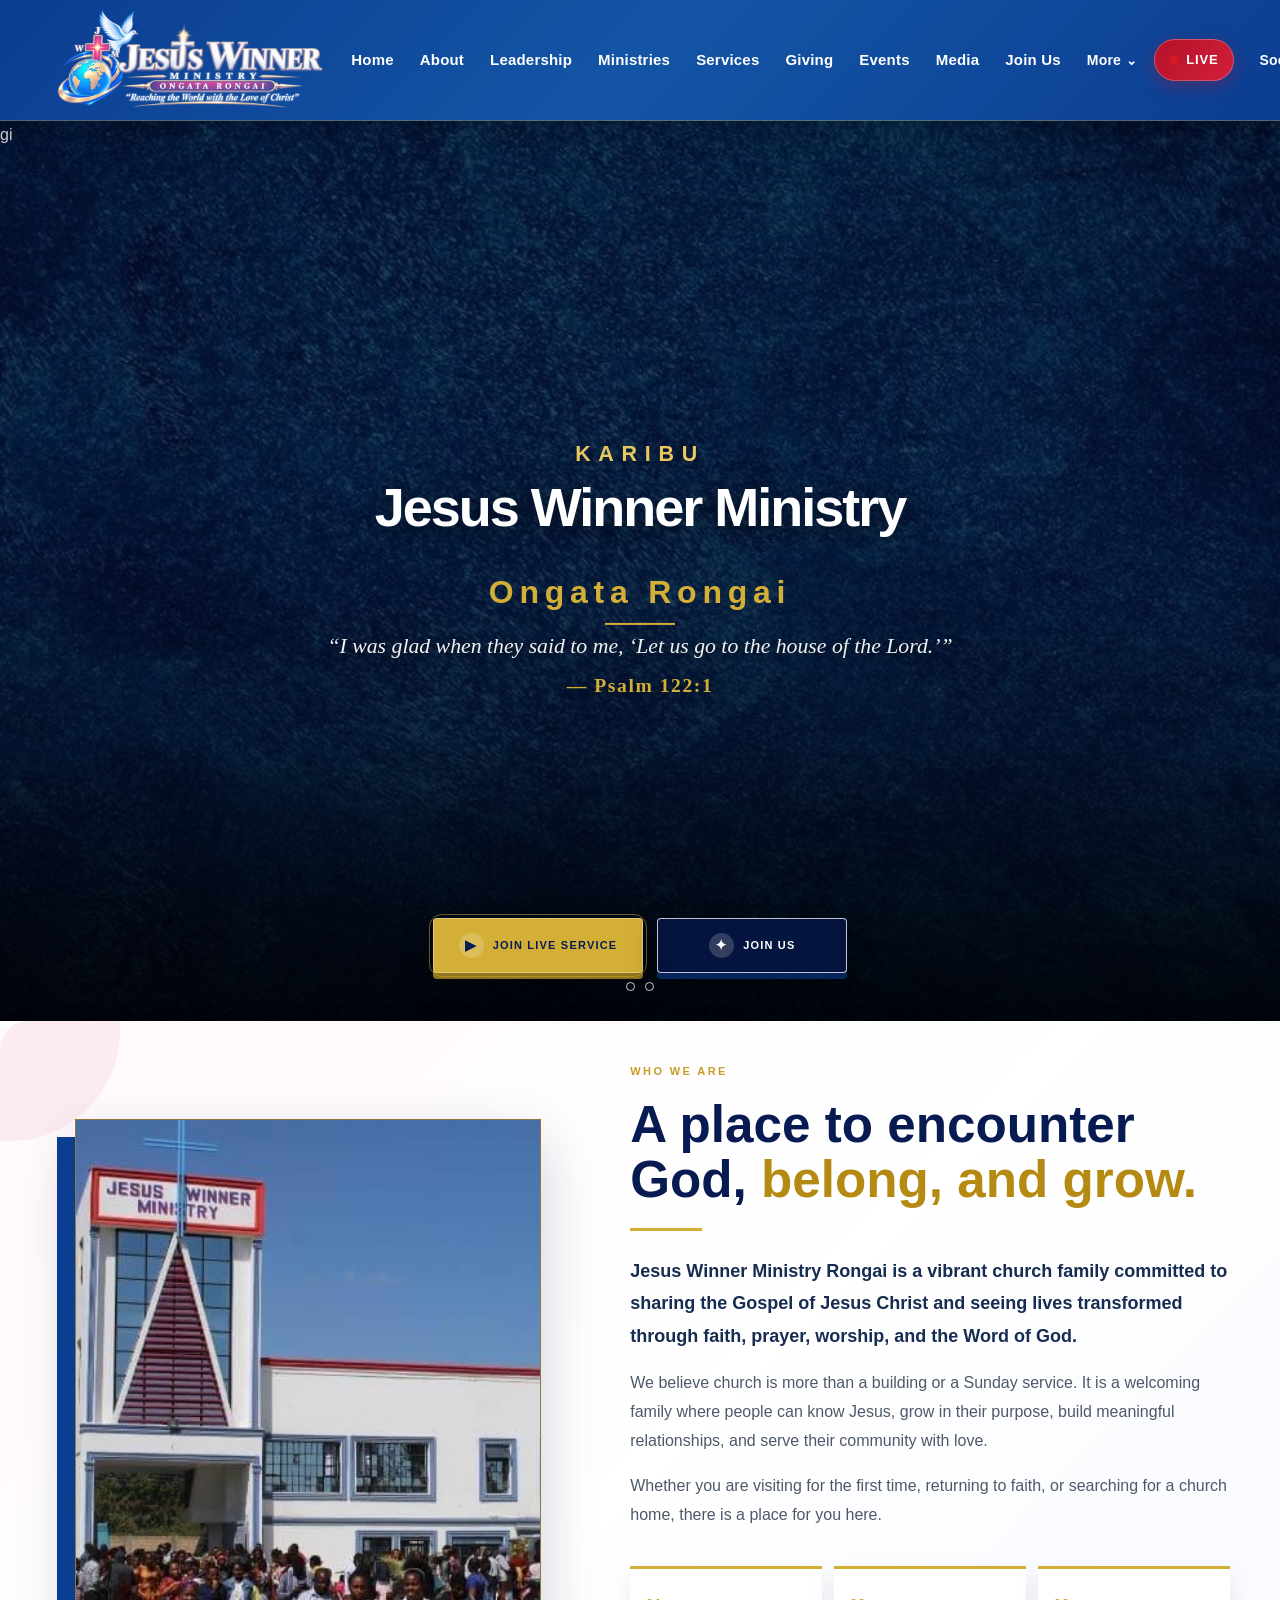
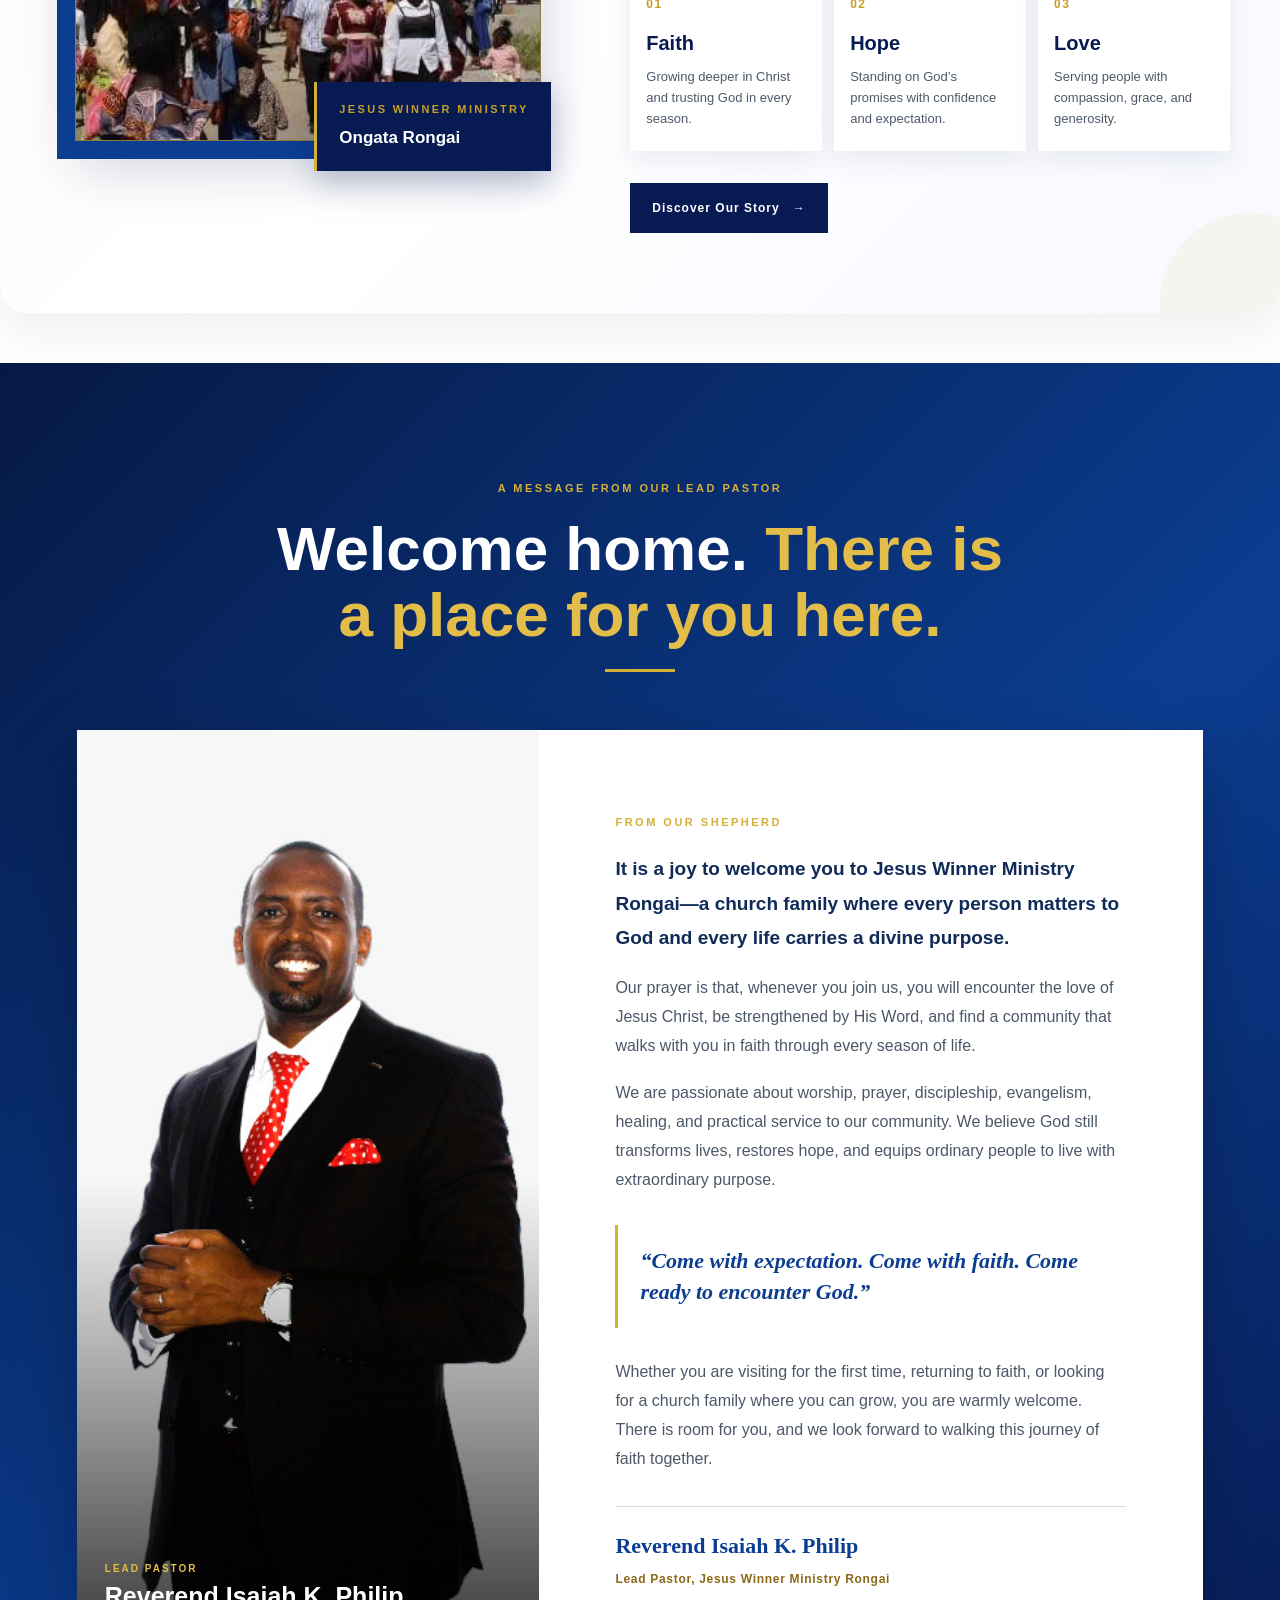
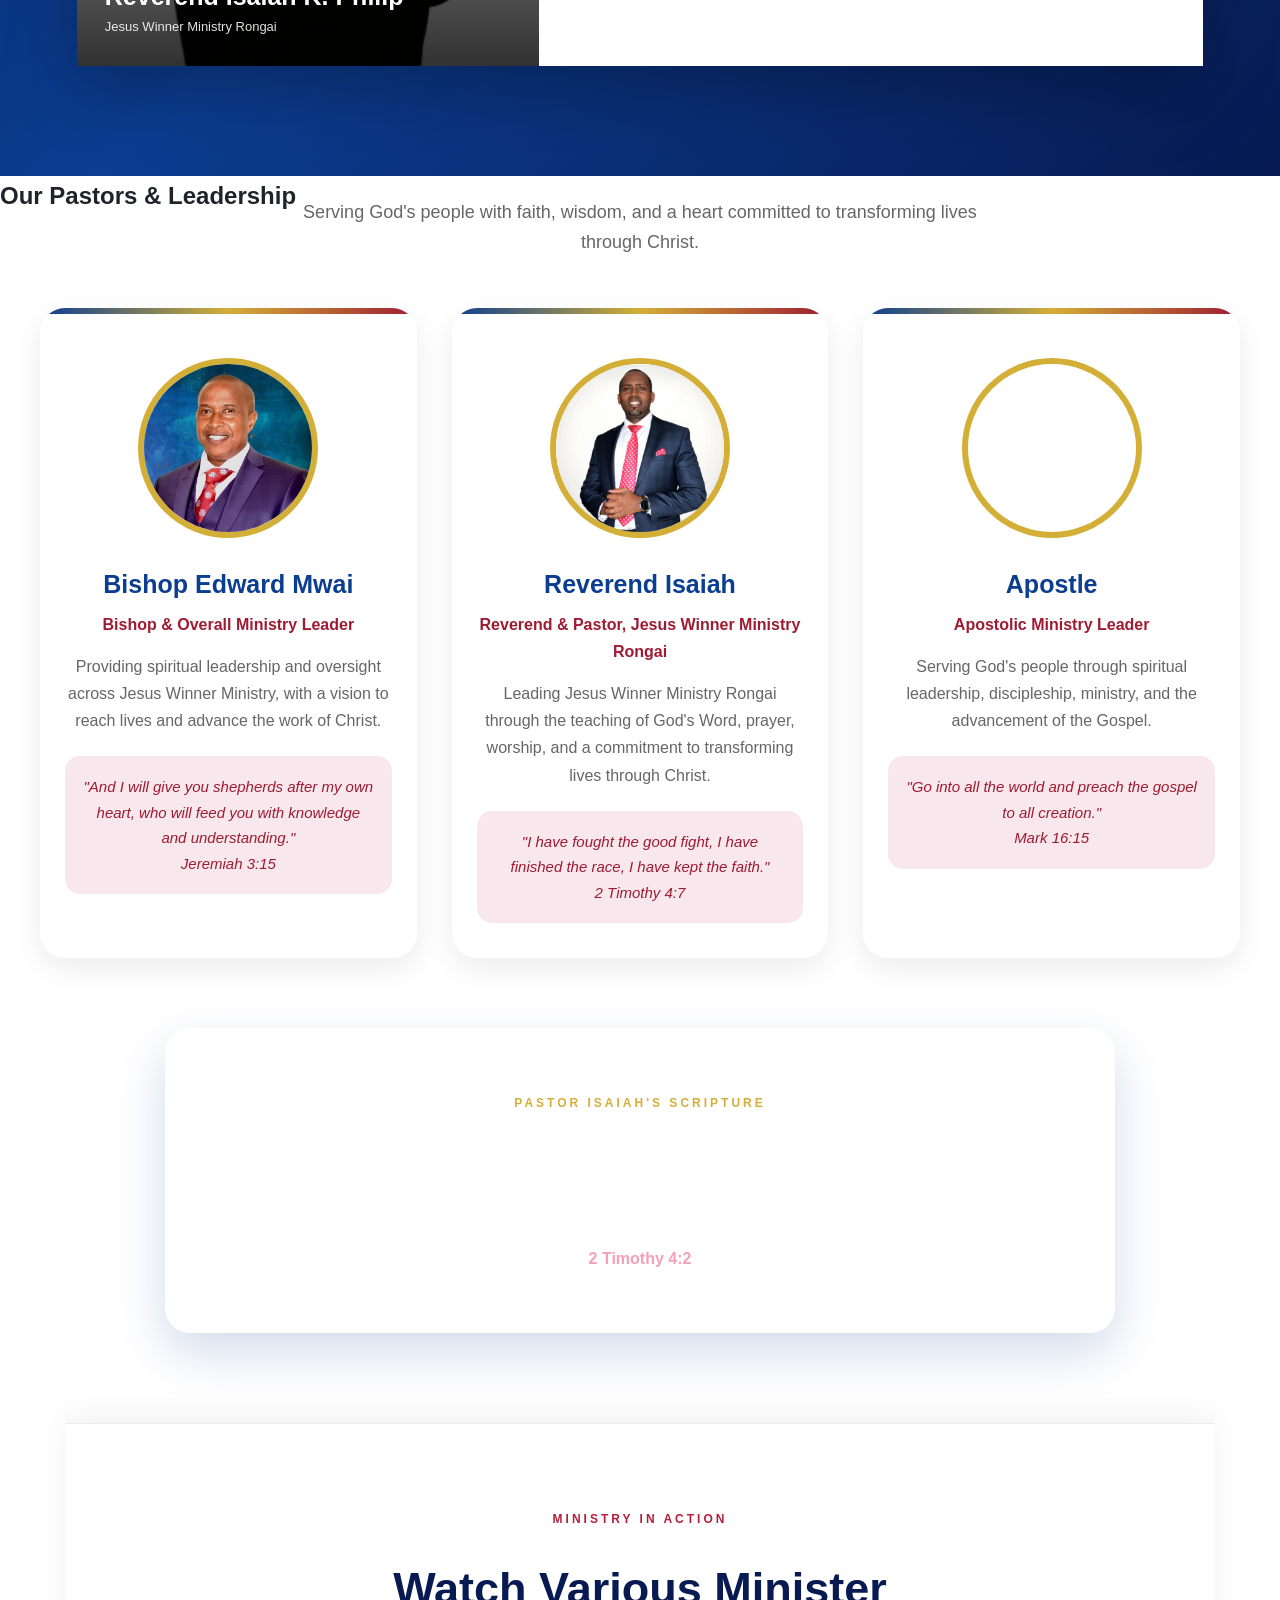
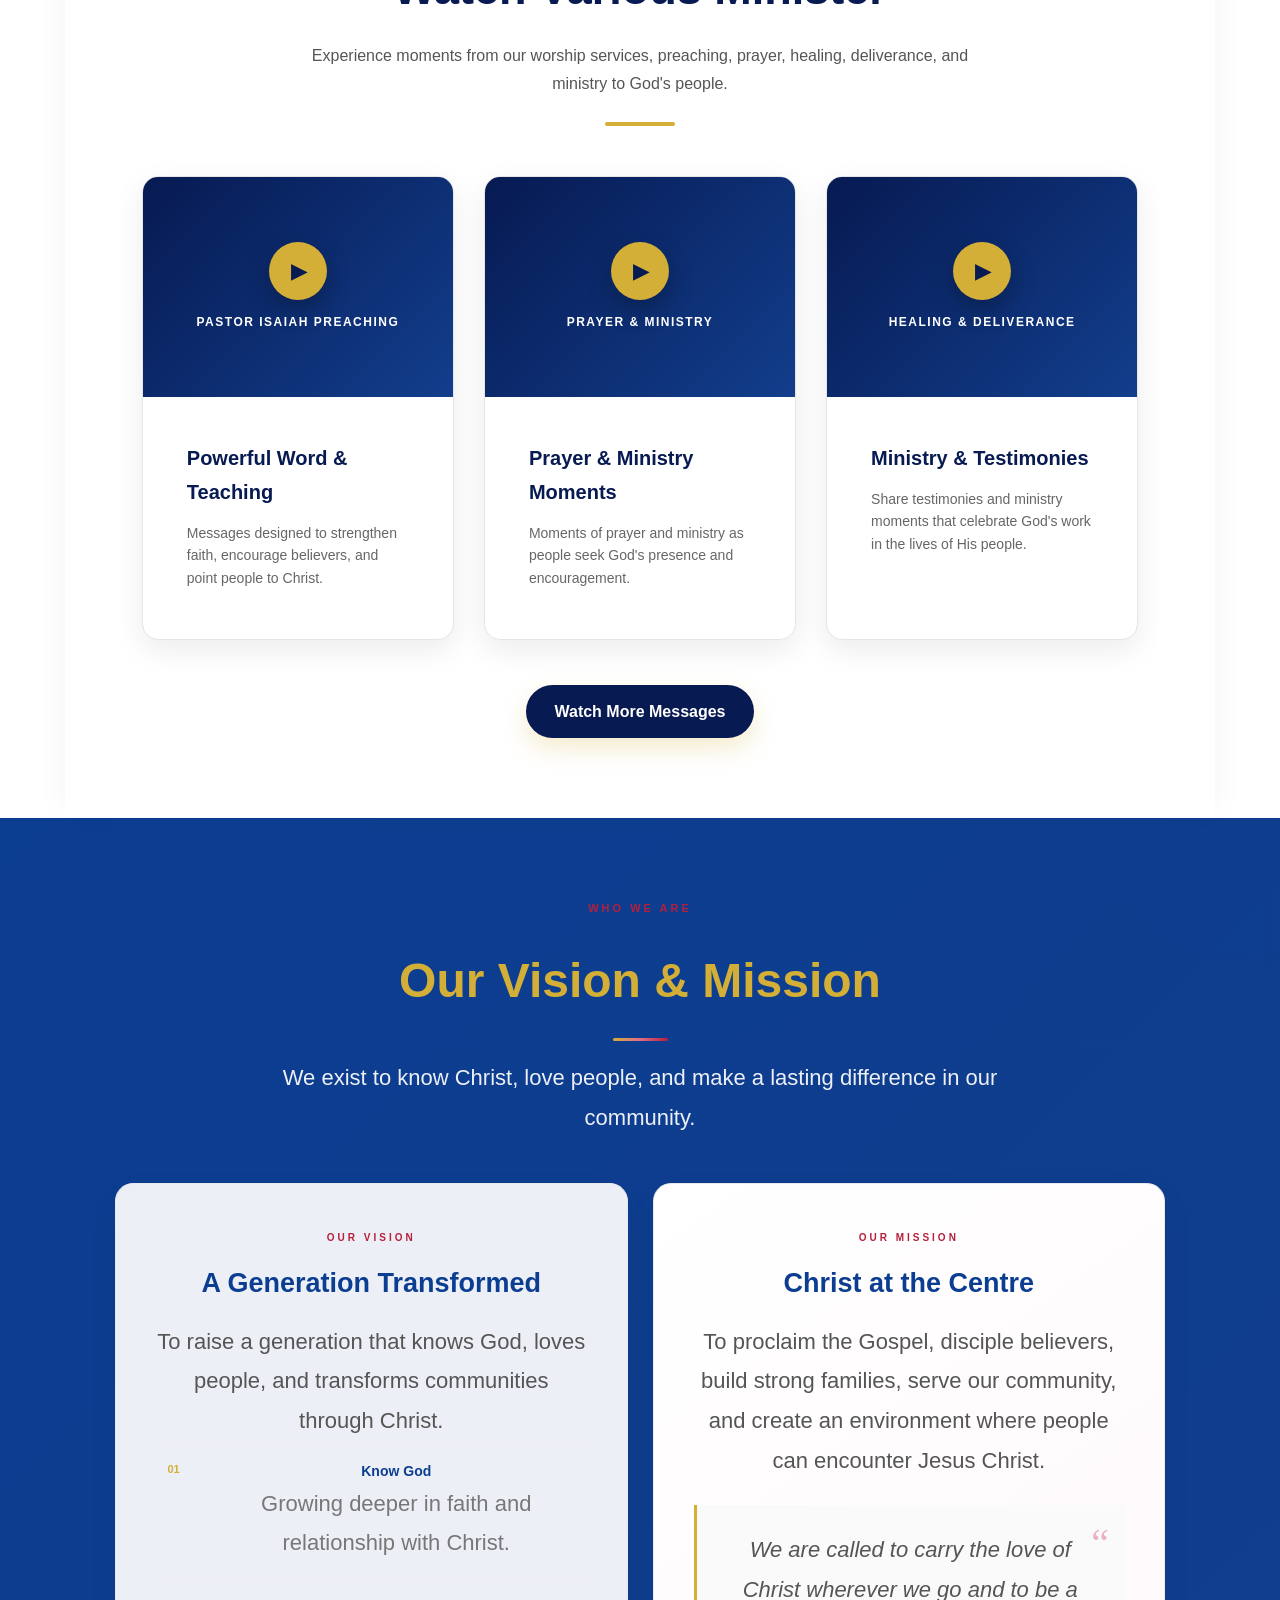
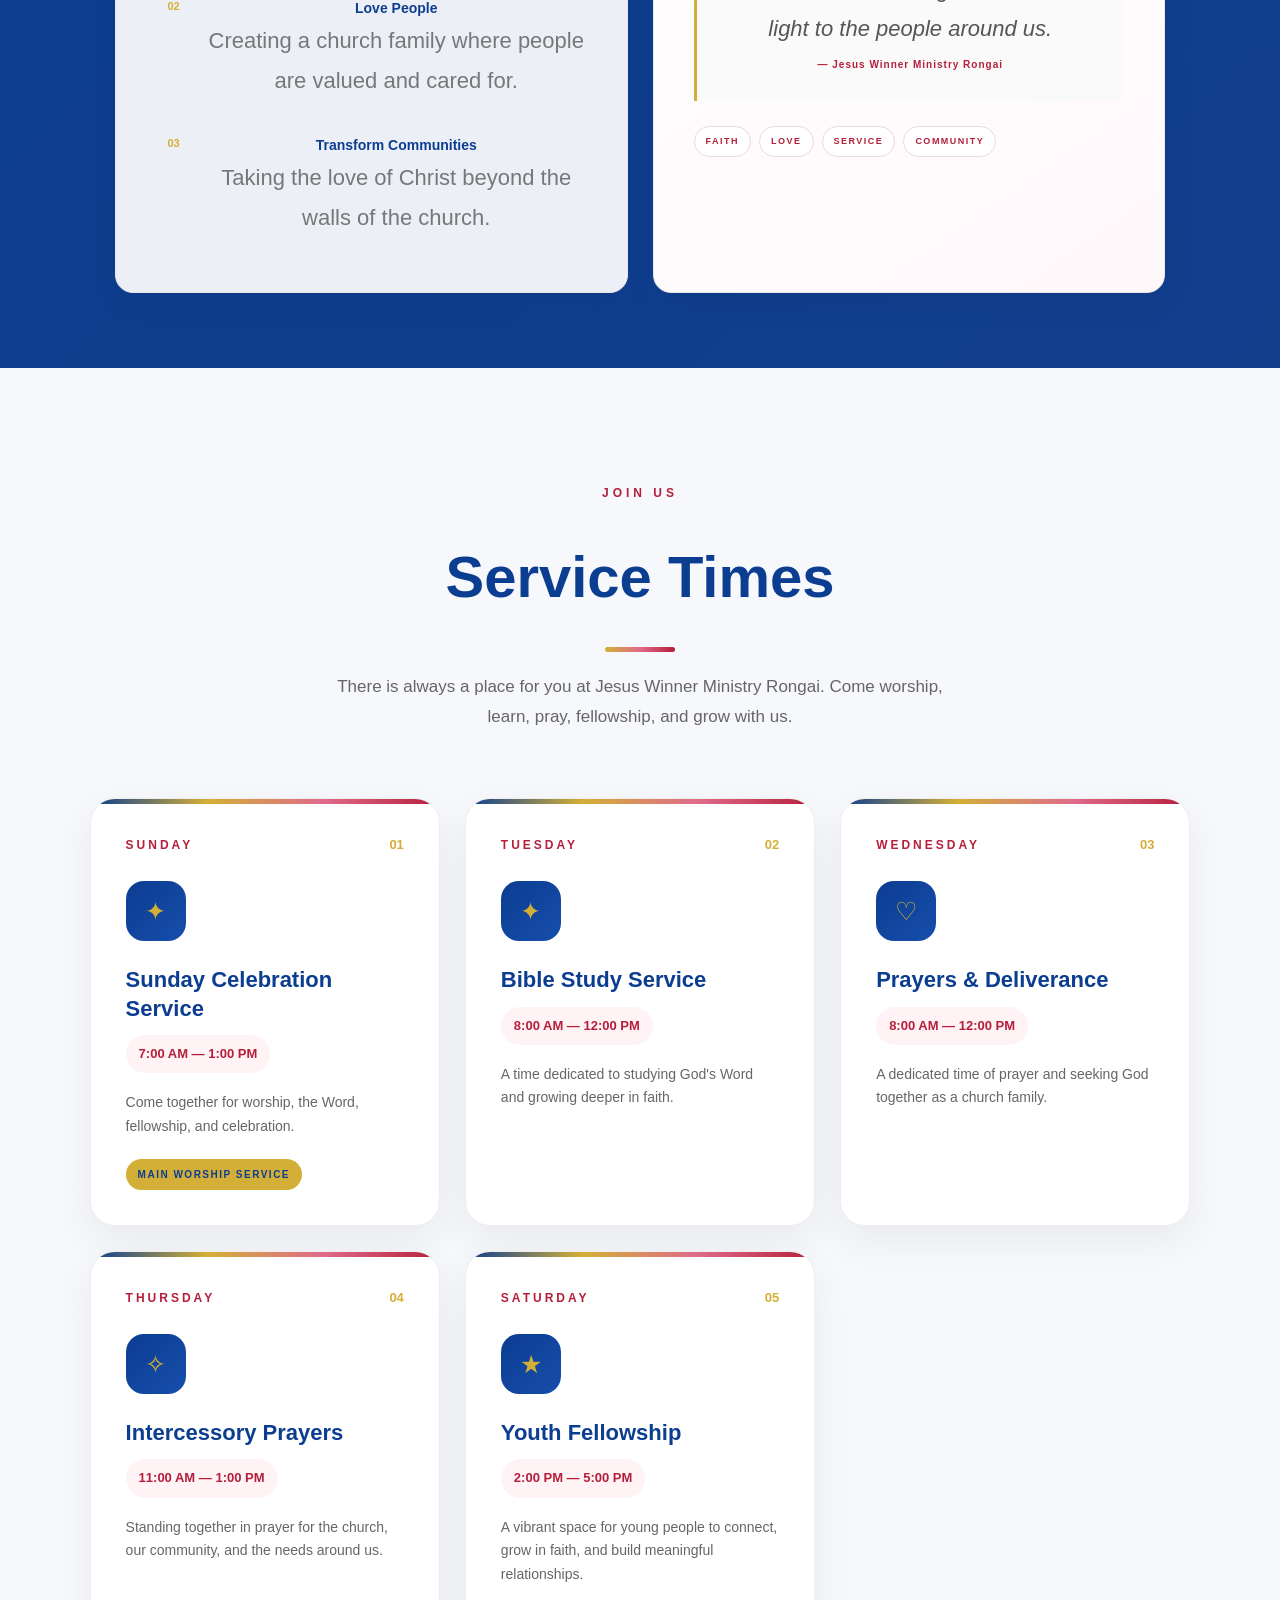
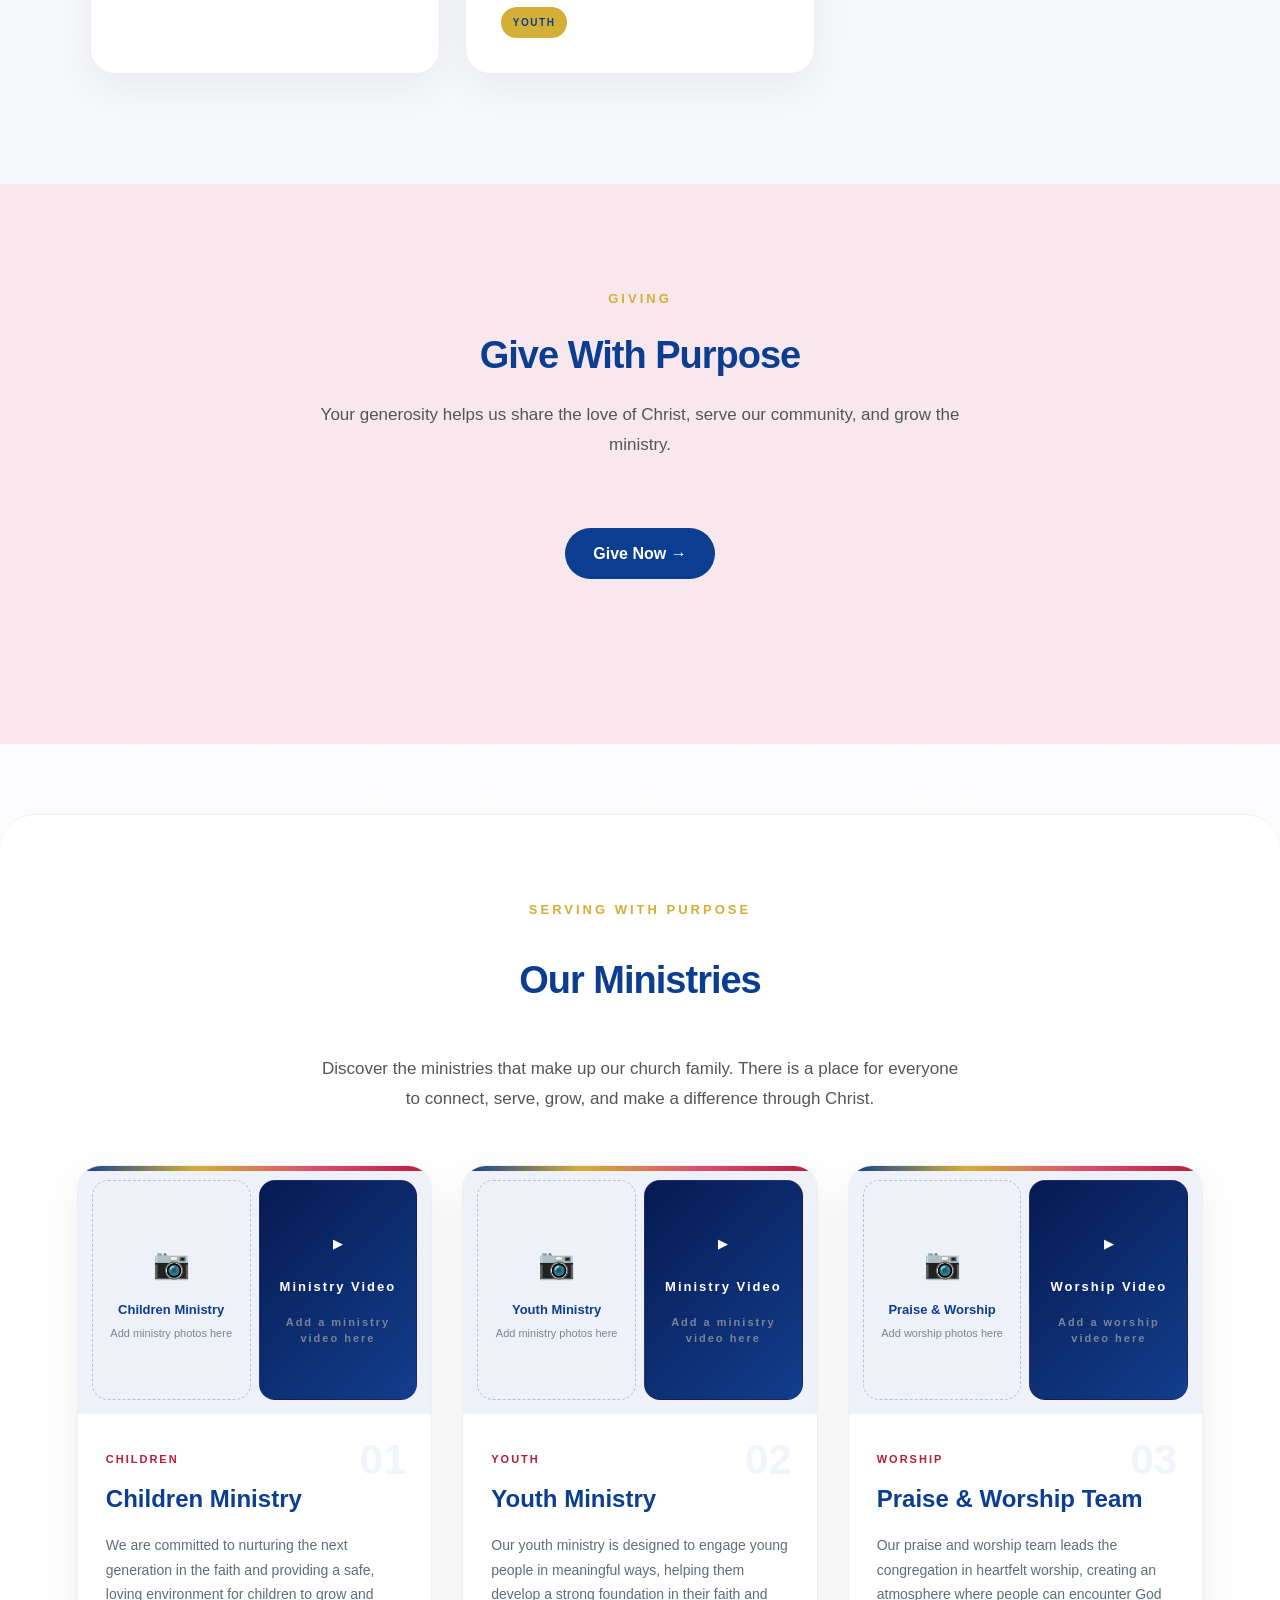
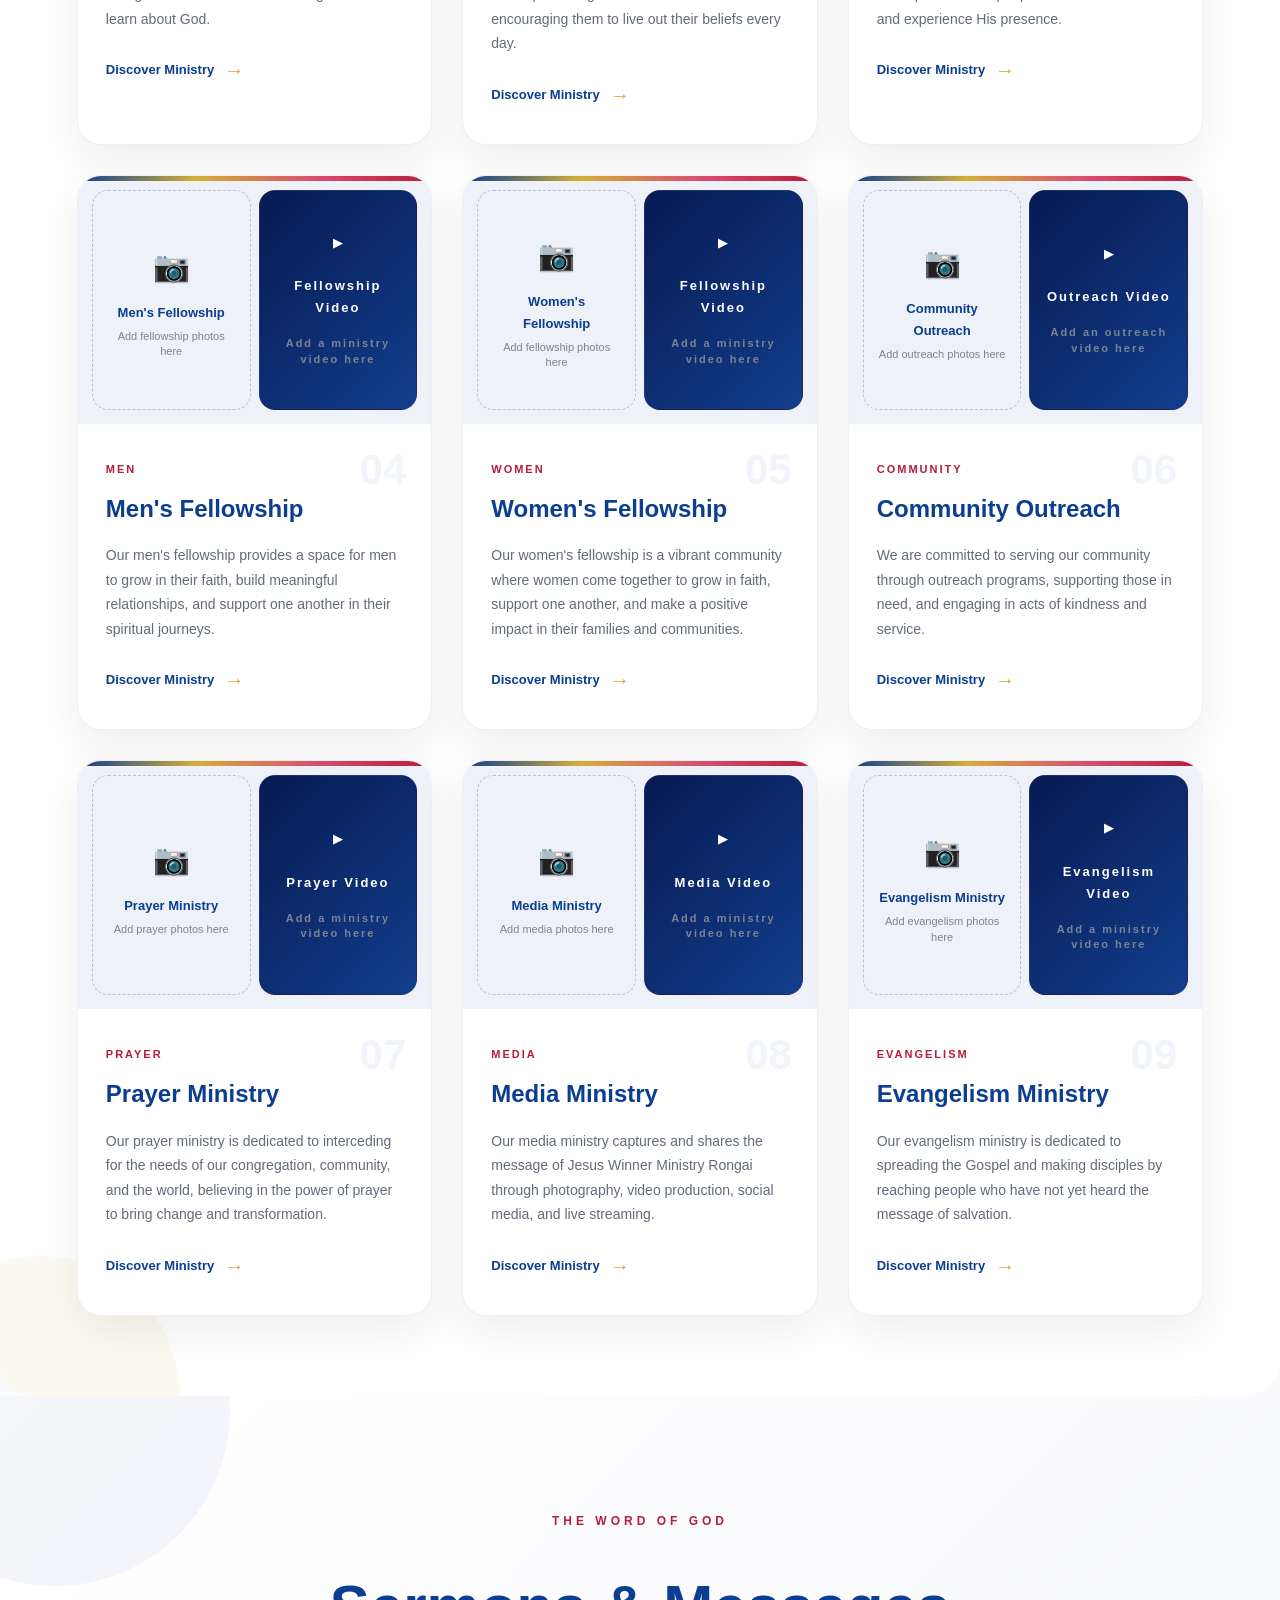
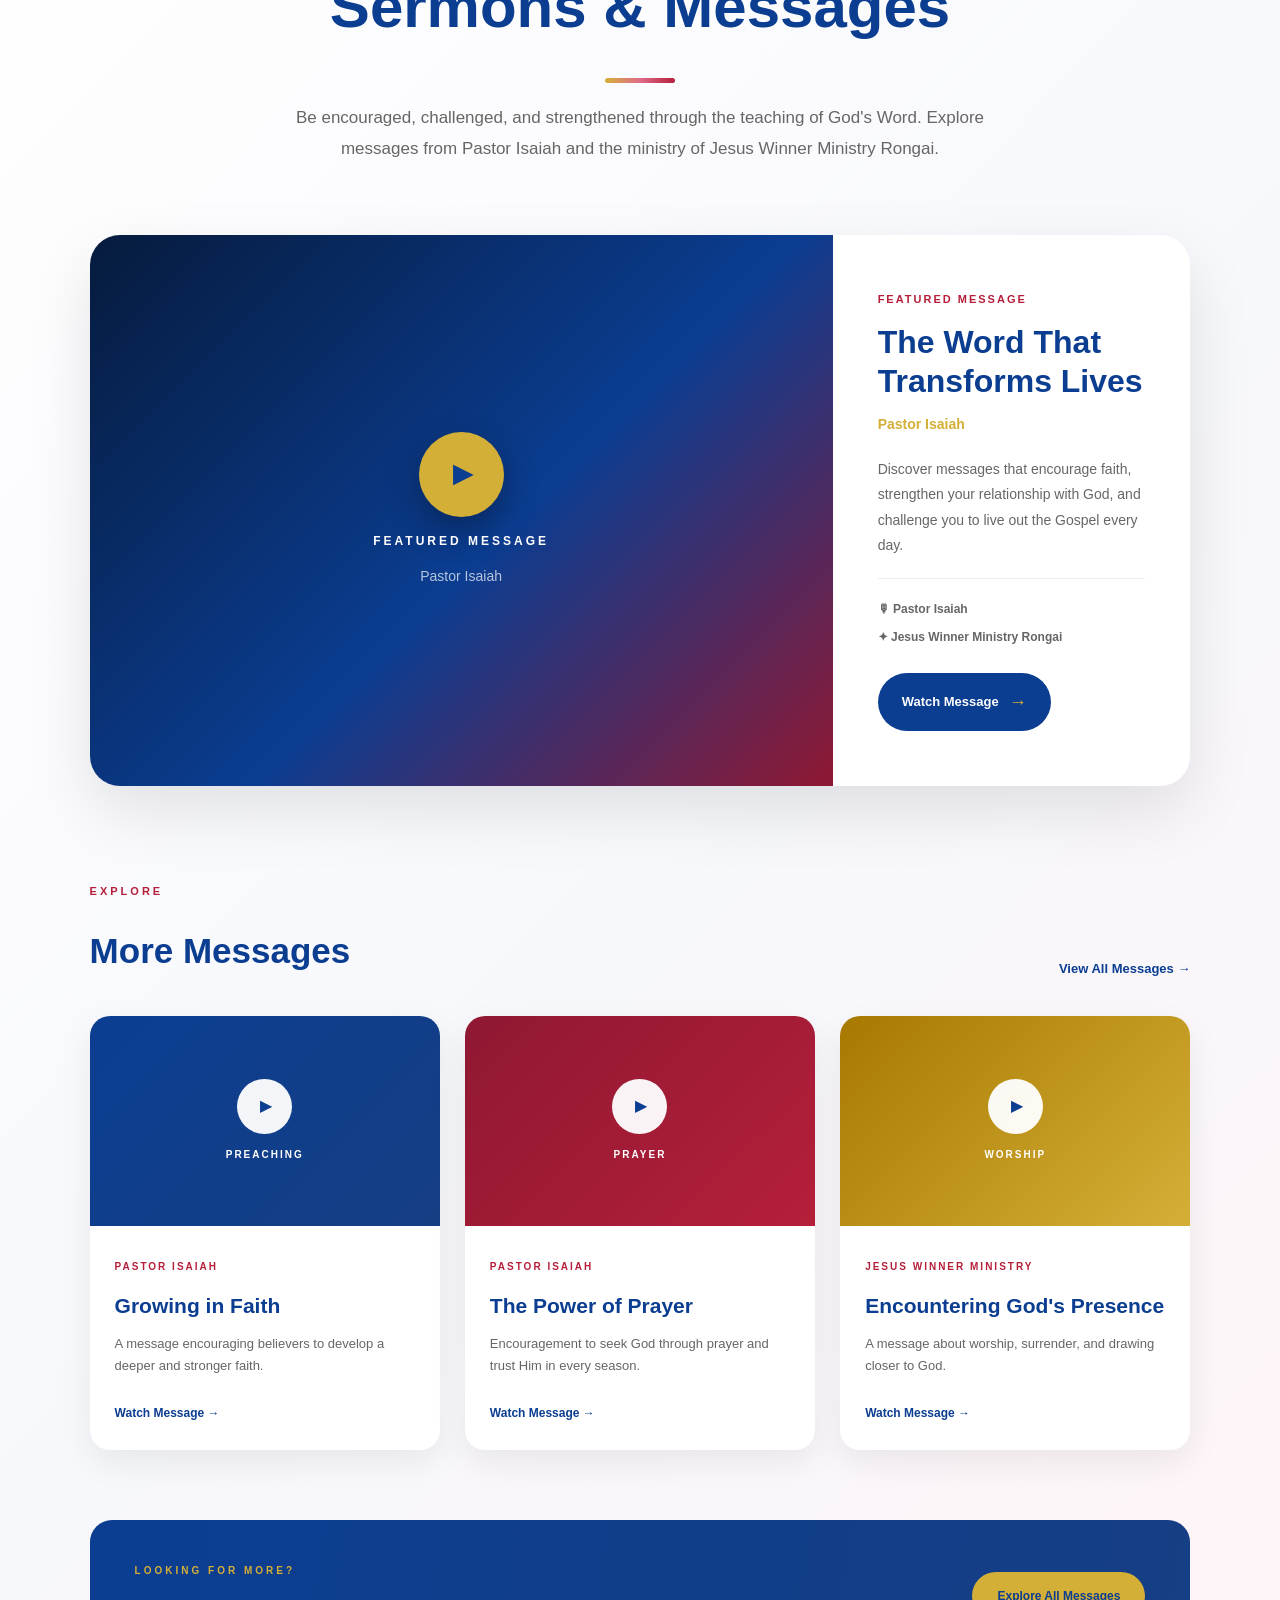
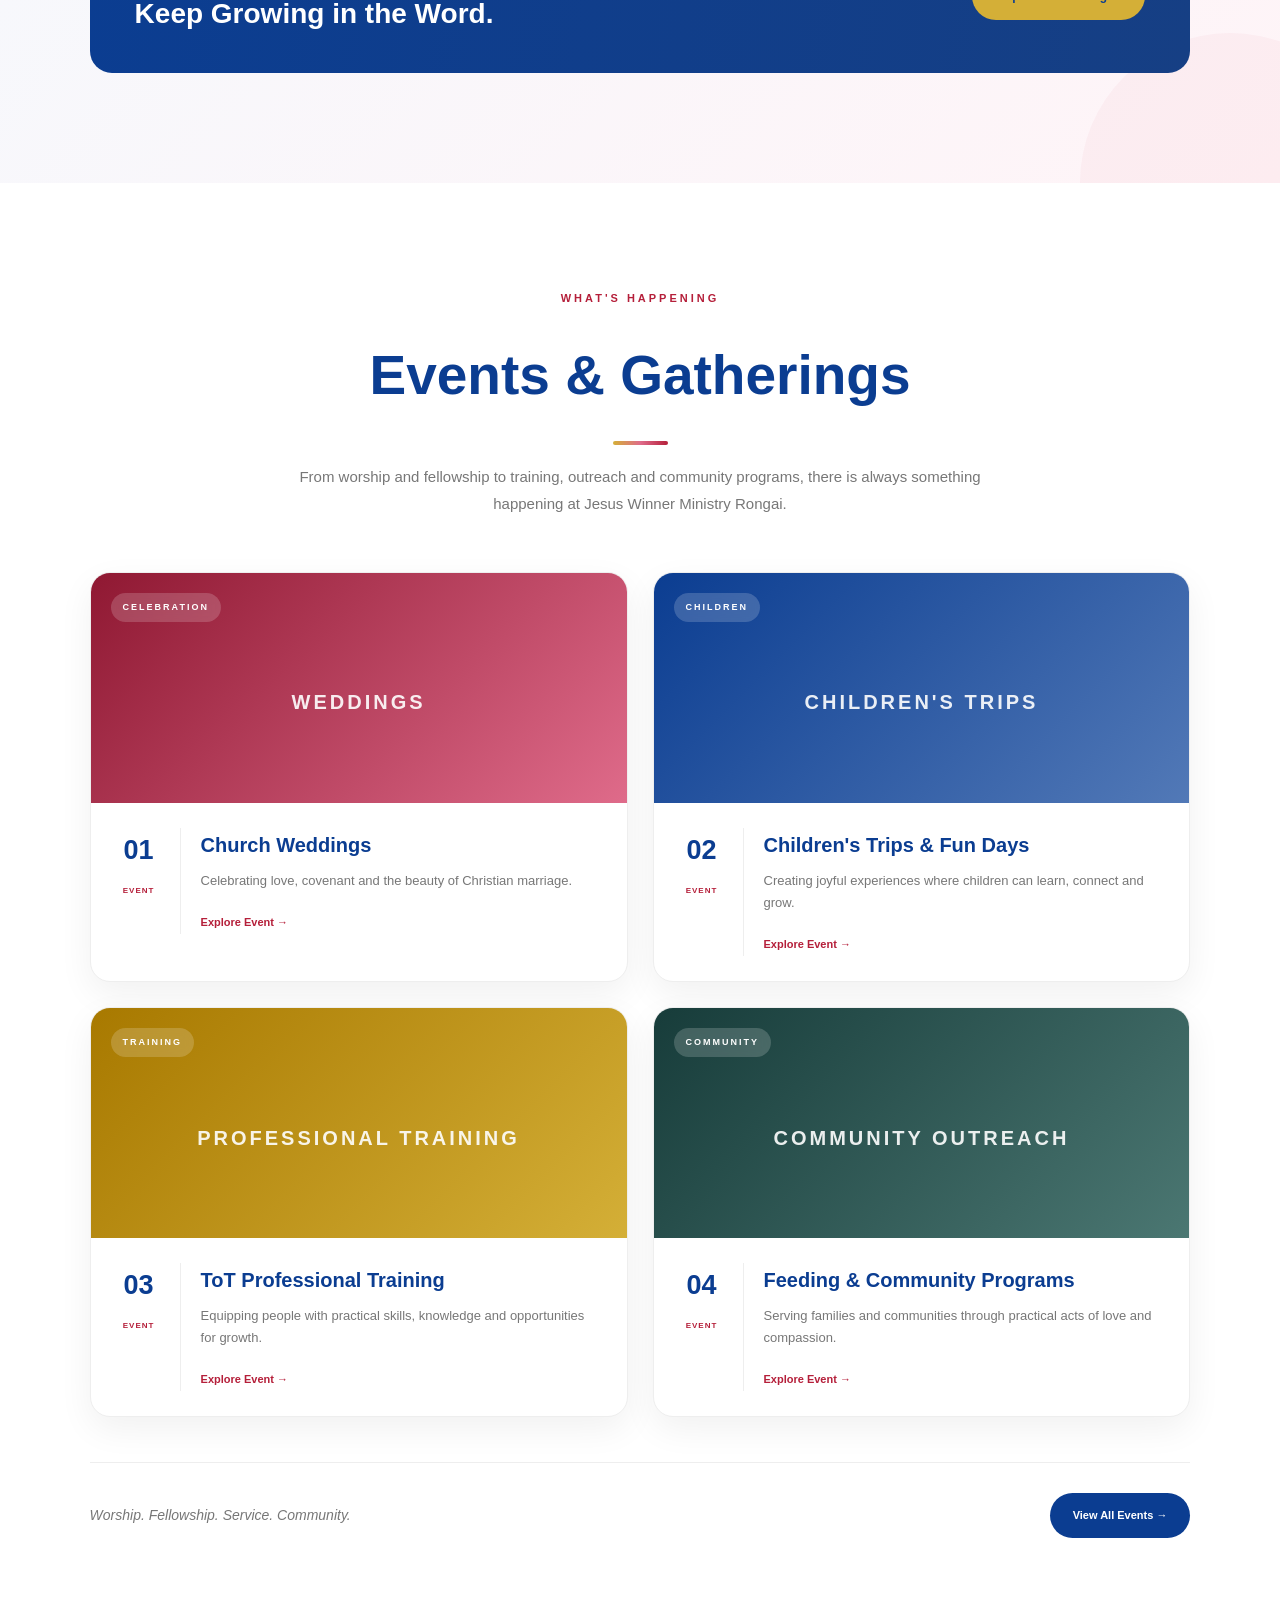
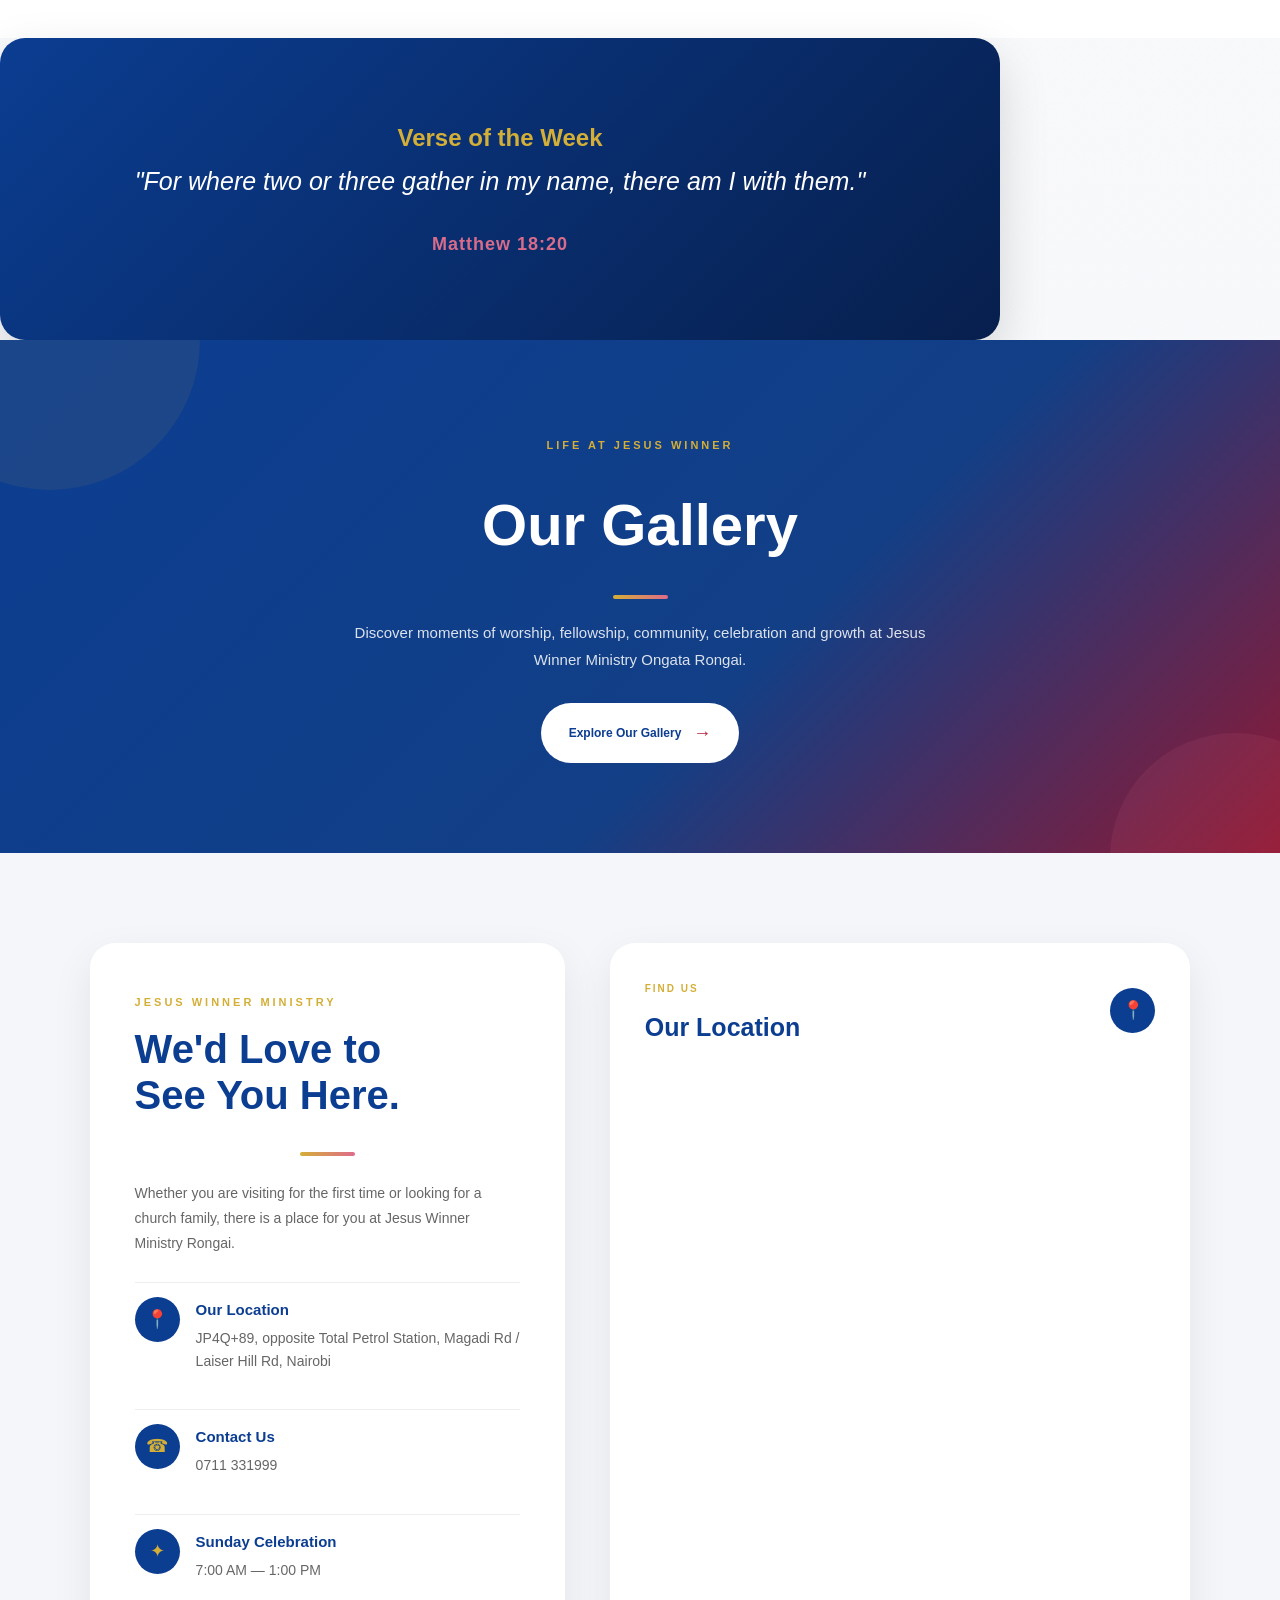
==== index.html @ 9e63bd4a "updates" ====
<!DOCTYPE html>
<html lang="en">
<head>
    <meta charset="UTF-8">
    <meta name="viewport" content="width=device-width,
    initial-scale=1.0">
    <title>Jesus Winner Ministry Rongai</title>
    <link rel="stylesheet" href="css/style.css">
</head>

<body>

    <nav class="main-nav" id="main-navigation">

    <!-- LOGO -->
    <div class="nav-brand">
        <a href="index.html" aria-label="Jesus Winner Ministry Rongai Home">
            <img
                src="images/Church/church/jwmtranslogo.png"
                alt="Jesus Winner Ministry Rongai"
                class="church-logo"
            >
        </a>
    </div>


    <!-- MOBILE MENU BUTTON -->
    <button
        class="mobile-menu-toggle"
        type="button"
        aria-label="Open navigation menu"
        aria-expanded="false"
        aria-controls="main-nav-links"
    >
        <span></span>
        <span></span>
        <span></span>
    </button>


    <!-- MAIN NAVIGATION -->
    <div class="nav-menu-wrapper" id="main-nav-links">

        <ul class="nav-links">

           <li><a href="#home">Home</a></li>
<li><a href="#about">About</a></li>
<li><a href="#leadership">Leadership</a></li>
<li><a href="#ministries">Ministries</a></li>
<li><a href="#services">Services</a></li>
<li><a href="#giving">Giving</a></li>
<li><a href="#events">Events</a></li>
<li><a href="#sermons">Media</a></li>
<li><a href="#location">Join Us</a></li>


            <!-- MORE -->
            <li class="more-dropdown">

                <button
                    class="more-toggle"
                    type="button"
                    aria-expanded="false"
                >
                    More
                    <span class="dropdown-arrow">⌄</span>
                </button>

                <div class="more-menu">

                   <a href="#gallery"><span>Gallery</span></a>
<a href="#location"><span>Visit Us</span></a>
<a href="#prayer"><span>Prayer Request</span></a>
<a href="#location"><span>Contact</span></a>

                </div>

            </li>

        </ul>


        <!-- RIGHT SIDE ACTIONS -->
        <div class="nav-actions">

            <!-- LIVE -->
            <a
                href="live-service.html"
                class="nav-live"
                aria-label="Watch live church service"
            >
                <span class="live-indicator"></span>

                <span class="live-text">LIVE</span>
            </a>


            <!-- SOCIAL -->
            <div class="social-dropdown">

                <button
                    class="social-toggle"
                    type="button"
                    aria-expanded="false"
                >
                    Social
                    <span class="dropdown-arrow">⌄</span>
                </button>

                <div class="social-menu">

                    <a
                        href="https://www.youtube.com/@jesuswinnerministryongatar5389"
                        target="_blank"
                        rel="noopener noreferrer"
                    >
                        <span>YouTube</span>
                        <span class="social-arrow">↗</span>
                    </a>

                    <a
                        href="https://www.facebook.com/jesuswinnerrongai"
                        target="_blank"
                        rel="noopener noreferrer"
                    >
                        <span>Facebook</span>
                        <span class="social-arrow">↗</span>
                    </a>

                    <a
                        href="https://www.tiktok.com/@jesuswinnerrongai"
                        target="_blank"
                        rel="noopener noreferrer"
                    >
                        <span>TikTok</span>
                        <span class="social-arrow">↗</span>
                    </a>

                </div>

            </div>

        </div>

    </div>

</nav>

<!-- =========================================================
     CODE 21 — CLASSIC CINEMATIC HERO
     Welcome → Video 1 → Video 2 → Welcome → Repeat
     ========================================================= -->

<section class="hero" id="home">

    <!-- =====================================================
         WELCOME BACKGROUND
         ===================================================== -->

    <div class="hero-intro-background" aria-hidden="true">

        <img
            src="images/Ministries/background.png"
            alt=""
            loading="eager"
            decoding="async"
        >

    </div>


    <!-- =====================================================
         CINEMATIC VIDEO STAGE
         ===================================================== -->

    <div class="hero-video-stage">


        <!-- VIDEO 1 -->

        <div
            class="hero-video-slide"
            data-slide="0"
        >

            <video
                class="hero-video"
                id="heroVideo1"
                muted
                playsinline
                preload="auto"
                poster="images/Ministries/background.png"
            >

                <source
                    src="Videos/Ministries/praisehero.mp4"
                    type="video/mp4"
                >

            </video>

        </div>
gi

        <!-- VIDEO 2 -->

        <div
            class="hero-video-slide"
            data-slide="1"
        >

            <video
                class="hero-video"
                id="heroVideo2"
                muted
                playsinline
                preload="metadata"
                poster="images/Ministries/background.png"
            >

                <source
                    src="Videos/Pastors/video1.mp4"
                    type="video/mp4"
                >

            </video>

        </div>

    </div>


    <!-- =====================================================
         CINEMATIC BLUE OVERLAY
         ===================================================== -->

    <div
        class="hero-overlay"
        aria-hidden="true">
    </div>


    <!-- =====================================================
         WELCOME CONTENT
         ===================================================== -->

    <div class="hero-welcome-content">

        <span class="hero-welcome">
            KARIBU
        </span>

        <h1 class="hero-title">
            Jesus Winner Ministry
        </h1>

        <p class="hero-location">
            Ongata Rongai
        </p>

        <div
            class="hero-welcome-line"
            aria-hidden="true">
        </div>

        <p class="hero-verse">

            <em>
                “I was glad when they said to me,
                ‘Let us go to the house of the Lord.’”
            </em>

            <span>
                — Psalm 122:1
            </span>

        </p>

    </div>


    <!-- =====================================================
         HERO ACTIONS
         ===================================================== -->

    <div class="hero-actions">

        <a
            href="live-service.html"
            class="hero-action live-action">

            <span
                class="action-icon"
                aria-hidden="true">
                ▶
            </span>

            <span>
                JOIN LIVE SERVICE
            </span>

        </a>


        <a
            href="join-us.html"
            class="hero-action join-action">

            <span
                class="action-icon"
                aria-hidden="true">
                ✦
            </span>

            <span>
                JOIN US
            </span>

        </a>

    </div>


    <!-- =====================================================
         VIDEO NAVIGATION
         ===================================================== -->

    <div
        class="hero-dots"
        aria-label="Hero video navigation">

        <button
            class="hero-dot"
            type="button"
            data-slide="0"
            aria-label="Show Praise video"
            aria-current="false">
        </button>

        <button
            class="hero-dot"
            type="button"
            data-slide="1"
            aria-label="Show Pastor video"
            aria-current="false">
        </button>

    </div>

</section>



<section id="about" class="about-luxury">

    <div class="about-luxury__container">

        <div class="about-luxury__image-column">

            <div class="about-luxury__image-frame">
                <img
                    src="images/Church/church/frontchurch.png"
                    alt="Jesus Winner Ministry Rongai church building"
                >
            </div>

            <div class="about-luxury__image-caption">
                <span>JESUS WINNER MINISTRY</span>
                <strong>Ongata Rongai</strong>
            </div>

        </div>

        <div class="about-luxury__content">

            <span class="about-luxury__eyebrow">WHO WE ARE</span>

            <h2>
                A place to encounter God,
                <span>belong, and grow.</span>
            </h2>

            <div class="about-luxury__line" aria-hidden="true"></div>

            <p class="about-luxury__lead">
                Jesus Winner Ministry Rongai is a vibrant church family
                committed to sharing the Gospel of Jesus Christ and seeing
                lives transformed through faith, prayer, worship, and the
                Word of God.
            </p>

            <p>
                We believe church is more than a building or a Sunday
                service. It is a welcoming family where people can know
                Jesus, grow in their purpose, build meaningful relationships,
                and serve their community with love.
            </p>

            <p>
                Whether you are visiting for the first time, returning to
                faith, or searching for a church home, there is a place for
                you here.
            </p>

            <div class="about-luxury__values">

                <article class="about-luxury__value">
                    <span class="about-luxury__value-number">01</span>
                    <h3>Faith</h3>
                    <p>Growing deeper in Christ and trusting God in every season.</p>
                </article>

                <article class="about-luxury__value">
                    <span class="about-luxury__value-number">02</span>
                    <h3>Hope</h3>
                    <p>Standing on God’s promises with confidence and expectation.</p>
                </article>

                <article class="about-luxury__value">
                    <span class="about-luxury__value-number">03</span>
                    <h3>Love</h3>
                    <p>Serving people with compassion, grace, and generosity.</p>
                </article>

            </div>

            <a href="about.html" class="about-luxury__button">
                Discover Our Story
                <span aria-hidden="true">→</span>
            </a>

        </div>

    </div>

</section>
<section id="pastor-message" class="pastor-message-luxury">

    <div class="pastor-message-luxury__container">

        <header class="pastor-message-luxury__header">
            <span class="pastor-message-luxury__eyebrow">
                A MESSAGE FROM OUR LEAD PASTOR
            </span>

            <h2>
                Welcome home.
                <span>There is a place for you here.</span>
            </h2>

            <div class="pastor-message-luxury__line" aria-hidden="true"></div>
        </header>

        <div class="pastor-message-luxury__feature">

            <figure class="pastor-message-luxury__portrait">
                <img
                    src="images/Leadership/Reverend.jpeg"
                    alt="Reverend Isaiah K. Philip, Lead Pastor of Jesus Winner Ministry Rongai"
                >

                <figcaption>
                    <span>LEAD PASTOR</span>
                    <strong>Reverend Isaiah K. Philip</strong>
                    <small>Jesus Winner Ministry Rongai</small>
                </figcaption>
            </figure>

            <article class="pastor-message-luxury__letter">

                <span class="pastor-message-luxury__letter-label">
                    FROM OUR SHEPHERD
                </span>

                <p class="pastor-message-luxury__lead">
                    It is a joy to welcome you to Jesus Winner Ministry
                    Rongai—a church family where every person matters to God
                    and every life carries a divine purpose.
                </p>

                <p>
                    Our prayer is that, whenever you join us, you will
                    encounter the love of Jesus Christ, be strengthened by
                    His Word, and find a community that walks with you in
                    faith through every season of life.
                </p>

                <p>
                    We are passionate about worship, prayer, discipleship,
                    evangelism, healing, and practical service to our
                    community. We believe God still transforms lives, restores
                    hope, and equips ordinary people to live with extraordinary
                    purpose.
                </p>

                <blockquote>
                    “Come with expectation. Come with faith.
                    Come ready to encounter God.”
                </blockquote>

                <p>
                    Whether you are visiting for the first time, returning to
                    faith, or looking for a church family where you can grow,
                    you are warmly welcome. There is room for you, and we look
                    forward to walking this journey of faith together.
                </p>

                <div class="pastor-message-luxury__signature">
                    <strong>Reverend Isaiah K. Philip</strong>
                    <span>Lead Pastor, Jesus Winner Ministry Rongai</span>
                </div>

            </article>

        </div>

    </div>

</section>

<section id="leadership" class="leadership-section">

    <h2>Our Pastors & Leadership</h2>

    <p class="leadership-intro">
        Serving God's people with faith, wisdom, and a heart committed to
        transforming lives through Christ.
    </p>


    <div class="leaders-container">


        <!-- =========================================
             BISHOP EDWARD MWAI
        ========================================== -->

        <div class="leader-card">

            <div class="leader-photo">
    <img
        src="images/Pastor/BishopEdward.png"
        alt="Bishop Edward Mwai"
    >
</div>
            <h3>Bishop Edward Mwai</h3>

            <h4>Bishop &amp; Overall Ministry Leader</h4>

            <p>
                Providing spiritual leadership and oversight across
                Jesus Winner Ministry, with a vision to reach lives
                and advance the work of Christ.
            </p>

            <div class="leader-verse">

                "And I will give you shepherds after my own heart,
                who will feed you with knowledge and understanding."
                <br>
                Jeremiah 3:15

            </div>

        </div>



        <!-- =========================================
             REVEREND ISAIAH
        ========================================== -->

        <div class="leader-card">

           <div class="leader-photo">
    <img
        src="images/Pastor/pastorisaiah.png"
        alt="Reverend Isaiah of Jesus Winner Ministry Rongai"
    >
</div>
            <h3>Reverend Isaiah</h3>

            <h4>Reverend &amp; Pastor, Jesus Winner Ministry Rongai</h4>

            <p>
                Leading Jesus Winner Ministry Rongai through the teaching
                of God's Word, prayer, worship, and a commitment to
                transforming lives through Christ.
            </p>

            <div class="leader-verse">

                "I have fought the good fight,
                I have finished the race, I have kept the faith."
                <br>
                2 Timothy 4:7

            </div>

        </div>



        <!-- =========================================
             APOSTLE
        ========================================== -->

        <div class="leader-card">

            <div class="leader-photo">
                <span>Apostle Photo</span>
            </div>

            <h3>Apostle</h3>

            <h4>Apostolic Ministry Leader</h4>

            <p>
                Serving God's people through spiritual leadership,
                discipleship, ministry, and the advancement of the
                Gospel.
            </p>

            <div class="leader-verse">

                "Go into all the world and preach the gospel
                to all creation."
                <br>
                Mark 16:15

            </div>

        </div>


    </div>

    <!-- Pastor Scripture -->

    <div class="pastor-verse">

        <span class="verse-label">PASTOR ISAIAH'S SCRIPTURE</span>

        <blockquote>
            "Preach the word; be ready in season and out of season;
        </blockquote>

        <cite>2 Timothy 4:2</cite>

    </div>


    <!-- Pastor Ministry Videos -->

    <div class="pastor-media">

        <div class="media-heading">

            <span class="section-label">MINISTRY IN ACTION</span>

            <h2>Watch Various Minister</h2>

            <p>
                Experience moments from our worship services,
                preaching, prayer, healing, deliverance, and
                ministry to God's people.
            </p>

        </div>


        <div class="pastor-video-grid">


            <!-- Video 1 -->

            <div class="pastor-video-card">

                <div class="video-placeholder">

                    <!-- Replace with your video when available -->

                    <div class="play-button">▶</div>

                    <span>PASTOR ISAIAH PREACHING</span>

                </div>

                <h3>Powerful Word & Teaching</h3>

                <p>
                    Messages designed to strengthen faith,
                    encourage believers, and point people to Christ.
                </p>

            </div>


            <!-- Video 2 -->

            <div class="pastor-video-card">

                <div class="video-placeholder">

                    <div class="play-button">▶</div>

                    <span>PRAYER & MINISTRY</span>

                </div>

                <h3>Prayer & Ministry Moments</h3>

                <p>
                    Moments of prayer and ministry as people seek
                    God's presence and encouragement.
                </p>

            </div>


            <!-- Video 3 -->

            <div class="pastor-video-card">

                <div class="video-placeholder">

                    <div class="play-button">▶</div>

                    <span>HEALING & DELIVERANCE</span>

                </div>

                <h3>Ministry & Testimonies</h3>

                <p>
                    Share testimonies and ministry moments that
                    celebrate God's work in the lives of His people.
                </p>

            </div>

        </div>


        <a href="#" class="pastor-video-button">
            Watch More Messages
        </a>

    </div>

</section>


<!-- =========================================
     VISION & MISSION
========================================= -->

<section id="vision" class="vision-section">

    <div class="vision-header">

        <span class="section-label">
            WHO WE ARE
        </span>

        <h2>
            Our Vision &amp; Mission
        </h2>

        <div class="vision-line"></div>

        <p>
            We exist to know Christ, love people,
            and make a lasting difference in our community.
        </p>

    </div>


    <!-- Vision & Mission -->

    <div class="vision-mission-wrapper">


        <!-- VISION -->

        <div class="vision-mission-card">

            <span class="card-label">
                OUR VISION
            </span>

            <h3>
                A Generation Transformed
            </h3>

            <p class="main-statement">
                To raise a generation that knows God,
                loves people, and transforms communities
                through Christ.
            </p>


            <div class="vision-points">

                <div class="vision-point">

                    <span class="point-number">
                        01
                    </span>

                    <div>
                        <strong>Know God</strong>

                        <p>
                            Growing deeper in faith
                            and relationship with Christ.
                        </p>
                    </div>

                </div>


                <div class="vision-point">

                    <span class="point-number">
                        02
                    </span>

                    <div>
                        <strong>Love People</strong>

                        <p>
                            Creating a church family
                            where people are valued and cared for.
                        </p>

                    </div>

                </div>


                <div class="vision-point">

                    <span class="point-number">
                        03
                    </span>

                    <div>
                        <strong>Transform Communities</strong>

                        <p>
                            Taking the love of Christ
                            beyond the walls of the church.
                        </p>

                    </div>

                </div>

            </div>

        </div>


        <!-- MISSION -->

        <div class="vision-mission-card mission-card">

            <span class="card-label">
                OUR MISSION
            </span>

            <h3>
                Christ at the Centre
            </h3>

            <p class="main-statement">
                To proclaim the Gospel, disciple believers,
                build strong families, serve our community,
                and create an environment where people can
                encounter Jesus Christ.
            </p>


            <div class="mission-quote">

                <span class="quote-mark">
                    “
                </span>

                <p>
                    We are called to carry the love of Christ
                    wherever we go and to be a light to
                    the people around us.
                </p>

                <span class="quote-author">
                    — Jesus Winner Ministry Rongai
                </span>

            </div>


            <div class="mission-values">

                <span>FAITH</span>

                <span>LOVE</span>

                <span>SERVICE</span>

                <span>COMMUNITY</span>

            </div>

        </div>

    </div>

</section>


<!-- =========================================
     SERVICE TIMES
========================================= -->

<section id="services" class="services-section">

    <div class="services-header">

        <span class="section-label">
            JOIN US
        </span>

        <h2>
            Service Times
        </h2>

        <div class="services-line"></div>

        <p>
            There is always a place for you at Jesus Winner Ministry Rongai.
            Come worship, learn, pray, fellowship, and grow with us.
        </p>

    </div>


    <!-- Service Schedule -->

    <div class="service-grid">


        <!-- Sunday -->

        <div class="service-card sunday-service">

            <div class="service-top">

                <span class="service-day">
                    SUNDAY
                </span>

                <span class="service-number">
                    01
                </span>

            </div>

            <div class="service-icon">
                ✦
            </div>

            <h3>
                Sunday Celebration Service
            </h3>

            <div class="service-time">
                7:00 AM — 1:00 PM
            </div>

            <p>
                Come together for worship, the Word,
                fellowship, and celebration.
            </p>

            <span class="service-highlight">
                MAIN WORSHIP SERVICE
            </span>

        </div>


        <!-- Tuesday -->

        <div class="service-card">

            <div class="service-top">

                <span class="service-day">
                    TUESDAY
                </span>

                <span class="service-number">
                    02
                </span>

            </div>

            <div class="service-icon">
                ✦
            </div>

            <h3>
                Bible Study Service
            </h3>

            <div class="service-time">
                8:00 AM — 12:00 PM
            </div>

            <p>
                A time dedicated to studying God's Word
                and growing deeper in faith.
            </p>

        </div>


        <!-- Wednesday -->

        <div class="service-card">

            <div class="service-top">

                <span class="service-day">
                    WEDNESDAY
                </span>

                <span class="service-number">
                    03
                </span>

            </div>

            <div class="service-icon">
                ♡
            </div>

            <h3>
                Prayers & Deliverance
            </h3>

            <div class="service-time">
                8:00 AM — 12:00 PM
            </div>

            <p>
                A dedicated time of prayer and seeking
                God together as a church family.
            </p>

        </div>


        <!-- Thursday -->

        <div class="service-card">

            <div class="service-top">

                <span class="service-day">
                    THURSDAY
                </span>

                <span class="service-number">
                    04
                </span>

            </div>

            <div class="service-icon">
                ✧
            </div>

            <h3>
                Intercessory Prayers
            </h3>

            <div class="service-time">
                11:00 AM — 1:00 PM
            </div>

            <p>
                Standing together in prayer for the church,
                our community, and the needs around us.
            </p>

        </div>


        <!-- Saturday -->

        <div class="service-card youth-service">

            <div class="service-top">

                <span class="service-day">
                    SATURDAY
                </span>

                <span class="service-number">
                    05
                </span>

            </div>

            <div class="service-icon">
                ★
            </div>

            <h3>
                Youth Fellowship
            </h3>

            <div class="service-time">
                2:00 PM — 5:00 PM
            </div>

            <p>
                A vibrant space for young people to connect,
                grow in faith, and build meaningful relationships.
            </p>

            <span class="service-highlight">
                YOUTH
            </span>

        </div>


    </div>
</section>

<section id="giving" class="giving-section">
    <div class="section-heading">
        <span>GIVING</span>
        <h2>Give With Purpose</h2>
        <p>
            Your generosity helps us share the love of Christ,
            serve our community, and grow the ministry.
        </p>

        <a href="#" class="giving-button">Give Now →</a>
    </div>
</section>


  <!-- =========================================
     OUR MINISTRIES
========================================= -->

<section id="ministries" class="ministries-section">

    <div class="section-heading">

        <span class="section-eyebrow">
            SERVING WITH PURPOSE
        </span>

        <h2>Our Ministries</h2>

        <div class="heading-line"></div>

        <p>
            Discover the ministries that make up our church family.
            There is a place for everyone to connect, serve, grow,
            and make a difference through Christ.
        </p>

    </div>


    <div class="ministries-grid">


        <!-- ==============================
             CHILDREN MINISTRY
        =============================== -->

        <article class="ministry-card">

            <div class="ministry-media">

                <div class="media-placeholder">
                    <span class="media-icon">📷</span>

                    <strong>Children Ministry</strong>

                    <small>
                        Add ministry photos here
                    </small>
                </div>

                <div class="media-placeholder video-placeholder">
                    <span class="media-icon">▶</span>

                    <strong>Ministry Video</strong>

                    <small>
                        Add a ministry video here
                    </small>
                </div>

            </div>


            <div class="ministry-content">

                <span class="ministry-number">01</span>

                <span class="ministry-label">
                    CHILDREN
                </span>

                <h3>Children Ministry</h3>

                <p>
                    We are committed to nurturing the next generation
                    in the faith and providing a safe, loving environment
                    for children to grow and learn about God.
                </p>

                <a href="#" class="ministry-link">
                    Discover Ministry
                    <span>→</span>
                </a>

            </div>

        </article>



        <!-- ==============================
             YOUTH MINISTRY
        =============================== -->

        <article class="ministry-card">

            <div class="ministry-media">

                <div class="media-placeholder">
                    <span class="media-icon">📷</span>

                    <strong>Youth Ministry</strong>

                    <small>
                        Add ministry photos here
                    </small>
                </div>

                <div class="media-placeholder video-placeholder">
                    <span class="media-icon">▶</span>

                    <strong>Ministry Video</strong>

                    <small>
                        Add a ministry video here
                    </small>
                </div>

            </div>


            <div class="ministry-content">

                <span class="ministry-number">02</span>

                <span class="ministry-label">
                    YOUTH
                </span>

                <h3>Youth Ministry</h3>

                <p>
                    Our youth ministry is designed to engage young people
                    in meaningful ways, helping them develop a strong
                    foundation in their faith and encouraging them to
                    live out their beliefs every day.
                </p>

                <a href="#" class="ministry-link">
                    Discover Ministry
                    <span>→</span>
                </a>

            </div>

        </article>



        <!-- ==============================
             PRAISE & WORSHIP
        =============================== -->

        <article class="ministry-card">

            <div class="ministry-media">

                <div class="media-placeholder">
                    <span class="media-icon">📷</span>

                    <strong>Praise & Worship</strong>

                    <small>
                        Add worship photos here
                    </small>
                </div>

                <div class="media-placeholder video-placeholder">
                    <span class="media-icon">▶</span>

                    <strong>Worship Video</strong>

                    <small>
                        Add a worship video here
                    </small>
                </div>

            </div>


            <div class="ministry-content">

                <span class="ministry-number">03</span>

                <span class="ministry-label">
                    WORSHIP
                </span>

                <h3>Praise &amp; Worship Team</h3>

                <p>
                    Our praise and worship team leads the congregation
                    in heartfelt worship, creating an atmosphere where
                    people can encounter God and experience His presence.
                </p>

                <a href="#" class="ministry-link">
                    Discover Ministry
                    <span>→</span>
                </a>

            </div>

        </article>



        <!-- ==============================
             MEN'S FELLOWSHIP
        =============================== -->

        <article class="ministry-card">

            <div class="ministry-media">

                <div class="media-placeholder">
                    <span class="media-icon">📷</span>

                    <strong>Men's Fellowship</strong>

                    <small>
                        Add fellowship photos here
                    </small>
                </div>

                <div class="media-placeholder video-placeholder">
                    <span class="media-icon">▶</span>

                    <strong>Fellowship Video</strong>

                    <small>
                        Add a ministry video here
                    </small>
                </div>

            </div>


            <div class="ministry-content">

                <span class="ministry-number">04</span>

                <span class="ministry-label">
                    MEN
                </span>

                <h3>Men's Fellowship</h3>

                <p>
                    Our men's fellowship provides a space for men to grow
                    in their faith, build meaningful relationships, and
                    support one another in their spiritual journeys.
                </p>

                <a href="#" class="ministry-link">
                    Discover Ministry
                    <span>→</span>
                </a>

            </div>

        </article>



        <!-- ==============================
             WOMEN'S FELLOWSHIP
        =============================== -->

        <article class="ministry-card">

            <div class="ministry-media">

                <div class="media-placeholder">
                    <span class="media-icon">📷</span>

                    <strong>Women's Fellowship</strong>

                    <small>
                        Add fellowship photos here
                    </small>
                </div>

                <div class="media-placeholder video-placeholder">
                    <span class="media-icon">▶</span>

                    <strong>Fellowship Video</strong>

                    <small>
                        Add a ministry video here
                    </small>
                </div>

            </div>


            <div class="ministry-content">

                <span class="ministry-number">05</span>

                <span class="ministry-label">
                    WOMEN
                </span>

                <h3>Women's Fellowship</h3>

                <p>
                    Our women's fellowship is a vibrant community where
                    women come together to grow in faith, support one
                    another, and make a positive impact in their families
                    and communities.
                </p>

                <a href="#" class="ministry-link">
                    Discover Ministry
                    <span>→</span>
                </a>

            </div>

        </article>



        <!-- ==============================
             COMMUNITY OUTREACH
        =============================== -->

        <article class="ministry-card">

            <div class="ministry-media">

                <div class="media-placeholder">
                    <span class="media-icon">📷</span>

                    <strong>Community Outreach</strong>

                    <small>
                        Add outreach photos here
                    </small>
                </div>

                <div class="media-placeholder video-placeholder">
                    <span class="media-icon">▶</span>

                    <strong>Outreach Video</strong>

                    <small>
                        Add an outreach video here
                    </small>
                </div>

            </div>


            <div class="ministry-content">

                <span class="ministry-number">06</span>

                <span class="ministry-label">
                    COMMUNITY
                </span>

                <h3>Community Outreach</h3>

                <p>
                    We are committed to serving our community through
                    outreach programs, supporting those in need, and
                    engaging in acts of kindness and service.
                </p>

                <a href="#" class="ministry-link">
                    Discover Ministry
                    <span>→</span>
                </a>

            </div>

        </article>



        <!-- ==============================
             PRAYER MINISTRY
        =============================== -->

        <article class="ministry-card">

            <div class="ministry-media">

                <div class="media-placeholder">
                    <span class="media-icon">📷</span>

                    <strong>Prayer Ministry</strong>

                    <small>
                        Add prayer photos here
                    </small>
                </div>

                <div class="media-placeholder video-placeholder">
                    <span class="media-icon">▶</span>

                    <strong>Prayer Video</strong>

                    <small>
                        Add a ministry video here
                    </small>
                </div>

            </div>


            <div class="ministry-content">

                <span class="ministry-number">07</span>

                <span class="ministry-label">
                    PRAYER
                </span>

                <h3>Prayer Ministry</h3>

                <p>
                    Our prayer ministry is dedicated to interceding for
                    the needs of our congregation, community, and the
                    world, believing in the power of prayer to bring
                    change and transformation.
                </p>

                <a href="#" class="ministry-link">
                    Discover Ministry
                    <span>→</span>
                </a>

            </div>

        </article>



        <!-- ==============================
             MEDIA MINISTRY
        =============================== -->

        <article class="ministry-card">

            <div class="ministry-media">

                <div class="media-placeholder">
                    <span class="media-icon">📷</span>

                    <strong>Media Ministry</strong>

                    <small>
                        Add media photos here
                    </small>
                </div>

                <div class="media-placeholder video-placeholder">
                    <span class="media-icon">▶</span>

                    <strong>Media Video</strong>

                    <small>
                        Add a ministry video here
                    </small>
                </div>

            </div>


            <div class="ministry-content">

                <span class="ministry-number">08</span>

                <span class="ministry-label">
                    MEDIA
                </span>

                <h3>Media Ministry</h3>

                <p>
                    Our media ministry captures and shares the message
                    of Jesus Winner Ministry Rongai through photography,
                    video production, social media, and live streaming.
                </p>

                <a href="#" class="ministry-link">
                    Discover Ministry
                    <span>→</span>
                </a>

            </div>

        </article>



        <!-- ==============================
             EVANGELISM MINISTRY
        =============================== -->

        <article class="ministry-card">

            <div class="ministry-media">

                <div class="media-placeholder">
                    <span class="media-icon">📷</span>

                    <strong>Evangelism Ministry</strong>

                    <small>
                        Add evangelism photos here
                    </small>
                </div>

                <div class="media-placeholder video-placeholder">
                    <span class="media-icon">▶</span>

                    <strong>Evangelism Video</strong>

                    <small>
                        Add a ministry video here
                    </small>
                </div>

            </div>


            <div class="ministry-content">

                <span class="ministry-number">09</span>

                <span class="ministry-label">
                    EVANGELISM
                </span>

                <h3>Evangelism Ministry</h3>

                <p>
                    Our evangelism ministry is dedicated to spreading
                    the Gospel and making disciples by reaching people
                    who have not yet heard the message of salvation.
                </p>

                <a href="#" class="ministry-link">
                    Discover Ministry
                    <span>→</span>
                </a>

            </div>

        </article>


    </div>

</section>


<!-- =========================================
     SERMONS & MESSAGES
========================================= -->

<section id="sermons" class="sermons-section">

    <!-- Section Introduction -->

    <div class="sermons-header">

        <span class="section-label">
            THE WORD OF GOD
        </span>

        <h2>
            Sermons &amp; Messages
        </h2>

        <div class="sermons-line"></div>

        <p>
            Be encouraged, challenged, and strengthened through
            the teaching of God's Word. Explore messages from
            Pastor Isaiah and the ministry of Jesus Winner Ministry Rongai.
        </p>

    </div>


    <!-- =====================================
         FEATURED SERMON
    ====================================== -->

    <div class="featured-sermon">

        <!-- Video Area -->

        <div class="featured-video">

            <!--
                VIDEO PLACEHOLDER

                Later we can replace this entire
                div with a YouTube video embed.
            -->

            <div class="sermon-video-placeholder">

                <div class="sermon-play-button">
                    ▶
                </div>

                <span>
                    FEATURED MESSAGE
                </span>

                <small>
                    Pastor Isaiah
                </small>

            </div>

        </div>


        <!-- Featured Sermon Information -->

        <div class="featured-sermon-content">

            <span class="sermon-category">
                FEATURED MESSAGE
            </span>

            <h3>
                The Word That Transforms Lives
            </h3>

            <p class="sermon-pastor">
                Pastor Isaiah
            </p>

            <p>
                Discover messages that encourage faith,
                strengthen your relationship with God, and
                challenge you to live out the Gospel every day.
            </p>

            <div class="sermon-meta">

                <span>
                    🎙 Pastor Isaiah
                </span>

                <span>
                    ✦ Jesus Winner Ministry Rongai
                </span>

            </div>

            <a href="#" class="sermon-watch-button">
                Watch Message
                <span>→</span>
            </a>

        </div>

    </div>


    <!-- =====================================
         MORE MESSAGES
    ====================================== -->

    <div class="more-sermons">

        <div class="more-sermons-heading">

            <div>

                <span class="section-label">
                    EXPLORE
                </span>

                <h3>
                    More Messages
                </h3>

            </div>

            <a href="#" class="all-sermons-link">
                View All Messages →
            </a>

        </div>


        <div class="sermon-grid">


            <!-- Sermon Card 1 -->

            <article class="sermon-card">

                <div class="sermon-thumbnail">

                    <div class="thumbnail-play">
                        ▶
                    </div>

                    <span>
                        PREACHING
                    </span>

                </div>

                <div class="sermon-card-content">

                    <span class="sermon-small-label">
                        PASTOR ISAIAH
                    </span>

                    <h4>
                        Growing in Faith
                    </h4>

                    <p>
                        A message encouraging believers
                        to develop a deeper and stronger faith.
                    </p>

                    <a href="#">
                        Watch Message →
                    </a>

                </div>

            </article>



            <!-- Sermon Card 2 -->

            <article class="sermon-card">

                <div class="sermon-thumbnail prayer-thumbnail">

                    <div class="thumbnail-play">
                        ▶
                    </div>

                    <span>
                        PRAYER
                    </span>

                </div>

                <div class="sermon-card-content">

                    <span class="sermon-small-label">
                        PASTOR ISAIAH
                    </span>

                    <h4>
                        The Power of Prayer
                    </h4>

                    <p>
                        Encouragement to seek God through
                        prayer and trust Him in every season.
                    </p>

                    <a href="#">
                        Watch Message →
                    </a>

                </div>

            </article>



            <!-- Sermon Card 3 -->

            <article class="sermon-card">

                <div class="sermon-thumbnail worship-thumbnail">

                    <div class="thumbnail-play">
                        ▶
                    </div>

                    <span>
                        WORSHIP
                    </span>

                </div>

                <div class="sermon-card-content">

                    <span class="sermon-small-label">
                        JESUS WINNER MINISTRY
                    </span>

                    <h4>
                        Encountering God's Presence
                    </h4>

                    <p>
                        A message about worship, surrender,
                        and drawing closer to God.
                    </p>

                    <a href="#">
                        Watch Message →
                    </a>

                </div>

            </article>


        </div>

    </div>


    <!-- =====================================
         SERMON CTA
    ====================================== -->

    <div class="sermon-cta">

        <div>

            <span>
                LOOKING FOR MORE?
            </span>

            <h3>
                Keep Growing in the Word.
            </h3>

        </div>

        <a href="#" class="sermon-cta-button">
            Explore All Messages
        </a>

    </div>

</section>

<!-- =========================================
     EVENTS
========================================= -->

<section id="events" class="events-section">

    <div class="events-header">

        <span class="section-label">
            WHAT'S HAPPENING
        </span>

        <h2>
            Events &amp; Gatherings
        </h2>

        <div class="events-line"></div>

        <p>
            From worship and fellowship to training,
            outreach and community programs, there is always
            something happening at Jesus Winner Ministry Rongai.
        </p>

    </div>


    <!-- FEATURED EVENTS -->

    <div class="events-grid">


        <!-- EVENT 1 -->

        <article class="event-card">

            <div class="event-image event-wedding">

                <span class="event-category">
                    CELEBRATION
                </span>

                <div class="event-placeholder">
                    WEDDINGS
                </div>

            </div>

            <div class="event-content">

                <div class="event-date">

                    <strong>
                        01
                    </strong>

                    <span>
                        EVENT
                    </span>

                </div>

                <div class="event-details">

                    <h3>
                        Church Weddings
                    </h3>

                    <p>
                        Celebrating love, covenant and
                        the beauty of Christian marriage.
                    </p>

                    <a href="#">
                        Explore Event →
                    </a>

                </div>

            </div>

        </article>


        <!-- EVENT 2 -->

        <article class="event-card">

            <div class="event-image event-children">

                <span class="event-category">
                    CHILDREN
                </span>

                <div class="event-placeholder">
                    CHILDREN'S TRIPS
                </div>

            </div>

            <div class="event-content">

                <div class="event-date">

                    <strong>
                        02
                    </strong>

                    <span>
                        EVENT
                    </span>

                </div>

                <div class="event-details">

                    <h3>
                        Children's Trips &amp; Fun Days
                    </h3>

                    <p>
                        Creating joyful experiences where
                        children can learn, connect and grow.
                    </p>

                    <a href="#">
                        Explore Event →
                    </a>

                </div>

            </div>

        </article>


        <!-- EVENT 3 -->

        <article class="event-card">

            <div class="event-image event-training">

                <span class="event-category">
                    TRAINING
                </span>

                <div class="event-placeholder">
                    PROFESSIONAL TRAINING
                </div>

            </div>

            <div class="event-content">

                <div class="event-date">

                    <strong>
                        03
                    </strong>

                    <span>
                        EVENT
                    </span>

                </div>

                <div class="event-details">

                    <h3>
                        ToT Professional Training
                    </h3>

                    <p>
                        Equipping people with practical skills,
                        knowledge and opportunities for growth.
                    </p>

                    <a href="#">
                        Explore Event →
                    </a>

                </div>

            </div>

        </article>


        <!-- EVENT 4 -->

        <article class="event-card">

            <div class="event-image event-community">

                <span class="event-category">
                    COMMUNITY
                </span>

                <div class="event-placeholder">
                    COMMUNITY OUTREACH
                </div>

            </div>

            <div class="event-content">

                <div class="event-date">

                    <strong>
                        04
                    </strong>

                    <span>
                        EVENT
                    </span>

                </div>

                <div class="event-details">

                    <h3>
                        Feeding &amp; Community Programs
                    </h3>

                    <p>
                        Serving families and communities through
                        practical acts of love and compassion.
                    </p>

                    <a href="#">
                        Explore Event →
                    </a>

                </div>

            </div>

        </article>

    </div>


    <!-- MORE EVENTS -->

    <div class="events-footer">

        <p>
            Worship. Fellowship. Service. Community.
        </p>

        <a href="#" class="events-button">
            View All Events →
        </a>

    </div>

</section>
<section class="verse">

<h2>Verse of the Week</h2>

<p>

"For where two or three gather in my name, there am I with them."

</p>

<h3>Matthew 18:20</h3>

</section>

    <!-- =========================================
     GALLERY FEATURE
========================================= -->

<section id="gallery" class="gallery-feature">

    <div class="gallery-feature-content">

        <span class="section-label">
            LIFE AT JESUS WINNER
        </span>

        <h2>
            Our Gallery
        </h2>

        <div class="gallery-feature-line"></div>

        <p>
            Discover moments of worship, fellowship,
            community, celebration and growth at
            Jesus Winner Ministry Ongata Rongai.
        </p>

        <a href="gallery.html" class="gallery-explore-button">
            Explore Our Gallery
            <span>→</span>
        </a>

    </div>

</section>

   <!-- =========================================
     VISIT & LOCATION
========================================= -->

<section id="location" class="location-section">

    <div class="location-container">

        <!-- LEFT SIDE : INFORMATION -->

        <div class="visit-info">

            <span class="visit-label">
                JESUS WINNER MINISTRY
            </span>

            <h2>
                We'd Love to<br>
                See You Here.
            </h2>

            <div class="visit-line"></div>

            <p class="visit-intro">
                Whether you are visiting for the first time
                or looking for a church family, there is a
                place for you at Jesus Winner Ministry Rongai.
            </p>


            <!-- LOCATION -->

            <div class="visit-detail">

                <div class="visit-icon">
                    📍
                </div>

                <div>
                    <strong>Our Location</strong>

                    <p>
                        JP4Q+89, opposite Total Petrol Station,
                        Magadi Rd / Laiser Hill Rd, Nairobi
                    </p>
                </div>

            </div>


            <!-- PHONE -->

            <div class="visit-detail">

                <div class="visit-icon">
                    ☎
                </div>

                <div>
                    <strong>Contact Us</strong>

                    <p>
                        0711 331999
                    </p>
                </div>

            </div>


            <!-- SUNDAY SERVICE -->

            <div class="visit-detail">

                <div class="visit-icon">
                    ✦
                </div>

                <div>
                    <strong>Sunday Celebration</strong>

                    <p>
                        7:00 AM — 1:00 PM
                    </p>
                </div>

            </div>


            <!-- DIRECTIONS -->

            <a
                href="https://www.google.com/maps/dir/?api=1&destination=Jesus+Winner+Ministry+Ongata+Rongai"
                target="_blank"
                class="directions-button">

                Get Directions

                <span>→</span>

            </a>

        </div>


        <!-- RIGHT SIDE : GOOGLE MAP -->

        <div class="map-container">

            <div class="map-header">

                <div>
                    <span>FIND US</span>
                    <h3>Our Location</h3>
                </div>

                <div class="map-pin">
                    📍
                </div>

            </div>


            <div class="google-map">

                <iframe
                    src="https://www.google.com/maps?q=Jesus+Winner+Ministry+Ongata+Rongai,+JP4Q%2B89,+Magadi+Rd,+Laiser+Hill+Rd,+Nairobi&output=embed"
                    width="100%"
                    height="450"
                    style="border:0;"
                    allowfullscreen=""
                    loading="lazy"
                    referrerpolicy="no-referrer-when-downgrade">
                </iframe>

            </div>

        </div>

    </div>

</section>
<section>
    <!-- ==============================
     PRAYER & CARE
============================== -->

<section id="prayer" class="prayer-section"></section>
    <div class="prayer-content">

        <div class="prayer-icon">
            ✦
        </div>

        <span class="prayer-label">
            PRAYER & CARE
        </span>

        <h2>
            Need Prayer?
        </h2>

        <div class="prayer-line"></div>

        <p class="prayer-intro">
            You don't have to walk through life's challenges alone.
            Our prayer team is ready to stand with you, listen,
            and believe with you in prayer.
        </p>

        <p class="prayer-verse">
            “Call to me and I will answer you.”
            <span>— Jeremiah 33:3</span>
        </p>

        <a href="#" class="prayer-button">
            Submit a Prayer Request
            <span>→</span>
        </a>

    </div>

</section>

<section id="social-media" class="social-section">

    <div class="section-heading">

        <span>STAY CONNECTED</span>

        <h2>Follow the Journey. Share the Faith.</h2>

        <p>
            Connect with Jesus Winner Ministry Rongai online.
            Follow us for sermons, worship, ministry activities,
            announcements, testimonies and moments from our church family.
        </p>

    </div>

    <!-- Social media cards will go here -->

</section>

    <div class="social-cards">

        <!-- YouTube -->
        <a href="https://www.youtube.com/@jesuswinnerministryongatar5389"
           target="_blank"
           class="social-card">

            <div class="social-icon">▶</div>

            <h3>YouTube</h3>

            <p>
                Watch our live services, sermons, worship,
                teachings and special church moments.
            </p>

            <span>Visit Our YouTube →</span>

        </a>


        <!-- TikTok -->
        <a href="https://www.tiktok.com/@jesuswinnerrongai"
           target="_blank"
           class="social-card">

            <div class="social-icon">♪</div>

            <h3>TikTok</h3>

            <p>
                Follow us for short messages, worship moments,
                encouragement and highlights from church life.
            </p>

            <span>Follow Us on TikTok →</span>

        </a>

    </div>

</section>

<!-- Statistics Section -->
<section class="stats">

    <div class="stat-box">

        <h1>50+</h1>
        <p>Community Outreach Events</p>

    </div>


    <div class="stat-box">

        <h1>1000+</h1>
        <p>Lives Impacted</p>

    </div>


    <div class="stat-box">

        <h1>20+</h1>
        <p>Years of Ministry</p>

    </div>

</section>

<div class="faith-message">
 Faith . Hope . Love

</div>
    <script src="JavaScript/Script.js" defer></script>
</body>

</html>
---- css/style.css ----
/* =========================================================
   JESUS WINNER MINISTRY RONGAI
   MASTER WEBSITE STYLESHEET
   ========================================================= */


/* =========================================================
   1. COLOR SYSTEM
   ========================================================= */

:root {

    --primary-blue: #0B3D91;
    --royal-blue: #123E8C;

    --gold: #D4AF37;

    --burgundy: #9E1B32;
    --rose: #D96C8A;
    --blush: #F8E8ED;

    --white: #FFFFFF;
    --light-bg: #F6F7FA;

    --dark-text: #20242A;
    --muted-text: #666666;

    --border-light: rgba(0, 0, 0, 0.08);

    --shadow-soft:
        0 10px 30px rgba(0, 0, 0, 0.08);

    --shadow-large:
        0 20px 50px rgba(0, 0, 0, 0.15);

    --transition:
        0.35s ease;
}


/* =========================================================
   2. GLOBAL RESET
   ========================================================= */

* {
    margin: 0;
    padding: 0;
    box-sizing: border-box;
}


/* =========================================================
   3. BODY
   ========================================================= */

body {

    font-family:
        Arial,
        Helvetica,
        sans-serif;

    background:
        linear-gradient(
            180deg,
            #FFFFFF 0%,
            #F6F7FA 100%
        );

    color: var(--dark-text);

    line-height: 1.7;

    overflow-x: hidden;
}


/* =========================================================
   4. GENERAL IMAGES
   ========================================================= */

img {

    max-width: 100%;

    display: block;

    transition:
        transform var(--transition);
}


/* =========================================================
   5. GENERAL LINKS
   ========================================================= */

a {

    text-decoration: none;

    color: inherit;
}


/* =========================================================
   JESUS WINNER MINISTRY RONGAI
   PREMIUM MAIN NAVIGATION
   ========================================================= */

.main-nav {
    position: sticky;
    top: 0;
    z-index: 1000;

    width: 100%;
    min-height: 86px;

    display: flex;
    align-items: center;

    padding: 8px 4%;

    background: rgba(11, 61, 145, 0.98);

    border-bottom: 1px solid rgba(212, 175, 55, 0.25);

    box-shadow:
        0 8px 30px rgba(0, 0, 0, 0.14);

    backdrop-filter: blur(14px);
}


/* =========================================================
   LOGO
   ========================================================= */

.nav-brand {
    flex-shrink: 0;
    display: flex;
    align-items: center;
}

.nav-brand a {
    display: flex;
    align-items: center;
}

.church-logo {
    width: 245px;
    height: 70px;
    object-fit: fill;
    display: block;
    mix-blend-mode: screen;
    transform: skewX(-3deg);

    /* Helps visually blend the logo with the blue navigation bar. */
    mix-blend-mode: screen;

    transition:
        transform 0.35s ease,
        filter 0.35s ease;
}

.church-logo:hover {
    transform: scale(1.03);

    filter:
        drop-shadow(0 0 10px rgba(212, 175, 55, 0.25));
}


/* =========================================================
   NAVIGATION WRAPPER
   ========================================================= */

.nav-menu-wrapper {
    flex: 1;

    display: flex;
    align-items: center;
    justify-content: flex-start;

    gap: 15px;

    min-width: 0;
}


/* =========================================================
   NAVIGATION LINKS
   ========================================================= */

.nav-links {
    display: flex;
    align-items: center;
    justify-content: flex-start;

    gap: 17px;

    list-style: none;

    margin: 0;
    padding: 0;

    margin-left: 18px;
}
.nav-links > li {
    position: relative;
}

.nav-links > li > a,
.more-toggle,
.social-toggle {
    position: relative;

    display: inline-flex;
    align-items: center;
    gap: 5px;

    padding: 10px 2px;

    background: transparent;
    border: none;

    color: #ffffff;

    font-family: inherit;
    font-size: 13px;
    font-weight: 600;

    letter-spacing: 0.2px;

    white-space: nowrap;

    cursor: pointer;

    transition:
        color 0.3s ease,
        transform 0.3s ease;
}


/* =========================================================
   GOLD UNDERLINE
   ========================================================= */

.nav-links > li > a::after,
.more-toggle::after,
.social-toggle::after {

    content: "";

    position: absolute;

    left: 0;
    bottom: 2px;

    width: 0;
    height: 2px;

    border-radius: 10px;

    background: #D4AF37;

    transition: width 0.3s ease;
}


.nav-links > li > a:hover,
.more-toggle:hover,
.social-toggle:hover {

    color: #D4AF37;
}


.nav-links > li > a:hover::after,
.more-toggle:hover::after,
.social-toggle:hover::after {

    width: 100%;
}


/* =========================================================
   DROPDOWN ARROW
   ========================================================= */

.dropdown-arrow {
    font-size: 13px;

    transition:
        transform 0.3s ease;
}

.more-dropdown.open .dropdown-arrow,
.social-dropdown.open .dropdown-arrow {
    transform: rotate(180deg);
}


/* =========================================================
   MORE DROPDOWN
   ========================================================= */

.more-dropdown {
    position: relative;
}

.more-menu {
    position: absolute;

    top: calc(100% + 15px);
    left: 50%;

    width: 205px;

    padding: 8px;

    background: #ffffff;

    border:
        1px solid
        rgba(212, 175, 55, 0.30);

    border-radius: 14px;

    box-shadow:
        0 20px 45px rgba(0, 0, 0, 0.20);

    opacity: 0;
    visibility: hidden;
    pointer-events: none;

    transform:
        translate(-50%, -10px)
        scale(0.96);

    transition:
        opacity 0.25s ease,
        visibility 0.25s ease,
        transform 0.25s ease;
}


/* Small gold detail above menu */

.more-menu::before,
.social-menu::before {

    content: "";

    position: absolute;

    top: -6px;

    width: 12px;
    height: 12px;

    background: #ffffff;

    transform: rotate(45deg);

    border-left:
        1px solid
        rgba(212, 175, 55, 0.30);

    border-top:
        1px solid
        rgba(212, 175, 55, 0.30);
}

.more-menu::before {
    left: 50%;
}


/* OPEN */

.more-dropdown.open .more-menu {

    opacity: 1;
    visibility: visible;
    pointer-events: auto;

    transform:
        translate(-50%, 0)
        scale(1);
}


/* MORE LINKS */

.more-menu a {

    display: flex;
    align-items: center;

    width: 100%;

    padding: 12px 14px;

    color: #20242A;

    border-radius: 9px;

    font-size: 13px;
    font-weight: 600;

    transition:
        background 0.25s ease,
        color 0.25s ease,
        padding-left 0.25s ease;
}

.more-menu a:hover {

    background:
        rgba(11, 61, 145, 0.07);

    color: #0B3D91;

    padding-left: 19px;
}


/* =========================================================
   RIGHT ACTIONS
   ========================================================= */

.nav-actions {

    display: flex;
    align-items: center;

    gap: 12px;

    flex-shrink: 0;
}


/* =========================================================
   LIVE BUTTON
   ========================================================= */

.nav-live {

    position: relative;

    display: inline-flex;
    align-items: center;
    justify-content: center;

    gap: 8px;

    min-width: 78px;

    padding: 10px 16px;

    border-radius: 30px;

    background:
        linear-gradient(
            135deg,
            #D4AF37,
            #E8C85A
        );

    color: #0B3D91;

    font-size: 11px;
    font-weight: 800;

    letter-spacing: 1px;

    box-shadow:
        0 5px 18px rgba(212, 175, 55, 0.25);

    transition:
        transform 0.3s ease,
        box-shadow 0.3s ease;
}

.nav-live:hover {

    transform: translateY(-2px);

    box-shadow:
        0 9px 25px rgba(212, 175, 55, 0.40);
}


/* LIVE DOT */

.live-indicator {

    width: 8px;
    height: 8px;

    border-radius: 50%;

    background: #D71920;

    box-shadow:
        0 0 0 0 rgba(215, 25, 32, 0.55);

    animation:
        livePulse 1.5s infinite;
}

@keyframes livePulse {

    0% {
        box-shadow:
            0 0 0 0
            rgba(215, 25, 32, 0.55);
    }

    70% {
        box-shadow:
            0 0 0 7px
            rgba(215, 25, 32, 0);
    }

    100% {
        box-shadow:
            0 0 0 0
            rgba(215, 25, 32, 0);
    }
}


/* =========================================================
   SOCIAL DROPDOWN
   ========================================================= */

.social-dropdown {
    position: relative;
}

.social-toggle {

    padding:
        9px 13px !important;

    border:
        1px solid
        rgba(255,255,255,0.35);

    border-radius: 25px;

    transition:
        background 0.3s ease,
        border-color 0.3s ease,
        color 0.3s ease;
}

.social-toggle:hover {

    background:
        rgba(212, 175, 55, 0.12);

    border-color:
        #D4AF37;
}


/* SOCIAL MENU */

.social-menu {

    position: absolute;

    top: calc(100% + 15px);
    right: 0;

    width: 175px;

    padding: 8px;

    background: #ffffff;

    border:
        1px solid
        rgba(212, 175, 55, 0.30);

    border-radius: 14px;

    box-shadow:
        0 20px 45px rgba(0, 0, 0, 0.20);

    opacity: 0;
    visibility: hidden;
    pointer-events: none;

    transform:
        translateY(-10px)
        scale(0.96);

    transition:
        opacity 0.25s ease,
        visibility 0.25s ease,
        transform 0.25s ease;
}


/* Arrow */

.social-menu::before {
    right: 22px;
}


/* OPEN STATE */

.social-dropdown.open .social-menu {

    opacity: 1;
    visibility: visible;
    pointer-events: auto;

    transform:
        translateY(0)
        scale(1);
}


/* SOCIAL LINKS */

.social-menu a {

    display: flex;

    align-items: center;
    justify-content: space-between;

    width: 100%;

    padding: 11px 13px;

    color: #20242A;

    border-radius: 9px;

    font-size: 13px;
    font-weight: 600;

    transition:
        background 0.25s ease,
        color 0.25s ease,
        padding-left 0.25s ease;
}

.social-menu a:hover {

    background:
        rgba(11, 61, 145, 0.07);

    color: #0B3D91;

    padding-left: 17px;
}

.social-arrow {

    opacity: 0.5;

    transition:
        transform 0.25s ease,
        opacity 0.25s ease;
}

.social-menu a:hover .social-arrow {

    transform:
        translate(2px, -2px);

    opacity: 1;
}


/* =========================================================
   MOBILE BUTTON
   ========================================================= */

.mobile-menu-toggle {

    display: none;

    width: 42px;
    height: 42px;

    border: 1px solid
        rgba(255,255,255,0.25);

    border-radius: 8px;

    background: transparent;

    cursor: pointer;

    padding: 9px;
}

.mobile-menu-toggle span {

    display: block;

    width: 100%;
    height: 2px;

    margin: 5px 0;

    background: #ffffff;

    border-radius: 3px;

    transition:
        transform 0.3s ease,
        opacity 0.3s ease;
}


/* =========================================================
   TABLET
   ========================================================= */

@media (max-width: 1200px) {

    .main-nav {
        padding-left: 2.5%;
        padding-right: 2.5%;
    }

    .church-logo {
        width: 160px;
    }

    .nav-links {
        gap: 13px;
    }

    .nav-links > li > a,
    .more-toggle,
    .social-toggle {
        font-size: 12px;
    }
}


/* =========================================================
   MOBILE
   ========================================================= */
@media (max-width: 950px) {

    /* ================================
       MOBILE HEADER
       ================================ */

    .main-nav {
        position: sticky;
        top: 0;
        z-index: 1000;

        width: 100%;
        min-height: 0;

        display: flex;
        flex-direction: column;

        padding: 0;

        background: rgba(11, 61, 145, 0.98);
    }


    /* ================================
       LOGO
       ================================ */

    .nav-brand {
        width: 100%;
        height: 60px;

        display: flex;
        align-items: center;
        justify-content: center;

        padding: 2px 10px;

        flex-shrink: 0;
    }

    .nav-brand a {
        display: flex;
        align-items: center;
        justify-content: center;
    }

    .church-logo {
        width: 175px;
        height: 48px;

        object-fit: fill;
        display: block;

        mix-blend-mode: screen;

        transform: skewX(-3deg);
    }


    /* ================================
       ONE CONTINUOUS SWIPEABLE ROW
       ================================ */

    .nav-menu-wrapper {
        width: 100%;

        display: flex;
        align-items: center;

        flex-wrap: nowrap;

        justify-content: flex-start;

        gap: 0;

        padding: 3px 0 5px;

        border-top: 1px solid rgba(255,255,255,0.10);

        /* THIS IS THE IMPORTANT PART */
        overflow-x: auto;
        overflow-y: hidden;

        white-space: nowrap;

        scrollbar-width: none;

        -webkit-overflow-scrolling: touch;
    }

    .nav-menu-wrapper::-webkit-scrollbar {
        display: none;
    }


    /* ================================
       MAIN LINKS
       ================================ */

    .nav-links {
        display: flex;

        flex-direction: row;

        flex-wrap: nowrap;

        align-items: center;

        gap: 3px;

        width: max-content;

        min-width: max-content;

        margin: 0;

        padding: 0 5px;

        list-style: none;
    }

    .nav-links > li {
        display: block;

        flex: 0 0 auto;

        position: relative;
    }


    /* ================================
       NAVIGATION WORDS
       ================================ */

    .nav-links > li > a {
        display: inline-flex;

        align-items: center;
        justify-content: center;

        min-height: 34px;

        padding: 6px 9px;

        color: #ffffff;

        font-size: 11px;

        font-weight: 600;

        white-space: nowrap;

        border-radius: 18px;
    }


    /* ================================
       MORE
       ================================ */

    .more-dropdown {
        display: block;

        flex: 0 0 auto;
    }

    .more-toggle {
        display: inline-flex;

        align-items: center;
        justify-content: center;

        min-height: 34px;

        padding: 6px 9px;

        color: #ffffff;

        background: transparent;

        border: none;

        font-size: 11px;

        font-weight: 600;

        white-space: nowrap;
    }


    /* ================================
       LIVE + SOCIAL
       ================================ */

    .nav-actions {
        display: flex;

        align-items: center;

        flex-wrap: nowrap;

        flex: 0 0 auto;

        gap: 4px;

        margin: 0;

        padding: 0 8px 0 2px;
    }


    .nav-live {
        display: inline-flex;

        align-items: center;
        justify-content: center;

        flex: 0 0 auto;

        min-width: 58px;

        padding: 7px 8px;

        gap: 5px;

        border-radius: 20px;

        font-size: 9px;

        white-space: nowrap;
    }

    .live-indicator {
        width: 6px;
        height: 6px;

        flex-shrink: 0;
    }


    /* SOCIAL */

    .social-dropdown {
        display: block;

        flex: 0 0 auto;

        position: relative;
    }

    .social-toggle {
        display: inline-flex;

        align-items: center;
        justify-content: center;

        min-height: 34px;

        padding: 6px 9px;

        color: #ffffff;

        background: transparent;

        border: none;

        font-size: 11px;

        font-weight: 600;

        white-space: nowrap;
    }


    /* ================================
       REMOVE HAMBURGER
       ================================ */

    .mobile-menu-toggle {
        display: none !important;
    }


    /* ================================
       PREVENT OLD MENU FROM CREATING
       EXTRA ROWS
       ================================ */

    .nav-menu-wrapper.open {
        display: flex;

        flex-wrap: nowrap;

        padding-bottom: 5px;
    }

    .nav-menu-wrapper.open .nav-links {
        display: flex;

        flex-direction: row;

        flex-wrap: nowrap;

        width: max-content;

        min-width: max-content;

        padding-top: 0;
    }

    .nav-menu-wrapper.open .nav-links > li {
        display: block;

        width: auto;

        flex: 0 0 auto;
    }

    .nav-menu-wrapper.open .nav-actions {
        display: flex;

        width: auto;

        flex: 0 0 auto;

        margin: 0;

        padding: 0 8px 0 2px;

        border-top: none;
    }


    /* ================================
       DROPDOWNS
       ================================ */

    .more-menu,
    .social-menu {
        z-index: 1100;
    }
}
/*=====================================
   11. ABOUT SECTION
   ========================================================= */

.about-content {

    display: grid;

    grid-template-columns:
        repeat(
            2,
            1fr
        );

    gap: 55px;

    align-items: center;
}


.about-content img {

    width: 100%;

    height: 420px;

    object-fit: cover;

    border-radius: 22px;

    box-shadow:
        var(--shadow-large);
}


.about-content img:hover {

    transform:
        scale(1.02);
}


.about-text p {

    font-size: 18px;

    color:
        var(--muted-text);

    line-height: 1.9;

    margin-bottom: 20px;
}


/* =========================================================
   12. VISION SECTION
   ========================================================= */

#vision {

    text-align: center;

    background:
        linear-gradient(
            135deg,
            var(--primary-blue),
            var(--royal-blue)
        );

    color: var(--white);
}


#vision h2 {

    color:
        var(--gold);
}


#vision p {

    max-width: 850px;

    margin: auto;

    font-size: 22px;

    line-height: 1.8;

    color:
        rgba(
            255,
            255,
            255,
            0.92
        );
}


/* =========================================================
   13. SERVICE TIMES
   ========================================================= */

#services ul {

    list-style: none;

    max-width: 850px;

    margin: auto;
}


#services li {

    padding: 18px 22px;

    margin-bottom: 12px;

    background:
        var(--light-bg);

    border-left:
        5px solid
        var(--gold);

    border-radius: 10px;

    font-weight: 600;

    transition:
        all var(--transition);
}


#services li:hover {

    transform:
        translateX(8px);

    background:
        var(--blush);

    border-left-color:
        var(--rose);
}


/* =========================================================
   14. MINISTRY GRID
   ========================================================= */

.ministry-grid {

    display: grid;

    grid-template-columns:
        repeat(
            auto-fit,
            minmax(
                250px,
                1fr
            )
        );

    gap: 30px;
}


/* Ministry card */

.card {

    position: relative;

    padding: 35px 28px;

    background:
        var(--white);

    border:
        1px solid
        var(--border-light);

    border-radius: 22px;

    text-align: center;

    overflow: hidden;

    box-shadow:
        var(--shadow-soft);

    transition:
        all var(--transition);
}


/* Decorative top border */

.card::before {

    content: "";

    position: absolute;

    top: 0;

    left: 0;

    width: 100%;

    height: 5px;

    background:
        linear-gradient(
            90deg,
            var(--primary-blue),
            var(--gold),
            var(--rose)
        );
}


.card:hover {

    transform:
        translateY(-10px);

    box-shadow:
        var(--shadow-large);
}


/* Ministry icon */

.icon {

    font-size: 48px;

    margin-bottom: 18px;

    transition:
        transform var(--transition);
}


.card:hover .icon {

    transform:
        scale(1.15)
        rotate(4deg);
}


.card h3 {

    color:
        var(--primary-blue);

    font-size: 23px;

    margin-bottom: 15px;
}


.card p {

    color:
        var(--muted-text);

    line-height: 1.8;
}


/* =========================================================
   15. VERSE SECTION
   ========================================================= */

.verse {

    width: min(
        1000px,
        90%
    );

    text-align: center;

    background:
        linear-gradient(
            135deg,
            var(--primary-blue),
            #071F4D
        );

    color:
        var(--white);

    padding:
        80px 40px;

    border-radius:
        25px;

    box-shadow:
        var(--shadow-large);

    position: relative;
}


.verse h2 {

    color:
        var(--gold);
}


.verse h2::after {

    background:
        var(--rose);
}


.verse p {

    max-width: 800px;

    margin: auto;

    font-size: 25px;

    font-style: italic;

    line-height: 1.8;
}


.verse h3 {

    margin-top: 25px;

    color:
        var(--rose);

    font-size: 18px;

    letter-spacing: 1px;
}


/* =========================================================
   16. PASTOR SECTION
   ========================================================= */

.pastor-section {
    background: linear-gradient(
        135deg,
        #071A52 0%,
        #123E8C 45%,
        #7A1630 100%
    );

    padding: 55px 5%;

    position: relative;
    overflow: hidden;
}
.pastor-intro {
    max-width: 800px;
    margin: 0 auto 35px;
    text-align: center;
    color: var(--white);
}
.pastor-intro h2 {
    color: var(--white);
}

.pastor-intro-text {
    max-width: 650px;
    margin: 15px auto 0;
    line-height: 1.6;
}

.pastor-feature {
    max-width: 1150px;
    margin: 0 auto;

    display: grid;
    grid-template-columns: 1.05fr 0.95fr;

    gap: 40px;

    align-items: center;
}
/* ================================
   PASTOR IMAGE
================================ */

.pastor-image-area {
    position: relative;
    display: flex;
    justify-content: center;
}

.pastor-image-frame {
    width: 100%;
    max-width: 520px;
    height: 520px;

    overflow: hidden;

    border-radius: 18px;

    border: 5px solid var(--gold);

    box-shadow: var(--shadow-large);
}
.pastor-image-frame img {
    width: 100%;
    height: 100%;

    object-fit: cover;

    display: block;
}


/* ================================
   PASTOR NAME BADGE
================================ */

.pastor-name-badge {
    position: absolute;

    left: 25px;
    bottom: 25px;

    background: var(--white);

    padding: 18px 25px;

    border-left: 5px solid var(--gold);

    box-shadow: var(--shadow-large);

    border-radius: 8px;
}

.pastor-name-badge span {
    font-size: 12px;
    letter-spacing: 2px;
    color: var(--gold);
    font-weight: 700;
}

.pastor-name-badge h3 {
    margin: 4px 0;
}

.pastor-name-badge p {
    margin: 0;
    font-size: 14px;
}


/* ================================
   PASTOR MESSAGE
================================ */

.pastor-content {
    width: 100%;
    max-width: 500px;

    padding: 30px;

    background: #f7f7f7;

    border-radius: 18px;

    border-left: 4px solid var(--gold);

    box-shadow: var(--shadow);
}
.pastor-content h3 {
    font-size: 30px;
    line-height: 1.2;
    margin: 12px 0 20px;
}

.pastor-content p {
    line-height: 1.6;
    margin-bottom: 14px;
}
.pastor-content p {
    line-height: 1.8;
    margin-bottom: 18px;
}


/* ================================
   PASTOR SIGNATURE
================================ */

.pastor-signature {
    margin-top: 30px;

    padding-top: 20px;

    border-top: 1px solid #ddd;

    display: flex;
    flex-direction: column;
    gap: 5px;
}

.pastor-signature strong {
    font-size: 20px;
}

.pastor-signature span {
    font-size: 13px;
    color: #666;
}


/* =========================================================
   17. LEADERSHIP
   ========================================================= */

#leadership {

    background:
        var(--light-bg);
}


.leadership-intro {

    max-width: 720px;

    margin:
        -20px auto 50px;

    text-align: center;

    color:
        var(--muted-text);

    font-size: 18px;
}


.leaders-container {

    max-width: 1200px;

    margin: auto;

    display: grid;

    grid-template-columns:
        repeat(
            auto-fit,
            minmax(
                280px,
                1fr
            )
        );

    gap: 35px;
}


.leader-card {

    position: relative;

    background:
        var(--white);

    padding:
        35px 25px;

    text-align: center;

    border-radius:
        25px;

    overflow: hidden;

    box-shadow:
        var(--shadow-soft);

    transition:
        all var(--transition);
}


.leader-card::before {

    content: "";

    position: absolute;

    top: 0;

    left: 0;

    width: 100%;

    height: 6px;

    background:
        linear-gradient(
            90deg,
            var(--primary-blue),
            var(--gold),
            var(--burgundy)
        );
}


.leader-card:hover {

    transform:
        translateY(-12px);

    box-shadow:
        var(--shadow-large);
}


.leader-photo {

    width: 180px;

    height: 180px;

    margin:
        15px auto 25px;

    border-radius: 50%;

    background:
        linear-gradient(
            135deg,
            var(--primary-blue),
            var(--royal-blue)
        );

    border:
        6px solid
        var(--gold);

    display: flex;

    align-items: center;

    justify-content: center;

    color:
        var(--white);

    font-weight: bold;

    overflow: hidden;
}


.leader-photo img {

    width: 100%;

    height: 100%;

    object-fit: cover;
}


.leader-card h3 {

    color:
        var(--primary-blue);

    font-size: 25px;

    margin-bottom: 5px;
}


.leader-card h4 {

    color:
        var(--burgundy);

    margin-bottom: 15px;
}


.leader-card p {

    color:
        var(--muted-text);

    line-height: 1.7;
}


.leader-verse {

    margin-top: 22px;

    padding: 18px;

    background:
        var(--blush);

    border-radius: 15px;

    color:
        var(--burgundy);

    font-style: italic;

    font-size: 15px;
}


/* =========================================================
   18. PRAYER SECTION
   ========================================================= */

.prayer {

    text-align: center;

    background:
        linear-gradient(
            135deg,
            var(--burgundy),
            #741326
        );

    color:
        var(--white);
}


.prayer h2 {

    color:
        var(--white);
}


.prayer p {

    font-size: 20px;

    margin-bottom: 25px;
}


/* =========================================================
   19. STATISTICS
   ========================================================= */

.stats {

    width: 100%;

    display: grid;

    grid-template-columns:
        repeat(
            auto-fit,
            minmax(
                200px,
                1fr
            )
        );

    gap: 25px;

    padding:
        70px 6%;

    background:
        linear-gradient(
            135deg,
            var(--primary-blue),
            var(--royal-blue)
        );
}


.stat-box {

    text-align: center;

    padding: 25px;

    color:
        var(--white);
}


.stat-box h1 {

    background: none;

    color:
        var(--gold);

    padding: 0;

    font-size: 50px;

    margin-bottom: 10px;
}


.stat-box p {

    color:
        rgba(
            255,
            255,
            255,
            0.85
        );
}


/* =========================================================
   20. FAITH MESSAGE
   ========================================================= */

.faith-message {

    text-align: center;

    padding:
        50px 20px;

    font-size: 28px;

    font-weight: bold;

    letter-spacing: 3px;

    color:
        var(--primary-blue);
}


/* =========================================================
   21. ANIMATIONS
   ========================================================= */

@keyframes heroEntrance {

    from {

        opacity: 0;

        transform:
            translateY(40px);
    }

    to {

        opacity: 1;

        transform:
            translateY(0);
    }
}


/* =========================================================
   22. MOBILE RESPONSIVENESS
   ========================================================= */

@media (max-width: 900px) {

    nav {

        flex-direction: column;

        gap: 15px;

        padding:
            18px 25px;
    }


    .nav-links {

        flex-wrap: wrap;

        justify-content: center;

        gap: 15px;
    }


    .about-content {

        grid-template-columns:
            1fr;
    }


    .pastor-container {

        grid-template-columns:
            1fr;

        text-align: center;
    }


    .pastor-image {

        margin: auto;
    }


    .pastor-message h2 {

        text-align: center;
    }


    .pastor-message h2::after {

        margin:
            16px auto 0;
    }
}


@media (max-width: 600px) {

    section {

        width: 94%;

        padding:
            45px 20px;

        margin:
            50px auto;
    }


    .hero {

        min-height:
            80vh;

        background-attachment:
            scroll;
    }


    .hero h1 {

        font-size:
            40px;
    }


    .hero p {

        font-size:
            17px;
    }


    .btn {

        display:
            block;

        margin:
            10px auto;

        max-width:
            280px;
    }


    .pastor-image img {

        width:
            260px;

        height:
            260px;
    }


    .verse p {

        font-size:
            20px;
    }


    .leader-photo {

        width:
            150px;

        height:
            150px;
    }
}

/* =========================
   HERO DETAILS
   ========================= */

.hero-label {
    display: inline-block;

    margin-bottom: 22px;

    padding: 8px 18px;

    border: 1px solid rgba(212, 175, 55, 0.7);

    border-radius: 50px;

    color: var(--gold);

    font-size: 13px;

    font-weight: 700;

    letter-spacing: 2px;
}

.hero-buttons {
    display: flex;

    justify-content: center;

    align-items: center;

    flex-wrap: wrap;

    gap: 5px;
}

.gold-line {
    width: 80px;
    height: 4px;

    margin: 20px auto;

    background: linear-gradient(
        90deg,
        var(--gold),
        var(--pink)
    );

    border-radius: 20px;
}
/* =========================
   ABOUT DETAILS
   ========================= */

.section-heading {
    text-align: center;

    max-width: 800px;

    margin: 0 auto 55px;
}

.section-heading p {
    color: var(--muted);

    font-size: 17px;

    margin-top: 18px;
}

.section-label {
    display: inline-block;

    color: var(--red);

    font-size: 13px;

    font-weight: 800;

    letter-spacing: 2px;

    text-transform: uppercase;

    margin-bottom: 10px;
}

.small-heading {
    display: inline-block;

    color: var(--red);

    font-size: 13px;

    font-weight: 800;

    letter-spacing: 2px;

    text-transform: uppercase;

    margin-bottom: 12px;
}

.about-text h3 {
    color: var(--blue);

    font-size: 34px;

    line-height: 1.25;

    margin-bottom: 20px;
}

.about-highlights {
    display: grid;

    grid-template-columns:
        repeat(3, 1fr);

    gap: 12px;

    margin-top: 28px;
}

.about-highlight {
    padding: 18px 12px;

    background: var(--soft-pink);

    border-radius: 15px;

    border-bottom: 4px solid var(--pink);

    text-align: center;
}

.about-highlight strong {
    display: block;

    color: var(--red);

    font-size: 18px;

    margin-bottom: 4px;
}

.about-highlight span {
    display: block;

    color: var(--muted);

    font-size: 12px;

    line-height: 1.5;
}

age {
    position: relative;
    width: 100%;
    max-width: 600p.about-imx;
}

.about-image::after {
    content: "";

    position: absolute;

    width: 90px;
    height: 90px;

    right: -15px;
    bottom: -15px;

    background: var(--gold);

    border-radius: 20px;

    z-index: 0;
}

.about-image img {
    position: relative;

    z-index: 1;

    width: 100%;
    height: 450px;

    object-fit: cover;

    border-radius: 15px;

    display: block;
}


.about-image img {
    position: relative;
    z-index: 1;
    width: 100%;
    height: 450px;
    object-fit: cover;
    border-radius: 15px;
    display: block;
}

.about-highlights {
    grid-template-columns: 1fr;
}

.about-text h3 {
    font-size: 28px;
}

.hero-buttons {
    flex-direction: column;
}

.hero-buttons .btn {
    width: 100%;
    max-width: 300px;
}
@keyframes livePulse {

    0% {
        transform: scale(1);
        opacity: 1;
    }

    50% {
        transform: scale(1.35);
        opacity: 0.65;
    }

    100% {
        transform: scale(1);
        opacity: 1;
    }

}
/* =========================================
   FAITH • HOPE • LOVE
========================================= */

.faith-hope-love {
    display: grid;

    grid-template-columns: repeat(3, 1fr);

    gap: 25px;

    margin-top: 45px;

    padding-top: 35px;

    border-top: 1px solid rgba(11, 61, 145, 0.12);
}

.value-card {
    text-align: center;

    padding: 25px 20px;

    border-radius: 18px;

    background: #ffffff;

    transition: all 0.3s ease;
}

.value-card:hover {
    transform: translateY(-6px);

    box-shadow: 0 15px 35px rgba(0,0,0,0.10);
}

.value-card h3 {
    margin-bottom: 8px;

    color: #0B3D91;

    font-size: 21px;
}

.value-card p {
    margin: 0;

    color: #555555;

    font-size: 14px;

    line-height: 1.6;
}

.value-card:nth-child(1) {
    border-top: 4px solid #D4AF37;
}

.value-card:nth-child(2) {
    border-top: 4px solid #D94F70;
}

.value-card:nth-child(3) {
    border-top: 4px solid #B71C3A;
}
/* =========================================
   ABOUT SECTION
========================================= */

#about {
    background: linear-gradient(
        135deg,
        #fff9fb 0%,
        #ffffff 50%,
        #f7f9ff 100%
    );

    border-radius: 28px;

    margin: 50px auto;

    padding: 80px 50px;

    box-shadow: 0 20px 50px rgba(0,0,0,0.06);

    position: relative;

    overflow: hidden;
}
#about::before {
    content: "";

    position: absolute;

    width: 220px;
    height: 220px;

    background: rgba(217, 79, 112, 0.08);

    border-radius: 50%;

    top: -100px;
    left: -100px;
}

#about::after {
    content: "";

    position: absolute;

    width: 180px;
    height: 180px;

    background: rgba(212, 175, 55, 0.08);

    border-radius: 50%;

    bottom: -80px;
    right: -60px;
}
/* =====================================================
   PREMIUM MINISTRIES SECTION
===================================================== */

#ministries {
    background: #f7f8fc;

    padding: 100px 50px;

    margin-top: 70px;

    border-radius: 35px;

    position: relative;

    overflow: hidden;
}


/* Decorative background glow */

#ministries::before {
    content: "";

    position: absolute;

    width: 350px;
    height: 350px;

    background: rgba(217, 79, 112, 0.06);

    border-radius: 50%;

    top: -180px;
    right: -100px;
}


#ministries::after {
    content: "";

    position: absolute;

    width: 280px;
    height: 280px;

    background: rgba(212, 175, 55, 0.07);

    border-radius: 50%;

    bottom: -140px;
    left: -100px;
}


/* =====================================================
   SECTION HEADING
===================================================== */

.section-heading {

    max-width: 800px;

    margin: 0 auto 65px;

    text-align: center;

    position: relative;

    z-index: 2;
}


.section-eyebrow {

    display: inline-block;

    color: #B71C3A;

    font-size: 13px;

    font-weight: 800;

    letter-spacing: 3px;

    margin-bottom: 15px;
}


.section-heading h2 {

    color: #0B3D91;

    font-size: clamp(36px, 5vw, 58px);

    margin: 0 0 18px;

    font-weight: 800;

    letter-spacing: -1px;
}


.heading-line {

    width: 70px;

    height: 4px;

    margin: 0 auto 25px;

    border-radius: 10px;

    background:
        linear-gradient(
            90deg,
            #D4AF37,
            #D94F70,
            #B71C3A
        );
}


.section-heading p {

    max-width: 680px;

    margin: auto;

    color: #5b6475;

    font-size: 17px;

    line-height: 1.8;
}


/* =====================================================
   MINISTRY GRID
===================================================== */

.ministries-grid {

    display: grid;

    grid-template-columns:
        repeat(3, minmax(0, 1fr));

    gap: 30px;

    position: relative;

    z-index: 2;
}


/* =====================================================
   MINISTRY CARD
===================================================== */

.ministry-card {

    background: #ffffff;

    border-radius: 24px;

    overflow: hidden;

    position: relative;

    border: 1px solid rgba(11, 61, 145, 0.08);

    box-shadow:
        0 15px 45px rgba(0, 0, 0, 0.07);

    transition:
        transform 0.4s ease,
        box-shadow 0.4s ease;
}


.ministry-card:hover {

    transform: translateY(-12px);

    box-shadow:
        0 25px 60px rgba(0, 0, 0, 0.13);
}


/* Premium top colour line */

.ministry-card::before {

    content: "";

    position: absolute;

    top: 0;
    left: 0;
    right: 0;

    height: 5px;

    background:
        linear-gradient(
            90deg,
            #0B3D91,
            #D4AF37,
            #D94F70,
            #B71C3A
        );

    z-index: 5;
}


/* =====================================================
   MEDIA AREA
===================================================== */

.ministry-media {

    display: grid;

    grid-template-columns: 1fr 1fr;

    gap: 8px;

    padding: 14px;

    background: #eef1f7;
}


/* Individual image/video space */

.media-placeholder {

    min-height: 150px;

    border-radius: 16px;

    background:
        linear-gradient(
            145deg,
            #ffffff,
            #e9edf5
        );

    border: 1px dashed rgba(11, 61, 145, 0.25);

    display: flex;

    flex-direction: column;

    align-items: center;

    justify-content: center;

    text-align: center;

    padding: 15px;

    color: #0B3D91;

    transition: all 0.35s ease;
}


.media-placeholder:hover {

    border-color: #D4AF37;

    background: #ffffff;

    transform: scale(1.02);
}


.media-icon {

    font-size: 30px;

    margin-bottom: 10px;
}


.media-placeholder strong {

    font-size: 13px;

    margin-bottom: 5px;
}


.media-placeholder small {

    color: #7b8495;

    font-size: 11px;

    line-height: 1.4;
}


/* Video slot */

.video-placeholder {

    background:
        linear-gradient(
            145deg,
            #fff5f8,
            #ffffff
        );

    border-color:
        rgba(183, 28, 58, 0.20);
}


/* =====================================================
   MINISTRY CONTENT
===================================================== */

.ministry-content {

    padding: 30px 28px 32px;

    position: relative;
}


/* Ministry number */

.ministry-number {

    position: absolute;

    top: 25px;

    right: 25px;

    font-size: 42px;

    font-weight: 900;

    color: rgba(11, 61, 145, 0.06);

    line-height: 1;
}


/* Small category */

.ministry-label {

    display: inline-block;

    color: #B71C3A;

    font-size: 11px;

    font-weight: 800;

    letter-spacing: 2px;

    margin-bottom: 10px;
}


.ministry-content h3 {

    color: #0B3D91;

    font-size: 24px;

    margin: 0 0 14px;

    font-weight: 800;
}


.ministry-content p {

    color: #626b7a;

    font-size: 14px;

    line-height: 1.75;

    margin-bottom: 22px;
}


/* =====================================================
   DISCOVER LINK
===================================================== */

.ministry-link {

    display: inline-flex;

    align-items: center;

    gap: 10px;

    color: #0B3D91;

    text-decoration: none;

    font-size: 13px;

    font-weight: 800;

    transition: all 0.3s ease;
}


.ministry-link span {

    color: #D4AF37;

    font-size: 20px;

    transition: transform 0.3s ease;
}


.ministry-link:hover {

    color: #B71C3A;
}


.ministry-link:hover span {

    transform: translateX(6px);
}


/* =====================================================
   TABLET
===================================================== */

@media (max-width: 1000px) {

    .ministries-grid {

        grid-template-columns:
            repeat(2, minmax(0, 1fr));
    }

}


/* =====================================================
   MOBILE
===================================================== */

@media (max-width: 650px) {

    #ministries {

        padding: 70px 20px;

        border-radius: 25px;
    }


    .ministries-grid {

        grid-template-columns: 1fr;

        gap: 25px;
    }


    .section-heading {

        margin-bottom: 45px;
    }


    .section-heading h2 {

        font-size: 38px;
    }


    .ministry-media {

        grid-template-columns: 1fr 1fr;
    }


    .media-placeholder {

        min-height: 130px;
    }

}
/* =========================================
   PASTOR ISAIAH FEATURE SECTION
========================================= */

.pastor-section {
    padding: 110px 7%;
    background: linear-gradient(
        135deg,
        #f8f9fc 0%,
        #ffffff 55%,
        #fff3f6 100%
    );
}


/* Section Introduction */

.pastor-intro {
    text-align: center;
    max-width: 850px;
    margin: 0 auto 70px;
}

.pastor-intro .section-label {
    color: #b51f3a;
    font-size: 13px;
    font-weight: 800;
    letter-spacing: 3px;
}

.pastor-intro h2 {
    margin: 15px 0;
    color: #0b3d91;
    font-size: clamp(38px, 5vw, 58px);
    font-weight: 800;
}

.section-line {
    width: 70px;
    height: 5px;
    margin: 20px auto;
    border-radius: 20px;

    background: linear-gradient(
        90deg,
        #d4af37,
        #df6b8a,
        #b51f3a
    );
}

.pastor-intro-text {
    max-width: 720px;
    margin: 25px auto;
    color: #555;
    font-size: 18px;
    line-height: 1.8;
}


/* =========================================
   MAIN PASTOR FEATURE
============================================ */ 
.pastor-feature {
    max-width: 1250px;
    margin: 0 auto;

    display: grid;
    grid-template-columns: 1.15fr 0.85fr;

    gap: 50px;

    align-items: center;
    , 61, 145, 0.12);
} 


/* =========================================
   PASTOR IMAGE
========================================= */

.pastor-image-area {
    position: relative;

    min-height: 600px;

    display: flex;
    align-items: center;
    justify-content: center;

    padding: 50px;

    background:
        linear-gradient(
            145deg,
            #0b3d91,
            #123f86 60%,
            #b51f3a
        );
}


.pastor-image-frame {
    width: 360px;
    height: 460px;

    border-radius: 20px;

    overflow: hidden;

    border: 8px solid rgba(212, 175, 55, 0.95);

    box-shadow:
        0 25px 50px rgba(0, 0, 0, 0.25);

    background: #e9edf5;
}


.pastor-image-frame img {
    width: 100%;
    height: 100%;

    object-fit: cover;

    display: block;
}


/* Pastor Name Badge */

.pastor-name-badge {
    position: absolute;

    bottom: 45px;
    left: 50%;

    transform: translateX(-50%);

    width: 240px;

    padding: 18px 25px;

    text-align: center;

    background: white;

    border-radius: 15px;

    box-shadow:
        0 15px 35px rgba(0, 0, 0, 0.18);
}


.pastor-name-badge span {
    font-size: 11px;
    font-weight: 800;

    letter-spacing: 3px;

    color: #b51f3a;
}


.pastor-name-badge h3 {
    margin: 5px 0;

    color: #0b3d91;

    font-size: 25px;
}


.pastor-name-badge p {
    margin: 0;

    color: #777;

    font-size: 13px;
}


/* =========================================
   PASTOR MESSAGE
========================================= */

.pastor-content {
    padding: 75px 65px;
}


.small-heading {
    color: #b51f3a;

    font-size: 12px;

    font-weight: 800;

    letter-spacing: 3px;
}


.pastor-content h3 {
    margin: 18px 0 30px;

    color: #0b3d91;

    font-size: 38px;

    line-height: 1.2;
}


.pastor-content p {
    color: #555;

    font-size: 16px;

    line-height: 1.9;

    margin-bottom: 20px;
}


/* Pastor Signature */

.pastor-signature {
    margin-top: 35px;

    padding-top: 25px;

    border-top: 1px solid #eee;

    display: flex;

    flex-direction: column;
}


.pastor-signature strong {
    color: #b51f3a;

    font-size: 22px;
}


.pastor-signature span {
    margin-top: 5px;

    color: #777;

    font-size: 13px;
}


/* =========================================
   PASTOR VERSE
========================================= */

.pastor-verse {
    max-width: 950px;

    margin: 70px auto;

    padding: 60px 40px;

    text-align: center;

    border-radius: 25px;

    background:
        linear-gradient(
            135deg,
            #0b3d91,
            #163f84
        );

    box-shadow:
        0 20px 50px rgba(11, 61, 145, 0.18);
}


.verse-label {
    color: #d4af37;

    font-size: 12px;

    font-weight: 800;

    letter-spacing: 3px;
}


.pastor-verse blockquote {
    margin: 25px auto 15px;

    max-width: 700px;

    color: white;

    font-size: 30px;

    font-style: italic;

    line-height: 1.5;
}


.pastor-verse cite {
    color: #f3a1b8;

    font-size: 16px;

    font-style: normal;

    font-weight: 700;
}


/* =========================================
   PASTOR MEDIA
========================================= */

.pastor-media {
    max-width: 1150px;

    margin: 100px auto 0;

    text-align: center;
}


.media-heading .section-label {
    color: #b51f3a;

    font-size: 12px;

    font-weight: 800;

    letter-spacing: 3px;
}


.media-heading h2 {
    margin: 15px 0;

    color: #0b3d91;

    font-size: 45px;
}


.media-heading p {
    max-width: 700px;

    margin: auto;

    color: #666;

    line-height: 1.8;

    font-size: 16px;
}


/* =========================================
   VIDEO CARDS
========================================= */

.pastor-video-grid {
    margin-top: 50px;

    display: grid;

    grid-template-columns:
        repeat(3, 1fr);

    gap: 25px;
}


.pastor-video-card {
    background: white;

    border-radius: 20px;

    overflow: hidden;

    text-align: left;

    box-shadow:
        0 15px 40px rgba(0, 0, 0, 0.09);

    transition: 0.35s ease;
}


.pastor-video-card:hover {
    transform: translateY(-8px);

    box-shadow:
        0 25px 50px rgba(11, 61, 145, 0.15);
}


/* Video Placeholder */

.video-placeholder {
    height: 220px;

    position: relative;

    display: flex;

    flex-direction: column;

    align-items: center;

    justify-content: center;

    gap: 15px;

    background:
        linear-gradient(
            135deg,
            #0b3d91,
            #b51f3a
        );

    color: white;

    font-size: 12px;

    font-weight: 800;

    letter-spacing: 2px;
}


.play-button {
    width: 65px;
    height: 65px;

    display: flex;

    align-items: center;

    justify-content: center;

    border-radius: 50%;

    background: #d4af37;

    color: #0b3d91;

    font-size: 22px;

    padding-left: 4px;

    box-shadow:
        0 10px 25px rgba(0, 0, 0, 0.25);
}


.pastor-video-card h3 {
    padding: 22px 22px 5px;

    margin: 0;

    color: #0b3d91;

    font-size: 20px;
}


.pastor-video-card p {
    padding: 0 22px 25px;

    margin: 0;

    color: #666;

    font-size: 14px;

    line-height: 1.7;
}


/* =========================================
   WATCH MORE BUTTON
========================================= */

.pastor-video-button {
    display: inline-block;

    margin-top: 45px;

    padding: 16px 35px;

    border-radius: 50px;

    background: #d4af37;

    color: #0b3d91;

    text-decoration: none;

    font-weight: 800;

    transition: 0.3s ease;

    box-shadow:
        0 10px 25px rgba(212, 175, 55, 0.25);
}


.pastor-video-button:hover {
    transform: translateY(-4px);

    background: #b51f3a;

    color: white;
}


/* =========================================
   MOBILE RESPONSIVE
========================================= */

@media (max-width: 850px) {

    .pastor-feature {
        grid-template-columns: 1fr;
    }

    .pastor-image-area {
        min-height: 500px;
    }

    .pastor-content {
        padding: 50px 30px;
    }

    .pastor-content h3 {
        font-size: 30px;
    }

    .pastor-video-grid {
        grid-template-columns: 1fr;
    }

    .pastor-verse blockquote {
        font-size: 23px;
    }

}


@media (max-width: 500px) {

   .pastor-section {
    background: var(--white);
    padding: 55px 5%;
}

    .pastor-image-frame {
        width: 270px;
        height: 360px;
    }

    .pastor-name-badge {
        bottom: 25px;
    }

    .media-heading h2 {
        font-size: 34px;
    }

}
/* =========================================
   DEMURE VISION & MISSION
========================================= */

.vision-section {

    padding: 75px 7%;

    background:
        linear-gradient(
            135deg,
            #f8f9fc,
            #ffffff 60%,
            #fff6f8
        );

    position: relative;

    overflow: hidden;
}


/* Subtle decorative circle */

.vision-section::before {

    content: "";

    position: absolute;

    width: 260px;
    height: 260px;

    border-radius: 50%;

    background: rgba(11,61,145,0.035);

    top: -120px;
    right: -90px;
}


/* =========================================
   HEADER
========================================= */

.vision-header {

    max-width: 720px;

    margin: 0 auto 45px;

    text-align: center;

    position: relative;

    z-index: 2;
}


.vision-header .section-label {

    color: #b51f3a;

    font-size: 11px;

    font-weight: 800;

    letter-spacing: 3px;
}


.vision-header h2 {

    margin: 12px 0;

    color: #0b3d91;

    font-size: clamp(34px, 4vw, 48px);

    font-weight: 700;
}


.vision-line {

    width: 55px;

    height: 3px;

    margin: 17px auto;

    border-radius: 10px;

    background:
        linear-gradient(
            90deg,
            #d4af37,
            #df6b8a,
            #b51f3a
        );
}


.vision-header p {

    max-width: 600px;

    margin: auto;

    color: #777;

    font-size: 15px;

    line-height: 1.7;
}


/* =========================================
   VISION + MISSION LAYOUT
========================================= */

.vision-mission-wrapper {

    max-width: 1050px;

    margin: auto;

    display: grid;

    grid-template-columns:
        1fr 1fr;

    gap: 25px;

    position: relative;

    z-index: 2;
}


/* =========================================
   CARDS
========================================= */

.vision-mission-card {

    padding: 38px 40px;

    background: rgba(255,255,255,0.92);

    border: 1px solid #e9e9ed;

    border-radius: 18px;

    box-shadow:
        0 12px 35px rgba(0,0,0,0.045);

    transition: 0.3s ease;
}


.vision-mission-card:hover {

    transform: translateY(-4px);

    box-shadow:
        0 18px 40px rgba(11,61,145,0.08);
}


/* Mission card subtle distinction */

.mission-card {

    background:
        linear-gradient(
            145deg,
            #ffffff,
            #fff8fa
        );
}


/* =========================================
   CARD LABEL
========================================= */

.card-label {

    color: #b51f3a;

    font-size: 10px;

    font-weight: 800;

    letter-spacing: 3px;
}


.vision-mission-card h3 {

    margin: 12px 0 15px;

    color: #0b3d91;

    font-size: 27px;

    font-weight: 700;
}


.main-statement {

    color: #555;

    font-size: 15px;

    line-height: 1.75;

    margin-bottom: 25px;
}


/* =========================================
   VISION POINTS
========================================= */

.vision-points {

    border-top: 1px solid #eeeeee;
}


.vision-point {

    display: grid;

    grid-template-columns: 35px 1fr;

    gap: 15px;

    padding: 15px 0;

    border-bottom: 1px solid #eeeeee;
}


.point-number {

    color: #d4af37;

    font-size: 11px;

    font-weight: 800;

    padding-top: 3px;
}


.vision-point strong {

    color: #0b3d91;

    font-size: 14px;
}


.vision-point p {

    margin: 4px 0 0;

    color: #777;

    font-size: 12px;

    line-height: 1.6;
}


/* =========================================
   MISSION QUOTE
========================================= */

.mission-quote {

    margin: 25px 0;

    padding: 25px;

    border-left: 3px solid #d4af37;

    background: #fafafa;

    position: relative;
}


.quote-mark {

    position: absolute;

    top: 5px;
    right: 15px;

    color: #df6b8a;

    font-size: 40px;

    font-family: Georgia, serif;

    opacity: 0.5;
}


.mission-quote p {

    margin: 0 0 12px;

    color: #555;

    font-size: 14px;

    line-height: 1.8;

    font-style: italic;
}


.quote-author {

    color: #b51f3a;

    font-size: 10px;

    font-weight: 800;

    letter-spacing: 1px;
}


/* =========================================
   MISSION VALUES
========================================= */

.mission-values {

    display: flex;

    flex-wrap: wrap;

    gap: 8px;

    margin-top: 25px;
}


.mission-values span {

    padding: 7px 11px;

    border: 1px solid #ead9de;

    border-radius: 20px;

    color: #b51f3a;

    background: #fff;

    font-size: 9px;

    font-weight: 800;

    letter-spacing: 1.5px;
}


/* =========================================
   RESPONSIVE
========================================= */

@media (max-width: 800px) {

    .vision-section {

        padding: 65px 5%;

    }

    .vision-mission-wrapper {

        grid-template-columns: 1fr;

    }

}


@media (max-width: 500px) {

    .vision-mission-card {

        padding: 30px 25px;

    }

    .vision-mission-card h3 {

        font-size: 24px;

    }

}


/* =========================================
   SERVICE TIMES
========================================= */

.services-section {

    padding: 110px 7%;

    background: #f7f8fb;
}


/* Services Header */

.services-header {

    max-width: 800px;

    margin: 0 auto 65px;

    text-align: center;
}


.services-header .section-label {

    color: #b51f3a;

    font-size: 12px;

    font-weight: 800;

    letter-spacing: 4px;
}


.services-header h2 {

    margin: 15px 0;

    color: #0b3d91;

    font-size: clamp(40px, 5vw, 58px);

    font-weight: 800;
}


.services-line {

    width: 70px;
    height: 5px;

    margin: 20px auto;

    border-radius: 20px;

    background:
        linear-gradient(
            90deg,
            #d4af37,
            #df6b8a,
            #b51f3a
        );
}


.services-header p {

    max-width: 650px;

    margin: auto;

    color: #666;

    line-height: 1.8;

    font-size: 17px;
}


/* =========================================
   SERVICE GRID
========================================= */

.service-grid {

    max-width: 1150px;

    margin: auto;

    display: grid;

    grid-template-columns:
        repeat(3, 1fr);

    gap: 25px;
}


/* Service Card */

.service-card {

    position: relative;

    padding: 35px;

    min-height: 330px;

    border-radius: 25px;

    background: white;

    border: 1px solid #eee;

    box-shadow:
        0 15px 40px rgba(0,0,0,0.06);

    overflow: hidden;

    transition: 0.35s ease;
}


.service-card::before {

    content: "";

    position: absolute;

    top: 0;
    left: 0;

    width: 100%;
    height: 5px;

    background:
        linear-gradient(
            90deg,
            #0b3d91,
            #d4af37,
            #df6b8a,
            #b51f3a
        );
}


.service-card:hover {

    transform: translateY(-8px);

    box-shadow:
        0 25px 55px rgba(11,61,145,0.12);
}


/* Service Top */

.service-top {

    display: flex;

    justify-content: space-between;

    align-items: center;
}


.service-day {

    color: #b51f3a;

    font-size: 12px;

    font-weight: 800;

    letter-spacing: 3px;
}


.service-number {

    color: #d4af37;

    font-size: 13px;

    font-weight: 800;
}


/* Service Icon */

.service-icon {

    width: 60px;
    height: 60px;

    margin: 25px 0;

    display: flex;

    align-items: center;

    justify-content: center;

    border-radius: 18px;

    background:
        linear-gradient(
            135deg,
            #0b3d91,
            #174eac
        );

    color: #d4af37;

    font-size: 25px;
}


/* Service Title */

.service-card h3 {

    margin: 0 0 12px;

    color: #0b3d91;

    font-size: 22px;

    line-height: 1.3;
}


/* Service Time */

.service-time {

    display: inline-block;

    padding: 8px 13px;

    margin-bottom: 18px;

    border-radius: 30px;

    background: #fff3f6;

    color: #b51f3a;

    font-size: 13px;

    font-weight: 800;
}


/* Description */

.service-card p {

    color: #666;

    font-size: 14px;

    line-height: 1.7;

    margin: 0;
}


/* Highlight */

.service-highlight {

    display: inline-block;

    margin-top: 20px;

    padding: 7px 12px;

    border-radius: 20px;

    background: #d4af37;

    color: #0b3d91;

    font-size: 10px;

    font-weight: 800;

    letter-spacing: 1.5px;
}


/* =========================================
   SERVICE RESPONSIVE DESIGN
========================================= */

@media (max-width: 900px) {

    .vision-pillars {

        grid-template-columns: 1fr;

    }

    .vision-pillar.featured {

        transform: none;
    }

    .vision-pillar.featured:hover {

        transform: translateY(-10px);
    }


    .service-grid {

        grid-template-columns:
            repeat(2, 1fr);

    }

}


@media (max-width: 600px) {

    .vision-section,
    .services-section {

        padding: 80px 5%;

    }


    .vision-pillars,
    .service-grid {

        grid-template-columns: 1fr;

    }


    .vision-header h2 {

        font-size: 42px;

    }


    .vision-header p {

        font-size: 17px;

    }


    .service-card {

        min-height: auto;

    }

}
/* =========================================
   SERMONS & MESSAGES
========================================= */

.sermons-section {

    padding: 110px 7%;

    background:
        linear-gradient(
            135deg,
            #ffffff 0%,
            #f7f8fc 55%,
            #fff4f7 100%
        );

    position: relative;

    overflow: hidden;
}


/* Decorative Background */

.sermons-section::before {

    content: "";

    position: absolute;

    width: 350px;
    height: 350px;

    border-radius: 50%;

    background:
        rgba(11, 61, 145, 0.045);

    top: -160px;
    left: -120px;
}


.sermons-section::after {

    content: "";

    position: absolute;

    width: 300px;
    height: 300px;

    border-radius: 50%;

    background:
        rgba(217, 79, 112, 0.05);

    bottom: -150px;
    right: -100px;
}


/* =========================================
   HEADER
========================================= */

.sermons-header {

    max-width: 800px;

    margin: 0 auto 70px;

    text-align: center;

    position: relative;

    z-index: 2;
}


.sermons-header .section-label {

    color: #b51f3a;

    font-size: 12px;

    font-weight: 800;

    letter-spacing: 4px;
}


.sermons-header h2 {

    margin: 15px 0;

    color: #0b3d91;

    font-size: clamp(40px, 5vw, 60px);

    font-weight: 800;
}


.sermons-line {

    width: 70px;

    height: 5px;

    margin: 20px auto;

    border-radius: 20px;

    background:
        linear-gradient(
            90deg,
            #d4af37,
            #df6b8a,
            #b51f3a
        );
}


.sermons-header p {

    max-width: 700px;

    margin: auto;

    color: #666;

    font-size: 17px;

    line-height: 1.8;
}


/* =========================================
   FEATURED SERMON
========================================= */

.featured-sermon {

    max-width: 1150px;

    margin: auto;

    display: grid;

    grid-template-columns:
        1.35fr 0.65fr;

    background: #ffffff;

    border-radius: 30px;

    overflow: hidden;

    box-shadow:
        0 25px 65px rgba(0, 0, 0, 0.10);

    position: relative;

    z-index: 2;
}


/* Video */

.featured-video {

    min-height: 480px;

    background: #071d43;
}


.sermon-video-placeholder {

    width: 100%;
    height: 100%;

    min-height: 480px;

    display: flex;

    flex-direction: column;

    align-items: center;

    justify-content: center;

    gap: 14px;

    background:
        linear-gradient(
            135deg,
            #061b3d,
            #0b3d91 55%,
            #8f1832
        );

    color: white;
}


.sermon-play-button {

    width: 85px;
    height: 85px;

    display: flex;

    align-items: center;

    justify-content: center;

    border-radius: 50%;

    background: #d4af37;

    color: #0b3d91;

    font-size: 27px;

    padding-left: 5px;

    box-shadow:
        0 15px 35px rgba(0,0,0,0.30);

    transition: 0.3s ease;
}


.sermon-play-button:hover {

    transform: scale(1.08);
}


.sermon-video-placeholder span {

    font-size: 12px;

    font-weight: 800;

    letter-spacing: 3px;
}


.sermon-video-placeholder small {

    color: rgba(255,255,255,0.7);

    font-size: 14px;
}


/* =========================================
   FEATURED CONTENT
========================================= */

.featured-sermon-content {

    padding: 55px 45px;

    display: flex;

    flex-direction: column;

    justify-content: center;
}


.sermon-category {

    color: #b51f3a;

    font-size: 11px;

    font-weight: 800;

    letter-spacing: 2px;

    margin-bottom: 15px;
}


.featured-sermon-content h3 {

    color: #0b3d91;

    font-size: 32px;

    line-height: 1.2;

    margin: 0 0 12px;
}


.sermon-pastor {

    color: #d4af37 !important;

    font-weight: 800;

    margin-bottom: 20px !important;
}


.featured-sermon-content > p {

    color: #666;

    font-size: 14px;

    line-height: 1.8;
}


/* Sermon Meta */

.sermon-meta {

    display: flex;

    flex-direction: column;

    gap: 8px;

    margin: 20px 0 25px;

    padding-top: 20px;

    border-top: 1px solid #eee;
}


.sermon-meta span {

    color: #666;

    font-size: 12px;

    font-weight: 600;
}


/* Watch Button */

.sermon-watch-button {

    display: inline-flex;

    align-items: center;

    justify-content: center;

    gap: 10px;

    width: fit-content;

    padding: 14px 24px;

    border-radius: 50px;

    background: #0b3d91;

    color: white;

    text-decoration: none;

    font-size: 13px;

    font-weight: 800;

    transition: 0.3s ease;
}


.sermon-watch-button span {

    color: #d4af37;

    font-size: 18px;

    transition: 0.3s ease;
}


.sermon-watch-button:hover {

    background: #b51f3a;

    transform: translateY(-3px);
}


.sermon-watch-button:hover span {

    transform: translateX(5px);
}


/* =========================================
   MORE SERMONS
========================================= */

.more-sermons {

    max-width: 1150px;

    margin: 90px auto 0;

    position: relative;

    z-index: 2;
}


.more-sermons-heading {

    display: flex;

    justify-content: space-between;

    align-items: end;

    margin-bottom: 35px;
}


.more-sermons-heading .section-label {

    color: #b51f3a;

    font-size: 11px;

    font-weight: 800;

    letter-spacing: 3px;
}


.more-sermons-heading h3 {

    color: #0b3d91;

    font-size: 35px;

    margin: 10px 0 0;
}


.all-sermons-link {

    color: #0b3d91;

    text-decoration: none;

    font-size: 13px;

    font-weight: 800;
}


.all-sermons-link:hover {

    color: #b51f3a;
}


/* =========================================
   SERMON GRID
========================================= */

.sermon-grid {

    display: grid;

    grid-template-columns:
        repeat(3, 1fr);

    gap: 25px;
}


.sermon-card {

    background: white;

    border-radius: 20px;

    overflow: hidden;

    box-shadow:
        0 12px 35px rgba(0,0,0,0.07);

    transition: 0.35s ease;
}


.sermon-card:hover {

    transform: translateY(-8px);

    box-shadow:
        0 22px 50px rgba(11,61,145,0.13);
}


/* Thumbnail */

.sermon-thumbnail {

    height: 210px;

    display: flex;

    flex-direction: column;

    align-items: center;

    justify-content: center;

    gap: 12px;

    background:
        linear-gradient(
            135deg,
            #0b3d91,
            #163f84
        );

    color: white;
}


.prayer-thumbnail {

    background:
        linear-gradient(
            135deg,
            #8f1832,
            #b51f3a
        );
}


.worship-thumbnail {

    background:
        linear-gradient(
            135deg,
            #a87900,
            #d4af37
        );
}


.thumbnail-play {

    width: 55px;
    height: 55px;

    display: flex;

    align-items: center;

    justify-content: center;

    border-radius: 50%;

    background: rgba(255,255,255,0.95);

    color: #0b3d91;

    padding-left: 3px;
}


.sermon-thumbnail span {

    font-size: 10px;

    font-weight: 800;

    letter-spacing: 2px;
}


/* Card Content */

.sermon-card-content {

    padding: 25px;
}


.sermon-small-label {

    color: #b51f3a;

    font-size: 10px;

    font-weight: 800;

    letter-spacing: 2px;
}


.sermon-card-content h4 {

    color: #0b3d91;

    font-size: 21px;

    margin: 10px 0;
}


.sermon-card-content p {

    color: #666;

    font-size: 13px;

    line-height: 1.7;

    margin-bottom: 20px;
}


.sermon-card-content a {

    color: #0b3d91;

    text-decoration: none;

    font-size: 12px;

    font-weight: 800;
}


.sermon-card-content a:hover {

    color: #b51f3a;
}


/* =========================================
   SERMON CTA
========================================= */

.sermon-cta {

    max-width: 1150px;

    margin: 70px auto 0;

    padding: 35px 45px;

    display: flex;

    justify-content: space-between;

    align-items: center;

    gap: 30px;

    border-radius: 22px;

    background:
        linear-gradient(
            100deg,
            #0b3d91,
            #163f84
        );

    position: relative;

    z-index: 2;
}


.sermon-cta span {

    color: #d4af37;

    font-size: 10px;

    font-weight: 800;

    letter-spacing: 3px;
}


.sermon-cta h3 {

    color: white;

    margin: 8px 0 0;

    font-size: 28px;
}


.sermon-cta-button {

    padding: 14px 25px;

    border-radius: 50px;

    background: #d4af37;

    color: #0b3d91;

    text-decoration: none;

    font-size: 12px;

    font-weight: 800;

    white-space: nowrap;

    transition: 0.3s ease;
}


.sermon-cta-button:hover {

    background: #df6b8a;

    color: white;

    transform: translateY(-3px);
}


/* =========================================
   RESPONSIVE
========================================= */

@media (max-width: 900px) {

    .featured-sermon {

        grid-template-columns: 1fr;

    }

    .featured-video {

        min-height: 400px;

    }

    .sermon-video-placeholder {

        min-height: 400px;

    }

    .sermon-grid {

        grid-template-columns:
            repeat(2, 1fr);

    }

}


@media (max-width: 650px) {

    .sermons-section {

        padding: 80px 5%;

    }

    .featured-sermon-content {

        padding: 40px 25px;

    }

    .sermon-grid {

        grid-template-columns: 1fr;

    }

    .more-sermons-heading {

        flex-direction: column;

        align-items: flex-start;

        gap: 20px;

    }

    .sermon-cta {

        flex-direction: column;

        align-items: flex-start;

        padding: 30px;

    }

}
/* =========================================
   VISION TEXT VISIBILITY FIX
========================================= */

.vision-mission-card h3 {
    color: #0b3d91 !important;
}

.vision-mission-card .main-statement {
    color: #555 !important;
}

.vision-point strong {
    color: #0b3d91 !important;
}

.vision-point p {
    color: #777 !important;
}

.mission-quote p {
    color: #555 !important;
}

.mission-card h3 {
    color: #0b3d91 !important;
}

.mission-card .main-statement {
    color: #555 !important;
}
/* =========================================
   PLAN YOUR VISIT
========================================= */

.visit-section {

    padding: 100px 7%;

    background:
        linear-gradient(
            135deg,
            #0b3d91,
            #123f86 65%,
            #8f1832
        );

    position: relative;

    overflow: hidden;
}


/* Decorative background */

.visit-section::before {

    content: "";

    position: absolute;

    width: 350px;
    height: 350px;

    border-radius: 50%;

    background:
        rgba(212,175,55,0.07);

    top: -170px;
    right: -100px;
}


.visit-section::after {

    content: "";

    position: absolute;

    width: 250px;
    height: 250px;

    border-radius: 50%;

    background:
        rgba(223,107,138,0.08);

    bottom: -130px;
    left: -80px;
}


/* =========================================
   HEADER
========================================= */

.visit-header {

    max-width: 750px;

    margin: 0 auto 55px;

    text-align: center;

    position: relative;

    z-index: 2;
}


.visit-header .section-label {

    color: #d4af37;

    font-size: 11px;

    font-weight: 800;

    letter-spacing: 3px;
}


.visit-header h2 {

    margin: 15px 0;

    color: white;

    font-size: clamp(40px, 5vw, 58px);

    font-weight: 800;
}


.visit-line {

    width: 60px;

    height: 4px;

    margin: 20px auto;

    border-radius: 20px;

    background:
        linear-gradient(
            90deg,
            #d4af37,
            #df6b8a
        );
}


.visit-header p {

    max-width: 680px;

    margin: auto;

    color: rgba(255,255,255,0.85);

    font-size: 16px;

    line-height: 1.8;
}


/* =========================================
   MAIN VISIT WRAPPER
========================================= */

.visit-wrapper {

    max-width: 1150px;

    min-height: 520px;

    margin: auto;

    display: grid;

    grid-template-columns:
        1.2fr 0.8fr;

    background: white;

    border-radius: 25px;

    overflow: hidden;

    box-shadow:
        0 25px 60px rgba(0,0,0,0.25);

    position: relative;

    z-index: 2;
}


/* =========================================
   MAP
========================================= */

.church-map {

    min-height: 520px;

    background: #e9edf5;
}


.church-map iframe {

    width: 100%;

    height: 100%;

    min-height: 520px;

    display: block;
}


/* =========================================
   VISIT INFORMATION
========================================= */

.visit-info {

    padding: 55px 45px;

    display: flex;

    flex-direction: column;

    justify-content: center;
}


.visit-label {

    color: #b51f3a;

    font-size: 10px;

    font-weight: 800;

    letter-spacing: 3px;
}


.visit-info h3 {

    margin: 12px 0 18px;

    color: #0b3d91;

    font-size: 35px;

    line-height: 1.15;
}


.visit-info > p {

    color: #666;

    font-size: 14px;

    line-height: 1.8;

    margin-bottom: 25px;
}


/* =========================================
   VISIT DETAILS
========================================= */

.visit-detail {

    display: grid;

    grid-template-columns: 42px 1fr;

    gap: 13px;

    padding: 14px 0;

    border-top: 1px solid #eeeeee;
}


.visit-icon {

    width: 36px;
    height: 36px;

    display: flex;

    align-items: center;

    justify-content: center;

    border-radius: 50%;

    background: #fff3f6;

    color: #b51f3a;

    font-size: 15px;
}


.visit-detail strong {

    display: block;

    color: #0b3d91;

    font-size: 13px;

    margin-bottom: 4px;
}


.visit-detail p {

    margin: 0;

    color: #777;

    font-size: 12px;

    line-height: 1.6;
}


/* =========================================
   DIRECTIONS BUTTON
========================================= */

.directions-button {

    display: inline-flex;

    align-items: center;

    justify-content: center;

    gap: 12px;

    width: fit-content;

    margin-top: 25px;

    padding: 14px 25px;

    border-radius: 50px;

    background: #0b3d91;

    color: white;

    text-decoration: none;

    font-size: 12px;

    font-weight: 800;

    transition: 0.3s ease;
}


.directions-button span {

    color: #d4af37;

    font-size: 18px;
}


.directions-button:hover {

    background: #b51f3a;

    transform: translateY(-3px);
}


/* =========================================
   MOBILE
========================================= */

@media (max-width: 850px) {

    .visit-wrapper {

        grid-template-columns: 1fr;

    }

    .church-map {

        min-height: 400px;

    }

    .church-map iframe {

        min-height: 400px;

    }

}


@media (max-width: 500px) {

    .visit-section {

        padding: 75px 5%;

    }

    .visit-info {

        padding: 40px 25px;

    }

    .visit-info h3 {

        font-size: 30px;

    }

}
/* =========================================
   EVENTS SECTION
========================================= */

.events-section {

    padding: 100px 7%;

    background: #ffffff;

    position: relative;

    overflow: hidden;
}


/* Header */

.events-header {

    max-width: 750px;

    margin: 0 auto 55px;

    text-align: center;
}


.events-header .section-label {

    color: #b51f3a;

    font-size: 11px;

    font-weight: 800;

    letter-spacing: 3px;
}


.events-header h2 {

    color: #0b3d91;

    font-size: clamp(38px, 5vw, 55px);

    margin: 12px 0;

}


.events-line {

    width: 55px;

    height: 4px;

    margin: 18px auto;

    border-radius: 20px;

    background:
        linear-gradient(
            90deg,
            #d4af37,
            #df6b8a,
            #b51f3a
        );
}


.events-header p {

    color: #777;

    font-size: 15px;

    line-height: 1.8;
}


/* =========================================
   EVENTS GRID
========================================= */

.events-grid {

    max-width: 1150px;

    margin: auto;

    display: grid;

    grid-template-columns:
        repeat(2, 1fr);

    gap: 25px;
}


.event-card {

    background: #ffffff;

    border-radius: 20px;

    overflow: hidden;

    border: 1px solid #eeeeee;

    box-shadow:
        0 12px 35px rgba(0,0,0,0.06);

    transition: 0.35s ease;
}


.event-card:hover {

    transform: translateY(-7px);

    box-shadow:
        0 20px 45px rgba(11,61,145,0.12);
}


/* Event Image */

.event-image {

    height: 230px;

    display: flex;

    flex-direction: column;

    justify-content: space-between;

    padding: 20px;

    position: relative;

    color: white;

    overflow: hidden;
}


/* Temporary backgrounds */

.event-wedding {

    background:
        linear-gradient(
            135deg,
            #8f1832,
            #df6b8a
        );
}


.event-children {

    background:
        linear-gradient(
            135deg,
            #0b3d91,
            #5279b7
        );
}


.event-training {

    background:
        linear-gradient(
            135deg,
            #a87900,
            #d4af37
        );
}


.event-community {

    background:
        linear-gradient(
            135deg,
            #173c3a,
            #4b7772
        );
}


/* Image placeholder text */

.event-placeholder {

    font-size: 20px;

    font-weight: 800;

    letter-spacing: 3px;

    opacity: 0.9;

    text-align: center;

    margin: auto;
}


.event-category {

    align-self: flex-start;

    padding: 7px 12px;

    border-radius: 20px;

    background:
        rgba(255,255,255,0.18);

    backdrop-filter: blur(5px);

    font-size: 9px;

    font-weight: 800;

    letter-spacing: 2px;
}


/* =========================================
   EVENT CONTENT
========================================= */

.event-content {

    display: grid;

    grid-template-columns: 65px 1fr;

    gap: 20px;

    padding: 25px;
}


.event-date {

    text-align: center;

    padding-right: 18px;

    border-right: 1px solid #eeeeee;
}


.event-date strong {

    display: block;

    color: #0b3d91;

    font-size: 27px;
}


.event-date span {

    color: #b51f3a;

    font-size: 8px;

    font-weight: 800;

    letter-spacing: 1px;
}


.event-details h3 {

    color: #0b3d91;

    font-size: 20px;

    margin: 0 0 8px;
}


.event-details p {

    color: #777;

    font-size: 13px;

    line-height: 1.7;

    margin-bottom: 15px;
}


.event-details a {

    color: #b51f3a;

    text-decoration: none;

    font-size: 11px;

    font-weight: 800;
}


.event-details a:hover {

    color: #0b3d91;
}


/* =========================================
   EVENTS FOOTER
========================================= */

.events-footer {

    max-width: 1150px;

    margin: 45px auto 0;

    display: flex;

    align-items: center;

    justify-content: space-between;

    gap: 20px;

    padding-top: 30px;

    border-top: 1px solid #eeeeee;
}


.events-footer p {

    color: #777;

    font-size: 14px;

    font-style: italic;
}


.events-button {

    padding: 13px 23px;

    border-radius: 50px;

    background: #0b3d91;

    color: white;

    text-decoration: none;

    font-size: 11px;

    font-weight: 800;

    transition: 0.3s ease;
}


.events-button:hover {

    background: #b51f3a;

    transform: translateY(-2px);
}


/* =========================================
   MOBILE
========================================= */

@media (max-width: 700px) {

    .events-section {

        padding: 75px 5%;

    }

    .events-grid {

        grid-template-columns: 1fr;

    }

    .events-footer {

        flex-direction: column;

        align-items: flex-start;

    }

}
/* =========================================
   LOCATION NAVIGATION FIX
========================================= */

nav ul li a[href="#visit"] {

    color: inherit;

    font-size: inherit;

    font-family: inherit;

    font-weight: inherit;

    text-decoration: none;

    display: block;

    padding: inherit;

}
/* Fix Location navigation link */

nav ul li a {
    color: white !important;
    font-size: 15px !important;
    font-weight: 700 !important;
    text-decoration: none !important;
}
/* =========================================
   GALLERY SECTION
========================================= */

.gallery-section {

    padding: 100px 7%;

    background: #f5f7fb;

    position: relative;

}


.gallery-header {

    max-width: 750px;

    margin: 0 auto 35px;

    text-align: center;

}


.gallery-header .section-label {

    color: #b51f3a;

    font-size: 11px;

    font-weight: 800;

    letter-spacing: 3px;

}


.gallery-header h2 {

    color: #0b3d91;

    font-size: clamp(38px, 5vw, 55px);

    margin: 12px 0;

}


.gallery-line {

    width: 55px;

    height: 4px;

    margin: 18px auto;

    border-radius: 20px;

    background:
        linear-gradient(
            90deg,
            #d4af37,
            #df6b8a,
            #b51f3a
        );

}


.gallery-header p {

    color: #777;

    line-height: 1.8;

    font-size: 15px;

}


/* =========================================
   GALLERY FILTERS
========================================= */

.gallery-filters {

    display: flex;

    justify-content: center;

    flex-wrap: wrap;

    gap: 10px;

    margin-bottom: 40px;

}


.gallery-filter {

    border: 1px solid #dfe3eb;

    background: white;

    color: #0b3d91;

    padding: 10px 18px;

    border-radius: 30px;

    font-size: 11px;

    font-weight: 700;

    cursor: pointer;

    transition: .3s ease;

}


.gallery-filter:hover,

.gallery-filter.active {

    background: #0b3d91;

    color: white;

    border-color: #0b3d91;

}


/* =========================================
   GALLERY GRID
========================================= */

.gallery-grid {

    max-width: 1200px;

    margin: auto;

    display: grid;

    grid-template-columns:
        repeat(4, 1fr);

    grid-auto-rows: 230px;

    gap: 16px;

}


.gallery-item {

    position: relative;

    overflow: hidden;

    border-radius: 18px;

    background: #dfe3eb;

    box-shadow:
        0 10px 30px rgba(0,0,0,.08);

}


.gallery-item img {

    width: 100%;

    height: 100%;

    object-fit: cover;

    display: block;

    transition: transform .6s ease;

}


/* Larger gallery pieces */

.gallery-large {

    grid-column: span 2;

    grid-row: span 2;

}


.gallery-wide {

    grid-column: span 2;

}


/* =========================================
   IMAGE OVERLAY
========================================= */

.gallery-overlay {

    position: absolute;

    inset: 0;

    display: flex;

    flex-direction: column;

    justify-content: flex-end;

    padding: 25px;

    background:
        linear-gradient(
            transparent 30%,
            rgba(0,0,0,.75)
        );

    color: white;

    opacity: 0;

    transition: .35s ease;

}


.gallery-item:hover .gallery-overlay {

    opacity: 1;

}


.gallery-item:hover img {

    transform: scale(1.08);

}


.gallery-overlay span {

    color: #d4af37;

    font-size: 9px;

    font-weight: 800;

    letter-spacing: 2px;

    margin-bottom: 6px;

}


.gallery-overlay h3 {

    margin: 0;

    font-size: 20px;

}


/* =========================================
   GALLERY FOOTER
========================================= */

.gallery-footer {

    text-align: center;

    margin-top: 45px;

}


.gallery-footer p {

    color: #777;

    font-size: 14px;

    font-style: italic;

}


/* =========================================
   MOBILE GALLERY
========================================= */

@media (max-width: 800px) {

    .gallery-grid {

        grid-template-columns:
            repeat(2, 1fr);

        grid-auto-rows: 190px;

    }

}


@media (max-width: 550px) {

    .gallery-section {

        padding: 75px 5%;

    }

    .gallery-grid {

        grid-template-columns: 1fr;

        grid-auto-rows: 230px;

    }

    .gallery-large,

    .gallery-wide {

        grid-column: span 1;

        grid-row: span 1;

    }

}
/* ==============================
   SOCIAL MEDIA SECTION
   ============================== */

.social-section {
    padding: 80px 8%;
    background: #f4f6fa;
    text-align: center;
}

.section-heading span {
    color: #D4AF37;
    font-size: 13px;
    font-weight: 700;
    letter-spacing: 3px;
}

.section-heading h2 {
    color: #0B3D91;
    font-size: 38px;
    margin: 12px 0;
}

.section-heading p {
    max-width: 650px;
    margin: 0 auto 45px;
    color: #555;
    line-height: 1.8;
}


/* Social cards */

.social-cards {
    display: grid;
    grid-template-columns: repeat(2, 1fr);
    gap: 30px;
    max-width: 900px;
    margin: auto;
}

.social-card {
    background: white;
    padding: 40px 35px;
    border-radius: 20px;
    text-decoration: none;
    color: #111;
    box-shadow: 0 12px 35px rgba(0,0,0,0.08);
    transition: all 0.3s ease;
    border-top: 4px solid #D4AF37;
}

.social-card:hover {
    transform: translateY(-8px);
    box-shadow: 0 18px 40px rgba(0,0,0,0.15);
}

.social-icon {
    width: 65px;
    height: 65px;
    margin: 0 auto 20px;
    border-radius: 50%;
    background: #0B3D91;
    color: #D4AF37;
    display: flex;
    align-items: center;
    justify-content: center;
    font-size: 25px;
    font-weight: bold;
}

.social-card h3 {
    color: #0B3D91;
    font-size: 24px;
    margin-bottom: 12px;
}

.social-card p {
    color: #666;
    line-height: 1.7;
    margin-bottom: 20px;
}

.social-card span {
    color: #D4AF37;
    font-weight: 700;
}


/* Mobile */

@media (max-width: 700px) {

    .social-cards {
        grid-template-columns: 1fr;
    }

    .section-heading h2 {
        font-size: 30px;
    }

}
/* =========================================
   GALLERY FEATURE
========================================= */

.gallery-feature {

    padding: 90px 7%;

    background:
        linear-gradient(
            135deg,
            #0b3d91,
            #123f86 60%,
            #8f1832
        );

    position: relative;

    overflow: hidden;

    text-align: center;
}


/* Decorative circles */

.gallery-feature::before {

    content: "";

    position: absolute;

    width: 300px;
    height: 300px;

    border-radius: 50%;

    background:
        rgba(212,175,55,0.08);

    top: -150px;
    left: -100px;
}


.gallery-feature::after {

    content: "";

    position: absolute;

    width: 250px;
    height: 250px;

    border-radius: 50%;

    background:
        rgba(223,107,138,0.10);

    bottom: -130px;
    right: -80px;
}


/* Content */

.gallery-feature-content {

    max-width: 700px;

    margin: auto;

    position: relative;

    z-index: 2;

}


.gallery-feature .section-label {

    color: #d4af37;

    font-size: 11px;

    font-weight: 800;

    letter-spacing: 3px;

}


.gallery-feature h2 {

    color: white;

    font-size: clamp(40px, 5vw, 58px);

    margin: 12px 0;

}


.gallery-feature-line {

    width: 55px;

    height: 4px;

    margin: 20px auto;

    border-radius: 20px;

    background:
        linear-gradient(
            90deg,
            #d4af37,
            #df6b8a
        );

}


.gallery-feature p {

    max-width: 600px;

    margin: 0 auto 30px;

    color: rgba(255,255,255,0.85);

    font-size: 15px;

    line-height: 1.8;

}


/* Explore button */

.gallery-explore-button {

    display: inline-flex;

    align-items: center;

    gap: 12px;

    padding: 15px 28px;

    border-radius: 50px;

    background: white;

    color: #0b3d91;

    text-decoration: none;

    font-size: 12px;

    font-weight: 800;

    transition: .3s ease;

}


.gallery-explore-button span {

    color: #b51f3a;

    font-size: 18px;

}


.gallery-explore-button:hover {

    transform: translateY(-4px);

    background: #d4af37;

    color: #0b3d91;

}
/* =========================================
   PRAYER & CARE SECTION
========================================= */

.prayer-section {

    position: relative;

    margin: 70px auto;

    width: 86%;

    padding: 75px 40px;

    border-radius: 28px;

    text-align: center;

    overflow: hidden;

    background:
        linear-gradient(
            135deg,
            #0B3D91,
            #4169a5
        );

    box-shadow:
        0 20px 50px rgba(0,0,0,0.12);
}


/* Decorative gold circle */

.prayer-section::before {

    content: "";

    position: absolute;

    width: 250px;
    height: 250px;

    border-radius: 50%;

    border: 1px solid rgba(212,175,55,0.25);

    top: -120px;
    left: -80px;
}


/* Decorative pink circle */

.prayer-section::after {

    content: "";

    position: absolute;

    width: 220px;
    height: 220px;

    border-radius: 50%;

    border: 1px solid rgba(223,107,138,0.25);

    bottom: -120px;
    right: -70px;
}


.prayer-content {

    max-width: 700px;

    margin: auto;

    position: relative;

    z-index: 2;
}


/* Small icon */

.prayer-icon {

    width: 58px;
    height: 58px;

    margin: 0 auto 18px;

    display: flex;

    align-items: center;
    justify-content: center;

    border-radius: 50%;

    background: rgba(255,255,255,0.12);

    border: 1px solid rgba(212,175,55,0.7);

    color: #D4AF37;

    font-size: 25px;
}


/* Label */

.prayer-label {

    color: #D4AF37;

    font-size: 11px;

    font-weight: 800;

    letter-spacing: 3px;
}


/* Heading */

.prayer-section h2 {

    color: white;

    font-size: clamp(38px, 5vw, 52px);

    margin: 12px 0;
}


/* Gold divider */

.prayer-line {

    width: 55px;

    height: 4px;

    margin: 18px auto 25px;

    border-radius: 10px;

    background:
        linear-gradient(
            90deg,
            #D4AF37,
            #DF6B8A
        );
}


/* Main message */

.prayer-intro {

    max-width: 620px;

    margin: 0 auto 22px;

    color: rgba(255,255,255,0.88);

    font-size: 16px;

    line-height: 1.8;
}


/* Scripture */

.prayer-verse {

    color: white;

    font-size: 15px;

    font-style: italic;

    margin: 25px auto 32px;
}


.prayer-verse span {

    color: #D4AF37;

    font-style: normal;

    font-weight: 600;
}


/* Button */

.prayer-button {

    display: inline-flex;

    align-items: center;

    gap: 12px;

    padding: 15px 28px;

    border-radius: 50px;

    background: #D4AF37;

    color: #0B3D91;

    text-decoration: none;

    font-size: 13px;

    font-weight: 800;

    box-shadow:
        0 10px 25px rgba(0,0,0,0.18);

    transition: all .3s ease;
}


.prayer-button span {

    font-size: 18px;
}


.prayer-button:hover {

    transform: translateY(-4px);

    background: white;

    box-shadow:
        0 15px 30px rgba(0,0,0,0.22);
}


/* Mobile */

@media (max-width: 700px) {

    .prayer-section {

        width: 90%;

        padding: 60px 25px;

    }

    .prayer-intro {

        font-size: 15px;

    }

}
/* =========================================
   LOCATION & GOOGLE MAP
========================================= */

.location-section {

    padding: 90px 7%;

    background: #f4f6fa;
}


.location-container {

    max-width: 1180px;

    margin: auto;

    display: grid;

    grid-template-columns: 0.9fr 1.1fr;

    gap: 45px;

    align-items: stretch;
}


/* =========================================
   LEFT SIDE
========================================= */

.visit-info {

    background: white;

    padding: 50px 45px;

    border-radius: 25px;

    box-shadow:
        0 15px 40px rgba(0,0,0,0.08);
}


.visit-label {

    color: #D4AF37;

    font-size: 11px;

    font-weight: 800;

    letter-spacing: 3px;
}


.visit-info h2 {

    color: #0B3D91;

    font-size: 40px;

    line-height: 1.15;

    margin: 14px 0;
}


.visit-line {

    width: 55px;

    height: 4px;

    border-radius: 10px;

    background:
        linear-gradient(
            90deg,
            #D4AF37,
            #DF6B8A
        );

    margin-bottom: 25px;
}


.visit-intro {

    color: #666;

    line-height: 1.8;

    margin-bottom: 30px;
}


/* =========================================
   DETAILS
========================================= */

.visit-detail {

    display: flex;

    gap: 16px;

    margin-bottom: 23px;

    align-items: flex-start;
}


.visit-icon {

    width: 45px;

    height: 45px;

    min-width: 45px;

    border-radius: 50%;

    background: #0B3D91;

    color: #D4AF37;

    display: flex;

    align-items: center;

    justify-content: center;

    font-size: 18px;
}


.visit-detail strong {

    display: block;

    color: #0B3D91;

    margin-bottom: 5px;

    font-size: 15px;
}


.visit-detail p {

    margin: 0;

    color: #666;

    font-size: 14px;

    line-height: 1.6;
}


/* =========================================
   DIRECTIONS BUTTON
========================================= */

.directions-button {

    display: inline-flex;

    align-items: center;

    gap: 12px;

    margin-top: 10px;

    padding: 15px 25px;

    border-radius: 50px;

    background: #D4AF37;

    color: #0B3D91;

    text-decoration: none;

    font-size: 13px;

    font-weight: 800;

    transition: .3s ease;
}


.directions-button span {

    font-size: 18px;
}


.directions-button:hover {

    transform: translateY(-3px);

    background: #0B3D91;

    color: white;
}


/* =========================================
   GOOGLE MAP CARD
========================================= */

.map-container {

    background: white;

    padding: 15px;

    border-radius: 25px;

    box-shadow:
        0 15px 40px rgba(0,0,0,0.08);

    overflow: hidden;
}


.map-header {

    display: flex;

    align-items: center;

    justify-content: space-between;

    padding: 15px 20px 18px;
}


.map-header span {

    color: #D4AF37;

    font-size: 10px;

    font-weight: 800;

    letter-spacing: 2px;
}


.map-header h3 {

    margin: 5px 0 0;

    color: #0B3D91;

    font-size: 25px;
}


.map-pin {

    width: 45px;

    height: 45px;

    border-radius: 50%;

    display: flex;

    align-items: center;

    justify-content: center;

    background: #0B3D91;

    font-size: 18px;
}


/* Actual map */

.google-map {

    width: 100%;

    height: 450px;

    border-radius: 18px;

    overflow: hidden;
}


.google-map iframe {

    width: 100%;

    height: 100%;

    display: block;
}


/* =========================================
   MOBILE
========================================= */

@media (max-width: 850px) {

    .location-container {

        grid-template-columns: 1fr;

    }

    .visit-info {

        padding: 40px 30px;

    }

    .visit-info h2 {

        font-size: 34px;

    }

    .google-map {

        height: 380px;

    }

}
/* =========================================================
   NEW MAIN NAVIGATION
   ========================================================= */

.main-nav {
    position: sticky;
    top: 0;
    z-index: 1000;

    width: 100%;
    min-height: 78px;

    display: flex;
    align-items: center;
    justify-content: space-between;

    padding: 12px 4%;

    background: rgba(11, 61, 145, 0.97);
    backdrop-filter: blur(12px);

    box-shadow: 0 5px 25px rgba(0, 0, 0, 0.15);

    gap: 25px;
}


/* CHURCH NAME */

.nav-brand {
    flex-shrink: 0;
}

.nav-brand a {
    display: flex;
    align-items: center;
}

.nav-brand img {
    height: 80px;
    width: auto;
    display: block;
    object-fit: contain;
}
.brand-main {
    color: var(--white);
    font-size: 16px;
    font-weight: 800;
    letter-spacing: 0.8px;
}

.brand-location {
    color: var(--gold);
    font-size: 11px;
    font-weight: 700;
    letter-spacing: 3px;
    margin-top: 4px;
}


/* NAVIGATION LINKS */

.main-nav .nav-links {
    display: flex;
    align-items: center;
    justify-content: center;

    gap: 22px;

    list-style: none;
    margin: 0;
    padding: 0;

    flex: 1;
}

.main-nav .nav-links a {
    position: relative;

    color: var(--white);

    font-size: 13px;
    font-weight: 600;

    white-space: nowrap;

    transition: all 0.3s ease;
}

.main-nav .nav-links a::after {
    content: "";

    position: absolute;
    left: 0;
    bottom: -7px;

    width: 0;
    height: 2px;

    background: var(--gold);

    transition: width 0.3s ease;
}

.main-nav .nav-links a:hover {
    color: var(--gold);
}

.main-nav .nav-links a:hover::after {
    width: 100%;
}


/* RIGHT SIDE ACTIONS */

.nav-actions {
    display: flex;
    align-items: center;
    gap: 12px;

    flex-shrink: 0;
}


/* LIVE BUTTON */

.nav-live {
    display: inline-flex;
    align-items: center;
    gap: 7px;

    padding: 9px 15px;

    border-radius: 30px;

    background: var(--gold);
    color: var(--primary-blue);

    font-size: 12px;
    font-weight: 800;

    transition: all 0.3s ease;
}

.nav-live:hover {
    transform: translateY(-2px);

    box-shadow:
        0 8px 20px rgba(0, 0, 0, 0.2);
}


/* LIVE DOT */

.live-dot {
    width: 8px;
    height: 8px;

    background: #d71920;

    border-radius: 50%;

    display: inline-block;

    box-shadow:
        0 0 0 4px rgba(215, 25, 32, 0.18);
}


/* SOCIAL DROPDOWN */

.social-dropdown {
    position: relative;
}

.social-toggle {
    border: 1px solid rgba(255, 255, 255, 0.45);

    background: transparent;

    color: var(--white);

    padding: 9px 13px;

    border-radius: 25px;

    font-size: 12px;
    font-weight: 600;

    cursor: pointer;

    transition: all 0.3s ease;
}

.social-toggle:hover {
    background: var(--gold);
    color: var(--primary-blue);

    border-color: var(--gold);
}


/* SOCIAL DROPDOWN MENU */

.social-menu {
    position: absolute;

    top: calc(100% + 12px);
    right: 0;

    min-width: 150px;

    padding: 8px;

    background: var(--white);

    border-radius: 12px;

    box-shadow: var(--shadow-large);

    opacity: 0;
    visibility: hidden;

    transform: translateY(-8px);

    transition: all 0.25s ease;
}

.social-dropdown:hover .social-menu {
    opacity: 1;
    visibility: visible;

    transform: translateY(0);
}

.social-menu a {
    display: block;

    padding: 10px 12px;

    color: var(--primary-blue);

    font-size: 13px;
    font-weight: 600;

    border-radius: 8px;

    transition: all 0.2s ease;
}

.social-menu a:hover {
    background: var(--light-bg);
    color: var(--gold);
}


/* =========================================================
   NAVIGATION — TABLET
   ========================================================= */

@media (max-width: 1150px) {

    .main-nav {
        padding: 12px 2.5%;
        gap: 15px;
    }

    .main-nav .nav-links {
        gap: 14px;
    }

    .main-nav .nav-links a {
        font-size: 12px;
    }

    .brand-main {
        font-size: 14px;
    }
}


/* =========================================================
   NAVIGATION — MOBILE
   ========================================================= */

@media (max-width: 900px) {

    .main-nav {
        min-height: auto;

        flex-direction: column;

        padding: 15px 20px;

        gap: 12px;
    }

    .nav-brand {
        text-align: center;
    }

    .main-nav .nav-links {
        width: 100%;

        flex-wrap: wrap;

        gap: 12px 18px;
    }

    .main-nav .nav-links a {
        font-size: 12px;
    }

    .nav-actions {
        justify-content: center;
    }
}
/* =========================================================
   MORE DROPDOWN — CLEAN VERSION
   ========================================================= */

.more-dropdown {
    position: relative;
}

.more-toggle {
    border: none;
    background: transparent;
    color: #ffffff;
    font-family: inherit;
    font-size: 13px;
    font-weight: 600;
    cursor: pointer;
    padding: 0;
}

.more-toggle:hover {
    color: #d4af37;
}

.more-menu {
    position: absolute;
    top: calc(100% + 10px);
    right: 0;

    width: 210px;
    padding: 8px;

    background: #ffffff;

    border: 2px solid #d4af37;
    border-radius: 10px;

    box-shadow: 0 10px 30px rgba(0, 0, 0, 0.2);

    z-index: 99999;

    display: none;
}

.more-dropdown.open .more-menu {
    display: block;
}

.more-menu a {
    display: block;

    width: 100%;
    padding: 12px 14px;

    background: #ffffff;
    color: #003b73;

    font-family: inherit;
    font-size: 15px;
    font-weight: 600;

    text-decoration: none;
    border-radius: 6px;
}

.more-menu a:hover {
    background: #f1f1f1;
    color: #d4af37;
}
/* FINAL MORE MENU TEXT COLOR FIX */

.more-dropdown .more-menu a,
.more-dropdown .more-menu a:visited,
.more-dropdown .more-menu a:link {
    color: #003b73 !important;
    background-color: #ffffff !important;
    text-shadow: none !important;
}

.more-dropdown .more-menu a:hover {
    color: #d4af37 !important;
    background-color: #f1f1f1 !important;
}
/* =========================================================
   JESUS WINNER MINISTRY RONGAI
   HOMEPAGE HERO
   ========================================================= */

.hero {
    position: relative;
    min-height: calc(100vh - 80px);
    height: 90vh;
    overflow: hidden;

    display: flex;
    align-items: center;
    justify-content: center;

    color: #ffffff;
}


/* =========================================================
   BACKGROUND SLIDES
   ========================================================= */

.hero-background {
    position: absolute;
    inset: 0;

    width: 100%;
    height: 100%;

    z-index: 0;
}

.hero-slide {
    position: absolute;
    inset: 0;

    width: 100%;
    height: 100%;

    background-size: cover;
    background-position: center;

    opacity: 0;

    transform: scale(1.05);

    transition:
        opacity 1.5s ease-in-out,
        transform 6s ease;
}

.hero-slide.active {
    opacity: 1;

    transform: scale(1);
}


/* =========================================================
   DARK OVERLAY
   ========================================================= */

.hero-overlay {
    position: absolute;
    inset: 0;
    background: transparent;
    pointer-events: none;
}


/* =========================================================
   HERO CONTENT
   ========================================================= */

.hero-content {
    position: relative;

    z-index: 2;

    width: 90%;
    max-width: 900px;

    text-align: center;

    margin: auto;
}


/* WELCOME */

.hero-welcome {
    display: block;

    margin-bottom: 18px;

    color: #d4af37;

    font-size: 14px;

    font-weight: 700;

    letter-spacing: 5px;
}


/* =========================================================
   TYPING TITLE
   ========================================================= */

.typing-title {
    display: inline-block;

    max-width: 100%;

    margin: 0;

    color: #ffffff;

    font-size: clamp(32px, 5vw, 68px);

    font-weight: 800;

    line-height: 1.1;

    letter-spacing: 2px;

    text-transform: uppercase;

    overflow: hidden;

    border-right: 3px solid #d4af37;

    white-space: nowrap;

    animation:
        typing 4s steps(30, end),
        blink-caret 0.8s step-end infinite;
}


/* TYPING ANIMATION */

@keyframes typing {

    from {
        width: 0;
    }

    to {
        width: 100%;
    }

}


@keyframes blink-caret {

    0%,
    100% {
        border-color: transparent;
    }

    50% {
        border-color: #d4af37;
    }

}


/* =========================================================
   GOLD DIVIDER
   ========================================================= */

.hero-divider {
    width: 70px;

    height: 3px;

    margin: 22px auto;

    background: #d4af37;

    border-radius: 10px;
}


/* =========================================================
   BIBLE VERSE
   ========================================================= */

.hero-verse {
    margin: 0 auto 28px;

    max-width: 650px;

    color: #ffffff;

    font-family: Georgia, "Times New Roman", serif;

    font-size: 15px;

    line-height: 1.7;

    opacity: 0.95;
}

.hero-verse em {
    font-style: italic;
}

.hero-verse span {
    display: inline-block;

    margin-top: 4px;

    font-size: 12px;

    letter-spacing: 1px;

    color: #d4af37;
}


/* =========================================================
   HERO BUTTONS
   ========================================================= */

.hero-buttons {
    display: flex;

    justify-content: center;

    align-items: center;

    gap: 15px;

    flex-wrap: wrap;

    margin-top: 10px;
}


/* JOIN US */

.hero .btn-primary {
    display: inline-flex;

    align-items: center;

    justify-content: center;

    min-width: 140px;

    padding: 13px 25px;

    background: #d4af37;

    color: #ffffff;

    border-radius: 6px;

    font-size: 13px;

    font-weight: 700;

    text-decoration: none;

    letter-spacing: 1px;

    transition: all 0.3s ease;
}

.hero .btn-primary:hover {
    background: #ffffff;

    color: #123f91;

    transform: translateY(-2px);
}


/* =========================================================
   LIVE SERVICE BUTTON
   ========================================================= */

.hero-live-btn {
    display: inline-flex;

    align-items: center;

    justify-content: center;

    gap: 9px;

    min-width: 180px;

    padding: 12px 22px;

    border: 1px solid rgba(255,255,255,0.7);

    border-radius: 6px;

    background: rgba(255,255,255,0.08);

    color: #ffffff;

    font-size: 12px;

    font-weight: 700;

    letter-spacing: 0.8px;

    text-decoration: none;

    backdrop-filter: blur(4px);

    transition: all 0.3s ease;
}

.hero-live-btn:hover {
    background: #ffffff;

    color: #123f91;

    transform: translateY(-2px);
}


/* LIVE DOT */

.live-dot {
    width: 8px;

    height: 8px;

    border-radius: 50%;

    background: #e53935;

    box-shadow:
        0 0 0 4px rgba(229,57,53,0.2);

    animation: livePulse 1.5s infinite;
}


@keyframes livePulse {

    0% {
        box-shadow:
            0 0 0 0 rgba(229,57,53,0.5);
    }

    70% {
        box-shadow:
            0 0 0 7px rgba(229,57,53,0);
    }

    100% {
        box-shadow:
            0 0 0 0 rgba(229,57,53,0);
    }

}


/* =========================================================
   SLIDE INDICATORS
   ========================================================= */

.hero-indicators {
    position: absolute;

    z-index: 3;

    bottom: 25px;

    left: 50%;

    transform: translateX(-50%);

    display: flex;

    gap: 8px;
}

.hero-dot {
    width: 8px;

    height: 8px;

    border-radius: 50%;

    background: rgba(255,255,255,0.5);

    transition: all 0.3s ease;
}

.hero-dot.active {
    width: 25px;

    border-radius: 10px;

    background: #d4af37;
}


/* =========================================================
   MOBILE
   ========================================================= */

@media (max-width: 700px) {

    .hero {
        min-height: 75vh;

        height: 75vh;
    }

    .hero-content {
        width: 92%;
    }

    .hero-welcome {
        font-size: 11px;

        letter-spacing: 3px;

        margin-bottom: 14px;
    }

    .typing-title {
        font-size: 29px;

        line-height: 1.2;

        white-space: normal;

        border-right: none;

        animation: none;
    }

    .hero-divider {
        margin: 16px auto;
    }

    .hero-verse {
        font-size: 13px;

        max-width: 340px;

        line-height: 1.6;

        margin-bottom: 22px;
    }

    .hero-buttons {
        flex-direction: column;

        gap: 10px;
    }

    .hero .btn-primary,
    .hero-live-btn {
        width: 210px;

        min-width: 0;
    }

}
/* =========================================================
   PREMIUM HERO SECTION
   ========================================================= */

.hero {
    position: relative;
    min-height: 88vh;
    width: 100%;
    overflow: hidden;

    display: flex;
    align-items: center;
    justify-content: center;

    background: #071b3d;
}

/* HERO SLIDES */

.hero-slide {
    position: absolute;
    inset: 0;

    background-size: cover;
    background-position: center;

    opacity: 0;
    transform: scale(1.06);

    transition:
        opacity 1.2s ease,
        transform 7s ease;

    z-index: 0;
}

.hero-slide.active {
    opacity: 1;
    transform: scale(1);
}

/* DARK OVERLAY */

.hero-overlay {
    position: absolute;
    inset: 0;

    background:
        linear-gradient(
            180deg,
            rgba(0, 22, 55, 0.35),
            rgba(0, 20, 50, 0.62)
        );

    z-index: 1;
}

/* HERO CONTENT */

.hero-content {
    position: relative;

    z-index: 5;

    width: min(900px, 90%);

    text-align: center;

    color: #ffffff;

    padding: 80px 20px;
}

/* WELCOME */

.hero-welcome {
    display: inline-block;

    margin-bottom: 15px;

    font-size: 12px;
    font-weight: 700;

    letter-spacing: 5px;

    color: #d4af37;

    text-shadow:
        0 2px 8px rgba(0,0,0,0.45);
}

/* TYPING TITLE */

.hero-title {
    margin: 0 auto 18px;

    min-height: 90px;

    font-size: clamp(42px, 6vw, 76px);

    font-weight: 800;

    line-height: 1.05;

    letter-spacing: -1px;

    text-shadow:
        0 4px 18px rgba(0,0,0,0.55);
}

#typing-text::after {
    content: "|";

    color: #d4af37;

    margin-left: 4px;

    animation: typingCursor 0.8s infinite;
}

@keyframes typingCursor {

    0%,
    45% {
        opacity: 1;
    }

    46%,
    100% {
        opacity: 0;
    }
}

/* VERSE */

.hero-verse {
    max-width: 650px;

    margin: 0 auto 35px;

    font-family: Georgia, "Times New Roman", serif;

    font-size: 15px;

    line-height: 1.6;

    color: rgba(255,255,255,0.92);

    text-shadow:
        0 2px 8px rgba(0,0,0,0.5);
}

.hero-verse em {
    font-style: italic;
}

.hero-verse small {
    display: block;

    margin-top: 5px;

    font-family: inherit;

    font-size: 11px;

    letter-spacing: 1px;

    color: #d4af37;
}

/* =========================================================
   3D HERO BUTTONS
   ========================================================= */

.hero-buttons {
    display: flex;

    justify-content: center;

    align-items: center;

    gap: 18px;

    flex-wrap: wrap;
}

.hero-action {
    position: relative;

    display: inline-flex;

    align-items: center;

    justify-content: center;

    gap: 10px;

    min-width: 205px;

    padding: 15px 25px;

    border-radius: 10px;

    text-decoration: none;

    font-size: 13px;

    font-weight: 800;

    letter-spacing: 0.8px;

    transition:
        transform 0.2s ease,
        box-shadow 0.2s ease;

    transform: translateY(0);

    box-shadow:
        0 6px 0 rgba(0,0,0,0.25),
        0 12px 25px rgba(0,0,0,0.25);
}

/* LIVE BUTTON */

.live-action {
    color: #ffffff;

    background: linear-gradient(
        135deg,
        #d4af37,
        #f2d675
    );

    border: 1px solid rgba(255,255,255,0.35);

    box-shadow:
        0 6px 0 #8f741d,
        0 12px 28px rgba(0,0,0,0.35);
}

/* JOIN BUTTON */

.join-action {
    color: #ffffff;

    background: linear-gradient(
        135deg,
        #0b3d91,
        #1658bd
    );

    border: 1px solid rgba(255,255,255,0.3);

    box-shadow:
        0 6px 0 #06255c,
        0 12px 28px rgba(0,0,0,0.35);
}

/* ICON */

.action-icon {
    display: inline-flex;

    align-items: center;
    justify-content: center;

    width: 25px;
    height: 25px;

    border-radius: 50%;

    background: rgba(255,255,255,0.18);

    font-size: 11px;
}

/* HOVER = 3D LIFT */

.hero-action:hover {

    transform:
        translateY(-5px)
        scale(1.02);

    box-shadow:
        0 10px 0 rgba(0,0,0,0.22),
        0 18px 35px rgba(0,0,0,0.35);

}

/* CLICK = PRESS DOWN */

.hero-action:active {

    transform:
        translateY(3px);

    box-shadow:
        0 3px 0 rgba(0,0,0,0.25),
        0 7px 15px rgba(0,0,0,0.25);
}

/* LIVE PULSE */

.live-action::before {

    content: "";

    position: absolute;

    inset: -5px;

    border-radius: 13px;

    border: 1px solid rgba(212,175,55,0.5);

    animation: livePulse 2s infinite;

    pointer-events: none;
}

@keyframes livePulse {

    0% {
        opacity: 0.7;
        transform: scale(1);
    }

    70% {
        opacity: 0;
        transform: scale(1.08);
    }

    100% {
        opacity: 0;
        transform: scale(1.08);
    }
}

/* =========================================================
   HERO SLIDE DOTS
   ========================================================= */

.hero-dots {

    position: absolute;

    z-index: 6;

    bottom: 25px;

    left: 50%;

    transform: translateX(-50%);

    display: flex;

    gap: 8px;
}

.hero-dot {

    width: 7px;
    height: 7px;

    border-radius: 50%;

    background: rgba(255,255,255,0.5);

    transition: all 0.3s ease;
}

.hero-dot.active {

    width: 24px;

    border-radius: 10px;

    background: #d4af37;
}

/* =========================================================
   MOBILE HERO
   ========================================================= */

@media (max-width: 600px) {

    .hero {
        min-height: 82vh;
    }

    .hero-content {
        padding: 70px 18px;
    }

    .hero-welcome {
        font-size: 10px;

        letter-spacing: 3px;
    }

    .hero-title {
        min-height: 130px;

        font-size: 42px;

        line-height: 1.08;
    }

    .hero-verse {
        font-size: 13px;

        margin-bottom: 28px;
    }

    .hero-buttons {

        flex-direction: column;

        width: 100%;
    }

    .hero-action {

        width: min(280px, 90%);

        min-width: unset;
    }
}
/* =====================================================
   HERO TYPING TEXT — VISIBILITY FIX
   ===================================================== */

.hero-title {
    color: #ffffff !important;
    visibility: visible !important;
    opacity: 1 !important;
    display: block !important;
}

#typing-text {
    display: inline-block !important;
    color: #ffffff !important;
    visibility: visible !important;
    opacity: 1 !important;
    font-size: inherit !important;
    font-weight: inherit !important;
    line-height: 1.2 !important;
    min-height: 1.2em;
}

/* Golden typing cursor */
#typing-text::after {
    content: "|";
    color: #d4af37;
    margin-left: 5px;
    animation: heroCursorBlink 0.7s infinite;
}

@keyframes heroCursorBlink {
    0%, 50% {
        opacity: 1;
    }

    51%, 100% {
        opacity: 0;
    }
}
/* =====================================================
   CLEAN HERO TITLE
   ===================================================== */

.hero-title {
    margin: 15px 0 12px !important;
    padding: 0 !important;

    color: #ffffff !important;

    text-align: center;

    font-size: clamp(28px, 5vw, 54px) !important;
    line-height: 1.05 !important;

    font-weight: 800 !important;

    animation: heroTitleSlide 1.2s ease-out forwards;

    position: relative;
    z-index: 5;
}

.hero-title span {
    display: block;

    white-space: nowrap;

    color: #ffffff !important;
}

.hero-title small {
    display: block;

    margin-top: 6px;

    font-size: clamp(16px, 2.5vw, 25px) !important;

    letter-spacing: 5px;

    color: #d4af37 !important;

    font-weight: 600;
}


/* TITLE SLIDE IN */

@keyframes heroTitleSlide {

    from {
        opacity: 0;
        transform: translateY(30px);
    }

    to {
        opacity: 1;
        transform: translateY(0);
    }

}


/* MOBILE */

@media (max-width: 600px) {

    .hero-title {
        font-size: 27px !important;

        line-height: 1.1 !important;

        margin: 12px 0 !important;
    }

    .hero-title span {
        white-space: normal;
    }

    .hero-title small {
        font-size: 15px !important;

        letter-spacing: 4px;

        margin-top: 5px;
    }

}
;
.hero-video {
    position: absolute;
    top: 0;
    left: 0;
    width: 100%;
    height: 100%;
    object-fit: cover;
    object-position: center center;
    display: block;
}
.hero {
    position: relative;
}
.hero-video-bg {
    position: absolute;
    top: 50%;
    left: 50%;
    width: 100%;
    height: 100%;
    transform: translate(-50%, -50%);
    object-fit: cover;
    filter: blur(18px);
    transform: translate(-50%, -50%) scale(1.12);
    opacity: 0.65;
    z-index: 0;
}
.hero-video {
    position: absolute;
    top: 50%;
    left: 50%;
    width: 100%;
    height: 100%;
    transform: translate(-50%, -50%);
    object-fit: contain;
    object-position: center center;
    display: block;
    z-index: 1;
}
.hero-overlay {
    position: absolute;
    z-index: 2;
}

.hero-content {
    position: relative;
    z-index: 3;
}

.hero-dots {
    position: absolute;
    z-index: 4;
}

.nav-brand img {
    height: 100px;
    width: auto;
    display: block;
    object-fit: contain;
    background: transparent;
    mix-blend-mode: screen;
}
.pastor-image-area {
    position: relative;
    width: 100%;
    display: flex;
    justify-content: center;
    align-items: center;
}

.pastor-image-frame {
    position: relative;
    width: 100%;
    max-width: 500px;
    overflow: hidden;
    border-radius: 20px;
    box-shadow: 0 15px 40px rgba(0, 0, 0, 0.2);
}

.pastor-image-frame img {
    display: block;
    width: 100%;
    height: 500px;
    object-fit: cover;
}
.diagonal-word {
    position: absolute;

    font-size: 55px;
    font-weight: 800;

    letter-spacing: 6px;

    color: var(--gold);

    opacity: 0.12;

    z-index: 0;

    pointer-events: none;
}

.word-faith {
    top: 5%;
    left: -45px;
    transform: rotate(-90deg);
}

.word-hope {
    top: 45%;
    right: -70px;
    transform: rotate(90deg);
}

.word-purpose {
    bottom: 5%;
    left: -35px;
    transform: rotate(-90deg);
}
.pastor-image-frame {
    position: relative;
    z-index: 2;
}
/* =========================================================
   NEW PASTOR MESSAGE SECTION
   ========================================================= */

.pastor-section {
    width: 100%;
    position: relative;
    overflow: hidden;

    padding: 70px 6%;

    background: linear-gradient(
        120deg,
        #071A52 0%,
        #123E8C 48%,
        #7A1630 100%
    );

    color: #ffffff;
}


/* =========================
   SECTION INTRO
   ========================= */

.pastor-intro {
    width: 100%;
    max-width: 1000px;

    margin: 0 auto 45px;

    text-align: center;
}

.pastor-intro .section-label {
    color: #D4AF37;
    font-weight: 700;
    letter-spacing: 3px;
}

.pastor-intro h2 {
    margin: 12px 0 15px;

    color: #ffffff;

    font-size: clamp(32px, 4vw, 52px);

    line-height: 1.1;
}

.pastor-intro .section-line {
    width: 70px;
    height: 4px;

    margin: 20px auto;

    background: #D4AF37;

    border-radius: 5px;
}

.pastor-intro-text {
    max-width: 700px;

    margin: 0 auto;

    color: rgba(255, 255, 255, 0.85);

    font-size: 17px;

    line-height: 1.7;
}


/* =========================
   MAIN FEATURE
   ========================= */

.pastor-feature {
    width: 100%;
    max-width: 1250px;

    margin: 0 auto;

    display: grid;

    grid-template-columns: minmax(0, 1fr) minmax(0, 1fr);

    gap: 55px;

    align-items: center;
}


/* =========================
   PASTOR IMAGE
   ========================= */

.pastor-image-area {
    position: relative;

    width: 100%;

    display: flex;

    justify-content: center;
}

.pastor-image-frame {
    position: relative;

    width: 100%;

    max-width: 600px;

    height: 620px;

    overflow: hidden;

    border-radius: 24px;

    border: 5px solid #D4AF37;

    box-shadow:
        0 25px 60px rgba(0, 0, 0, 0.35);

    z-index: 2;
}

.pastor-image-frame img {
    width: 100%;
    height: 100%;

    display: block;

    object-fit: cover;
}


/* =========================
   PASTOR NAME BADGE
   ========================= */

.pastor-name-badge {
    position: absolute;

    left: 30px;
    bottom: 30px;

    z-index: 4;

    padding: 16px 24px;

    background: rgba(255, 255, 255, 0.96);

    color: #071A52;

    border-left: 5px solid #D4AF37;

    border-radius: 10px;

    box-shadow:
        0 12px 30px rgba(0, 0, 0, 0.25);
}

.pastor-name-badge span {
    display: block;

    color: #8A1538;

    font-size: 11px;

    font-weight: 800;

    letter-spacing: 2px;
}

.pastor-name-badge h3 {
    margin: 3px 0;

    font-size: 22px;
}

.pastor-name-badge p {
    margin: 0;

    font-size: 13px;

    color: #555;
}


/* =========================
   MESSAGE CARD
   ========================= */

.pastor-content {
    width: 100%;

    max-width: 600px;

    margin: 0;

    padding: 42px;

    background: rgba(255, 255, 255, 0.96);

    color: #222;

    border-radius: 24px;

    border-top: 5px solid #D4AF37;

    box-shadow:
        0 25px 60px rgba(0, 0, 0, 0.25);
}

.pastor-content .small-heading {
    color: #8A1538;

    font-size: 12px;

    font-weight: 800;

    letter-spacing: 2px;
}

.pastor-content h3 {
    margin: 12px 0 24px;

    color: #071A52;

    font-size: clamp(28px, 3vw, 40px);

    line-height: 1.15;
}

.pastor-content p {
    margin-bottom: 16px;

    color: #444;

    font-size: 15px;

    line-height: 1.7;
}


/* =========================
   SIGNATURE
   ========================= */

.pastor-signature {
    margin-top: 25px;

    padding-top: 20px;

    border-top: 1px solid rgba(0, 0, 0, 0.12);

    display: flex;

    flex-direction: column;

    gap: 5px;
}

.pastor-signature strong {
    color: #071A52;

    font-size: 20px;
}

.pastor-signature span {
    color: #777;

    font-size: 13px;
}


/* =========================
   DECORATIVE BACKGROUND
   ========================= */

.pastor-section::before {
    content: "FAITH";

    position: absolute;

    top: 12%;

    left: -70px;

    font-size: 100px;

    font-weight: 900;

    letter-spacing: 8px;

    color: rgba(255, 255, 255, 0.06);

    transform: rotate(-90deg);

    pointer-events: none;
}

.pastor-section::after {
    content: "PURPOSE";

    position: absolute;

    right: -90px;

    bottom: 12%;

    font-size: 90px;

    font-weight: 900;

    letter-spacing: 8px;

    color: rgba(255, 255, 255, 0.06);

    transform: rotate(90deg);

    pointer-events: none;
}


/* =========================================================
   TABLET
   ========================================================= */

@media (max-width: 900px) {

    .pastor-section {
        padding: 60px 5%;
    }

    .pastor-feature {
        grid-template-columns: 1fr;

        gap: 40px;
    }

    .pastor-image-frame {
        max-width: 600px;

        height: 560px;
    }

    .pastor-content {
        max-width: 600px;

        margin: 0 auto;
    }
}


/* =========================================================
   MOBILE
   ========================================================= */

@media (max-width: 600px) {

    .pastor-section {
        padding: 50px 20px;
    }

    .pastor-intro {
        margin-bottom: 30px;
    }

    .pastor-intro-text {
        font-size: 15px;
    }

    .pastor-feature {
        gap: 30px;
    }

    .pastor-image-frame {
        height: 450px;

        border-width: 4px;

        border-radius: 18px;
    }

    .pastor-name-badge {
        left: 15px;
        bottom: 15px;

        padding: 12px 17px;
    }

    .pastor-name-badge h3 {
        font-size: 18px;
    }

    .pastor-content {
        padding: 28px 22px;

        border-radius: 18px;
    }

    .pastor-content h3 {
        font-size: 27px;
    }

    .pastor-content p {
        font-size: 14px;

        line-height: 1.65;
    }

    .pastor-section::before {
        font-size: 60px;

        left: -55px;
    }

    .pastor-section::after {
        font-size: 55px;

        right: -65px;
    }
}
/* =========================================================
   PASTOR SECTION - FINAL CLEAN DESIGN
   ========================================================= */

/* Keep the gradient ONLY inside the Pastor section */
.pastor-section {
    position: relative;
    overflow: hidden;

    background: linear-gradient(
        120deg,
        #071A52 0%,
        #123E8C 48%,
        #7A1630 100%
    );

    color: #ffffff;
}


/* Remove the decorative diagonal words completely */
.pastor-section::before,
.pastor-section::after {
    content: none;
}


/* Pastor introduction */
.pastor-intro {
    position: relative;
    z-index: 2;

    text-align: center;
}

.pastor-intro h2 {
    color: #ffffff;
}


/* Main layout */
.pastor-feature {
    position: relative;
    z-index: 2;

    width: 100%;
    max-width: 1200px;

    margin: 0 auto;

    display: grid;

    grid-template-columns: 1fr 1fr;

    gap: 50px;

    align-items: start;
}


/* =========================================================
   PASTOR PHOTO
   ========================================================= */

.pastor-image-area {
    position: relative;

    width: 100%;

    display: flex;

    flex-direction: column;

    align-items: center;
}

.pastor-image-frame {
    width: 100%;
    max-width: 560px;

    height: 600px;

    overflow: hidden;

    border-radius: 20px;

    border: 5px solid var(--gold);

    box-shadow:
        0 20px 50px rgba(0, 0, 0, 0.35);
}

.pastor-image-frame img {
    width: 100%;
    height: 100%;

    display: block;

    object-fit: cover;
}


/* =========================================================
   PASTOR NAME - CENTERED UNDER IMAGE
   ========================================================= */

.pastor-name-badge {
    position: relative;

    left: auto;
    bottom: auto;

    margin-top: 18px;

    padding: 0;

    background: transparent;

    border: none;

    box-shadow: none;

    text-align: center;

    color: #ffffff;
}

.pastor-name-badge span {
    display: block;

    color: var(--gold);

    font-size: 12px;

    font-weight: 800;

    letter-spacing: 3px;
}

.pastor-name-badge h3 {
    margin: 5px 0 2px;

    color: #ffffff;

    font-size: 26px;
}

.pastor-name-badge p {
    margin: 0;

    color: rgba(255, 255, 255, 0.8);

    font-size: 14px;
}


/* =========================================================
   MESSAGE CARD
   ========================================================= */

.pastor-content {
    width: 100%;
    max-width: 560px;

    padding: 38px;

    background: rgba(255, 255, 255, 0.96);

    color: #222;

    border-radius: 20px;

    border-top: 5px solid var(--gold);

    box-shadow:
        0 20px 50px rgba(0, 0, 0, 0.25);
}

.pastor-content h3 {
    color: #071A52;

    margin: 12px 0 22px;
}

.pastor-content p {
    color: #444;

    line-height: 1.7;

    margin-bottom: 15px;
}


/* =========================================================
   MOBILE
   ========================================================= */

@media (max-width: 900px) {

    .pastor-feature {
        grid-template-columns: 1fr;

        gap: 35px;
    }

    .pastor-image-frame {
        max-width: 600px;

        height: 550px;
    }

    .pastor-content {
        max-width: 600px;

        margin: 0 auto;
    }
}


@media (max-width: 600px) {

    .pastor-section {
        padding: 50px 20px;
    }

    .pastor-image-frame {
        height: 450px;

        border-width: 4px;
    }

    .pastor-name-badge h3 {
        font-size: 22px;
    }

    .pastor-content {
        padding: 28px 22px;
    }

}
 /* =========================================================
    STOP PASTOR GRADIENT FROM AFFECTING OTHER SECTIONS
    ========================================================= */

#pastor-message {
    background: linear-gradient(
        120deg,
        #071A52 0%,
        #123E8C 48%,
        #7A1630 100%
    ) !important;

    position: relative;
    overflow: hidden;
}


/* Leadership */
#leadership {
    background: var(--white) !important;
    background-image: none !important;
}


/* Ministries */
#ministries {
    background: var(--white) !important;
    background-image: none !important;
}


/* Also prevent the gradient from being inherited */
#leadership *,
#ministries * {
    background-image: none;
}


/* Keep Pastor gradient only on Pastor section */
#pastor-message {
    isolation: isolate;
}
/* =========================================================
   MINISTRIES — CLEAN SEPARATE SECTION
   ========================================================= */

#ministries {
    background: #ffffff !important;
    background-image: none !important;

    padding: 80px 6%;

    position: relative;

    border-top: 1px solid #eeeeee;
}


/* Ministries heading */
#ministries .section-heading {
    background: transparent !important;
    text-align: center;

    margin-bottom: 50px;
}


/* Make sure nothing inside Ministries inherits the gradient */
#ministries,
#ministries > *,
#ministries .section-heading,
#ministries .section-heading > * {
    background-image: none !important;
}


/* Give the section a subtle visual separation */
#ministries::before {
    content: "";

    display: block;

    width: 70px;
    height: 4px;

    background: var(--gold);

    margin: 0 auto 35px;

    border-radius: 5px;
}
/* =========================================================
   MINISTRY IN ACTION — SEPARATE WHITE SECTION
   ========================================================= */

.pastor-media {
    width: 100%;

    margin-top: 90px;
    padding: 80px 6%;

    background: #ffffff !important;
    background-image: none !important;

    color: #222222;

    position: relative;

    z-index: 5;

    border-top: 1px solid rgba(0, 0, 0, 0.08);

    box-shadow: 0 -10px 30px rgba(0, 0, 0, 0.05);
}


/* Heading */
.pastor-media .media-heading {
    max-width: 800px;

    margin: 0 auto 50px;

    text-align: center;

    background: transparent !important;
}

.pastor-media .media-heading h2 {
    color: #071A52;

    font-size: clamp(30px, 4vw, 45px);

    margin: 12px 0 15px;
}

.pastor-media .media-heading p {
    color: #555;

    line-height: 1.7;

    max-width: 700px;

    margin: auto;
}


/* Gold divider */
.pastor-media .media-heading::after {
    content: "";

    display: block;

    width: 70px;
    height: 4px;

    background: var(--gold);

    border-radius: 5px;

    margin: 25px auto 0;
}


/* =========================================================
   VIDEO CARDS
   ========================================================= */

.pastor-video-grid {
    width: 100%;
    max-width: 1200px;

    margin: 0 auto;

    display: grid;

    grid-template-columns: repeat(3, 1fr);

    gap: 30px;
}


.pastor-video-card {
    background: #ffffff !important;

    border: 1px solid #e5e5e5;

    border-radius: 16px;

    overflow: hidden;

    box-shadow:
        0 10px 30px rgba(0, 0, 0, 0.08);

    transition:
        transform 0.3s ease,
        box-shadow 0.3s ease;
}


.pastor-video-card:hover {
    transform: translateY(-6px);

    box-shadow:
        0 18px 40px rgba(0, 0, 0, 0.13);
}


/* Video placeholder */
.video-placeholder {
    height: 220px;

    background:
        linear-gradient(
            135deg,
            #071A52,
            #123E8C
        ) !important;

    display: flex;

    flex-direction: column;

    align-items: center;

    justify-content: center;

    gap: 12px;

    color: #ffffff;
}


.video-placeholder span {
    font-size: 12px;

    font-weight: 700;

    letter-spacing: 1.5px;

    text-align: center;
}


.play-button {
    width: 58px;
    height: 58px;

    border-radius: 50%;

    background: var(--gold);

    color: #071A52;

    display: flex;

    align-items: center;
    justify-content: center;

    font-size: 20px;

    padding-left: 3px;
}


/* Card text */
.pastor-video-card h3 {
    color: #071A52;

    font-size: 20px;

    margin: 22px 22px 8px;
}


.pastor-video-card p {
    color: #666;

    font-size: 14px;

    line-height: 1.6;

    margin: 0 22px 25px;
}


/* Watch more button */
.pastor-video-button {
    display: block;

    width: fit-content;

    margin: 45px auto 0;

    padding: 13px 28px;

    background: #071A52;

    color: #ffffff;

    text-decoration: none;

    border-radius: 30px;

    font-weight: 700;

    transition: 0.3s ease;
}


.pastor-video-button:hover {
    background: var(--gold);

    color: #071A52;
}


/* =========================================================
   TABLET
   ========================================================= */

@media (max-width: 900px) {

    .pastor-media {
        margin-top: 60px;

        padding: 65px 5%;
    }

    .pastor-video-grid {
        grid-template-columns: repeat(2, 1fr);
    }
}


/* =========================================================
   MOBILE
   ========================================================= */

@media (max-width: 600px) {

    .pastor-media {
        margin-top: 45px;

        padding: 55px 20px;
    }

    .pastor-video-grid {
        grid-template-columns: 1fr;
    }

    .video-placeholder {
        height: 200px;
    }
}
.leader-photo img {
    width: 100%;
    height: 100%;
    object-fit: cover;
    object-position: center top;
    display: block;
}
/* ==========================================
   REVEREND ISAIAH - ZOOM PHOTO
   ========================================== */

.leader-card:nth-child(2) .leader-photo img {
    width: 115%;
    height: 115%;

    object-fit: cover;

    object-position: center center;

    transform: translate(-7.5%, -7.5%);
}
/* ==========================================
   REVEREND ISAIAH - FIT & POSITION
   ========================================== */

.leader-card:nth-child(2) .leader-photo img {
    width: 100%;
    height: 100%;

    object-fit: cover;

    object-position: 60% center;

    transform: none;
}
/* =========================================================
   CINEMATIC FULL-SCREEN HERO
   ========================================================= */


/* HERO CONTAINER */

.hero {
    position: relative;

    width: 100%;
    height: 100vh;

    min-height: 650px;

    overflow: hidden;

    background: #050505;

    isolation: isolate;
}


/* =========================================================
   HERO SLIDES
   ========================================================= */

.hero-slide {
    position: absolute;

    inset: 0;

    width: 100%;
    height: 100%;

    opacity: 0;

    visibility: hidden;

    z-index: 0;

    transition:
        opacity 1.2s ease,
        visibility 1.2s ease;
}


.hero-slide.active {
    opacity: 1;

    visibility: visible;

    z-index: 1;
}


/* =========================================================
   FULL SCREEN VIDEO
   ========================================================= */

.hero-video {
    position: absolute;

    top: 50%;
    left: 50%;

    width: 100%;
    height: 100%;

    min-width: 100%;
    min-height: 100%;

    transform: translate(-50%, -50%);

    object-fit: cover;

    object-position: center center;

    display: block;

    z-index: 0;
}


/* =========================================================
   CINEMATIC OVERLAY
   ========================================================= */

.hero-overlay {
    position: absolute;

    inset: 0;

    z-index: 3;

    pointer-events: none;

    background:
        linear-gradient(
            90deg,
            rgba(0, 0, 0, 0.72) 0%,
            rgba(0, 0, 0, 0.38) 45%,
            rgba(0, 0, 0, 0.20) 100%
        );
}


/* Subtle bottom fade */

.hero-overlay::after {
    content: "";

    position: absolute;

    left: 0;
    right: 0;
    bottom: 0;

    height: 30%;

    background:
        linear-gradient(
            transparent,
            rgba(0, 0, 0, 0.65)
        );
}


/* =========================================================
   HERO CONTENT
   ========================================================= */

.hero-content {
    position: absolute;

    z-index: 5;

    left: 8%;

    top: 50%;

    transform: translateY(-50%);

    width: min(700px, 85%);

    text-align: left;

    color: #ffffff;
}


/* Welcome */

.hero-welcome {
    display: inline-block;

    margin-bottom: 18px;

    color: var(--gold);

    font-size: 14px;

    font-weight: 800;

    letter-spacing: 5px;
}


/* =========================================================
   TITLE
   ========================================================= */

.hero-title {
    margin: 0;

    color: #ffffff;

    font-size: clamp(
        42px,
        6vw,
        82px
    );

    font-weight: 800;

    line-height: 0.98;

    letter-spacing: -2px;
}


.hero-title span {
    display: block;
}


.hero-title small {
    display: block;

    margin-top: 14px;

    color: var(--gold);

    font-size: clamp(
        20px,
        2.5vw,
        34px
    );

    font-weight: 500;

    letter-spacing: 2px;
}


/* =========================================================
   VERSE
   ========================================================= */

.hero-verse {
    max-width: 600px;

    margin: 28px 0 35px;

    color: rgba(255, 255, 255, 0.90);

    font-size: 17px;

    line-height: 1.7;
}


.hero-verse small {
    display: block;

    margin-top: 8px;

    color: var(--gold);

    font-size: 13px;

    font-weight: 700;

    letter-spacing: 1px;
}


/* =========================================================
   BUTTONS
   ========================================================= */

.hero-buttons {
    display: flex;

    align-items: center;

    gap: 15px;

    flex-wrap: wrap;
}


.hero-action {
    display: inline-flex;

    align-items: center;

    gap: 10px;

    padding: 14px 24px;

    border-radius: 4px;

    text-decoration: none;

    font-size: 13px;

    font-weight: 800;

    letter-spacing: 1px;

    transition:
        transform 0.3s ease,
        background 0.3s ease,
        color 0.3s ease;
}


.live-action {
    background: var(--gold);

    color: #071A52;
}


.join-action {
    background: rgba(255, 255, 255, 0.10);

    color: #ffffff;

    border: 1px solid
        rgba(255, 255, 255, 0.65);

    backdrop-filter: blur(8px);
}


.hero-action:hover {
    transform: translateY(-3px);
}


.live-action:hover {
    background: #ffffff;

    color: #071A52;
}


.join-action:hover {
    background: #ffffff;

    color: #071A52;
}


.action-icon {
    font-size: 14px;
}


/* =========================================================
   HERO DOTS
   ========================================================= */

.hero-dots {
    position: absolute;

    z-index: 6;

    bottom: 30px;

    left: 8%;

    display: flex;

    gap: 8px;
}


.hero-dot {
    width: 30px;

    height: 3px;

    background: rgba(255, 255, 255, 0.45);

    cursor: pointer;

    transition:
        width 0.3s ease,
        background 0.3s ease;
}


.hero-dot.active {
    width: 55px;

    background: var(--gold);
}


/* =========================================================
   MOBILE
   ========================================================= */

@media (max-width: 768px) {

    .hero {
        height: 100svh;

        min-height: 600px;
    }


    .hero-video {
        object-position: center center;
    }


    .hero-overlay {
        background:
            linear-gradient(
                180deg,
                rgba(0, 0, 0, 0.35) 0%,
                rgba(0, 0, 0, 0.55) 55%,
                rgba(0, 0, 0, 0.80) 100%
            );
    }


    .hero-content {
        left: 6%;

        width: 88%;

        top: 52%;

        text-align: left;
    }


    .hero-title {
        font-size: clamp(
            38px,
            11vw,
            58px
        );

        letter-spacing: -1px;
    }


    .hero-title small {
        font-size: 21px;
    }


    .hero-verse {
        font-size: 15px;

        margin: 22px 0 28px;
    }


    .hero-action {
        padding: 12px 18px;

        font-size: 11px;
    }


    .hero-dots {
        left: 6%;

        bottom: 22px;
    }

}
/* =========================================================
   CLEAN CINEMATIC HERO
   ========================================================= */

.hero {
    position: relative;

    width: 100%;
    height: 88vh;

    min-height: 650px;

    overflow: hidden;

    background: #071A52;

    isolation: isolate;
}


/* =========================================================
   SLIDES
   ========================================================= */

.hero-slide {
    position: absolute;

    inset: 0;

    display: flex;

    align-items: center;

    justify-content: flex-end;

    padding: 0 5%;

    opacity: 0;

    visibility: hidden;

    transition:
        opacity 1s ease,
        visibility 1s ease;

    z-index: 1;
}


.hero-slide.active {
    opacity: 1;

    visibility: visible;
}


/* =========================================================
   VIDEO
   ========================================================= */

.hero-video {
    position: relative;

    width: min(62vw, 950px);

    height: auto;

    max-height: 78vh;

    aspect-ratio: 16 / 9;

    object-fit: contain;

    object-position: center;

    display: block;

    border-radius: 6px;

    z-index: 2;

    box-shadow:
        0 25px 70px rgba(0, 0, 0, 0.45);
}


/* =========================================================
   VIDEO BACKDROP
   ========================================================= */

.hero-slide::before {
    content: "";

    position: absolute;

    inset: -40px;

    background:
        inherit;

    filter: blur(35px);

    transform: scale(1.1);

    opacity: 0.35;

    z-index: -2;
}


/* =========================================================
   DARK CINEMATIC GRADIENT
   ========================================================= */

.hero-overlay {
    position: absolute;

    inset: 0;

    z-index: 3;

    pointer-events: none;

    background:
        linear-gradient(
            90deg,
            #071A52 0%,
            rgba(7, 26, 82, 0.94) 28%,
            rgba(7, 26, 82, 0.50) 55%,
            rgba(7, 26, 82, 0.15) 100%
        );
}


/* =========================================================
   HERO CONTENT
   ========================================================= */

.hero-content {
    position: absolute;

    z-index: 5;

    left: 7%;

    top: 50%;

    transform: translateY(-50%);

    width: 40%;

    max-width: 560px;

    text-align: left;

    color: #ffffff;
}


.hero-welcome {
    display: block;

    margin-bottom: 15px;

    color: var(--gold);

    font-size: 13px;

    font-weight: 800;

    letter-spacing: 5px;
}


.hero-title {
    margin: 0;

    color: #ffffff;

    font-size: clamp(
        42px,
        5vw,
        75px
    );

    line-height: 0.98;

    font-weight: 800;

    letter-spacing: -2px;
}


.hero-title span {
    display: block;
}


.hero-title small {
    display: block;

    margin-top: 15px;

    color: var(--gold);

    font-size: clamp(
        20px,
        2.2vw,
        30px
    );

    font-weight: 500;

    letter-spacing: 2px;
}


/* =========================================================
   VERSE
   ========================================================= */

.hero-verse {
    max-width: 480px;

    margin: 25px 0 30px;

    color: rgba(255, 255, 255, 0.88);

    font-size: 16px;

    line-height: 1.7;
}


.hero-verse small {
    display: block;

    margin-top: 7px;

    color: var(--gold);

    font-weight: 700;
}


/* =========================================================
   BUTTONS
   ========================================================= */

.hero-buttons {
    display: flex;

    gap: 12px;

    flex-wrap: wrap;
}


.hero-action {
    display: inline-flex;

    align-items: center;

    gap: 9px;

    padding: 13px 22px;

    border-radius: 4px;

    text-decoration: none;

    font-size: 12px;

    font-weight: 800;

    letter-spacing: 1px;

    transition: 0.3s ease;
}


.live-action {
    background: var(--gold);

    color: #071A52;
}


.join-action {
    color: #ffffff;

    background:
        rgba(255, 255, 255, 0.10);

    border:
        1px solid
        rgba(255, 255, 255, 0.5);

    backdrop-filter: blur(8px);
}


.hero-action:hover {
    transform: translateY(-3px);

    background: #ffffff;

    color: #071A52;
}


/* =========================================================
   DOTS
   ========================================================= */

.hero-dots {
    position: absolute;

    z-index: 6;

    left: 7%;

    bottom: 30px;

    display: flex;

    gap: 7px;
}


.hero-dot {
    width: 25px;

    height: 3px;

    background:
        rgba(255, 255, 255, 0.4);
}


.hero-dot.active {
    width: 50px;

    background: var(--gold);
}


/* =========================================================
   TABLET
   ========================================================= */

@media (max-width: 1000px) {

    .hero {
        height: auto;

        min-height: 750px;
    }


    .hero-slide {
        align-items: flex-end;

        justify-content: center;

        padding:
            0 5% 70px;
    }


    .hero-video {
        width: 85vw;

        max-height: 55vh;
    }


    .hero-content {
        left: 6%;

        top: 12%;

        transform: none;

        width: 75%;

        max-width: 600px;
    }

}


/* =========================================================
   MOBILE
   ========================================================= */

@media (max-width: 600px) {

    .hero {
        min-height: 760px;
    }


    .hero-slide {
        padding:
            0 20px 55px;

        align-items: flex-end;
    }


    .hero-video {
        width: 100%;

        max-height: 42vh;

        border-radius: 4px;
    }


    .hero-content {
        top: 9%;

        left: 20px;

        width: calc(100% - 40px);
    }


    .hero-title {
        font-size: 42px;

        letter-spacing: -1px;
    }


    .hero-title small {
        font-size: 19px;
    }


    .hero-verse {
        font-size: 14px;

        margin: 18px 0 22px;
    }


    .hero-action {
        padding: 11px 15px;

        font-size: 10px;
    }


    .hero-dots {
        left: 20px;

        bottom: 20px;
    }

}
/* =========================================================
   JESUS WINNER MINISTRY RONGAI
   HERO SECTION — CLEAN FINAL VERSION
========================================================= */

.hero {
    position: relative;
    width: 100%;
    height: 90vh;
    min-height: 650px;

    overflow: hidden;

    background: #071a52;
}


/* =========================================================
   OPENING IMAGE
   Displays for approximately 6 seconds
========================================================= */

.hero-intro-background {
    position: absolute;

    top: 0;
    right: 0;
    bottom: 0;
    left: 0;

    width: 100%;
    height: 100%;

    z-index: 1;

    background-image:
        url("../images/Ministries/background.png");

    background-size: cover;
    background-position: center center;
    background-repeat: no-repeat;

    opacity: 1;

    transition:
        opacity 1.5s ease-in-out;
}


/* =========================================================
   VIDEO STAGE
========================================================= */

.hero-video-stage {
    position: absolute;

    top: 0;
    right: 0;
    bottom: 0;
    left: 0;

    width: 100%;
    height: 100%;

    z-index: 2;

    overflow: hidden;

    background: #071a52;
}


/* =========================================================
   VIDEO SLIDES
========================================================= */

.hero-video-slide {
    position: absolute;

    top: 0;
    right: 0;
    bottom: 0;
    left: 0;

    width: 100%;
    height: 100%;

    display: flex;

    align-items: center;
    justify-content: center;

    opacity: 0;
    visibility: hidden;

    transition:
        opacity 1.5s ease-in-out,
        visibility 1.5s ease-in-out;
}


/* Active video */

.hero-video-slide.active {
    opacity: 1;
    visibility: visible;

    z-index: 3;
}


/* =========================================================
   ALL HERO VIDEOS
   KEEP ORIGINAL VIDEO PROPORTIONS
========================================================= */

.hero-video {
    display: block;

    width: 100%;
    height: 100%;

    max-width: 100%;
    max-height: 100%;

    margin: 0;
    padding: 0;

    border: none;

    object-fit: contain;

    object-position: center center;

    background: transparent;
}


/* =========================================================
   VIDEO 1
   Keeps the entire portrait video visible
========================================================= */

#heroVideo1 {
    width: 100%;
    height: 100%;

    object-fit: contain;

    object-position: center center;
}


/* =========================================================
   VIDEO 2
   Keeps the entire video visible
   WITHOUT STRETCHING OR CROPPING
========================================================= */

#heroVideo2 {
    width: 100%;
    height: 100%;

    object-fit: contain;

    object-position: center center;
}


/* =========================================================
   DARK CINEMATIC OVERLAY
========================================================= */

.hero-overlay {
    position: absolute;

    top: 0;
    right: 0;
    bottom: 0;
    left: 0;

    z-index: 6;

    pointer-events: none;

    background:
        linear-gradient(
            to bottom,
            rgba(0, 0, 0, 0.08) 0%,
            rgba(0, 0, 0, 0.03) 45%,
            rgba(0, 0, 0, 0.48) 100%
        );
}


/* =========================================================
   WELCOME CONTENT
========================================================= */

.hero-welcome-content {
    position: absolute;

    top: 50%;
    left: 50%;

    z-index: 8;

    width: min(900px, 90%);

    transform:
        translate(-50%, -50%);

    text-align: center;

    color: #ffffff;

    opacity: 1;

    transition:
        opacity 1.5s ease-in-out,
        transform 1.5s ease-in-out;
}


/* Welcome disappears */

.hero-welcome-content.hide {
    opacity: 0;

    transform:
        translate(-50%, -53%);
}


/* =========================================================
   WELCOME LABEL
========================================================= */

.hero-welcome {
    display: block;

    margin-bottom: 16px;

    color: var(--gold);

    font-size: 14px;

    font-weight: 800;

    letter-spacing: 7px;
}


/* =========================================================
   CHURCH NAME
========================================================= */

.hero-title {
    margin: 0;

    color: #ffffff;

    font-size:
        clamp(42px, 6vw, 78px);

    line-height: 1;

    font-weight: 800;

    letter-spacing: -2px;

    text-shadow:
        0 5px 30px
        rgba(0, 0, 0, 0.65);
}


/* =========================================================
   LOCATION
========================================================= */

.hero-location {
    margin:
        15px 0 22px;

    color: var(--gold);

    font-size:
        clamp(20px, 2.5vw, 32px);

    letter-spacing: 4px;
}


/* =========================================================
   GOLD DIVIDER
========================================================= */

.hero-welcome-line {
    width: 70px;

    height: 2px;

    margin:
        0 auto 20px;

    background:
        var(--gold);
}


/* =========================================================
   VERSE
========================================================= */

.hero-verse {
    max-width: 650px;

    margin: 0 auto;

    color:
        rgba(255, 255, 255, 0.94);

    font-size: 16px;

    line-height: 1.7;
}


.hero-verse em {
    display: block;
}


.hero-verse span {
    display: block;

    margin-top: 8px;

    color: var(--gold);

    font-size: 14px;

    font-weight: 700;
}


/* =========================================================
   PERMANENT HERO BUTTONS
========================================================= */

.hero-actions {
    position: absolute;

    left: 50%;
    bottom: 48px;

    z-index: 10;

    transform:
        translateX(-50%);

    display: flex;

    align-items: center;
    justify-content: center;

    gap: 14px;

    width: 90%;
}


/* Individual buttons */

.hero-action {
    display: inline-flex;

    align-items: center;
    justify-content: center;

    gap: 9px;

    min-width: 190px;

    padding:
        14px 25px;

    border-radius: 4px;

    text-decoration: none;

    font-size: 11px;

    font-weight: 800;

    letter-spacing: 1.2px;

    transition:
        transform 0.3s ease,
        background 0.3s ease,
        color 0.3s ease;
}


/* Live button */

.live-action {
    background:
        var(--gold);

    color:
        #071a52;
}


/* Join button */

.join-action {
    background:
        rgba(7, 26, 82, 0.70);

    color:
        #ffffff;

    border:
        1px solid
        rgba(255, 255, 255, 0.75);
}


/* Hover */

.hero-action:hover {
    transform:
        translateY(-3px);

    background:
        #ffffff;

    color:
        #071a52;
}


/* =========================================================
   VIDEO DOTS
========================================================= */

.hero-dots {
    position: absolute;

    left: 50%;
    bottom: 18px;

    z-index: 11;

    transform:
        translateX(-50%);

    display: flex;

    gap: 7px;
}


.hero-dot {
    width: 25px;

    height: 3px;

    background:
        rgba(255, 255, 255, 0.4);

    cursor: pointer;

    transition:
        width 0.4s ease,
        background 0.4s ease;
}


.hero-dot.active {
    width: 48px;

    background:
        var(--gold);
}


/* =========================================================
   TABLET
========================================================= */

@media (max-width: 900px) {

    .hero {
        height: 88vh;
        min-height: 620px;
    }


    .hero-video {
        width: 100%;
        height: 100%;

        object-fit: contain;
    }


    .hero-title {
        font-size: 52px;
    }

}


/* =========================================================
   MOBILE
========================================================= */
@media (max-width: 600px) {
.hero {
    height: 72svh;
    min-height: 440px;
    max-height: 540px;
}


    .hero-video {
        width: 100%;
        height: 100%;

        object-fit: contain;
    }


    .hero-title {
        font-size: 40px;

        letter-spacing: -1px;
    }


    .hero-location {
        font-size: 18px;

        letter-spacing: 2px;
    }


    .hero-verse {
        font-size: 13px;

        padding:
            0 15px;
    }


    .hero-actions {
        bottom: 48px;

        width: 94%;

        gap: 9px;
    }


    .hero-action {
        min-width: 145px;

        padding:
            12px 15px;

        font-size: 10px;
    }


    .hero-dots {
        bottom: 18px;
    }
}
/* =========================================================
   NAVIGATION BAR — FINAL POLISH
   ========================================================= */

/* Main navigation */
.main-nav {
    position: sticky;
    top: 0;
    z-index: 1000;

    width: 100%;
    min-height: 78px;

    display: flex;
    align-items: center;
    justify-content: space-between;

    padding: 10px 4.5%;

    background:
        linear-gradient(
            135deg,
            #0B3D91 0%,
            #1455A5 50%,
            #0B3D91 100%
        );

    border-bottom: 1px solid rgba(212, 175, 55, 0.35);

    box-shadow:
        0 8px 25px rgba(0, 0, 0, 0.18);

    backdrop-filter: blur(12px);
}


/* =========================================================
   CHURCH LOGO
   ========================================================= */

/* =========================================================
   CHURCH LOGO
   ========================================================= */

.nav-brand {
    display: flex;
    align-items: center;
    flex-shrink: 0;
}

.nav-brand a {
    display: flex;
    align-items: center;
    justify-content: center;
}

.church-logo {
    width: 175px;
    height: 62px;

    object-fit: contain;

    display: block;

    background: transparent;

    border-radius: 8px;

    transition:
        transform 0.35s ease,
        filter 0.35s ease;
}

.church-logo:hover {
    transform: scale(1.04);

    filter:
        drop-shadow(0 0 8px rgba(255,255,255,0.25));
}
/* =========================================================
   NAVIGATION LINKS
   ========================================================= */

.nav-links {
    display: flex;
    align-items: center;
    justify-content: center;

    gap: 24px;

    list-style: none;

    margin: 0;
    padding: 0;
}

.nav-links > li {
    position: relative;
}

.nav-links > li > a,
.more-toggle,
.social-toggle {
    position: relative;

    display: inline-flex;
    align-items: center;

    color: #FFFFFF;

    background: transparent;

    border: none;

    font-size: 14px;
    font-weight: 600;

    letter-spacing: 0.2px;

    cursor: pointer;

    padding: 9px 2px;

    transition:
        color 0.3s ease,
        transform 0.3s ease;
}


/* Gold animated underline */

.nav-links > li > a::after,
.more-toggle::after,
.social-toggle::after {
    content: "";

    position: absolute;

    left: 0;
    bottom: 0;

    width: 0;
    height: 2px;

    background: #D4AF37;

    border-radius: 10px;

    transition:
        width 0.3s ease;
}

.nav-links > li > a:hover,
.more-toggle:hover,
.social-toggle:hover {
    color: #D4AF37;
}

.nav-links > li > a:hover::after,
.more-toggle:hover::after,
.social-toggle:hover::after {
    width: 100%;
}


/* =========================================================
   MORE DROPDOWN
   ========================================================= */

.more-dropdown {
    position: relative;
}


/* The actual dropdown box */

.more-menu {
    position: absolute;

    top: calc(100% + 14px);
    left: 50%;

    transform:
        translateX(-50%)
        translateY(-10px)
        scale(0.96);

    width: 190px;

    padding: 8px;

    background: #FFFFFF;

    border-radius: 12px;

    border: 1px solid rgba(212, 175, 55, 0.25);

    box-shadow:
        0 18px 45px rgba(0, 0, 0, 0.22);

    opacity: 0;

    visibility: hidden;

    pointer-events: none;

    transition:
        opacity 0.25s ease,
        transform 0.25s ease,
        visibility 0.25s ease;
}


/* Small gold triangle */

.more-menu::before {
    content: "";

    position: absolute;

    top: -7px;
    left: 50%;

    width: 14px;
    height: 14px;

    background: #FFFFFF;

    transform: translateX(-50%) rotate(45deg);

    border-left: 1px solid rgba(212, 175, 55, 0.25);
    border-top: 1px solid rgba(212, 175, 55, 0.25);
}


/* Open state */

.more-dropdown.open .more-menu {
    opacity: 1;

    visibility: visible;

    pointer-events: auto;

    transform:
        translateX(-50%)
        translateY(0)
        scale(1);
}


/* Dropdown links */

.more-menu a {
    display: flex;

    align-items: center;

    width: 100%;

    padding: 11px 14px;

    color: #20242A;

    border-radius: 8px;

    font-size: 14px;
    font-weight: 600;

    transition:
        background 0.25s ease,
        color 0.25s ease,
        padding-left 0.25s ease;
}

.more-menu a:hover {
    background: rgba(11, 61, 145, 0.08);

    color: #0B3D91;

    padding-left: 18px;
}


/* =========================================================
   LIVE BUTTON
   ========================================================= */

.nav-actions {
    display: flex;
    align-items: center;

    gap: 12px;

    flex-shrink: 0;
}


/* LIVE */

.nav-live {
    position: relative;

    display: inline-flex;

    align-items: center;
    justify-content: center;

    gap: 8px;

    min-width: 76px;

    padding: 9px 15px;

    color: #FFFFFF;

    background:
        linear-gradient(
            135deg,
            #B5122A,
            #D21F3C
        );

    border: 1px solid rgba(255,255,255,0.25);

    border-radius: 30px;

    font-size: 13px;
    font-weight: 800;

    letter-spacing: 0.8px;

    box-shadow:
        0 5px 18px rgba(181, 18, 42, 0.35);

    overflow: hidden;

    transition:
        transform 0.3s ease,
        box-shadow 0.3s ease;
}


/* Moving shine */

.nav-live::before {
    content: "";

    position: absolute;

    top: 0;
    left: -120%;

    width: 80%;
    height: 100%;

    background:
        linear-gradient(
            90deg,
            transparent,
            rgba(255,255,255,0.35),
            transparent
        );

    transform: skewX(-20deg);

    animation:
        liveShine 3s infinite;
}


@keyframes liveShine {

    0% {
        left: -120%;
    }

    45% {
        left: 140%;
    }

    100% {
        left: 140%;
    }
}


.nav-live:hover {
    transform: translateY(-2px);

    box-shadow:
        0 8px 25px rgba(181, 18, 42, 0.55);
}


/* Pulsing live dot */

.live-dot {
    position: relative;

    width: 8px;
    height: 8px;

    background: #FFFFFF;

    border-radius: 50%;

    flex-shrink: 0;
}


.live-dot::after {
    content: "";

    position: absolute;

    inset: -5px;

    border: 2px solid rgba(255,255,255,0.65);

    border-radius: 50%;

    animation:
        livePulse 1.5s infinite;
}


@keyframes livePulse {

    0% {
        transform: scale(0.7);
        opacity: 1;
    }

    70% {
        transform: scale(1.5);
        opacity: 0;
    }

    100% {
        transform: scale(1.5);
        opacity: 0;
    }
}


/* =========================================================
   SOCIAL DROPDOWN
   ========================================================= */

.social-dropdown {
    position: relative;
}


/* Social button */

.social-toggle {
    gap: 5px;
}


/* Social dropdown */

.social-menu {
    position: absolute;

    top: calc(100% + 14px);
    right: 0;

    width: 175px;

    padding: 8px;

    background: #FFFFFF;

    border-radius: 12px;

    border: 1px solid rgba(212, 175, 55, 0.25);

    box-shadow:
        0 18px 45px rgba(0, 0, 0, 0.22);

    opacity: 0;

    visibility: hidden;

    pointer-events: none;

    transform:
        translateY(-10px)
        scale(0.96);

    transition:
        opacity 0.25s ease,
        transform 0.25s ease,
        visibility 0.25s ease;
}


/* Social dropdown arrow */

.social-menu::before {
    content: "";

    position: absolute;

    top: -7px;
    right: 22px;

    width: 14px;
    height: 14px;

    background: #FFFFFF;

    transform: rotate(45deg);

    border-left: 1px solid rgba(212, 175, 55, 0.25);
    border-top: 1px solid rgba(212, 175, 55, 0.25);
}


/* Open state */

.social-dropdown.open .social-menu {
    opacity: 1;

    visibility: visible;

    pointer-events: auto;

    transform:
        translateY(0)
        scale(1);
}


/* Social links */

.social-menu a {
    display: flex;

    align-items: center;

    width: 100%;

    padding: 11px 14px;

    color: #20242A;

    border-radius: 8px;

    font-size: 14px;
    font-weight: 600;

    transition:
        background 0.25s ease,
        color 0.25s ease,
        padding-left 0.25s ease;
}

.social-menu a:hover {
    background: rgba(11, 61, 145, 0.08);

    color: #0B3D91;

    padding-left: 18px;
}


/* =========================================================
   MOBILE MENU BUTTON
   ========================================================= */

.mobile-menu-toggle {
    border: none;

    background: transparent;

    color: #FFFFFF;

    font-size: 25px;

    cursor: pointer;

    transition:
        transform 0.3s ease,
        color 0.3s ease;
}

.mobile-menu-toggle:hover {
    color: #D4AF37;

    transform: scale(1.08);
}

/* Hero intro and video-slider fixes */
.hero-intro-background {
    z-index: 2;
}

.hero-intro-background img {
    width: 100%;
    height: 100%;
    display: block;
    object-fit: cover;
}

.hero-intro-background.hide {
    opacity: 0;
    pointer-events: none;
}

.hero-video-stage {
    z-index: 1;
    background: #071a52;
}

.hero-video-slide {
    z-index: 1;
}

.hero-video-slide.active {
    z-index: 2;
}

.hero-dot {
    border: 0;
    padding: 0;
}

.hero-dot:focus-visible,
.hero-action:focus-visible {
    outline: 3px solid #ffffff;
    outline-offset: 4px;
}

/* Fill the laptop hero more completely */
@media (min-width: 601px) {
    .hero-video,
    #heroVideo1,
    #heroVideo2 {
        object-fit: cover;
        object-position: center;
    }
}
/* Keep navigation visible while scrolling on tablet and phone */
@media (max-width: 950px) {
    .main-nav {
        position: sticky !important;
        top: 0;
        z-index: 9999;
    }
}
/* =========================================================
   ABOUT — LUXURY CHURCH INTRODUCTION
========================================================= */

.about-luxury {
    padding: 110px 6%;
    background: #f7f9fc;
}

.about-luxury__container {
    width: min(1180px, 100%);
    margin: 0 auto;

    display: grid;
    grid-template-columns: minmax(0, 0.9fr) minmax(0, 1.1fr);
    gap: clamp(45px, 7vw, 105px);
    align-items: center;
}

.about-luxury__image-column {
    position: relative;
    padding: 0 0 30px 25px;
}

.about-luxury__image-frame {
    position: relative;
    overflow: hidden;
    min-height: 500px;

    border: 1px solid rgba(212, 175, 55, 0.65);
    background: #071a52;
    box-shadow: -18px 18px 0 #0b3d91, 0 24px 55px rgba(7, 26, 82, 0.2);
}

.about-luxury__image-frame img {
    display: block;
    width: 100%;
    height: 100%;
    min-height: 500px;
    object-fit: cover;
    object-position: 20% center;
}

.about-luxury__image-caption {
    position: absolute;
    right: -10px;
    bottom: 0;

    display: flex;
    flex-direction: column;
    gap: 5px;

    padding: 18px 22px;
    color: #ffffff;
    background: #071a52;
    border-left: 3px solid #d4af37;
    box-shadow: 0 12px 30px rgba(7, 26, 82, 0.24);
}

.about-luxury__image-caption span,
.about-luxury__eyebrow {
    color: #c79f27;
    font-size: 11px;
    font-weight: 800;
    letter-spacing: 2.4px;
}

.about-luxury__image-caption strong {
    font-size: 17px;
}

.about-luxury__content h2 {
    max-width: 670px;
    margin: 14px 0 20px;

    color: #071a52;
    font-size: clamp(35px, 4vw, 56px);
    line-height: 1.08;
}

.about-luxury__content h2 span {
    color: #b58a13;
}

.about-luxury__line {
    width: 72px;
    height: 3px;
    margin-bottom: 24px;
    background: #d4af37;
}

.about-luxury__content p {
    max-width: 650px;
    margin: 0 0 17px;

    color: #4d596a;
    font-size: 16px;
    line-height: 1.8;
}

.about-luxury__lead {
    color: #172c51 !important;
    font-size: 18px !important;
    font-weight: 600;
}

.about-luxury__values {
    display: grid;
    grid-template-columns: repeat(3, 1fr);
    gap: 12px;

    margin: 36px 0 32px;
}

.about-luxury__value {
    min-height: 185px;
    padding: 20px 16px;

    background: #ffffff;
    border-top: 3px solid #d4af37;
    box-shadow: 0 10px 26px rgba(7, 26, 82, 0.08);
}

.about-luxury__value-number {
    color: #c79f27;
    font-size: 12px;
    font-weight: 800;
    letter-spacing: 1.5px;
}

.about-luxury__value h3 {
    margin: 10px 0 7px;
    color: #071a52;
    font-size: 20px;
}

.about-luxury__value p {
    margin: 0;
    font-size: 13px;
    line-height: 1.6;
}

.about-luxury__button {
    display: inline-flex;
    align-items: center;
    gap: 13px;

    padding: 14px 21px;

    color: #ffffff;
    background: #071a52;
    border: 1px solid #071a52;

    font-size: 12px;
    font-weight: 800;
    letter-spacing: 1px;
    text-decoration: none;

    transition: transform 0.25s ease, background 0.25s ease;
}

.about-luxury__button:hover {
    background: #b58a13;
    border-color: #b58a13;
    transform: translateY(-3px);
}

/* Tablet */
@media (max-width: 900px) {
    .about-luxury {
        padding: 80px 5%;
    }

    .about-luxury__container {
        grid-template-columns: 1fr;
        gap: 55px;
    }

    .about-luxury__image-column {
        width: min(620px, calc(100% - 25px));
        margin: 0 auto;
    }
}

/* Phone */
@media (max-width: 600px) {
    .about-luxury {
        padding: 65px 20px;
    }

    .about-luxury__image-column {
        width: calc(100% - 15px);
        padding: 0 0 22px 15px;
    }

    .about-luxury__image-frame,
    .about-luxury__image-frame img {
        min-height: 330px;
    }

    .about-luxury__image-caption {
        right: -5px;
        padding: 14px 16px;
    }

    .about-luxury__content h2 {
        font-size: 35px;
    }

    .about-luxury__lead {
        font-size: 16px !important;
    }

    .about-luxury__values {
        grid-template-columns: 1fr;
        gap: 14px;
    }

    .about-luxury__value {
        min-height: auto;
        padding: 19px;
    }
}
/* Reduce the gap between Hero and About */
.about-luxury {
    margin-top: 0 !important;
    padding-top: 50px !important;
}

/* Phone: give the church photo almost full screen width */
@media (max-width: 600px) {
    .about-luxury {
        padding: 24px 0 48px !important;
    }

    .about-luxury__container {
        gap: 30px !important;
    }

    .about-luxury__image-column {
        width: 100% !important;
        margin: 0 !important;
        padding: 0 0 14px !important;
    }

    .about-luxury__image-frame {
        min-height: 0 !important;
        height: auto !important;
        aspect-ratio: 4 / 3;
    }

    .about-luxury__image-frame img {
        width: 100% !important;
        height: 100% !important;
        min-height: 0 !important;
        object-fit: cover;
        object-position: center;
    }

    .about-luxury__image-caption {
        right: 0;
    }

    .about-luxury__content {
        padding: 0 20px;
    }
}
/* Final About-image sizing adjustments */
.about-luxury {
    padding-top: 35px !important;
}

/* Taller church image on laptop and desktop */
@media (min-width: 901px) {
    .about-luxury__image-frame,
    .about-luxury__image-frame img {
        min-height: 620px !important;
    }
}

/* Full-width church image on phone */
@media (max-width: 600px) {
    .about-luxury {
        padding-top: 8px !important;
    }

    .about-luxury__image-column {
        width: 100vw !important;
        margin-left: calc(50% - 50vw) !important;
        padding: 0 0 14px !important;
    }

    .about-luxury__image-frame {
        width: 100% !important;
        min-height: 0 !important;
        aspect-ratio: 4 / 3;
    }

    .about-luxury__image-frame img {
        width: 100% !important;
        height: 100% !important;
        min-height: 0 !important;
        object-fit: cover;
        object-position: center;
    }
}
/* =========================================================
   HERO WELCOME — CLASSIC ENTRANCE AND EXIT
========================================================= */

.hero-welcome-content {
    will-change: transform, opacity;
}

/* Reveal each part of the welcome message gracefully */
.hero-welcome-content > * {
    opacity: 0;
    transform: translateY(22px);
    animation: heroWelcomeReveal 0.8s ease forwards;
}

.hero-welcome-content > *:nth-child(1) {
    animation-delay: 0.15s;
}

.hero-welcome-content > *:nth-child(2) {
    animation-delay: 0.3s;
}

.hero-welcome-content > *:nth-child(3) {
    animation-delay: 0.45s;
}

.hero-welcome-content > *:nth-child(4) {
    animation-delay: 0.6s;
}

.hero-welcome-content > *:nth-child(5) {
    animation-delay: 0.75s;
}

@keyframes heroWelcomeReveal {
    to {
        opacity: 1;
        transform: translateY(0);
    }
}

/* Move the complete introduction upwards together */
.hero-welcome-content.hide {
    opacity: 0 !important;
    transform: translate(-50%, calc(-50% - 42vh)) !important;

    filter: blur(4px);
    pointer-events: none;

    transition:
        transform 1.2s cubic-bezier(0.22, 1, 0.36, 1),
        opacity 0.8s ease,
        filter 0.8s ease;
}
/* =========================================================
   MESSAGE FROM THE PASTOR — LUXURY SECTION
========================================================= */

#pastor-message.pastor-message-luxury {
    padding: 110px 6%;
    background: linear-gradient(135deg, #061944 0%, #0b3d91 56%, #071a52 100%) !important;
    color: #ffffff;
}

.pastor-message-luxury__container {
    width: min(1180px, 100%);
    margin: 0 auto;
}

.pastor-message-luxury__header {
    max-width: 760px;
    margin: 0 auto 58px;
    text-align: center;
}

.pastor-message-luxury__eyebrow,
.pastor-message-luxury__letter-label {
    color: #d4af37;
    font-size: 11px;
    font-weight: 800;
    letter-spacing: 2.5px;
}

.pastor-message-luxury__header h2 {
    margin: 15px 0 20px;
    color: #ffffff;
    font-size: clamp(35px, 5vw, 62px);
    line-height: 1.08;
}

.pastor-message-luxury__header h2 span {
    color: #e2bd4a;
}

.pastor-message-luxury__line {
    width: 70px;
    height: 3px;
    margin: 0 auto;
    background: #d4af37;
}

.pastor-message-luxury__feature {
    display: grid;
    grid-template-columns: minmax(320px, 0.82fr) minmax(0, 1.18fr);
    align-items: stretch;
    overflow: hidden;
    background: #ffffff;
    box-shadow: 0 26px 65px rgba(0, 0, 0, 0.28);
}

.pastor-message-luxury__portrait {
    position: relative;
    min-height: 660px;
    margin: 0;
    overflow: hidden;
    background: #061944;
}

.pastor-message-luxury__portrait::after {
    content: "";
    position: absolute;
    inset: 0;
    background: linear-gradient(to top, rgba(0, 0, 0, 0.8), transparent 52%);
}

.pastor-message-luxury__portrait img {
    display: block;
    width: 100%;
    height: 100%;
    object-fit: cover;
    object-position: center top;
}

.pastor-message-luxury__portrait figcaption {
    position: absolute;
    right: 28px;
    bottom: 28px;
    left: 28px;
    z-index: 1;

    display: flex;
    flex-direction: column;
    gap: 6px;
    color: #ffffff;
}

.pastor-message-luxury__portrait figcaption span {
    color: #e2bd4a;
    font-size: 10px;
    font-weight: 800;
    letter-spacing: 2px;
}

.pastor-message-luxury__portrait figcaption strong {
    font-size: 25px;
    line-height: 1.1;
}

.pastor-message-luxury__portrait figcaption small {
    font-size: 13px;
    opacity: 0.88;
}

.pastor-message-luxury__letter {
    padding: clamp(38px, 6vw, 78px);
    color: #4c5869;
}

.pastor-message-luxury__letter p {
    margin: 0 0 19px;
    font-size: 16px;
    line-height: 1.8;
}

.pastor-message-luxury__lead {
    margin-top: 18px !important;
    color: #102b58;
    font-size: 19px !important;
    font-weight: 600;
}

.pastor-message-luxury__letter blockquote {
    margin: 30px 0;
    padding: 20px 0 20px 22px;
    color: #0b3d91;
    border-left: 3px solid #d4af37;
    font-family: Georgia, serif;
    font-size: 22px;
    font-style: italic;
    font-weight: 700;
    line-height: 1.45;
}

.pastor-message-luxury__signature {
    display: flex;
    flex-direction: column;
    gap: 5px;
    margin-top: 32px;
    padding-top: 20px;
    border-top: 1px solid rgba(11, 61, 145, 0.18);
}

.pastor-message-luxury__signature strong {
    color: #0b3d91;
    font-family: Georgia, serif;
    font-size: 22px;
}

.pastor-message-luxury__signature span {
    color: #8a6a17;
    font-size: 12px;
    font-weight: 800;
    letter-spacing: 0.7px;
}

/* Tablet and phone */
@media (max-width: 900px) {
    #pastor-message.pastor-message-luxury {
        padding: 75px 5%;
    }

    .pastor-message-luxury__feature {
        grid-template-columns: 1fr;
    }

    .pastor-message-luxury__portrait {
        min-height: 560px;
    }
}

@media (max-width: 600px) {
    #pastor-message.pastor-message-luxury {
        padding: 60px 16px;
    }

    .pastor-message-luxury__header {
        margin-bottom: 35px;
    }

    .pastor-message-luxury__header h2 {
        font-size: 36px;
    }

    .pastor-message-luxury__portrait {
        min-height: 440px;
    }

    .pastor-message-luxury__portrait figcaption {
        right: 20px;
        bottom: 20px;
        left: 20px;
    }

    .pastor-message-luxury__letter {
        padding: 36px 24px;
    }

    .pastor-message-luxury__letter p {
        font-size: 15px;
    }

    .pastor-message-luxury__lead {
        font-size: 17px !important;
    }

    .pastor-message-luxury__letter blockquote {
        font-size: 19px;
    }
}
/* =========================================================
   HERO FIX
   VIDEO RESTORATION + MOBILE WELCOME SPACING
========================================================= */

.hero {
    position: relative;
    width: 100%;
    height: 100vh;
    min-height: 650px;
    overflow: hidden;
    background: #000;
}


/* =========================================================
   WELCOME BACKGROUND
========================================================= */

.hero-intro-background {
    position: absolute;
    inset: 0;
    z-index: 10;
    width: 100%;
    height: 100%;
    overflow: hidden;

    opacity: 1;
    visibility: visible;

    transition:
        opacity 1.2s ease,
        visibility 1.2s ease;
}

.hero-intro-background.hide-intro {
    opacity: 0;
    visibility: hidden;
    pointer-events: none;
}

.hero-intro-background img {
    width: 100%;
    height: 100%;
    object-fit: cover;
    display: block;
}

.hero-intro-overlay {
    position: absolute;
    inset: 0;
    background: rgba(0, 0, 0, 0.38);
}


/* =========================================================
   WELCOME TEXT
========================================================= */

.hero-intro-content {
    position: absolute;
    left: 50%;
    top: 50%;

    transform: translate(-50%, -50%);

    width: min(90%, 850px);

    display: flex;
    flex-direction: column;
    align-items: center;
    justify-content: center;

    text-align: center;

    color: #fff;

    z-index: 2;

    transition:
        opacity 0.9s ease,
        transform 0.9s ease;
}

.hero-intro-background.hide-intro .hero-intro-content {
    opacity: 0;
    transform: translate(-50%, -56%);
}

/* =========================================================
   HERO EXPERIENCE — FINAL LAYERING AND RESPONSIVE OVERRIDES
   ========================================================= */

.hero {
    height: min(100vh, 980px);
    min-height: 620px;
    background: #050d24;
}

.hero-video-stage {
    z-index: 1;
}

.hero-video-slide {
    z-index: 1;
    transition: opacity 0.9s ease-in-out, visibility 0.9s ease-in-out;
}

.hero-video-slide.active {
    z-index: 2;
}

.hero-video,
#heroVideo1,
#heroVideo2 {
    width: 100%;
    height: 100%;
    max-width: none;
    max-height: none;
    object-fit: cover;
    object-position: center center;
    background: #050d24;
}

.hero-intro-background {
    z-index: 8;
    overflow: hidden;
    transition: opacity 0.9s ease-in-out, visibility 0.9s ease-in-out;
}

.hero-intro-background::after {
    content: "";
    position: absolute;
    inset: 0;
    background: linear-gradient(180deg, rgba(4, 13, 38, 0.42), rgba(4, 13, 38, 0.64));
}

.hero-welcome-content {
    z-index: 2;
    text-wrap: balance;
}

.hero-overlay {
    z-index: 3;
    background: linear-gradient(180deg, rgba(2, 9, 29, 0.28) 0%, rgba(2, 9, 29, 0.12) 45%, rgba(2, 9, 29, 0.68) 100%);
}

.hero-actions {
    z-index: 4;
}

.hero-dots {
    z-index: 5;
}

@media (max-width: 600px) {
    .hero {
        height: 78svh;
        min-height: 480px;
        max-height: none;
    }

    .hero-video,
    #heroVideo1,
    #heroVideo2 {
        object-position: center center;
    }

    .hero-welcome-content {
        width: min(90%, 430px);
    }

    .hero-title {
        font-size: clamp(2.35rem, 11vw, 3.4rem);
        line-height: 1.04;
    }

    .hero-welcome {
        letter-spacing: 0.34em;
        font-size: 0.68rem;
    }
}

@media (prefers-reduced-motion: reduce) {
    .hero-intro-background,
    .hero-video-slide,
    .hero-welcome-content {
        transition-duration: 0.01ms;
    }
}


/* KARIBU */

.hero-kabu {
    display: block;

    margin: 0 0 12px;

    font-size: clamp(0.8rem, 1.5vw, 1rem);
    letter-spacing: 0.35em;
    font-weight: 500;
}


/* CHURCH NAME */

.hero-intro-content h1 {
    margin: 0;

    padding: 0;

    font-size: clamp(2rem, 5vw, 4.5rem);
    line-height: 1.05;

    font-weight: 600;
}


/* LOCATION */

.hero-location {
    margin: 8px 0 0;

    padding: 0;

    font-size: clamp(1rem, 2vw, 1.4rem);

    line-height: 1.2;
}


/* VERSE */

.hero-verse {
    margin: 18px 0 0;

    padding: 0;

    max-width: 650px;

    font-size: clamp(0.85rem, 1.6vw, 1.15rem);

    line-height: 1.5;
}


/* VERSE REFERENCE */

.hero-verse-reference {
    display: block;

    margin-top: 5px;

    font-size: clamp(0.75rem, 1.4vw, 1rem);

    font-weight: 600;
}


/* =========================================================
   VIDEO CONTAINER
========================================================= */

.hero-video-slides {
    position: absolute;
    inset: 0;

    width: 100%;
    height: 100%;

    z-index: 1;

    overflow: hidden;
}


/* =========================================================
   INDIVIDUAL VIDEO
========================================================= */

.hero-video-slide {
    position: absolute;
    inset: 0;

    width: 100%;
    height: 100%;

    opacity: 0;

    visibility: hidden;

    transition:
        opacity 1.4s ease,
        visibility 1.4s ease;

    pointer-events: none;
}

.hero-video-slide.active {
    opacity: 1;
    visibility: visible;
    z-index: 2;
}


.hero-video {
    position: absolute;

    top: 50%;
    left: 50%;

    width: 100%;
    height: 100%;

    transform: translate(-50%, -50%);

    object-fit: cover;

    display: block;

    background: #000;
}


/* =========================================================
   VIDEO OVERLAY
========================================================= */

.hero-video-overlay {
    position: absolute;
    inset: 0;

    background:
        linear-gradient(
            to bottom,
            rgba(0, 0, 0, 0.25),
            rgba(0, 0, 0, 0.42)
        );

    pointer-events: none;
}


/* =========================================================
   HERO MAIN CONTENT
========================================================= */

.hero-main-content {
    position: absolute;

    left: 50%;
    bottom: 12%;

    transform: translateX(-50%);

    z-index: 20;

    width: 100%;

    display: flex;
    justify-content: center;
}


/* =========================================================
   BUTTONS
========================================================= */

.hero-buttons {
    display: flex;

    align-items: center;
    justify-content: center;

    gap: 14px;
}

.hero-btn {
    display: inline-flex;

    align-items: center;
    justify-content: center;

    min-width: 170px;

    padding: 13px 24px;

    text-decoration: none;

    font-size: 0.8rem;

    letter-spacing: 0.08em;

    font-weight: 600;

    border-radius: 3px;

    transition:
        transform 0.3s ease,
        opacity 0.3s ease;
}

.hero-btn:hover {
    transform: translateY(-2px);
}

.hero-btn.primary {
    background: #d4af37;
    color: #111;
}

.hero-btn.secondary {
    border: 1px solid #fff;
    color: #fff;
    background: rgba(0, 0, 0, 0.15);
}


/* =========================================================
   DOTS
========================================================= */

.hero-dots {
    position: absolute;

    bottom: 6%;

    left: 50%;

    transform: translateX(-50%);

    z-index: 20;

    display: flex;

    gap: 8px;
}

.hero-dot {
    width: 8px;
    height: 8px;

    border-radius: 50%;

    background: rgba(255, 255, 255, 0.45);

    transition:
        width 0.3s ease,
        background 0.3s ease;
}

.hero-dot.active {
    width: 24px;

    border-radius: 10px;

    background: #d4af37;
}


/* =========================================================
   MOBILE
========================================================= */

@media (max-width: 768px) {

    .hero {
        height: 100svh;
        min-height: 600px;
    }


    .hero-intro-content {
        width: 88%;

        top: 48%;

        padding: 0;
    }


    .hero-kabu {
        margin-bottom: 8px;

        font-size: 0.72rem;

        letter-spacing: 0.28em;
    }


    .hero-intro-content h1 {
        margin: 0;

        font-size: clamp(1.8rem, 8vw, 2.7rem);

        line-height: 1.05;
    }


    .hero-location {
        margin-top: 5px;

        font-size: 1rem;

        line-height: 1.15;
    }


    .hero-verse {
        margin-top: 12px;

        max-width: 330px;

        font-size: 0.82rem;

        line-height: 1.35;
    }


    .hero-verse-reference {
        margin-top: 3px;

        font-size: 0.75rem;
    }


    .hero-main-content {
        bottom: 14%;
    }


    .hero-buttons {
        flex-direction: column;

        gap: 9px;
    }


    .hero-btn {
        min-width: 185px;

        padding: 11px 20px;

        font-size: 0.72rem;
    }


    .hero-dots {
        bottom: 5%;
    }
}


/* =========================================================
   VERY SMALL PHONES
========================================================= */

@media (max-width: 400px) {

    .hero-intro-content {
        width: 91%;
    }

    .hero-intro-content h1 {
        font-size: 1.75rem;
    }

    .hero-location {
        font-size: 0.92rem;
    }

    .hero-verse {
        margin-top: 10px;

        font-size: 0.76rem;
    }
}

html {
    scroll-behavior: smooth;
}

#home,
#about,
#leadership,
#ministries,
#services,
#giving,
#events,
#sermons,
#gallery,
#location,
#prayer {
    scroll-margin-top: 110px;
}

.giving-section {
    padding: 100px 20px;
    text-align: center;
    background: #f8e8ed;
}

.giving-button {
    display: inline-block;
    margin-top: 22px;
    padding: 12px 28px;
    background: #0B3D91;
    color: #fff;
    border-radius: 30px;
    font-weight: bold;
}

.giving-button:hover {
    background: #9E1B32;
}

/* =========================================================
   HERO EXPERIENCE — ACTIVE FINAL RULES
   Kept last so earlier hero experiments cannot override them.
   ========================================================= */
.hero {
    height: min(100vh, 980px);
    min-height: 620px;
    background: #050d24;
}

.hero-video-stage { z-index: 1; }

.hero-video-slide {
    z-index: 1;
    transition: opacity 0.9s ease-in-out, visibility 0.9s ease-in-out;
}

.hero-video-slide.active { z-index: 2; }

.hero-video,
#heroVideo1,
#heroVideo2 {
    width: 100%;
    height: 100%;
    max-width: none;
    max-height: none;
    object-fit: cover;
    object-position: center;
    background: #050d24;
}

.hero-intro-background {
    z-index: 8;
    overflow: hidden;
    transition: opacity 0.9s ease-in-out, visibility 0.9s ease-in-out;
}

.hero-intro-background::after {
    content: "";
    position: absolute;
    inset: 0;
    background: linear-gradient(180deg, rgba(4, 13, 38, 0.42), rgba(4, 13, 38, 0.64));
}

.hero-welcome-content {
    z-index: 9;
    display: flex;
    flex-direction: column;
    align-items: center;
    justify-content: center;
    text-wrap: balance;
    text-align: center;
    transition: opacity 0.7s ease-in-out, transform 0.7s ease-in-out, filter 0.7s ease-in-out;
}

.hero-welcome {
    margin-bottom: 1rem;
    font-size: clamp(0.95rem, 1.45vw, 1.15rem);
    font-weight: 800;
    letter-spacing: 0.42em;
}

.hero-title {
    font-size: clamp(3.35rem, 7.2vw, 5.9rem);
    line-height: 1.04;
}

.hero-location {
    margin: 1rem 0 1.35rem;
    font-size: clamp(1.3rem, 2.5vw, 2rem);
    font-weight: 600;
    letter-spacing: 0.18em;
}

.hero-verse {
    max-width: 760px;
    margin: 1.4rem auto 0;
    font-size: clamp(1.18rem, 1.7vw, 1.42rem);
    line-height: 1.62;
    text-align: center;
}

.hero-verse em,
.hero-verse span {
    display: block;
    width: 100%;
    text-align: center;
}

.hero-verse span {
    margin-top: 0.8rem;
    font-size: 0.9em;
    font-weight: 700;
    letter-spacing: 0.08em;
}

.hero-welcome-content.is-hidden {
    opacity: 0;
    transform: translate(-50%, -56%);
    filter: blur(3px);
    pointer-events: none;
}

.hero-overlay {
    z-index: 3;
    background: linear-gradient(180deg, rgba(2, 9, 29, 0.28) 0%, rgba(2, 9, 29, 0.12) 45%, rgba(2, 9, 29, 0.68) 100%);
}

.hero-actions { z-index: 4; }
.hero-dots { z-index: 5; }

@media (max-width: 600px) {
    .hero {
        height: 78svh;
        min-height: 480px;
        max-height: none;
    }

    .hero-welcome-content { width: min(90%, 430px); }

    .hero-title {
        font-size: clamp(2.95rem, 12vw, 3.9rem);
        line-height: 1.04;
    }

    .hero-welcome {
        letter-spacing: 0.34em;
        font-size: 0.82rem;
    }

    .hero-location {
        margin: 0.5rem 0 0.9rem;
        font-size: 1.25rem;
    }

    /* Preserve the complete video frame on phones instead of cropping it. */
    .hero-video-stage,
    .hero-video-slide {
        background: radial-gradient(circle at center, #142b60 0%, #050d24 72%);
    }

    .hero-video,
    #heroVideo1,
    #heroVideo2 {
        object-fit: contain;
        object-position: center;
    }

    .hero-verse {
        max-width: 350px;
        font-size: 1.06rem;
        line-height: 1.58;
    }
}

@media (prefers-reduced-motion: reduce) {
    .hero-intro-background,
    .hero-video-slide,
    .hero-welcome-content { transition-duration: 0.01ms; }
}

/* =========================================================
   HERO REFINEMENT — WELCOME RHYTHM & MOBILE VIDEO FRAME
   ========================================================= */

/* One deliberate vertical rhythm keeps every welcome line aligned. */
.hero-welcome-content {
    gap: 0.56rem;
}

.hero-welcome,
.hero-title,
.hero-location,
.hero-welcome-line,
.hero-verse {
    margin-top: 0 !important;
}

.hero-welcome {
    margin-bottom: 0 !important;
    color: #e7c75e;
    font-size: clamp(1.12rem, 1.7vw, 1.34rem);
    font-weight: 800;
    letter-spacing: 0.36em;
    line-height: 1;
    text-shadow: 0 2px 18px rgba(0, 0, 0, 0.42);
}

.hero-title {
    margin-bottom: 0 !important;
    line-height: 1.06;
}

.hero-location {
    margin-bottom: 0 !important;
    line-height: 1.15;
}

.hero-welcome-line {
    margin-bottom: 0.18rem !important;
}

.hero-verse {
    margin-bottom: 0 !important;
}

/* A shorter, softer dissolve gives the videos a continuous flow. */
.hero-video-slide {
    transition: opacity 650ms cubic-bezier(0.4, 0, 0.2, 1),
                visibility 650ms linear;
    will-change: opacity;
}

@media (max-width: 600px) {
    .hero-welcome-content {
        gap: 0.44rem;
    }

    .hero-welcome {
        font-size: clamp(1.08rem, 5vw, 1.34rem);
        letter-spacing: 0.32em;
    }

    .hero-title {
        font-size: clamp(2.75rem, 11.4vw, 3.65rem);
        line-height: 1.05;
    }

    .hero-location {
        font-size: clamp(1.1rem, 5vw, 1.3rem);
        letter-spacing: 0.13em;
    }

    .hero-welcome-line {
        margin-bottom: 0.12rem !important;
    }

    .hero-verse {
        max-width: min(88vw, 350px);
        font-size: clamp(0.92rem, 4vw, 1.05rem);
        line-height: 1.52;
    }

    /* The foreground video stays whole; its blurred moving counterpart fills the frame. */
    .hero-video-stage,
    .hero-video-slide {
        background: #071126 !important;
        overflow: hidden;
    }

    .hero-video-backdrop {
        position: absolute;
        inset: -12%;
        z-index: 1;
        display: block;
        width: 124%;
        height: 124%;
        max-width: none;
        max-height: none;
        object-fit: cover;
        object-position: center;
        filter: blur(22px) saturate(0.9) brightness(0.42);
        opacity: 0.82;
        transform: scale(1.03);
        pointer-events: none;
    }

    .hero-video-slide::after {
        z-index: 2;
        background: linear-gradient(180deg, rgba(3, 9, 24, 0.18), rgba(3, 9, 24, 0.52));
    }

    .hero-video,
    #heroVideo1,
    #heroVideo2 {
        position: relative;
        z-index: 3;
        width: 100% !important;
        height: 100% !important;
        object-fit: contain !important;
        object-position: center !important;
        background: transparent !important;
        box-shadow: 0 20px 60px rgba(0, 0, 0, 0.32);
    }
}

@media (prefers-reduced-motion: reduce) {
    .hero-video-slide { transition-duration: 1ms; }
}

@media (min-width: 601px) {
    .hero-video-backdrop {
        display: none;
    }
}

@media (max-width: 600px) {
    /* Tighter welcome-message arrangement */
    .hero-title {
        margin: 0 !important;
    }

    .hero-location {
        margin: 0.25rem 0 0.8rem !important;
    }

    .hero-welcome-line {
        margin: 0 auto 0.9rem !important;
    }

    .hero-verse {
        margin: 0.7rem auto 0 !important;
    }

    /* Full video frame on a classic neutral background */
    .hero-video-stage,
    .hero-video-slide {
        background: #050505 !important;
    }

    .hero-video,
    #heroVideo1,
    #heroVideo2 {
        width: 100% !important;
        height: 100% !important;
        object-fit: contain !important;
        object-position: center center !important;
        background: #050505 !important;
    }
}

/* =========================================================
   HERO REFINEMENT — WELCOME RHYTHM & MOBILE VIDEO FRAME
   ========================================================= */

.hero-welcome-content {
    gap: 0.56rem;
}

.hero-welcome,
.hero-title,
.hero-location,
.hero-welcome-line,
.hero-verse {
    margin-top: 0 !important;
}

.hero-welcome {
    margin-bottom: 0 !important;
    color: #e7c75e;
    font-size: clamp(1.12rem, 1.7vw, 1.34rem);
    font-weight: 800;
    letter-spacing: 0.36em;
    line-height: 1;
    text-shadow: 0 2px 18px rgba(0, 0, 0, 0.42);
}

.hero-title {
    margin-bottom: 0 !important;
    line-height: 1.06;
}

.hero-location {
    margin-bottom: 0 !important;
    line-height: 1.15;
}

.hero-welcome-line {
    margin-bottom: 0.18rem !important;
}

.hero-verse {
    margin-bottom: 0 !important;
}

.hero-video-slide {
    transition: opacity 650ms cubic-bezier(0.4, 0, 0.2, 1),
                visibility 650ms linear;
    will-change: opacity;
}

@media (max-width: 600px) {
    .hero-welcome-content {
        gap: 0.44rem;
    }

    .hero-welcome {
        font-size: clamp(1.08rem, 5vw, 1.34rem);
        letter-spacing: 0.32em;
    }

    .hero-title {
        font-size: clamp(2.75rem, 11.4vw, 3.65rem);
        line-height: 1.05;
    }

    .hero-location {
        font-size: clamp(1.1rem, 5vw, 1.3rem);
        letter-spacing: 0.13em;
    }

    .hero-welcome-line {
        margin-bottom: 0.12rem !important;
    }

    .hero-verse {
        max-width: min(88vw, 350px);
        font-size: clamp(0.92rem, 4vw, 1.05rem);
        line-height: 1.52;
    }

    .hero-video-stage,
    .hero-video-slide {
        background: #071126 !important;
        overflow: hidden;
    }

    .hero-video-backdrop {
        position: absolute;
        inset: -12%;
        z-index: 1;
        display: block;
        width: 124%;
        height: 124%;
        max-width: none;
        max-height: none;
        object-fit: cover;
        object-position: center;
        filter: blur(22px) saturate(0.9) brightness(0.42);
        opacity: 0.82;
        transform: scale(1.03);
        pointer-events: none;
    }

    .hero-video-slide::after {
        z-index: 2;
        background: linear-gradient(
            180deg,
            rgba(3, 9, 24, 0.18),
            rgba(3, 9, 24, 0.52)
        );
    }

    .hero-video,
    #heroVideo1,
    #heroVideo2 {
        position: relative;
        z-index: 3;
        width: 100% !important;
        height: 100% !important;
        object-fit: contain !important;
        object-position: center !important;
        background: transparent !important;
        box-shadow: 0 20px 60px rgba(0, 0, 0, 0.32);
    }
}

@media (prefers-reduced-motion: reduce) {
    .hero-video-slide {
        transition-duration: 1ms;
    }
}

/* FINAL MOBILE HERO ADJUSTMENTS */

.hero-welcome-content {
    gap: 0 !important;
}

.hero-welcome {
    margin: 0 0 0.82rem !important;
}

.hero-title {
    margin: 0 0 0.22rem !important;
}

.hero-location {
    margin: 0 0 0.58rem !important;
}

.hero-welcome-line {
    margin: 0 auto 0.42rem !important;
}

.hero-verse {
    margin: 0 auto !important;
}

@media (max-width: 600px) {
    .hero-welcome {
        margin-bottom: 0.9rem !important;
    }

    .hero-title {
        margin-bottom: 0.18rem !important;
    }

    .hero-location {
        margin-bottom: 0.5rem !important;
    }

    .hero-video-backdrop {
        inset: -8% !important;
        width: 116% !important;
        height: 116% !important;
        filter: blur(8px) saturate(1.05) brightness(0.58) !important;
        opacity: 0.92 !important;
        transform: scale(1.025) !important;
    }

    .hero-video-slide::after {
        background: linear-gradient(
            180deg,
            rgba(3, 9, 24, 0.12),
            rgba(3, 9, 24, 0.38)
        ) !important;
    }
}

/* =========================================================
   MOBILE HERO — FINAL PERFORMANCE AND WELCOME LAYOUT
   This is kept last so it overrides all earlier hero experiments.
   ========================================================= */
@media (max-width: 600px) {
    .hero-video-stage,
    .hero-video-slide {
        transition: opacity 780ms cubic-bezier(0.4, 0, 0.2, 1),
                    visibility 780ms linear !important;
        background: #071126 !important;
    }

    .hero-video,
    #heroVideo1,
    #heroVideo2 {
        width: 100% !important;
        height: 100% !important;
        object-fit: contain !important;
        object-position: center center !important;
        background: transparent !important;
        box-shadow: 0 18px 52px rgba(0, 0, 0, 0.3) !important;
    }

    .hero-video-slide::after {
        background: linear-gradient(
            180deg,
            rgba(4, 12, 33, 0.12) 0%,
            rgba(4, 12, 33, 0.18) 48%,
            rgba(4, 12, 33, 0.48) 100%
        ) !important;
    }

    .hero-welcome-content {
        width: min(88%, 390px) !important;
        gap: 0 !important;
        padding: 0 !important;
        border: 0 !important;
        border-radius: 0 !important;
        background: transparent !important;
        box-shadow: none !important;
    }

    .hero-welcome {
        margin: 0 0 0.9rem !important;
        font-size: clamp(1.12rem, 5.2vw, 1.38rem) !important;
        letter-spacing: 0.32em !important;
    }

    .hero-title {
        margin: 0 0 0.18rem !important;
        font-size: clamp(2.65rem, 11vw, 3.55rem) !important;
        line-height: 1.04 !important;
    }

    .hero-location {
        margin: 0 0 0.62rem !important;
        font-size: clamp(1.05rem, 4.6vw, 1.25rem) !important;
        line-height: 1.15 !important;
        letter-spacing: 0.12em !important;
    }

    .hero-welcome-line {
        margin: 0 auto 0.5rem !important;
    }

    .hero-verse {
        margin: 0 auto !important;
        font-size: clamp(0.84rem, 3.8vw, 1rem) !important;
        line-height: 1.52 !important;
    }
}

/* =========================================================
   CODE 3 — FINAL MOBILE NAV + HERO FIX
   ========================================================= */


/* =========================================================
   1. FIX HERO INTRO / VIDEO LAYERING
   ========================================================= */

/*
 * The JavaScript uses "hide-intro".
 * The old CSS was looking for ".hide".
 * This makes the JavaScript and CSS agree.
 */

.hero-intro-background.hide-intro {
    opacity: 0 !important;
    visibility: hidden !important;
    pointer-events: none !important;
}


/*
 * Keep the video underneath the welcome screen initially,
 * but allow it to become visible once the intro disappears.
 */

.hero-video-stage {
    z-index: 2 !important;
}

.hero-video-slide {
    z-index: 1 !important;
}

.hero-video-slide.active {
    z-index: 3 !important;
}


/*
 * Welcome layer sits above the video.
 */

.hero-intro-background {
    z-index: 8 !important;
}

.hero-welcome-content {
    z-index: 9 !important;
}


/* =========================================================
   2. MOBILE HERO — CLEANER DISPLAY
   ========================================================= */

@media (max-width: 950px) {

    /*
     * DO NOT show the duplicate blurred video on phones.
     * The main video remains visible.
     */
    .hero-video-backdrop {
        display: none !important;
        visibility: hidden !important;
        opacity: 0 !important;
        pointer-events: none !important;
    }


    /*
     * Main video.
     */
    .hero-video,
    #heroVideo1,
    #heroVideo2 {
        position: relative !important;
        z-index: 3 !important;

        width: 100% !important;
        height: 100% !important;

        max-width: none !important;
        max-height: none !important;

        object-fit: contain !important;
        object-position: center center !important;

        background: #050914 !important;
    }


    /*
     * Keep the complete video visible on phones.
     * No stretching and no unnecessary cropping.
     */
    .hero-video-slide {
        display: flex !important;
        align-items: center !important;
        justify-content: center !important;

        overflow: hidden !important;

        background: #050914 !important;
    }


    .hero-video-stage {
        overflow: hidden !important;
        background: #050914 !important;
    }

}


/* =========================================================
   3. PHONE HERO HEIGHT
   ========================================================= */

@media (max-width: 600px) {

    .hero {
        width: 100% !important;

        height: 78svh !important;

        min-height: 520px !important;

        overflow: hidden !important;
    }


    /*
     * Keep the welcome message comfortably
     * inside a phone screen.
     */
    .hero-welcome-content {
        width: min(90vw, 420px) !important;

        padding-left: 15px !important;
        padding-right: 15px !important;

        box-sizing: border-box !important;
    }


    .hero-title {
        font-size: clamp(
            2.35rem,
            10vw,
            3.3rem
        ) !important;

        line-height: 1.05 !important;
    }


    .hero-location {
        font-size: clamp(
            1rem,
            4.5vw,
            1.25rem
        ) !important;

        letter-spacing: 0.10em !important;
    }


    .hero-verse {
        max-width: 88vw !important;

        font-size: clamp(
            0.9rem,
            3.8vw,
            1.05rem
        ) !important;

        line-height: 1.5 !important;
    }

}


/* =========================================================
   4. MOBILE MORE / SOCIAL DROPDOWNS
   USE FIXED POSITIONING
   ========================================================= */

/*
 * We are NOT trying to make the dropdown escape the
 * horizontal scrolling nav anymore.
 *
 * Instead, the dropdown is positioned relative to the
 * phone screen itself.
 */

@media (max-width: 950px) {

    .more-menu,
    .social-menu {
        position: fixed !important;

        z-index: 999999 !important;

        max-height: calc(100svh - 90px) !important;

        overflow-y: auto !important;
        overflow-x: hidden !important;

        white-space: normal !important;

        box-sizing: border-box !important;
    }


    /*
     * MORE
     *
     * The navigation bar is near the top of the screen,
     * so place the menu underneath it.
     */
    .more-menu {
        top: 72px !important;

        left: 50% !important;
        right: auto !important;

        transform: translateX(-50%) !important;

        width: min(
            210px,
            calc(100vw - 30px)
        ) !important;

        min-width: 180px !important;
    }


    /*
     * SOCIAL
     */
    .social-menu {
        top: 72px !important;

        right: 15px !important;
        left: auto !important;

        width: min(
            210px,
            calc(100vw - 30px)
        ) !important;

        min-width: 180px !important;
    }


    /*
     * Keep menu links comfortable for fingers.
     */
    .more-menu a,
    .social-menu a {
        min-height: 46px !important;

        display: flex !important;

        align-items: center !important;

        box-sizing: border-box !important;
    }


    /*
     * Make sure the dropdown containers themselves
     * don't get clipped.
     */
    .more-dropdown,
    .social-dropdown {
        overflow: visible !important;

        z-index: 100000 !important;
    }

}


/* =========================================================
   5. PHONE NAVIGATION
   ========================================================= */

@media (max-width: 950px) {

    .main-nav {
        position: sticky !important;

        top: 0 !important;

        z-index: 99999 !important;
    }


    /*
     * Keep the horizontal navigation usable.
     */
    .nav-menu-wrapper {
        overflow-x: auto !important;

        overflow-y: hidden !important;

        -webkit-overflow-scrolling: touch !important;

        scrollbar-width: none !important;
    }


    .nav-menu-wrapper::-webkit-scrollbar {
        display: none !important;
    }


    .nav-links {
        overflow: visible !important;

        white-space: nowrap !important;
    }

}


/* =========================================================
   6. MOBILE LOGO — MAKE IT SMALLER
   ========================================================= */

@media (max-width: 950px) {

    .nav-brand {
        flex-shrink: 0 !important;

        display: flex !important;

        align-items: center !important;
    }


    .church-logo {
        width: auto !important;

        /*
         * Smaller than the desktop logo.
         */
        max-width: 145px !important;

        height: auto !important;

        max-height: 52px !important;

        object-fit: contain !important;

        object-position: center !important;

        display: block !important;
    }

}


/* =========================================================
   7. VERY SMALL PHONES
   ========================================================= */

@media (max-width: 400px) {

    .church-logo {
        max-width: 120px !important;

        max-height: 45px !important;
    }


    .more-menu {
        top: 68px !important;
    }


    .social-menu {
        top: 68px !important;
    }

}

/* =========================================================
   CODE 11 — CLEAN MOBILE HERO
   JESUS WINNER MINISTRY RONGAI

   PHONE HERO ONLY
   Desktop is NOT changed.
   Navigation is NOT changed.
   Other sections are NOT changed.
   ========================================================= */

@media (max-width: 600px) {

    /* =====================================================
       1. HERO SIZE
       Compact, cinematic and phone-friendly.
       ===================================================== */

    #home.hero {
        position: relative !important;

        width: 100% !important;

        height: 68svh !important;
        min-height: 440px !important;
        max-height: 620px !important;

        margin: 0 !important;
        padding: 0 !important;

        overflow: hidden !important;

        display: block !important;

        background: #071a3d !important;
    }


    /* =====================================================
       2. VIDEO STAGE
       One clean full-size stage.
       ===================================================== */

    #home .hero-video-stage {
        position: absolute !important;

        inset: 0 !important;

        width: 100% !important;
        height: 100% !important;

        overflow: hidden !important;

        margin: 0 !important;
        padding: 0 !important;

        background:
            radial-gradient(
                circle at 50% 35%,
                #173d78 0%,
                #0a1f4b 45%,
                #050f28 100%
            ) !important;

        z-index: 1 !important;
    }


    /* =====================================================
       3. VIDEO SLIDES
       Both slides occupy exactly the same frame.
       ===================================================== */

    #home .hero-video-slide {

        position: absolute !important;

        inset: 0 !important;

        width: 100% !important;
        height: 100% !important;

        margin: 0 !important;
        padding: 0 !important;

        overflow: hidden !important;

        background: transparent !important;

        opacity: 0 !important;
        visibility: hidden !important;

        z-index: 1 !important;

        transition:
            opacity 900ms cubic-bezier(0.4, 0, 0.2, 1),
            visibility 900ms linear !important;

        transform: translateZ(0) !important;

        backface-visibility: hidden !important;
        -webkit-backface-visibility: hidden !important;
    }


    /* =====================================================
       4. ACTIVE VIDEO
       ===================================================== */

    #home .hero-video-slide.active {

        opacity: 1 !important;

        visibility: visible !important;

        z-index: 2 !important;
    }


    /* =====================================================
       5. ACTUAL VIDEO
       
       The original footage remains sharp.
       No blur.
       No filter.
       No duplicate video.
       ===================================================== */

    #home .hero-video,
    #home #heroVideo1,
    #home #heroVideo2 {

        position: absolute !important;

        top: 0 !important;
        left: 0 !important;

        width: 100% !important;
        height: 100% !important;

        min-width: 100% !important;
        min-height: 100% !important;

        max-width: none !important;
        max-height: none !important;

        margin: 0 !important;
        padding: 0 !important;

        display: block !important;

        border: 0 !important;

        object-fit: cover !important;

        object-position: center center !important;

        background: transparent !important;

        filter: none !important;

        box-shadow: none !important;

        transform: translateZ(0) !important;

        backface-visibility: hidden !important;
        -webkit-backface-visibility: hidden !important;

        z-index: 1 !important;
    }


    /* =====================================================
       6. OLD BACKDROP — COMPLETELY OFF
       
       This is important for phone performance.
       ===================================================== */

    #home .hero-video-backdrop,
    #home .hero-video-bg {

        display: none !important;

        visibility: hidden !important;

        opacity: 0 !important;

        pointer-events: none !important;
    }


    /* =====================================================
       7. CINEMATIC BLUE OVERLAY
       Gives the video the church colour without blur.
       ===================================================== */

    #home .hero-video-slide::after {

        content: "" !important;

        position: absolute !important;

        inset: 0 !important;

        width: 100% !important;
        height: 100% !important;

        pointer-events: none !important;

        z-index: 2 !important;

        background:
            linear-gradient(
                180deg,
                rgba(5, 18, 48, 0.04) 0%,
                rgba(5, 18, 48, 0.02) 42%,
                rgba(3, 12, 34, 0.48) 100%
            ) !important;
    }


    /* =====================================================
       8. WELCOME IMAGE / INTRO SCREEN
       
       This remains the opening screen.
       ===================================================== */

    #home .hero-intro-background {

        position: absolute !important;

        inset: 0 !important;

        width: 100% !important;
        height: 100% !important;

        overflow: hidden !important;

        background:
            linear-gradient(
                180deg,
                #153e78 0%,
                #092353 55%,
                #050f28 100%
            ) !important;

        z-index: 7 !important;

        transition:
            opacity 900ms ease,
            visibility 900ms ease !important;
    }


    #home .hero-intro-background img {

        width: 100% !important;
        height: 100% !important;

        object-fit: cover !important;

        object-position: center !important;

        filter:
            brightness(0.62)
            contrast(1.08)
            saturate(1.05) !important;

        transform: scale(1.01) !important;
    }


    #home .hero-intro-background::after {

        content: "" !important;

        position: absolute !important;

        inset: 0 !important;

        background:
            linear-gradient(
                180deg,
                rgba(7, 26, 61, 0.28),
                rgba(4, 14, 36, 0.68)
            ) !important;

        pointer-events: none !important;
    }


    /* =====================================================
       9. WELCOME SCREEN HIDDEN STATE
       JavaScript can use hide-intro.
       ===================================================== */

    #home .hero-intro-background.hide-intro {

        opacity: 0 !important;

        visibility: hidden !important;

        pointer-events: none !important;
    }


    /* =====================================================
       10. WELCOME TEXT
       Clean and compact.
       ===================================================== */

    #home .hero-welcome-content {

        position: absolute !important;

        top: 50% !important;
        left: 50% !important;

        width: min(88%, 360px) !important;

        margin: 0 !important;
        padding: 0 !important;

        transform: translate(-50%, -50%) !important;

        text-align: center !important;

        display: flex !important;

        flex-direction: column !important;

        align-items: center !important;

        justify-content: center !important;

        gap: 0.35rem !important;

        background: transparent !important;

        border: none !important;

        box-shadow: none !important;

        z-index: 9 !important;

        text-shadow:
            0 3px 18px rgba(0, 0, 0, 0.8);
    }


    #home .hero-welcome {

        margin: 0 0 0.35rem !important;

        font-size: clamp(
            0.72rem,
            3.4vw,
            0.9rem
        ) !important;

        letter-spacing: 0.28em !important;

        line-height: 1.1 !important;
    }


    #home .hero-title {

        margin: 0 !important;

        max-width: 100% !important;

        font-size: clamp(
            2.05rem,
            9.5vw,
            3rem
        ) !important;

        line-height: 1.04 !important;

        text-align: center !important;
    }


    #home .hero-location {

        margin: 0.2rem 0 0.45rem !important;

        font-size: clamp(
            0.9rem,
            4vw,
            1.1rem
        ) !important;

        line-height: 1.15 !important;

        letter-spacing: 0.10em !important;
    }


    #home .hero-welcome-line {

        width: 55px !important;

        margin: 0 auto 0.25rem !important;
    }


    #home .hero-verse {

        width: 100% !important;

        max-width: 315px !important;

        margin: 0 auto !important;

        font-size: clamp(
            0.72rem,
            3.3vw,
            0.9rem
        ) !important;

        line-height: 1.45 !important;

        text-align: center !important;
    }


    /* =====================================================
       11. GENERAL HERO OVERLAY
       ===================================================== */

    #home .hero-overlay {

        position: absolute !important;

        inset: 0 !important;

        width: 100% !important;
        height: 100% !important;

        z-index: 4 !important;

        pointer-events: none !important;

        background:
            linear-gradient(
                180deg,
                rgba(2, 10, 28, 0.04) 0%,
                rgba(2, 10, 28, 0.02) 45%,
                rgba(2, 10, 28, 0.38) 100%
            ) !important;
    }


    /* =====================================================
       12. HERO BUTTONS
       ===================================================== */

    #home .hero-actions {

        position: absolute !important;

        left: 50% !important;
        bottom: 8% !important;

        transform: translateX(-50%) !important;

        width: 92% !important;

        display: flex !important;

        align-items: center !important;

        justify-content: center !important;

        flex-wrap: wrap !important;

        gap: 8px !important;

        z-index: 10 !important;
    }


    /* =====================================================
       13. VIDEO DOTS
       ===================================================== */

    #home .hero-dots {

        position: absolute !important;

        left: 50% !important;
        bottom: 2.8% !important;

        transform: translateX(-50%) !important;

        z-index: 11 !important;

        display: flex !important;

        align-items: center !important;

        justify-content: center !important;

        gap: 7px !important;
    }


    #home .hero-dot {

        width: 7px !important;
        height: 7px !important;

        padding: 0 !important;

        border-radius: 50% !important;

        border: none !important;

        background: rgba(
            255,
            255,
            255,
            0.55
        ) !important;
    }


    #home .hero-dot.active {

        width: 22px !important;

        border-radius: 10px !important;

        background: #D4AF37 !important;
    }
}


/* =========================================================
   CODE 11 — VERY SMALL PHONES
   ========================================================= */

@media (max-width: 400px) {

    #home.hero {

        height: 64svh !important;

        min-height: 410px !important;

        max-height: 560px !important;
    }


    #home .hero-welcome-content {

        width: 90% !important;
    }


    #home .hero-title {

        font-size: clamp(
            1.9rem,
            9.2vw,
            2.55rem
        ) !important;
    }


    #home .hero-verse {

        max-width: 290px !important;

        font-size: 0.72rem !important;
    }


    #home .hero-actions {

        bottom: 8.5% !important;
    }
}

/* =========================================================
   CODE 34 — VIDEO-ONLY DISPLAY FIX
   DO NOT CHANGE BACKGROUND / WELCOME / BUTTONS
   ========================================================= */

.hero-video-stage {
    position: absolute !important;
    top: 0 !important;
    left: 0 !important;
    width: 100% !important;
    height: 100% !important;

    z-index: 2 !important;
    overflow: hidden !important;
}


/* Each video slide fills the Hero */
.hero-video-slide {
    position: absolute !important;
    top: 0 !important;
    left: 0 !important;

    width: 100% !important;
    height: 100% !important;

    opacity: 0 !important;
    visibility: hidden !important;

    overflow: hidden !important;
}


/* Only the active video becomes visible */
.hero-video-slide.active {
    opacity: 1 !important;
    visibility: visible !important;
}


/* Actual video */
.hero-video {
    width: 100% !important;
    height: 100% !important;

    display: block !important;

    object-fit: cover !important;
    object-position: center center !important;

    opacity: 1 !important;
    visibility: visible !important;
}


/* Keep video behind the welcome text */
.hero-welcome-content {
    z-index: 10 !important;
}


/* Keep buttons in their existing layout,
   only make sure they stay above the video */
.hero-actions {
    z-index: 10 !important;
}


/* Keep dots above video */
.hero-dots {
    z-index: 10 !important;
}

/* =========================================================
   HERO CINEMATIC LOOP
   WELCOME → VIDEO 1 → VIDEO 2 → WELCOME
   ========================================================= */

.hero {
    position: relative;
    width: 100%;
    height: 100vh;
    min-height: 650px;
    overflow: hidden;
    background: #000;
}


/* =========================================================
   WELCOME BACKGROUND
   ========================================================= */

.hero-intro-background {
    position: absolute;
    inset: 0;
    z-index: 1;
    width: 100%;
    height: 100%;

    opacity: 1;
    visibility: visible;

    transition:
        opacity 0.9s ease,
        visibility 0.9s ease;
}

.hero-intro-background.hide,
.hero-intro-background.hide-intro {
    opacity: 0;
    visibility: hidden;
    pointer-events: none;
}

.hero-intro-background img {
    width: 100%;
    height: 100%;
    display: block;

    object-fit: cover;
    object-position: center center;
}


/* =========================================================
   VIDEO STAGE
   ========================================================= */

.hero-video-stage {
    position: absolute;
    inset: 0;

    z-index: 2;

    width: 100%;
    height: 100%;

    overflow: hidden;
    background: #000;
}


/* =========================================================
   VIDEO SLIDES
   ========================================================= */

.hero-video-slide {
    position: absolute;
    inset: 0;

    width: 100%;
    height: 100%;

    opacity: 0;
    visibility: hidden;

    pointer-events: none;

    z-index: 1;

    transition:
        opacity 1s ease-in-out,
        visibility 1s ease-in-out;
}

.hero-video-slide.active {
    opacity: 1;
    visibility: visible;

    pointer-events: auto;

    z-index: 2;
}


/* =========================================================
   MAIN VIDEO
   ========================================================= */

.hero-video {
    position: absolute;
    inset: 0;

    width: 100%;
    height: 100%;

    display: block;

    margin: 0;
    padding: 0;

    object-fit: cover;
    object-position: center center;

    background: #000;

    opacity: 1;
}


/* =========================================================
   MOBILE VIDEO BACKDROP
   Created automatically by JavaScript.
   Hidden on desktop.
   ========================================================= */

.hero-video-backdrop {
    display: none;
}


/* =========================================================
   CINEMATIC OVERLAY
   ========================================================= */

.hero-overlay {
    position: absolute;
    inset: 0;

    z-index: 3;

    pointer-events: none;

    background:
        linear-gradient(
            180deg,
            rgba(0, 0, 0, 0.20) 0%,
            rgba(0, 0, 0, 0.08) 42%,
            rgba(0, 0, 0, 0.38) 100%
        );
}


/* =========================================================
   WELCOME CONTENT
   ========================================================= */

.hero-welcome-content {
    position: absolute;

    top: 50%;
    left: 50%;

    z-index: 5;

    width: min(90%, 900px);

    transform: translate(-50%, -50%);

    text-align: center;

    opacity: 1;
    visibility: visible;

    transition:
        opacity 0.85s ease,
        transform 0.85s ease,
        visibility 0.85s ease;
}


/* =========================================================
   WELCOME EXIT
   ========================================================= */

.hero-welcome-content.hide,
.hero-welcome-content.is-hidden {
    opacity: 0;
    visibility: hidden;

    pointer-events: none;

    transform:
        translate(-50%, calc(-50% - 35px));
}


/* =========================================================
   WELCOME SPACING
   ========================================================= */

.hero-welcome-content > * {
    margin-top: 0;
    margin-bottom: 8px;
}

.hero-welcome-content > *:last-child {
    margin-bottom: 0;
}


/* =========================================================
   WELCOME TYPOGRAPHY
   ========================================================= */

.hero-welcome-content h1 {
    margin: 8px 0 5px;

    line-height: 1.05;
}

.hero-welcome-content p {
    margin: 4px 0;

    line-height: 1.3;
}

.hero-welcome-content blockquote {
    margin: 10px auto 0;

    line-height: 1.5;
}


/* =========================================================
   HERO DOTS
   ========================================================= */

.hero-dots {
    position: absolute;

    left: 50%;
    bottom: 30px;

    z-index: 10;

    transform: translateX(-50%);

    display: flex;
    align-items: center;
    justify-content: center;

    gap: 10px;
}

.hero-dot {
    width: 9px;
    height: 9px;

    padding: 0;

    border-radius: 50%;

    border: 1px solid rgba(255,255,255,0.8);

    background: transparent;

    cursor: pointer;

    transition:
        transform 0.25s ease,
        background 0.25s ease;
}

.hero-dot.active {
    transform: scale(1.25);

    background: #D4AF37;
}


/* =========================================================
   MOBILE HERO
   ========================================================= */

@media (max-width: 768px) {

    .hero {
        height: 100svh;
        min-height: 600px;
    }


    /* -----------------------------------------
       MAIN VIDEO
       ----------------------------------------- */

    .hero-video {
        width: 100%;
        height: 100%;

        object-fit: cover;
        object-position: center center;

        position: relative;
        z-index: 2;
    }


    /* -----------------------------------------
       MOBILE BLURRED VIDEO BACKGROUND
       ----------------------------------------- */

    .hero-video-backdrop {
        display: block;

        position: absolute;
        inset: -7%;

        width: 114%;
        height: 114%;

        object-fit: cover;
        object-position: center center;

        z-index: 1;

        filter: blur(10px);

        transform: scale(1.08);

        opacity: 0.72;

        background: #000;

        pointer-events: none;
    }


    /* -----------------------------------------
       SLIDE TRANSITION
       ----------------------------------------- */

    .hero-video-slide {
        transition:
            opacity 1.1s ease-in-out,
            visibility 1.1s ease-in-out;
    }


    /* -----------------------------------------
       WELCOME CONTENT
       ----------------------------------------- */

    .hero-welcome-content {
        width: 88%;

        top: 50%;

        transform:
            translate(-50%, -50%);

        padding: 0 8px;
    }

    .hero-welcome-content > * {
        margin-bottom: 6px;
    }

    .hero-welcome-content h1 {
        margin-top: 5px;
        margin-bottom: 5px;

        line-height: 1.08;
    }

    .hero-welcome-content p {
        margin-top: 3px;
        margin-bottom: 3px;

        line-height: 1.25;
    }

    .hero-welcome-content blockquote {
        margin-top: 8px;

        line-height: 1.4;
    }


    /* -----------------------------------------
       WELCOME SLIDE-UP
       ----------------------------------------- */

    .hero-welcome-content.hide,
    .hero-welcome-content.is-hidden {
        transform:
            translate(
                -50%,
                calc(-50% - 45px)
            );
    }


    /* -----------------------------------------
       DOTS
       ----------------------------------------- */

    .hero-dots {
        bottom: 22px;

        gap: 8px;
    }

    .hero-dot {
        width: 8px;
        height: 8px;
    }
}


/* =========================================================
   SMALL PHONES
   ========================================================= */

@media (max-width: 480px) {

    .hero {
        min-height: 560px;
    }

    .hero-welcome-content {
        width: 91%;
    }

    .hero-welcome-content h1 {
        line-height: 1.05;
    }

    .hero-welcome-content blockquote {
        margin-top: 6px;
    }

    /*
       Slightly softer mobile background.
       The original video remains recognizable.
    */

    .hero-video-backdrop {
        filter: blur(9px);
        opacity: 0.68;
    }
}


/* =========================================================
   VERY SMALL PHONES
   ========================================================= */

@media (max-width: 400px) {

    .hero {
        height: 64svh;

        min-height: 410px;
        max-height: 560px;
    }

    .hero-welcome-content {
        width: 90%;
    }

    .hero-title {
        font-size: clamp(
            1.9rem,
            9.2vw,
            2.55rem
        );
    }

    .hero-verse {
        max-width: 290px;

        font-size: 0.72rem;
    }

    .hero-actions {
        bottom: 8.5%;
    }
}

/* =========================================================
   FINAL HERO SYSTEM
   WELCOME → VIDEO 1 → VIDEO 2 → WELCOME
   DO NOT ADD ANOTHER HERO CSS BLOCK BELOW THIS
   ========================================================= */


/* =========================================================
   HERO CONTAINER
   ========================================================= */

#home.hero {
    position: relative !important;

    width: 100% !important;
    height: 100vh !important;

    min-height: 650px !important;

    margin: 0 !important;
    padding: 0 !important;

    overflow: hidden !important;

    background: #000 !important;
}


/* =========================================================
   WELCOME BACKGROUND
   ========================================================= */

#home .hero-intro-background {
    position: absolute !important;

    inset: 0 !important;

    width: 100% !important;
    height: 100% !important;

    z-index: 1 !important;

    opacity: 1 !important;
    visibility: visible !important;

    overflow: hidden !important;

    transition:
        opacity 0.9s ease-in-out,
        visibility 0.9s ease-in-out !important;
}


#home .hero-intro-background.hide,
#home .hero-intro-background.hide-intro {
    opacity: 0 !important;
    visibility: hidden !important;

    pointer-events: none !important;
}


#home .hero-intro-background img {
    width: 100% !important;
    height: 100% !important;

    display: block !important;

    object-fit: cover !important;
    object-position: center center !important;
}


/* =========================================================
   VIDEO STAGE
   ========================================================= */

#home .hero-video-stage {
    position: absolute !important;

    inset: 0 !important;

    width: 100% !important;
    height: 100% !important;

    z-index: 2 !important;

    overflow: hidden !important;

    /* Keep the welcome image visible while no video slide is active. */
    background: transparent !important;
}


/* =========================================================
   VIDEO SLIDES
   ========================================================= */

#home .hero-video-slide {
    position: absolute !important;

    inset: 0 !important;

    width: 100% !important;
    height: 100% !important;

    margin: 0 !important;
    padding: 0 !important;

    overflow: hidden !important;

    opacity: 0 !important;
    visibility: hidden !important;

    pointer-events: none !important;

    z-index: 1 !important;

    transition:
        opacity 1s ease-in-out,
        visibility 1s ease-in-out !important;
}


#home .hero-video-slide.active {
    opacity: 1 !important;

    visibility: visible !important;

    pointer-events: auto !important;

    z-index: 3 !important;
}


/* =========================================================
   MAIN VIDEO
   ========================================================= */

#home .hero-video {
    position: absolute !important;

    inset: 0 !important;

    width: 100% !important;
    height: 100% !important;

    min-width: 100% !important;
    min-height: 100% !important;

    max-width: none !important;
    max-height: none !important;

    margin: 0 !important;
    padding: 0 !important;

    display: block !important;

    border: 0 !important;

    object-fit: cover !important;
    object-position: center center !important;

    background: #000 !important;

    opacity: 1 !important;
    visibility: visible !important;
}


/* =========================================================
   MOBILE BLURRED BACKGROUND
   ========================================================= */

#home .hero-video-backdrop {
    display: none !important;
}


@media (max-width: 768px) {

    #home .hero-video-backdrop {
        display: block !important;

        position: absolute !important;

        inset: -7% !important;

        width: 114% !important;
        height: 114% !important;

        object-fit: cover !important;
        object-position: center center !important;

        z-index: 1 !important;

        filter:
            blur(9px)
            brightness(0.65) !important;

        opacity: 0.72 !important;

        transform: scale(1.06) !important;

        pointer-events: none !important;
    }

}


/* =========================================================
   CINEMATIC OVERLAY
   ========================================================= */

#home .hero-overlay {
    position: absolute !important;

    inset: 0 !important;

    z-index: 4 !important;

    pointer-events: none !important;

    background:
        linear-gradient(
            180deg,
            rgba(0, 0, 0, 0.18) 0%,
            rgba(0, 0, 0, 0.08) 45%,
            rgba(0, 0, 0, 0.42) 100%
        ) !important;
}


/* =========================================================
   WELCOME CONTENT
   ========================================================= */

#home .hero-welcome-content {
    position: absolute !important;

    top: 50% !important;
    left: 50% !important;

    width: min(90%, 900px) !important;

    transform:
        translate(-50%, -50%) !important;

    z-index: 5 !important;

    text-align: center !important;

    opacity: 1 !important;

    visibility: visible !important;

    transition:
        opacity 0.85s ease,
        transform 0.85s ease,
        visibility 0.85s ease !important;
}


#home .hero-welcome-content.hide,
#home .hero-welcome-content.is-hidden {

    opacity: 0 !important;

    visibility: hidden !important;

    pointer-events: none !important;

    transform:
        translate(
            -50%,
            calc(-50% - 40px)
        ) !important;
}


/* =========================================================
   HERO BUTTONS
   ========================================================= */

#home .hero-actions {
    position: absolute !important;

    z-index: 6 !important;
}


/* =========================================================
   HERO DOTS
   ========================================================= */

#home .hero-dots {
    position: absolute !important;

    z-index: 7 !important;
}


/* =========================================================
   MOBILE HERO
   ========================================================= */

@media (max-width: 768px) {

    #home.hero {
        height: 78svh !important;

        min-height: 480px !important;

        max-height: none !important;
    }


    #home .hero-video {
        /* A full-bleed, sharp video is preferable to a blurred backdrop. */
        object-fit: cover !important;
        object-position: center center !important;
        background: transparent !important;
    }


    #home .hero-welcome-content {
        width: 88% !important;

        top: 50% !important;

        padding: 0 !important;
    }


    #home .hero-welcome-content > * {
        margin-top: 0 !important;

        margin-bottom: 6px !important;
    }


    #home .hero-welcome-content h1 {
        margin-top: 5px !important;

        margin-bottom: 5px !important;

        line-height: 1.08 !important;
    }


    #home .hero-welcome-content p {
        margin-top: 3px !important;

        margin-bottom: 3px !important;

        line-height: 1.3 !important;
    }


    #home .hero-dots {
        bottom: 22px !important;
    }

}


/* =========================================================
   SMALL PHONES
   ========================================================= */

@media (max-width: 480px) {

    #home.hero {
        min-height: 450px !important;
    }


    #home .hero-video-backdrop {
        display: none !important;
    }

}


/* =========================================================
   VERY SMALL PHONES
   ========================================================= */

@media (max-width: 400px) {

    #home.hero {
        height: 68svh !important;

        min-height: 420px !important;
    }

}

/* =========================================================
   MOBILE LOGO SIZE
   Makes the logo larger without interfering with navigation
========================================================= */
@media (max-width: 768px) {

    .logo img,
    .navbar-logo img,
    .nav-logo img,
    header .logo img {
        width: 155px !important;
        height: auto !important;
        max-width: none !important;
        object-fit: contain;
    }

    /* Keep the logo close to the navigation bar */
    .logo,
    .navbar-logo,
    .nav-logo {
        display: flex;
        align-items: center;
        margin: 0 !important;
        padding: 0 !important;
    }

    /* Prevent the larger logo from pushing navigation items */
    nav,
    .navbar,
    header {
        overflow: visible;
    }
}
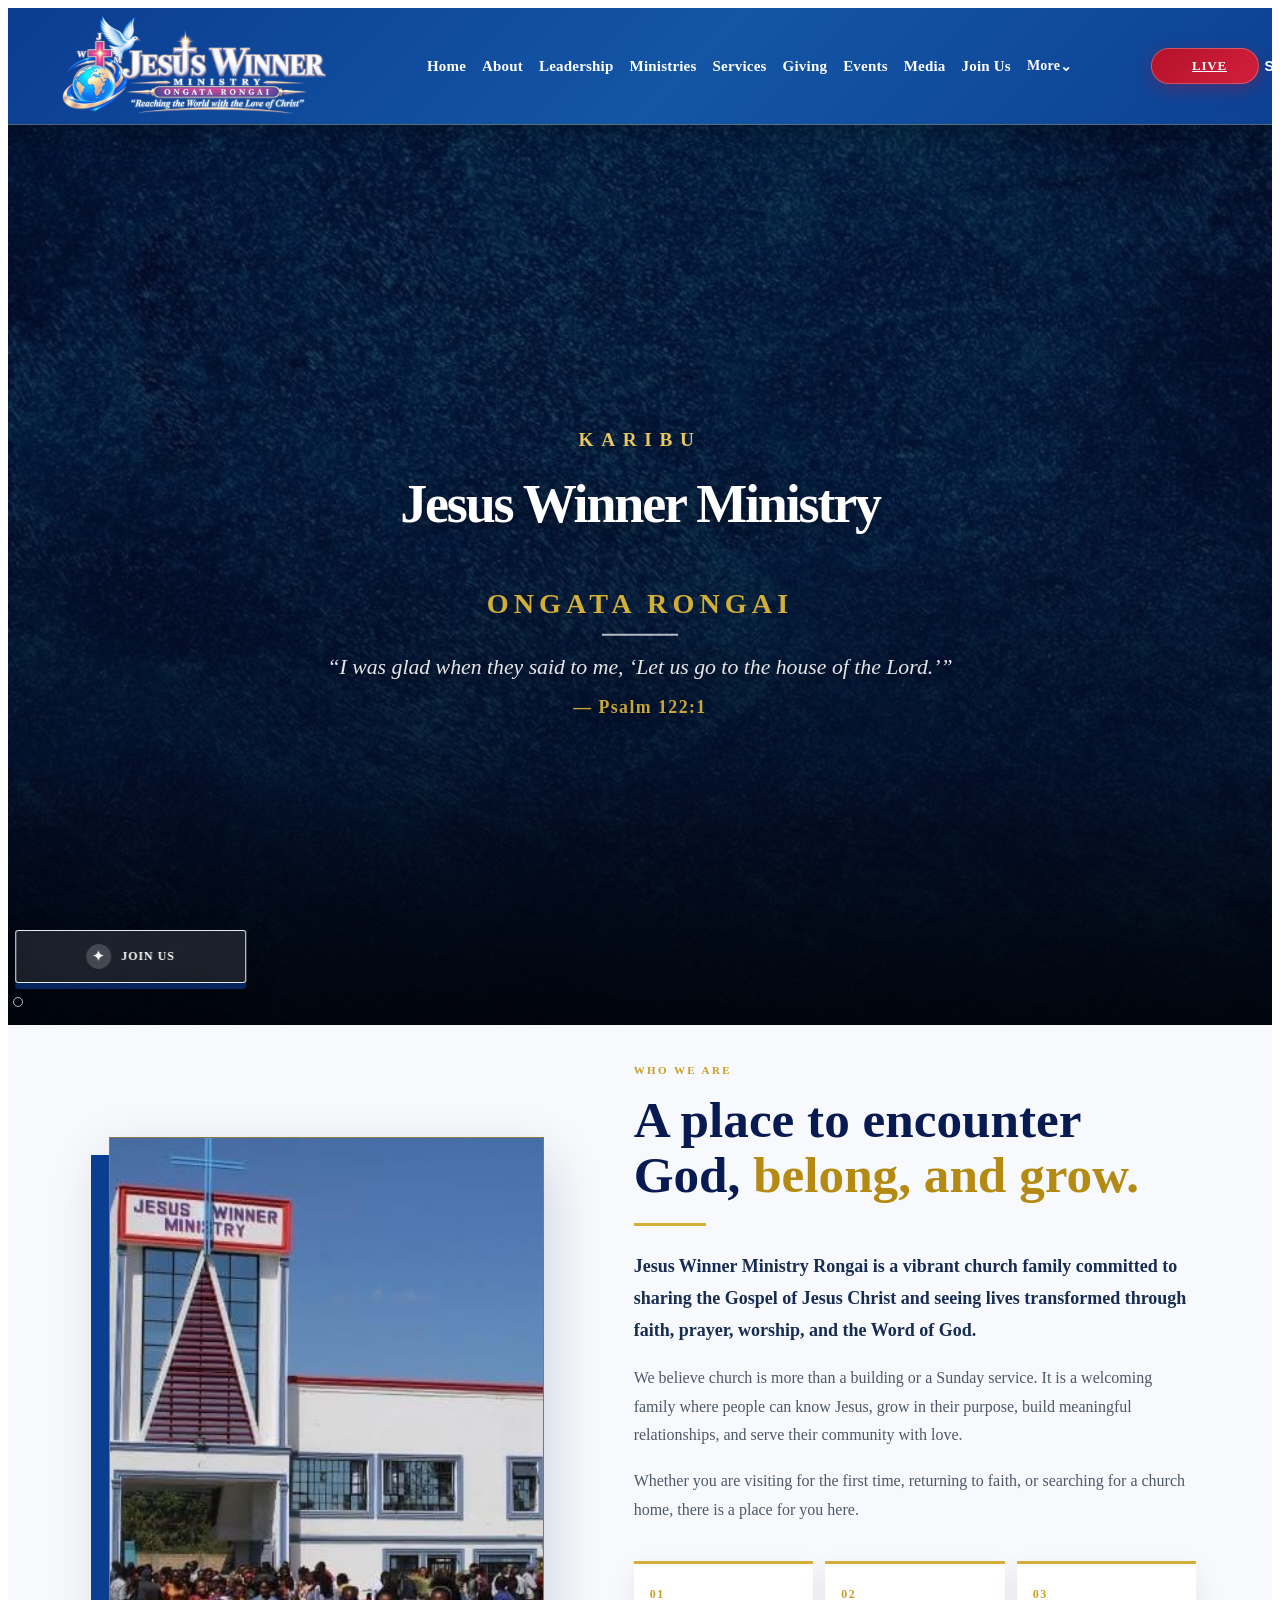
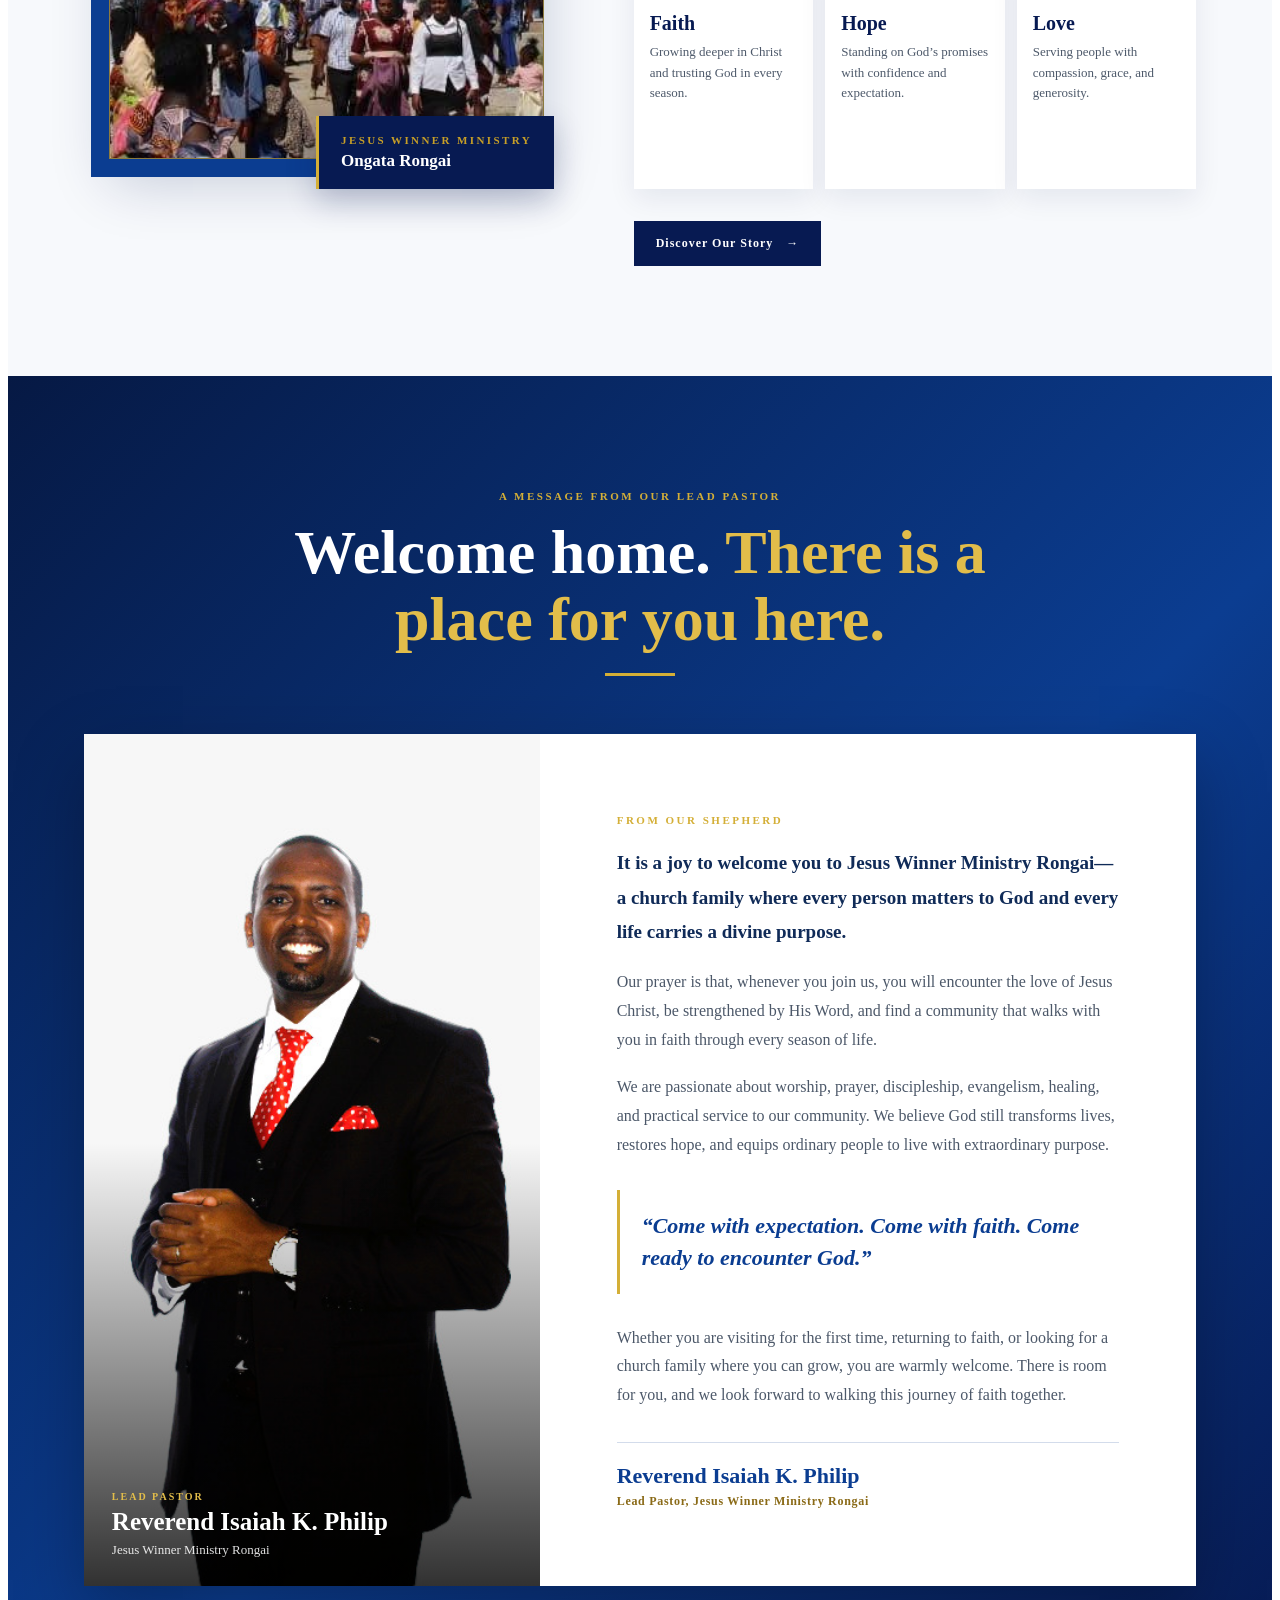
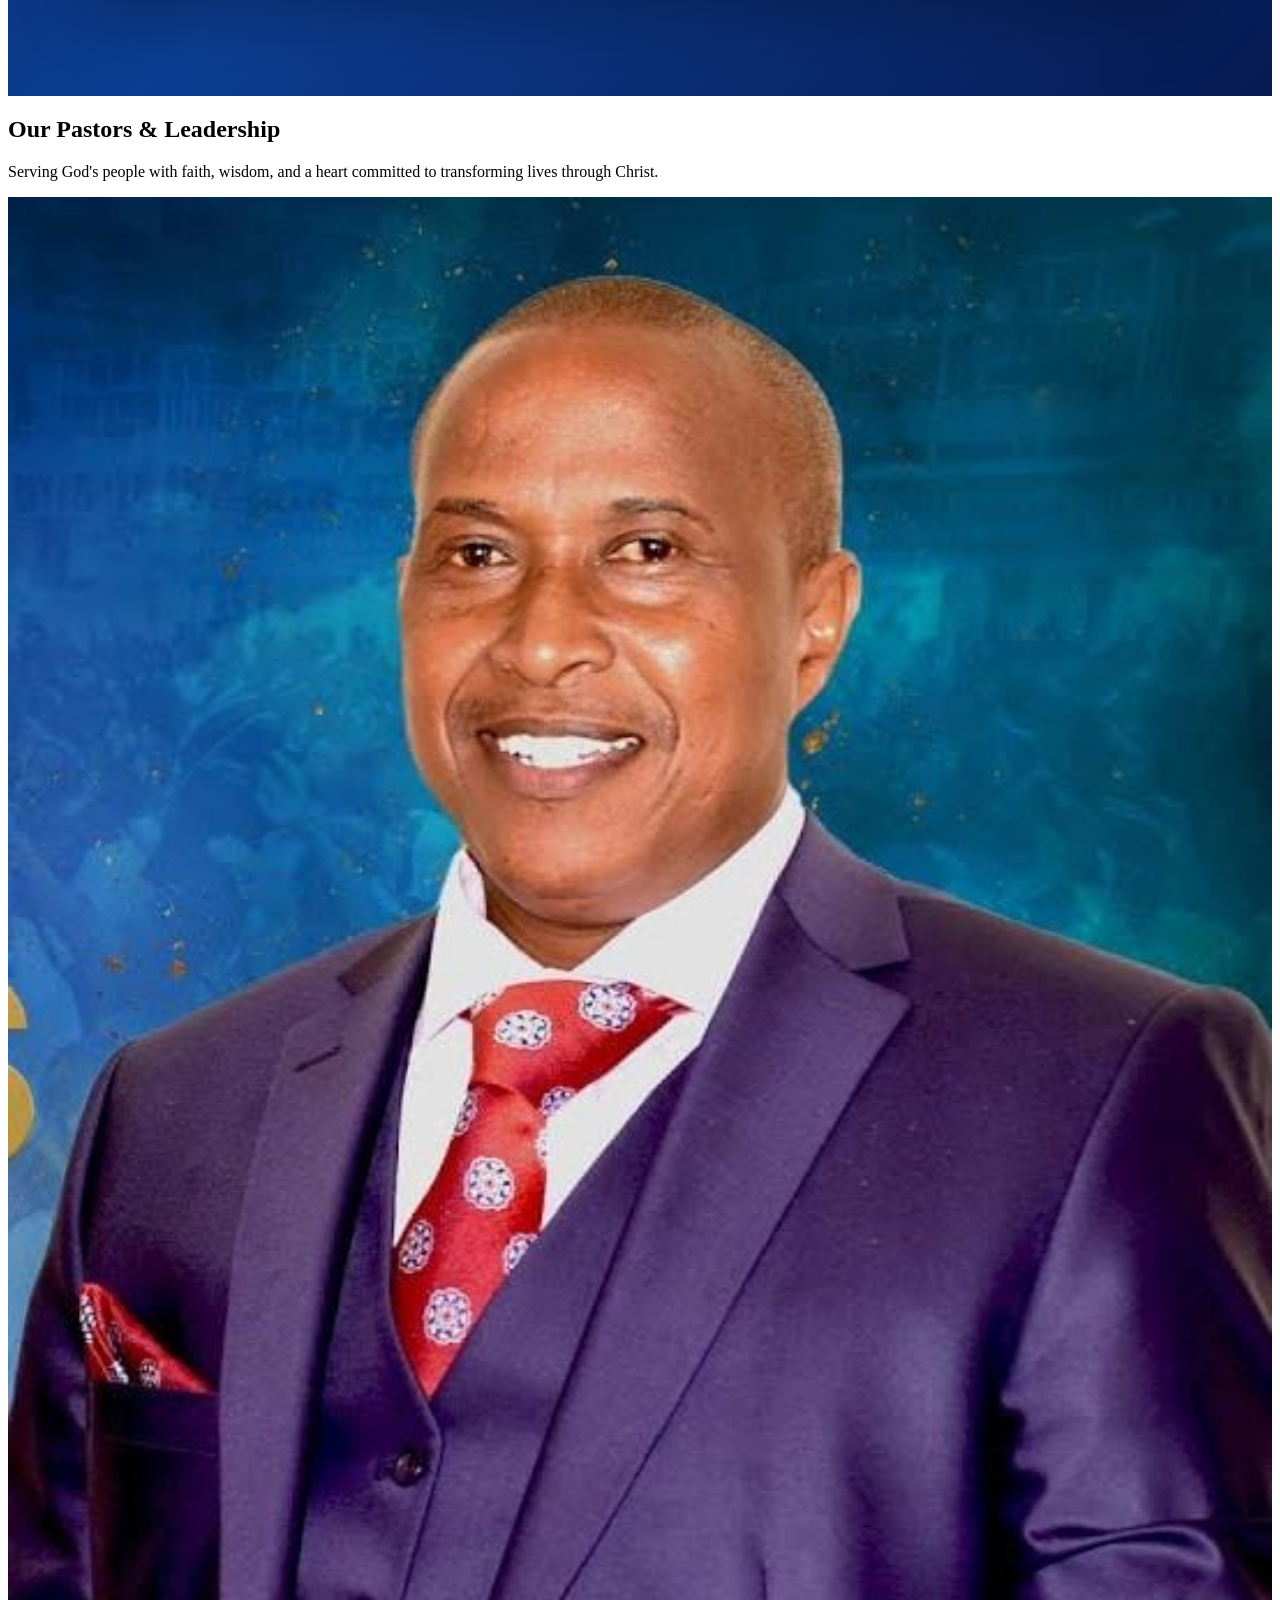
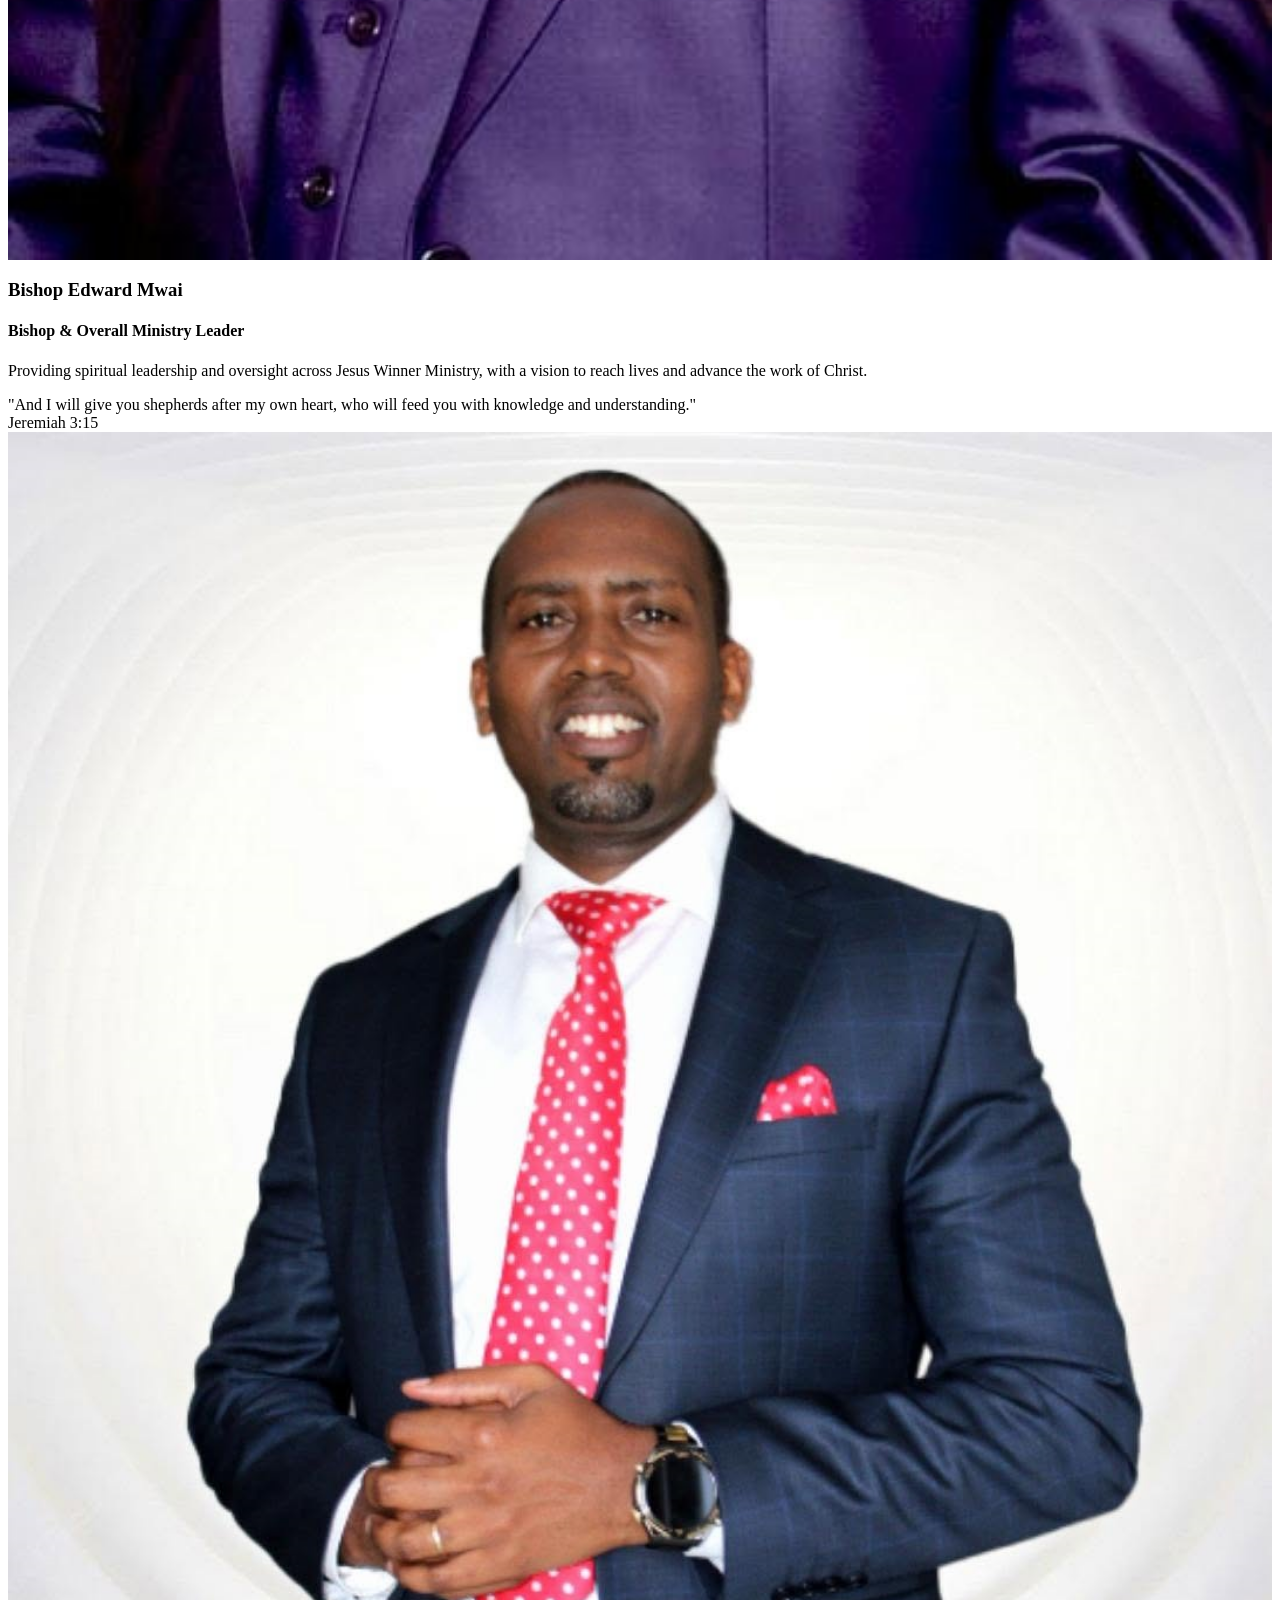
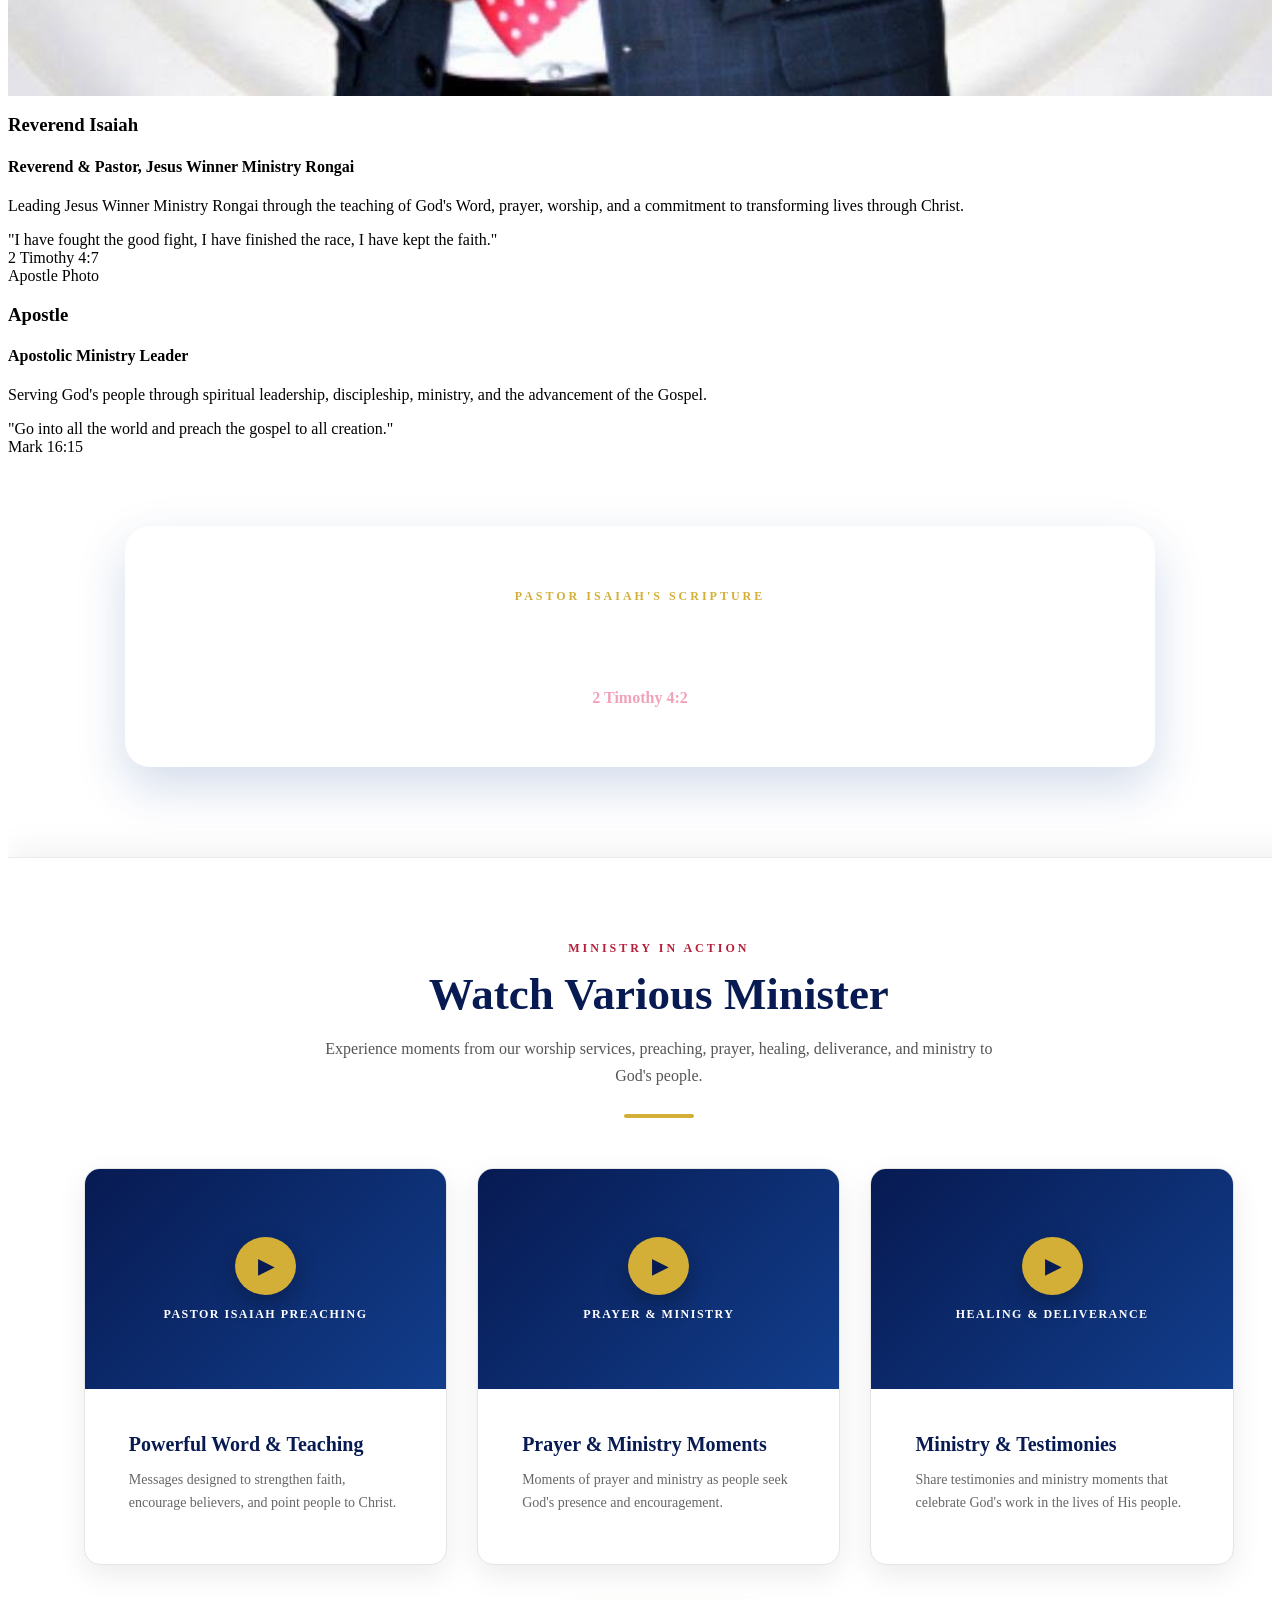
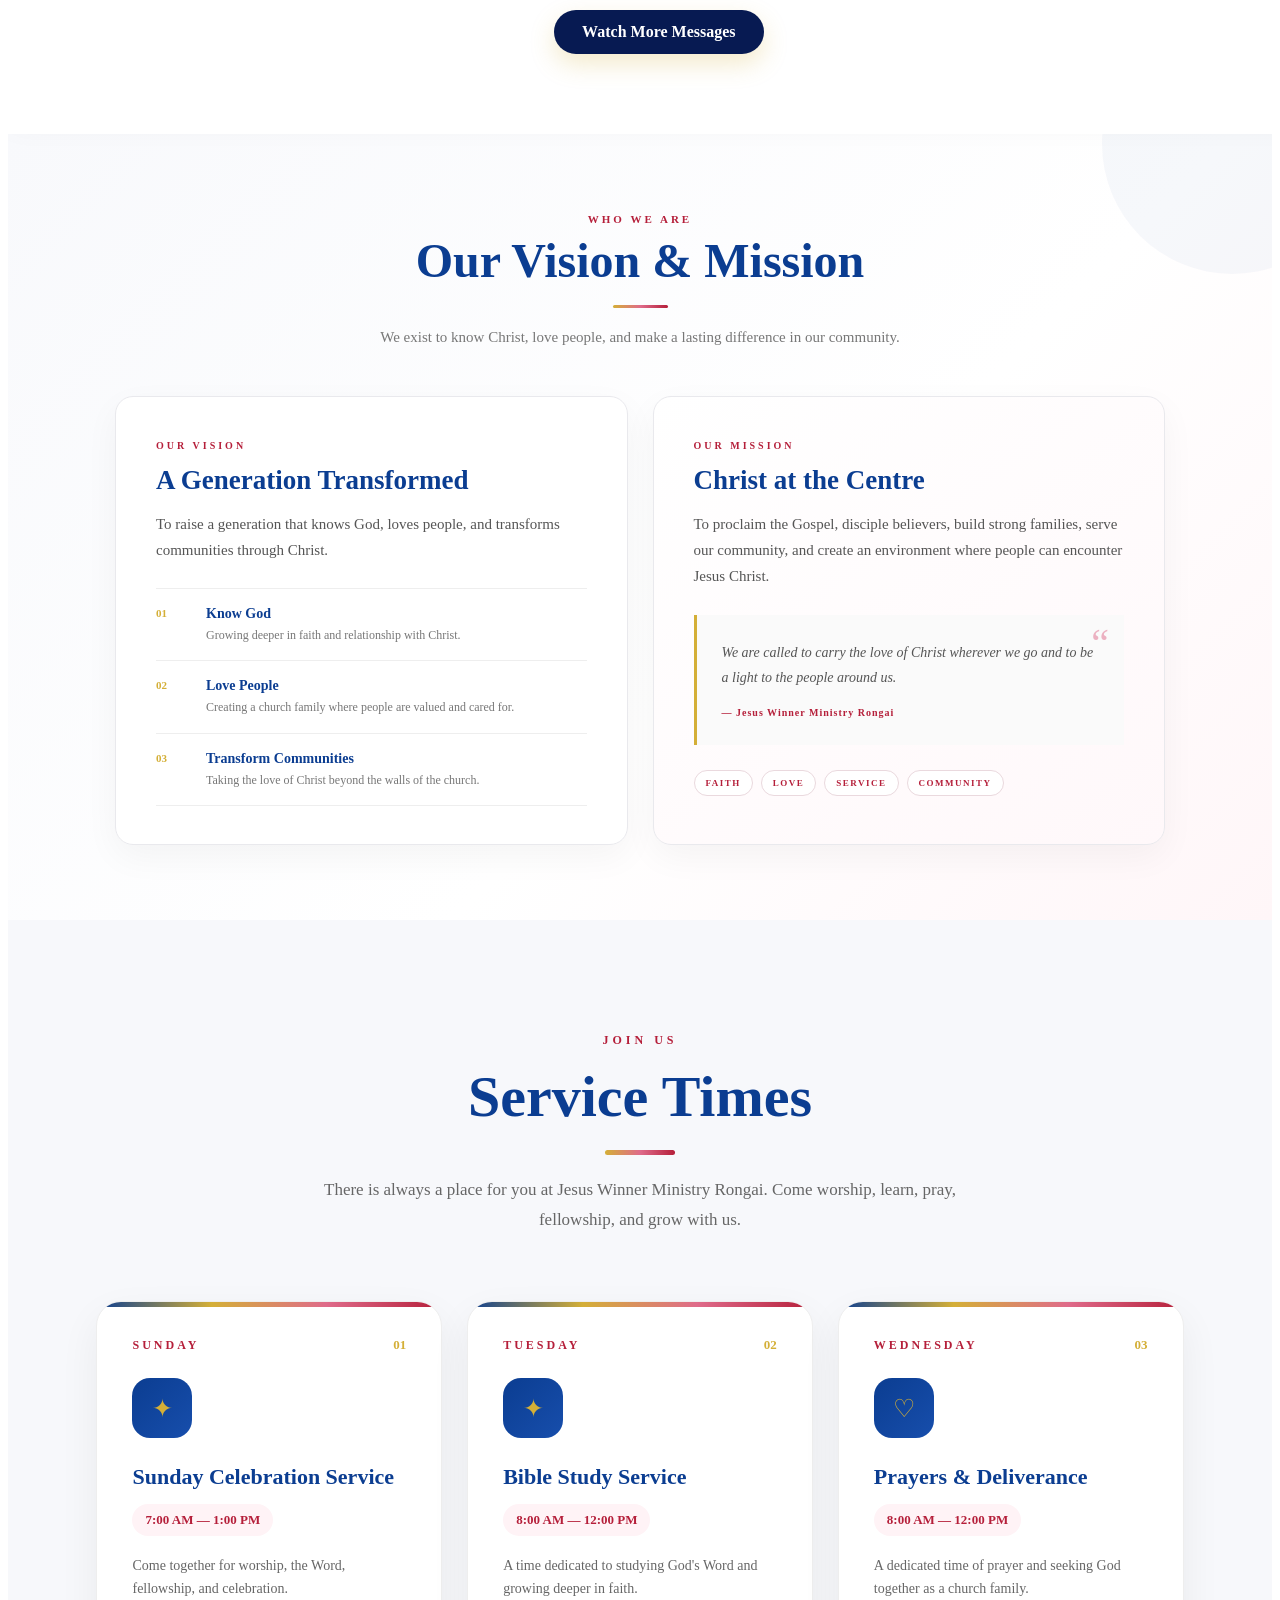
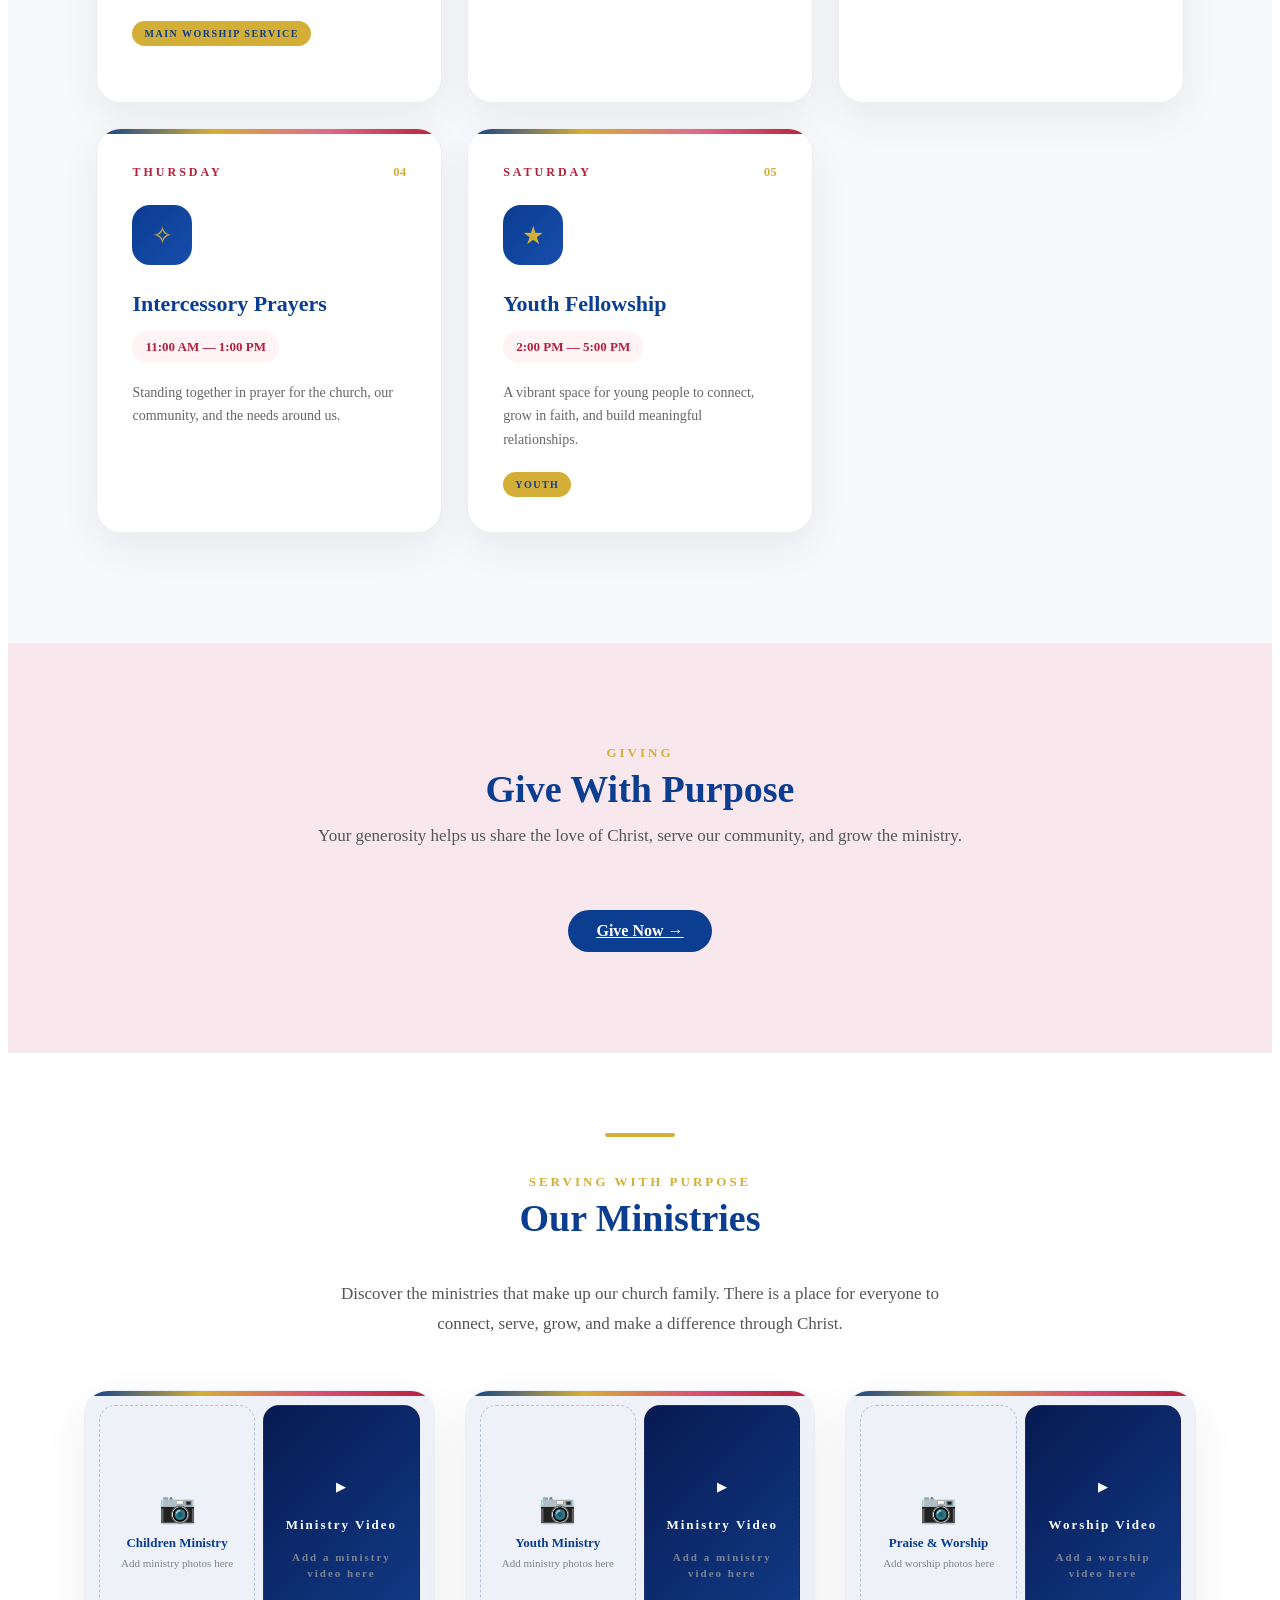
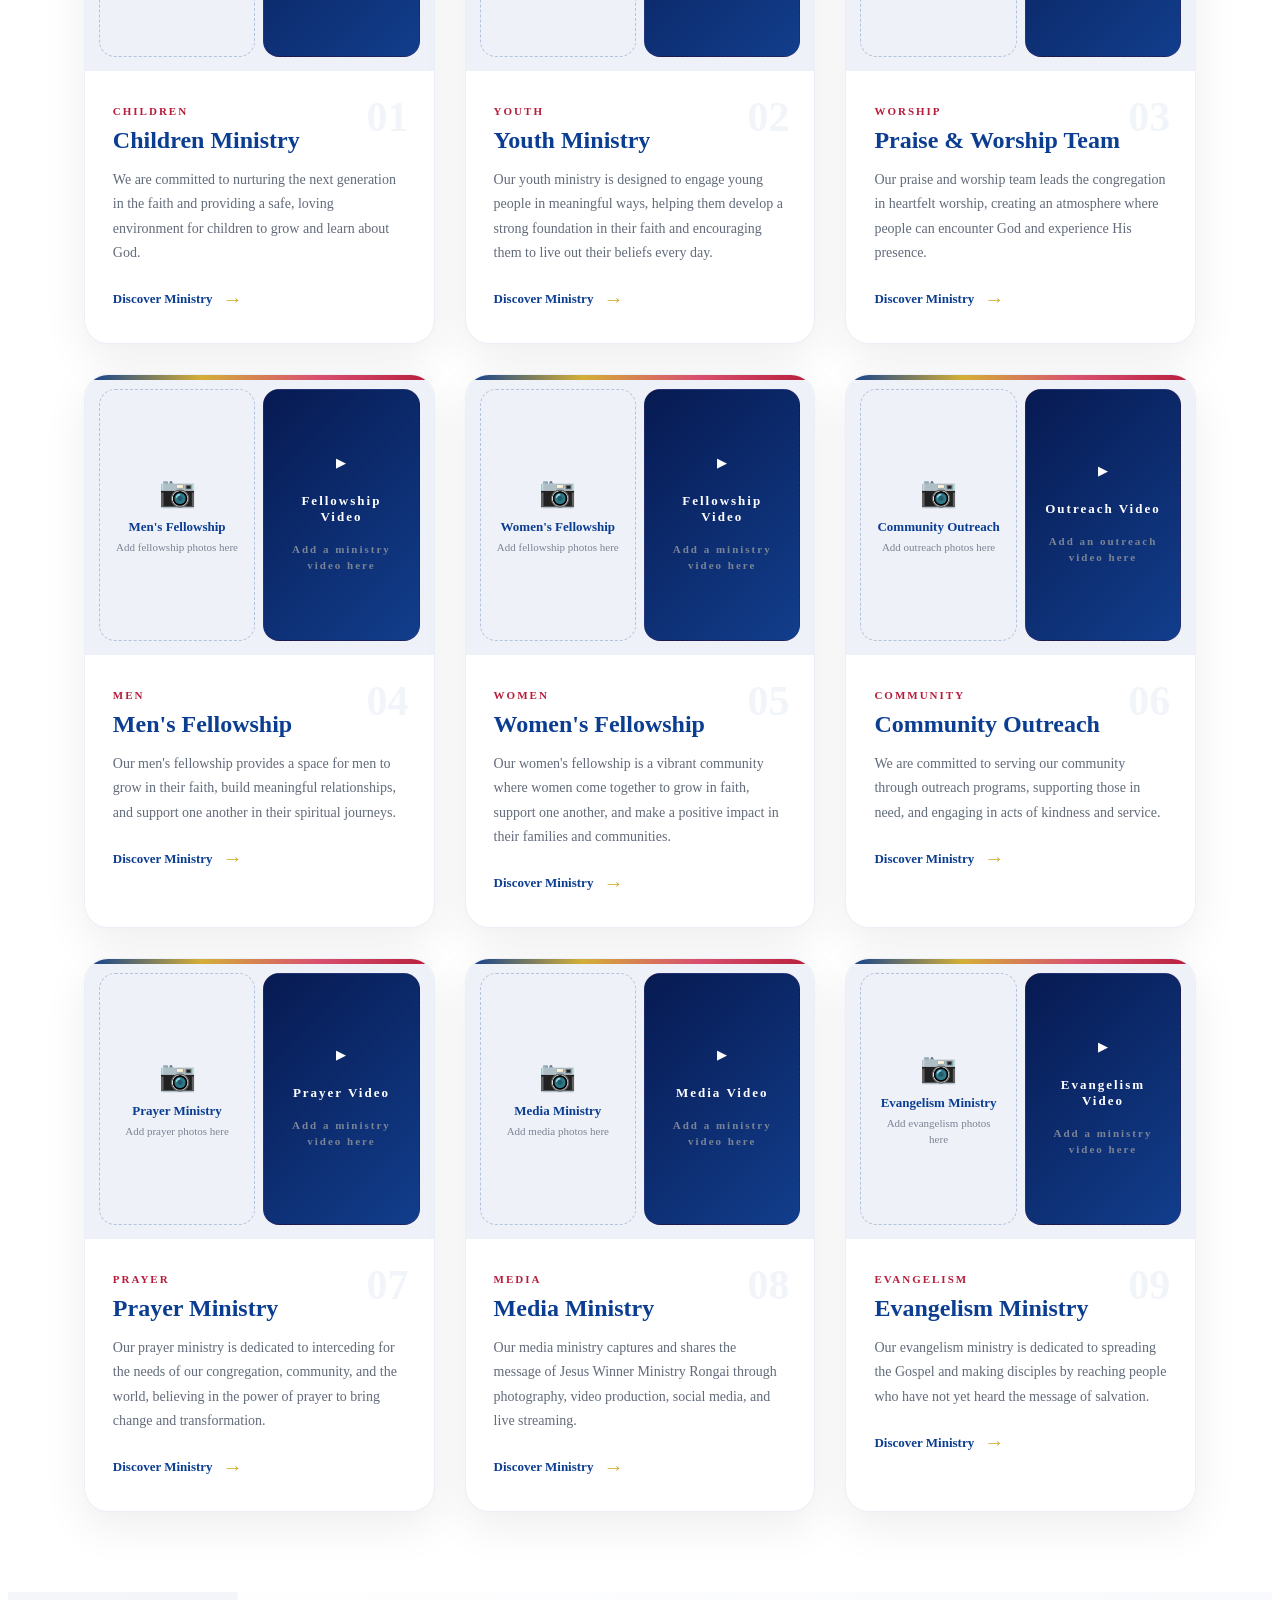
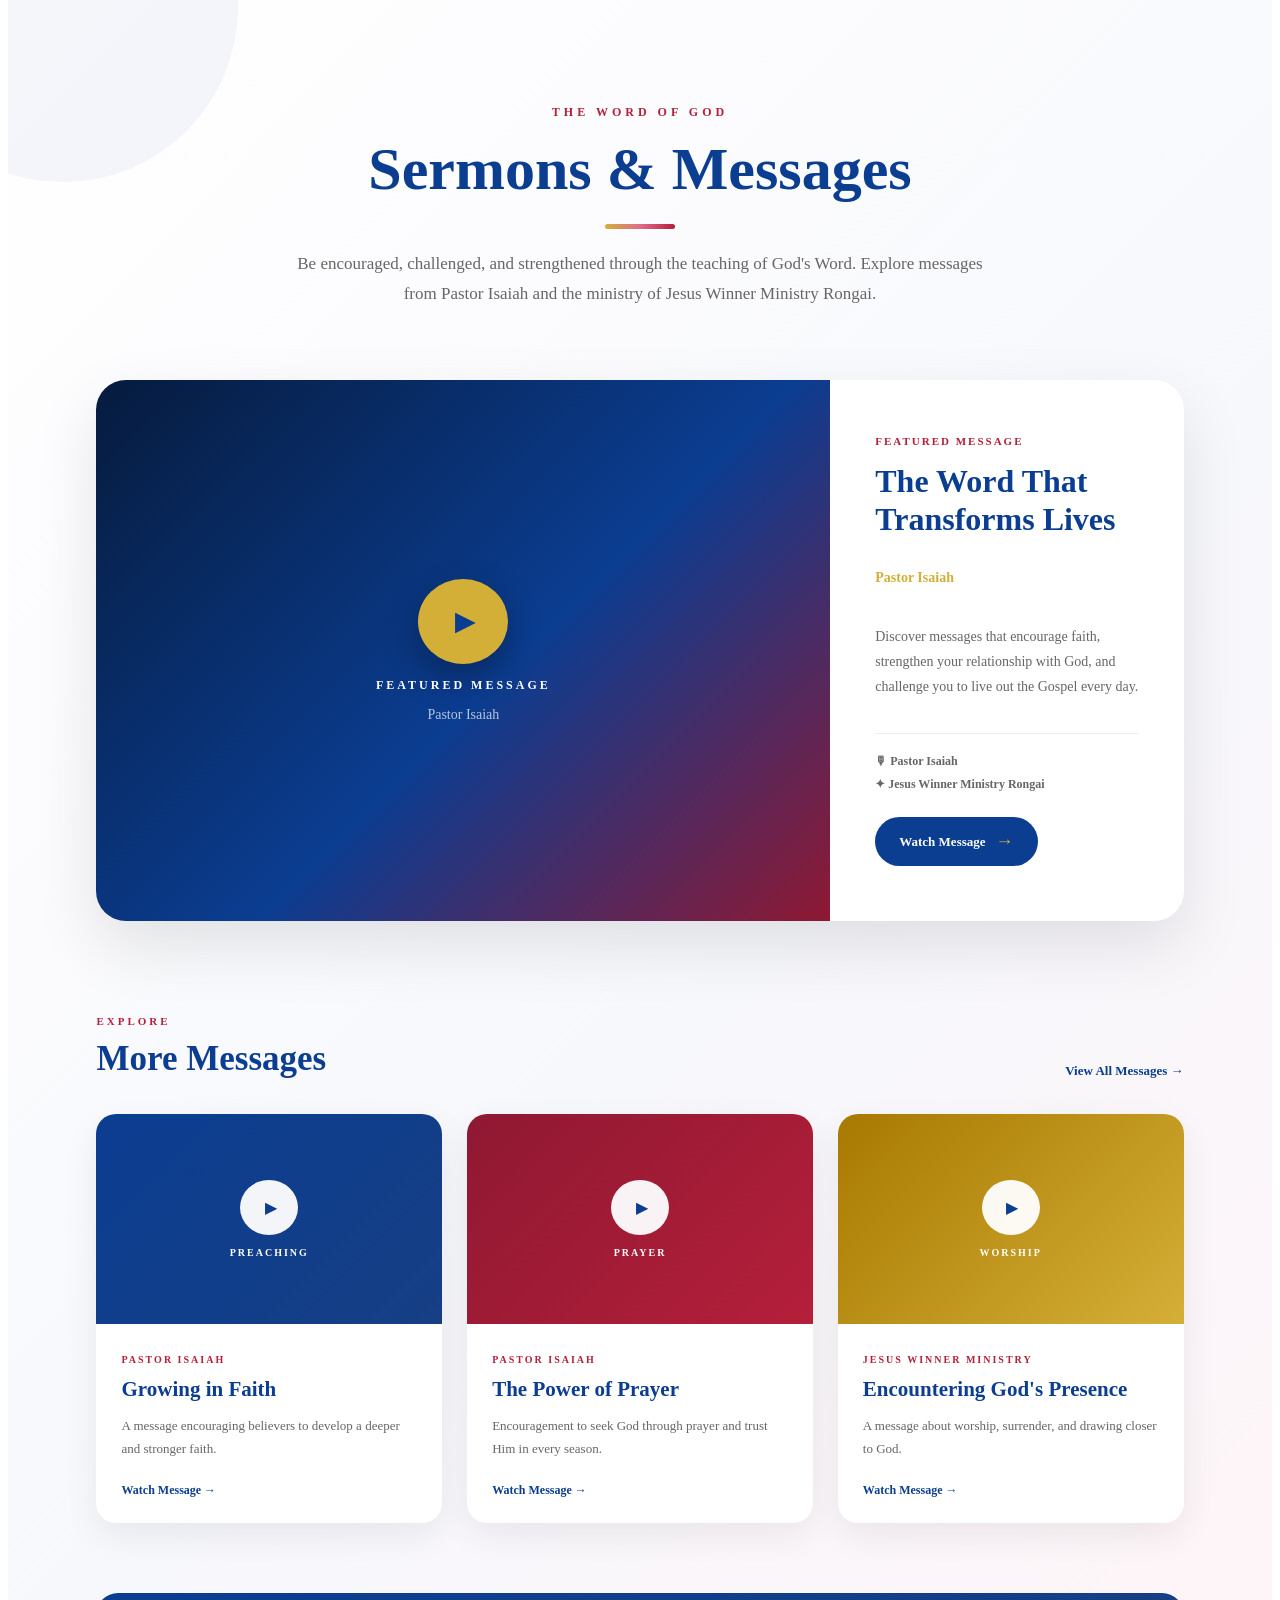
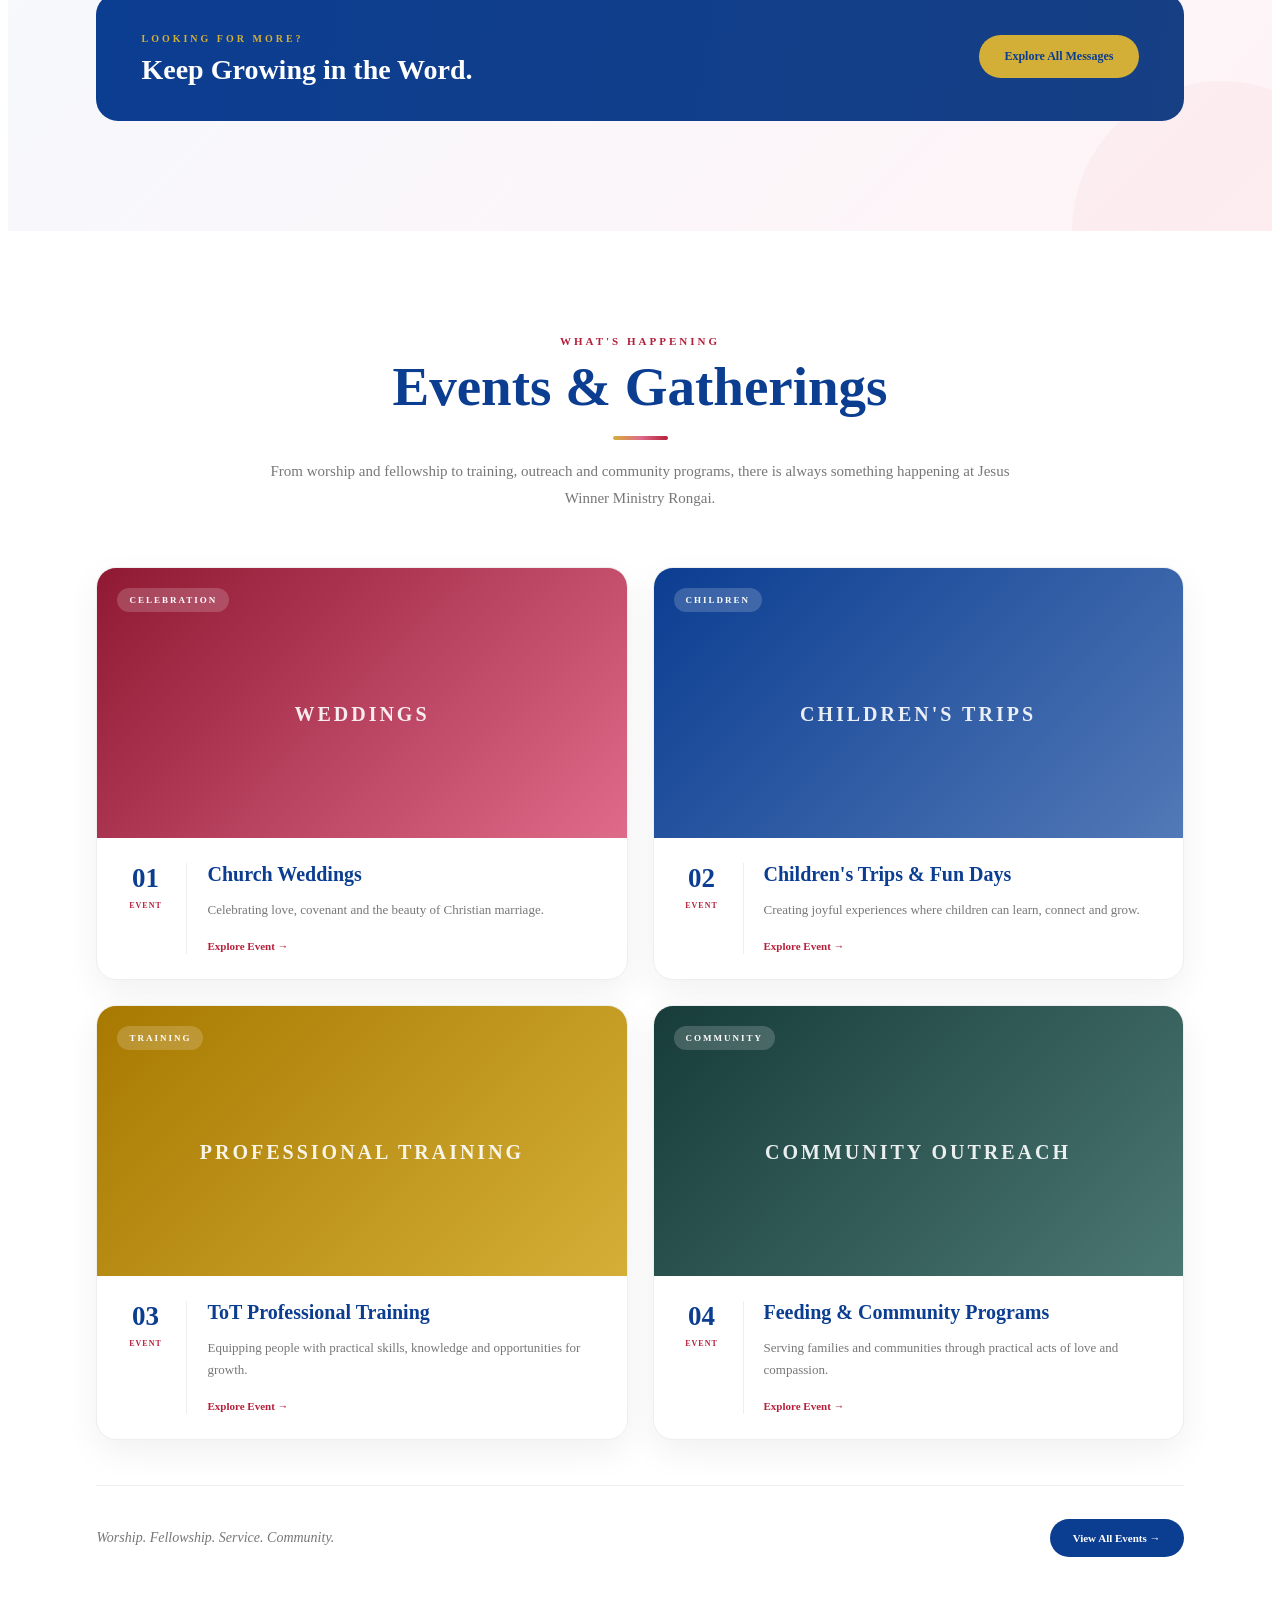
==== commit c27dd704: "update the hero page" ====
--- a/index.html
+++ b/index.html
@@ -200,7 +200,6 @@
             </video>
 
         </div>
-gi
 
         <!-- VIDEO 2 -->
 
--- a/css/style.css
+++ b/css/style.css
@@ -35,2549 +35,6 @@
 
     --transition:
         0.35s ease;
-}
-
-
-/* =========================================================
-   2. GLOBAL RESET
-   ========================================================= */
-
-* {
-    margin: 0;
-    padding: 0;
-    box-sizing: border-box;
-}
-
-
-/* =========================================================
-   3. BODY
-   ========================================================= */
-
-body {
-
-    font-family:
-        Arial,
-        Helvetica,
-        sans-serif;
-
-    background:
-        linear-gradient(
-            180deg,
-            #FFFFFF 0%,
-            #F6F7FA 100%
-        );
-
-    color: var(--dark-text);
-
-    line-height: 1.7;
-
-    overflow-x: hidden;
-}
-
-
-/* =========================================================
-   4. GENERAL IMAGES
-   ========================================================= */
-
-img {
-
-    max-width: 100%;
-
-    display: block;
-
-    transition:
-        transform var(--transition);
-}
-
-
-/* =========================================================
-   5. GENERAL LINKS
-   ========================================================= */
-
-a {
-
-    text-decoration: none;
-
-    color: inherit;
-}
-
-
-/* =========================================================
-   JESUS WINNER MINISTRY RONGAI
-   PREMIUM MAIN NAVIGATION
-   ========================================================= */
-
-.main-nav {
-    position: sticky;
-    top: 0;
-    z-index: 1000;
-
-    width: 100%;
-    min-height: 86px;
-
-    display: flex;
-    align-items: center;
-
-    padding: 8px 4%;
-
-    background: rgba(11, 61, 145, 0.98);
-
-    border-bottom: 1px solid rgba(212, 175, 55, 0.25);
-
-    box-shadow:
-        0 8px 30px rgba(0, 0, 0, 0.14);
-
-    backdrop-filter: blur(14px);
-}
-
-
-/* =========================================================
-   LOGO
-   ========================================================= */
-
-.nav-brand {
-    flex-shrink: 0;
-    display: flex;
-    align-items: center;
-}
-
-.nav-brand a {
-    display: flex;
-    align-items: center;
-}
-
-.church-logo {
-    width: 245px;
-    height: 70px;
-    object-fit: fill;
-    display: block;
-    mix-blend-mode: screen;
-    transform: skewX(-3deg);
-
-    /* Helps visually blend the logo with the blue navigation bar. */
-    mix-blend-mode: screen;
-
-    transition:
-        transform 0.35s ease,
-        filter 0.35s ease;
-}
-
-.church-logo:hover {
-    transform: scale(1.03);
-
-    filter:
-        drop-shadow(0 0 10px rgba(212, 175, 55, 0.25));
-}
-
-
-/* =========================================================
-   NAVIGATION WRAPPER
-   ========================================================= */
-
-.nav-menu-wrapper {
-    flex: 1;
-
-    display: flex;
-    align-items: center;
-    justify-content: flex-start;
-
-    gap: 15px;
-
-    min-width: 0;
-}
-
-
-/* =========================================================
-   NAVIGATION LINKS
-   ========================================================= */
-
-.nav-links {
-    display: flex;
-    align-items: center;
-    justify-content: flex-start;
-
-    gap: 17px;
-
-    list-style: none;
-
-    margin: 0;
-    padding: 0;
-
-    margin-left: 18px;
-}
-.nav-links > li {
-    position: relative;
-}
-
-.nav-links > li > a,
-.more-toggle,
-.social-toggle {
-    position: relative;
-
-    display: inline-flex;
-    align-items: center;
-    gap: 5px;
-
-    padding: 10px 2px;
-
-    background: transparent;
-    border: none;
-
-    color: #ffffff;
-
-    font-family: inherit;
-    font-size: 13px;
-    font-weight: 600;
-
-    letter-spacing: 0.2px;
-
-    white-space: nowrap;
-
-    cursor: pointer;
-
-    transition:
-        color 0.3s ease,
-        transform 0.3s ease;
-}
-
-
-/* =========================================================
-   GOLD UNDERLINE
-   ========================================================= */
-
-.nav-links > li > a::after,
-.more-toggle::after,
-.social-toggle::after {
-
-    content: "";
-
-    position: absolute;
-
-    left: 0;
-    bottom: 2px;
-
-    width: 0;
-    height: 2px;
-
-    border-radius: 10px;
-
-    background: #D4AF37;
-
-    transition: width 0.3s ease;
-}
-
-
-.nav-links > li > a:hover,
-.more-toggle:hover,
-.social-toggle:hover {
-
-    color: #D4AF37;
-}
-
-
-.nav-links > li > a:hover::after,
-.more-toggle:hover::after,
-.social-toggle:hover::after {
-
-    width: 100%;
-}
-
-
-/* =========================================================
-   DROPDOWN ARROW
-   ========================================================= */
-
-.dropdown-arrow {
-    font-size: 13px;
-
-    transition:
-        transform 0.3s ease;
-}
-
-.more-dropdown.open .dropdown-arrow,
-.social-dropdown.open .dropdown-arrow {
-    transform: rotate(180deg);
-}
-
-
-/* =========================================================
-   MORE DROPDOWN
-   ========================================================= */
-
-.more-dropdown {
-    position: relative;
-}
-
-.more-menu {
-    position: absolute;
-
-    top: calc(100% + 15px);
-    left: 50%;
-
-    width: 205px;
-
-    padding: 8px;
-
-    background: #ffffff;
-
-    border:
-        1px solid
-        rgba(212, 175, 55, 0.30);
-
-    border-radius: 14px;
-
-    box-shadow:
-        0 20px 45px rgba(0, 0, 0, 0.20);
-
-    opacity: 0;
-    visibility: hidden;
-    pointer-events: none;
-
-    transform:
-        translate(-50%, -10px)
-        scale(0.96);
-
-    transition:
-        opacity 0.25s ease,
-        visibility 0.25s ease,
-        transform 0.25s ease;
-}
-
-
-/* Small gold detail above menu */
-
-.more-menu::before,
-.social-menu::before {
-
-    content: "";
-
-    position: absolute;
-
-    top: -6px;
-
-    width: 12px;
-    height: 12px;
-
-    background: #ffffff;
-
-    transform: rotate(45deg);
-
-    border-left:
-        1px solid
-        rgba(212, 175, 55, 0.30);
-
-    border-top:
-        1px solid
-        rgba(212, 175, 55, 0.30);
-}
-
-.more-menu::before {
-    left: 50%;
-}
-
-
-/* OPEN */
-
-.more-dropdown.open .more-menu {
-
-    opacity: 1;
-    visibility: visible;
-    pointer-events: auto;
-
-    transform:
-        translate(-50%, 0)
-        scale(1);
-}
-
-
-/* MORE LINKS */
-
-.more-menu a {
-
-    display: flex;
-    align-items: center;
-
-    width: 100%;
-
-    padding: 12px 14px;
-
-    color: #20242A;
-
-    border-radius: 9px;
-
-    font-size: 13px;
-    font-weight: 600;
-
-    transition:
-        background 0.25s ease,
-        color 0.25s ease,
-        padding-left 0.25s ease;
-}
-
-.more-menu a:hover {
-
-    background:
-        rgba(11, 61, 145, 0.07);
-
-    color: #0B3D91;
-
-    padding-left: 19px;
-}
-
-
-/* =========================================================
-   RIGHT ACTIONS
-   ========================================================= */
-
-.nav-actions {
-
-    display: flex;
-    align-items: center;
-
-    gap: 12px;
-
-    flex-shrink: 0;
-}
-
-
-/* =========================================================
-   LIVE BUTTON
-   ========================================================= */
-
-.nav-live {
-
-    position: relative;
-
-    display: inline-flex;
-    align-items: center;
-    justify-content: center;
-
-    gap: 8px;
-
-    min-width: 78px;
-
-    padding: 10px 16px;
-
-    border-radius: 30px;
-
-    background:
-        linear-gradient(
-            135deg,
-            #D4AF37,
-            #E8C85A
-        );
-
-    color: #0B3D91;
-
-    font-size: 11px;
-    font-weight: 800;
-
-    letter-spacing: 1px;
-
-    box-shadow:
-        0 5px 18px rgba(212, 175, 55, 0.25);
-
-    transition:
-        transform 0.3s ease,
-        box-shadow 0.3s ease;
-}
-
-.nav-live:hover {
-
-    transform: translateY(-2px);
-
-    box-shadow:
-        0 9px 25px rgba(212, 175, 55, 0.40);
-}
-
-
-/* LIVE DOT */
-
-.live-indicator {
-
-    width: 8px;
-    height: 8px;
-
-    border-radius: 50%;
-
-    background: #D71920;
-
-    box-shadow:
-        0 0 0 0 rgba(215, 25, 32, 0.55);
-
-    animation:
-        livePulse 1.5s infinite;
-}
-
-@keyframes livePulse {
-
-    0% {
-        box-shadow:
-            0 0 0 0
-            rgba(215, 25, 32, 0.55);
-    }
-
-    70% {
-        box-shadow:
-            0 0 0 7px
-            rgba(215, 25, 32, 0);
-    }
-
-    100% {
-        box-shadow:
-            0 0 0 0
-            rgba(215, 25, 32, 0);
-    }
-}
-
-
-/* =========================================================
-   SOCIAL DROPDOWN
-   ========================================================= */
-
-.social-dropdown {
-    position: relative;
-}
-
-.social-toggle {
-
-    padding:
-        9px 13px !important;
-
-    border:
-        1px solid
-        rgba(255,255,255,0.35);
-
-    border-radius: 25px;
-
-    transition:
-        background 0.3s ease,
-        border-color 0.3s ease,
-        color 0.3s ease;
-}
-
-.social-toggle:hover {
-
-    background:
-        rgba(212, 175, 55, 0.12);
-
-    border-color:
-        #D4AF37;
-}
-
-
-/* SOCIAL MENU */
-
-.social-menu {
-
-    position: absolute;
-
-    top: calc(100% + 15px);
-    right: 0;
-
-    width: 175px;
-
-    padding: 8px;
-
-    background: #ffffff;
-
-    border:
-        1px solid
-        rgba(212, 175, 55, 0.30);
-
-    border-radius: 14px;
-
-    box-shadow:
-        0 20px 45px rgba(0, 0, 0, 0.20);
-
-    opacity: 0;
-    visibility: hidden;
-    pointer-events: none;
-
-    transform:
-        translateY(-10px)
-        scale(0.96);
-
-    transition:
-        opacity 0.25s ease,
-        visibility 0.25s ease,
-        transform 0.25s ease;
-}
-
-
-/* Arrow */
-
-.social-menu::before {
-    right: 22px;
-}
-
-
-/* OPEN STATE */
-
-.social-dropdown.open .social-menu {
-
-    opacity: 1;
-    visibility: visible;
-    pointer-events: auto;
-
-    transform:
-        translateY(0)
-        scale(1);
-}
-
-
-/* SOCIAL LINKS */
-
-.social-menu a {
-
-    display: flex;
-
-    align-items: center;
-    justify-content: space-between;
-
-    width: 100%;
-
-    padding: 11px 13px;
-
-    color: #20242A;
-
-    border-radius: 9px;
-
-    font-size: 13px;
-    font-weight: 600;
-
-    transition:
-        background 0.25s ease,
-        color 0.25s ease,
-        padding-left 0.25s ease;
-}
-
-.social-menu a:hover {
-
-    background:
-        rgba(11, 61, 145, 0.07);
-
-    color: #0B3D91;
-
-    padding-left: 17px;
-}
-
-.social-arrow {
-
-    opacity: 0.5;
-
-    transition:
-        transform 0.25s ease,
-        opacity 0.25s ease;
-}
-
-.social-menu a:hover .social-arrow {
-
-    transform:
-        translate(2px, -2px);
-
-    opacity: 1;
-}
-
-
-/* =========================================================
-   MOBILE BUTTON
-   ========================================================= */
-
-.mobile-menu-toggle {
-
-    display: none;
-
-    width: 42px;
-    height: 42px;
-
-    border: 1px solid
-        rgba(255,255,255,0.25);
-
-    border-radius: 8px;
-
-    background: transparent;
-
-    cursor: pointer;
-
-    padding: 9px;
-}
-
-.mobile-menu-toggle span {
-
-    display: block;
-
-    width: 100%;
-    height: 2px;
-
-    margin: 5px 0;
-
-    background: #ffffff;
-
-    border-radius: 3px;
-
-    transition:
-        transform 0.3s ease,
-        opacity 0.3s ease;
-}
-
-
-/* =========================================================
-   TABLET
-   ========================================================= */
-
-@media (max-width: 1200px) {
-
-    .main-nav {
-        padding-left: 2.5%;
-        padding-right: 2.5%;
-    }
-
-    .church-logo {
-        width: 160px;
-    }
-
-    .nav-links {
-        gap: 13px;
-    }
-
-    .nav-links > li > a,
-    .more-toggle,
-    .social-toggle {
-        font-size: 12px;
-    }
-}
-
-
-/* =========================================================
-   MOBILE
-   ========================================================= */
-@media (max-width: 950px) {
-
-    /* ================================
-       MOBILE HEADER
-       ================================ */
-
-    .main-nav {
-        position: sticky;
-        top: 0;
-        z-index: 1000;
-
-        width: 100%;
-        min-height: 0;
-
-        display: flex;
-        flex-direction: column;
-
-        padding: 0;
-
-        background: rgba(11, 61, 145, 0.98);
-    }
-
-
-    /* ================================
-       LOGO
-       ================================ */
-
-    .nav-brand {
-        width: 100%;
-        height: 60px;
-
-        display: flex;
-        align-items: center;
-        justify-content: center;
-
-        padding: 2px 10px;
-
-        flex-shrink: 0;
-    }
-
-    .nav-brand a {
-        display: flex;
-        align-items: center;
-        justify-content: center;
-    }
-
-    .church-logo {
-        width: 175px;
-        height: 48px;
-
-        object-fit: fill;
-        display: block;
-
-        mix-blend-mode: screen;
-
-        transform: skewX(-3deg);
-    }
-
-
-    /* ================================
-       ONE CONTINUOUS SWIPEABLE ROW
-       ================================ */
-
-    .nav-menu-wrapper {
-        width: 100%;
-
-        display: flex;
-        align-items: center;
-
-        flex-wrap: nowrap;
-
-        justify-content: flex-start;
-
-        gap: 0;
-
-        padding: 3px 0 5px;
-
-        border-top: 1px solid rgba(255,255,255,0.10);
-
-        /* THIS IS THE IMPORTANT PART */
-        overflow-x: auto;
-        overflow-y: hidden;
-
-        white-space: nowrap;
-
-        scrollbar-width: none;
-
-        -webkit-overflow-scrolling: touch;
-    }
-
-    .nav-menu-wrapper::-webkit-scrollbar {
-        display: none;
-    }
-
-
-    /* ================================
-       MAIN LINKS
-       ================================ */
-
-    .nav-links {
-        display: flex;
-
-        flex-direction: row;
-
-        flex-wrap: nowrap;
-
-        align-items: center;
-
-        gap: 3px;
-
-        width: max-content;
-
-        min-width: max-content;
-
-        margin: 0;
-
-        padding: 0 5px;
-
-        list-style: none;
-    }
-
-    .nav-links > li {
-        display: block;
-
-        flex: 0 0 auto;
-
-        position: relative;
-    }
-
-
-    /* ================================
-       NAVIGATION WORDS
-       ================================ */
-
-    .nav-links > li > a {
-        display: inline-flex;
-
-        align-items: center;
-        justify-content: center;
-
-        min-height: 34px;
-
-        padding: 6px 9px;
-
-        color: #ffffff;
-
-        font-size: 11px;
-
-        font-weight: 600;
-
-        white-space: nowrap;
-
-        border-radius: 18px;
-    }
-
-
-    /* ================================
-       MORE
-       ================================ */
-
-    .more-dropdown {
-        display: block;
-
-        flex: 0 0 auto;
-    }
-
-    .more-toggle {
-        display: inline-flex;
-
-        align-items: center;
-        justify-content: center;
-
-        min-height: 34px;
-
-        padding: 6px 9px;
-
-        color: #ffffff;
-
-        background: transparent;
-
-        border: none;
-
-        font-size: 11px;
-
-        font-weight: 600;
-
-        white-space: nowrap;
-    }
-
-
-    /* ================================
-       LIVE + SOCIAL
-       ================================ */
-
-    .nav-actions {
-        display: flex;
-
-        align-items: center;
-
-        flex-wrap: nowrap;
-
-        flex: 0 0 auto;
-
-        gap: 4px;
-
-        margin: 0;
-
-        padding: 0 8px 0 2px;
-    }
-
-
-    .nav-live {
-        display: inline-flex;
-
-        align-items: center;
-        justify-content: center;
-
-        flex: 0 0 auto;
-
-        min-width: 58px;
-
-        padding: 7px 8px;
-
-        gap: 5px;
-
-        border-radius: 20px;
-
-        font-size: 9px;
-
-        white-space: nowrap;
-    }
-
-    .live-indicator {
-        width: 6px;
-        height: 6px;
-
-        flex-shrink: 0;
-    }
-
-
-    /* SOCIAL */
-
-    .social-dropdown {
-        display: block;
-
-        flex: 0 0 auto;
-
-        position: relative;
-    }
-
-    .social-toggle {
-        display: inline-flex;
-
-        align-items: center;
-        justify-content: center;
-
-        min-height: 34px;
-
-        padding: 6px 9px;
-
-        color: #ffffff;
-
-        background: transparent;
-
-        border: none;
-
-        font-size: 11px;
-
-        font-weight: 600;
-
-        white-space: nowrap;
-    }
-
-
-    /* ================================
-       REMOVE HAMBURGER
-       ================================ */
-
-    .mobile-menu-toggle {
-        display: none !important;
-    }
-
-
-    /* ================================
-       PREVENT OLD MENU FROM CREATING
-       EXTRA ROWS
-       ================================ */
-
-    .nav-menu-wrapper.open {
-        display: flex;
-
-        flex-wrap: nowrap;
-
-        padding-bottom: 5px;
-    }
-
-    .nav-menu-wrapper.open .nav-links {
-        display: flex;
-
-        flex-direction: row;
-
-        flex-wrap: nowrap;
-
-        width: max-content;
-
-        min-width: max-content;
-
-        padding-top: 0;
-    }
-
-    .nav-menu-wrapper.open .nav-links > li {
-        display: block;
-
-        width: auto;
-
-        flex: 0 0 auto;
-    }
-
-    .nav-menu-wrapper.open .nav-actions {
-        display: flex;
-
-        width: auto;
-
-        flex: 0 0 auto;
-
-        margin: 0;
-
-        padding: 0 8px 0 2px;
-
-        border-top: none;
-    }
-
-
-    /* ================================
-       DROPDOWNS
-       ================================ */
-
-    .more-menu,
-    .social-menu {
-        z-index: 1100;
-    }
-}
-/*=====================================
-   11. ABOUT SECTION
-   ========================================================= */
-
-.about-content {
-
-    display: grid;
-
-    grid-template-columns:
-        repeat(
-            2,
-            1fr
-        );
-
-    gap: 55px;
-
-    align-items: center;
-}
-
-
-.about-content img {
-
-    width: 100%;
-
-    height: 420px;
-
-    object-fit: cover;
-
-    border-radius: 22px;
-
-    box-shadow:
-        var(--shadow-large);
-}
-
-
-.about-content img:hover {
-
-    transform:
-        scale(1.02);
-}
-
-
-.about-text p {
-
-    font-size: 18px;
-
-    color:
-        var(--muted-text);
-
-    line-height: 1.9;
-
-    margin-bottom: 20px;
-}
-
-
-/* =========================================================
-   12. VISION SECTION
-   ========================================================= */
-
-#vision {
-
-    text-align: center;
-
-    background:
-        linear-gradient(
-            135deg,
-            var(--primary-blue),
-            var(--royal-blue)
-        );
-
-    color: var(--white);
-}
-
-
-#vision h2 {
-
-    color:
-        var(--gold);
-}
-
-
-#vision p {
-
-    max-width: 850px;
-
-    margin: auto;
-
-    font-size: 22px;
-
-    line-height: 1.8;
-
-    color:
-        rgba(
-            255,
-            255,
-            255,
-            0.92
-        );
-}
-
-
-/* =========================================================
-   13. SERVICE TIMES
-   ========================================================= */
-
-#services ul {
-
-    list-style: none;
-
-    max-width: 850px;
-
-    margin: auto;
-}
-
-
-#services li {
-
-    padding: 18px 22px;
-
-    margin-bottom: 12px;
-
-    background:
-        var(--light-bg);
-
-    border-left:
-        5px solid
-        var(--gold);
-
-    border-radius: 10px;
-
-    font-weight: 600;
-
-    transition:
-        all var(--transition);
-}
-
-
-#services li:hover {
-
-    transform:
-        translateX(8px);
-
-    background:
-        var(--blush);
-
-    border-left-color:
-        var(--rose);
-}
-
-
-/* =========================================================
-   14. MINISTRY GRID
-   ========================================================= */
-
-.ministry-grid {
-
-    display: grid;
-
-    grid-template-columns:
-        repeat(
-            auto-fit,
-            minmax(
-                250px,
-                1fr
-            )
-        );
-
-    gap: 30px;
-}
-
-
-/* Ministry card */
-
-.card {
-
-    position: relative;
-
-    padding: 35px 28px;
-
-    background:
-        var(--white);
-
-    border:
-        1px solid
-        var(--border-light);
-
-    border-radius: 22px;
-
-    text-align: center;
-
-    overflow: hidden;
-
-    box-shadow:
-        var(--shadow-soft);
-
-    transition:
-        all var(--transition);
-}
-
-
-/* Decorative top border */
-
-.card::before {
-
-    content: "";
-
-    position: absolute;
-
-    top: 0;
-
-    left: 0;
-
-    width: 100%;
-
-    height: 5px;
-
-    background:
-        linear-gradient(
-            90deg,
-            var(--primary-blue),
-            var(--gold),
-            var(--rose)
-        );
-}
-
-
-.card:hover {
-
-    transform:
-        translateY(-10px);
-
-    box-shadow:
-        var(--shadow-large);
-}
-
-
-/* Ministry icon */
-
-.icon {
-
-    font-size: 48px;
-
-    margin-bottom: 18px;
-
-    transition:
-        transform var(--transition);
-}
-
-
-.card:hover .icon {
-
-    transform:
-        scale(1.15)
-        rotate(4deg);
-}
-
-
-.card h3 {
-
-    color:
-        var(--primary-blue);
-
-    font-size: 23px;
-
-    margin-bottom: 15px;
-}
-
-
-.card p {
-
-    color:
-        var(--muted-text);
-
-    line-height: 1.8;
-}
-
-
-/* =========================================================
-   15. VERSE SECTION
-   ========================================================= */
-
-.verse {
-
-    width: min(
-        1000px,
-        90%
-    );
-
-    text-align: center;
-
-    background:
-        linear-gradient(
-            135deg,
-            var(--primary-blue),
-            #071F4D
-        );
-
-    color:
-        var(--white);
-
-    padding:
-        80px 40px;
-
-    border-radius:
-        25px;
-
-    box-shadow:
-        var(--shadow-large);
-
-    position: relative;
-}
-
-
-.verse h2 {
-
-    color:
-        var(--gold);
-}
-
-
-.verse h2::after {
-
-    background:
-        var(--rose);
-}
-
-
-.verse p {
-
-    max-width: 800px;
-
-    margin: auto;
-
-    font-size: 25px;
-
-    font-style: italic;
-
-    line-height: 1.8;
-}
-
-
-.verse h3 {
-
-    margin-top: 25px;
-
-    color:
-        var(--rose);
-
-    font-size: 18px;
-
-    letter-spacing: 1px;
-}
-
-
-/* =========================================================
-   16. PASTOR SECTION
-   ========================================================= */
-
-.pastor-section {
-    background: linear-gradient(
-        135deg,
-        #071A52 0%,
-        #123E8C 45%,
-        #7A1630 100%
-    );
-
-    padding: 55px 5%;
-
-    position: relative;
-    overflow: hidden;
-}
-.pastor-intro {
-    max-width: 800px;
-    margin: 0 auto 35px;
-    text-align: center;
-    color: var(--white);
-}
-.pastor-intro h2 {
-    color: var(--white);
-}
-
-.pastor-intro-text {
-    max-width: 650px;
-    margin: 15px auto 0;
-    line-height: 1.6;
-}
-
-.pastor-feature {
-    max-width: 1150px;
-    margin: 0 auto;
-
-    display: grid;
-    grid-template-columns: 1.05fr 0.95fr;
-
-    gap: 40px;
-
-    align-items: center;
-}
-/* ================================
-   PASTOR IMAGE
-================================ */
-
-.pastor-image-area {
-    position: relative;
-    display: flex;
-    justify-content: center;
-}
-
-.pastor-image-frame {
-    width: 100%;
-    max-width: 520px;
-    height: 520px;
-
-    overflow: hidden;
-
-    border-radius: 18px;
-
-    border: 5px solid var(--gold);
-
-    box-shadow: var(--shadow-large);
-}
-.pastor-image-frame img {
-    width: 100%;
-    height: 100%;
-
-    object-fit: cover;
-
-    display: block;
-}
-
-
-/* ================================
-   PASTOR NAME BADGE
-================================ */
-
-.pastor-name-badge {
-    position: absolute;
-
-    left: 25px;
-    bottom: 25px;
-
-    background: var(--white);
-
-    padding: 18px 25px;
-
-    border-left: 5px solid var(--gold);
-
-    box-shadow: var(--shadow-large);
-
-    border-radius: 8px;
-}
-
-.pastor-name-badge span {
-    font-size: 12px;
-    letter-spacing: 2px;
-    color: var(--gold);
-    font-weight: 700;
-}
-
-.pastor-name-badge h3 {
-    margin: 4px 0;
-}
-
-.pastor-name-badge p {
-    margin: 0;
-    font-size: 14px;
-}
-
-
-/* ================================
-   PASTOR MESSAGE
-================================ */
-
-.pastor-content {
-    width: 100%;
-    max-width: 500px;
-
-    padding: 30px;
-
-    background: #f7f7f7;
-
-    border-radius: 18px;
-
-    border-left: 4px solid var(--gold);
-
-    box-shadow: var(--shadow);
-}
-.pastor-content h3 {
-    font-size: 30px;
-    line-height: 1.2;
-    margin: 12px 0 20px;
-}
-
-.pastor-content p {
-    line-height: 1.6;
-    margin-bottom: 14px;
-}
-.pastor-content p {
-    line-height: 1.8;
-    margin-bottom: 18px;
-}
-
-
-/* ================================
-   PASTOR SIGNATURE
-================================ */
-
-.pastor-signature {
-    margin-top: 30px;
-
-    padding-top: 20px;
-
-    border-top: 1px solid #ddd;
-
-    display: flex;
-    flex-direction: column;
-    gap: 5px;
-}
-
-.pastor-signature strong {
-    font-size: 20px;
-}
-
-.pastor-signature span {
-    font-size: 13px;
-    color: #666;
-}
-
-
-/* =========================================================
-   17. LEADERSHIP
-   ========================================================= */
-
-#leadership {
-
-    background:
-        var(--light-bg);
-}
-
-
-.leadership-intro {
-
-    max-width: 720px;
-
-    margin:
-        -20px auto 50px;
-
-    text-align: center;
-
-    color:
-        var(--muted-text);
-
-    font-size: 18px;
-}
-
-
-.leaders-container {
-
-    max-width: 1200px;
-
-    margin: auto;
-
-    display: grid;
-
-    grid-template-columns:
-        repeat(
-            auto-fit,
-            minmax(
-                280px,
-                1fr
-            )
-        );
-
-    gap: 35px;
-}
-
-
-.leader-card {
-
-    position: relative;
-
-    background:
-        var(--white);
-
-    padding:
-        35px 25px;
-
-    text-align: center;
-
-    border-radius:
-        25px;
-
-    overflow: hidden;
-
-    box-shadow:
-        var(--shadow-soft);
-
-    transition:
-        all var(--transition);
-}
-
-
-.leader-card::before {
-
-    content: "";
-
-    position: absolute;
-
-    top: 0;
-
-    left: 0;
-
-    width: 100%;
-
-    height: 6px;
-
-    background:
-        linear-gradient(
-            90deg,
-            var(--primary-blue),
-            var(--gold),
-            var(--burgundy)
-        );
-}
-
-
-.leader-card:hover {
-
-    transform:
-        translateY(-12px);
-
-    box-shadow:
-        var(--shadow-large);
-}
-
-
-.leader-photo {
-
-    width: 180px;
-
-    height: 180px;
-
-    margin:
-        15px auto 25px;
-
-    border-radius: 50%;
-
-    background:
-        linear-gradient(
-            135deg,
-            var(--primary-blue),
-            var(--royal-blue)
-        );
-
-    border:
-        6px solid
-        var(--gold);
-
-    display: flex;
-
-    align-items: center;
-
-    justify-content: center;
-
-    color:
-        var(--white);
-
-    font-weight: bold;
-
-    overflow: hidden;
-}
-
-
-.leader-photo img {
-
-    width: 100%;
-
-    height: 100%;
-
-    object-fit: cover;
-}
-
-
-.leader-card h3 {
-
-    color:
-        var(--primary-blue);
-
-    font-size: 25px;
-
-    margin-bottom: 5px;
-}
-
-
-.leader-card h4 {
-
-    color:
-        var(--burgundy);
-
-    margin-bottom: 15px;
-}
-
-
-.leader-card p {
-
-    color:
-        var(--muted-text);
-
-    line-height: 1.7;
-}
-
-
-.leader-verse {
-
-    margin-top: 22px;
-
-    padding: 18px;
-
-    background:
-        var(--blush);
-
-    border-radius: 15px;
-
-    color:
-        var(--burgundy);
-
-    font-style: italic;
-
-    font-size: 15px;
-}
-
-
-/* =========================================================
-   18. PRAYER SECTION
-   ========================================================= */
-
-.prayer {
-
-    text-align: center;
-
-    background:
-        linear-gradient(
-            135deg,
-            var(--burgundy),
-            #741326
-        );
-
-    color:
-        var(--white);
-}
-
-
-.prayer h2 {
-
-    color:
-        var(--white);
-}
-
-
-.prayer p {
-
-    font-size: 20px;
-
-    margin-bottom: 25px;
-}
-
-
-/* =========================================================
-   19. STATISTICS
-   ========================================================= */
-
-.stats {
-
-    width: 100%;
-
-    display: grid;
-
-    grid-template-columns:
-        repeat(
-            auto-fit,
-            minmax(
-                200px,
-                1fr
-            )
-        );
-
-    gap: 25px;
-
-    padding:
-        70px 6%;
-
-    background:
-        linear-gradient(
-            135deg,
-            var(--primary-blue),
-            var(--royal-blue)
-        );
-}
-
-
-.stat-box {
-
-    text-align: center;
-
-    padding: 25px;
-
-    color:
-        var(--white);
-}
-
-
-.stat-box h1 {
-
-    background: none;
-
-    color:
-        var(--gold);
-
-    padding: 0;
-
-    font-size: 50px;
-
-    margin-bottom: 10px;
-}
-
-
-.stat-box p {
-
-    color:
-        rgba(
-            255,
-            255,
-            255,
-            0.85
-        );
-}
-
-
-/* =========================================================
-   20. FAITH MESSAGE
-   ========================================================= */
-
-.faith-message {
-
-    text-align: center;
-
-    padding:
-        50px 20px;
-
-    font-size: 28px;
-
-    font-weight: bold;
-
-    letter-spacing: 3px;
-
-    color:
-        var(--primary-blue);
-}
-
-
-/* =========================================================
-   21. ANIMATIONS
-   ========================================================= */
-
-@keyframes heroEntrance {
-
-    from {
-
-        opacity: 0;
-
-        transform:
-            translateY(40px);
-    }
-
-    to {
-
-        opacity: 1;
-
-        transform:
-            translateY(0);
-    }
-}
-
-
-/* =========================================================
-   22. MOBILE RESPONSIVENESS
-   ========================================================= */
-
-@media (max-width: 900px) {
-
-    nav {
-
-        flex-direction: column;
-
-        gap: 15px;
-
-        padding:
-            18px 25px;
-    }
-
-
-    .nav-links {
-
-        flex-wrap: wrap;
-
-        justify-content: center;
-
-        gap: 15px;
-    }
-
-
-    .about-content {
-
-        grid-template-columns:
-            1fr;
-    }
-
-
-    .pastor-container {
-
-        grid-template-columns:
-            1fr;
-
-        text-align: center;
-    }
-
-
-    .pastor-image {
-
-        margin: auto;
-    }
-
-
-    .pastor-message h2 {
-
-        text-align: center;
-    }
-
-
-    .pastor-message h2::after {
-
-        margin:
-            16px auto 0;
-    }
-}
-
-
-@media (max-width: 600px) {
-
-    section {
-
-        width: 94%;
-
-        padding:
-            45px 20px;
-
-        margin:
-            50px auto;
-    }
-
-
-    .hero {
-
-        min-height:
-            80vh;
-
-        background-attachment:
-            scroll;
-    }
-
-
-    .hero h1 {
-
-        font-size:
-            40px;
-    }
-
-
-    .hero p {
-
-        font-size:
-            17px;
-    }
-
-
-    .btn {
-
-        display:
-            block;
-
-        margin:
-            10px auto;
-
-        max-width:
-            280px;
-    }
-
-
-    .pastor-image img {
-
-        width:
-            260px;
-
-        height:
-            260px;
-    }
-
-
-    .verse p {
-
-        font-size:
-            20px;
-    }
-
-
-    .leader-photo {
-
-        width:
-            150px;
-
-        height:
-            150px;
-    }
-}
-
-/* =========================
-   HERO DETAILS
-   ========================= */
-
-.hero-label {
-    display: inline-block;
-
-    margin-bottom: 22px;
-
-    padding: 8px 18px;
-
-    border: 1px solid rgba(212, 175, 55, 0.7);
-
-    border-radius: 50px;
-
-    color: var(--gold);
-
-    font-size: 13px;
-
-    font-weight: 700;
-
-    letter-spacing: 2px;
-}
-
-.hero-buttons {
-    display: flex;
-
-    justify-content: center;
-
-    align-items: center;
-
-    flex-wrap: wrap;
-
-    gap: 5px;
-}
-
-.gold-line {
-    width: 80px;
-    height: 4px;
-
-    margin: 20px auto;
-
-    background: linear-gradient(
-        90deg,
-        var(--gold),
-        var(--pink)
-    );
-
-    border-radius: 20px;
-}
-/* =========================
-   ABOUT DETAILS
-   ========================= */
-
-.section-heading {
-    text-align: center;
-
-    max-width: 800px;
-
-    margin: 0 auto 55px;
-}
-
-.section-heading p {
-    color: var(--muted);
-
-    font-size: 17px;
-
-    margin-top: 18px;
-}
-
-.section-label {
-    display: inline-block;
-
-    color: var(--red);
-
-    font-size: 13px;
-
-    font-weight: 800;
-
-    letter-spacing: 2px;
-
-    text-transform: uppercase;
-
-    margin-bottom: 10px;
-}
-
-.small-heading {
-    display: inline-block;
-
-    color: var(--red);
-
-    font-size: 13px;
-
-    font-weight: 800;
-
-    letter-spacing: 2px;
-
-    text-transform: uppercase;
-
-    margin-bottom: 12px;
-}
-
-.about-text h3 {
-    color: var(--blue);
-
-    font-size: 34px;
-
-    line-height: 1.25;
-
-    margin-bottom: 20px;
-}
-
-.about-highlights {
-    display: grid;
-
-    grid-template-columns:
-        repeat(3, 1fr);
-
-    gap: 12px;
-
-    margin-top: 28px;
-}
-
-.about-highlight {
-    padding: 18px 12px;
-
-    background: var(--soft-pink);
-
-    border-radius: 15px;
-
-    border-bottom: 4px solid var(--pink);
-
-    text-align: center;
-}
-
-.about-highlight strong {
-    display: block;
-
-    color: var(--red);
-
-    font-size: 18px;
-
-    margin-bottom: 4px;
-}
-
-.about-highlight span {
-    display: block;
-
-    color: var(--muted);
-
-    font-size: 12px;
-
-    line-height: 1.5;
-}
-
-age {
-    position: relative;
-    width: 100%;
-    max-width: 600p.about-imx;
-}
-
-.about-image::after {
-    content: "";
-
-    position: absolute;
-
-    width: 90px;
-    height: 90px;
-
-    right: -15px;
-    bottom: -15px;
-
-    background: var(--gold);
-
-    border-radius: 20px;
-
-    z-index: 0;
-}
-
-.about-image img {
-    position: relative;
-
-    z-index: 1;
-
-    width: 100%;
-    height: 450px;
-
-    object-fit: cover;
-
-    border-radius: 15px;
-
-    display: block;
-}
-
-
-.about-image img {
-    position: relative;
-    z-index: 1;
-    width: 100%;
-    height: 450px;
-    object-fit: cover;
-    border-radius: 15px;
-    display: block;
-}
-
-.about-highlights {
-    grid-template-columns: 1fr;
-}
-
-.about-text h3 {
-    font-size: 28px;
-}
-
-.hero-buttons {
-    flex-direction: column;
-}
-
-.hero-buttons .btn {
-    width: 100%;
-    max-width: 300px;
-}
-@keyframes livePulse {
-
-    0% {
-        transform: scale(1);
-        opacity: 1;
-    }
-
-    50% {
-        transform: scale(1.35);
-        opacity: 0.65;
-    }
-
-    100% {
-        transform: scale(1);
-        opacity: 1;
-    }
-
-}
-/* =========================================
-   FAITH • HOPE • LOVE
-========================================= */
-
-.faith-hope-love {
-    display: grid;
-
-    grid-template-columns: repeat(3, 1fr);
-
-    gap: 25px;
-
-    margin-top: 45px;
-
-    padding-top: 35px;
-
-    border-top: 1px solid rgba(11, 61, 145, 0.12);
-}
-
-.value-card {
-    text-align: center;
-
-    padding: 25px 20px;
-
-    border-radius: 18px;
-
-    background: #ffffff;
-
-    transition: all 0.3s ease;
-}
-
-.value-card:hover {
-    transform: translateY(-6px);
-
-    box-shadow: 0 15px 35px rgba(0,0,0,0.10);
-}
-
-.value-card h3 {
-    margin-bottom: 8px;
-
-    color: #0B3D91;
-
-    font-size: 21px;
-}
-
-.value-card p {
-    margin: 0;
-
-    color: #555555;
-
-    font-size: 14px;
-
-    line-height: 1.6;
-}
-
-.value-card:nth-child(1) {
-    border-top: 4px solid #D4AF37;
-}
-
-.value-card:nth-child(2) {
-    border-top: 4px solid #D94F70;
-}
-
-.value-card:nth-child(3) {
-    border-top: 4px solid #B71C3A;
-}
-/* =========================================
-   ABOUT SECTION
-========================================= */
-
-#about {
-    background: linear-gradient(
-        135deg,
-        #fff9fb 0%,
-        #ffffff 50%,
-        #f7f9ff 100%
-    );
-
-    border-radius: 28px;
-
-    margin: 50px auto;
-
-    padding: 80px 50px;
-
-    box-shadow: 0 20px 50px rgba(0,0,0,0.06);
-
-    position: relative;
-
-    overflow: hidden;
-}
-#about::before {
-    content: "";
-
-    position: absolute;
-
-    width: 220px;
-    height: 220px;
-
-    background: rgba(217, 79, 112, 0.08);
-
-    border-radius: 50%;
-
-    top: -100px;
-    left: -100px;
-}
-
-#about::after {
-    content: "";
-
-    position: absolute;
-
-    width: 180px;
-    height: 180px;
-
-    background: rgba(212, 175, 55, 0.08);
-
-    border-radius: 50%;
-
-    bottom: -80px;
-    right: -60px;
-}
-/* =====================================================
-   PREMIUM MINISTRIES SECTION
-===================================================== */
-
-#ministries {
-    background: #f7f8fc;
-
-    padding: 100px 50px;
-
-    margin-top: 70px;
-
-    border-radius: 35px;
-
-    position: relative;
-
-    overflow: hidden;
-}
-
-
-/* Decorative background glow */
-
-#ministries::before {
-    content: "";
-
-    position: absolute;
-
-    width: 350px;
-    height: 350px;
-
-    background: rgba(217, 79, 112, 0.06);
-
-    border-radius: 50%;
-
-    top: -180px;
-    right: -100px;
-}
-
-
-#ministries::after {
-    content: "";
-
-    position: absolute;
-
-    width: 280px;
-    height: 280px;
-
-    background: rgba(212, 175, 55, 0.07);
-
-    border-radius: 50%;
-
-    bottom: -140px;
-    left: -100px;
-}
-
-
-/* =====================================================
-   SECTION HEADING
-===================================================== */
-
-.section-heading {
-
-    max-width: 800px;
-
-    margin: 0 auto 65px;
-
-    text-align: center;
-
-    position: relative;
-
-    z-index: 2;
-}
-
-
-.section-eyebrow {
-
-    display: inline-block;
-
-    color: #B71C3A;
-
-    font-size: 13px;
-
-    font-weight: 800;
-
-    letter-spacing: 3px;
-
-    margin-bottom: 15px;
-}
-
-
-.section-heading h2 {
-
-    color: #0B3D91;
-
-    font-size: clamp(36px, 5vw, 58px);
-
-    margin: 0 0 18px;
-
-    font-weight: 800;
-
-    letter-spacing: -1px;
 }
 
 
@@ -2932,6 +389,47 @@
             repeat(2, minmax(0, 1fr));
     }
 
+@media (min-width: 951px) {
+    .main-nav {
+        gap: 10px;
+        padding: 8px 2%;
+    }
+
+    .church-logo {
+        width: 145px;
+        height: 56px;
+    }
+
+    .nav-menu-wrapper {
+        gap: 10px;
+    }
+
+    .nav-links {
+        gap: clamp(8px, 1.2vw, 16px);
+    }
+
+    .nav-links > li > a,
+    .more-toggle,
+    .social-toggle {
+        font-size: 13px;
+        padding: 8px 1px;
+    }
+
+    .nav-actions {
+        gap: 8px;
+    }
+
+    .nav-live {
+        min-width: 68px;
+        padding: 8px 10px;
+    }
+
+    .social-toggle {
+        padding-right: 9px;
+        padding-left: 9px;
+    }
+}
+
 }
 
 
@@ -3054,8 +552,7 @@
     gap: 50px;
 
     align-items: center;
-    , 61, 145, 0.12);
-} 
+}
 
 
 /* =========================================
@@ -3634,7 +1131,7 @@
 
 .vision-header h2 {
 
-    margin: 12px 0;
+    margin: 6px 0 10px;
 
     color: #0b3d91;
 
@@ -5643,7 +3140,7 @@
 
     font-size: clamp(38px, 5vw, 55px);
 
-    margin: 12px 0;
+    margin: 6px 0 10px;
 
 }
 
@@ -6081,7 +3578,7 @@
 
     font-size: clamp(38px, 5vw, 55px);
 
-    margin: 12px 0;
+    margin: 6px 0 10px;
 
 }
 
@@ -6404,12 +3901,12 @@
 .section-heading h2 {
     color: #0B3D91;
     font-size: 38px;
-    margin: 12px 0;
+    margin: 6px 0 10px;
 }
 
 .section-heading p {
     max-width: 650px;
-    margin: 0 auto 45px;
+    margin: 0 auto 36px;
     color: #555;
     line-height: 1.8;
 }
@@ -6584,7 +4081,7 @@
 
     font-size: clamp(40px, 5vw, 58px);
 
-    margin: 12px 0;
+    margin: 6px 0 10px;
 
 }
 
@@ -6803,7 +4300,7 @@
 
     font-size: clamp(38px, 5vw, 52px);
 
-    margin: 12px 0;
+    margin: 6px 0 10px;
 }
 
 
@@ -7296,7 +4793,7 @@
 
     box-shadow: 0 5px 25px rgba(0, 0, 0, 0.15);
 
-    gap: 25px;
+    gap: 12px;
 }
 
 
@@ -7304,15 +4801,17 @@
 
 .nav-brand {
     flex-shrink: 0;
+    margin-right: -4px;
 }
 
 .nav-brand a {
     display: flex;
     align-items: center;
+    padding-left: 0;
 }
 
 .nav-brand img {
-    height: 80px;
+    height: 72px;
     width: auto;
     display: block;
     object-fit: contain;
@@ -7340,7 +4839,7 @@
     align-items: center;
     justify-content: center;
 
-    gap: 22px;
+    gap: 14px;
 
     list-style: none;
     margin: 0;
@@ -11383,13 +8882,14 @@
     z-index: 1000;
 
     width: 100%;
-    min-height: 78px;
+    min-height: 72px;
 
     display: flex;
     align-items: center;
     justify-content: space-between;
-
-    padding: 10px 4.5%;
+    gap: 4px;
+
+    padding: 8px 4.2%;
 
     background:
         linear-gradient(
@@ -11420,17 +8920,29 @@
     display: flex;
     align-items: center;
     flex-shrink: 0;
+    margin-right: 4px;
 }
 
 .nav-brand a {
     display: flex;
     align-items: center;
     justify-content: center;
+    padding-left: 0;
+}
+
+.nav-menu-wrapper {
+    display: flex;
+    align-items: center;
+    justify-content: flex-start;
+    flex: 1;
+    min-width: 0;
+    gap: 4px;
+    margin-left: 0;
 }
 
 .church-logo {
-    width: 175px;
-    height: 62px;
+    width: 170px;
+    height: 54px;
 
     object-fit: contain;
 
@@ -11458,18 +8970,21 @@
 .nav-links {
     display: flex;
     align-items: center;
-    justify-content: center;
-
-    gap: 24px;
+    justify-content: flex-start;
+    flex: 1 1 auto;
+
+    gap: 6px;
 
     list-style: none;
 
     margin: 0;
     padding: 0;
+    margin-right: 4px;
 }
 
 .nav-links > li {
     position: relative;
+    white-space: nowrap;
 }
 
 .nav-links > li > a,
@@ -11493,7 +9008,7 @@
 
     cursor: pointer;
 
-    padding: 9px 2px;
+    padding: 9px 1px;
 
     transition:
         color 0.3s ease,
@@ -11663,10 +9178,12 @@
 .nav-actions {
     display: flex;
     align-items: center;
-
-    gap: 12px;
+    justify-content: flex-end;
+
+    gap: 4px;
 
     flex-shrink: 0;
+    margin-left: 0;
 }
 
 
@@ -11968,56 +9485,6 @@
     transform: scale(1.08);
 }
 
-/* Hero intro and video-slider fixes */
-.hero-intro-background {
-    z-index: 2;
-}
-
-.hero-intro-background img {
-    width: 100%;
-    height: 100%;
-    display: block;
-    object-fit: cover;
-}
-
-.hero-intro-background.hide {
-    opacity: 0;
-    pointer-events: none;
-}
-
-.hero-video-stage {
-    z-index: 1;
-    background: #071a52;
-}
-
-.hero-video-slide {
-    z-index: 1;
-}
-
-.hero-video-slide.active {
-    z-index: 2;
-}
-
-.hero-dot {
-    border: 0;
-    padding: 0;
-}
-
-.hero-dot:focus-visible,
-.hero-action:focus-visible {
-    outline: 3px solid #ffffff;
-    outline-offset: 4px;
-}
-
-/* Fill the laptop hero more completely */
-@media (min-width: 601px) {
-    .hero-video,
-    #heroVideo1,
-    #heroVideo2 {
-        object-fit: cover;
-        object-position: center;
-    }
-}
 /* Keep navigation visible while scrolling on tablet and phone */
 @media (max-width: 950px) {
     .main-nav {
@@ -12331,61 +9798,6 @@
         object-fit: cover;
         object-position: center;
     }
-}
-/* =========================================================
-   HERO WELCOME — CLASSIC ENTRANCE AND EXIT
-========================================================= */
-
-.hero-welcome-content {
-    will-change: transform, opacity;
-}
-
-/* Reveal each part of the welcome message gracefully */
-.hero-welcome-content > * {
-    opacity: 0;
-    transform: translateY(22px);
-    animation: heroWelcomeReveal 0.8s ease forwards;
-}
-
-.hero-welcome-content > *:nth-child(1) {
-    animation-delay: 0.15s;
-}
-
-.hero-welcome-content > *:nth-child(2) {
-    animation-delay: 0.3s;
-}
-
-.hero-welcome-content > *:nth-child(3) {
-    animation-delay: 0.45s;
-}
-
-.hero-welcome-content > *:nth-child(4) {
-    animation-delay: 0.6s;
-}
-
-.hero-welcome-content > *:nth-child(5) {
-    animation-delay: 0.75s;
-}
-
-@keyframes heroWelcomeReveal {
-    to {
-        opacity: 1;
-        transform: translateY(0);
-    }
-}
-
-/* Move the complete introduction upwards together */
-.hero-welcome-content.hide {
-    opacity: 0 !important;
-    transform: translate(-50%, calc(-50% - 42vh)) !important;
-
-    filter: blur(4px);
-    pointer-events: none;
-
-    transition:
-        transform 1.2s cubic-bezier(0.22, 1, 0.36, 1),
-        opacity 0.8s ease,
-        filter 0.8s ease;
 }
 /* =========================================================
    MESSAGE FROM THE PASTOR — LUXURY SECTION
@@ -12603,8 +10015,9 @@
     }
 }
 /* =========================================================
-   HERO FIX
-   VIDEO RESTORATION + MOBILE WELCOME SPACING
+   CLEAN HERO SYSTEM
+   Welcome → Video 1 → Video 2 → Welcome loop
+   Everything after this is the single active ruleset.
 ========================================================= */
 
 .hero {
@@ -12616,25 +10029,16 @@
     background: #000;
 }
 
-
-/* =========================================================
-   WELCOME BACKGROUND
-========================================================= */
-
 .hero-intro-background {
     position: absolute;
     inset: 0;
-    z-index: 10;
+    z-index: 3;
     width: 100%;
     height: 100%;
     overflow: hidden;
-
     opacity: 1;
     visibility: visible;
-
-    transition:
-        opacity 1.2s ease,
-        visibility 1.2s ease;
+    transition: opacity 0.9s ease, visibility 0.9s ease;
 }
 
 .hero-intro-background.hide-intro {
@@ -12644,545 +10048,304 @@
 }
 
 .hero-intro-background img {
+    display: block;
     width: 100%;
     height: 100%;
     object-fit: cover;
-    display: block;
-}
-
-.hero-intro-overlay {
+    object-position: center center;
+    filter: brightness(0.8) saturate(1.05);
+}
+
+.hero-intro-background::after {
+    content: "";
     position: absolute;
     inset: 0;
-    background: rgba(0, 0, 0, 0.38);
-}
-
-
-/* =========================================================
-   WELCOME TEXT
-========================================================= */
-
-.hero-intro-content {
+    background: linear-gradient(180deg, rgba(7, 18, 38, 0.2), rgba(7, 18, 38, 0.58));
+}
+
+.hero-video-stage {
     position: absolute;
+    inset: 0;
+    z-index: 1;
+    width: 100%;
+    height: 100%;
+    overflow: hidden;
+    background: #000;
+}
+
+.hero-video-slide {
+    position: absolute;
+    inset: 0;
+    width: 100%;
+    height: 100%;
+    opacity: 0;
+    visibility: hidden;
+    pointer-events: none;
+    z-index: 1;
+    transition: opacity 1s ease-in-out, visibility 1s ease-in-out;
+}
+
+.hero-video-slide.active {
+    opacity: 1;
+    visibility: visible;
+    z-index: 2;
+    pointer-events: auto;
+}
+
+.hero-video {
+    position: absolute;
+    inset: 0;
+    width: 100%;
+    height: 100%;
+    display: block;
+    object-fit: cover;
+    object-position: center center;
+    background: #000;
+}
+
+.hero-overlay {
+    position: absolute;
+    inset: 0;
+    z-index: 4;
+    pointer-events: none;
+    background: linear-gradient(180deg, rgba(2, 10, 28, 0.18) 0%, rgba(2, 10, 28, 0.1) 42%, rgba(2, 10, 28, 0.48) 100%);
+}
+
+.hero-welcome-content {
+    position: absolute;
+    top: 50%;
     left: 50%;
-    top: 50%;
-
+    z-index: 5;
+    width: min(90%, 900px);
     transform: translate(-50%, -50%);
-
-    width: min(90%, 850px);
-
+    text-align: center;
+    color: #fff;
     display: flex;
     flex-direction: column;
     align-items: center;
     justify-content: center;
-
-    text-align: center;
-
-    color: #fff;
-
-    z-index: 2;
-
-    transition:
-        opacity 0.9s ease,
-        transform 0.9s ease;
-}
-
-.hero-intro-background.hide-intro .hero-intro-content {
-    opacity: 0;
-    transform: translate(-50%, -56%);
-}
-
-/* =========================================================
-   HERO EXPERIENCE — FINAL LAYERING AND RESPONSIVE OVERRIDES
-   ========================================================= */
-
-.hero {
-    height: min(100vh, 980px);
-    min-height: 620px;
-    background: #050d24;
-}
-
-.hero-video-stage {
-    z-index: 1;
-}
-
-.hero-video-slide {
-    z-index: 1;
-    transition: opacity 0.9s ease-in-out, visibility 0.9s ease-in-out;
-}
-
-.hero-video-slide.active {
-    z-index: 2;
-}
-
-.hero-video,
-#heroVideo1,
-#heroVideo2 {
-    width: 100%;
-    height: 100%;
-    max-width: none;
-    max-height: none;
-    object-fit: cover;
-    object-position: center center;
-    background: #050d24;
-}
-
-.hero-intro-background {
-    z-index: 8;
-    overflow: hidden;
-    transition: opacity 0.9s ease-in-out, visibility 0.9s ease-in-out;
-}
-
-.hero-intro-background::after {
-    content: "";
-    position: absolute;
-    inset: 0;
-    background: linear-gradient(180deg, rgba(4, 13, 38, 0.42), rgba(4, 13, 38, 0.64));
-}
-
-.hero-welcome-content {
-    z-index: 2;
-    text-wrap: balance;
-}
-
-.hero-overlay {
-    z-index: 3;
-    background: linear-gradient(180deg, rgba(2, 9, 29, 0.28) 0%, rgba(2, 9, 29, 0.12) 45%, rgba(2, 9, 29, 0.68) 100%);
-}
-
-.hero-actions {
-    z-index: 4;
-}
-
-.hero-dots {
-    z-index: 5;
-}
-
-@media (max-width: 600px) {
-    .hero {
-        height: 78svh;
-        min-height: 480px;
-        max-height: none;
-    }
-
-    .hero-video,
-    #heroVideo1,
-    #heroVideo2 {
-        object-position: center center;
-    }
-
-    .hero-welcome-content {
-        width: min(90%, 430px);
-    }
-
-    .hero-title {
-        font-size: clamp(2.35rem, 11vw, 3.4rem);
-        line-height: 1.04;
-    }
-
-    .hero-welcome {
-        letter-spacing: 0.34em;
-        font-size: 0.68rem;
-    }
-}
-
-@media (prefers-reduced-motion: reduce) {
-    .hero-intro-background,
-    .hero-video-slide,
-    .hero-welcome-content {
-        transition-duration: 0.01ms;
-    }
-}
-
-
-/* KARIBU */
-
-.hero-kabu {
-    display: block;
-
-    margin: 0 0 12px;
-
-    font-size: clamp(0.8rem, 1.5vw, 1rem);
-    letter-spacing: 0.35em;
-    font-weight: 500;
-}
-
-
-/* CHURCH NAME */
-
-.hero-intro-content h1 {
-    margin: 0;
-
-    padding: 0;
-
-    font-size: clamp(2rem, 5vw, 4.5rem);
-    line-height: 1.05;
-
-    font-weight: 600;
-}
-
-
-/* LOCATION */
-
-.hero-location {
-    margin: 8px 0 0;
-
-    padding: 0;
-
-    font-size: clamp(1rem, 2vw, 1.4rem);
-
-    line-height: 1.2;
-}
-
-
-/* VERSE */
-
-.hero-verse {
-    margin: 18px 0 0;
-
-    padding: 0;
-
-    max-width: 650px;
-
-    font-size: clamp(0.85rem, 1.6vw, 1.15rem);
-
-    line-height: 1.5;
-}
-
-
-/* VERSE REFERENCE */
-
-.hero-verse-reference {
-    display: block;
-
-    margin-top: 5px;
-
-    font-size: clamp(0.75rem, 1.4vw, 1rem);
-
-    font-weight: 600;
-}
-
-
-/* =========================================================
-   VIDEO CONTAINER
-========================================================= */
-
-.hero-video-slides {
-    position: absolute;
-    inset: 0;
-
-    width: 100%;
-    height: 100%;
-
-    z-index: 1;
-
-    overflow: hidden;
-}
-
-
-/* =========================================================
-   INDIVIDUAL VIDEO
-========================================================= */
-
-.hero-video-slide {
-    position: absolute;
-    inset: 0;
-
-    width: 100%;
-    height: 100%;
-
-    opacity: 0;
-
-    visibility: hidden;
-
-    transition:
-        opacity 1.4s ease,
-        visibility 1.4s ease;
-
-    pointer-events: none;
-}
-
-.hero-video-slide.active {
+    gap: 0.5rem;
     opacity: 1;
     visibility: visible;
-    z-index: 2;
-}
-
-
-.hero-video {
+    transition: opacity 0.85s ease, transform 0.85s ease, visibility 0.85s ease;
+}
+
+.hero-welcome-content.is-hidden,
+.hero-welcome-content.hide {
+    opacity: 0;
+    visibility: hidden;
+    pointer-events: none;
+    transform: translate(-50%, calc(-50% - 32px));
+}
+
+.hero-welcome {
+    display: block;
+    margin: 0;
+    color: #e7c75e;
+    font-size: clamp(0.9rem, 1.5vw, 1.2rem);
+    letter-spacing: 0.32em;
+    font-weight: 800;
+    text-transform: uppercase;
+    text-shadow: 0 2px 18px rgba(0, 0, 0, 0.42);
+}
+
+.hero-title {
+    margin: 0;
+    font-size: clamp(2.7rem, 5vw, 5rem);
+    line-height: 1.04;
+    font-weight: 700;
+    text-shadow: 0 4px 22px rgba(0, 0, 0, 0.38);
+}
+
+.hero-location {
+    margin: 0;
+    font-size: clamp(1.05rem, 2vw, 1.8rem);
+    line-height: 1.2;
+    letter-spacing: 0.12em;
+    font-weight: 600;
+}
+
+.hero-welcome-line {
+    width: 70px;
+    height: 2px;
+    margin: 0 auto;
+    background: rgba(255, 255, 255, 0.6);
+}
+
+.hero-verse {
+    margin: 0;
+    max-width: 700px;
+    font-size: clamp(0.9rem, 1.5vw, 1.2rem);
+    line-height: 1.6;
+    text-align: center;
+}
+
+.hero-verse em {
+    font-style: italic;
+    display: block;
+    font-weight: 500;
+}
+
+.hero-verse span {
+    display: block;
+    margin-top: 0.55rem;
+    font-size: 0.88em;
+    font-weight: 700;
+    letter-spacing: 0.08em;
+}
+
+.hero-actions {
     position: absolute;
-
-    top: 50%;
     left: 50%;
-
-    width: 100%;
-    height: 100%;
-
-    transform: translate(-50%, -50%);
-
-    object-fit: cover;
-
-    display: block;
-
-    background: #000;
-}
-
-
-/* =========================================================
-   VIDEO OVERLAY
-========================================================= */
-
-.hero-video-overlay {
-    position: absolute;
-    inset: 0;
-
-    background:
-        linear-gradient(
-            to bottom,
-            rgba(0, 0, 0, 0.25),
-            rgba(0, 0, 0, 0.42)
-        );
-
-    pointer-events: none;
-}
-
-
-/* =========================================================
-   HERO MAIN CONTENT
-========================================================= */
-
-.hero-main-content {
-    position: absolute;
-
-    left: 50%;
-    bottom: 12%;
-
+    bottom: 10%;
+    z-index: 6;
     transform: translateX(-50%);
-
-    z-index: 20;
-
-    width: 100%;
-
     display: flex;
-    justify-content: center;
-}
-
-
-/* =========================================================
-   BUTTONS
-========================================================= */
-
-.hero-buttons {
-    display: flex;
-
     align-items: center;
     justify-content: center;
-
     gap: 14px;
 }
 
-.hero-btn {
+.hero-action {
     display: inline-flex;
-
     align-items: center;
     justify-content: center;
-
-    min-width: 170px;
-
-    padding: 13px 24px;
-
+    gap: 10px;
+    min-width: 185px;
+    padding: 13px 22px;
+    border-radius: 3px;
     text-decoration: none;
-
-    font-size: 0.8rem;
-
+    font-size: 0.75rem;
+    font-weight: 700;
     letter-spacing: 0.08em;
-
-    font-weight: 600;
-
-    border-radius: 3px;
-
-    transition:
-        transform 0.3s ease,
-        opacity 0.3s ease;
-}
-
-.hero-btn:hover {
+    text-transform: uppercase;
+    transition: transform 0.25s ease, opacity 0.25s ease;
+}
+
+.hero-action:hover {
     transform: translateY(-2px);
 }
 
-.hero-btn.primary {
+.live-action {
     background: #d4af37;
     color: #111;
 }
 
-.hero-btn.secondary {
-    border: 1px solid #fff;
+.join-action {
+    background: rgba(255, 255, 255, 0.1);
+    border: 1px solid rgba(255, 255, 255, 0.9);
     color: #fff;
-    background: rgba(0, 0, 0, 0.15);
-}
-
-
-/* =========================================================
-   DOTS
-========================================================= */
+}
+
+.action-icon {
+    font-size: 0.9rem;
+}
 
 .hero-dots {
     position: absolute;
-
-    bottom: 6%;
-
     left: 50%;
-
+    bottom: 28px;
+    z-index: 7;
     transform: translateX(-50%);
-
-    z-index: 20;
-
     display: flex;
-
+    align-items: center;
+    justify-content: center;
     gap: 8px;
 }
 
 .hero-dot {
-    width: 8px;
-    height: 8px;
-
-    border-radius: 50%;
-
-    background: rgba(255, 255, 255, 0.45);
-
-    transition:
-        width 0.3s ease,
-        background 0.3s ease;
+    width: 9px;
+    height: 9px;
+    padding: 0;
+    border: 0;
+    border-radius: 999px;
+    background: rgba(255, 255, 255, 0.55);
+    cursor: pointer;
+    transition: width 0.25s ease, background 0.25s ease;
 }
 
 .hero-dot.active {
-    width: 24px;
-
-    border-radius: 10px;
-
+    width: 28px;
     background: #d4af37;
 }
 
-
-/* =========================================================
-   MOBILE
-========================================================= */
-
 @media (max-width: 768px) {
-
     .hero {
         height: 100svh;
-        min-height: 600px;
-    }
-
-
-    .hero-intro-content {
-        width: 88%;
-
-        top: 48%;
-
-        padding: 0;
-    }
-
-
-    .hero-kabu {
-        margin-bottom: 8px;
-
-        font-size: 0.72rem;
-
+        min-height: 560px;
+    }
+
+    .hero-welcome-content {
+        width: min(90%, 420px);
+        gap: 0.4rem;
+    }
+
+    .hero-welcome {
         letter-spacing: 0.28em;
-    }
-
-
-    .hero-intro-content h1 {
-        margin: 0;
-
-        font-size: clamp(1.8rem, 8vw, 2.7rem);
-
-        line-height: 1.05;
-    }
-
+        font-size: 0.78rem;
+    }
+
+    .hero-title {
+        font-size: clamp(2.2rem, 9vw, 3.2rem);
+    }
 
     .hero-location {
-        margin-top: 5px;
-
-        font-size: 1rem;
-
-        line-height: 1.15;
-    }
-
+        font-size: clamp(0.95rem, 4vw, 1.2rem);
+        letter-spacing: 0.1em;
+    }
+
+    .hero-welcome-line {
+        width: 56px;
+    }
 
     .hero-verse {
-        margin-top: 12px;
-
-        max-width: 330px;
-
-        font-size: 0.82rem;
-
-        line-height: 1.35;
-    }
-
-
-    .hero-verse-reference {
-        margin-top: 3px;
-
+        max-width: min(86vw, 340px);
+        font-size: 0.84rem;
+    }
+
+    .hero-actions {
+        bottom: 12%;
+        flex-direction: column;
+        gap: 10px;
+    }
+
+    .hero-action {
+        min-width: 190px;
+        padding: 11px 18px;
+        font-size: 0.7rem;
+    }
+
+    .hero-dots {
+        bottom: 22px;
+    }
+}
+
+@media (max-width: 420px) {
+    .hero {
+        min-height: 500px;
+    }
+
+    .hero-welcome-content {
+        width: min(90vw, 360px);
+    }
+
+    .hero-title {
+        font-size: clamp(1.9rem, 9vw, 2.7rem);
+    }
+
+    .hero-verse {
+        max-width: 290px;
         font-size: 0.75rem;
-    }
-
-
-    .hero-main-content {
-        bottom: 14%;
-    }
-
-
-    .hero-buttons {
-        flex-direction: column;
-
-        gap: 9px;
-    }
-
-
-    .hero-btn {
-        min-width: 185px;
-
-        padding: 11px 20px;
-
-        font-size: 0.72rem;
-    }
-
-
-    .hero-dots {
-        bottom: 5%;
-    }
-}
-
-
-/* =========================================================
-   VERY SMALL PHONES
-========================================================= */
-
-@media (max-width: 400px) {
-
-    .hero-intro-content {
-        width: 91%;
-    }
-
-    .hero-intro-content h1 {
-        font-size: 1.75rem;
-    }
-
-    .hero-location {
-        font-size: 0.92rem;
-    }
-
-    .hero-verse {
-        margin-top: 10px;
-
-        font-size: 0.76rem;
     }
 }
 
 html {
     scroll-behavior: smooth;
+    overflow-x: hidden;
+}
+
+body {
+    overflow-x: hidden;
 }
 
 #home,
@@ -13220,1677 +10383,36 @@
 }
 
 /* =========================================================
-   HERO EXPERIENCE — ACTIVE FINAL RULES
-   Kept last so earlier hero experiments cannot override them.
-   ========================================================= */
-.hero {
-    height: min(100vh, 980px);
-    min-height: 620px;
-    background: #050d24;
-}
-
-.hero-video-stage { z-index: 1; }
-
-.hero-video-slide {
-    z-index: 1;
-    transition: opacity 0.9s ease-in-out, visibility 0.9s ease-in-out;
-}
-
-.hero-video-slide.active { z-index: 2; }
-
-.hero-video,
-#heroVideo1,
-#heroVideo2 {
-    width: 100%;
-    height: 100%;
-    max-width: none;
-    max-height: none;
-    object-fit: cover;
-    object-position: center;
-    background: #050d24;
-}
-
-.hero-intro-background {
-    z-index: 8;
-    overflow: hidden;
-    transition: opacity 0.9s ease-in-out, visibility 0.9s ease-in-out;
-}
-
-.hero-intro-background::after {
-    content: "";
-    position: absolute;
-    inset: 0;
-    background: linear-gradient(180deg, rgba(4, 13, 38, 0.42), rgba(4, 13, 38, 0.64));
-}
-
-.hero-welcome-content {
-    z-index: 9;
-    display: flex;
-    flex-direction: column;
-    align-items: center;
-    justify-content: center;
-    text-wrap: balance;
-    text-align: center;
-    transition: opacity 0.7s ease-in-out, transform 0.7s ease-in-out, filter 0.7s ease-in-out;
-}
-
-.hero-welcome {
-    margin-bottom: 1rem;
-    font-size: clamp(0.95rem, 1.45vw, 1.15rem);
-    font-weight: 800;
-    letter-spacing: 0.42em;
-}
-
-.hero-title {
-    font-size: clamp(3.35rem, 7.2vw, 5.9rem);
-    line-height: 1.04;
-}
-
-.hero-location {
-    margin: 1rem 0 1.35rem;
-    font-size: clamp(1.3rem, 2.5vw, 2rem);
-    font-weight: 600;
-    letter-spacing: 0.18em;
-}
-
-.hero-verse {
-    max-width: 760px;
-    margin: 1.4rem auto 0;
-    font-size: clamp(1.18rem, 1.7vw, 1.42rem);
-    line-height: 1.62;
-    text-align: center;
-}
-
-.hero-verse em,
-.hero-verse span {
-    display: block;
-    width: 100%;
-    text-align: center;
-}
-
-.hero-verse span {
-    margin-top: 0.8rem;
-    font-size: 0.9em;
-    font-weight: 700;
-    letter-spacing: 0.08em;
-}
-
-.hero-welcome-content.is-hidden {
-    opacity: 0;
-    transform: translate(-50%, -56%);
-    filter: blur(3px);
-    pointer-events: none;
-}
-
-.hero-overlay {
-    z-index: 3;
-    background: linear-gradient(180deg, rgba(2, 9, 29, 0.28) 0%, rgba(2, 9, 29, 0.12) 45%, rgba(2, 9, 29, 0.68) 100%);
-}
-
-.hero-actions { z-index: 4; }
-.hero-dots { z-index: 5; }
-
-@media (max-width: 600px) {
-    .hero {
-        height: 78svh;
-        min-height: 480px;
-        max-height: none;
-    }
-
-    .hero-welcome-content { width: min(90%, 430px); }
-
-    .hero-title {
-        font-size: clamp(2.95rem, 12vw, 3.9rem);
-        line-height: 1.04;
-    }
-
-    .hero-welcome {
-        letter-spacing: 0.34em;
-        font-size: 0.82rem;
-    }
-
-    .hero-location {
-        margin: 0.5rem 0 0.9rem;
-        font-size: 1.25rem;
-    }
-
-    /* Preserve the complete video frame on phones instead of cropping it. */
-    .hero-video-stage,
-    .hero-video-slide {
-        background: radial-gradient(circle at center, #142b60 0%, #050d24 72%);
-    }
-
-    .hero-video,
-    #heroVideo1,
-    #heroVideo2 {
-        object-fit: contain;
-        object-position: center;
-    }
-
-    .hero-verse {
-        max-width: 350px;
-        font-size: 1.06rem;
-        line-height: 1.58;
-    }
-}
-
-@media (prefers-reduced-motion: reduce) {
-    .hero-intro-background,
-    .hero-video-slide,
-    .hero-welcome-content { transition-duration: 0.01ms; }
-}
-
-/* =========================================================
-   HERO REFINEMENT — WELCOME RHYTHM & MOBILE VIDEO FRAME
-   ========================================================= */
-
-/* One deliberate vertical rhythm keeps every welcome line aligned. */
-.hero-welcome-content {
-    gap: 0.56rem;
-}
-
-.hero-welcome,
-.hero-title,
-.hero-location,
-.hero-welcome-line,
-.hero-verse {
-    margin-top: 0 !important;
-}
-
-.hero-welcome {
-    margin-bottom: 0 !important;
-    color: #e7c75e;
-    font-size: clamp(1.12rem, 1.7vw, 1.34rem);
-    font-weight: 800;
-    letter-spacing: 0.36em;
-    line-height: 1;
-    text-shadow: 0 2px 18px rgba(0, 0, 0, 0.42);
-}
-
-.hero-title {
-    margin-bottom: 0 !important;
-    line-height: 1.06;
-}
-
-.hero-location {
-    margin-bottom: 0 !important;
-    line-height: 1.15;
-}
-
-.hero-welcome-line {
-    margin-bottom: 0.18rem !important;
-}
-
-.hero-verse {
-    margin-bottom: 0 !important;
-}
-
-/* A shorter, softer dissolve gives the videos a continuous flow. */
-.hero-video-slide {
-    transition: opacity 650ms cubic-bezier(0.4, 0, 0.2, 1),
-                visibility 650ms linear;
-    will-change: opacity;
-}
-
-@media (max-width: 600px) {
-    .hero-welcome-content {
-        gap: 0.44rem;
-    }
-
-    .hero-welcome {
-        font-size: clamp(1.08rem, 5vw, 1.34rem);
-        letter-spacing: 0.32em;
-    }
-
-    .hero-title {
-        font-size: clamp(2.75rem, 11.4vw, 3.65rem);
-        line-height: 1.05;
-    }
-
-    .hero-location {
-        font-size: clamp(1.1rem, 5vw, 1.3rem);
-        letter-spacing: 0.13em;
-    }
-
-    .hero-welcome-line {
-        margin-bottom: 0.12rem !important;
-    }
-
-    .hero-verse {
-        max-width: min(88vw, 350px);
-        font-size: clamp(0.92rem, 4vw, 1.05rem);
-        line-height: 1.52;
-    }
-
-    /* The foreground video stays whole; its blurred moving counterpart fills the frame. */
-    .hero-video-stage,
-    .hero-video-slide {
-        background: #071126 !important;
-        overflow: hidden;
-    }
-
-    .hero-video-backdrop {
-        position: absolute;
-        inset: -12%;
-        z-index: 1;
-        display: block;
-        width: 124%;
-        height: 124%;
-        max-width: none;
-        max-height: none;
-        object-fit: cover;
-        object-position: center;
-        filter: blur(22px) saturate(0.9) brightness(0.42);
-        opacity: 0.82;
-        transform: scale(1.03);
-        pointer-events: none;
-    }
-
-    .hero-video-slide::after {
-        z-index: 2;
-        background: linear-gradient(180deg, rgba(3, 9, 24, 0.18), rgba(3, 9, 24, 0.52));
-    }
-
-    .hero-video,
-    #heroVideo1,
-    #heroVideo2 {
-        position: relative;
-        z-index: 3;
-        width: 100% !important;
-        height: 100% !important;
-        object-fit: contain !important;
-        object-position: center !important;
-        background: transparent !important;
-        box-shadow: 0 20px 60px rgba(0, 0, 0, 0.32);
-    }
-}
-
-@media (prefers-reduced-motion: reduce) {
-    .hero-video-slide { transition-duration: 1ms; }
-}
-
-@media (min-width: 601px) {
-    .hero-video-backdrop {
-        display: none;
-    }
-}
-
-@media (max-width: 600px) {
-    /* Tighter welcome-message arrangement */
-    .hero-title {
-        margin: 0 !important;
-    }
-
-    .hero-location {
-        margin: 0.25rem 0 0.8rem !important;
-    }
-
-    .hero-welcome-line {
-        margin: 0 auto 0.9rem !important;
-    }
-
-    .hero-verse {
-        margin: 0.7rem auto 0 !important;
-    }
-
-    /* Full video frame on a classic neutral background */
-    .hero-video-stage,
-    .hero-video-slide {
-        background: #050505 !important;
-    }
-
-    .hero-video,
-    #heroVideo1,
-    #heroVideo2 {
-        width: 100% !important;
-        height: 100% !important;
-        object-fit: contain !important;
-        object-position: center center !important;
-        background: #050505 !important;
-    }
-}
-
-/* =========================================================
-   HERO REFINEMENT — WELCOME RHYTHM & MOBILE VIDEO FRAME
-   ========================================================= */
-
-.hero-welcome-content {
-    gap: 0.56rem;
-}
-
-.hero-welcome,
-.hero-title,
-.hero-location,
-.hero-welcome-line,
-.hero-verse {
-    margin-top: 0 !important;
-}
-
-.hero-welcome {
-    margin-bottom: 0 !important;
-    color: #e7c75e;
-    font-size: clamp(1.12rem, 1.7vw, 1.34rem);
-    font-weight: 800;
-    letter-spacing: 0.36em;
-    line-height: 1;
-    text-shadow: 0 2px 18px rgba(0, 0, 0, 0.42);
-}
-
-.hero-title {
-    margin-bottom: 0 !important;
-    line-height: 1.06;
-}
-
-.hero-location {
-    margin-bottom: 0 !important;
-    line-height: 1.15;
-}
-
-.hero-welcome-line {
-    margin-bottom: 0.18rem !important;
-}
-
-.hero-verse {
-    margin-bottom: 0 !important;
-}
-
-.hero-video-slide {
-    transition: opacity 650ms cubic-bezier(0.4, 0, 0.2, 1),
-                visibility 650ms linear;
-    will-change: opacity;
-}
-
-@media (max-width: 600px) {
-    .hero-welcome-content {
-        gap: 0.44rem;
-    }
-
-    .hero-welcome {
-        font-size: clamp(1.08rem, 5vw, 1.34rem);
-        letter-spacing: 0.32em;
-    }
-
-    .hero-title {
-        font-size: clamp(2.75rem, 11.4vw, 3.65rem);
-        line-height: 1.05;
-    }
-
-    .hero-location {
-        font-size: clamp(1.1rem, 5vw, 1.3rem);
-        letter-spacing: 0.13em;
-    }
-
-    .hero-welcome-line {
-        margin-bottom: 0.12rem !important;
-    }
-
-    .hero-verse {
-        max-width: min(88vw, 350px);
-        font-size: clamp(0.92rem, 4vw, 1.05rem);
-        line-height: 1.52;
-    }
-
-    .hero-video-stage,
-    .hero-video-slide {
-        background: #071126 !important;
-        overflow: hidden;
-    }
-
-    .hero-video-backdrop {
-        position: absolute;
-        inset: -12%;
-        z-index: 1;
-        display: block;
-        width: 124%;
-        height: 124%;
-        max-width: none;
-        max-height: none;
-        object-fit: cover;
-        object-position: center;
-        filter: blur(22px) saturate(0.9) brightness(0.42);
-        opacity: 0.82;
-        transform: scale(1.03);
-        pointer-events: none;
-    }
-
-    .hero-video-slide::after {
-        z-index: 2;
-        background: linear-gradient(
-            180deg,
-            rgba(3, 9, 24, 0.18),
-            rgba(3, 9, 24, 0.52)
-        );
-    }
-
-    .hero-video,
-    #heroVideo1,
-    #heroVideo2 {
-        position: relative;
-        z-index: 3;
-        width: 100% !important;
-        height: 100% !important;
-        object-fit: contain !important;
-        object-position: center !important;
-        background: transparent !important;
-        box-shadow: 0 20px 60px rgba(0, 0, 0, 0.32);
-    }
-}
-
-@media (prefers-reduced-motion: reduce) {
-    .hero-video-slide {
-        transition-duration: 1ms;
-    }
-}
-
-/* FINAL MOBILE HERO ADJUSTMENTS */
-
-.hero-welcome-content {
-    gap: 0 !important;
-}
-
-.hero-welcome {
-    margin: 0 0 0.82rem !important;
-}
-
-.hero-title {
-    margin: 0 0 0.22rem !important;
-}
-
-.hero-location {
-    margin: 0 0 0.58rem !important;
-}
-
-.hero-welcome-line {
-    margin: 0 auto 0.42rem !important;
-}
-
-.hero-verse {
-    margin: 0 auto !important;
-}
-
-@media (max-width: 600px) {
-    .hero-welcome {
-        margin-bottom: 0.9rem !important;
-    }
-
-    .hero-title {
-        margin-bottom: 0.18rem !important;
-    }
-
-    .hero-location {
-        margin-bottom: 0.5rem !important;
-    }
-
-    .hero-video-backdrop {
-        inset: -8% !important;
-        width: 116% !important;
-        height: 116% !important;
-        filter: blur(8px) saturate(1.05) brightness(0.58) !important;
-        opacity: 0.92 !important;
-        transform: scale(1.025) !important;
-    }
-
-    .hero-video-slide::after {
-        background: linear-gradient(
-            180deg,
-            rgba(3, 9, 24, 0.12),
-            rgba(3, 9, 24, 0.38)
-        ) !important;
-    }
-}
-
-/* =========================================================
-   MOBILE HERO — FINAL PERFORMANCE AND WELCOME LAYOUT
-   This is kept last so it overrides all earlier hero experiments.
-   ========================================================= */
-@media (max-width: 600px) {
-    .hero-video-stage,
-    .hero-video-slide {
-        transition: opacity 780ms cubic-bezier(0.4, 0, 0.2, 1),
-                    visibility 780ms linear !important;
-        background: #071126 !important;
-    }
-
-    .hero-video,
-    #heroVideo1,
-    #heroVideo2 {
-        width: 100% !important;
-        height: 100% !important;
-        object-fit: contain !important;
-        object-position: center center !important;
-        background: transparent !important;
-        box-shadow: 0 18px 52px rgba(0, 0, 0, 0.3) !important;
-    }
-
-    .hero-video-slide::after {
-        background: linear-gradient(
-            180deg,
-            rgba(4, 12, 33, 0.12) 0%,
-            rgba(4, 12, 33, 0.18) 48%,
-            rgba(4, 12, 33, 0.48) 100%
-        ) !important;
-    }
-
-    .hero-welcome-content {
-        width: min(88%, 390px) !important;
-        gap: 0 !important;
-        padding: 0 !important;
-        border: 0 !important;
-        border-radius: 0 !important;
-        background: transparent !important;
-        box-shadow: none !important;
-    }
-
-    .hero-welcome {
-        margin: 0 0 0.9rem !important;
-        font-size: clamp(1.12rem, 5.2vw, 1.38rem) !important;
-        letter-spacing: 0.32em !important;
-    }
-
-    .hero-title {
-        margin: 0 0 0.18rem !important;
-        font-size: clamp(2.65rem, 11vw, 3.55rem) !important;
-        line-height: 1.04 !important;
-    }
-
-    .hero-location {
-        margin: 0 0 0.62rem !important;
-        font-size: clamp(1.05rem, 4.6vw, 1.25rem) !important;
-        line-height: 1.15 !important;
-        letter-spacing: 0.12em !important;
-    }
-
-    .hero-welcome-line {
-        margin: 0 auto 0.5rem !important;
-    }
-
-    .hero-verse {
-        margin: 0 auto !important;
-        font-size: clamp(0.84rem, 3.8vw, 1rem) !important;
-        line-height: 1.52 !important;
-    }
-}
-
-/* =========================================================
-   CODE 3 — FINAL MOBILE NAV + HERO FIX
-   ========================================================= */
-
-
-/* =========================================================
-   1. FIX HERO INTRO / VIDEO LAYERING
-   ========================================================= */
-
-/*
- * The JavaScript uses "hide-intro".
- * The old CSS was looking for ".hide".
- * This makes the JavaScript and CSS agree.
- */
-
-.hero-intro-background.hide-intro {
-    opacity: 0 !important;
-    visibility: hidden !important;
-    pointer-events: none !important;
-}
-
-
-/*
- * Keep the video underneath the welcome screen initially,
- * but allow it to become visible once the intro disappears.
- */
-
-.hero-video-stage {
-    z-index: 2 !important;
-}
-
-.hero-video-slide {
-    z-index: 1 !important;
-}
-
-.hero-video-slide.active {
-    z-index: 3 !important;
-}
-
-
-/*
- * Welcome layer sits above the video.
- */
-
-.hero-intro-background {
-    z-index: 8 !important;
-}
-
-.hero-welcome-content {
-    z-index: 9 !important;
-}
-
-
-/* =========================================================
-   2. MOBILE HERO — CLEANER DISPLAY
-   ========================================================= */
-
-@media (max-width: 950px) {
-
-    /*
-     * DO NOT show the duplicate blurred video on phones.
-     * The main video remains visible.
-     */
-    .hero-video-backdrop {
-        display: none !important;
-        visibility: hidden !important;
-        opacity: 0 !important;
-        pointer-events: none !important;
-    }
-
-
-    /*
-     * Main video.
-     */
-    .hero-video,
-    #heroVideo1,
-    #heroVideo2 {
-        position: relative !important;
-        z-index: 3 !important;
-
-        width: 100% !important;
-        height: 100% !important;
-
-        max-width: none !important;
-        max-height: none !important;
-
-        object-fit: contain !important;
-        object-position: center center !important;
-
-        background: #050914 !important;
-    }
-
-
-    /*
-     * Keep the complete video visible on phones.
-     * No stretching and no unnecessary cropping.
-     */
-    .hero-video-slide {
-        display: flex !important;
-        align-items: center !important;
-        justify-content: center !important;
-
-        overflow: hidden !important;
-
-        background: #050914 !important;
-    }
-
-
-    .hero-video-stage {
-        overflow: hidden !important;
-        background: #050914 !important;
-    }
-
-}
-
-
-/* =========================================================
-   3. PHONE HERO HEIGHT
-   ========================================================= */
-
-@media (max-width: 600px) {
-
-    .hero {
-        width: 100% !important;
-
-        height: 78svh !important;
-
-        min-height: 520px !important;
-
-        overflow: hidden !important;
-    }
-
-
-    /*
-     * Keep the welcome message comfortably
-     * inside a phone screen.
-     */
-    .hero-welcome-content {
-        width: min(90vw, 420px) !important;
-
-        padding-left: 15px !important;
-        padding-right: 15px !important;
-
-        box-sizing: border-box !important;
-    }
-
-
-    .hero-title {
-        font-size: clamp(
-            2.35rem,
-            10vw,
-            3.3rem
-        ) !important;
-
-        line-height: 1.05 !important;
-    }
-
-
-    .hero-location {
-        font-size: clamp(
-            1rem,
-            4.5vw,
-            1.25rem
-        ) !important;
-
-        letter-spacing: 0.10em !important;
-    }
-
-
-    .hero-verse {
-        max-width: 88vw !important;
-
-        font-size: clamp(
-            0.9rem,
-            3.8vw,
-            1.05rem
-        ) !important;
-
-        line-height: 1.5 !important;
-    }
-
-}
-
-
-/* =========================================================
-   4. MOBILE MORE / SOCIAL DROPDOWNS
-   USE FIXED POSITIONING
-   ========================================================= */
-
-/*
- * We are NOT trying to make the dropdown escape the
- * horizontal scrolling nav anymore.
- *
- * Instead, the dropdown is positioned relative to the
- * phone screen itself.
- */
-
-@media (max-width: 950px) {
-
-    .more-menu,
-    .social-menu {
-        position: fixed !important;
-
-        z-index: 999999 !important;
-
-        max-height: calc(100svh - 90px) !important;
-
-        overflow-y: auto !important;
-        overflow-x: hidden !important;
-
-        white-space: normal !important;
-
-        box-sizing: border-box !important;
-    }
-
-
-    /*
-     * MORE
-     *
-     * The navigation bar is near the top of the screen,
-     * so place the menu underneath it.
-     */
-    .more-menu {
-        top: 72px !important;
-
-        left: 50% !important;
-        right: auto !important;
-
-        transform: translateX(-50%) !important;
-
-        width: min(
-            210px,
-            calc(100vw - 30px)
-        ) !important;
-
-        min-width: 180px !important;
-    }
-
-
-    /*
-     * SOCIAL
-     */
-    .social-menu {
-        top: 72px !important;
-
-        right: 15px !important;
-        left: auto !important;
-
-        width: min(
-            210px,
-            calc(100vw - 30px)
-        ) !important;
-
-        min-width: 180px !important;
-    }
-
-
-    /*
-     * Keep menu links comfortable for fingers.
-     */
-    .more-menu a,
-    .social-menu a {
-        min-height: 46px !important;
-
-        display: flex !important;
-
-        align-items: center !important;
-
-        box-sizing: border-box !important;
-    }
-
-
-    /*
-     * Make sure the dropdown containers themselves
-     * don't get clipped.
-     */
-    .more-dropdown,
-    .social-dropdown {
-        overflow: visible !important;
-
-        z-index: 100000 !important;
-    }
-
-}
-
-
-/* =========================================================
-   5. PHONE NAVIGATION
-   ========================================================= */
-
-@media (max-width: 950px) {
-
-    .main-nav {
-        position: sticky !important;
-
-        top: 0 !important;
-
-        z-index: 99999 !important;
-    }
-
-
-    /*
-     * Keep the horizontal navigation usable.
-     */
-    .nav-menu-wrapper {
-        overflow-x: auto !important;
-
-        overflow-y: hidden !important;
-
-        -webkit-overflow-scrolling: touch !important;
-
-        scrollbar-width: none !important;
-    }
-
-
-    .nav-menu-wrapper::-webkit-scrollbar {
-        display: none !important;
-    }
-
-
-    .nav-links {
-        overflow: visible !important;
-
-        white-space: nowrap !important;
-    }
-
-}
-
-
-/* =========================================================
-   6. MOBILE LOGO — MAKE IT SMALLER
-   ========================================================= */
-
-@media (max-width: 950px) {
-
-    .nav-brand {
-        flex-shrink: 0 !important;
-
-        display: flex !important;
-
-        align-items: center !important;
-    }
-
-
-    .church-logo {
-        width: auto !important;
-
-        /*
-         * Smaller than the desktop logo.
-         */
-        max-width: 145px !important;
-
-        height: auto !important;
-
-        max-height: 52px !important;
-
-        object-fit: contain !important;
-
-        object-position: center !important;
-
-        display: block !important;
-    }
-
-}
-
-
-/* =========================================================
-   7. VERY SMALL PHONES
-   ========================================================= */
-
-@media (max-width: 400px) {
-
-    .church-logo {
-        max-width: 120px !important;
-
-        max-height: 45px !important;
-    }
-
-
-    .more-menu {
-        top: 68px !important;
-    }
-
-
-    .social-menu {
-        top: 68px !important;
-    }
-
-}
-
-/* =========================================================
-   CODE 11 — CLEAN MOBILE HERO
-   JESUS WINNER MINISTRY RONGAI
-
-   PHONE HERO ONLY
-   Desktop is NOT changed.
-   Navigation is NOT changed.
-   Other sections are NOT changed.
-   ========================================================= */
-
-@media (max-width: 600px) {
-
-    /* =====================================================
-       1. HERO SIZE
-       Compact, cinematic and phone-friendly.
-       ===================================================== */
-
-    #home.hero {
-        position: relative !important;
-
-        width: 100% !important;
-
-        height: 68svh !important;
-        min-height: 440px !important;
-        max-height: 620px !important;
-
-        margin: 0 !important;
-        padding: 0 !important;
-
-        overflow: hidden !important;
-
-        display: block !important;
-
-        background: #071a3d !important;
-    }
-
-
-    /* =====================================================
-       2. VIDEO STAGE
-       One clean full-size stage.
-       ===================================================== */
-
-    #home .hero-video-stage {
-        position: absolute !important;
-
-        inset: 0 !important;
-
-        width: 100% !important;
-        height: 100% !important;
-
-        overflow: hidden !important;
-
-        margin: 0 !important;
-        padding: 0 !important;
-
-        background:
-            radial-gradient(
-                circle at 50% 35%,
-                #173d78 0%,
-                #0a1f4b 45%,
-                #050f28 100%
-            ) !important;
-
-        z-index: 1 !important;
-    }
-
-
-    /* =====================================================
-       3. VIDEO SLIDES
-       Both slides occupy exactly the same frame.
-       ===================================================== */
-
-    #home .hero-video-slide {
-
-        position: absolute !important;
-
-        inset: 0 !important;
-
-        width: 100% !important;
-        height: 100% !important;
-
-        margin: 0 !important;
-        padding: 0 !important;
-
-        overflow: hidden !important;
-
-        background: transparent !important;
-
-        opacity: 0 !important;
-        visibility: hidden !important;
-
-        z-index: 1 !important;
-
-        transition:
-            opacity 900ms cubic-bezier(0.4, 0, 0.2, 1),
-            visibility 900ms linear !important;
-
-        transform: translateZ(0) !important;
-
-        backface-visibility: hidden !important;
-        -webkit-backface-visibility: hidden !important;
-    }
-
-
-    /* =====================================================
-       4. ACTIVE VIDEO
-       ===================================================== */
-
-    #home .hero-video-slide.active {
-
-        opacity: 1 !important;
-
-        visibility: visible !important;
-
-        z-index: 2 !important;
-    }
-
-
-    /* =====================================================
-       5. ACTUAL VIDEO
-       
-       The original footage remains sharp.
-       No blur.
-       No filter.
-       No duplicate video.
-       ===================================================== */
-
-    #home .hero-video,
-    #home #heroVideo1,
-    #home #heroVideo2 {
-
-        position: absolute !important;
-
-        top: 0 !important;
-        left: 0 !important;
-
-        width: 100% !important;
-        height: 100% !important;
-
-        min-width: 100% !important;
-        min-height: 100% !important;
-
-        max-width: none !important;
-        max-height: none !important;
-
-        margin: 0 !important;
-        padding: 0 !important;
-
-        display: block !important;
-
-        border: 0 !important;
-
-        object-fit: cover !important;
-
-        object-position: center center !important;
-
-        background: transparent !important;
-
-        filter: none !important;
-
-        box-shadow: none !important;
-
-        transform: translateZ(0) !important;
-
-        backface-visibility: hidden !important;
-        -webkit-backface-visibility: hidden !important;
-
-        z-index: 1 !important;
-    }
-
-
-    /* =====================================================
-       6. OLD BACKDROP — COMPLETELY OFF
-       
-       This is important for phone performance.
-       ===================================================== */
-
-    #home .hero-video-backdrop,
-    #home .hero-video-bg {
-
-        display: none !important;
-
-        visibility: hidden !important;
-
-        opacity: 0 !important;
-
-        pointer-events: none !important;
-    }
-
-
-    /* =====================================================
-       7. CINEMATIC BLUE OVERLAY
-       Gives the video the church colour without blur.
-       ===================================================== */
-
-    #home .hero-video-slide::after {
-
-        content: "" !important;
-
-        position: absolute !important;
-
-        inset: 0 !important;
-
-        width: 100% !important;
-        height: 100% !important;
-
-        pointer-events: none !important;
-
-        z-index: 2 !important;
-
-        background:
-            linear-gradient(
-                180deg,
-                rgba(5, 18, 48, 0.04) 0%,
-                rgba(5, 18, 48, 0.02) 42%,
-                rgba(3, 12, 34, 0.48) 100%
-            ) !important;
-    }
-
-
-    /* =====================================================
-       8. WELCOME IMAGE / INTRO SCREEN
-       
-       This remains the opening screen.
-       ===================================================== */
-
-    #home .hero-intro-background {
-
-        position: absolute !important;
-
-        inset: 0 !important;
-
-        width: 100% !important;
-        height: 100% !important;
-
-        overflow: hidden !important;
-
-        background:
-            linear-gradient(
-                180deg,
-                #153e78 0%,
-                #092353 55%,
-                #050f28 100%
-            ) !important;
-
-        z-index: 7 !important;
-
-        transition:
-            opacity 900ms ease,
-            visibility 900ms ease !important;
-    }
-
-
-    #home .hero-intro-background img {
-
-        width: 100% !important;
-        height: 100% !important;
-
-        object-fit: cover !important;
-
-        object-position: center !important;
-
-        filter:
-            brightness(0.62)
-            contrast(1.08)
-            saturate(1.05) !important;
-
-        transform: scale(1.01) !important;
-    }
-
-
-    #home .hero-intro-background::after {
-
-        content: "" !important;
-
-        position: absolute !important;
-
-        inset: 0 !important;
-
-        background:
-            linear-gradient(
-                180deg,
-                rgba(7, 26, 61, 0.28),
-                rgba(4, 14, 36, 0.68)
-            ) !important;
-
-        pointer-events: none !important;
-    }
-
-
-    /* =====================================================
-       9. WELCOME SCREEN HIDDEN STATE
-       JavaScript can use hide-intro.
-       ===================================================== */
-
-    #home .hero-intro-background.hide-intro {
-
-        opacity: 0 !important;
-
-        visibility: hidden !important;
-
-        pointer-events: none !important;
-    }
-
-
-    /* =====================================================
-       10. WELCOME TEXT
-       Clean and compact.
-       ===================================================== */
-
-    #home .hero-welcome-content {
-
-        position: absolute !important;
-
-        top: 50% !important;
-        left: 50% !important;
-
-        width: min(88%, 360px) !important;
-
-        margin: 0 !important;
-        padding: 0 !important;
-
-        transform: translate(-50%, -50%) !important;
-
-        text-align: center !important;
-
-        display: flex !important;
-
-        flex-direction: column !important;
-
-        align-items: center !important;
-
-        justify-content: center !important;
-
-        gap: 0.35rem !important;
-
-        background: transparent !important;
-
-        border: none !important;
-
-        box-shadow: none !important;
-
-        z-index: 9 !important;
-
-        text-shadow:
-            0 3px 18px rgba(0, 0, 0, 0.8);
-    }
-
-
-    #home .hero-welcome {
-
-        margin: 0 0 0.35rem !important;
-
-        font-size: clamp(
-            0.72rem,
-            3.4vw,
-            0.9rem
-        ) !important;
-
-        letter-spacing: 0.28em !important;
-
-        line-height: 1.1 !important;
-    }
-
-
-    #home .hero-title {
-
-        margin: 0 !important;
-
-        max-width: 100% !important;
-
-        font-size: clamp(
-            2.05rem,
-            9.5vw,
-            3rem
-        ) !important;
-
-        line-height: 1.04 !important;
-
-        text-align: center !important;
-    }
-
-
-    #home .hero-location {
-
-        margin: 0.2rem 0 0.45rem !important;
-
-        font-size: clamp(
-            0.9rem,
-            4vw,
-            1.1rem
-        ) !important;
-
-        line-height: 1.15 !important;
-
-        letter-spacing: 0.10em !important;
-    }
-
-
-    #home .hero-welcome-line {
-
-        width: 55px !important;
-
-        margin: 0 auto 0.25rem !important;
-    }
-
-
-    #home .hero-verse {
-
-        width: 100% !important;
-
-        max-width: 315px !important;
-
-        margin: 0 auto !important;
-
-        font-size: clamp(
-            0.72rem,
-            3.3vw,
-            0.9rem
-        ) !important;
-
-        line-height: 1.45 !important;
-
-        text-align: center !important;
-    }
-
-
-    /* =====================================================
-       11. GENERAL HERO OVERLAY
-       ===================================================== */
-
-    #home .hero-overlay {
-
-        position: absolute !important;
-
-        inset: 0 !important;
-
-        width: 100% !important;
-        height: 100% !important;
-
-        z-index: 4 !important;
-
-        pointer-events: none !important;
-
-        background:
-            linear-gradient(
-                180deg,
-                rgba(2, 10, 28, 0.04) 0%,
-                rgba(2, 10, 28, 0.02) 45%,
-                rgba(2, 10, 28, 0.38) 100%
-            ) !important;
-    }
-
-
-    /* =====================================================
-       12. HERO BUTTONS
-       ===================================================== */
-
-    #home .hero-actions {
-
-        position: absolute !important;
-
-        left: 50% !important;
-        bottom: 8% !important;
-
-        transform: translateX(-50%) !important;
-
-        width: 92% !important;
-
-        display: flex !important;
-
-        align-items: center !important;
-
-        justify-content: center !important;
-
-        flex-wrap: wrap !important;
-
-        gap: 8px !important;
-
-        z-index: 10 !important;
-    }
-
-
-    /* =====================================================
-       13. VIDEO DOTS
-       ===================================================== */
-
-    #home .hero-dots {
-
-        position: absolute !important;
-
-        left: 50% !important;
-        bottom: 2.8% !important;
-
-        transform: translateX(-50%) !important;
-
-        z-index: 11 !important;
-
-        display: flex !important;
-
-        align-items: center !important;
-
-        justify-content: center !important;
-
-        gap: 7px !important;
-    }
-
-
-    #home .hero-dot {
-
-        width: 7px !important;
-        height: 7px !important;
-
-        padding: 0 !important;
-
-        border-radius: 50% !important;
-
-        border: none !important;
-
-        background: rgba(
-            255,
-            255,
-            255,
-            0.55
-        ) !important;
-    }
-
-
-    #home .hero-dot.active {
-
-        width: 22px !important;
-
-        border-radius: 10px !important;
-
-        background: #D4AF37 !important;
-    }
-}
-
-
-/* =========================================================
-   CODE 11 — VERY SMALL PHONES
-   ========================================================= */
-
-@media (max-width: 400px) {
-
-    #home.hero {
-
-        height: 64svh !important;
-
-        min-height: 410px !important;
-
-        max-height: 560px !important;
-    }
-
-
-    #home .hero-welcome-content {
-
-        width: 90% !important;
-    }
-
-
-    #home .hero-title {
-
-        font-size: clamp(
-            1.9rem,
-            9.2vw,
-            2.55rem
-        ) !important;
-    }
-
-
-    #home .hero-verse {
-
-        max-width: 290px !important;
-
-        font-size: 0.72rem !important;
-    }
-
-
-    #home .hero-actions {
-
-        bottom: 8.5% !important;
-    }
-}
-
-/* =========================================================
-   CODE 34 — VIDEO-ONLY DISPLAY FIX
-   DO NOT CHANGE BACKGROUND / WELCOME / BUTTONS
-   ========================================================= */
-
-.hero-video-stage {
-    position: absolute !important;
-    top: 0 !important;
-    left: 0 !important;
-    width: 100% !important;
-    height: 100% !important;
-
-    z-index: 2 !important;
-    overflow: hidden !important;
-}
-
-
-/* Each video slide fills the Hero */
-.hero-video-slide {
-    position: absolute !important;
-    top: 0 !important;
-    left: 0 !important;
-
-    width: 100% !important;
-    height: 100% !important;
-
-    opacity: 0 !important;
-    visibility: hidden !important;
-
-    overflow: hidden !important;
-}
-
-
-/* Only the active video becomes visible */
-.hero-video-slide.active {
-    opacity: 1 !important;
-    visibility: visible !important;
-}
-
-
-/* Actual video */
-.hero-video {
-    width: 100% !important;
-    height: 100% !important;
-
-    display: block !important;
-
-    object-fit: cover !important;
-    object-position: center center !important;
-
-    opacity: 1 !important;
-    visibility: visible !important;
-}
-
-
-/* Keep video behind the welcome text */
-.hero-welcome-content {
-    z-index: 10 !important;
-}
-
-
-/* Keep buttons in their existing layout,
-   only make sure they stay above the video */
-.hero-actions {
-    z-index: 10 !important;
-}
-
-
-/* Keep dots above video */
-.hero-dots {
-    z-index: 10 !important;
-}
-
-/* =========================================================
-   HERO CINEMATIC LOOP
-   WELCOME → VIDEO 1 → VIDEO 2 → WELCOME
+   FINAL CLEAN HERO STYLES
+   One coherent rule set for the welcome image + looping videos.
    ========================================================= */
 
 .hero {
     position: relative;
     width: 100%;
-    height: 100vh;
-    min-height: 650px;
+    min-height: 620px;
+    height: min(100vh, 980px);
     overflow: hidden;
-    background: #000;
-}
-
-
-/* =========================================================
-   WELCOME BACKGROUND
-   ========================================================= */
-
-.hero-intro-background {
+    background: #050d24;
+}
+
+.hero-intro-background,
+.hero-video-stage,
+.hero-video-slide,
+.hero-overlay,
+.hero-welcome-content,
+.hero-actions,
+.hero-dots {
     position: absolute;
     inset: 0;
-    z-index: 1;
-    width: 100%;
-    height: 100%;
-
+}
+
+.hero-intro-background {
+    z-index: 2;
     opacity: 1;
     visibility: visible;
-
-    transition:
-        opacity 0.9s ease,
-        visibility 0.9s ease;
+    overflow: hidden;
+    transition: opacity 0.9s ease, visibility 0.9s ease;
 }
 
 .hero-intro-background.hide,
@@ -14901,858 +10423,264 @@
 }
 
 .hero-intro-background img {
+    display: block;
     width: 100%;
     height: 100%;
-    display: block;
-
     object-fit: cover;
-    object-position: center center;
-}
-
-
-/* =========================================================
-   VIDEO STAGE
-   ========================================================= */
-
-.hero-video-stage {
+    object-position: center;
+}
+
+.hero-intro-background::after {
+    content: "";
     position: absolute;
     inset: 0;
-
-    z-index: 2;
-
+    background: linear-gradient(180deg, rgba(3, 12, 33, 0.25), rgba(3, 12, 33, 0.62));
+}
+
+.hero-video-stage {
+    inset: 0;
     width: 100%;
     height: 100%;
-
+    z-index: 1;
     overflow: hidden;
-    background: #000;
-}
-
-
-/* =========================================================
-   VIDEO SLIDES
-   ========================================================= */
+    background: #050d24;
+}
 
 .hero-video-slide {
-    position: absolute;
     inset: 0;
-
     width: 100%;
     height: 100%;
-
     opacity: 0;
     visibility: hidden;
-
     pointer-events: none;
-
-    z-index: 1;
-
-    transition:
-        opacity 1s ease-in-out,
-        visibility 1s ease-in-out;
+    transition: opacity 0.9s ease, visibility 0.9s ease;
 }
 
 .hero-video-slide.active {
     opacity: 1;
     visibility: visible;
-
     pointer-events: auto;
-
-    z-index: 2;
-}
-
-
-/* =========================================================
-   MAIN VIDEO
-   ========================================================= */
-
-.hero-video {
+}
+
+.hero-video,
+#heroVideo1,
+#heroVideo2 {
     position: absolute;
     inset: 0;
-
+    display: block;
     width: 100%;
     height: 100%;
-
-    display: block;
-
-    margin: 0;
-    padding: 0;
-
+    min-width: 100%;
+    min-height: 100%;
+    transform: none;
     object-fit: cover;
-    object-position: center center;
-
-    background: #000;
-
-    opacity: 1;
-}
-
-
-/* =========================================================
-   MOBILE VIDEO BACKDROP
-   Created automatically by JavaScript.
-   Hidden on desktop.
-   ========================================================= */
+    object-position: center;
+    background: #050d24;
+}
 
 .hero-video-backdrop {
     display: none;
-}
-
-
-/* =========================================================
-   CINEMATIC OVERLAY
-   ========================================================= */
+    position: absolute;
+    inset: -6%;
+    width: 112%;
+    height: 112%;
+    object-fit: cover;
+    object-position: center;
+    filter: blur(12px) brightness(0.55);
+    opacity: 0.7;
+    pointer-events: none;
+    z-index: 0;
+}
 
 .hero-overlay {
-    position: absolute;
     inset: 0;
-
     z-index: 3;
-
     pointer-events: none;
-
-    background:
-        linear-gradient(
-            180deg,
-            rgba(0, 0, 0, 0.20) 0%,
-            rgba(0, 0, 0, 0.08) 42%,
-            rgba(0, 0, 0, 0.38) 100%
-        );
-}
-
-
-/* =========================================================
-   WELCOME CONTENT
-   ========================================================= */
+    background: linear-gradient(180deg, rgba(2, 9, 29, 0.24) 0%, rgba(2, 9, 29, 0.12) 42%, rgba(2, 9, 29, 0.64) 100%);
+}
 
 .hero-welcome-content {
-    position: absolute;
-
-    top: 50%;
-    left: 50%;
-
-    z-index: 5;
-
-    width: min(90%, 900px);
-
+    z-index: 4;
+    inset: 50% auto auto 50%;
+    width: min(90%, 920px);
     transform: translate(-50%, -50%);
-
+    display: flex;
+    flex-direction: column;
+    align-items: center;
+    justify-content: center;
     text-align: center;
-
-    opacity: 1;
-    visibility: visible;
-
-    transition:
-        opacity 0.85s ease,
-        transform 0.85s ease,
-        visibility 0.85s ease;
-}
-
-
-/* =========================================================
-   WELCOME EXIT
-   ========================================================= */
+    gap: 0.6rem;
+    transition: opacity 0.7s ease, transform 0.7s ease, filter 0.7s ease;
+}
 
 .hero-welcome-content.hide,
 .hero-welcome-content.is-hidden {
     opacity: 0;
-    visibility: hidden;
-
+    filter: blur(3px);
     pointer-events: none;
-
-    transform:
-        translate(-50%, calc(-50% - 35px));
-}
-
-
-/* =========================================================
-   WELCOME SPACING
-   ========================================================= */
-
-.hero-welcome-content > * {
-    margin-top: 0;
-    margin-bottom: 8px;
-}
-
-.hero-welcome-content > *:last-child {
-    margin-bottom: 0;
-}
-
-
-/* =========================================================
-   WELCOME TYPOGRAPHY
-   ========================================================= */
-
-.hero-welcome-content h1 {
-    margin: 8px 0 5px;
-
-    line-height: 1.05;
-}
-
-.hero-welcome-content p {
-    margin: 4px 0;
-
-    line-height: 1.3;
-}
-
-.hero-welcome-content blockquote {
-    margin: 10px auto 0;
-
-    line-height: 1.5;
-}
-
-
-/* =========================================================
-   HERO DOTS
-   ========================================================= */
+    transform: translate(-50%, calc(-50% - 30px));
+}
+
+.hero-welcome {
+    color: #e7c75e;
+    font-size: clamp(0.92rem, 1.55vw, 1.2rem);
+    font-weight: 800;
+    letter-spacing: 0.4em;
+    text-transform: uppercase;
+}
+
+.hero-title {
+    margin: 0;
+    font-size: clamp(2.9rem, 6vw, 5.5rem);
+    line-height: 1.04;
+    letter-spacing: -0.04em;
+}
+
+.hero-location {
+    margin: 0;
+    font-size: clamp(1.15rem, 2.2vw, 2rem);
+    font-weight: 600;
+    letter-spacing: 0.18em;
+    text-transform: uppercase;
+}
+
+.hero-welcome-line {
+    width: 76px;
+    height: 2px;
+    background: rgba(255, 255, 255, 0.7);
+    margin: 0.2rem auto 0;
+}
+
+.hero-verse {
+    max-width: 760px;
+    margin: 0.3rem auto 0;
+    font-size: clamp(1.08rem, 1.7vw, 1.38rem);
+    line-height: 1.6;
+    font-style: italic;
+    text-align: center;
+}
+
+.hero-verse em,
+.hero-verse span {
+    display: block;
+}
+
+.hero-verse span {
+    margin-top: 0.5rem;
+    font-size: 0.82em;
+    font-weight: 700;
+    letter-spacing: 0.08em;
+    font-style: normal;
+}
+
+.hero-actions {
+    z-index: 5;
+    inset: auto 0 42px 0;
+    display: flex;
+    justify-content: center;
+    gap: 14px;
+    pointer-events: none;
+}
+
+.hero-action {
+    pointer-events: auto;
+}
 
 .hero-dots {
-    position: absolute;
-
-    left: 50%;
-    bottom: 30px;
-
-    z-index: 10;
-
-    transform: translateX(-50%);
-
+    z-index: 6;
+    inset: auto 0 18px 0;
     display: flex;
+    justify-content: center;
     align-items: center;
-    justify-content: center;
-
     gap: 10px;
+    height: auto;
 }
 
 .hero-dot {
-    width: 9px;
-    height: 9px;
-
+    width: 10px;
+    height: 10px;
+    border: 1px solid rgba(255, 255, 255, 0.7);
+    border-radius: 999px;
+    background: transparent;
+    cursor: pointer;
     padding: 0;
-
-    border-radius: 50%;
-
-    border: 1px solid rgba(255,255,255,0.8);
-
-    background: transparent;
-
-    cursor: pointer;
-
-    transition:
-        transform 0.25s ease,
-        background 0.25s ease;
+    transition: transform 0.2s ease, background 0.2s ease, border-color 0.2s ease;
 }
 
 .hero-dot.active {
     transform: scale(1.25);
-
-    background: #D4AF37;
-}
-
-
-/* =========================================================
-   MOBILE HERO
-   ========================================================= */
+    background: #d4af37;
+    border-color: #d4af37;
+}
 
 @media (max-width: 768px) {
-
     .hero {
-        height: 100svh;
-        min-height: 600px;
-    }
-
-
-    /* -----------------------------------------
-       MAIN VIDEO
-       ----------------------------------------- */
-
-    .hero-video {
-        width: 100%;
-        height: 100%;
-
-        object-fit: cover;
-        object-position: center center;
-
-        position: relative;
-        z-index: 2;
-    }
-
-
-    /* -----------------------------------------
-       MOBILE BLURRED VIDEO BACKGROUND
-       ----------------------------------------- */
+        min-height: 500px;
+        height: 78svh;
+    }
 
     .hero-video-backdrop {
-        display: block;
-
-        position: absolute;
-        inset: -7%;
-
-        width: 114%;
-        height: 114%;
-
-        object-fit: cover;
-        object-position: center center;
-
-        z-index: 1;
-
-        filter: blur(10px);
-
-        transform: scale(1.08);
-
-        opacity: 0.72;
-
-        background: #000;
-
-        pointer-events: none;
-    }
-
-
-    /* -----------------------------------------
-       SLIDE TRANSITION
-       ----------------------------------------- */
-
-    .hero-video-slide {
-        transition:
-            opacity 1.1s ease-in-out,
-            visibility 1.1s ease-in-out;
-    }
-
-
-    /* -----------------------------------------
-       WELCOME CONTENT
-       ----------------------------------------- */
+        display: none;
+    }
 
     .hero-welcome-content {
-        width: 88%;
-
-        top: 50%;
-
-        transform:
-            translate(-50%, -50%);
-
-        padding: 0 8px;
-    }
-
-    .hero-welcome-content > * {
-        margin-bottom: 6px;
-    }
-
-    .hero-welcome-content h1 {
-        margin-top: 5px;
-        margin-bottom: 5px;
-
-        line-height: 1.08;
-    }
-
-    .hero-welcome-content p {
-        margin-top: 3px;
-        margin-bottom: 3px;
-
-        line-height: 1.25;
-    }
-
-    .hero-welcome-content blockquote {
-        margin-top: 8px;
-
-        line-height: 1.4;
-    }
-
-
-    /* -----------------------------------------
-       WELCOME SLIDE-UP
-       ----------------------------------------- */
-
-    .hero-welcome-content.hide,
-    .hero-welcome-content.is-hidden {
-        transform:
-            translate(
-                -50%,
-                calc(-50% - 45px)
-            );
-    }
-
-
-    /* -----------------------------------------
-       DOTS
-       ----------------------------------------- */
+        width: min(88%, 440px);
+        gap: 0.45rem;
+    }
+
+    .hero-welcome {
+        letter-spacing: 0.3em;
+    }
+
+    .hero-title {
+        font-size: clamp(2.45rem, 10vw, 3.7rem);
+    }
+
+    .hero-location {
+        letter-spacing: 0.14em;
+        font-size: clamp(1rem, 4vw, 1.25rem);
+    }
+
+    .hero-verse {
+        max-width: 360px;
+        font-size: clamp(0.9rem, 3.8vw, 1.05rem);
+    }
+
+    .hero-actions {
+        bottom: 78px;
+    }
 
     .hero-dots {
-        bottom: 22px;
-
-        gap: 8px;
-    }
-
-    .hero-dot {
-        width: 8px;
-        height: 8px;
-    }
-}
-
-
-/* =========================================================
-   SMALL PHONES
-   ========================================================= */
-
-@media (max-width: 480px) {
-
+        bottom: 26px;
+    }
+}
+
+@media (max-width: 420px) {
     .hero {
-        min-height: 560px;
+        min-height: 450px;
     }
 
     .hero-welcome-content {
-        width: 91%;
-    }
-
-    .hero-welcome-content h1 {
-        line-height: 1.05;
-    }
-
-    .hero-welcome-content blockquote {
-        margin-top: 6px;
-    }
-
-    /*
-       Slightly softer mobile background.
-       The original video remains recognizable.
-    */
-
-    .hero-video-backdrop {
-        filter: blur(9px);
-        opacity: 0.68;
-    }
-}
-
-
-/* =========================================================
-   VERY SMALL PHONES
-   ========================================================= */
-
-@media (max-width: 400px) {
-
-    .hero {
-        height: 64svh;
-
-        min-height: 410px;
-        max-height: 560px;
-    }
-
-    .hero-welcome-content {
-        width: 90%;
+        width: min(90vw, 360px);
     }
 
     .hero-title {
-        font-size: clamp(
-            1.9rem,
-            9.2vw,
-            2.55rem
-        );
+        font-size: clamp(1.9rem, 9vw, 2.7rem);
     }
 
     .hero-verse {
         max-width: 290px;
-
-        font-size: 0.72rem;
-    }
-
-    .hero-actions {
-        bottom: 8.5%;
-    }
-}
-
-/* =========================================================
-   FINAL HERO SYSTEM
-   WELCOME → VIDEO 1 → VIDEO 2 → WELCOME
-   DO NOT ADD ANOTHER HERO CSS BLOCK BELOW THIS
-   ========================================================= */
-
-
-/* =========================================================
-   HERO CONTAINER
-   ========================================================= */
-
-#home.hero {
-    position: relative !important;
-
-    width: 100% !important;
-    height: 100vh !important;
-
-    min-height: 650px !important;
-
-    margin: 0 !important;
-    padding: 0 !important;
-
-    overflow: hidden !important;
-
-    background: #000 !important;
-}
-
-
-/* =========================================================
-   WELCOME BACKGROUND
-   ========================================================= */
-
-#home .hero-intro-background {
-    position: absolute !important;
-
-    inset: 0 !important;
-
-    width: 100% !important;
-    height: 100% !important;
-
-    z-index: 1 !important;
-
-    opacity: 1 !important;
-    visibility: visible !important;
-
-    overflow: hidden !important;
-
-    transition:
-        opacity 0.9s ease-in-out,
-        visibility 0.9s ease-in-out !important;
-}
-
-
-#home .hero-intro-background.hide,
-#home .hero-intro-background.hide-intro {
-    opacity: 0 !important;
-    visibility: hidden !important;
-
-    pointer-events: none !important;
-}
-
-
-#home .hero-intro-background img {
-    width: 100% !important;
-    height: 100% !important;
-
-    display: block !important;
-
-    object-fit: cover !important;
-    object-position: center center !important;
-}
-
-
-/* =========================================================
-   VIDEO STAGE
-   ========================================================= */
-
-#home .hero-video-stage {
-    position: absolute !important;
-
-    inset: 0 !important;
-
-    width: 100% !important;
-    height: 100% !important;
-
-    z-index: 2 !important;
-
-    overflow: hidden !important;
-
-    /* Keep the welcome image visible while no video slide is active. */
-    background: transparent !important;
-}
-
-
-/* =========================================================
-   VIDEO SLIDES
-   ========================================================= */
-
-#home .hero-video-slide {
-    position: absolute !important;
-
-    inset: 0 !important;
-
-    width: 100% !important;
-    height: 100% !important;
-
-    margin: 0 !important;
-    padding: 0 !important;
-
-    overflow: hidden !important;
-
-    opacity: 0 !important;
-    visibility: hidden !important;
-
-    pointer-events: none !important;
-
-    z-index: 1 !important;
-
-    transition:
-        opacity 1s ease-in-out,
-        visibility 1s ease-in-out !important;
-}
-
-
-#home .hero-video-slide.active {
-    opacity: 1 !important;
-
-    visibility: visible !important;
-
-    pointer-events: auto !important;
-
-    z-index: 3 !important;
-}
-
-
-/* =========================================================
-   MAIN VIDEO
-   ========================================================= */
-
-#home .hero-video {
-    position: absolute !important;
-
-    inset: 0 !important;
-
-    width: 100% !important;
-    height: 100% !important;
-
-    min-width: 100% !important;
-    min-height: 100% !important;
-
-    max-width: none !important;
-    max-height: none !important;
-
-    margin: 0 !important;
-    padding: 0 !important;
-
-    display: block !important;
-
-    border: 0 !important;
-
-    object-fit: cover !important;
-    object-position: center center !important;
-
-    background: #000 !important;
-
-    opacity: 1 !important;
-    visibility: visible !important;
-}
-
-
-/* =========================================================
-   MOBILE BLURRED BACKGROUND
-   ========================================================= */
-
-#home .hero-video-backdrop {
-    display: none !important;
-}
-
-
-@media (max-width: 768px) {
-
-    #home .hero-video-backdrop {
-        display: block !important;
-
-        position: absolute !important;
-
-        inset: -7% !important;
-
-        width: 114% !important;
-        height: 114% !important;
-
-        object-fit: cover !important;
-        object-position: center center !important;
-
-        z-index: 1 !important;
-
-        filter:
-            blur(9px)
-            brightness(0.65) !important;
-
-        opacity: 0.72 !important;
-
-        transform: scale(1.06) !important;
-
-        pointer-events: none !important;
-    }
-
-}
-
-
-/* =========================================================
-   CINEMATIC OVERLAY
-   ========================================================= */
-
-#home .hero-overlay {
-    position: absolute !important;
-
-    inset: 0 !important;
-
-    z-index: 4 !important;
-
-    pointer-events: none !important;
-
-    background:
-        linear-gradient(
-            180deg,
-            rgba(0, 0, 0, 0.18) 0%,
-            rgba(0, 0, 0, 0.08) 45%,
-            rgba(0, 0, 0, 0.42) 100%
-        ) !important;
-}
-
-
-/* =========================================================
-   WELCOME CONTENT
-   ========================================================= */
-
-#home .hero-welcome-content {
-    position: absolute !important;
-
-    top: 50% !important;
-    left: 50% !important;
-
-    width: min(90%, 900px) !important;
-
-    transform:
-        translate(-50%, -50%) !important;
-
-    z-index: 5 !important;
-
-    text-align: center !important;
-
-    opacity: 1 !important;
-
-    visibility: visible !important;
-
-    transition:
-        opacity 0.85s ease,
-        transform 0.85s ease,
-        visibility 0.85s ease !important;
-}
-
-
-#home .hero-welcome-content.hide,
-#home .hero-welcome-content.is-hidden {
-
-    opacity: 0 !important;
-
-    visibility: hidden !important;
-
-    pointer-events: none !important;
-
-    transform:
-        translate(
-            -50%,
-            calc(-50% - 40px)
-        ) !important;
-}
-
-
-/* =========================================================
-   HERO BUTTONS
-   ========================================================= */
-
-#home .hero-actions {
-    position: absolute !important;
-
-    z-index: 6 !important;
-}
-
-
-/* =========================================================
-   HERO DOTS
-   ========================================================= */
-
-#home .hero-dots {
-    position: absolute !important;
-
-    z-index: 7 !important;
-}
-
-
-/* =========================================================
-   MOBILE HERO
-   ========================================================= */
-
-@media (max-width: 768px) {
-
-    #home.hero {
-        height: 78svh !important;
-
-        min-height: 480px !important;
-
-        max-height: none !important;
-    }
-
-
-    #home .hero-video {
-        /* A full-bleed, sharp video is preferable to a blurred backdrop. */
-        object-fit: cover !important;
-        object-position: center center !important;
-        background: transparent !important;
-    }
-
-
-    #home .hero-welcome-content {
-        width: 88% !important;
-
-        top: 50% !important;
-
-        padding: 0 !important;
-    }
-
-
-    #home .hero-welcome-content > * {
-        margin-top: 0 !important;
-
-        margin-bottom: 6px !important;
-    }
-
-
-    #home .hero-welcome-content h1 {
-        margin-top: 5px !important;
-
-        margin-bottom: 5px !important;
-
-        line-height: 1.08 !important;
-    }
-
-
-    #home .hero-welcome-content p {
-        margin-top: 3px !important;
-
-        margin-bottom: 3px !important;
-
-        line-height: 1.3 !important;
-    }
-
-
-    #home .hero-dots {
-        bottom: 22px !important;
-    }
-
-}
-
-
-/* =========================================================
-   SMALL PHONES
-   ========================================================= */
-
-@media (max-width: 480px) {
-
-    #home.hero {
-        min-height: 450px !important;
-    }
-
-
-    #home .hero-video-backdrop {
-        display: none !important;
-    }
-
-}
-
-
-/* =========================================================
-   VERY SMALL PHONES
-   ========================================================= */
-
-@media (max-width: 400px) {
-
-    #home.hero {
-        height: 68svh !important;
-
-        min-height: 420px !important;
-    }
-
+        font-size: 0.75rem;
+    }
+}
+
+@media (prefers-reduced-motion: reduce) {
+    .hero-intro-background,
+    .hero-video-slide,
+    .hero-welcome-content,
+    .hero-dot {
+        transition-duration: 0.01ms;
+    }
 }
 
 /* =========================================================
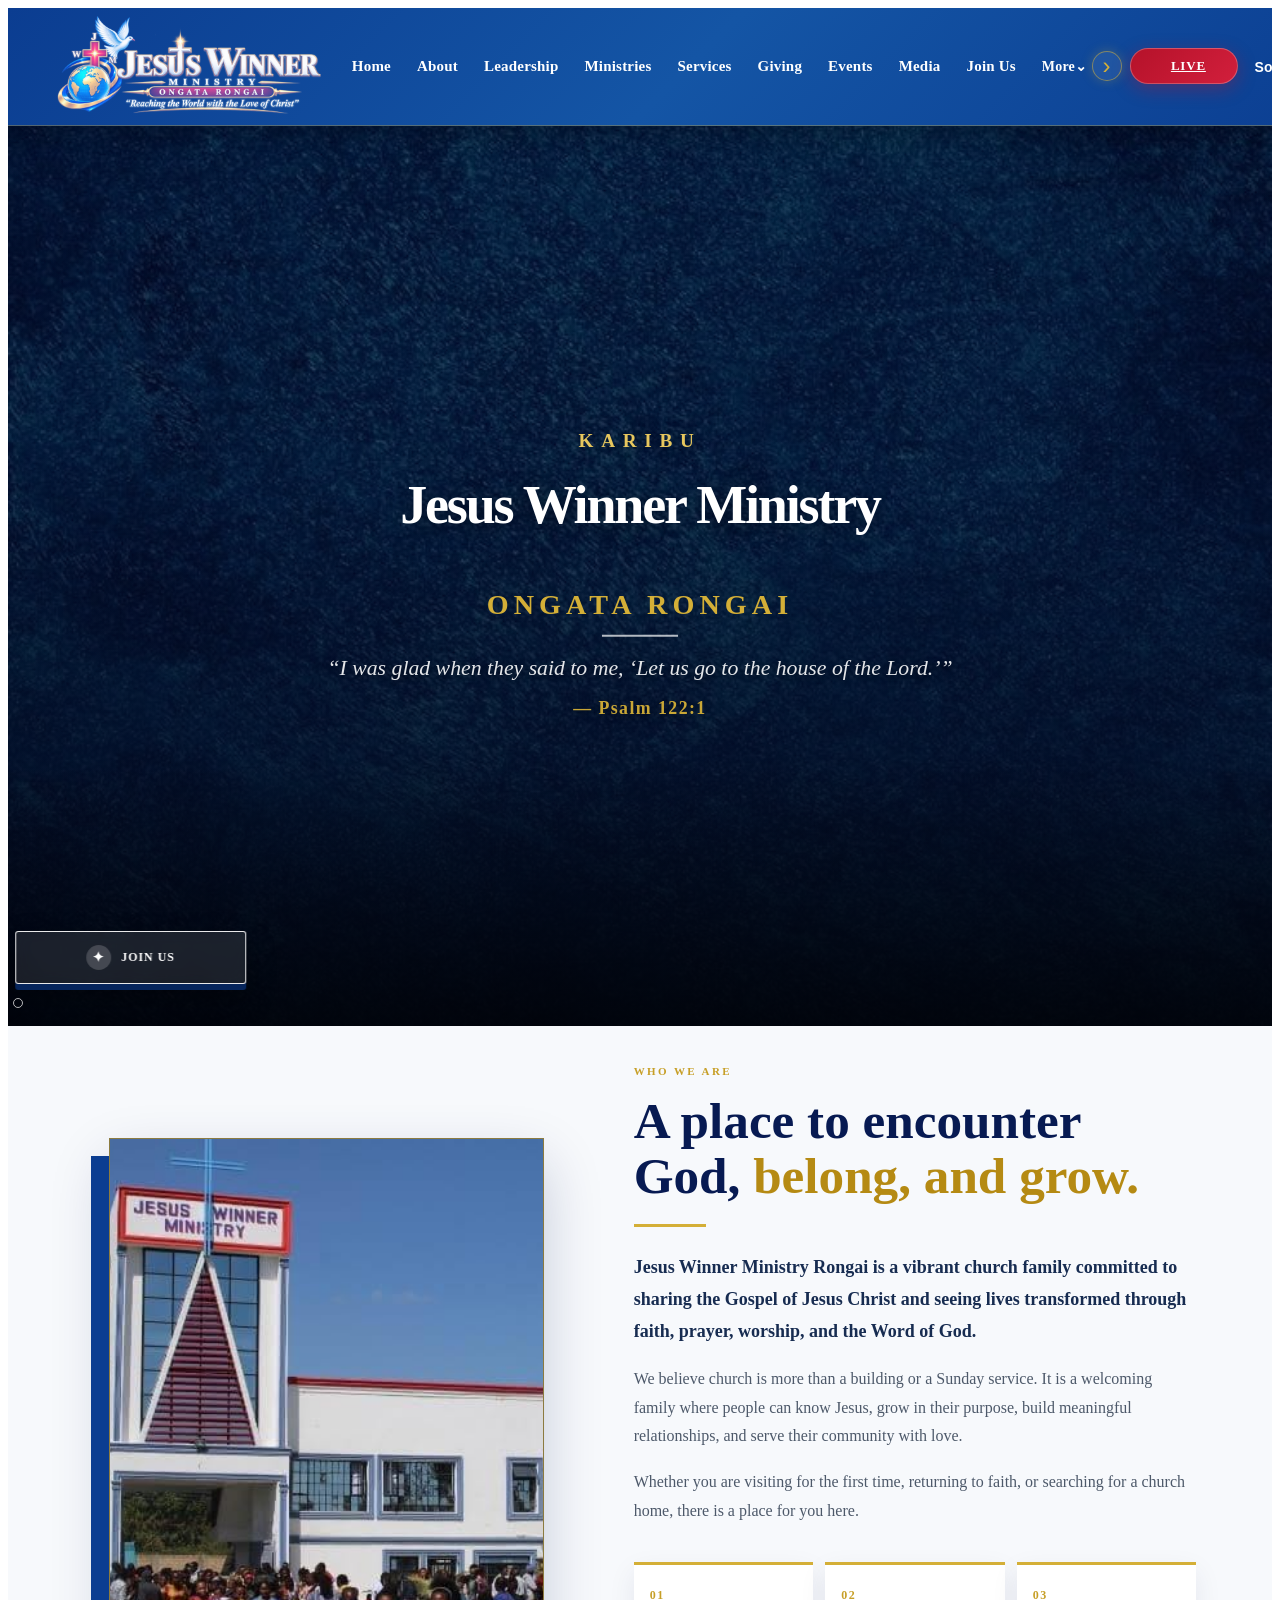
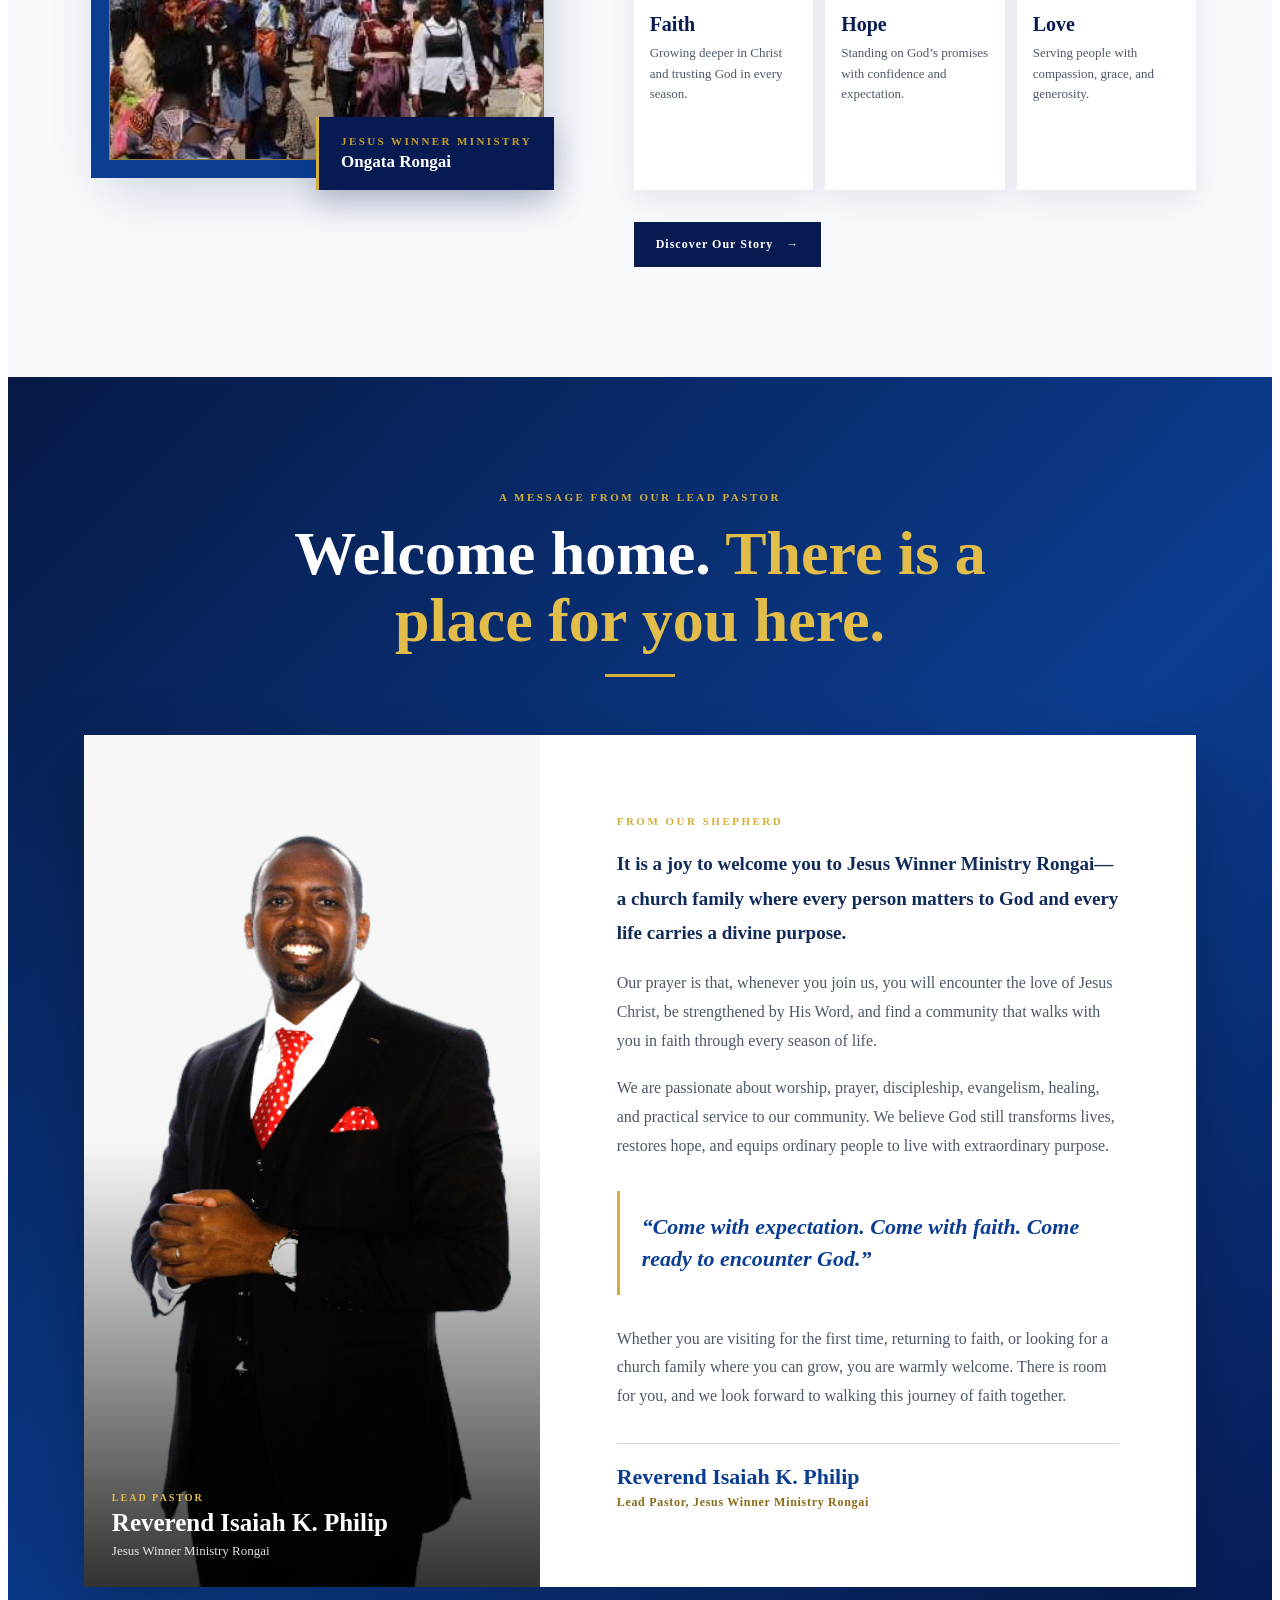
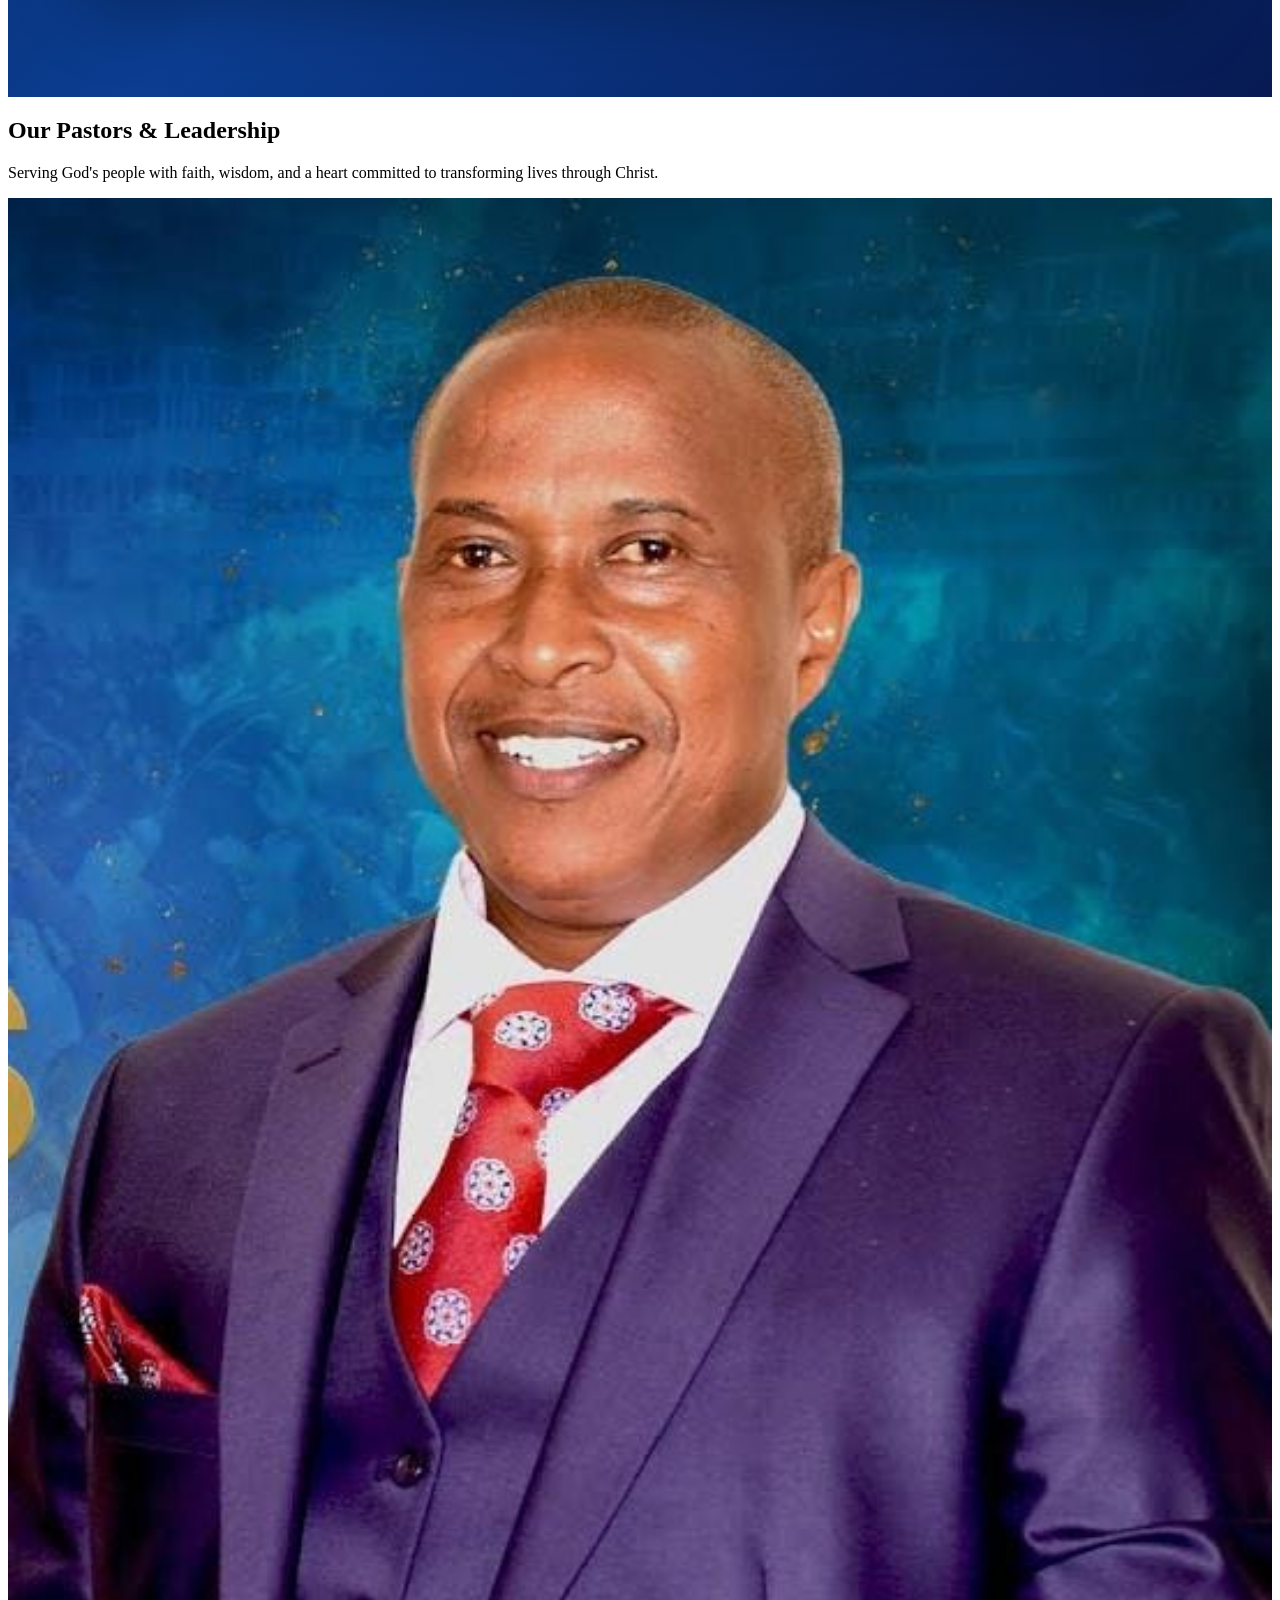
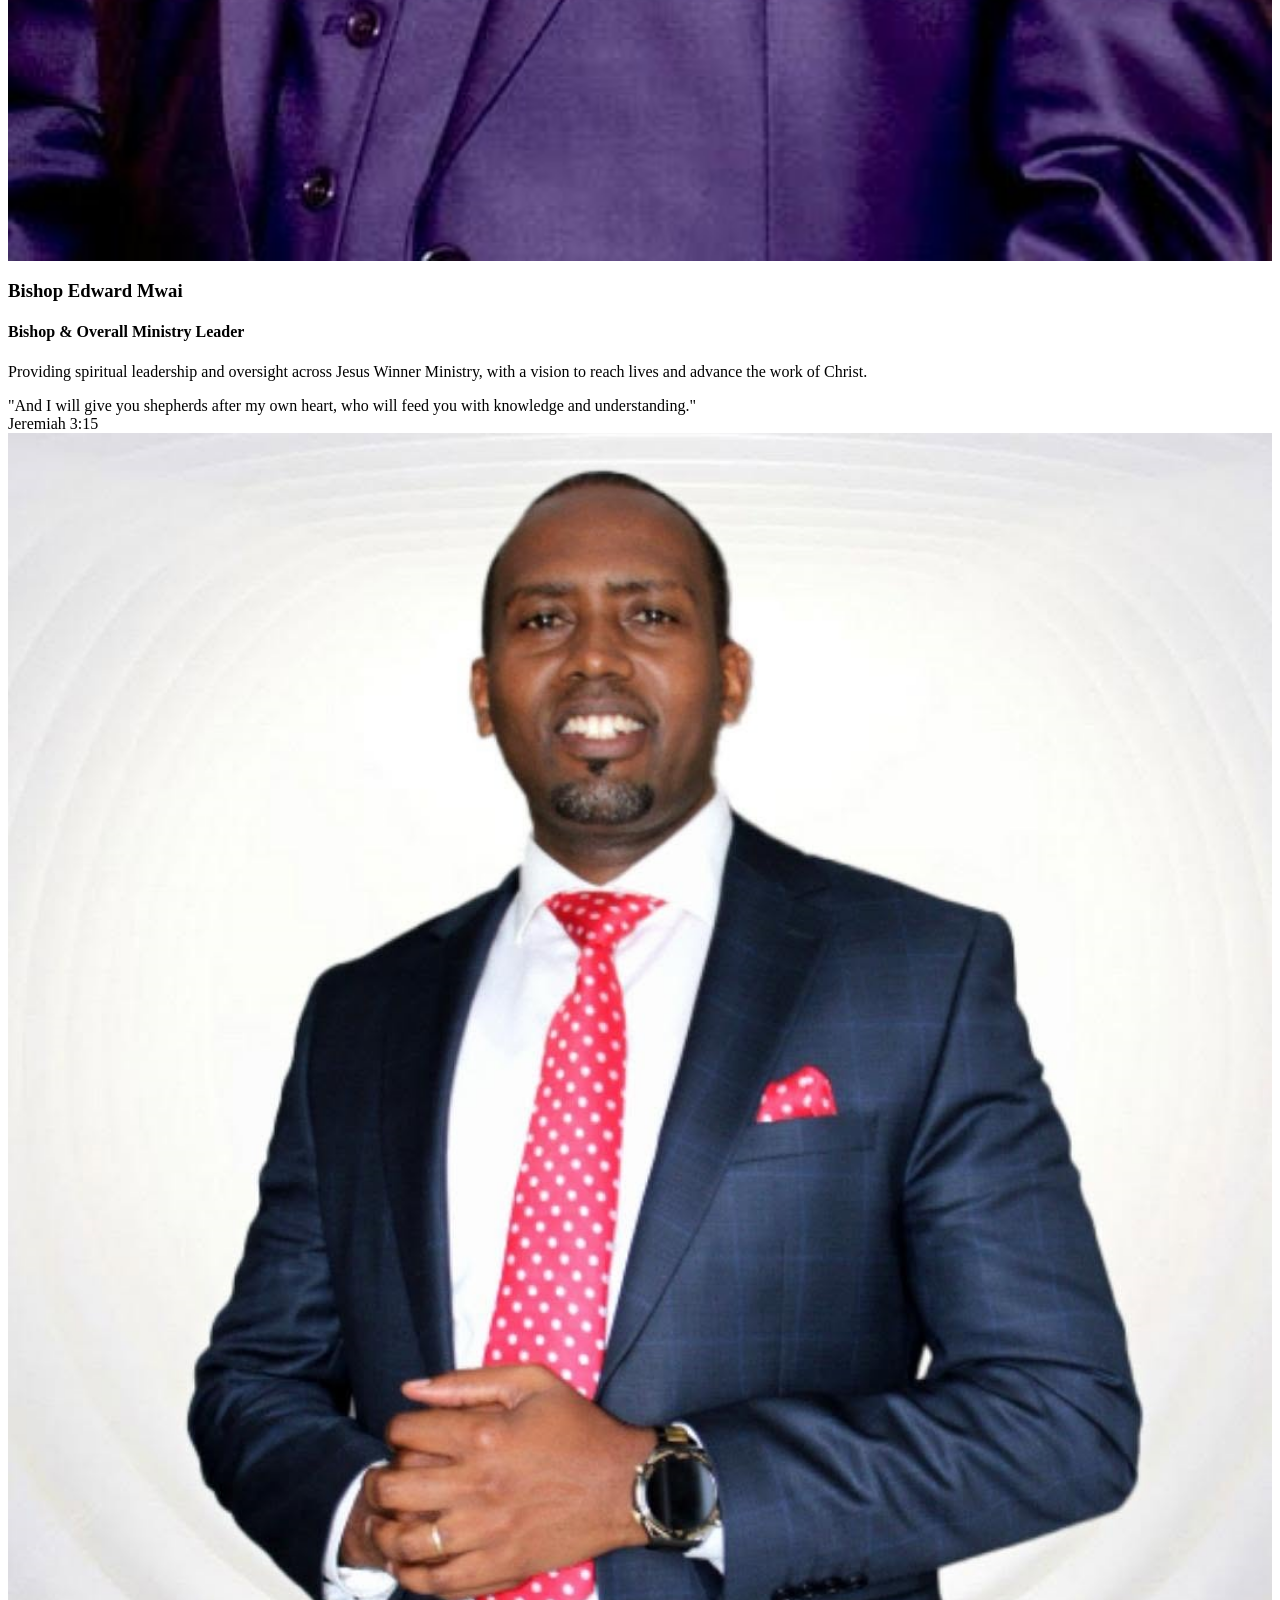
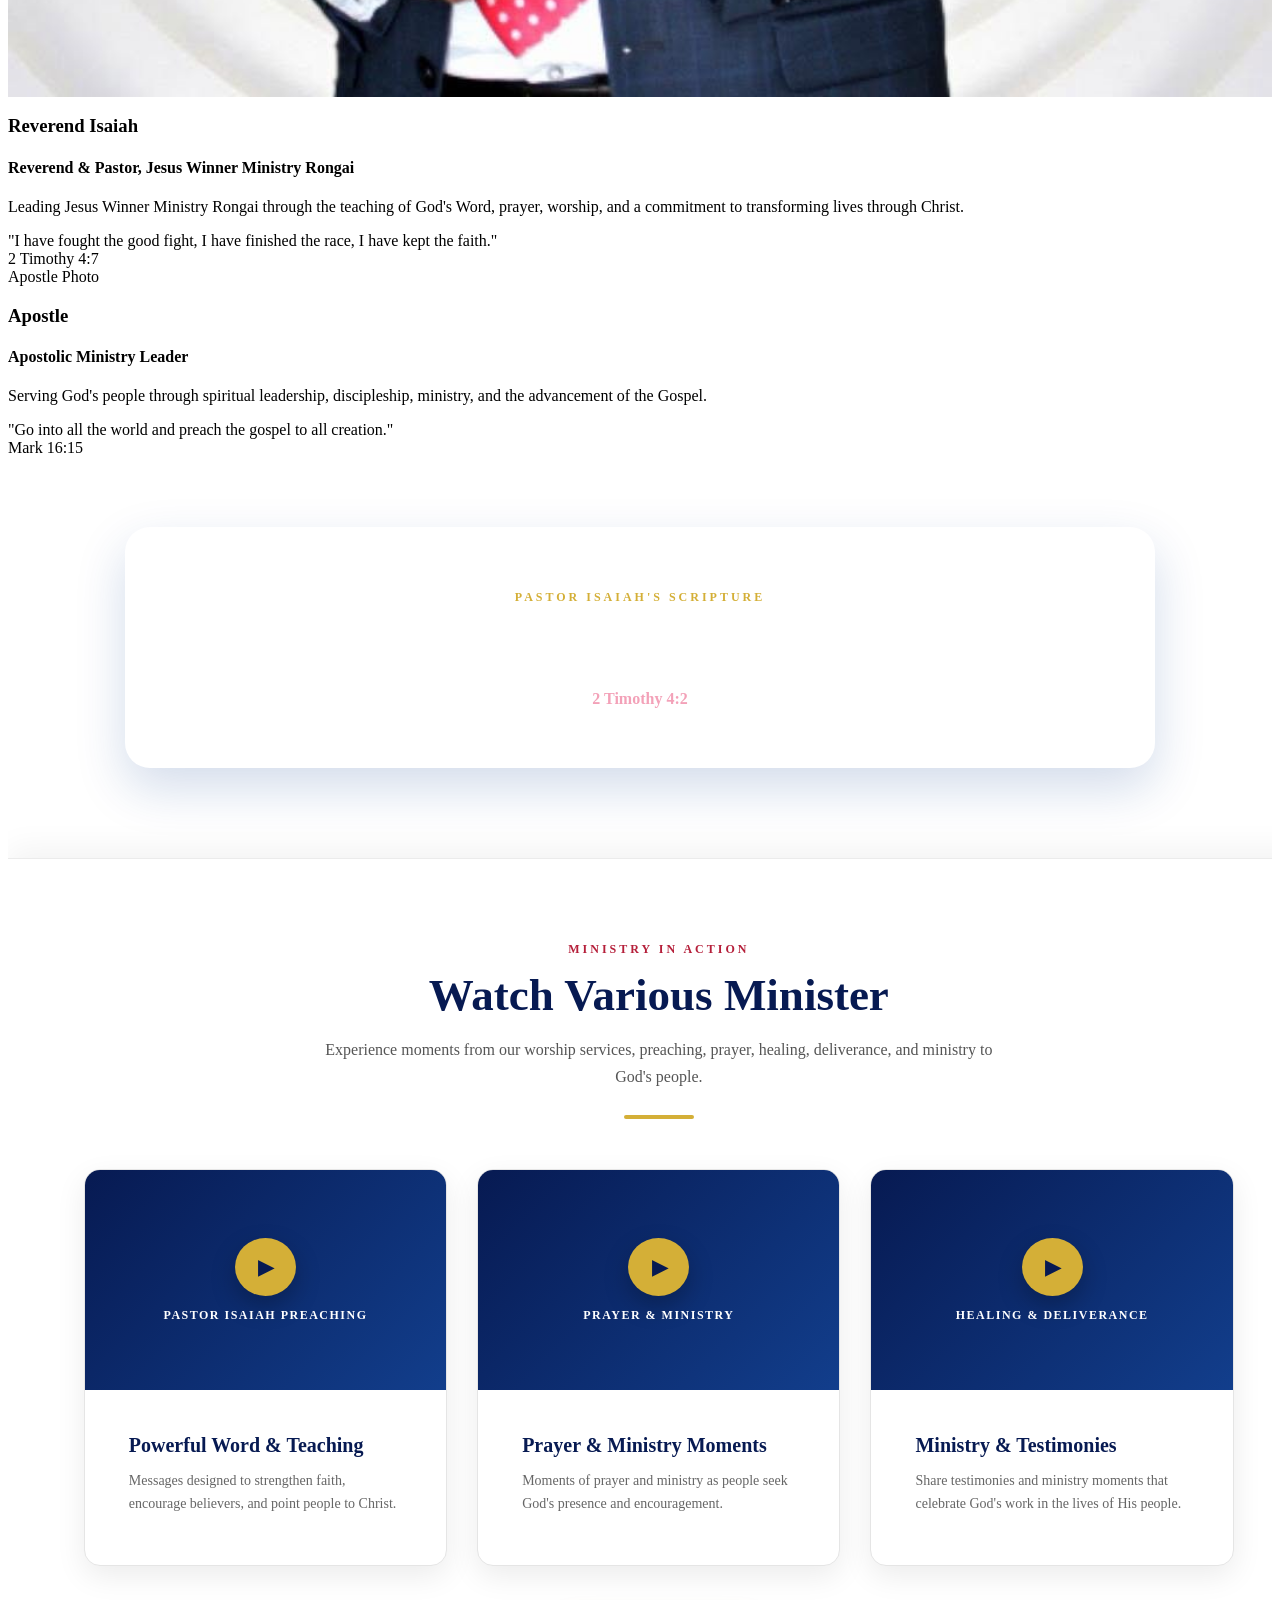
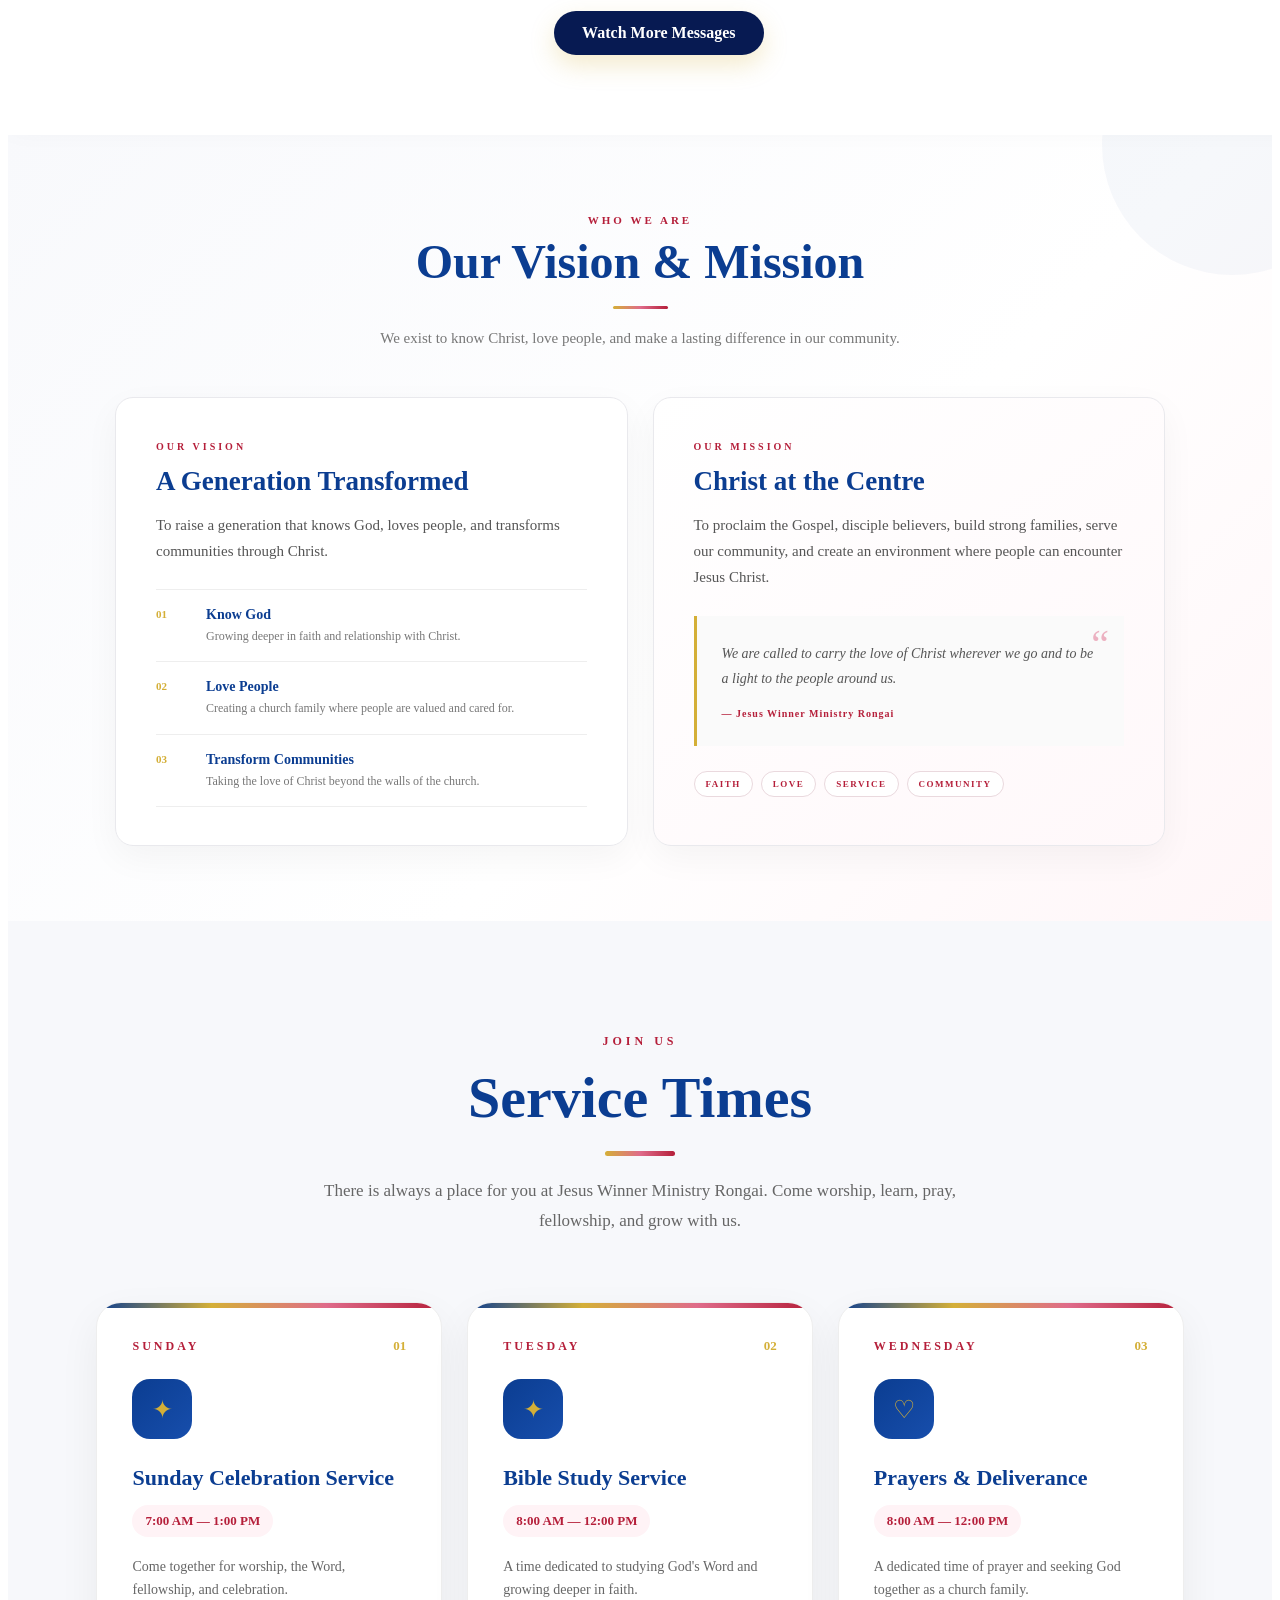
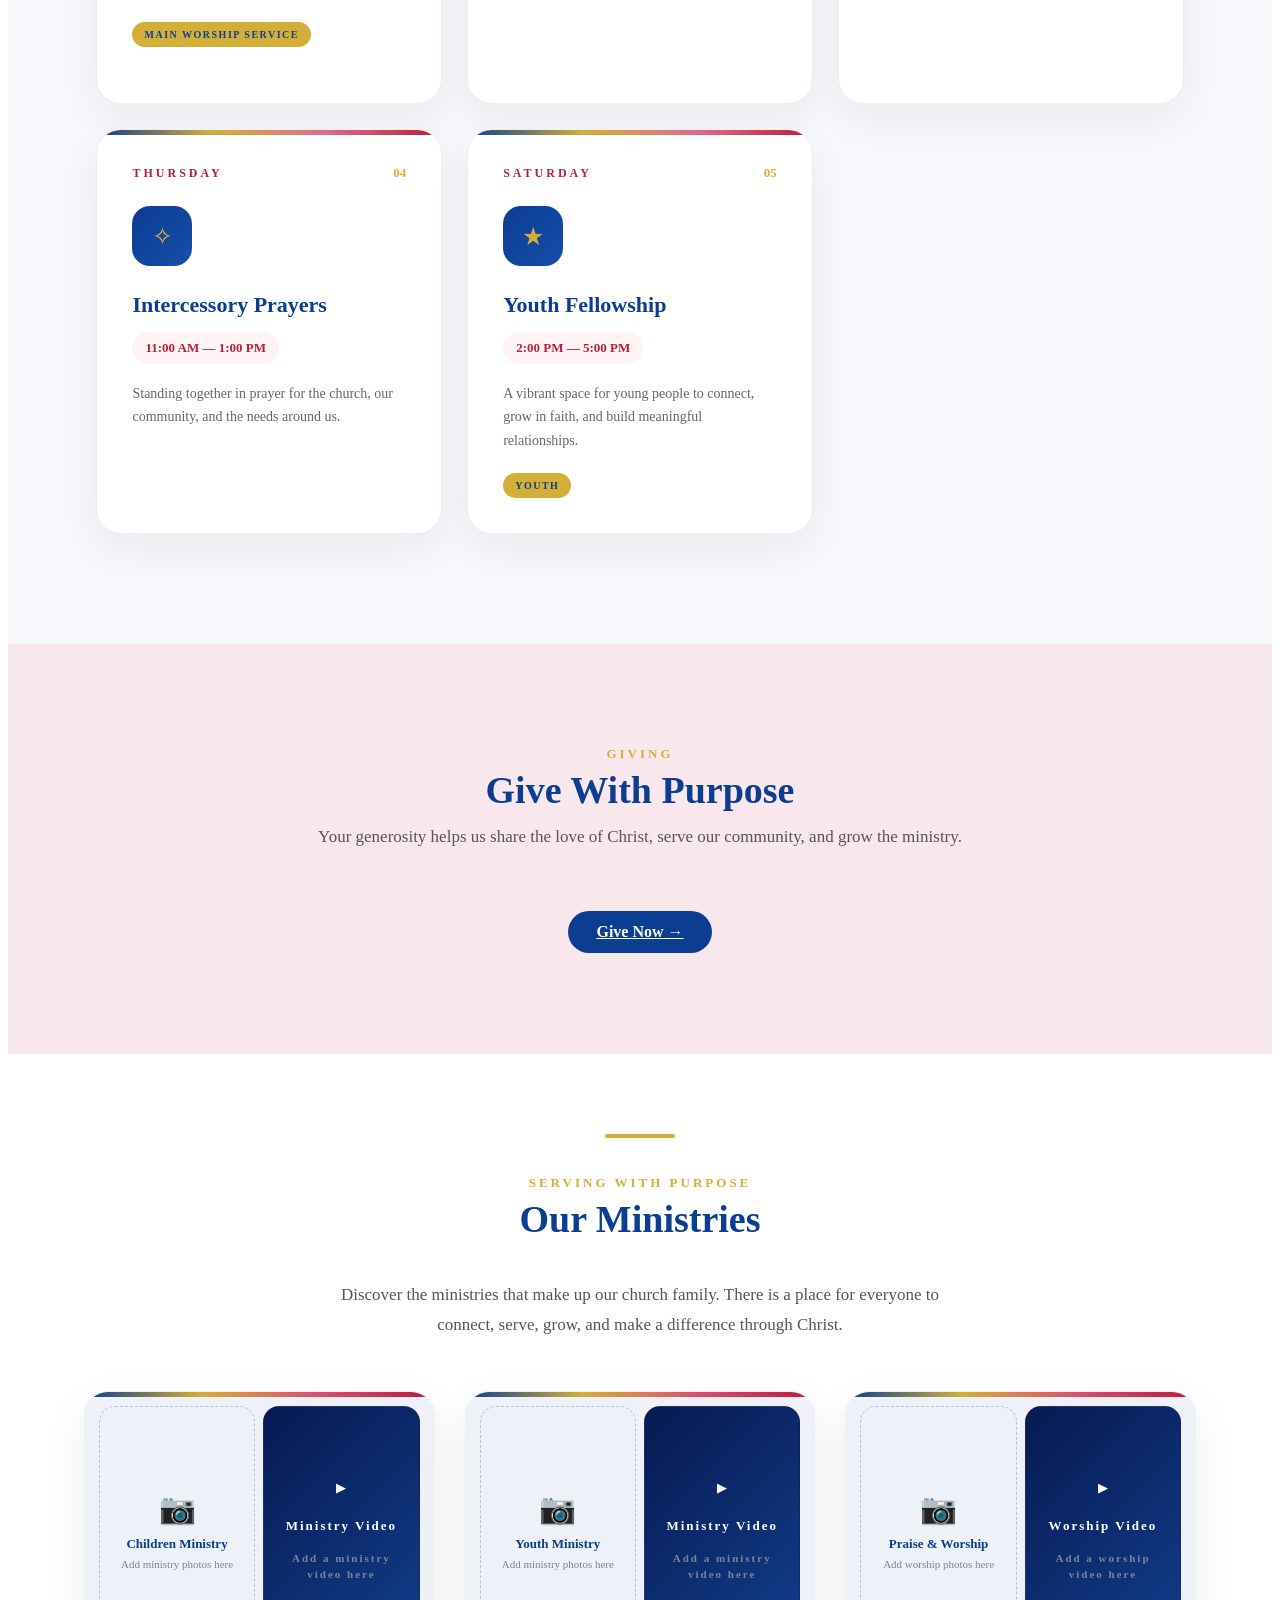
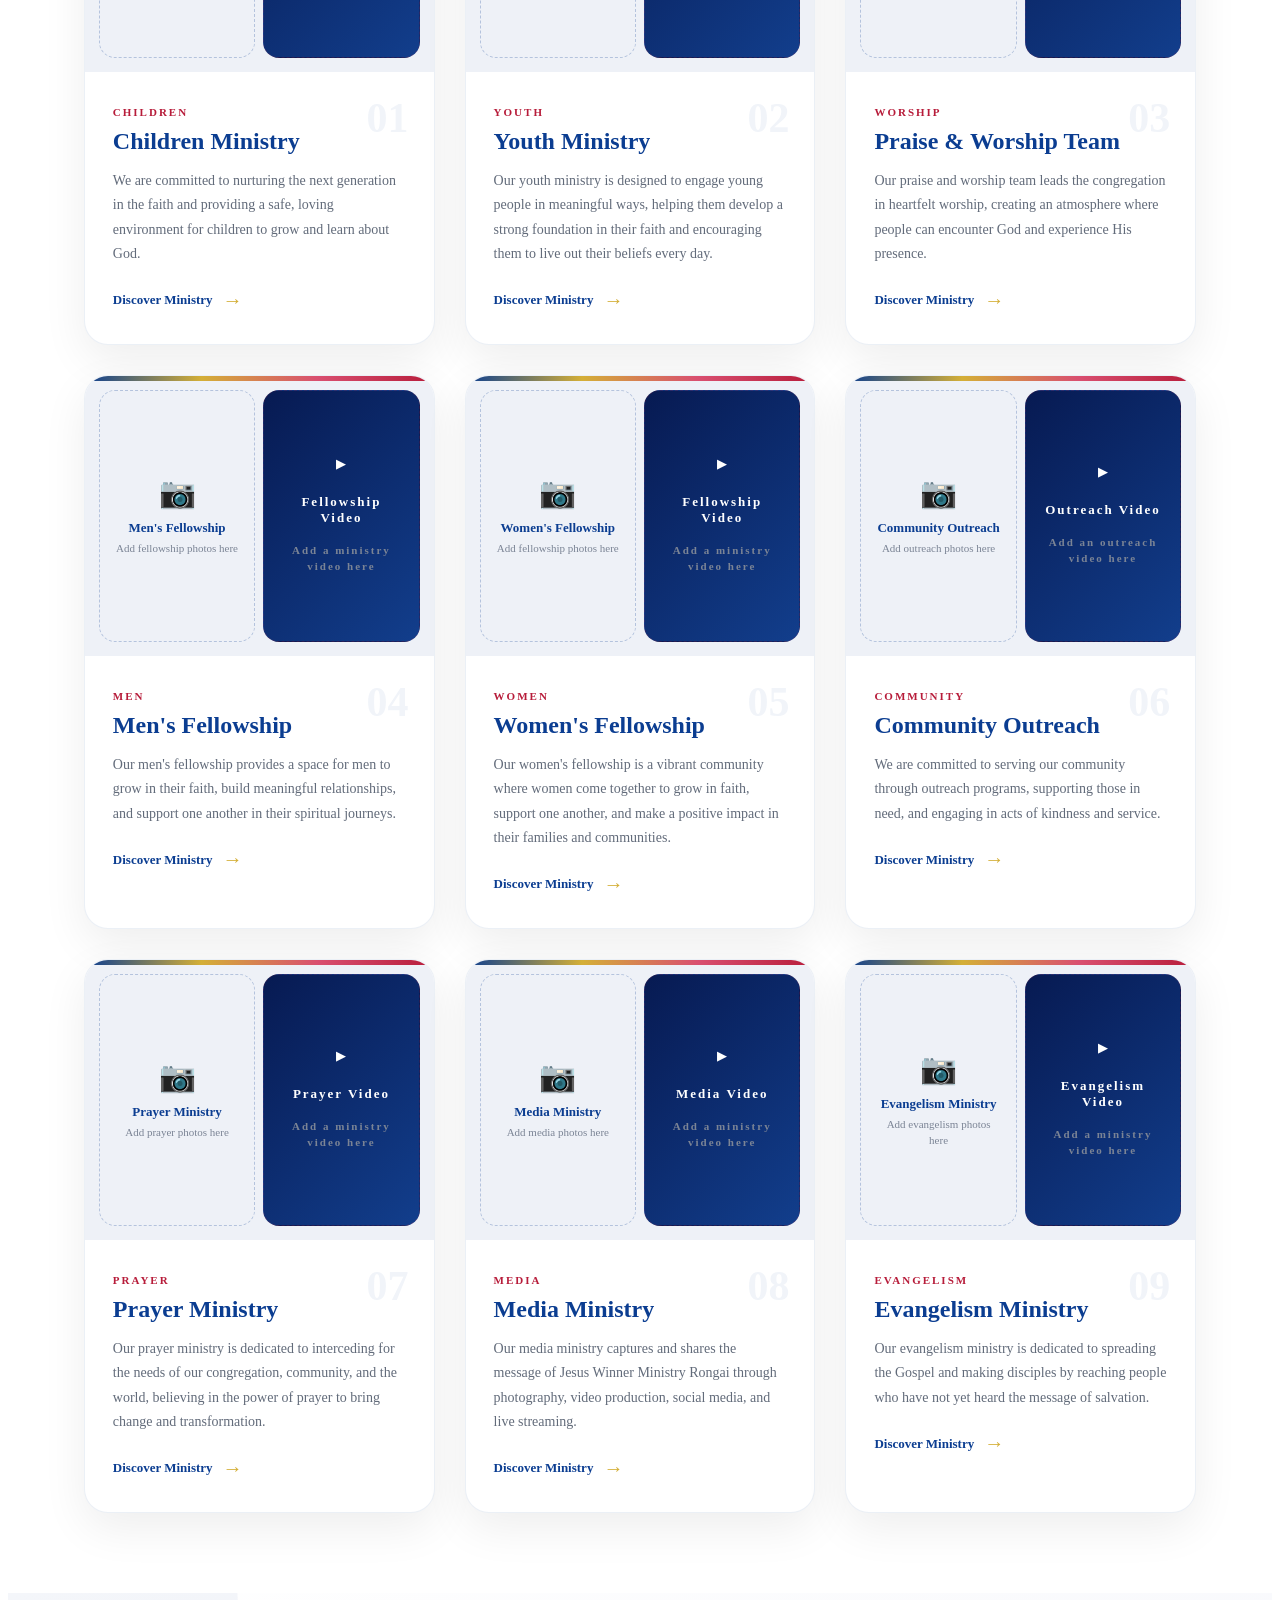
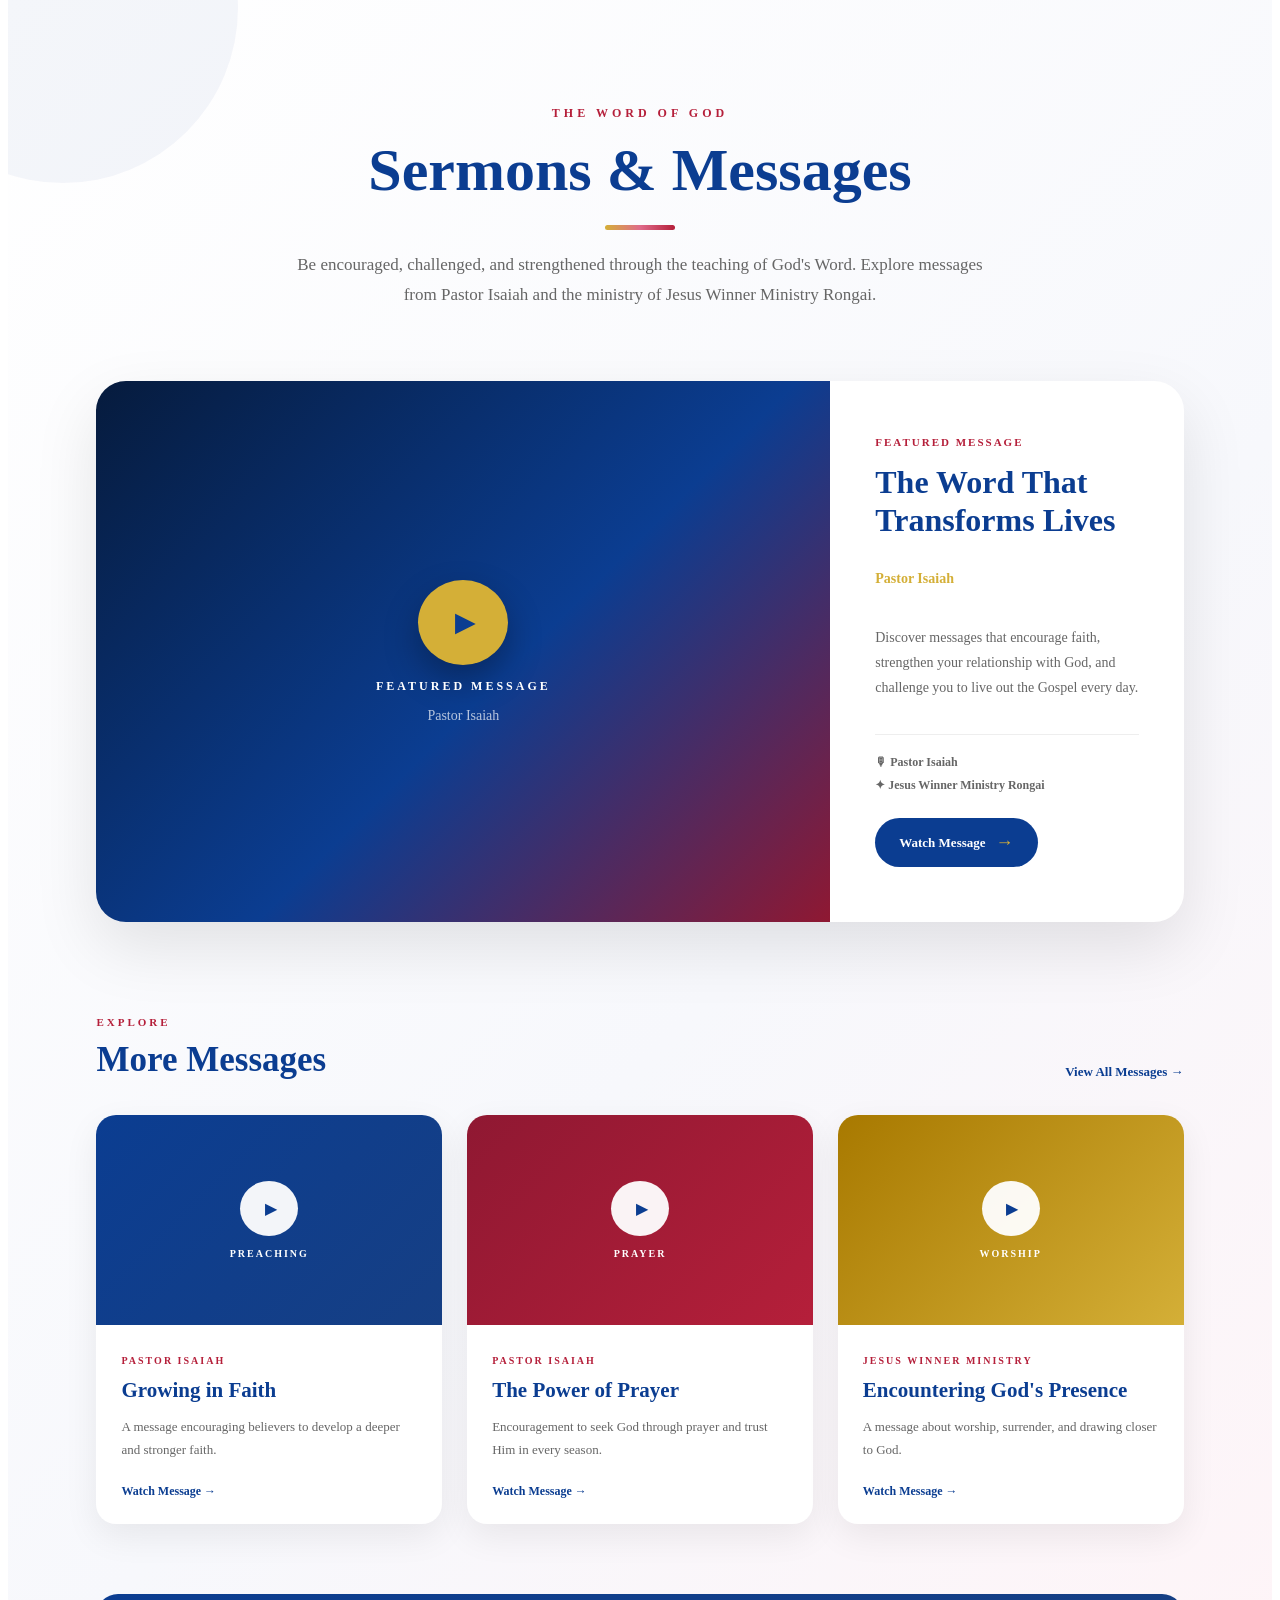
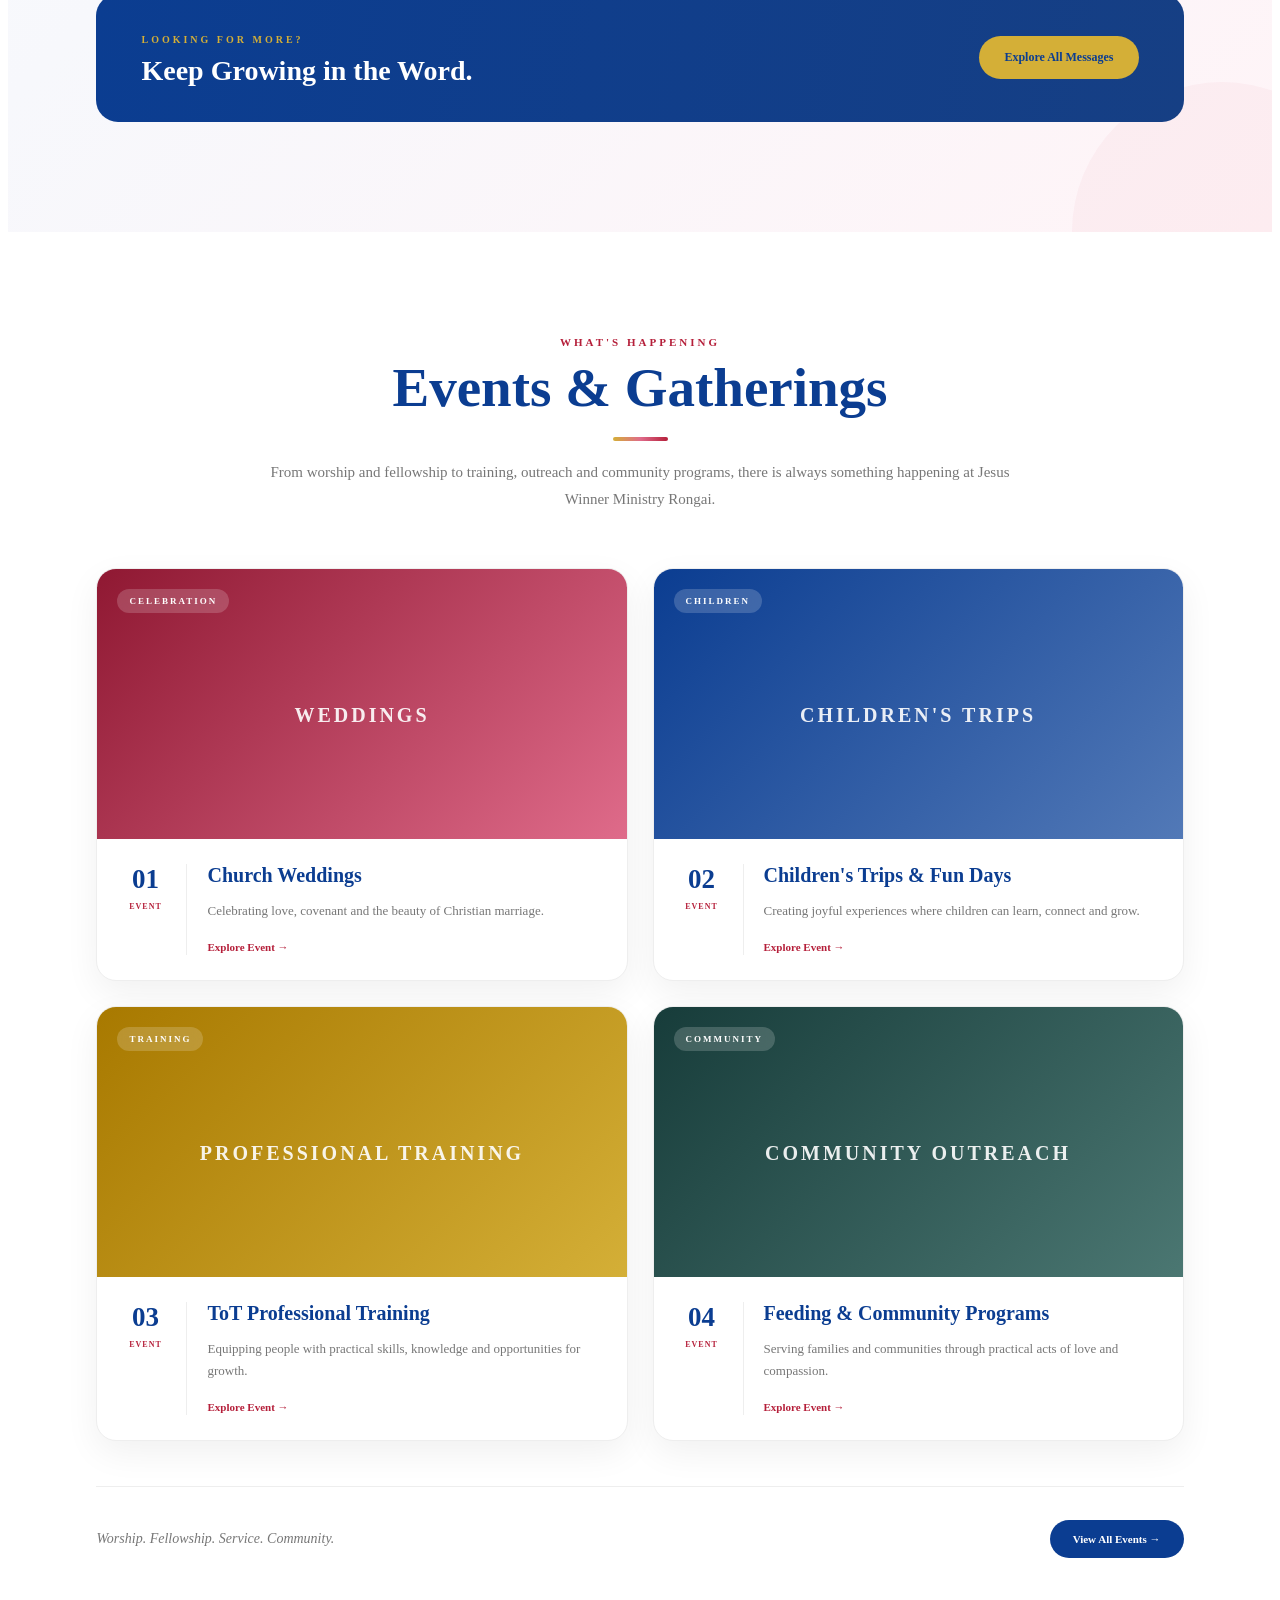
==== commit e9433f6e: "updated navigation on small screens and desktop" ====
--- a/index.html
+++ b/index.html
@@ -79,6 +79,14 @@
 
         </ul>
 
+        <button
+            class="nav-scroll-indicator"
+            type="button"
+            aria-label="Scroll navigation"
+        >
+            <span aria-hidden="true">›</span>
+        </button>
+
 
         <!-- RIGHT SIDE ACTIONS -->
         <div class="nav-actions">
--- a/css/style.css
+++ b/css/style.css
@@ -5036,15 +5036,31 @@
 
     .main-nav {
         padding: 12px 2.5%;
-        gap: 15px;
-    }
-
-    .main-nav .nav-links {
-        gap: 14px;
-    }
-
-    .main-nav .nav-links a {
+        gap: 12px;
+    }
+
+    .nav-menu-wrapper {
+        overflow: hidden;
+    }
+
+    .nav-links {
+        flex-wrap: nowrap;
+        white-space: nowrap;
+        overflow-x: auto;
+        overflow-y: hidden;
+        scrollbar-width: none;
+        -ms-overflow-style: none;
+    }
+
+    .nav-links::-webkit-scrollbar {
+        display: none;
+    }
+
+    .nav-links > li > a,
+    .more-toggle,
+    .social-toggle {
         font-size: 12px;
+        padding: 8px 5px 7px;
     }
 
     .brand-main {
@@ -5060,33 +5076,52 @@
 @media (max-width: 900px) {
 
     .main-nav {
-        min-height: auto;
-
-        flex-direction: column;
-
-        padding: 15px 20px;
-
-        gap: 12px;
+        min-height: 72px;
+        flex-direction: row;
+        align-items: center;
+        padding: 10px 16px;
+        gap: 8px;
     }
 
     .nav-brand {
-        text-align: center;
-    }
-
-    .main-nav .nav-links {
-        width: 100%;
-
-        flex-wrap: wrap;
-
-        gap: 12px 18px;
-    }
-
-    .main-nav .nav-links a {
-        font-size: 12px;
+        text-align: left;
+        margin-right: 0;
+        flex-shrink: 0;
+    }
+
+    .nav-menu-wrapper {
+        flex: 1;
+        min-width: 0;
+        overflow: hidden;
+        gap: 6px;
+    }
+
+    .nav-links {
+        flex: 1 1 auto;
+        width: auto;
+        min-width: 0;
+        flex-wrap: nowrap;
+        white-space: nowrap;
+        overflow-x: auto;
+        overflow-y: hidden;
+        scrollbar-width: none;
+        -ms-overflow-style: none;
+    }
+
+    .nav-links::-webkit-scrollbar {
+        display: none;
+    }
+
+    .nav-links > li > a,
+    .more-toggle,
+    .social-toggle {
+        font-size: 11.5px;
+        padding: 8px 4px 6px;
     }
 
     .nav-actions {
-        justify-content: center;
+        justify-content: flex-end;
+        flex-shrink: 0;
     }
 }
 /* =========================================================
@@ -8887,9 +8922,9 @@
     display: flex;
     align-items: center;
     justify-content: space-between;
-    gap: 4px;
-
-    padding: 8px 4.2%;
+    gap: 8px;
+
+    padding: 8px 3.8% 9px;
 
     background:
         linear-gradient(
@@ -8936,8 +8971,9 @@
     justify-content: flex-start;
     flex: 1;
     min-width: 0;
-    gap: 4px;
+    gap: 10px;
     margin-left: 0;
+    overflow: visible;
 }
 
 .church-logo {
@@ -8968,18 +9004,27 @@
    ========================================================= */
 
 .nav-links {
+    position: relative;
     display: flex;
     align-items: center;
     justify-content: flex-start;
     flex: 1 1 auto;
-
-    gap: 6px;
+    min-width: 0;
+
+    gap: 10px;
 
     list-style: none;
 
     margin: 0;
     padding: 0;
-    margin-right: 4px;
+    margin-right: 6px;
+    white-space: nowrap;
+    transform: translateX(0);
+    transition: transform 0.35s ease;
+}
+
+.nav-links::-webkit-scrollbar {
+    display: none;
 }
 
 .nav-links > li {
@@ -9008,10 +9053,12 @@
 
     cursor: pointer;
 
-    padding: 9px 1px;
+    padding: 9px 6px 8px;
+    border-radius: 8px;
 
     transition:
         color 0.3s ease,
+        background 0.3s ease,
         transform 0.3s ease;
 }
 
@@ -9043,6 +9090,7 @@
 .more-toggle:hover,
 .social-toggle:hover {
     color: #D4AF37;
+    background: rgba(255, 255, 255, 0.06);
 }
 
 .nav-links > li > a:hover::after,
@@ -9051,6 +9099,52 @@
     width: 100%;
 }
 
+.nav-scroll-indicator {
+    position: relative;
+    display: inline-flex;
+    align-items: center;
+    justify-content: center;
+    width: 30px;
+    height: 30px;
+    flex-shrink: 0;
+    margin-left: -2px;
+    margin-right: -2px;
+    z-index: 5;
+    border: 1px solid rgba(212, 175, 55, 0.55);
+    border-radius: 999px;
+    background: rgba(255, 255, 255, 0.08);
+    color: #D4AF37;
+    cursor: pointer;
+    font-size: 24px;
+    line-height: 1;
+    padding: 0;
+    box-shadow: 0 0 12px rgba(212, 175, 55, 0.25);
+    animation: nav-scroll-float 1.6s ease-in-out infinite;
+    transition: transform 0.2s ease, background 0.2s ease;
+}
+
+.nav-scroll-indicator:hover,
+.nav-scroll-indicator:focus-visible {
+    background: rgba(212, 175, 55, 0.14);
+    transform: translateX(-2px);
+}
+
+.nav-scroll-indicator span {
+    display: block;
+    transform: translateX(-1px);
+}
+
+@keyframes nav-scroll-float {
+    0%, 100% {
+        transform: translateX(0);
+        opacity: 0.8;
+    }
+    50% {
+        transform: translateX(-3px);
+        opacity: 1;
+    }
+}
+
 
 /* =========================================================
    MORE DROPDOWN
@@ -9065,6 +9159,7 @@
 
 .more-menu {
     position: absolute;
+    z-index: 50;
 
     top: calc(100% + 14px);
     left: 50%;
@@ -9180,10 +9275,11 @@
     align-items: center;
     justify-content: flex-end;
 
-    gap: 4px;
+    gap: 10px;
 
     flex-shrink: 0;
     margin-left: 0;
+    transition: transform 0.35s ease;
 }
 
 
@@ -9355,6 +9451,7 @@
 
 .social-menu {
     position: absolute;
+    z-index: 50;
 
     top: calc(100% + 14px);
     right: 0;
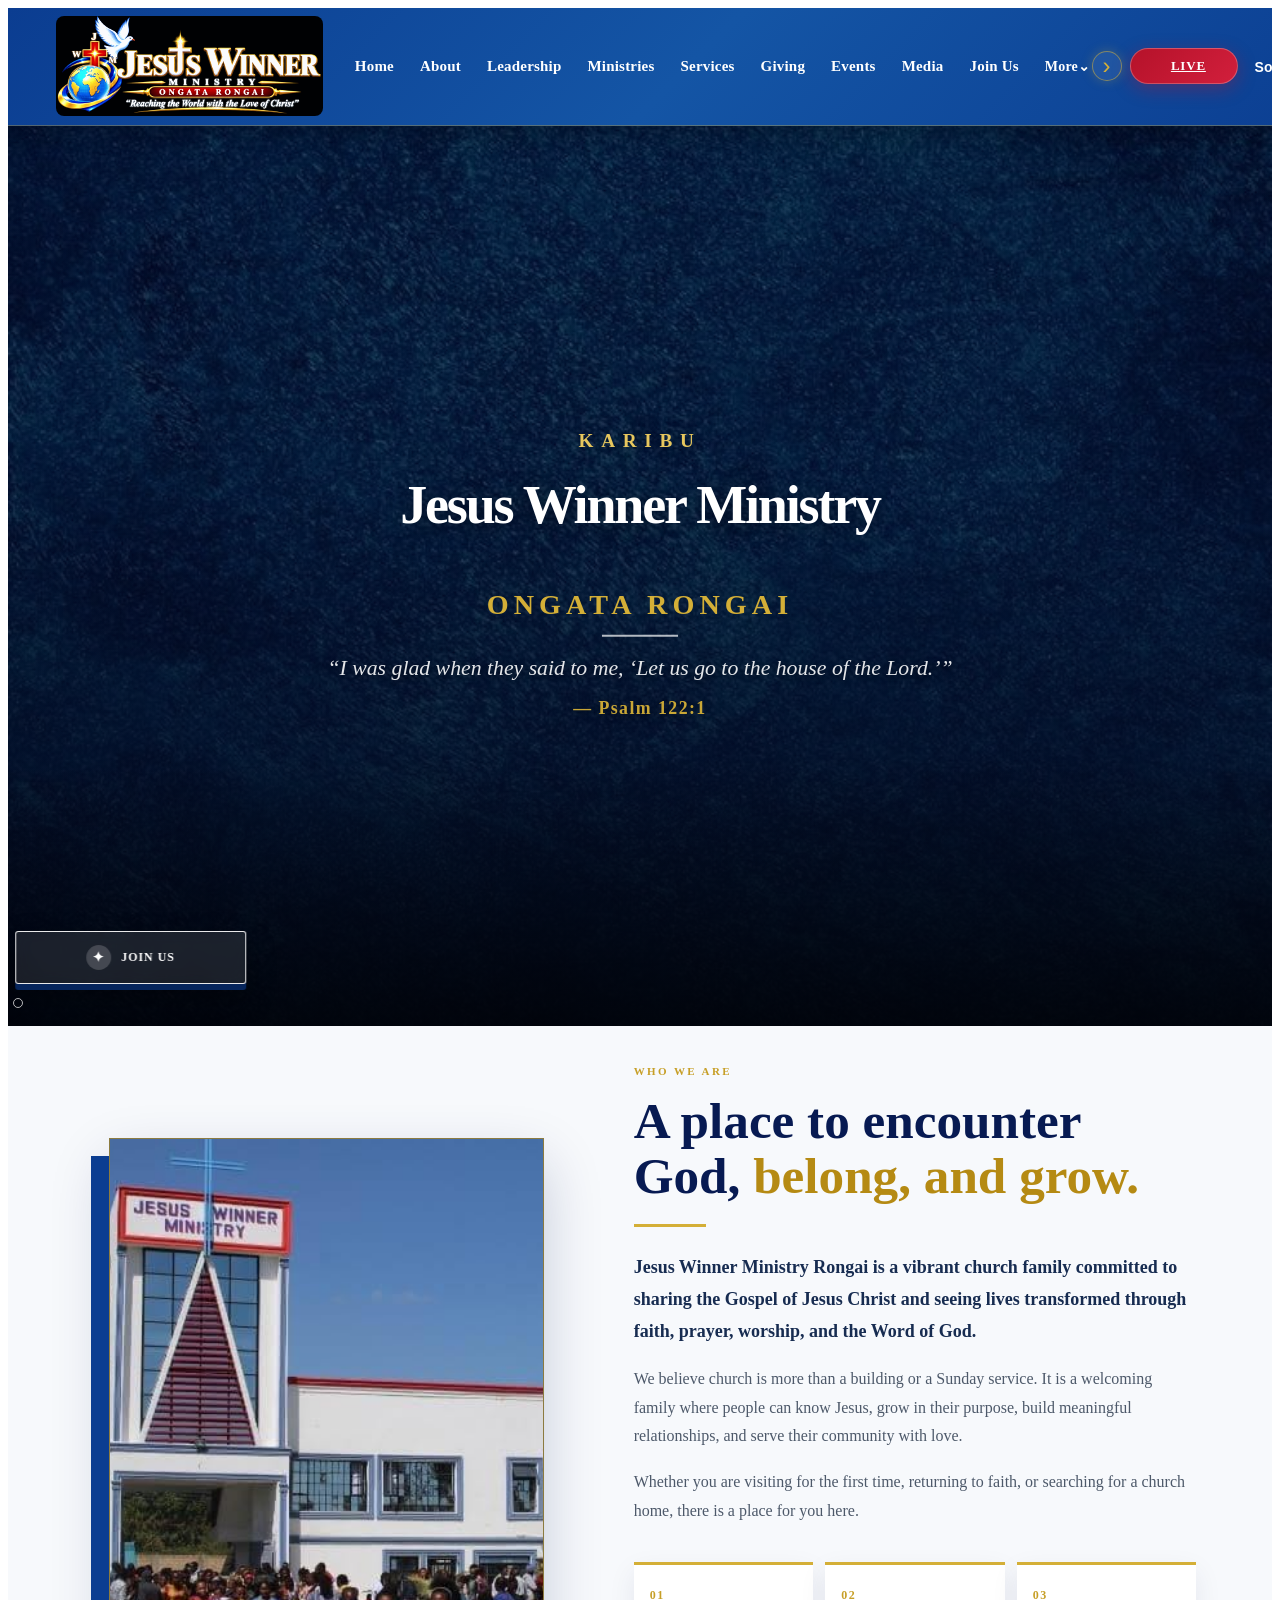
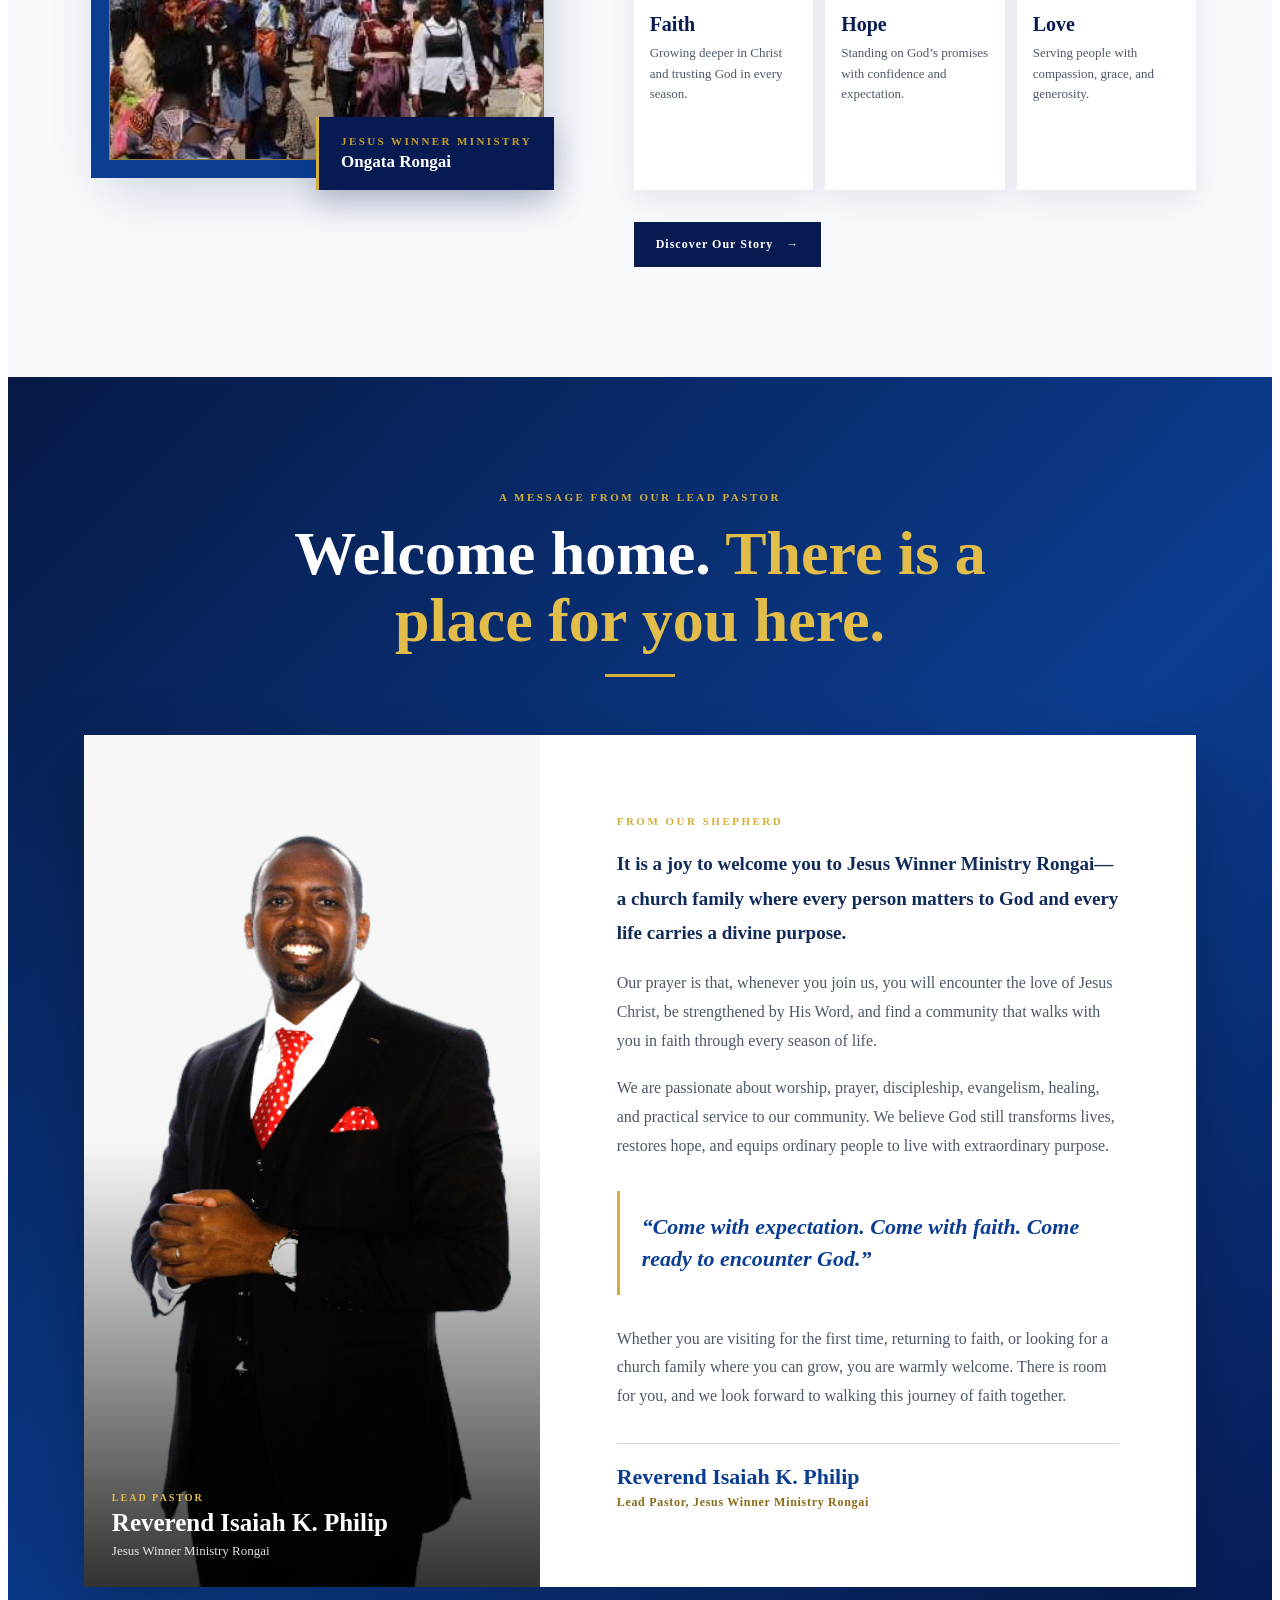
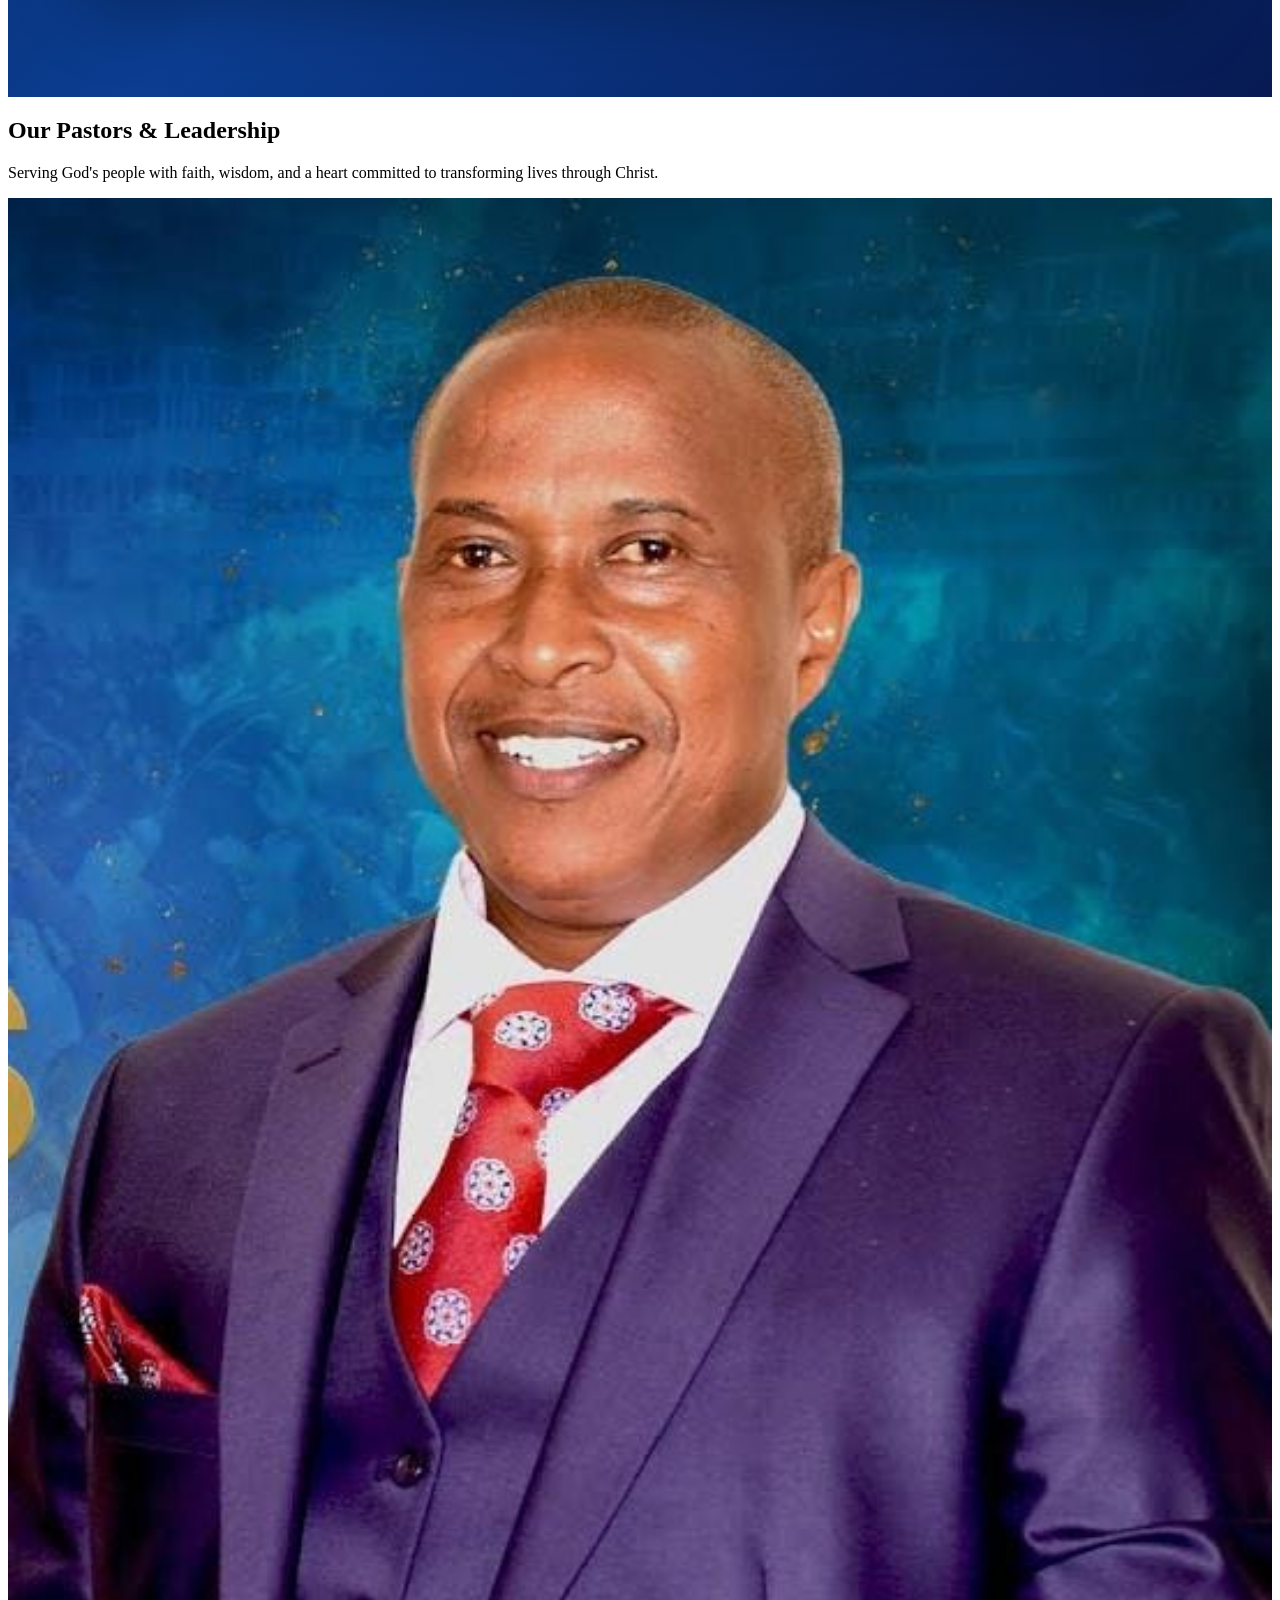
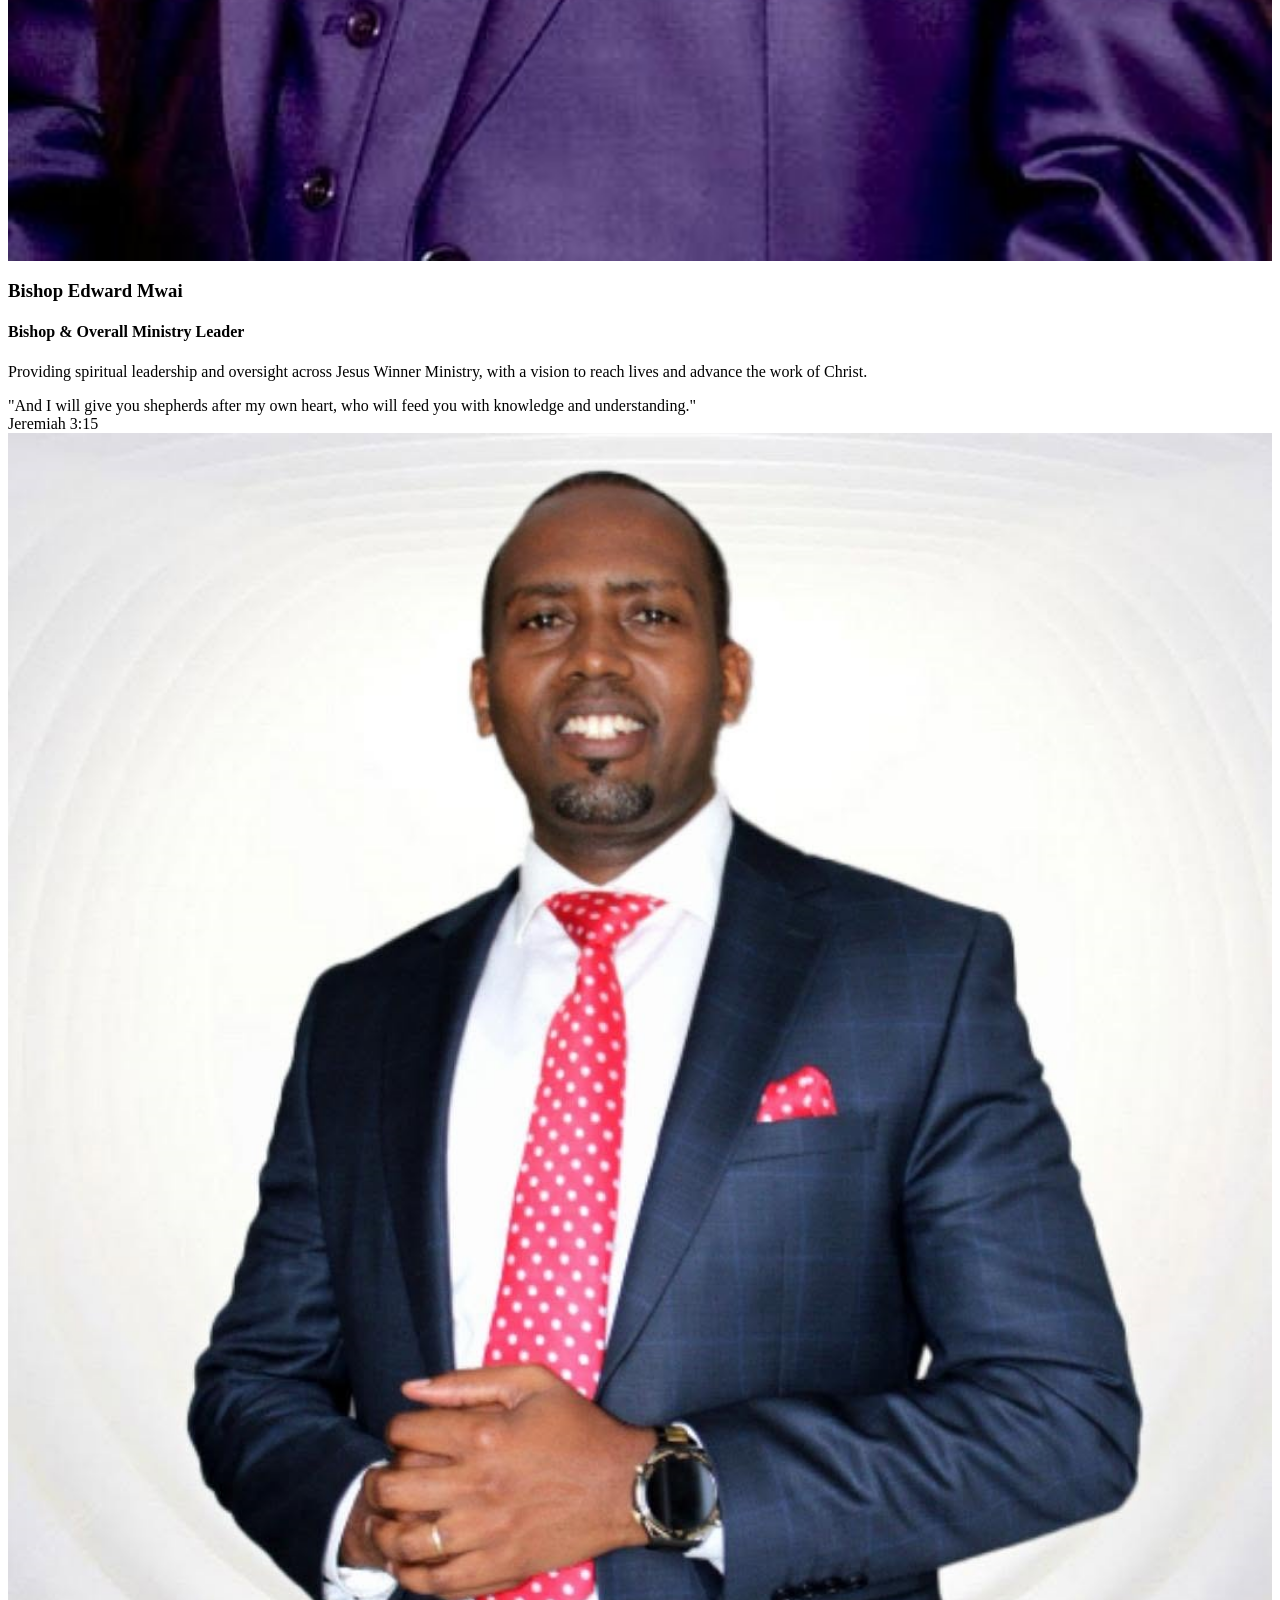
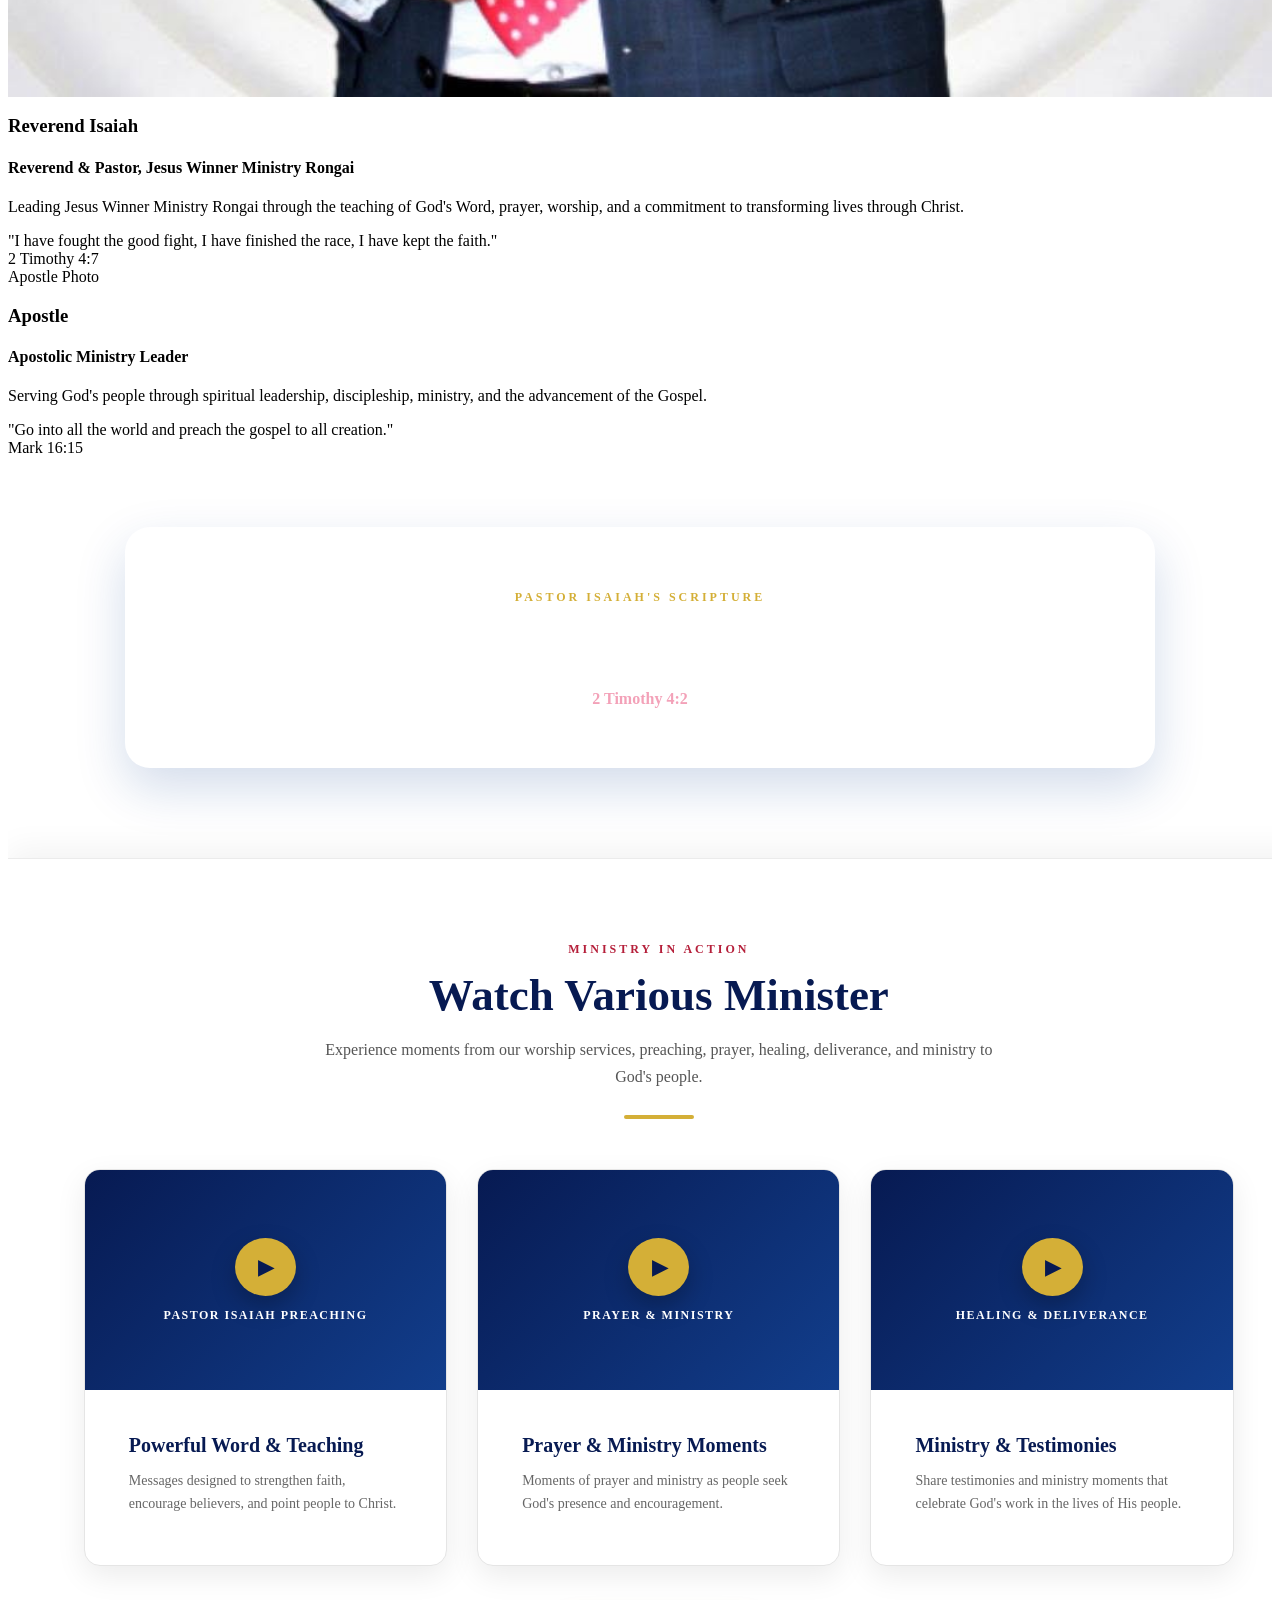
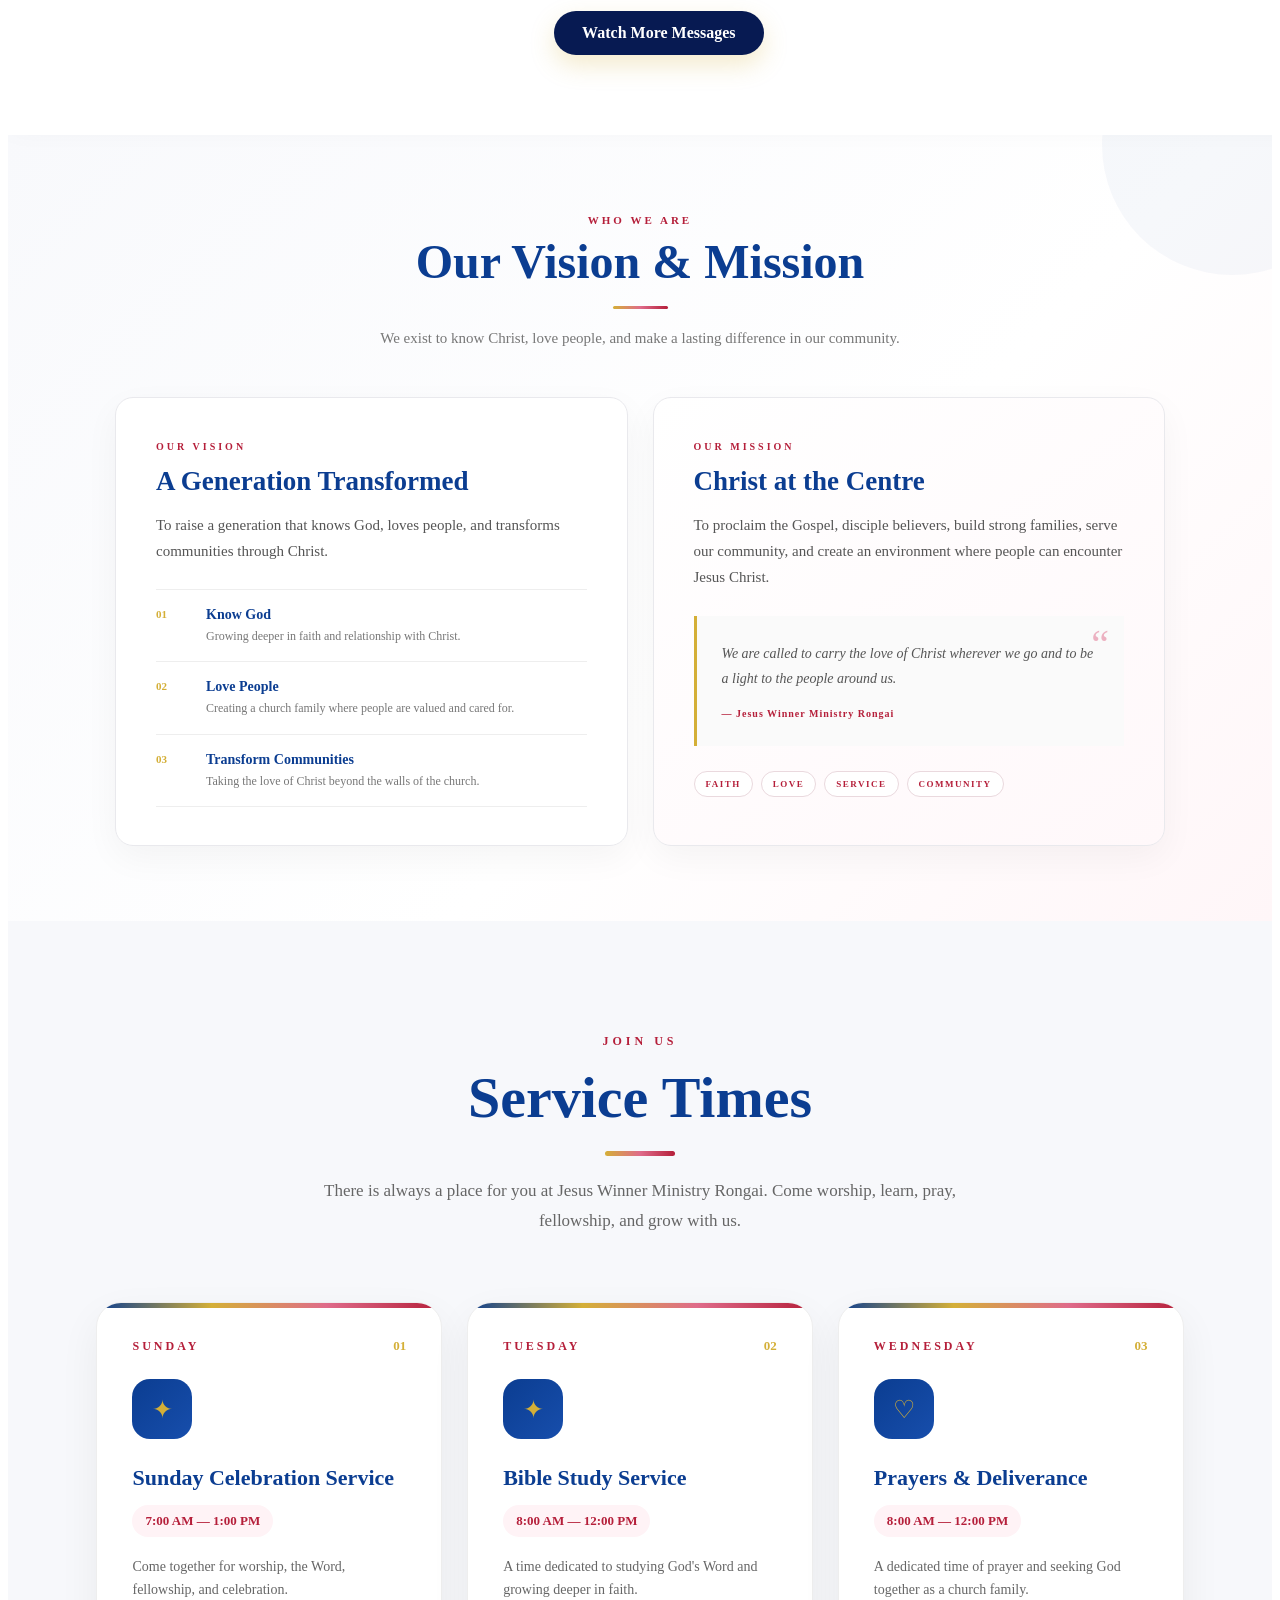
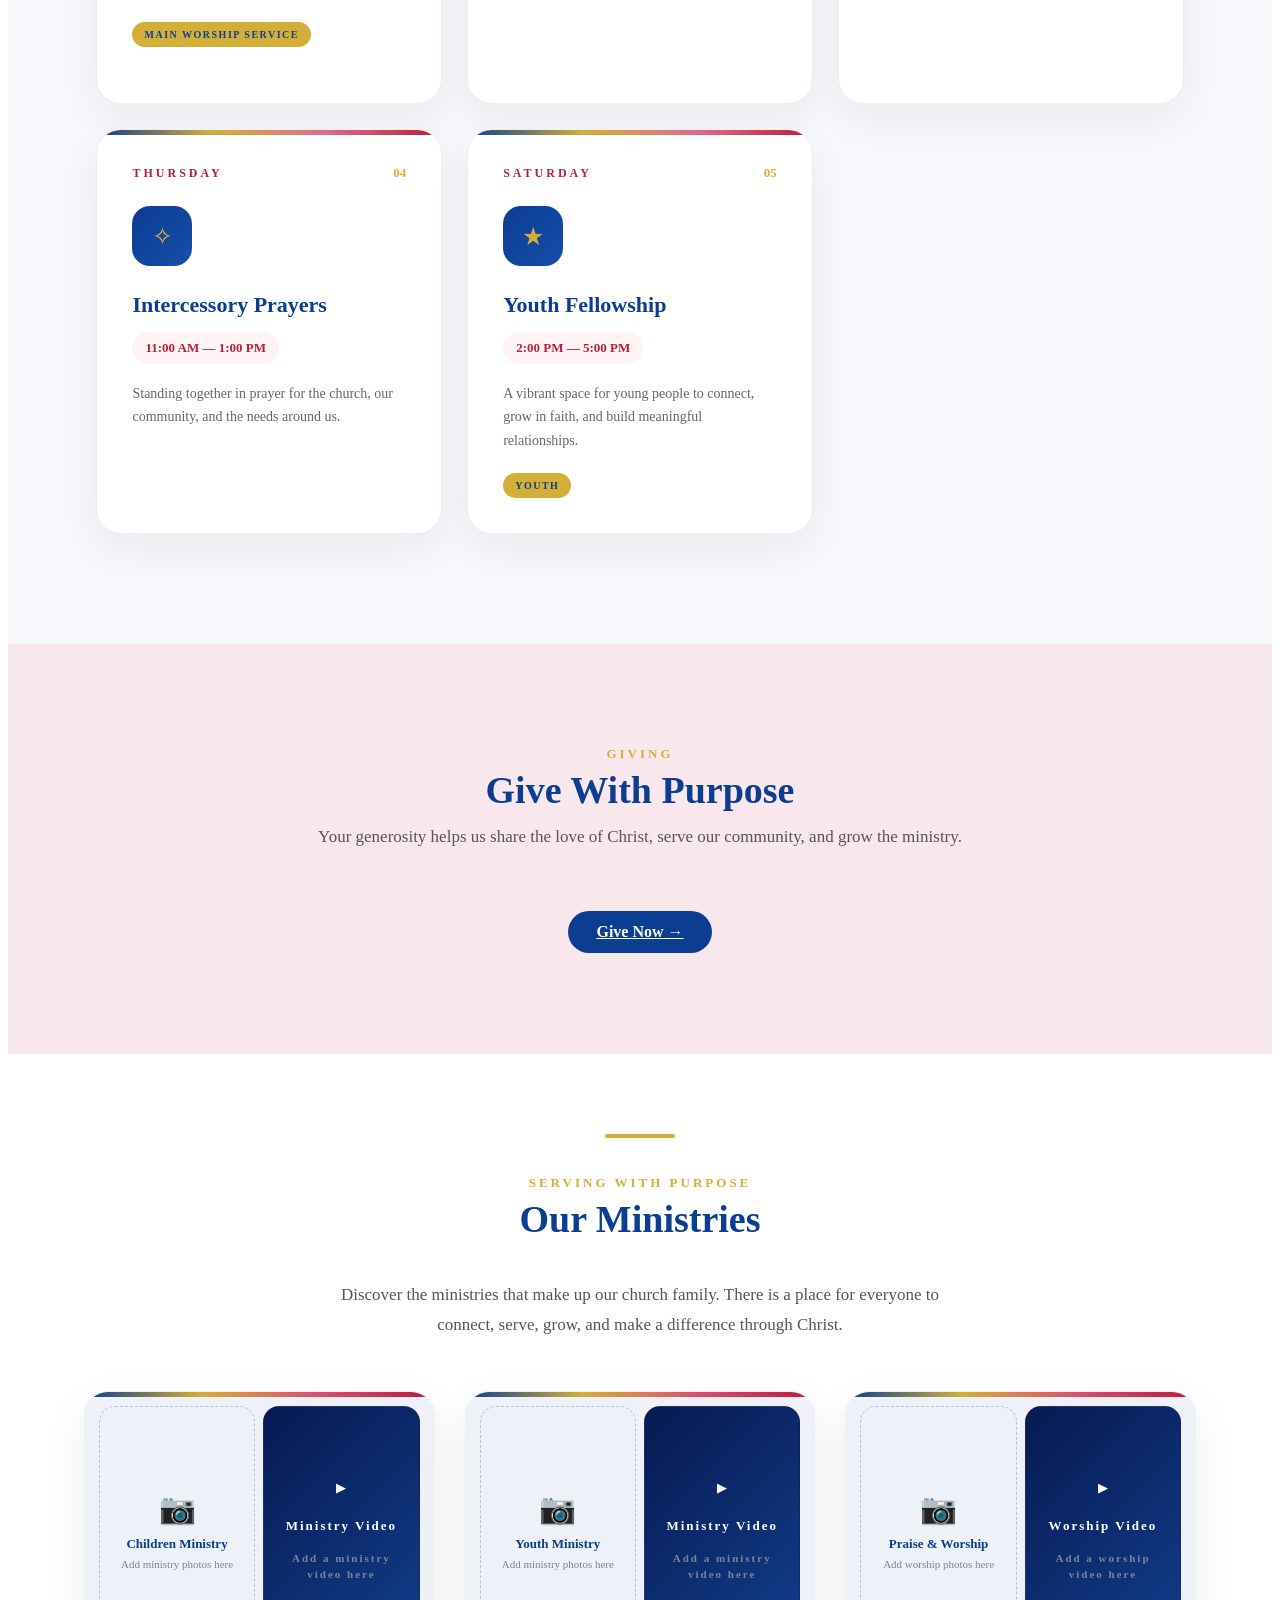
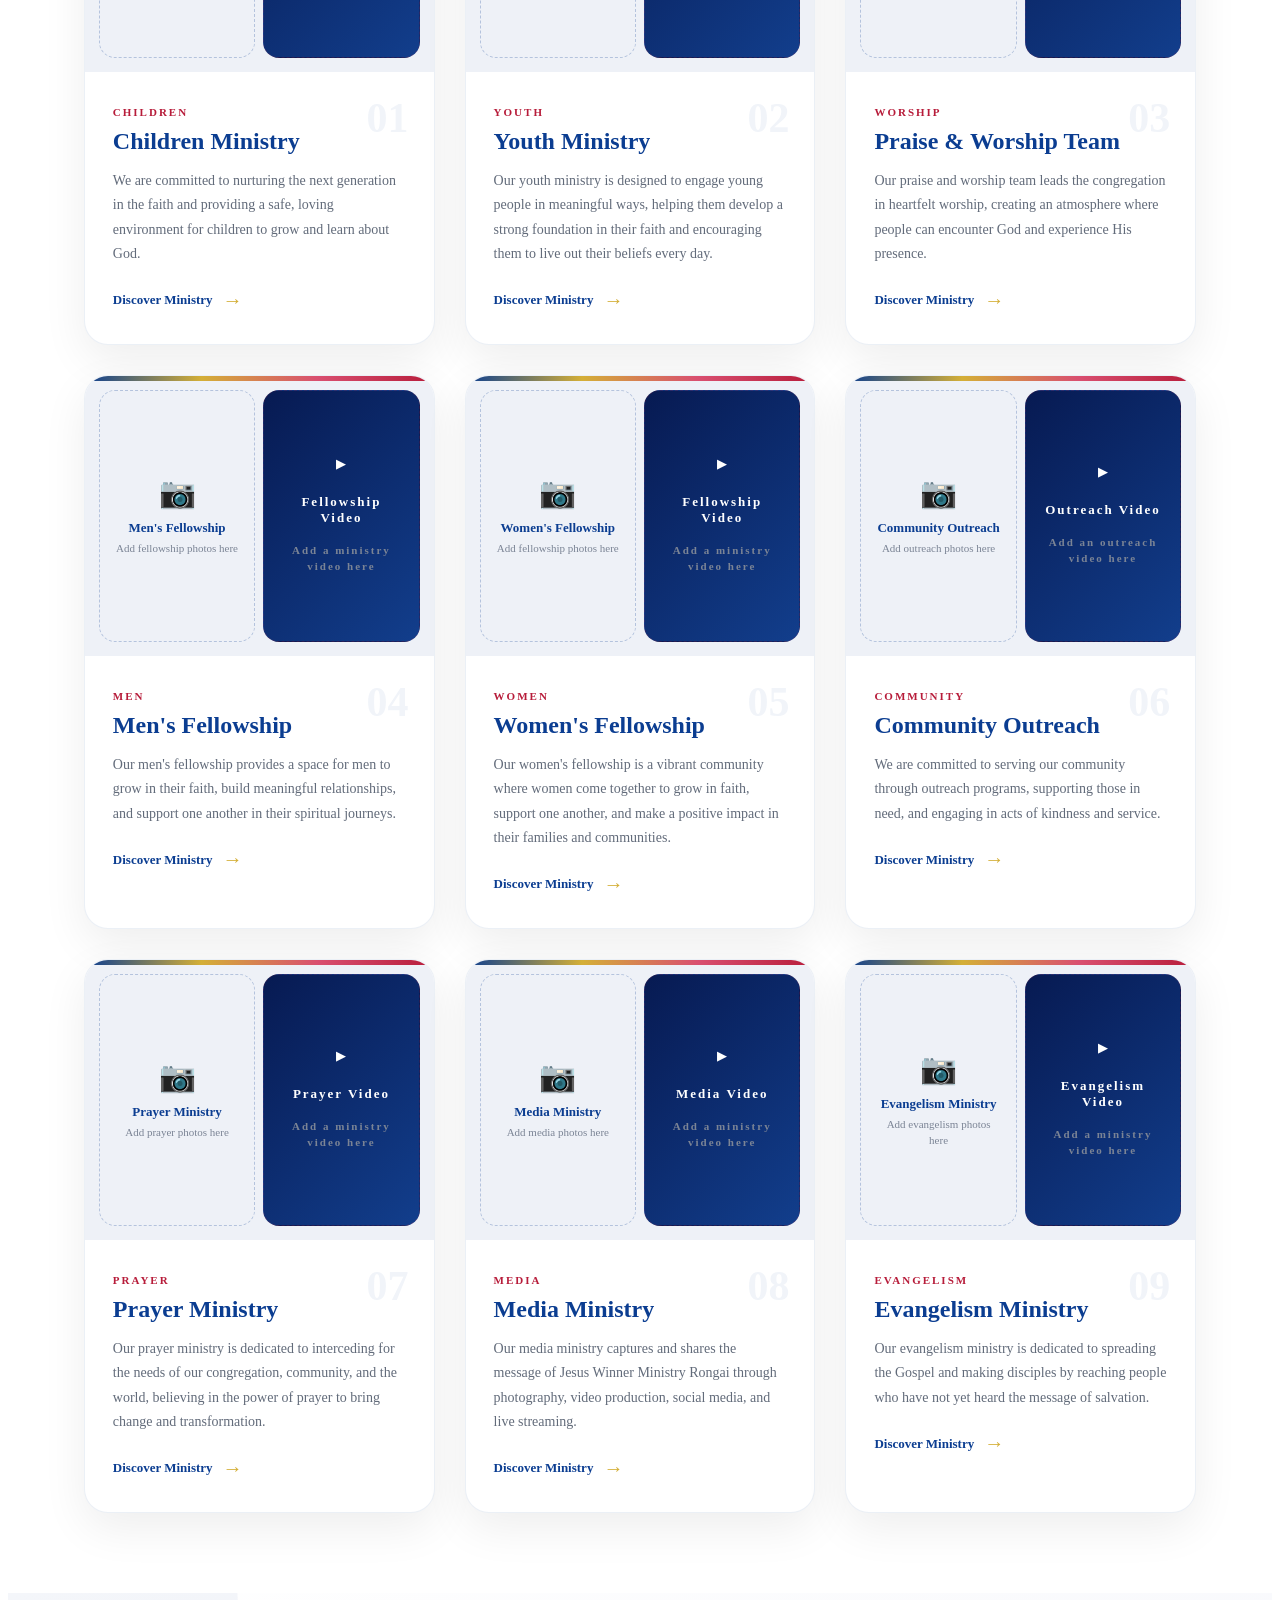
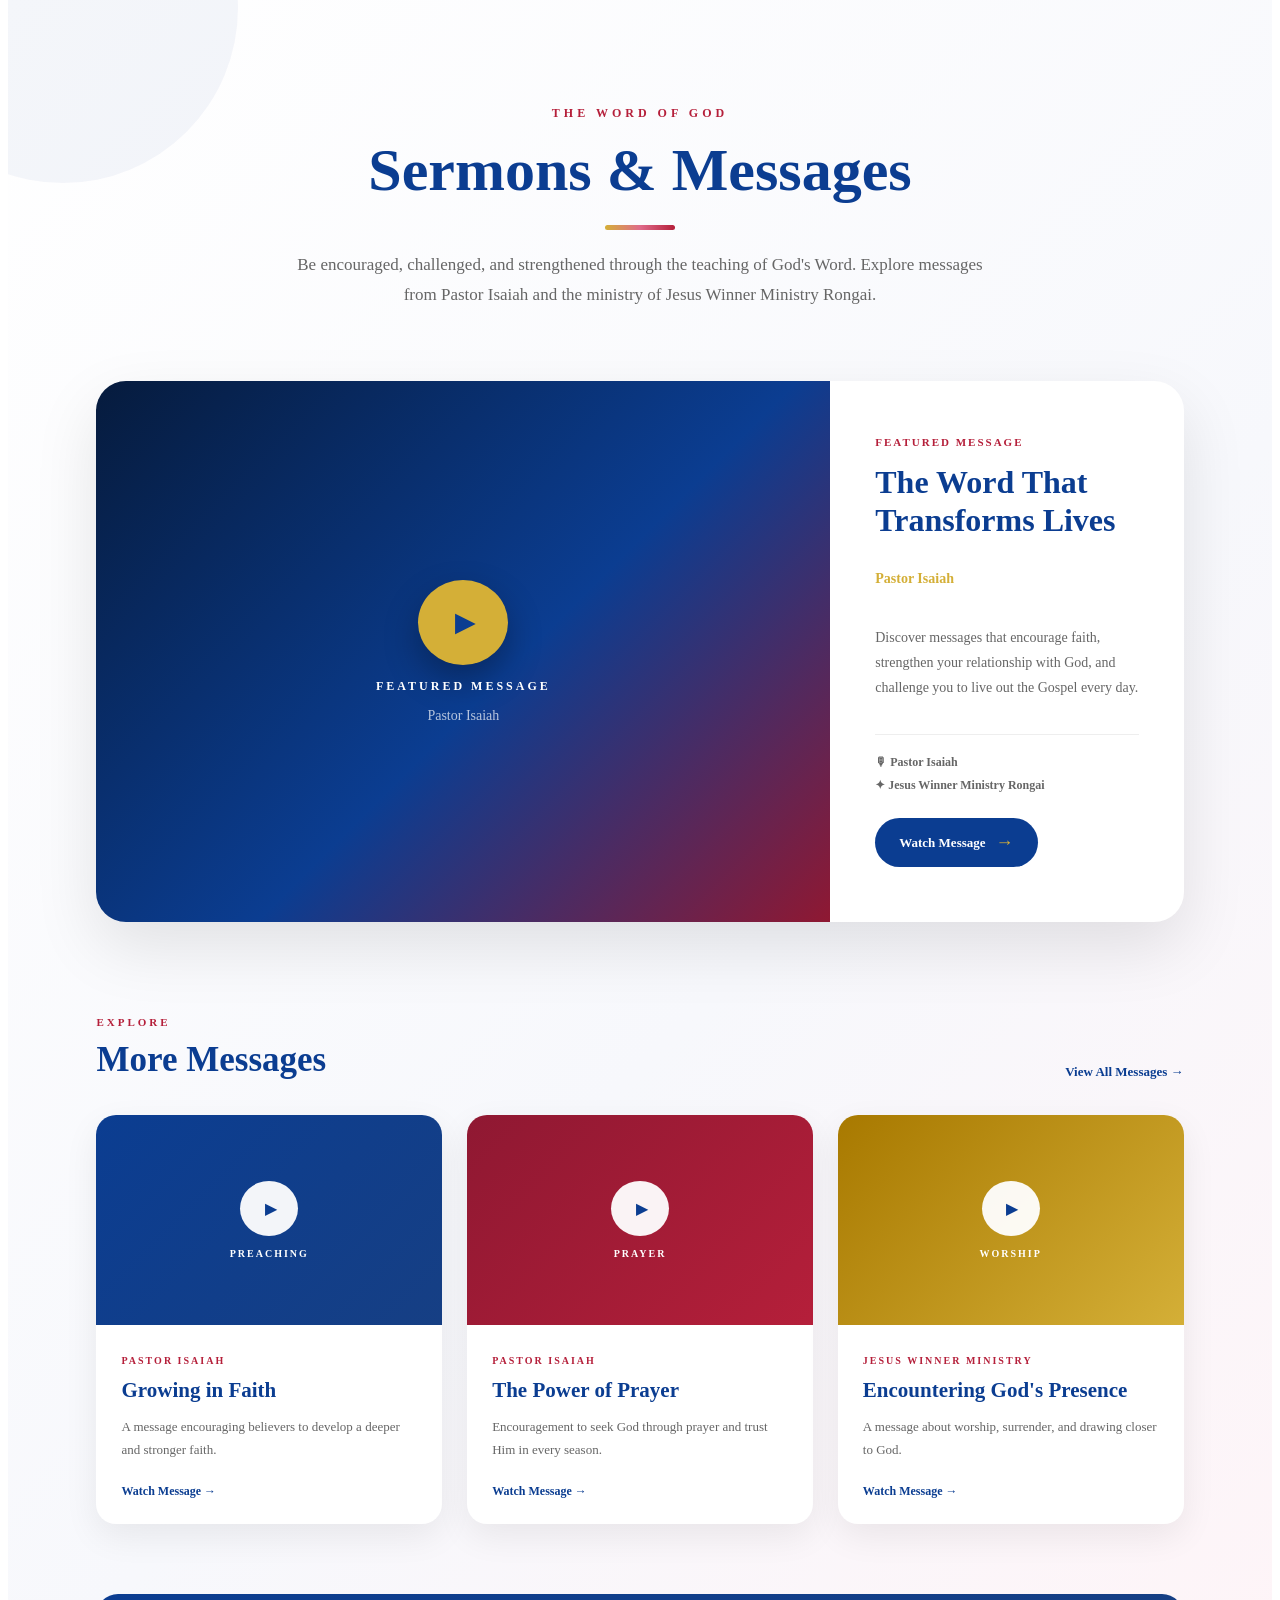
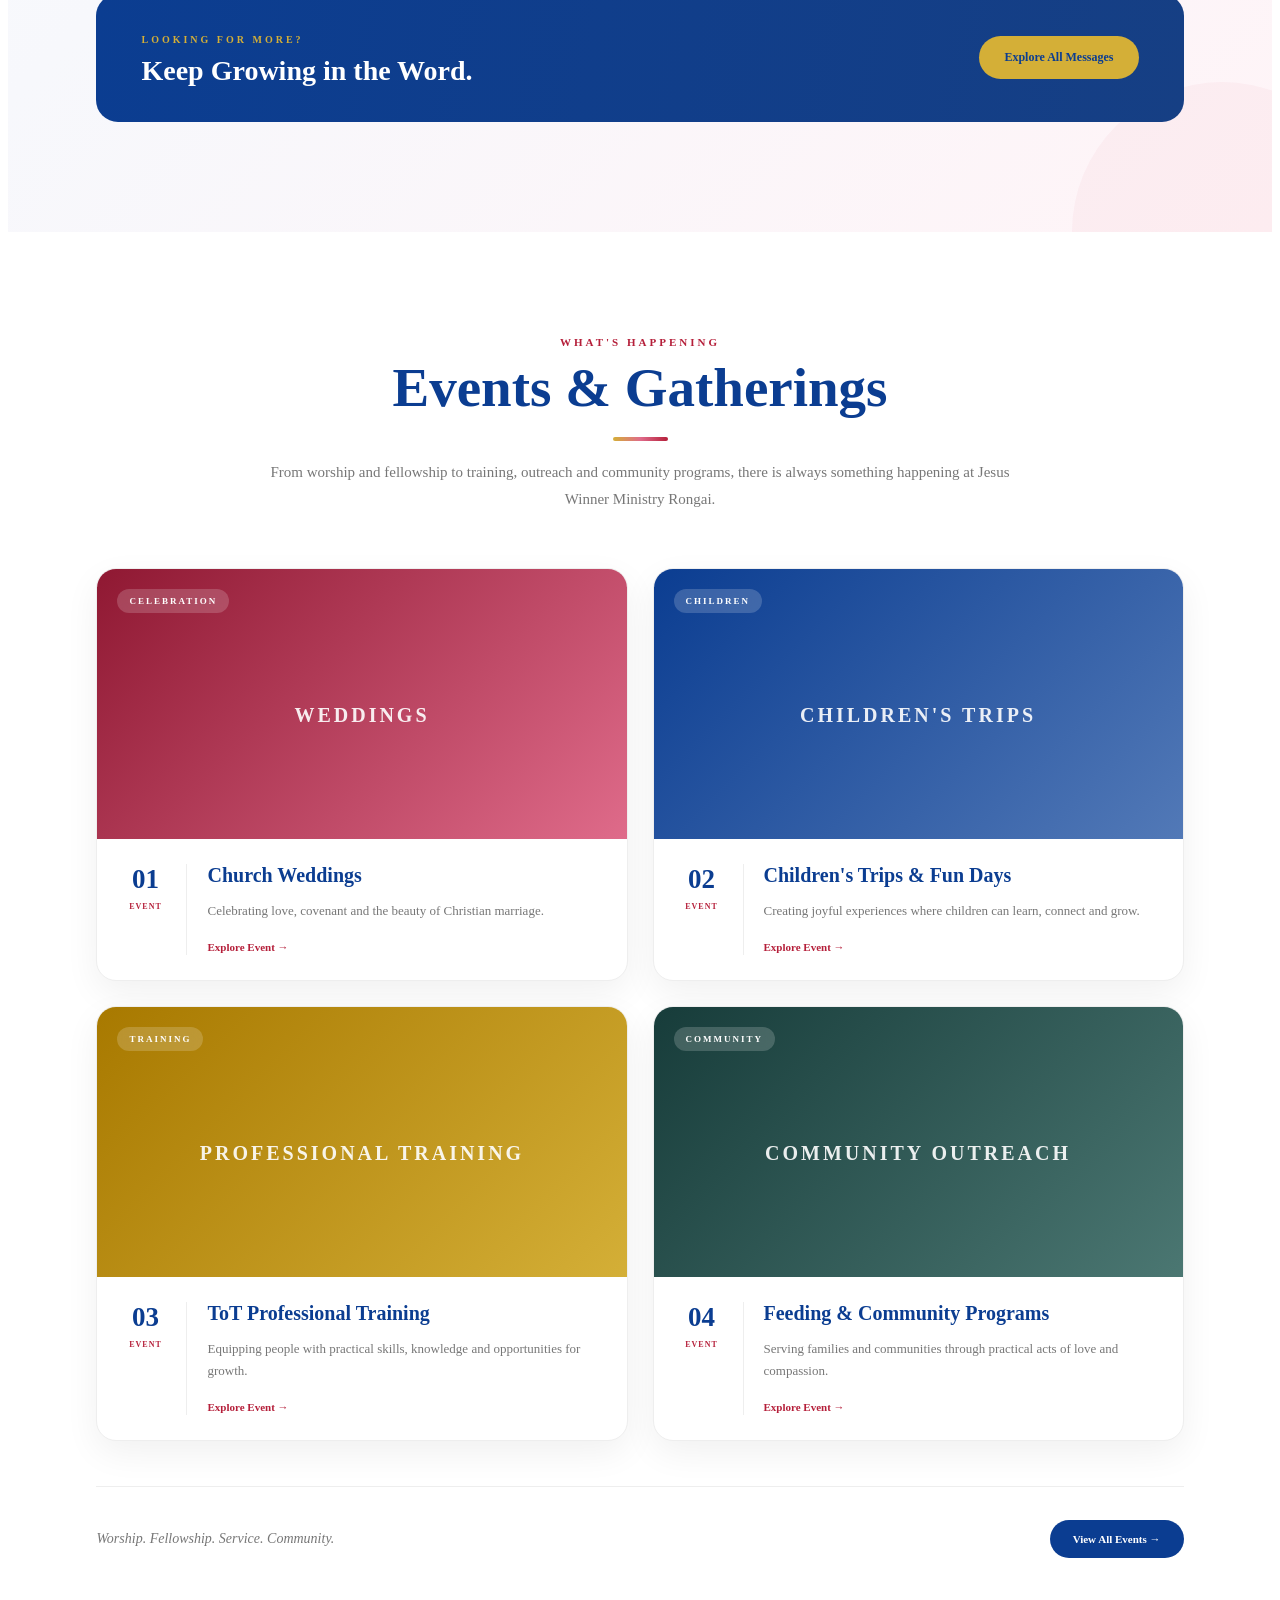
==== commit 079dc14f: "Fix live navigation logo display" ====
--- a/index.html
+++ b/index.html
@@ -5,7 +5,7 @@
     <meta name="viewport" content="width=device-width,
     initial-scale=1.0">
     <title>Jesus Winner Ministry Rongai</title>
-    <link rel="stylesheet" href="css/style.css">
+    <link rel="stylesheet" href="css/style.css?v=20260924-4">
 </head>
 
 <body>
@@ -196,7 +196,7 @@
                 id="heroVideo1"
                 muted
                 playsinline
-                preload="auto"
+                preload="metadata"
                 poster="images/Ministries/background.png"
             >
 
--- a/css/style.css
+++ b/css/style.css
@@ -4788,7 +4788,13 @@
 
     padding: 12px 4%;
 
-    background: rgba(11, 61, 145, 0.97);
+    background:
+        linear-gradient(
+            135deg,
+            #0B3D91 0%,
+            #1455A5 50%,
+            #0B3D91 100%
+        );
     backdrop-filter: blur(12px);
 
     box-shadow: 0 5px 25px rgba(0, 0, 0, 0.15);
@@ -5066,6 +5072,11 @@
     .brand-main {
         font-size: 14px;
     }
+}
+
+.church-logo {
+    filter: brightness(1.05) saturate(0.9) contrast(1.08);
+    opacity: 0.96;
 }
 
 
@@ -6294,7 +6305,7 @@
     display: block;
     object-fit: contain;
     background: transparent;
-    mix-blend-mode: screen;
+    mix-blend-mode: lighten;
 }
 .pastor-image-area {
     position: relative;
@@ -8955,7 +8966,32 @@
     display: flex;
     align-items: center;
     flex-shrink: 0;
-    margin-right: 4px;
+    margin-right: 10px;
+    position: relative;
+    z-index: 2;
+    background: transparent;
+    border: 0;
+    border-radius: 0;
+    padding: 0;
+    box-shadow: none;
+}
+
+.church-logo {
+    width: 170px;
+    height: 54px;
+    object-fit: contain;
+    display: block;
+    background: transparent;
+    border-radius: 10px;
+    opacity: 1;
+    mix-blend-mode: lighten;
+    filter: brightness(1.18) saturate(0.9) contrast(1.14);
+    transition: transform 0.35s ease, filter 0.35s ease;
+}
+
+.church-logo:hover {
+    transform: scale(1.04);
+    filter: brightness(1.22) saturate(0.95) contrast(1.18) drop-shadow(0 0 8px rgba(255,255,255,0.18));
 }
 
 .nav-brand a {
@@ -8963,6 +8999,7 @@
     align-items: center;
     justify-content: center;
     padding-left: 0;
+    background: transparent;
 }
 
 .nav-menu-wrapper {
@@ -8974,6 +9011,8 @@
     gap: 10px;
     margin-left: 0;
     overflow: visible;
+    position: relative;
+    z-index: 1;
 }
 
 .church-logo {
@@ -8987,17 +9026,31 @@
     background: transparent;
 
     border-radius: 8px;
+    opacity: 0.98;
+    mix-blend-mode: lighten;
+    filter: brightness(1.2) saturate(0.8) contrast(1.12);
+    animation: logoFloat 5s ease-in-out infinite;
 
     transition:
         transform 0.35s ease,
         filter 0.35s ease;
 }
 
+@keyframes logoFloat {
+    0%, 100% {
+        transform: translateY(0);
+    }
+    50% {
+        transform: translateY(-2px);
+    }
+}
+
 .church-logo:hover {
     transform: scale(1.04);
 
     filter:
-        drop-shadow(0 0 8px rgba(255,255,255,0.25));
+        brightness(1.3) saturate(0.85) contrast(1.15)
+        drop-shadow(0 0 8px rgba(255,255,255,0.18));
 }
 /* =========================================================
    NAVIGATION LINKS
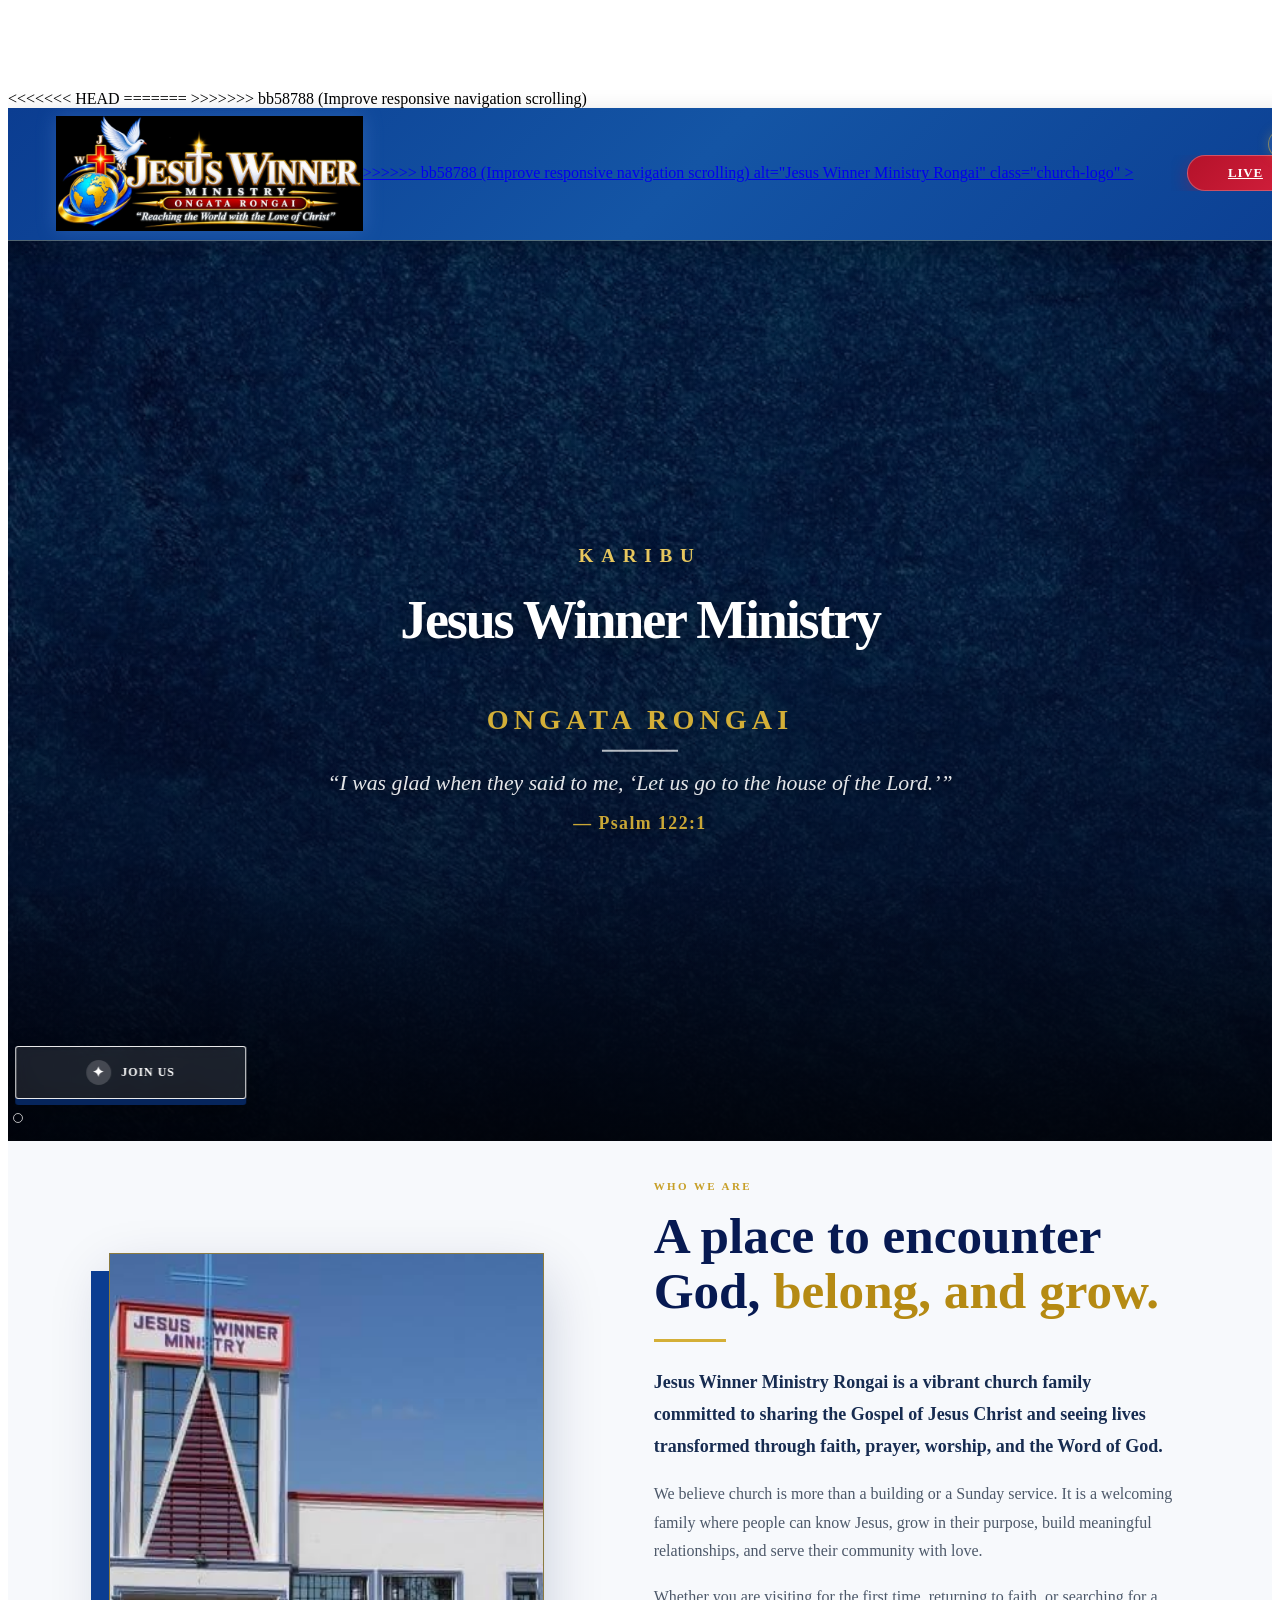
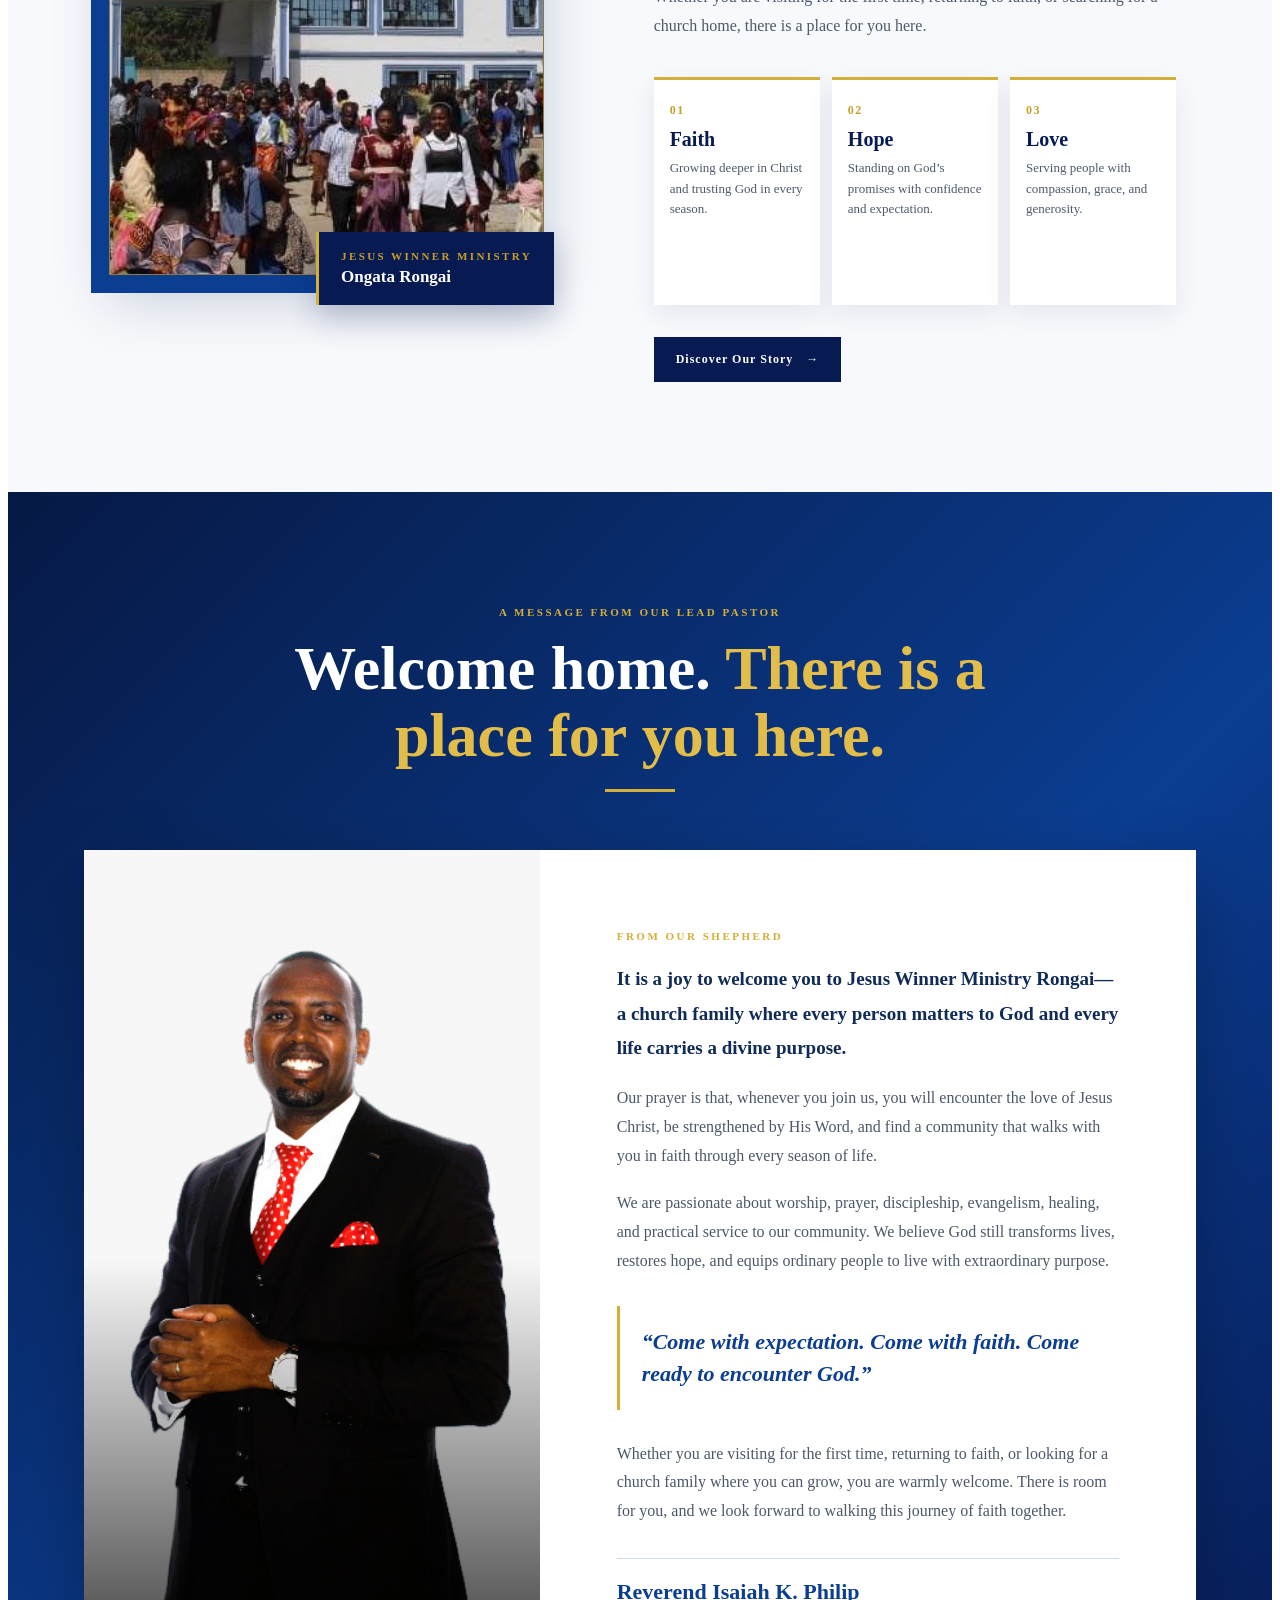
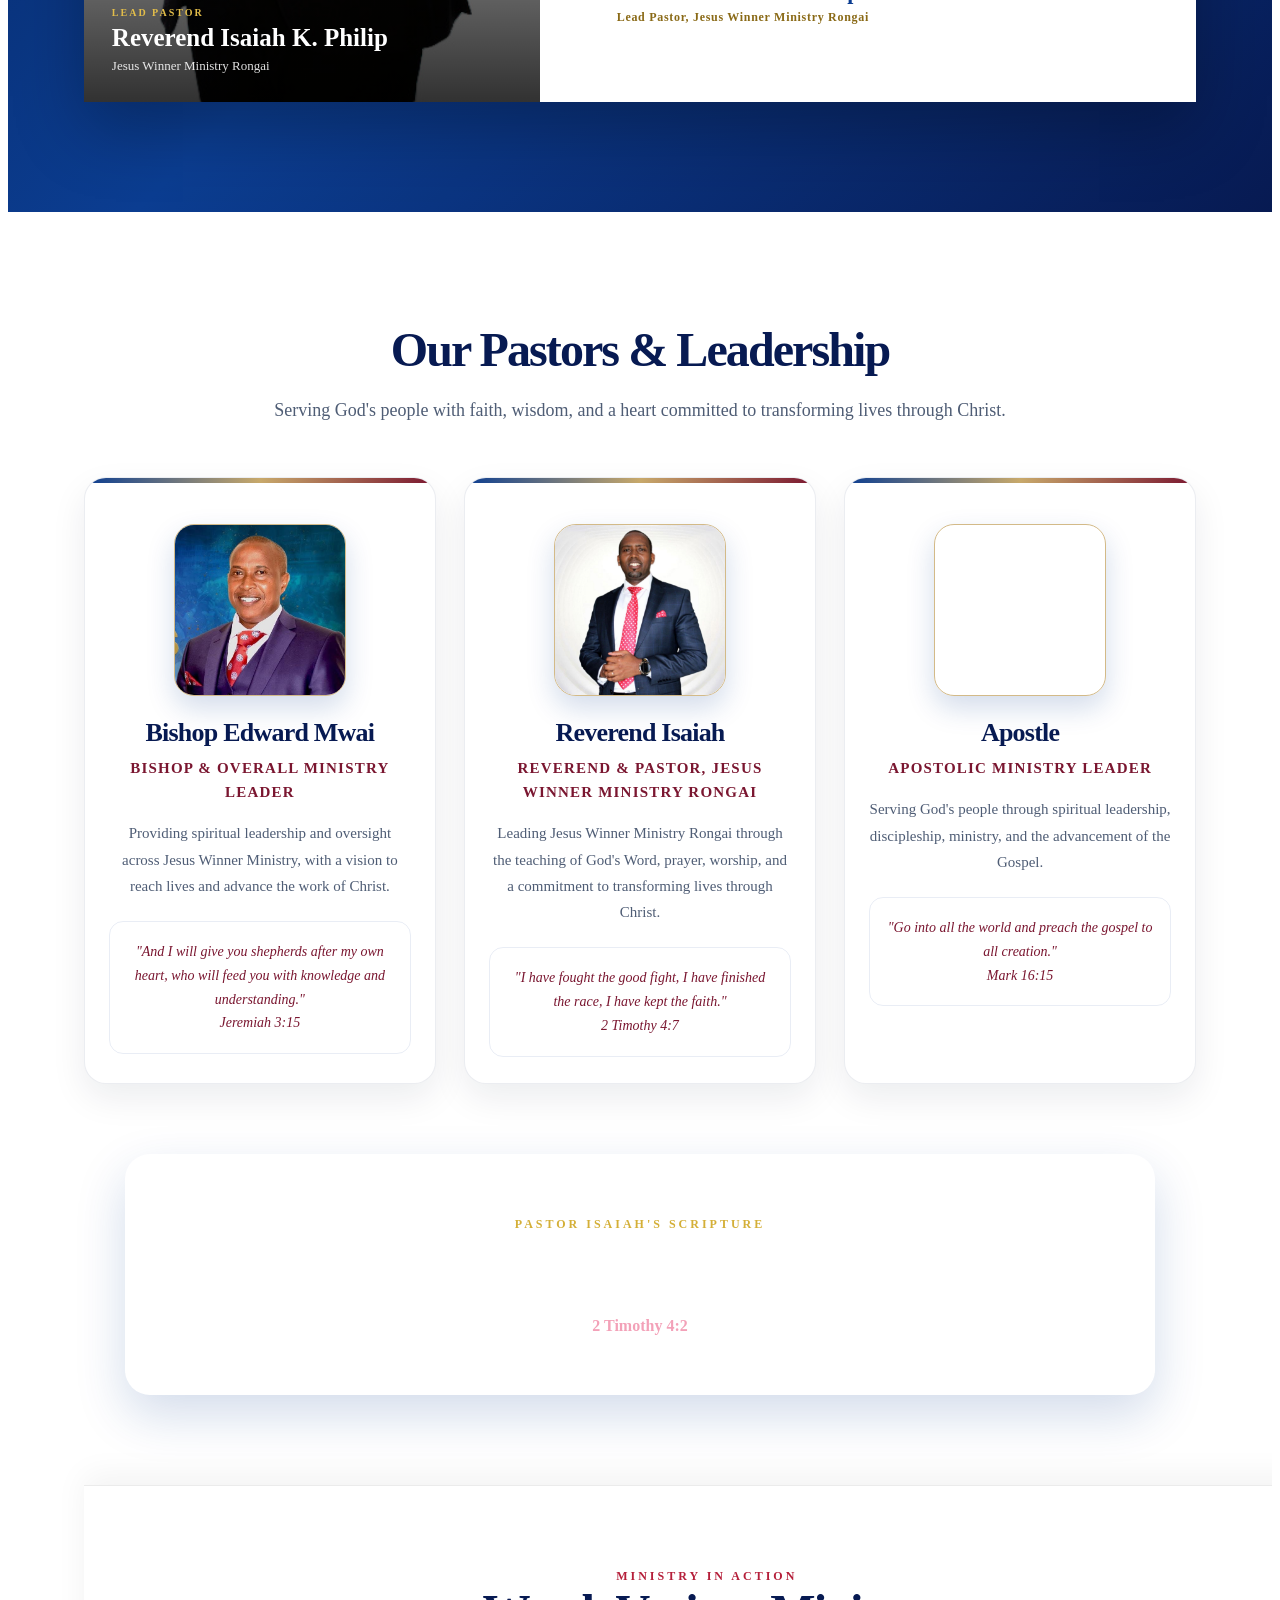
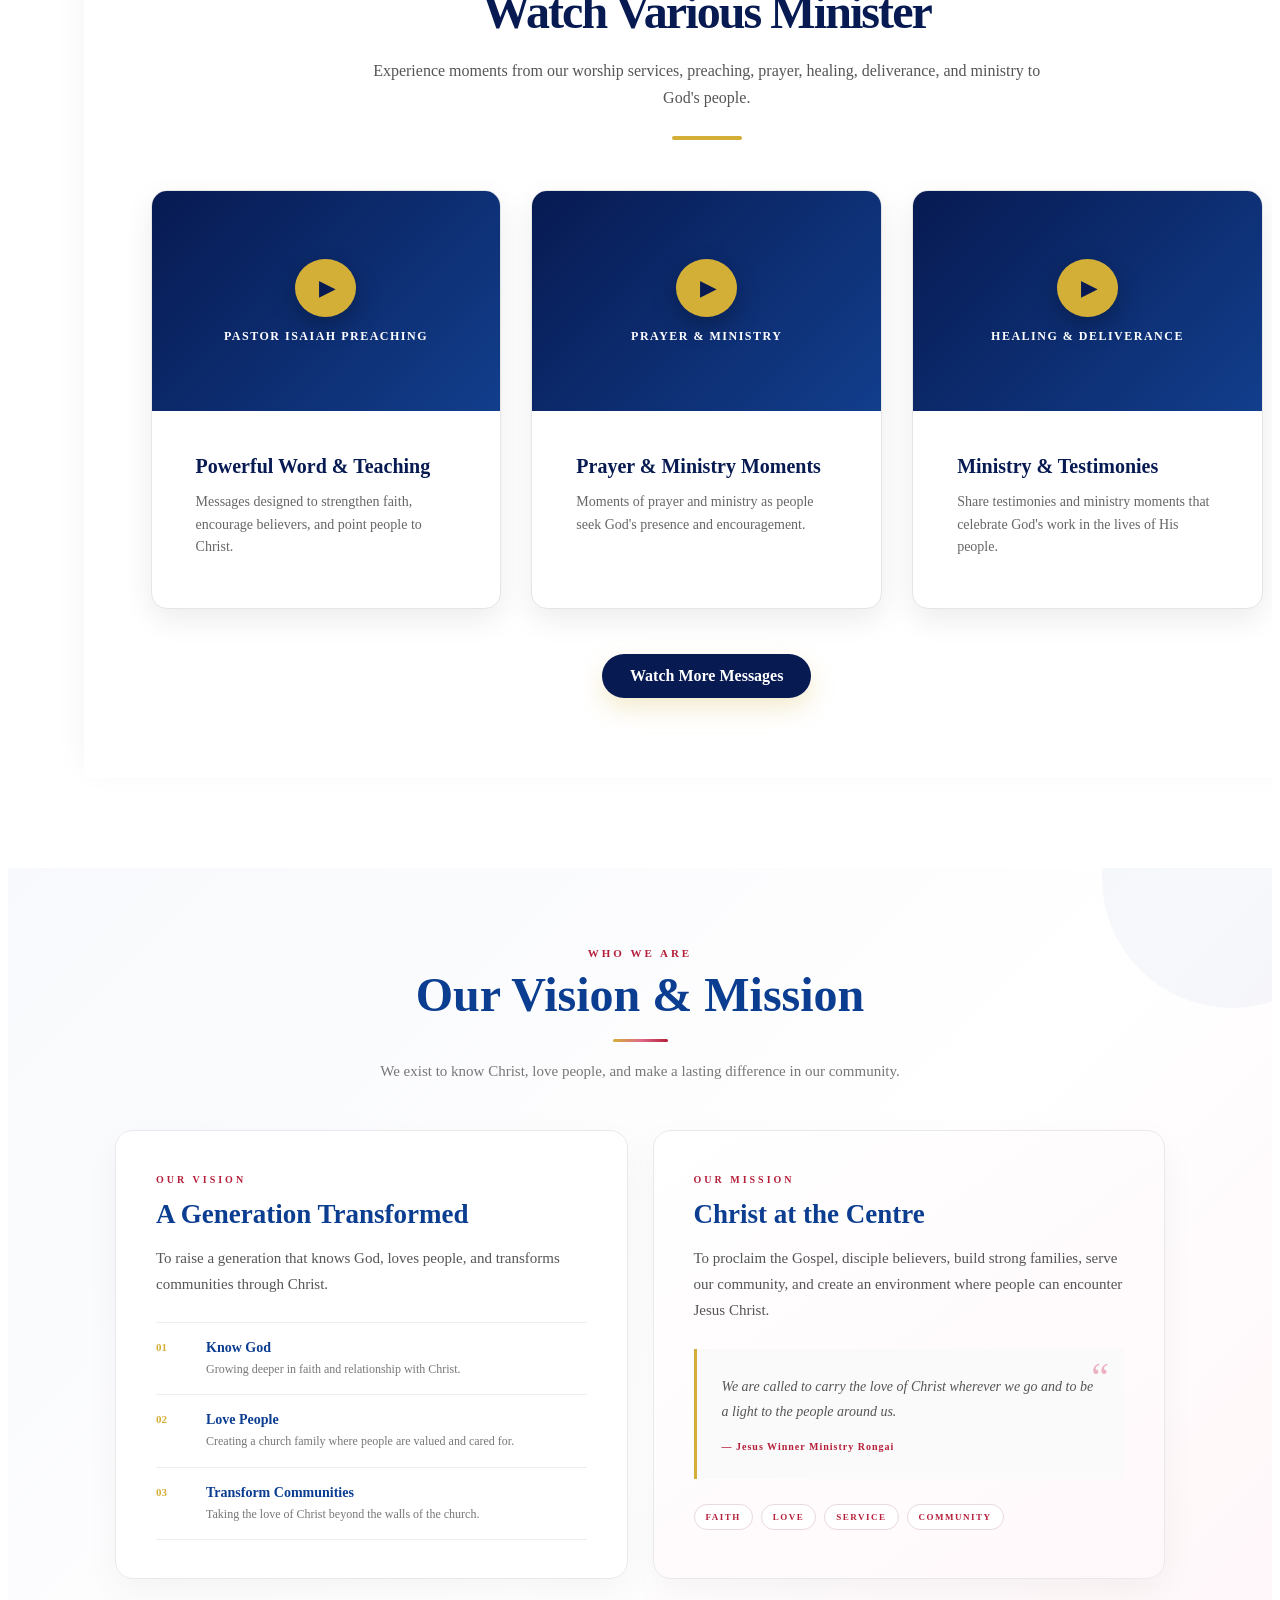
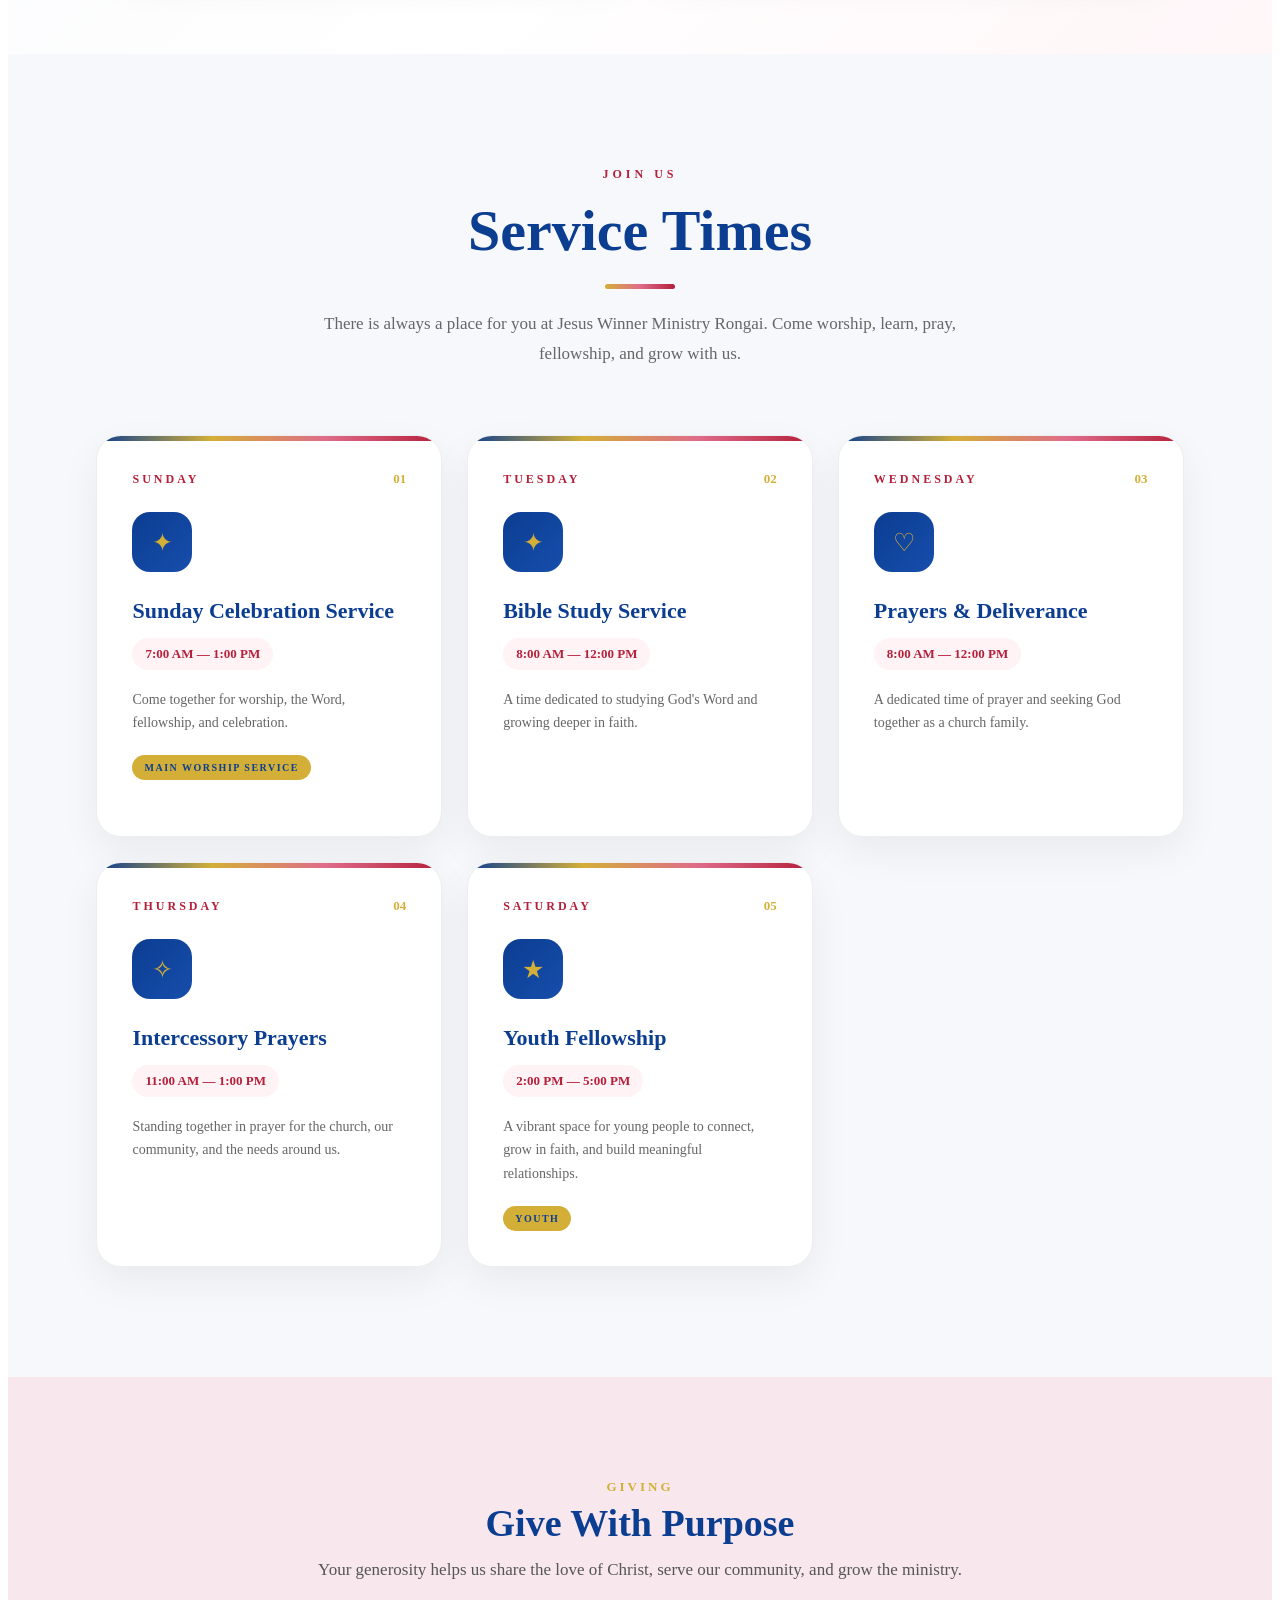
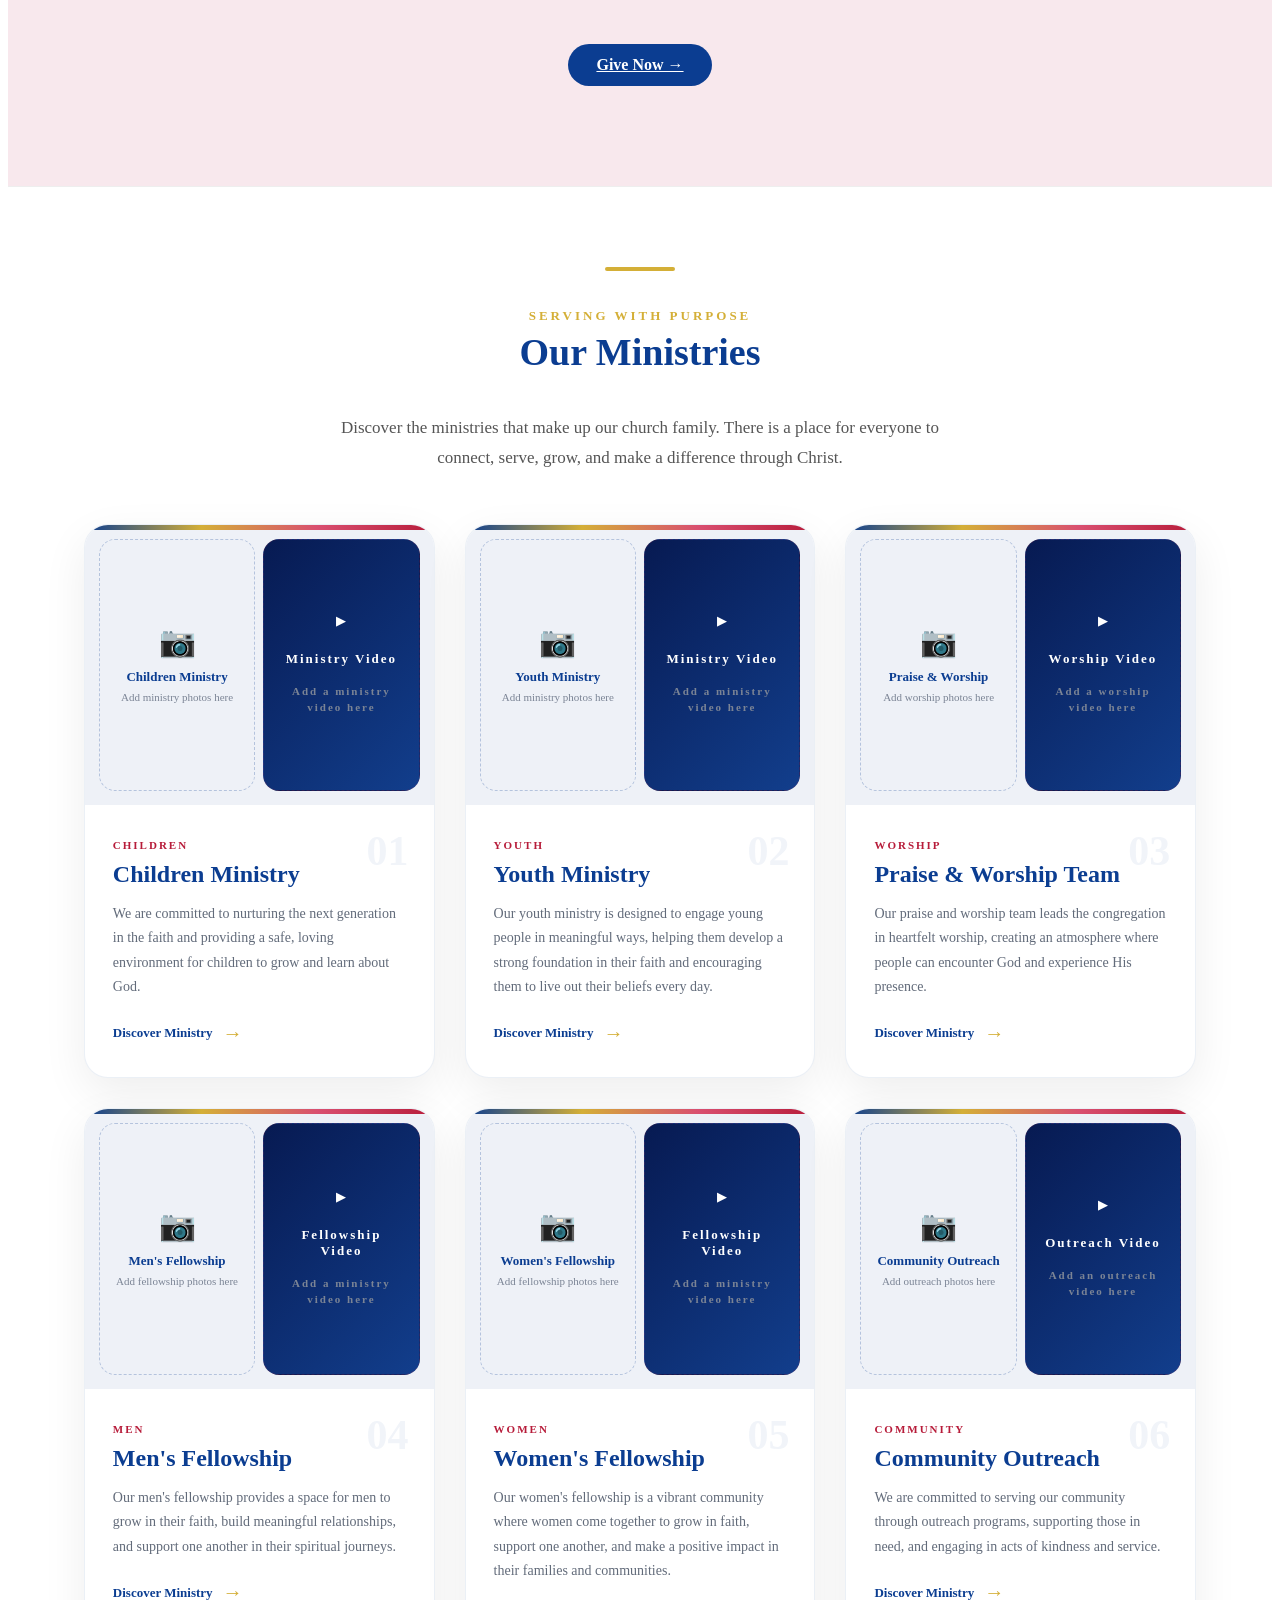
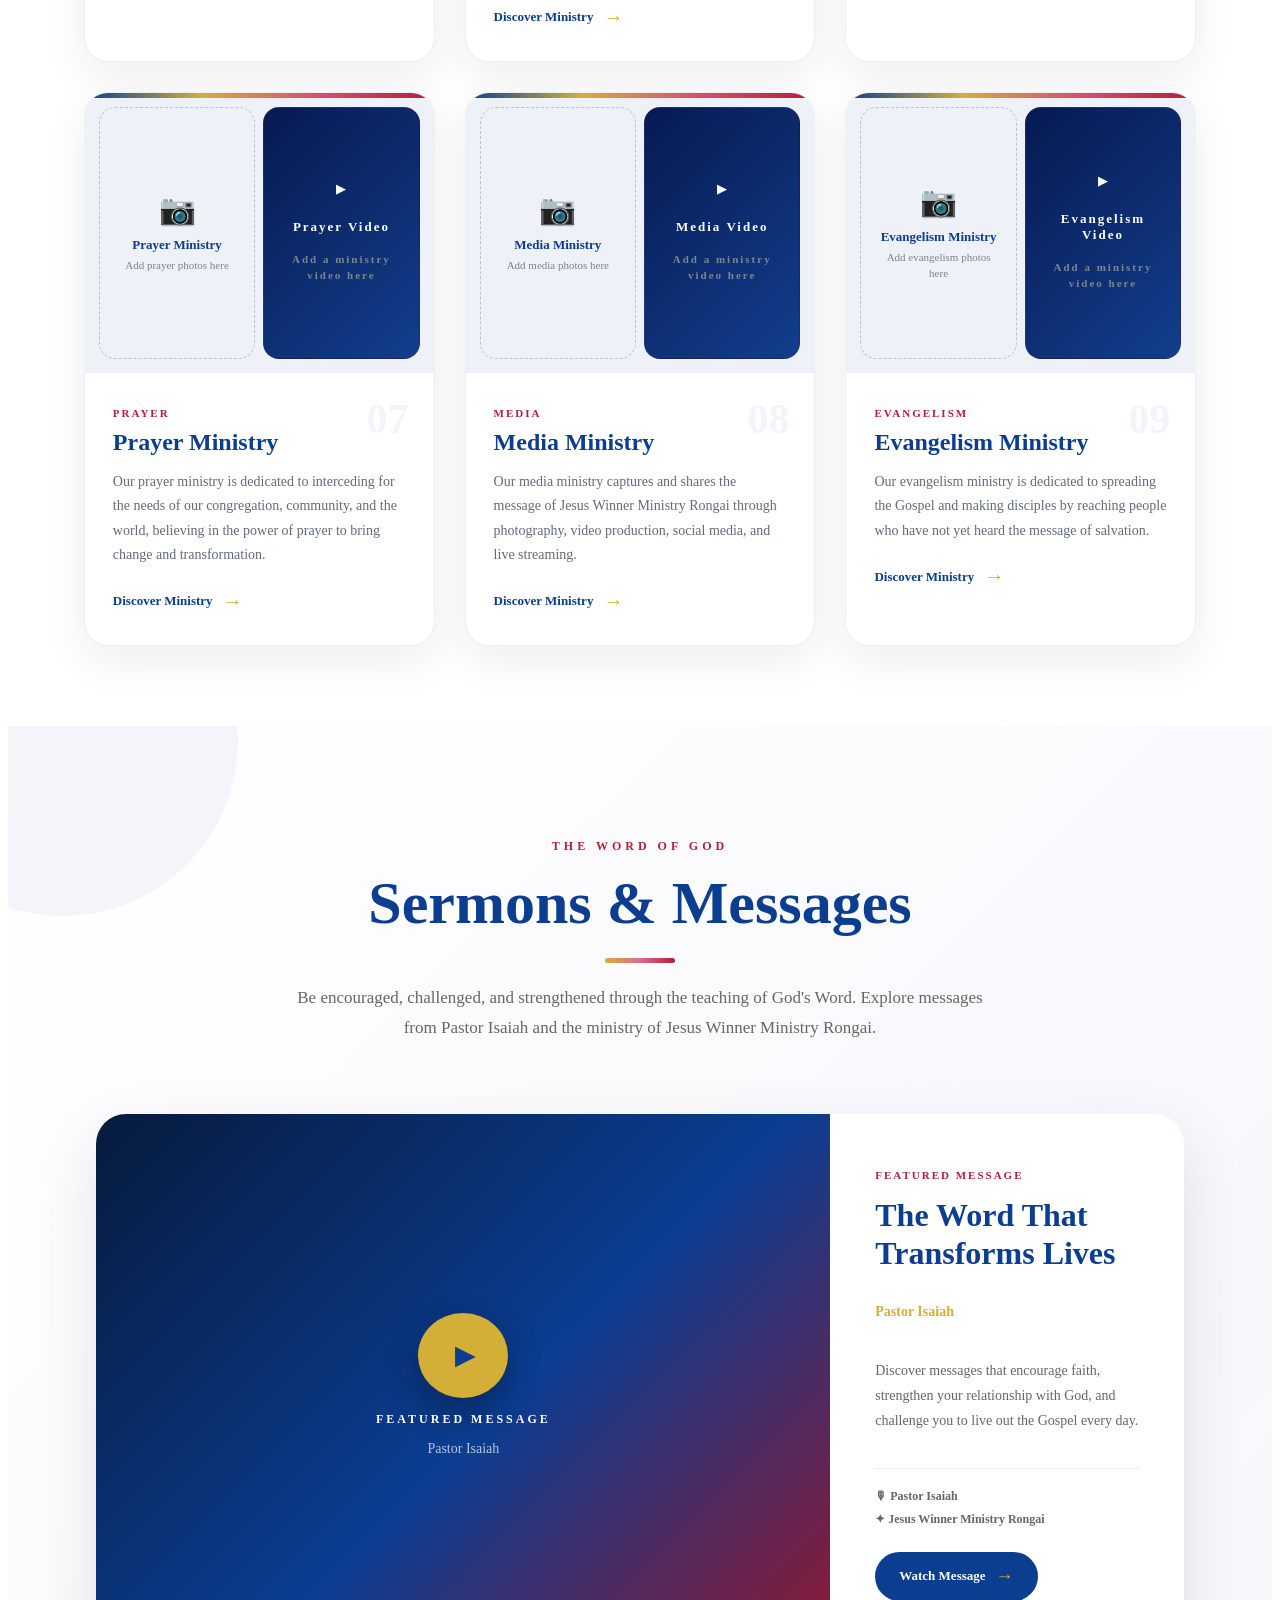
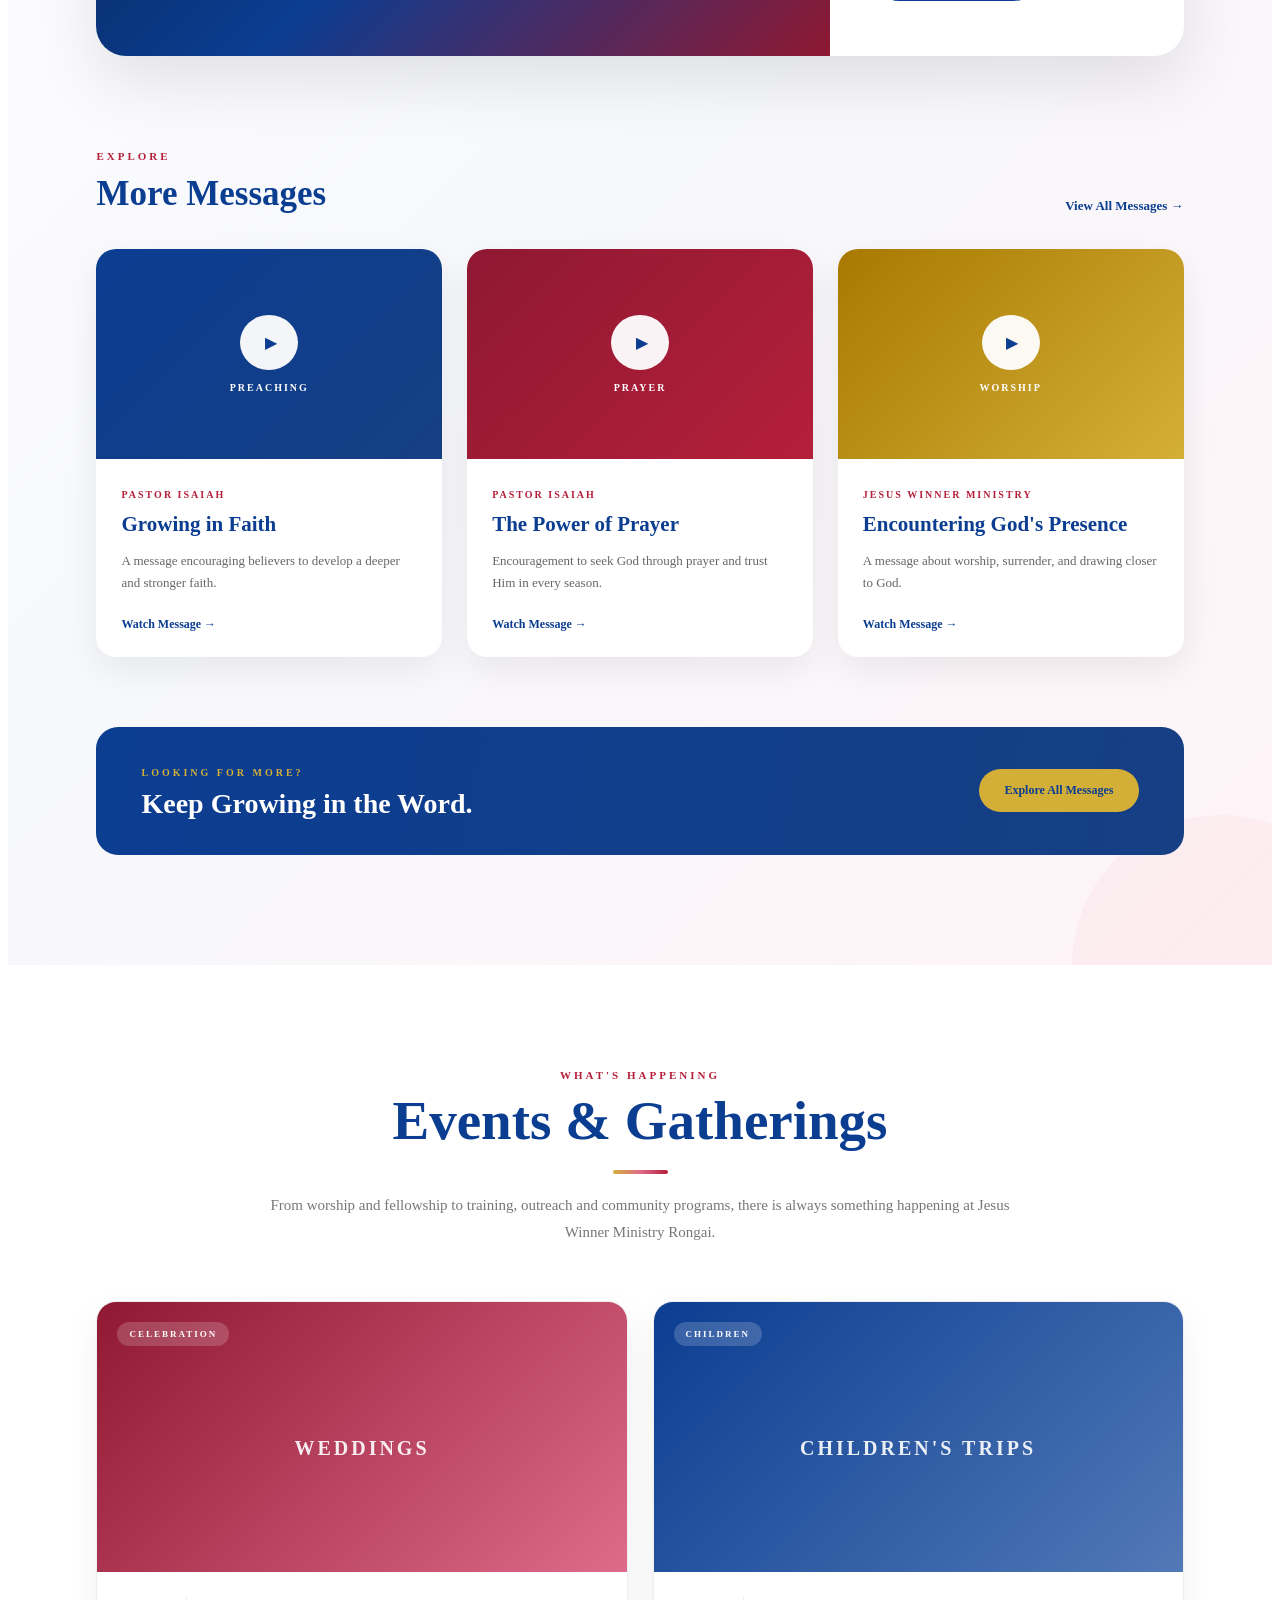
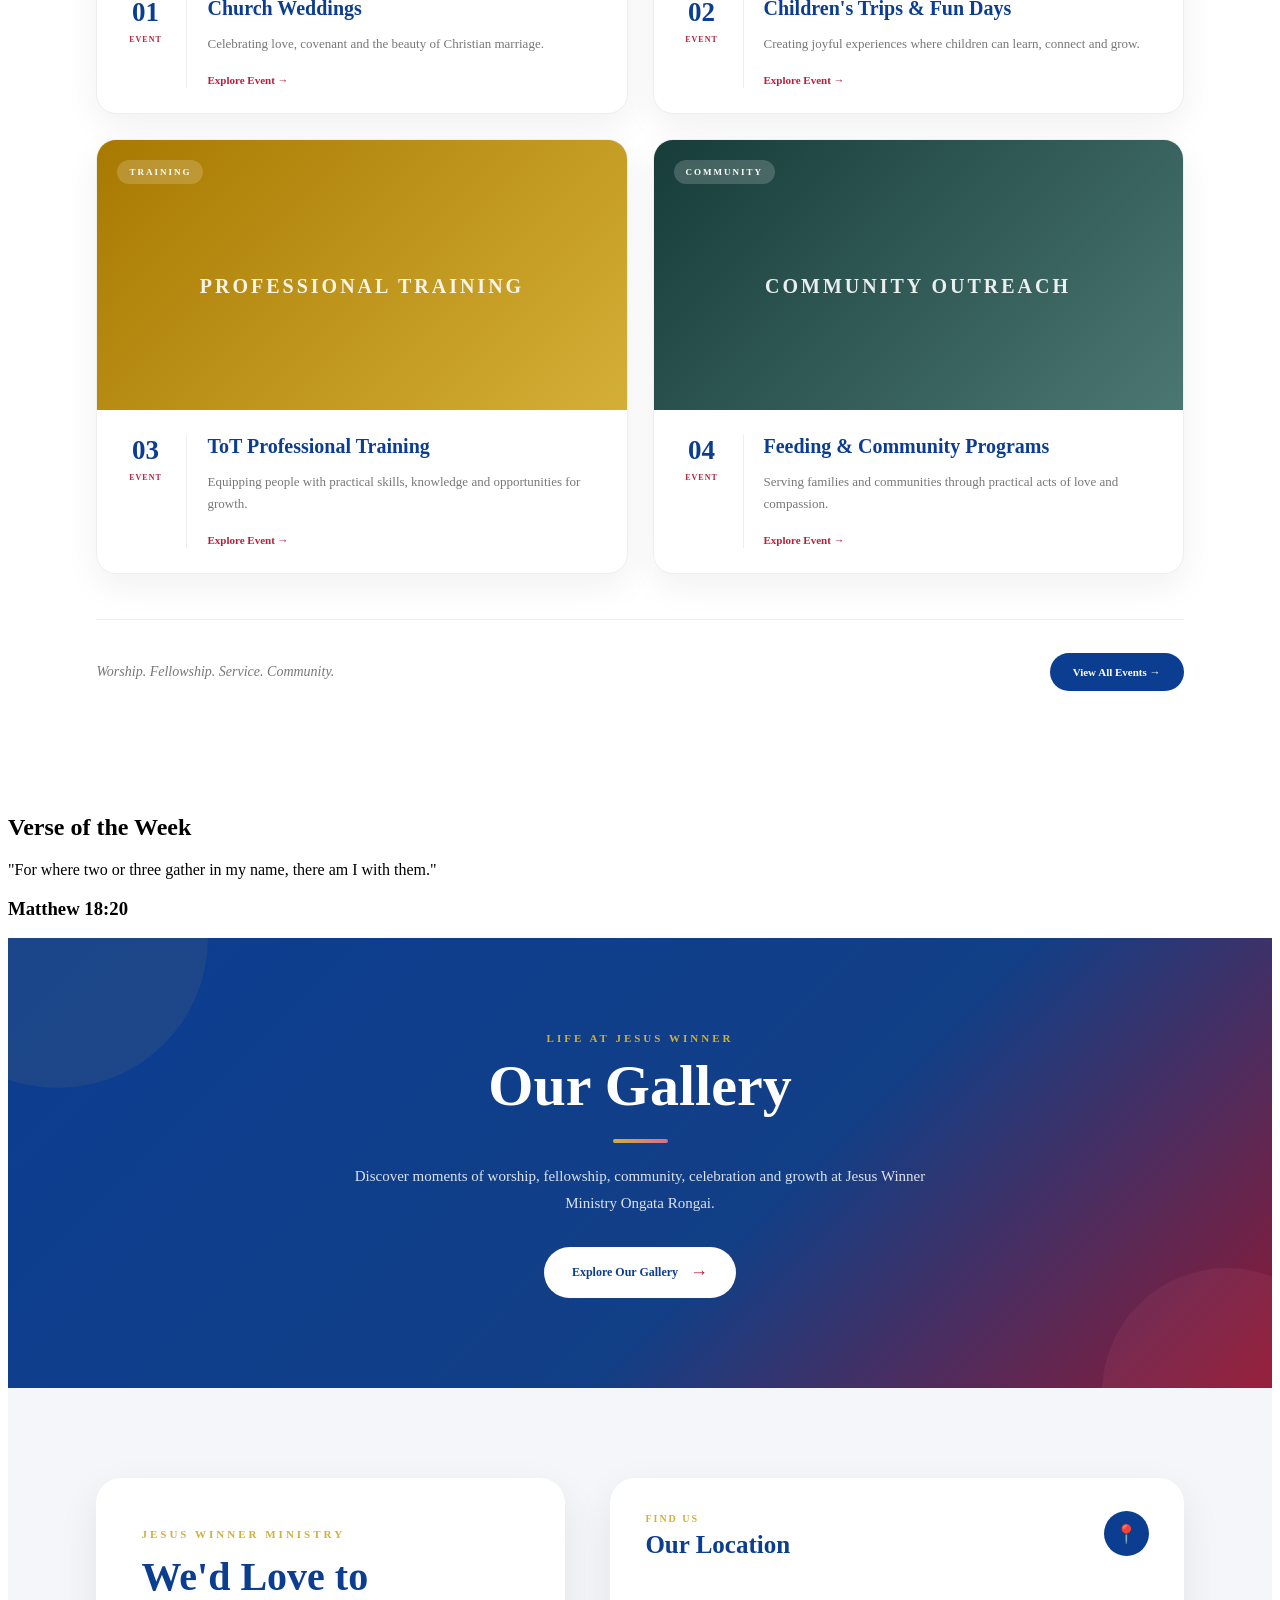
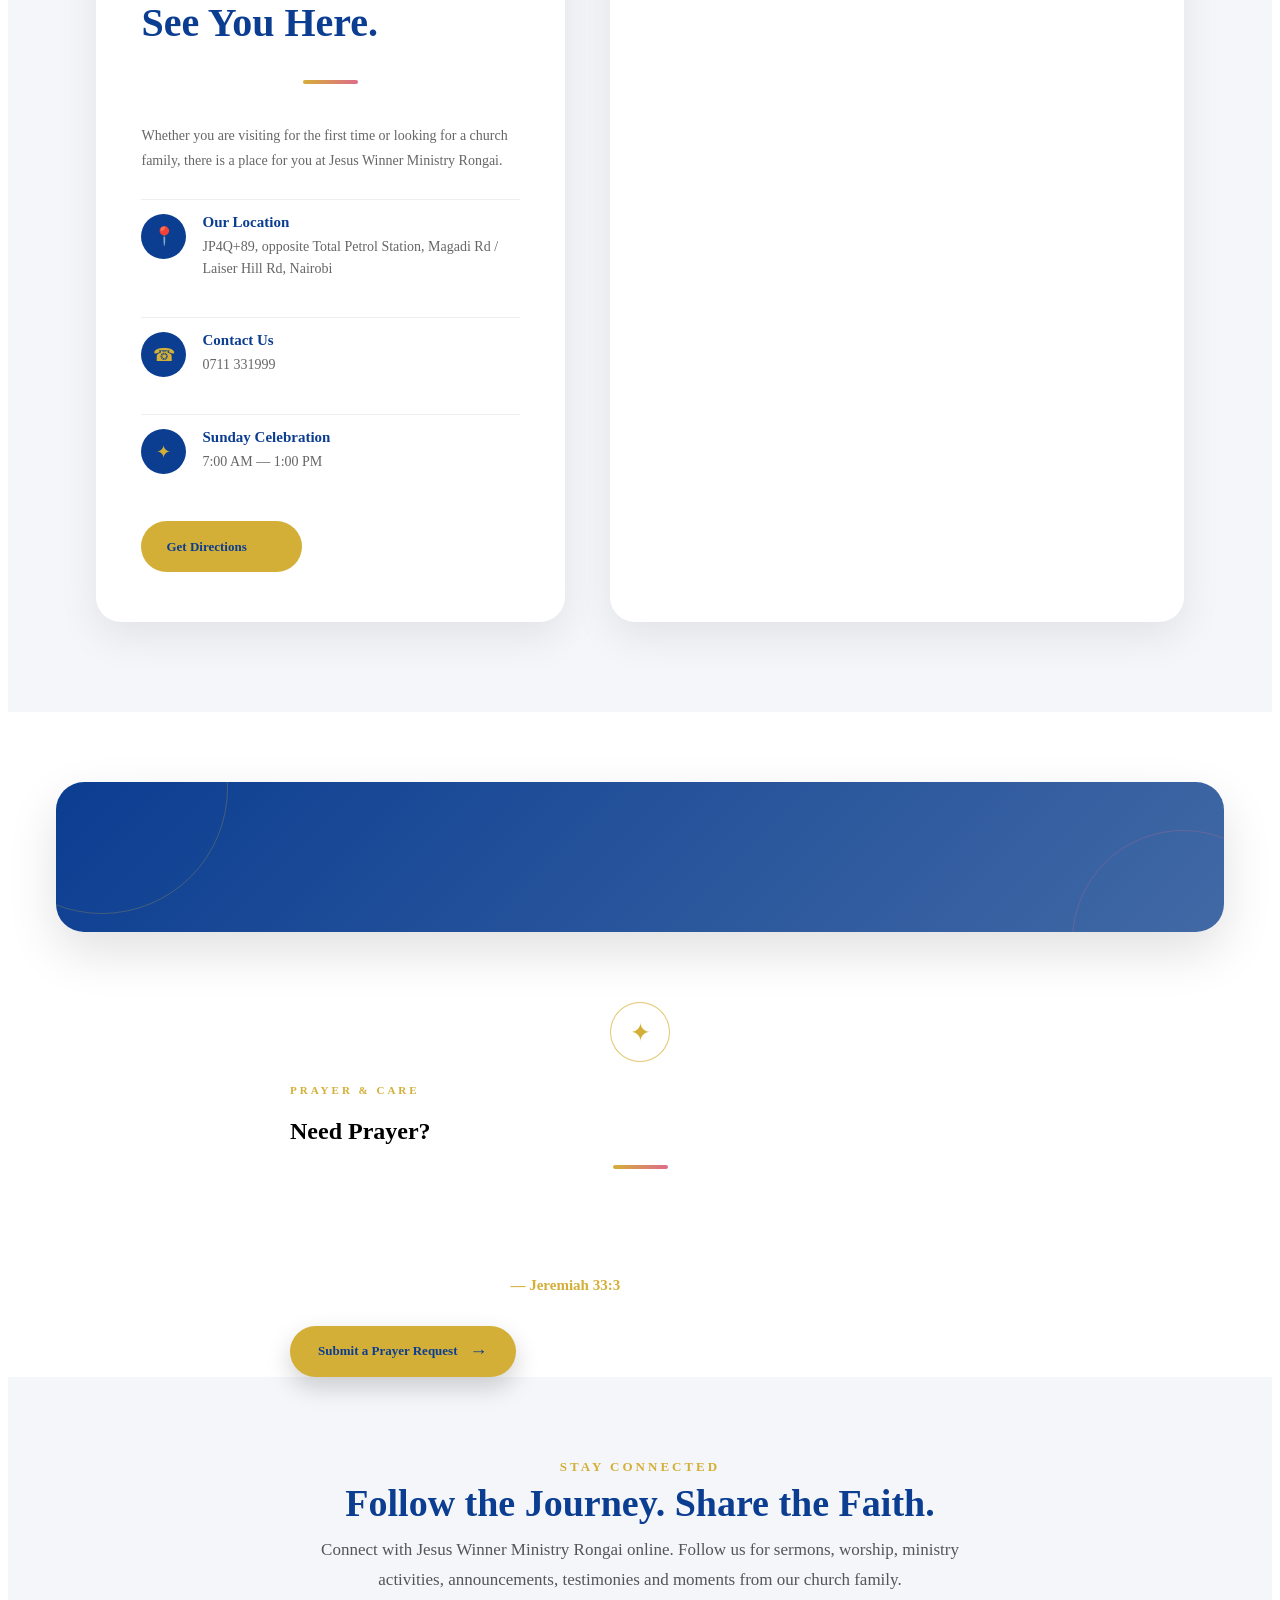
==== commit f4adbc71: "Improve responsive navigation scrolling" ====
--- a/index.html
+++ b/index.html
@@ -5,7 +5,11 @@
     <meta name="viewport" content="width=device-width,
     initial-scale=1.0">
     <title>Jesus Winner Ministry Rongai</title>
+<<<<<<< HEAD
     <link rel="stylesheet" href="css/style.css?v=20260924-4">
+=======
+    <link rel="stylesheet" href="css/style.css?v=20260924-6">
+>>>>>>> bb58788 (Improve responsive navigation scrolling)
 </head>
 
 <body>
@@ -16,7 +20,11 @@
     <div class="nav-brand">
         <a href="index.html" aria-label="Jesus Winner Ministry Rongai Home">
             <img
+<<<<<<< HEAD
                 src="images/Church/church/jwmtranslogo.png"
+=======
+                src="JWM Images/New folder/jwmtranslogo.png"
+>>>>>>> bb58788 (Improve responsive navigation scrolling)
                 alt="Jesus Winner Ministry Rongai"
                 class="church-logo"
             >
@@ -2595,7 +2603,11 @@
  Faith . Hope . Love
 
 </div>
+<<<<<<< HEAD
     <script src="JavaScript/Script.js" defer></script>
+=======
+    <script src="JavaScript/Script.js?v=20260924-6" defer></script>
+>>>>>>> bb58788 (Improve responsive navigation scrolling)
 </body>
 
 </html> 
--- a/css/style.css
+++ b/css/style.css
@@ -7,6 +7,14 @@
 /* =========================================================
    1. COLOR SYSTEM
    ========================================================= */
+html {
+    scroll-behavior: smooth;
+    scroll-padding-top: 96px;
+}
+
+body {
+    padding-top: 82px;
+}
 
 :root {
 
@@ -173,7 +181,6 @@
 /* Individual image/video space */
 
 .media-placeholder {
-
     min-height: 150px;
 
     border-radius: 16px;
@@ -500,20 +507,23 @@
     text-align: center;
     max-width: 850px;
     margin: 0 auto 70px;
-}
+    display: grid;
+    grid-template-columns: minmax(0, 1fr) auto auto;
+    align-items: center;
+    gap: 8px;
 
 .pastor-intro .section-label {
     color: #b51f3a;
     font-size: 13px;
-    font-weight: 800;
+    grid-column: 1;
     letter-spacing: 3px;
 }
 
-.pastor-intro h2 {
+    grid-column: 2;
     margin: 15px 0;
     color: #0b3d91;
     font-size: clamp(38px, 5vw, 58px);
-    font-weight: 800;
+    grid-column: 3;
 }
 
 .section-line {
@@ -4817,10 +4827,29 @@
 }
 
 .nav-brand img {
+<<<<<<< HEAD
     height: 72px;
     width: auto;
+=======
+    width: clamp(235px, 23vw, 320px);
+    height: auto;
+    max-height: 115px;
+>>>>>>> bb58788 (Improve responsive navigation scrolling)
     display: block;
     object-fit: contain;
+    padding: 0;
+    border: none;
+    border-radius: 0;
+    background: transparent !important;
+    box-shadow: none;
+    filter: drop-shadow(0 0 10px rgba(126, 179, 255, 0.22));
+    transition: transform 0.3s ease, opacity 0.3s ease;
+}
+
+.nav-brand a:hover .church-logo {
+    transform: translateY(-1px);
+    opacity: 1;
+    background: transparent;
 }
 .brand-main {
     color: var(--white);
@@ -5133,6 +5162,17 @@
     .nav-actions {
         justify-content: flex-end;
         flex-shrink: 0;
+<<<<<<< HEAD
+=======
+    }
+
+    .nav-brand img {
+        width: clamp(180px, 40vw, 240px);
+        height: auto;
+        max-height: 92px;
+        padding: 0;
+        border-radius: 0;
+>>>>>>> bb58788 (Improve responsive navigation scrolling)
     }
 }
 /* =========================================================
@@ -6299,6 +6339,7 @@
     z-index: 4;
 }
 
+<<<<<<< HEAD
 .nav-brand img {
     height: 100px;
     width: auto;
@@ -6307,6 +6348,8 @@
     background: transparent;
     mix-blend-mode: lighten;
 }
+=======
+>>>>>>> bb58788 (Improve responsive navigation scrolling)
 .pastor-image-area {
     position: relative;
     width: 100%;
@@ -7057,6 +7100,168 @@
 #leadership {
     background: var(--white) !important;
     background-image: none !important;
+    padding: 110px 6% 90px;
+    position: relative;
+}
+
+#leadership h2 {
+    color: #071A52;
+    text-align: center;
+    font-size: clamp(32px, 4vw, 48px);
+    margin: 0 0 18px;
+    letter-spacing: -0.04em;
+}
+
+.leadership-intro {
+    max-width: 760px;
+    margin: 0 auto 52px;
+    text-align: center;
+    color: #4f5d75;
+    font-size: 18px;
+    line-height: 1.7;
+}
+
+.leaders-container {
+    max-width: 1200px;
+    margin: 0 auto;
+    display: grid;
+    grid-template-columns: repeat(auto-fit, minmax(260px, 1fr));
+    gap: 28px;
+}
+
+.leader-card {
+    position: relative;
+    background: #ffffff;
+    padding: 28px 24px 26px;
+    text-align: center;
+    border-radius: 22px;
+    overflow: hidden;
+    border: 1px solid rgba(7, 26, 82, 0.08);
+    box-shadow: 0 14px 35px rgba(6, 25, 52, 0.08);
+    transition: transform 0.28s ease, box-shadow 0.28s ease;
+}
+
+.leader-card::before {
+    content: "";
+    position: absolute;
+    top: 0;
+    left: 0;
+    width: 100%;
+    height: 5px;
+    background: linear-gradient(90deg, #0B3D91, #c8a96b, #7A1630);
+}
+
+.leader-card:hover {
+    transform: translateY(-8px);
+    box-shadow: 0 22px 44px rgba(6, 25, 52, 0.12);
+}
+
+.leader-photo {
+    width: 170px;
+    height: 170px;
+    margin: 18px auto 22px;
+    border-radius: 20px;
+    background: linear-gradient(135deg, #0B3D91, #1455A5);
+    border: 1px solid rgba(200, 169, 107, 0.8);
+    overflow: hidden;
+    display: flex;
+    align-items: center;
+    justify-content: center;
+    color: #ffffff;
+    font-weight: 700;
+    letter-spacing: 0.08em;
+    text-transform: uppercase;
+    box-shadow: 0 12px 28px rgba(11, 61, 145, 0.18);
+}
+
+.leader-photo img {
+    width: 100%;
+    height: 100%;
+    object-fit: cover;
+    object-position: center top;
+    display: block;
+}
+
+.leader-photo span {
+    font-size: 11px;
+    opacity: 0.9;
+}
+
+.leader-card h3 {
+    color: #071A52;
+    font-size: clamp(26px, 2vw, 30px);
+    margin: 0 0 8px;
+    letter-spacing: -0.03em;
+}
+
+.leader-card h4 {
+    color: #7A1630;
+    font-size: 15px;
+    font-weight: 700;
+    letter-spacing: 0.08em;
+    text-transform: uppercase;
+    margin: 0 0 16px;
+    line-height: 1.6;
+}
+
+.leader-card p {
+    color: #4f5d75;
+    line-height: 1.75;
+    margin: 0;
+    font-size: 15px;
+}
+
+.leader-verse {
+    margin-top: 22px;
+    padding: 18px 16px;
+    background: linear-gradient(135deg, rgba(11, 61, 145, 0.05), rgba(122, 22, 48, 0.04));
+    border: 1px solid rgba(11, 61, 145, 0.09);
+    border-radius: 14px;
+    color: #7A1630;
+    font-style: italic;
+    line-height: 1.7;
+    font-size: 14px;
+}
+
+.leader-card:nth-child(2) .leader-photo {
+    border-radius: 22px;
+}
+
+.leader-card:nth-child(2) .leader-photo img {
+    width: 100%;
+    height: 100%;
+    object-fit: cover;
+    object-position: center center;
+}
+
+@media (max-width: 900px) {
+    #leadership {
+        padding: 90px 5% 72px;
+    }
+
+    .leaders-container {
+        gap: 22px;
+    }
+}
+
+@media (max-width: 600px) {
+    #leadership {
+        padding: 80px 5% 64px;
+    }
+
+    .leadership-intro {
+        font-size: 16px;
+        margin-bottom: 36px;
+    }
+
+    .leader-card {
+        padding: 22px 18px 20px;
+    }
+
+    .leader-photo {
+        width: 150px;
+        height: 150px;
+    }
 }
 
 
@@ -8923,8 +9128,15 @@
 
 /* Main navigation */
 .main-nav {
+<<<<<<< HEAD
     position: sticky;
     top: 0;
+=======
+    position: fixed;
+    top: 0;
+    left: 0;
+    right: 0;
+>>>>>>> bb58788 (Improve responsive navigation scrolling)
     z-index: 1000;
 
     width: 100%;
@@ -8977,6 +9189,7 @@
 }
 
 .church-logo {
+<<<<<<< HEAD
     width: 170px;
     height: 54px;
     object-fit: contain;
@@ -8992,6 +9205,60 @@
 .church-logo:hover {
     transform: scale(1.04);
     filter: brightness(1.22) saturate(0.95) contrast(1.18) drop-shadow(0 0 8px rgba(255,255,255,0.18));
+=======
+    width: clamp(235px, 23vw, 320px);
+    height: auto;
+    max-height: 115px;
+    object-fit: contain;
+    display: block;
+    padding: 0;
+    border: none;
+    border-radius: 0;
+    background: transparent !important;
+    opacity: 1;
+    mix-blend-mode: screen;
+    -webkit-mask-image: url("../JWM Images/New folder/jwmtranslogo.png");
+    mask-image: url("../JWM Images/New folder/jwmtranslogo.png");
+    -webkit-mask-size: contain;
+    mask-size: contain;
+    -webkit-mask-position: center;
+    mask-position: center;
+    -webkit-mask-repeat: no-repeat;
+    mask-repeat: no-repeat;
+    -webkit-mask-mode: luminance;
+    mask-mode: luminance;
+    filter:
+        drop-shadow(0 0 5px rgba(255, 215, 120, 0.38))
+        drop-shadow(0 0 13px rgba(126, 179, 255, 0.2));
+    box-shadow: none;
+    animation: logoLuxuryGlow 4.5s ease-in-out infinite;
+    transition: transform 0.3s ease, opacity 0.3s ease, filter 0.3s ease;
+}
+
+.church-logo:hover {
+    transform: translateY(-1px) scale(1.02);
+    background: transparent;
+    filter:
+        drop-shadow(0 0 7px rgba(255, 215, 120, 0.56))
+        drop-shadow(0 0 16px rgba(126, 179, 255, 0.32));
+}
+
+@keyframes logoLuxuryGlow {
+    0%,
+    100% {
+        transform: translateY(0) scale(1);
+        filter:
+            drop-shadow(0 0 5px rgba(255, 215, 120, 0.3))
+            drop-shadow(0 0 12px rgba(126, 179, 255, 0.16));
+    }
+
+    50% {
+        transform: translateY(-1px) scale(1.01);
+        filter:
+            drop-shadow(0 0 8px rgba(255, 215, 120, 0.5))
+            drop-shadow(0 0 17px rgba(126, 179, 255, 0.28));
+    }
+>>>>>>> bb58788 (Improve responsive navigation scrolling)
 }
 
 .nav-brand a {
@@ -9000,6 +9267,7 @@
     justify-content: center;
     padding-left: 0;
     background: transparent;
+<<<<<<< HEAD
 }
 
 .nav-menu-wrapper {
@@ -9118,6 +9386,89 @@
 
 /* Gold animated underline */
 
+=======
+}
+
+.nav-menu-wrapper {
+    display: flex;
+    align-items: center;
+    justify-content: flex-start;
+    flex: 1;
+    min-width: 0;
+    gap: 10px;
+    margin-left: 0;
+    overflow: visible;
+    position: relative;
+    z-index: 1;
+}
+
+/* =========================================================
+   NAVIGATION LINKS
+   ========================================================= */
+
+.nav-links {
+    position: relative;
+    display: flex;
+    align-items: center;
+    justify-content: flex-start;
+    flex: 1 1 auto;
+    min-width: 0;
+
+    gap: 10px;
+
+    list-style: none;
+
+    margin: 0;
+    padding: 0;
+    margin-right: 6px;
+    white-space: nowrap;
+    transform: translateX(0);
+    transition: transform 0.35s ease;
+}
+
+.nav-links::-webkit-scrollbar {
+    display: none;
+}
+
+.nav-links > li {
+    position: relative;
+    white-space: nowrap;
+}
+
+.nav-links > li > a,
+.more-toggle,
+.social-toggle {
+    position: relative;
+
+    display: inline-flex;
+    align-items: center;
+
+    color: #FFFFFF;
+
+    background: transparent;
+
+    border: none;
+
+    font-size: 14px;
+    font-weight: 600;
+
+    letter-spacing: 0.2px;
+
+    cursor: pointer;
+
+    padding: 9px 6px 8px;
+    border-radius: 8px;
+
+    transition:
+        color 0.3s ease,
+        background 0.3s ease,
+        transform 0.3s ease;
+}
+
+
+/* Gold animated underline */
+
+>>>>>>> bb58788 (Improve responsive navigation scrolling)
 .nav-links > li > a::after,
 .more-toggle::after,
 .social-toggle::after {
@@ -9172,7 +9523,11 @@
     line-height: 1;
     padding: 0;
     box-shadow: 0 0 12px rgba(212, 175, 55, 0.25);
+<<<<<<< HEAD
     animation: nav-scroll-float 1.6s ease-in-out infinite;
+=======
+    animation: none;
+>>>>>>> bb58788 (Improve responsive navigation scrolling)
     transition: transform 0.2s ease, background 0.2s ease;
 }
 
@@ -9185,6 +9540,10 @@
 .nav-scroll-indicator span {
     display: block;
     transform: translateX(-1px);
+<<<<<<< HEAD
+=======
+    animation: nav-scroll-float 1.6s ease-in-out infinite;
+>>>>>>> bb58788 (Improve responsive navigation scrolling)
 }
 
 @keyframes nav-scroll-float {
@@ -9904,6 +10263,7 @@
 
     .about-luxury__image-caption {
         right: 0;
+<<<<<<< HEAD
     }
 
     .about-luxury__content {
@@ -10496,6 +10856,841 @@
 
 body {
     overflow-x: hidden;
+=======
+    }
+
+    .about-luxury__content {
+        padding: 0 20px;
+    }
+}
+/* Final About-image sizing adjustments */
+.about-luxury {
+    padding-top: 35px !important;
+}
+
+/* Taller church image on laptop and desktop */
+@media (min-width: 901px) {
+    .about-luxury__image-frame,
+    .about-luxury__image-frame img {
+        min-height: 620px !important;
+    }
+}
+
+/* Full-width church image on phone */
+@media (max-width: 600px) {
+    .about-luxury {
+        padding-top: 8px !important;
+    }
+
+    .about-luxury__image-column {
+        width: 100vw !important;
+        margin-left: calc(50% - 50vw) !important;
+        padding: 0 0 14px !important;
+    }
+
+    .about-luxury__image-frame {
+        width: 100% !important;
+        min-height: 0 !important;
+        aspect-ratio: 4 / 3;
+    }
+
+    .about-luxury__image-frame img {
+        width: 100% !important;
+        height: 100% !important;
+        min-height: 0 !important;
+        object-fit: cover;
+        object-position: center;
+    }
+}
+/* =========================================================
+   MESSAGE FROM THE PASTOR — LUXURY SECTION
+========================================================= */
+
+#pastor-message.pastor-message-luxury {
+    padding: 110px 6%;
+    background: linear-gradient(135deg, #061944 0%, #0b3d91 56%, #071a52 100%) !important;
+    color: #ffffff;
+}
+
+.pastor-message-luxury__container {
+    width: min(1180px, 100%);
+    margin: 0 auto;
+}
+
+.pastor-message-luxury__header {
+    max-width: 760px;
+    margin: 0 auto 58px;
+    text-align: center;
+}
+
+.pastor-message-luxury__eyebrow,
+.pastor-message-luxury__letter-label {
+    color: #d4af37;
+    font-size: 11px;
+    font-weight: 800;
+    letter-spacing: 2.5px;
+}
+
+.pastor-message-luxury__header h2 {
+    margin: 15px 0 20px;
+    color: #ffffff;
+    font-size: clamp(35px, 5vw, 62px);
+    line-height: 1.08;
+}
+
+.pastor-message-luxury__header h2 span {
+    color: #e2bd4a;
+}
+
+.pastor-message-luxury__line {
+    width: 70px;
+    height: 3px;
+    margin: 0 auto;
+    background: #d4af37;
+}
+
+.pastor-message-luxury__feature {
+    display: grid;
+    grid-template-columns: minmax(320px, 0.82fr) minmax(0, 1.18fr);
+    align-items: stretch;
+    overflow: hidden;
+    background: #ffffff;
+    box-shadow: 0 26px 65px rgba(0, 0, 0, 0.28);
+}
+
+.pastor-message-luxury__portrait {
+    position: relative;
+    min-height: 660px;
+    margin: 0;
+    overflow: hidden;
+    background: #061944;
+}
+
+.pastor-message-luxury__portrait::after {
+    content: "";
+    position: absolute;
+    inset: 0;
+    background: linear-gradient(to top, rgba(0, 0, 0, 0.8), transparent 52%);
+}
+
+.pastor-message-luxury__portrait img {
+    display: block;
+    width: 100%;
+    height: 100%;
+    object-fit: cover;
+    object-position: center top;
+}
+
+.pastor-message-luxury__portrait figcaption {
+    position: absolute;
+    right: 28px;
+    bottom: 28px;
+    left: 28px;
+    z-index: 1;
+
+    display: flex;
+    flex-direction: column;
+    gap: 6px;
+    color: #ffffff;
+}
+
+.pastor-message-luxury__portrait figcaption span {
+    color: #e2bd4a;
+    font-size: 10px;
+    font-weight: 800;
+    letter-spacing: 2px;
+}
+
+.pastor-message-luxury__portrait figcaption strong {
+    font-size: 25px;
+    line-height: 1.1;
+}
+
+.pastor-message-luxury__portrait figcaption small {
+    font-size: 13px;
+    opacity: 0.88;
+}
+
+.pastor-message-luxury__letter {
+    padding: clamp(38px, 6vw, 78px);
+    color: #4c5869;
+}
+
+.pastor-message-luxury__letter p {
+    margin: 0 0 19px;
+    font-size: 16px;
+    line-height: 1.8;
+}
+
+.pastor-message-luxury__lead {
+    margin-top: 18px !important;
+    color: #102b58;
+    font-size: 19px !important;
+    font-weight: 600;
+}
+
+.pastor-message-luxury__letter blockquote {
+    margin: 30px 0;
+    padding: 20px 0 20px 22px;
+    color: #0b3d91;
+    border-left: 3px solid #d4af37;
+    font-family: Georgia, serif;
+    font-size: 22px;
+    font-style: italic;
+    font-weight: 700;
+    line-height: 1.45;
+}
+
+.pastor-message-luxury__signature {
+    display: flex;
+    flex-direction: column;
+    gap: 5px;
+    margin-top: 32px;
+    padding-top: 20px;
+    border-top: 1px solid rgba(11, 61, 145, 0.18);
+}
+
+.pastor-message-luxury__signature strong {
+    color: #0b3d91;
+    font-family: Georgia, serif;
+    font-size: 22px;
+}
+
+.pastor-message-luxury__signature span {
+    color: #8a6a17;
+    font-size: 12px;
+    font-weight: 800;
+    letter-spacing: 0.7px;
+}
+
+/* Tablet and phone */
+@media (max-width: 900px) {
+    #pastor-message.pastor-message-luxury {
+        padding: 75px 5%;
+    }
+
+    .pastor-message-luxury__feature {
+        grid-template-columns: 1fr;
+    }
+
+    .pastor-message-luxury__portrait {
+        min-height: 560px;
+    }
+}
+
+@media (max-width: 600px) {
+    #pastor-message.pastor-message-luxury {
+        padding: 60px 16px;
+    }
+
+    .pastor-message-luxury__header {
+        margin-bottom: 35px;
+    }
+
+    .pastor-message-luxury__header h2 {
+        font-size: 36px;
+    }
+
+    .pastor-message-luxury__portrait {
+        min-height: 440px;
+    }
+
+    .pastor-message-luxury__portrait figcaption {
+        right: 20px;
+        bottom: 20px;
+        left: 20px;
+    }
+
+    .pastor-message-luxury__letter {
+        padding: 36px 24px;
+    }
+
+    .pastor-message-luxury__letter p {
+        font-size: 15px;
+    }
+
+    .pastor-message-luxury__lead {
+        font-size: 17px !important;
+    }
+
+    .pastor-message-luxury__letter blockquote {
+        font-size: 19px;
+    }
+}
+/* =========================================================
+   CLEAN HERO SYSTEM
+   Welcome → Video 1 → Video 2 → Welcome loop
+   Everything after this is the single active ruleset.
+========================================================= */
+
+.hero {
+    position: relative;
+    width: 100%;
+    height: 100vh;
+    min-height: 650px;
+    overflow: hidden;
+    background: #000;
+}
+
+.hero-intro-background {
+    position: absolute;
+    inset: 0;
+    z-index: 3;
+    width: 100%;
+    height: 100%;
+    overflow: hidden;
+    opacity: 1;
+    visibility: visible;
+    transition: opacity 0.9s ease, visibility 0.9s ease;
+}
+
+.hero-intro-background.hide-intro {
+    opacity: 0;
+    visibility: hidden;
+    pointer-events: none;
+}
+
+.hero-intro-background img {
+    display: block;
+    width: 100%;
+    height: 100%;
+    object-fit: cover;
+    object-position: center center;
+    filter: brightness(0.8) saturate(1.05);
+}
+
+.hero-intro-background::after {
+    content: "";
+    position: absolute;
+    inset: 0;
+    background: linear-gradient(180deg, rgba(7, 18, 38, 0.2), rgba(7, 18, 38, 0.58));
+}
+
+.hero-video-stage {
+    position: absolute;
+    inset: 0;
+    z-index: 1;
+    width: 100%;
+    height: 100%;
+    overflow: hidden;
+    background: #000;
+}
+
+.hero-video-slide {
+    position: absolute;
+    inset: 0;
+    width: 100%;
+    height: 100%;
+    opacity: 0;
+    visibility: hidden;
+    pointer-events: none;
+    z-index: 1;
+    transition: opacity 1s ease-in-out, visibility 1s ease-in-out;
+}
+
+.hero-video-slide.active {
+    opacity: 1;
+    visibility: visible;
+    z-index: 2;
+    pointer-events: auto;
+}
+
+.hero-video {
+    position: absolute;
+    inset: 0;
+    width: 100%;
+    height: 100%;
+    display: block;
+    object-fit: cover;
+    object-position: center center;
+    background: #000;
+}
+
+.hero-overlay {
+    position: absolute;
+    inset: 0;
+    z-index: 4;
+    pointer-events: none;
+    background: linear-gradient(180deg, rgba(2, 10, 28, 0.18) 0%, rgba(2, 10, 28, 0.1) 42%, rgba(2, 10, 28, 0.48) 100%);
+}
+
+.hero-welcome-content {
+    position: absolute;
+    top: 50%;
+    left: 50%;
+    z-index: 5;
+    width: min(90%, 900px);
+    transform: translate(-50%, -50%);
+    text-align: center;
+    color: #fff;
+    display: flex;
+    flex-direction: column;
+    align-items: center;
+    justify-content: center;
+    gap: 0.5rem;
+    opacity: 1;
+    visibility: visible;
+    transition: opacity 0.85s ease, transform 0.85s ease, visibility 0.85s ease;
+}
+
+.hero-welcome-content.is-hidden,
+.hero-welcome-content.hide {
+    opacity: 0;
+    visibility: hidden;
+    pointer-events: none;
+    transform: translate(-50%, calc(-50% - 32px));
+}
+
+.hero-welcome {
+    display: block;
+    margin: 0;
+    color: #e7c75e;
+    font-size: clamp(0.9rem, 1.5vw, 1.2rem);
+    letter-spacing: 0.32em;
+    font-weight: 800;
+    text-transform: uppercase;
+    text-shadow: 0 2px 18px rgba(0, 0, 0, 0.42);
+}
+
+.hero-title {
+    margin: 0;
+    font-size: clamp(2.7rem, 5vw, 5rem);
+    line-height: 1.04;
+    font-weight: 700;
+    text-shadow: 0 4px 22px rgba(0, 0, 0, 0.38);
+}
+
+.hero-location {
+    margin: 0;
+    font-size: clamp(1.05rem, 2vw, 1.8rem);
+    line-height: 1.2;
+    letter-spacing: 0.12em;
+    font-weight: 600;
+}
+
+.hero-welcome-line {
+    width: 70px;
+    height: 2px;
+    margin: 0 auto;
+    background: rgba(255, 255, 255, 0.6);
+}
+
+.hero-verse {
+    margin: 0;
+    max-width: 700px;
+    font-size: clamp(0.9rem, 1.5vw, 1.2rem);
+    line-height: 1.6;
+    text-align: center;
+}
+
+.hero-verse em {
+    font-style: italic;
+    display: block;
+    font-weight: 500;
+}
+
+.hero-verse span {
+    display: block;
+    margin-top: 0.55rem;
+    font-size: 0.88em;
+    font-weight: 700;
+    letter-spacing: 0.08em;
+}
+
+.hero-actions {
+    position: absolute;
+    left: 50%;
+    bottom: 10%;
+    z-index: 6;
+    transform: translateX(-50%);
+    display: flex;
+    align-items: center;
+    justify-content: center;
+    gap: 14px;
+}
+
+.hero-action {
+    display: inline-flex;
+    align-items: center;
+    justify-content: center;
+    gap: 10px;
+    min-width: 185px;
+    padding: 13px 22px;
+    border-radius: 3px;
+    text-decoration: none;
+    font-size: 0.75rem;
+    font-weight: 700;
+    letter-spacing: 0.08em;
+    text-transform: uppercase;
+    transition: transform 0.25s ease, opacity 0.25s ease;
+}
+
+.hero-action:hover {
+    transform: translateY(-2px);
+}
+
+.live-action {
+    background: #d4af37;
+    color: #111;
+}
+
+.join-action {
+    background: rgba(255, 255, 255, 0.1);
+    border: 1px solid rgba(255, 255, 255, 0.9);
+    color: #fff;
+}
+
+.action-icon {
+    font-size: 0.9rem;
+}
+
+.hero-dots {
+    position: absolute;
+    left: 50%;
+    bottom: 28px;
+    z-index: 7;
+    transform: translateX(-50%);
+    display: flex;
+    align-items: center;
+    justify-content: center;
+    gap: 8px;
+}
+
+.hero-dot {
+    width: 9px;
+    height: 9px;
+    padding: 0;
+    border: 0;
+    border-radius: 999px;
+    background: rgba(255, 255, 255, 0.55);
+    cursor: pointer;
+    transition: width 0.25s ease, background 0.25s ease;
+}
+
+.hero-dot.active {
+    width: 28px;
+    background: #d4af37;
+}
+
+@media (max-width: 768px) {
+    .hero {
+        height: 100svh;
+        min-height: 560px;
+    }
+
+    .hero-welcome-content {
+        width: min(90%, 420px);
+        gap: 0.4rem;
+    }
+
+    .hero-welcome {
+        letter-spacing: 0.28em;
+        font-size: 0.78rem;
+    }
+
+    .hero-title {
+        font-size: clamp(2.2rem, 9vw, 3.2rem);
+    }
+
+    .hero-location {
+        font-size: clamp(0.95rem, 4vw, 1.2rem);
+        letter-spacing: 0.1em;
+    }
+
+    .hero-welcome-line {
+        width: 56px;
+    }
+
+    .hero-verse {
+        max-width: min(86vw, 340px);
+        font-size: 0.84rem;
+    }
+
+    .hero-actions {
+        bottom: 12%;
+        flex-direction: column;
+        gap: 10px;
+    }
+
+    .hero-action {
+        min-width: 190px;
+        padding: 11px 18px;
+        font-size: 0.7rem;
+    }
+
+    .hero-dots {
+        bottom: 22px;
+    }
+}
+
+@media (max-width: 420px) {
+    .hero {
+        min-height: 500px;
+    }
+
+    .hero-welcome-content {
+        width: min(90vw, 360px);
+    }
+
+    .hero-title {
+        font-size: clamp(1.9rem, 9vw, 2.7rem);
+    }
+
+    .hero-verse {
+        max-width: 290px;
+        font-size: 0.75rem;
+    }
+}
+
+html {
+    scroll-behavior: smooth;
+    overflow-x: hidden;
+}
+
+body {
+    overflow-x: hidden;
+}
+
+@media (min-width: 601px) and (max-width: 1150px) {
+    body {
+        padding-top: 128px;
+    }
+
+    .main-nav {
+        flex-wrap: wrap;
+        padding: 8px 2.5% 10px;
+    }
+
+    .nav-brand {
+        flex: 1 1 auto;
+    }
+
+    .nav-menu-wrapper {
+        order: 3;
+        flex: 0 0 100%;
+        width: 100%;
+        overflow: visible;
+    }
+
+    .nav-links {
+        flex-wrap: wrap;
+        justify-content: center;
+        width: 100%;
+        overflow: visible;
+        white-space: normal;
+        transform: none !important;
+    }
+}
+
+/* Keep every navigation label available on narrow screens. */
+@media (max-width: 600px) {
+    body {
+        padding-top: 152px;
+    }
+
+    .main-nav {
+        min-height: 0;
+        flex-wrap: wrap;
+        align-content: center;
+        padding: 8px 12px 10px;
+        gap: 6px 10px;
+    }
+
+    .nav-brand {
+        flex: 1 1 auto;
+        min-width: 0;
+    }
+
+    .church-logo {
+        width: min(220px, 62vw);
+        max-height: 58px;
+    }
+
+    .mobile-menu-toggle {
+        display: none;
+    }
+
+    .nav-menu-wrapper {
+        order: 3;
+        flex: 0 0 100%;
+        width: 100%;
+        min-width: 0;
+        overflow: visible;
+    }
+
+    .nav-links {
+        display: flex;
+        flex-wrap: wrap;
+        justify-content: center;
+        align-items: center;
+        gap: 3px 10px;
+        width: 100%;
+        overflow: visible;
+        white-space: normal;
+        transform: none !important;
+    }
+
+    .nav-links > li > a,
+    .more-toggle,
+    .social-toggle {
+        padding: 5px 1px 4px;
+        font-size: 11px;
+        line-height: 1.2;
+    }
+
+    .nav-actions {
+        margin-left: auto;
+        gap: 6px;
+    }
+
+    .nav-actions .nav-live,
+    .nav-actions .social-toggle {
+        padding: 6px 9px;
+        font-size: 10px;
+    }
+}
+
+/* Final responsive navigation layout */
+.main-nav {
+    flex-wrap: nowrap;
+}
+
+.nav-menu-wrapper {
+    min-width: 0;
+    overflow: hidden;
+    display: grid;
+    grid-template-columns: minmax(0, 1fr) auto auto;
+    align-items: center;
+    gap: 8px;
+}
+
+.nav-links {
+    grid-column: 1;
+    min-width: 0;
+    width: 100%;
+    flex-wrap: nowrap;
+    overflow-x: auto;
+    overflow-y: hidden;
+    white-space: nowrap;
+    scrollbar-width: none;
+}
+
+.nav-links::-webkit-scrollbar {
+    display: none;
+}
+
+.nav-actions {
+    grid-column: 3;
+    flex-shrink: 0;
+}
+
+/* Keep the scroll cue visible at every responsive size. */
+.nav-scroll-indicator {
+    grid-column: 2;
+    display: inline-flex !important;
+    visibility: visible !important;
+    opacity: 1;
+    flex-shrink: 0;
+    animation: none;
+}
+
+.nav-menu-wrapper::after {
+    display: none;
+}
+
+.main-nav::after {
+    display: none;
+}
+
+@media (min-width: 601px) {
+    .nav-scroll-indicator {
+        position: fixed;
+        top: 21px;
+        right: 72px;
+        margin-top: 0;
+        z-index: 1001;
+    }
+}
+
+@media (max-width: 600px) {
+    body {
+        padding-top: 124px;
+    }
+
+    .main-nav {
+        flex-wrap: wrap;
+        align-items: flex-start;
+        padding: 7px 10px 8px;
+        gap: 6px 0;
+    }
+
+    .nav-brand {
+        flex: 0 0 100%;
+        justify-content: center;
+        margin-right: 0;
+    }
+
+    .nav-brand a {
+        width: 100%;
+    }
+
+    .church-logo {
+        width: min(205px, 62vw);
+        max-height: 57px;
+    }
+
+    .nav-menu-wrapper {
+        order: 3;
+        flex: 0 0 100%;
+        display: flex;
+        align-items: center;
+        width: 100%;
+        gap: 7px;
+        overflow: hidden;
+    }
+
+    .nav-links {
+        flex: 1 1 auto;
+        width: auto;
+        gap: 3px 16px;
+        overflow-x: auto;
+        overflow-y: hidden;
+        justify-content: flex-start;
+        transform: none !important;
+        padding: 0 2px;
+    }
+
+    .nav-links > li > a,
+    .more-toggle {
+        padding: 5px 1px 4px;
+        font-size: 11px;
+    }
+
+    .nav-scroll-indicator {
+        position: relative;
+        top: auto;
+        right: auto;
+        margin-top: 0;
+        order: 2;
+        flex-shrink: 0;
+    }
+
+    .nav-menu-wrapper::after {
+        display: none;
+    }
+
+    .nav-actions {
+        order: 3;
+        margin-left: auto;
+        gap: 5px;
+    }
+
+    .nav-actions .nav-live,
+    .nav-actions .social-toggle {
+        padding: 6px 8px;
+        font-size: 10px;
+    }
+>>>>>>> bb58788 (Improve responsive navigation scrolling)
 }
 
 #home,
--- a/css/style.css
+++ b/css/style.css
@@ -7,6 +7,14 @@
 /* =========================================================
    1. COLOR SYSTEM
    ========================================================= */
+html {
+    scroll-behavior: smooth;
+    scroll-padding-top: 96px;
+}
+
+body {
+    padding-top: 82px;
+}
 
 :root {
 
@@ -173,7 +181,6 @@
 /* Individual image/video space */
 
 .media-placeholder {
-
     min-height: 150px;
 
     border-radius: 16px;
@@ -500,20 +507,23 @@
     text-align: center;
     max-width: 850px;
     margin: 0 auto 70px;
-}
+    display: grid;
+    grid-template-columns: minmax(0, 1fr) auto auto;
+    align-items: center;
+    gap: 8px;
 
 .pastor-intro .section-label {
     color: #b51f3a;
     font-size: 13px;
-    font-weight: 800;
+    grid-column: 1;
     letter-spacing: 3px;
 }
 
-.pastor-intro h2 {
+    grid-column: 2;
     margin: 15px 0;
     color: #0b3d91;
     font-size: clamp(38px, 5vw, 58px);
-    font-weight: 800;
+    grid-column: 3;
 }
 
 .section-line {
@@ -4817,10 +4827,29 @@
 }
 
 .nav-brand img {
+<<<<<<< HEAD
     height: 72px;
     width: auto;
+=======
+    width: clamp(235px, 23vw, 320px);
+    height: auto;
+    max-height: 115px;
+>>>>>>> bb58788 (Improve responsive navigation scrolling)
     display: block;
     object-fit: contain;
+    padding: 0;
+    border: none;
+    border-radius: 0;
+    background: transparent !important;
+    box-shadow: none;
+    filter: drop-shadow(0 0 10px rgba(126, 179, 255, 0.22));
+    transition: transform 0.3s ease, opacity 0.3s ease;
+}
+
+.nav-brand a:hover .church-logo {
+    transform: translateY(-1px);
+    opacity: 1;
+    background: transparent;
 }
 .brand-main {
     color: var(--white);
@@ -5133,6 +5162,17 @@
     .nav-actions {
         justify-content: flex-end;
         flex-shrink: 0;
+<<<<<<< HEAD
+=======
+    }
+
+    .nav-brand img {
+        width: clamp(180px, 40vw, 240px);
+        height: auto;
+        max-height: 92px;
+        padding: 0;
+        border-radius: 0;
+>>>>>>> bb58788 (Improve responsive navigation scrolling)
     }
 }
 /* =========================================================
@@ -6299,6 +6339,7 @@
     z-index: 4;
 }
 
+<<<<<<< HEAD
 .nav-brand img {
     height: 100px;
     width: auto;
@@ -6307,6 +6348,8 @@
     background: transparent;
     mix-blend-mode: lighten;
 }
+=======
+>>>>>>> bb58788 (Improve responsive navigation scrolling)
 .pastor-image-area {
     position: relative;
     width: 100%;
@@ -7057,6 +7100,168 @@
 #leadership {
     background: var(--white) !important;
     background-image: none !important;
+    padding: 110px 6% 90px;
+    position: relative;
+}
+
+#leadership h2 {
+    color: #071A52;
+    text-align: center;
+    font-size: clamp(32px, 4vw, 48px);
+    margin: 0 0 18px;
+    letter-spacing: -0.04em;
+}
+
+.leadership-intro {
+    max-width: 760px;
+    margin: 0 auto 52px;
+    text-align: center;
+    color: #4f5d75;
+    font-size: 18px;
+    line-height: 1.7;
+}
+
+.leaders-container {
+    max-width: 1200px;
+    margin: 0 auto;
+    display: grid;
+    grid-template-columns: repeat(auto-fit, minmax(260px, 1fr));
+    gap: 28px;
+}
+
+.leader-card {
+    position: relative;
+    background: #ffffff;
+    padding: 28px 24px 26px;
+    text-align: center;
+    border-radius: 22px;
+    overflow: hidden;
+    border: 1px solid rgba(7, 26, 82, 0.08);
+    box-shadow: 0 14px 35px rgba(6, 25, 52, 0.08);
+    transition: transform 0.28s ease, box-shadow 0.28s ease;
+}
+
+.leader-card::before {
+    content: "";
+    position: absolute;
+    top: 0;
+    left: 0;
+    width: 100%;
+    height: 5px;
+    background: linear-gradient(90deg, #0B3D91, #c8a96b, #7A1630);
+}
+
+.leader-card:hover {
+    transform: translateY(-8px);
+    box-shadow: 0 22px 44px rgba(6, 25, 52, 0.12);
+}
+
+.leader-photo {
+    width: 170px;
+    height: 170px;
+    margin: 18px auto 22px;
+    border-radius: 20px;
+    background: linear-gradient(135deg, #0B3D91, #1455A5);
+    border: 1px solid rgba(200, 169, 107, 0.8);
+    overflow: hidden;
+    display: flex;
+    align-items: center;
+    justify-content: center;
+    color: #ffffff;
+    font-weight: 700;
+    letter-spacing: 0.08em;
+    text-transform: uppercase;
+    box-shadow: 0 12px 28px rgba(11, 61, 145, 0.18);
+}
+
+.leader-photo img {
+    width: 100%;
+    height: 100%;
+    object-fit: cover;
+    object-position: center top;
+    display: block;
+}
+
+.leader-photo span {
+    font-size: 11px;
+    opacity: 0.9;
+}
+
+.leader-card h3 {
+    color: #071A52;
+    font-size: clamp(26px, 2vw, 30px);
+    margin: 0 0 8px;
+    letter-spacing: -0.03em;
+}
+
+.leader-card h4 {
+    color: #7A1630;
+    font-size: 15px;
+    font-weight: 700;
+    letter-spacing: 0.08em;
+    text-transform: uppercase;
+    margin: 0 0 16px;
+    line-height: 1.6;
+}
+
+.leader-card p {
+    color: #4f5d75;
+    line-height: 1.75;
+    margin: 0;
+    font-size: 15px;
+}
+
+.leader-verse {
+    margin-top: 22px;
+    padding: 18px 16px;
+    background: linear-gradient(135deg, rgba(11, 61, 145, 0.05), rgba(122, 22, 48, 0.04));
+    border: 1px solid rgba(11, 61, 145, 0.09);
+    border-radius: 14px;
+    color: #7A1630;
+    font-style: italic;
+    line-height: 1.7;
+    font-size: 14px;
+}
+
+.leader-card:nth-child(2) .leader-photo {
+    border-radius: 22px;
+}
+
+.leader-card:nth-child(2) .leader-photo img {
+    width: 100%;
+    height: 100%;
+    object-fit: cover;
+    object-position: center center;
+}
+
+@media (max-width: 900px) {
+    #leadership {
+        padding: 90px 5% 72px;
+    }
+
+    .leaders-container {
+        gap: 22px;
+    }
+}
+
+@media (max-width: 600px) {
+    #leadership {
+        padding: 80px 5% 64px;
+    }
+
+    .leadership-intro {
+        font-size: 16px;
+        margin-bottom: 36px;
+    }
+
+    .leader-card {
+        padding: 22px 18px 20px;
+    }
+
+    .leader-photo {
+        width: 150px;
+        height: 150px;
+    }
 }
 
 
@@ -8923,8 +9128,15 @@
 
 /* Main navigation */
 .main-nav {
+<<<<<<< HEAD
     position: sticky;
     top: 0;
+=======
+    position: fixed;
+    top: 0;
+    left: 0;
+    right: 0;
+>>>>>>> bb58788 (Improve responsive navigation scrolling)
     z-index: 1000;
 
     width: 100%;
@@ -8977,6 +9189,7 @@
 }
 
 .church-logo {
+<<<<<<< HEAD
     width: 170px;
     height: 54px;
     object-fit: contain;
@@ -8992,6 +9205,60 @@
 .church-logo:hover {
     transform: scale(1.04);
     filter: brightness(1.22) saturate(0.95) contrast(1.18) drop-shadow(0 0 8px rgba(255,255,255,0.18));
+=======
+    width: clamp(235px, 23vw, 320px);
+    height: auto;
+    max-height: 115px;
+    object-fit: contain;
+    display: block;
+    padding: 0;
+    border: none;
+    border-radius: 0;
+    background: transparent !important;
+    opacity: 1;
+    mix-blend-mode: screen;
+    -webkit-mask-image: url("../JWM Images/New folder/jwmtranslogo.png");
+    mask-image: url("../JWM Images/New folder/jwmtranslogo.png");
+    -webkit-mask-size: contain;
+    mask-size: contain;
+    -webkit-mask-position: center;
+    mask-position: center;
+    -webkit-mask-repeat: no-repeat;
+    mask-repeat: no-repeat;
+    -webkit-mask-mode: luminance;
+    mask-mode: luminance;
+    filter:
+        drop-shadow(0 0 5px rgba(255, 215, 120, 0.38))
+        drop-shadow(0 0 13px rgba(126, 179, 255, 0.2));
+    box-shadow: none;
+    animation: logoLuxuryGlow 4.5s ease-in-out infinite;
+    transition: transform 0.3s ease, opacity 0.3s ease, filter 0.3s ease;
+}
+
+.church-logo:hover {
+    transform: translateY(-1px) scale(1.02);
+    background: transparent;
+    filter:
+        drop-shadow(0 0 7px rgba(255, 215, 120, 0.56))
+        drop-shadow(0 0 16px rgba(126, 179, 255, 0.32));
+}
+
+@keyframes logoLuxuryGlow {
+    0%,
+    100% {
+        transform: translateY(0) scale(1);
+        filter:
+            drop-shadow(0 0 5px rgba(255, 215, 120, 0.3))
+            drop-shadow(0 0 12px rgba(126, 179, 255, 0.16));
+    }
+
+    50% {
+        transform: translateY(-1px) scale(1.01);
+        filter:
+            drop-shadow(0 0 8px rgba(255, 215, 120, 0.5))
+            drop-shadow(0 0 17px rgba(126, 179, 255, 0.28));
+    }
+>>>>>>> bb58788 (Improve responsive navigation scrolling)
 }
 
 .nav-brand a {
@@ -9000,6 +9267,7 @@
     justify-content: center;
     padding-left: 0;
     background: transparent;
+<<<<<<< HEAD
 }
 
 .nav-menu-wrapper {
@@ -9118,6 +9386,89 @@
 
 /* Gold animated underline */
 
+=======
+}
+
+.nav-menu-wrapper {
+    display: flex;
+    align-items: center;
+    justify-content: flex-start;
+    flex: 1;
+    min-width: 0;
+    gap: 10px;
+    margin-left: 0;
+    overflow: visible;
+    position: relative;
+    z-index: 1;
+}
+
+/* =========================================================
+   NAVIGATION LINKS
+   ========================================================= */
+
+.nav-links {
+    position: relative;
+    display: flex;
+    align-items: center;
+    justify-content: flex-start;
+    flex: 1 1 auto;
+    min-width: 0;
+
+    gap: 10px;
+
+    list-style: none;
+
+    margin: 0;
+    padding: 0;
+    margin-right: 6px;
+    white-space: nowrap;
+    transform: translateX(0);
+    transition: transform 0.35s ease;
+}
+
+.nav-links::-webkit-scrollbar {
+    display: none;
+}
+
+.nav-links > li {
+    position: relative;
+    white-space: nowrap;
+}
+
+.nav-links > li > a,
+.more-toggle,
+.social-toggle {
+    position: relative;
+
+    display: inline-flex;
+    align-items: center;
+
+    color: #FFFFFF;
+
+    background: transparent;
+
+    border: none;
+
+    font-size: 14px;
+    font-weight: 600;
+
+    letter-spacing: 0.2px;
+
+    cursor: pointer;
+
+    padding: 9px 6px 8px;
+    border-radius: 8px;
+
+    transition:
+        color 0.3s ease,
+        background 0.3s ease,
+        transform 0.3s ease;
+}
+
+
+/* Gold animated underline */
+
+>>>>>>> bb58788 (Improve responsive navigation scrolling)
 .nav-links > li > a::after,
 .more-toggle::after,
 .social-toggle::after {
@@ -9172,7 +9523,11 @@
     line-height: 1;
     padding: 0;
     box-shadow: 0 0 12px rgba(212, 175, 55, 0.25);
+<<<<<<< HEAD
     animation: nav-scroll-float 1.6s ease-in-out infinite;
+=======
+    animation: none;
+>>>>>>> bb58788 (Improve responsive navigation scrolling)
     transition: transform 0.2s ease, background 0.2s ease;
 }
 
@@ -9185,6 +9540,10 @@
 .nav-scroll-indicator span {
     display: block;
     transform: translateX(-1px);
+<<<<<<< HEAD
+=======
+    animation: nav-scroll-float 1.6s ease-in-out infinite;
+>>>>>>> bb58788 (Improve responsive navigation scrolling)
 }
 
 @keyframes nav-scroll-float {
@@ -9904,6 +10263,7 @@
 
     .about-luxury__image-caption {
         right: 0;
+<<<<<<< HEAD
     }
 
     .about-luxury__content {
@@ -10496,6 +10856,841 @@
 
 body {
     overflow-x: hidden;
+=======
+    }
+
+    .about-luxury__content {
+        padding: 0 20px;
+    }
+}
+/* Final About-image sizing adjustments */
+.about-luxury {
+    padding-top: 35px !important;
+}
+
+/* Taller church image on laptop and desktop */
+@media (min-width: 901px) {
+    .about-luxury__image-frame,
+    .about-luxury__image-frame img {
+        min-height: 620px !important;
+    }
+}
+
+/* Full-width church image on phone */
+@media (max-width: 600px) {
+    .about-luxury {
+        padding-top: 8px !important;
+    }
+
+    .about-luxury__image-column {
+        width: 100vw !important;
+        margin-left: calc(50% - 50vw) !important;
+        padding: 0 0 14px !important;
+    }
+
+    .about-luxury__image-frame {
+        width: 100% !important;
+        min-height: 0 !important;
+        aspect-ratio: 4 / 3;
+    }
+
+    .about-luxury__image-frame img {
+        width: 100% !important;
+        height: 100% !important;
+        min-height: 0 !important;
+        object-fit: cover;
+        object-position: center;
+    }
+}
+/* =========================================================
+   MESSAGE FROM THE PASTOR — LUXURY SECTION
+========================================================= */
+
+#pastor-message.pastor-message-luxury {
+    padding: 110px 6%;
+    background: linear-gradient(135deg, #061944 0%, #0b3d91 56%, #071a52 100%) !important;
+    color: #ffffff;
+}
+
+.pastor-message-luxury__container {
+    width: min(1180px, 100%);
+    margin: 0 auto;
+}
+
+.pastor-message-luxury__header {
+    max-width: 760px;
+    margin: 0 auto 58px;
+    text-align: center;
+}
+
+.pastor-message-luxury__eyebrow,
+.pastor-message-luxury__letter-label {
+    color: #d4af37;
+    font-size: 11px;
+    font-weight: 800;
+    letter-spacing: 2.5px;
+}
+
+.pastor-message-luxury__header h2 {
+    margin: 15px 0 20px;
+    color: #ffffff;
+    font-size: clamp(35px, 5vw, 62px);
+    line-height: 1.08;
+}
+
+.pastor-message-luxury__header h2 span {
+    color: #e2bd4a;
+}
+
+.pastor-message-luxury__line {
+    width: 70px;
+    height: 3px;
+    margin: 0 auto;
+    background: #d4af37;
+}
+
+.pastor-message-luxury__feature {
+    display: grid;
+    grid-template-columns: minmax(320px, 0.82fr) minmax(0, 1.18fr);
+    align-items: stretch;
+    overflow: hidden;
+    background: #ffffff;
+    box-shadow: 0 26px 65px rgba(0, 0, 0, 0.28);
+}
+
+.pastor-message-luxury__portrait {
+    position: relative;
+    min-height: 660px;
+    margin: 0;
+    overflow: hidden;
+    background: #061944;
+}
+
+.pastor-message-luxury__portrait::after {
+    content: "";
+    position: absolute;
+    inset: 0;
+    background: linear-gradient(to top, rgba(0, 0, 0, 0.8), transparent 52%);
+}
+
+.pastor-message-luxury__portrait img {
+    display: block;
+    width: 100%;
+    height: 100%;
+    object-fit: cover;
+    object-position: center top;
+}
+
+.pastor-message-luxury__portrait figcaption {
+    position: absolute;
+    right: 28px;
+    bottom: 28px;
+    left: 28px;
+    z-index: 1;
+
+    display: flex;
+    flex-direction: column;
+    gap: 6px;
+    color: #ffffff;
+}
+
+.pastor-message-luxury__portrait figcaption span {
+    color: #e2bd4a;
+    font-size: 10px;
+    font-weight: 800;
+    letter-spacing: 2px;
+}
+
+.pastor-message-luxury__portrait figcaption strong {
+    font-size: 25px;
+    line-height: 1.1;
+}
+
+.pastor-message-luxury__portrait figcaption small {
+    font-size: 13px;
+    opacity: 0.88;
+}
+
+.pastor-message-luxury__letter {
+    padding: clamp(38px, 6vw, 78px);
+    color: #4c5869;
+}
+
+.pastor-message-luxury__letter p {
+    margin: 0 0 19px;
+    font-size: 16px;
+    line-height: 1.8;
+}
+
+.pastor-message-luxury__lead {
+    margin-top: 18px !important;
+    color: #102b58;
+    font-size: 19px !important;
+    font-weight: 600;
+}
+
+.pastor-message-luxury__letter blockquote {
+    margin: 30px 0;
+    padding: 20px 0 20px 22px;
+    color: #0b3d91;
+    border-left: 3px solid #d4af37;
+    font-family: Georgia, serif;
+    font-size: 22px;
+    font-style: italic;
+    font-weight: 700;
+    line-height: 1.45;
+}
+
+.pastor-message-luxury__signature {
+    display: flex;
+    flex-direction: column;
+    gap: 5px;
+    margin-top: 32px;
+    padding-top: 20px;
+    border-top: 1px solid rgba(11, 61, 145, 0.18);
+}
+
+.pastor-message-luxury__signature strong {
+    color: #0b3d91;
+    font-family: Georgia, serif;
+    font-size: 22px;
+}
+
+.pastor-message-luxury__signature span {
+    color: #8a6a17;
+    font-size: 12px;
+    font-weight: 800;
+    letter-spacing: 0.7px;
+}
+
+/* Tablet and phone */
+@media (max-width: 900px) {
+    #pastor-message.pastor-message-luxury {
+        padding: 75px 5%;
+    }
+
+    .pastor-message-luxury__feature {
+        grid-template-columns: 1fr;
+    }
+
+    .pastor-message-luxury__portrait {
+        min-height: 560px;
+    }
+}
+
+@media (max-width: 600px) {
+    #pastor-message.pastor-message-luxury {
+        padding: 60px 16px;
+    }
+
+    .pastor-message-luxury__header {
+        margin-bottom: 35px;
+    }
+
+    .pastor-message-luxury__header h2 {
+        font-size: 36px;
+    }
+
+    .pastor-message-luxury__portrait {
+        min-height: 440px;
+    }
+
+    .pastor-message-luxury__portrait figcaption {
+        right: 20px;
+        bottom: 20px;
+        left: 20px;
+    }
+
+    .pastor-message-luxury__letter {
+        padding: 36px 24px;
+    }
+
+    .pastor-message-luxury__letter p {
+        font-size: 15px;
+    }
+
+    .pastor-message-luxury__lead {
+        font-size: 17px !important;
+    }
+
+    .pastor-message-luxury__letter blockquote {
+        font-size: 19px;
+    }
+}
+/* =========================================================
+   CLEAN HERO SYSTEM
+   Welcome → Video 1 → Video 2 → Welcome loop
+   Everything after this is the single active ruleset.
+========================================================= */
+
+.hero {
+    position: relative;
+    width: 100%;
+    height: 100vh;
+    min-height: 650px;
+    overflow: hidden;
+    background: #000;
+}
+
+.hero-intro-background {
+    position: absolute;
+    inset: 0;
+    z-index: 3;
+    width: 100%;
+    height: 100%;
+    overflow: hidden;
+    opacity: 1;
+    visibility: visible;
+    transition: opacity 0.9s ease, visibility 0.9s ease;
+}
+
+.hero-intro-background.hide-intro {
+    opacity: 0;
+    visibility: hidden;
+    pointer-events: none;
+}
+
+.hero-intro-background img {
+    display: block;
+    width: 100%;
+    height: 100%;
+    object-fit: cover;
+    object-position: center center;
+    filter: brightness(0.8) saturate(1.05);
+}
+
+.hero-intro-background::after {
+    content: "";
+    position: absolute;
+    inset: 0;
+    background: linear-gradient(180deg, rgba(7, 18, 38, 0.2), rgba(7, 18, 38, 0.58));
+}
+
+.hero-video-stage {
+    position: absolute;
+    inset: 0;
+    z-index: 1;
+    width: 100%;
+    height: 100%;
+    overflow: hidden;
+    background: #000;
+}
+
+.hero-video-slide {
+    position: absolute;
+    inset: 0;
+    width: 100%;
+    height: 100%;
+    opacity: 0;
+    visibility: hidden;
+    pointer-events: none;
+    z-index: 1;
+    transition: opacity 1s ease-in-out, visibility 1s ease-in-out;
+}
+
+.hero-video-slide.active {
+    opacity: 1;
+    visibility: visible;
+    z-index: 2;
+    pointer-events: auto;
+}
+
+.hero-video {
+    position: absolute;
+    inset: 0;
+    width: 100%;
+    height: 100%;
+    display: block;
+    object-fit: cover;
+    object-position: center center;
+    background: #000;
+}
+
+.hero-overlay {
+    position: absolute;
+    inset: 0;
+    z-index: 4;
+    pointer-events: none;
+    background: linear-gradient(180deg, rgba(2, 10, 28, 0.18) 0%, rgba(2, 10, 28, 0.1) 42%, rgba(2, 10, 28, 0.48) 100%);
+}
+
+.hero-welcome-content {
+    position: absolute;
+    top: 50%;
+    left: 50%;
+    z-index: 5;
+    width: min(90%, 900px);
+    transform: translate(-50%, -50%);
+    text-align: center;
+    color: #fff;
+    display: flex;
+    flex-direction: column;
+    align-items: center;
+    justify-content: center;
+    gap: 0.5rem;
+    opacity: 1;
+    visibility: visible;
+    transition: opacity 0.85s ease, transform 0.85s ease, visibility 0.85s ease;
+}
+
+.hero-welcome-content.is-hidden,
+.hero-welcome-content.hide {
+    opacity: 0;
+    visibility: hidden;
+    pointer-events: none;
+    transform: translate(-50%, calc(-50% - 32px));
+}
+
+.hero-welcome {
+    display: block;
+    margin: 0;
+    color: #e7c75e;
+    font-size: clamp(0.9rem, 1.5vw, 1.2rem);
+    letter-spacing: 0.32em;
+    font-weight: 800;
+    text-transform: uppercase;
+    text-shadow: 0 2px 18px rgba(0, 0, 0, 0.42);
+}
+
+.hero-title {
+    margin: 0;
+    font-size: clamp(2.7rem, 5vw, 5rem);
+    line-height: 1.04;
+    font-weight: 700;
+    text-shadow: 0 4px 22px rgba(0, 0, 0, 0.38);
+}
+
+.hero-location {
+    margin: 0;
+    font-size: clamp(1.05rem, 2vw, 1.8rem);
+    line-height: 1.2;
+    letter-spacing: 0.12em;
+    font-weight: 600;
+}
+
+.hero-welcome-line {
+    width: 70px;
+    height: 2px;
+    margin: 0 auto;
+    background: rgba(255, 255, 255, 0.6);
+}
+
+.hero-verse {
+    margin: 0;
+    max-width: 700px;
+    font-size: clamp(0.9rem, 1.5vw, 1.2rem);
+    line-height: 1.6;
+    text-align: center;
+}
+
+.hero-verse em {
+    font-style: italic;
+    display: block;
+    font-weight: 500;
+}
+
+.hero-verse span {
+    display: block;
+    margin-top: 0.55rem;
+    font-size: 0.88em;
+    font-weight: 700;
+    letter-spacing: 0.08em;
+}
+
+.hero-actions {
+    position: absolute;
+    left: 50%;
+    bottom: 10%;
+    z-index: 6;
+    transform: translateX(-50%);
+    display: flex;
+    align-items: center;
+    justify-content: center;
+    gap: 14px;
+}
+
+.hero-action {
+    display: inline-flex;
+    align-items: center;
+    justify-content: center;
+    gap: 10px;
+    min-width: 185px;
+    padding: 13px 22px;
+    border-radius: 3px;
+    text-decoration: none;
+    font-size: 0.75rem;
+    font-weight: 700;
+    letter-spacing: 0.08em;
+    text-transform: uppercase;
+    transition: transform 0.25s ease, opacity 0.25s ease;
+}
+
+.hero-action:hover {
+    transform: translateY(-2px);
+}
+
+.live-action {
+    background: #d4af37;
+    color: #111;
+}
+
+.join-action {
+    background: rgba(255, 255, 255, 0.1);
+    border: 1px solid rgba(255, 255, 255, 0.9);
+    color: #fff;
+}
+
+.action-icon {
+    font-size: 0.9rem;
+}
+
+.hero-dots {
+    position: absolute;
+    left: 50%;
+    bottom: 28px;
+    z-index: 7;
+    transform: translateX(-50%);
+    display: flex;
+    align-items: center;
+    justify-content: center;
+    gap: 8px;
+}
+
+.hero-dot {
+    width: 9px;
+    height: 9px;
+    padding: 0;
+    border: 0;
+    border-radius: 999px;
+    background: rgba(255, 255, 255, 0.55);
+    cursor: pointer;
+    transition: width 0.25s ease, background 0.25s ease;
+}
+
+.hero-dot.active {
+    width: 28px;
+    background: #d4af37;
+}
+
+@media (max-width: 768px) {
+    .hero {
+        height: 100svh;
+        min-height: 560px;
+    }
+
+    .hero-welcome-content {
+        width: min(90%, 420px);
+        gap: 0.4rem;
+    }
+
+    .hero-welcome {
+        letter-spacing: 0.28em;
+        font-size: 0.78rem;
+    }
+
+    .hero-title {
+        font-size: clamp(2.2rem, 9vw, 3.2rem);
+    }
+
+    .hero-location {
+        font-size: clamp(0.95rem, 4vw, 1.2rem);
+        letter-spacing: 0.1em;
+    }
+
+    .hero-welcome-line {
+        width: 56px;
+    }
+
+    .hero-verse {
+        max-width: min(86vw, 340px);
+        font-size: 0.84rem;
+    }
+
+    .hero-actions {
+        bottom: 12%;
+        flex-direction: column;
+        gap: 10px;
+    }
+
+    .hero-action {
+        min-width: 190px;
+        padding: 11px 18px;
+        font-size: 0.7rem;
+    }
+
+    .hero-dots {
+        bottom: 22px;
+    }
+}
+
+@media (max-width: 420px) {
+    .hero {
+        min-height: 500px;
+    }
+
+    .hero-welcome-content {
+        width: min(90vw, 360px);
+    }
+
+    .hero-title {
+        font-size: clamp(1.9rem, 9vw, 2.7rem);
+    }
+
+    .hero-verse {
+        max-width: 290px;
+        font-size: 0.75rem;
+    }
+}
+
+html {
+    scroll-behavior: smooth;
+    overflow-x: hidden;
+}
+
+body {
+    overflow-x: hidden;
+}
+
+@media (min-width: 601px) and (max-width: 1150px) {
+    body {
+        padding-top: 128px;
+    }
+
+    .main-nav {
+        flex-wrap: wrap;
+        padding: 8px 2.5% 10px;
+    }
+
+    .nav-brand {
+        flex: 1 1 auto;
+    }
+
+    .nav-menu-wrapper {
+        order: 3;
+        flex: 0 0 100%;
+        width: 100%;
+        overflow: visible;
+    }
+
+    .nav-links {
+        flex-wrap: wrap;
+        justify-content: center;
+        width: 100%;
+        overflow: visible;
+        white-space: normal;
+        transform: none !important;
+    }
+}
+
+/* Keep every navigation label available on narrow screens. */
+@media (max-width: 600px) {
+    body {
+        padding-top: 152px;
+    }
+
+    .main-nav {
+        min-height: 0;
+        flex-wrap: wrap;
+        align-content: center;
+        padding: 8px 12px 10px;
+        gap: 6px 10px;
+    }
+
+    .nav-brand {
+        flex: 1 1 auto;
+        min-width: 0;
+    }
+
+    .church-logo {
+        width: min(220px, 62vw);
+        max-height: 58px;
+    }
+
+    .mobile-menu-toggle {
+        display: none;
+    }
+
+    .nav-menu-wrapper {
+        order: 3;
+        flex: 0 0 100%;
+        width: 100%;
+        min-width: 0;
+        overflow: visible;
+    }
+
+    .nav-links {
+        display: flex;
+        flex-wrap: wrap;
+        justify-content: center;
+        align-items: center;
+        gap: 3px 10px;
+        width: 100%;
+        overflow: visible;
+        white-space: normal;
+        transform: none !important;
+    }
+
+    .nav-links > li > a,
+    .more-toggle,
+    .social-toggle {
+        padding: 5px 1px 4px;
+        font-size: 11px;
+        line-height: 1.2;
+    }
+
+    .nav-actions {
+        margin-left: auto;
+        gap: 6px;
+    }
+
+    .nav-actions .nav-live,
+    .nav-actions .social-toggle {
+        padding: 6px 9px;
+        font-size: 10px;
+    }
+}
+
+/* Final responsive navigation layout */
+.main-nav {
+    flex-wrap: nowrap;
+}
+
+.nav-menu-wrapper {
+    min-width: 0;
+    overflow: hidden;
+    display: grid;
+    grid-template-columns: minmax(0, 1fr) auto auto;
+    align-items: center;
+    gap: 8px;
+}
+
+.nav-links {
+    grid-column: 1;
+    min-width: 0;
+    width: 100%;
+    flex-wrap: nowrap;
+    overflow-x: auto;
+    overflow-y: hidden;
+    white-space: nowrap;
+    scrollbar-width: none;
+}
+
+.nav-links::-webkit-scrollbar {
+    display: none;
+}
+
+.nav-actions {
+    grid-column: 3;
+    flex-shrink: 0;
+}
+
+/* Keep the scroll cue visible at every responsive size. */
+.nav-scroll-indicator {
+    grid-column: 2;
+    display: inline-flex !important;
+    visibility: visible !important;
+    opacity: 1;
+    flex-shrink: 0;
+    animation: none;
+}
+
+.nav-menu-wrapper::after {
+    display: none;
+}
+
+.main-nav::after {
+    display: none;
+}
+
+@media (min-width: 601px) {
+    .nav-scroll-indicator {
+        position: fixed;
+        top: 21px;
+        right: 72px;
+        margin-top: 0;
+        z-index: 1001;
+    }
+}
+
+@media (max-width: 600px) {
+    body {
+        padding-top: 124px;
+    }
+
+    .main-nav {
+        flex-wrap: wrap;
+        align-items: flex-start;
+        padding: 7px 10px 8px;
+        gap: 6px 0;
+    }
+
+    .nav-brand {
+        flex: 0 0 100%;
+        justify-content: center;
+        margin-right: 0;
+    }
+
+    .nav-brand a {
+        width: 100%;
+    }
+
+    .church-logo {
+        width: min(205px, 62vw);
+        max-height: 57px;
+    }
+
+    .nav-menu-wrapper {
+        order: 3;
+        flex: 0 0 100%;
+        display: flex;
+        align-items: center;
+        width: 100%;
+        gap: 7px;
+        overflow: hidden;
+    }
+
+    .nav-links {
+        flex: 1 1 auto;
+        width: auto;
+        gap: 3px 16px;
+        overflow-x: auto;
+        overflow-y: hidden;
+        justify-content: flex-start;
+        transform: none !important;
+        padding: 0 2px;
+    }
+
+    .nav-links > li > a,
+    .more-toggle {
+        padding: 5px 1px 4px;
+        font-size: 11px;
+    }
+
+    .nav-scroll-indicator {
+        position: relative;
+        top: auto;
+        right: auto;
+        margin-top: 0;
+        order: 2;
+        flex-shrink: 0;
+    }
+
+    .nav-menu-wrapper::after {
+        display: none;
+    }
+
+    .nav-actions {
+        order: 3;
+        margin-left: auto;
+        gap: 5px;
+    }
+
+    .nav-actions .nav-live,
+    .nav-actions .social-toggle {
+        padding: 6px 8px;
+        font-size: 10px;
+    }
+>>>>>>> bb58788 (Improve responsive navigation scrolling)
 }
 
 #home,
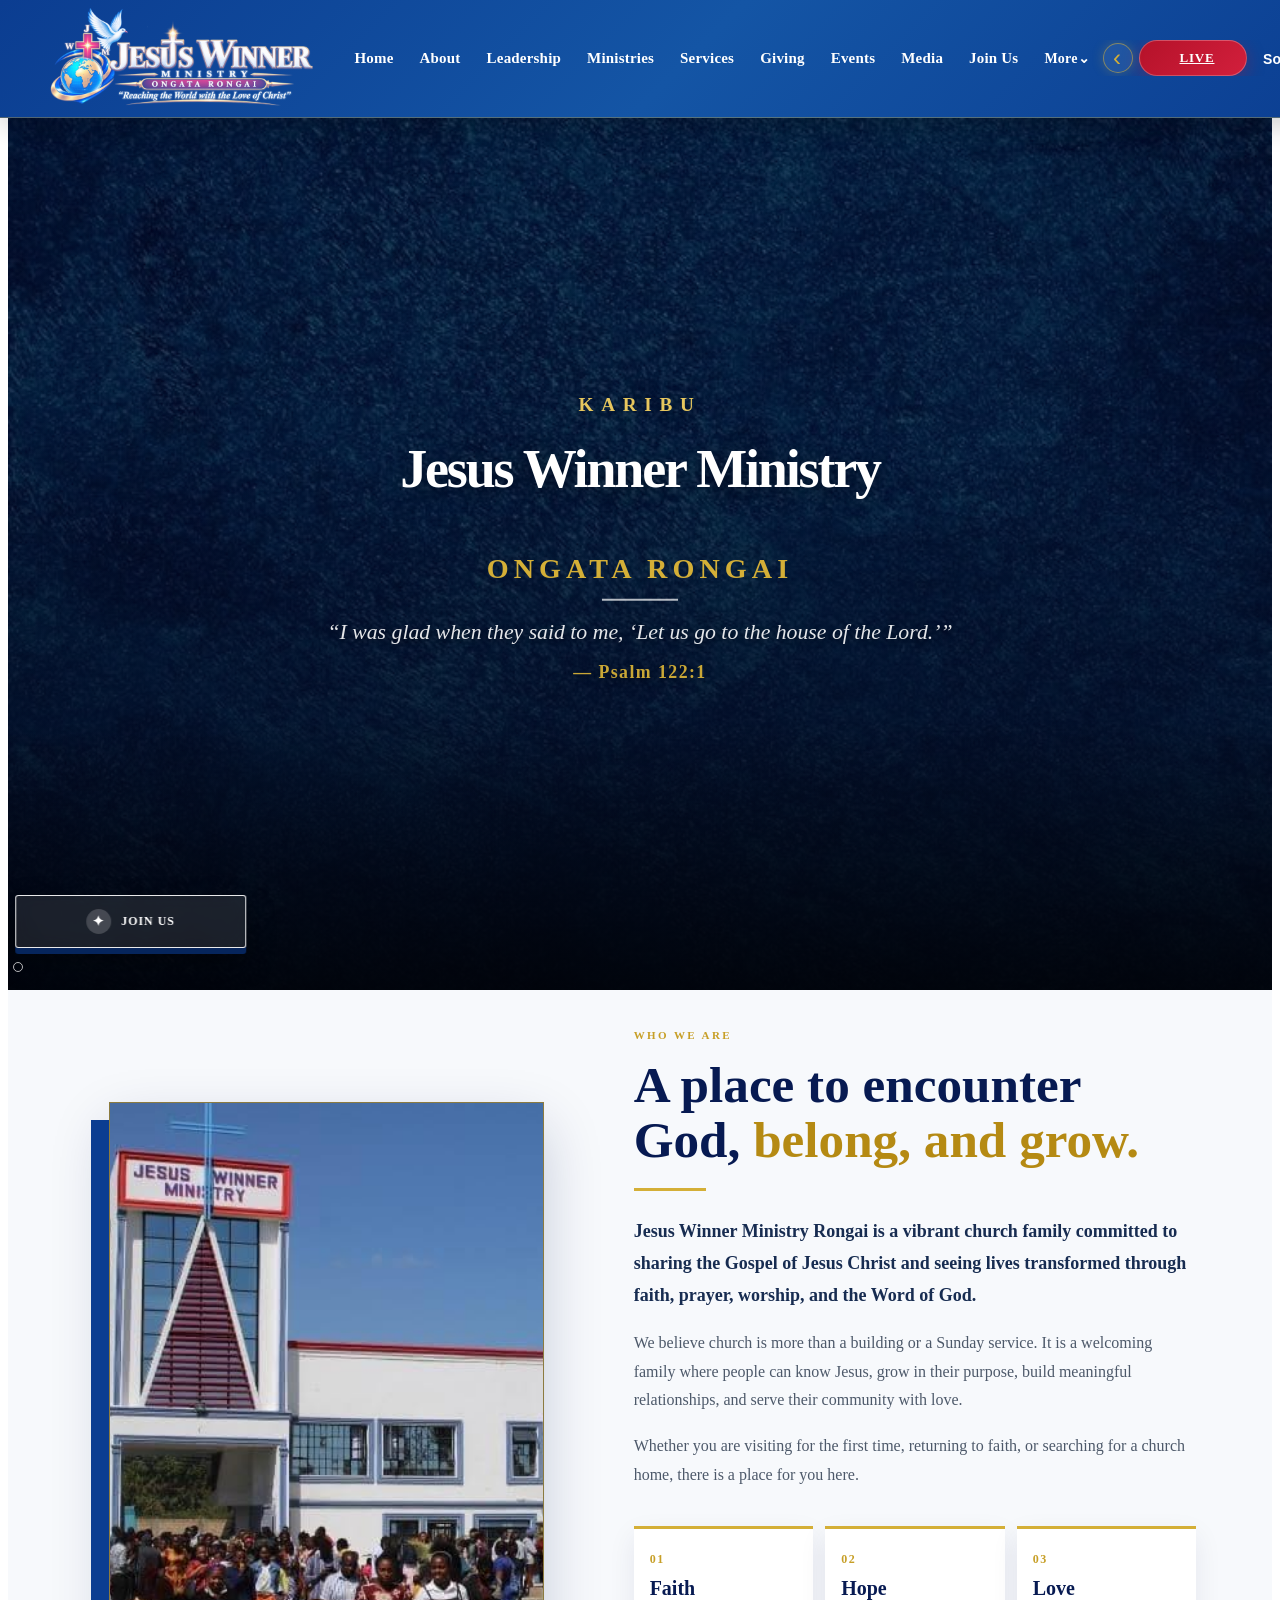
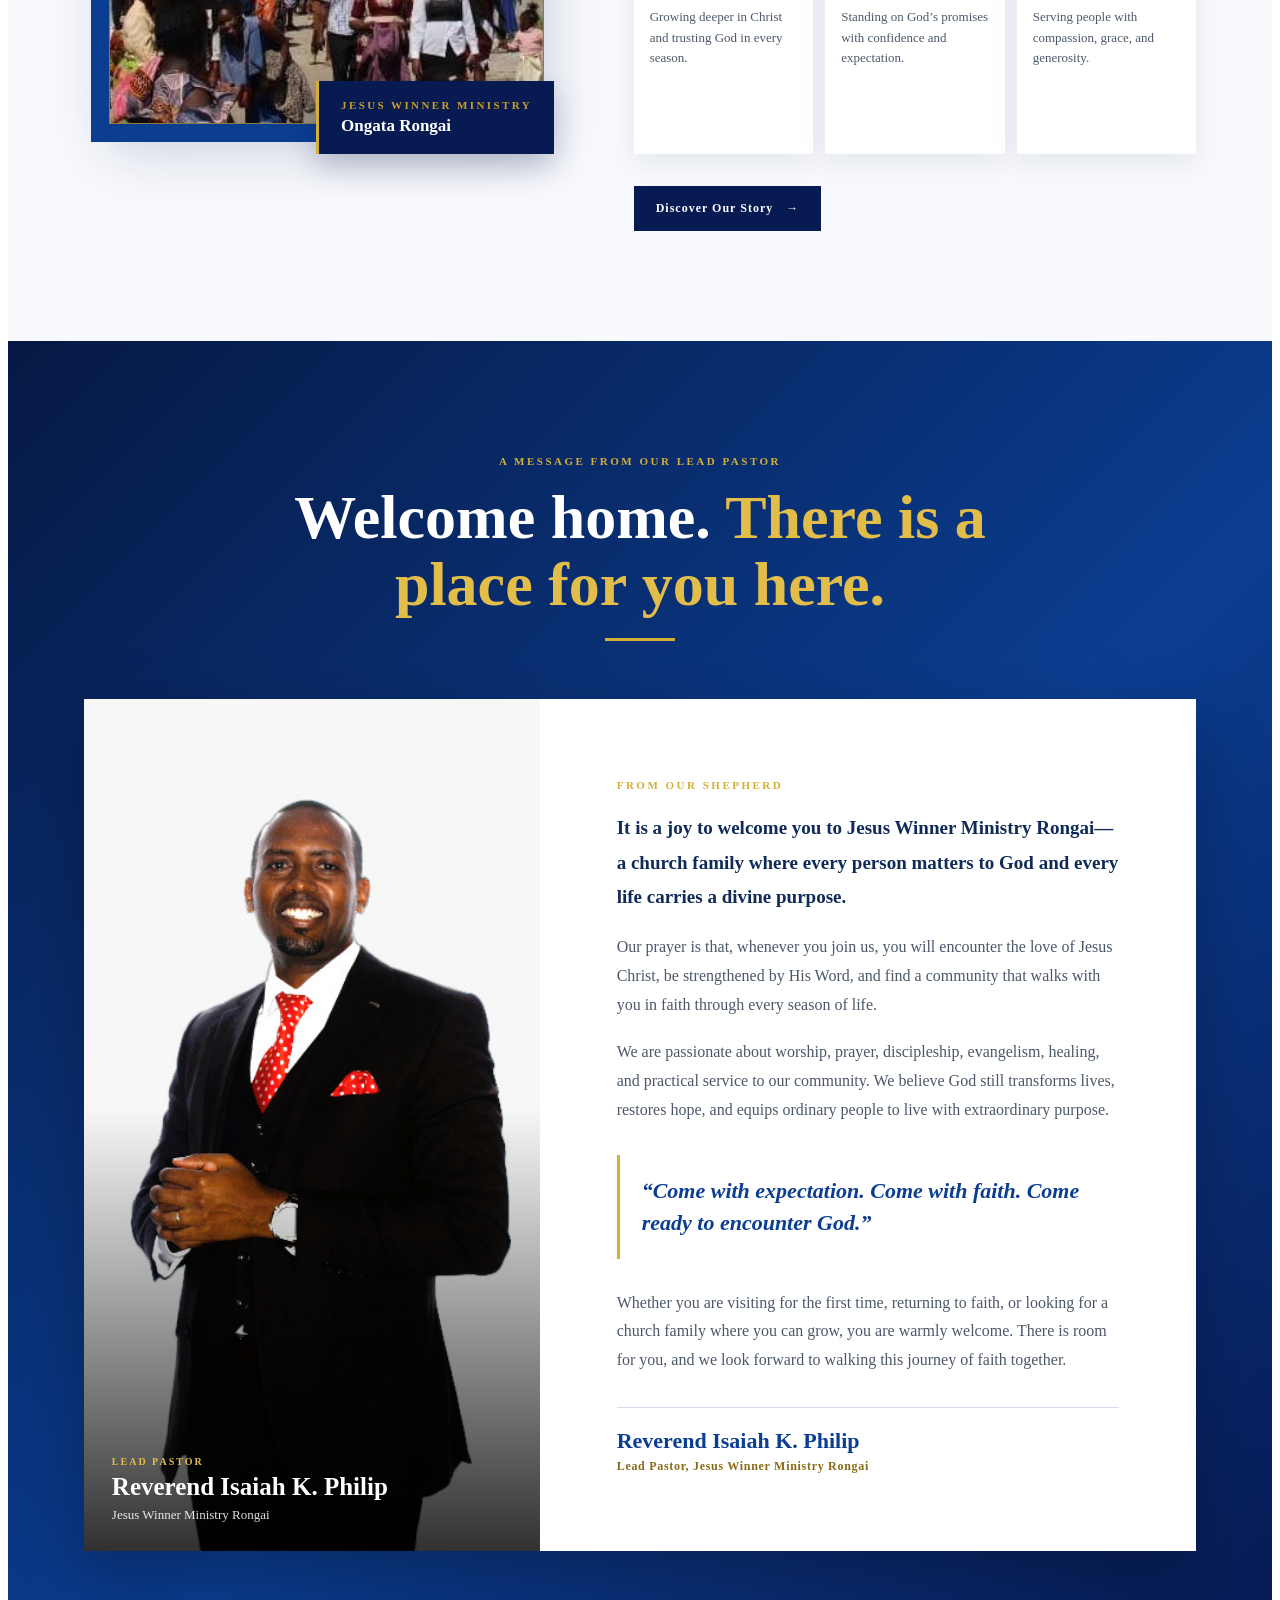
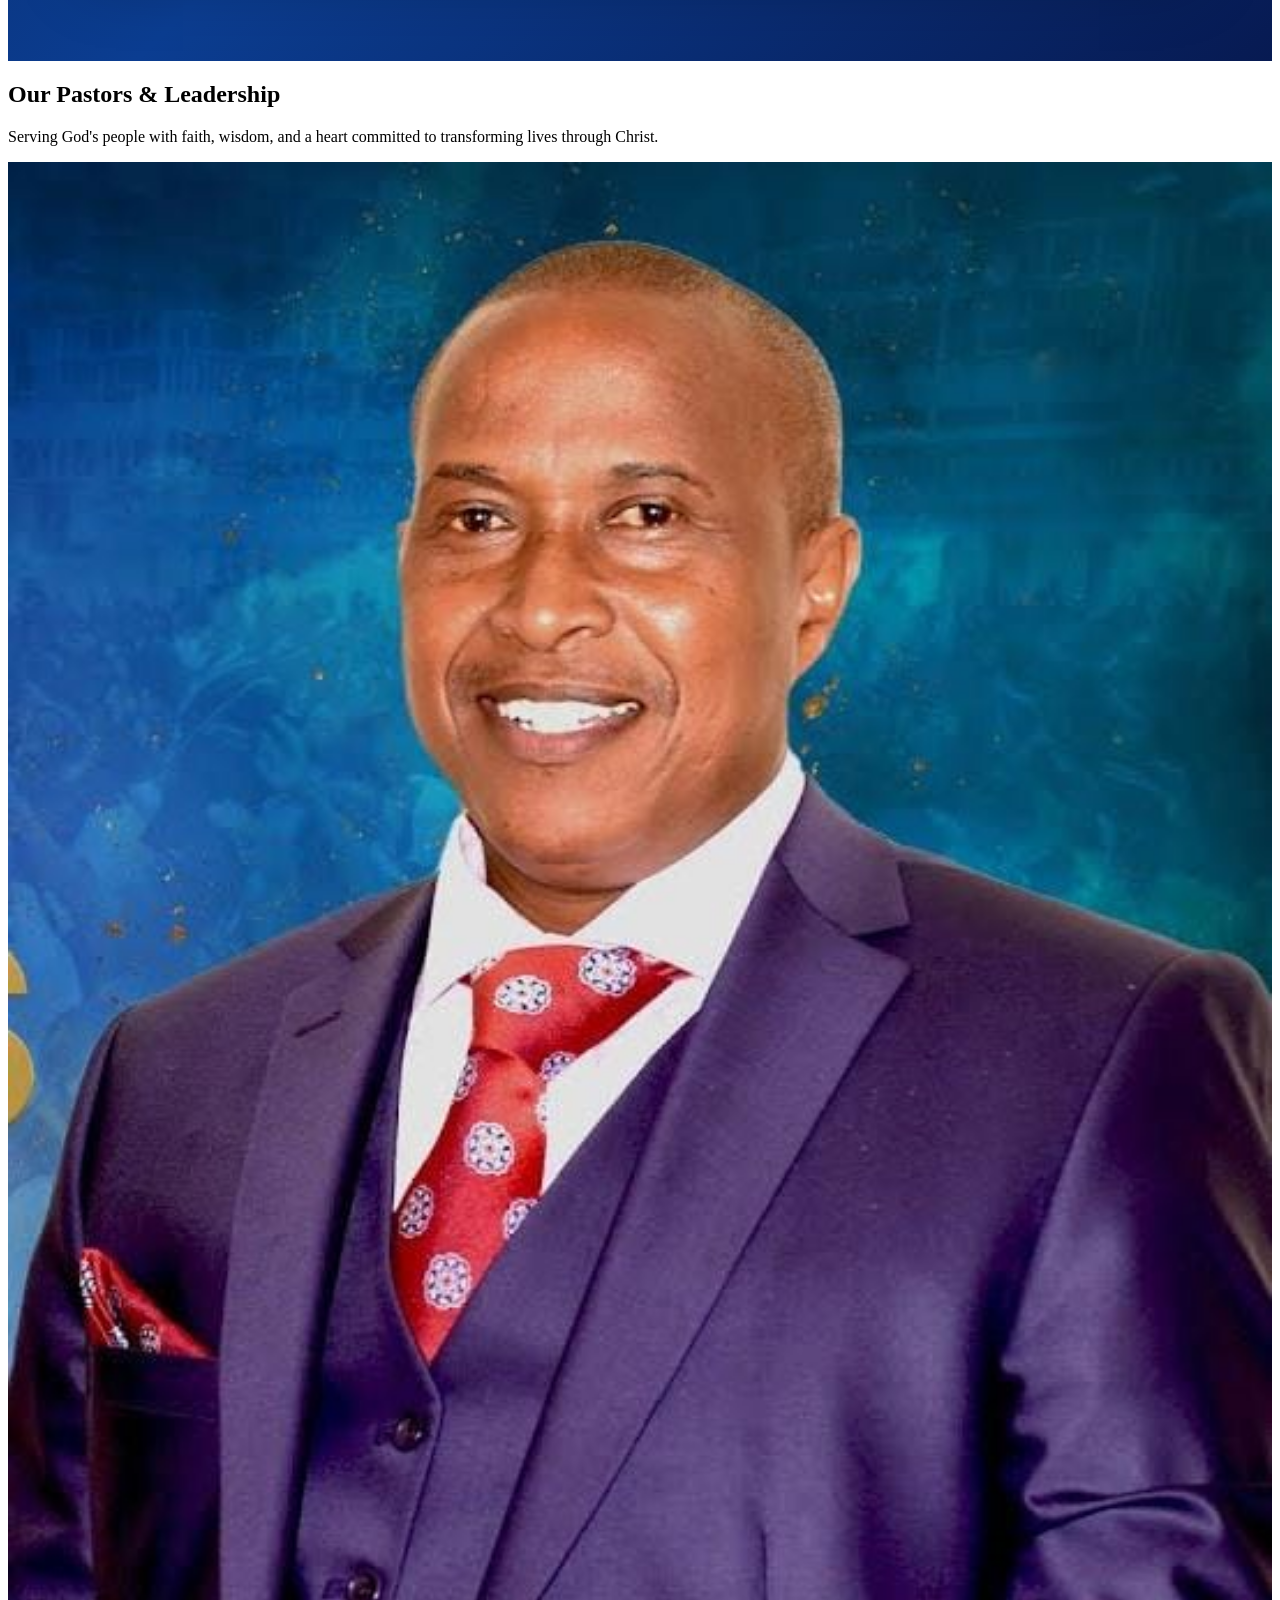
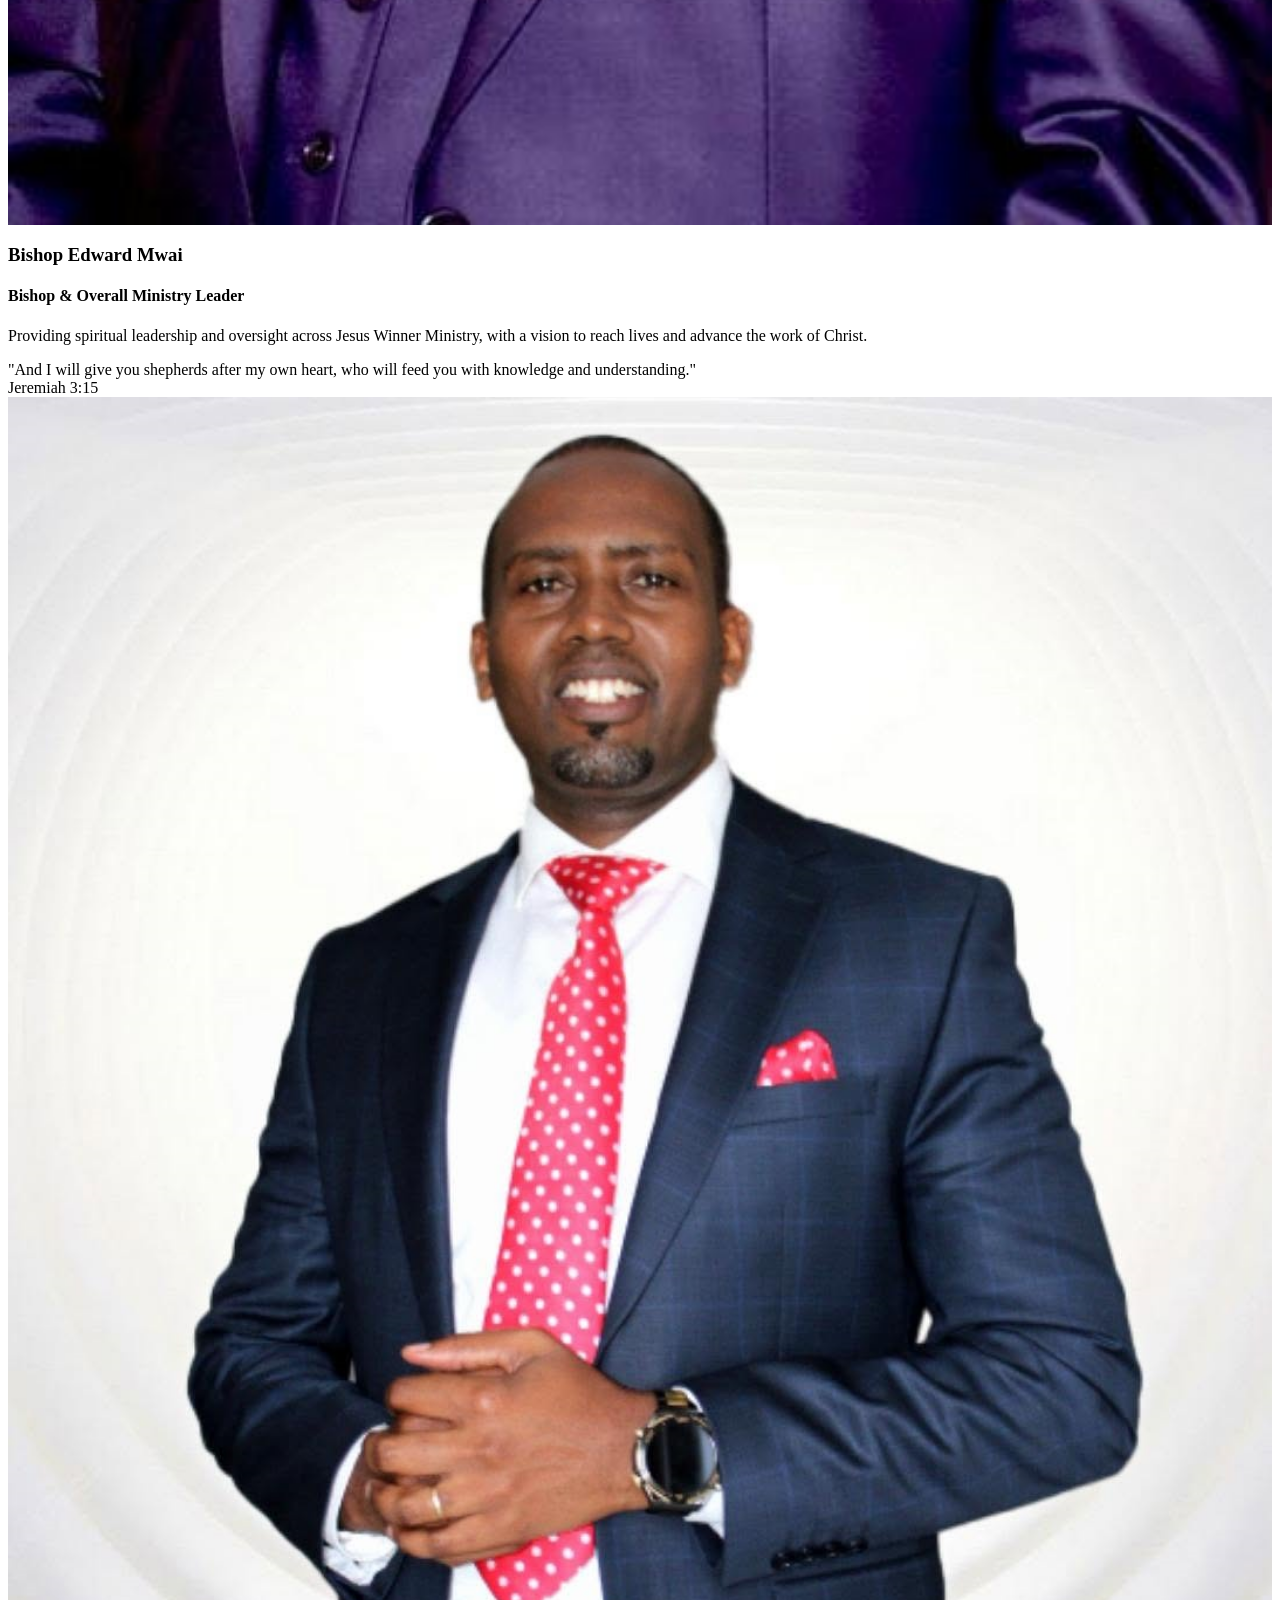
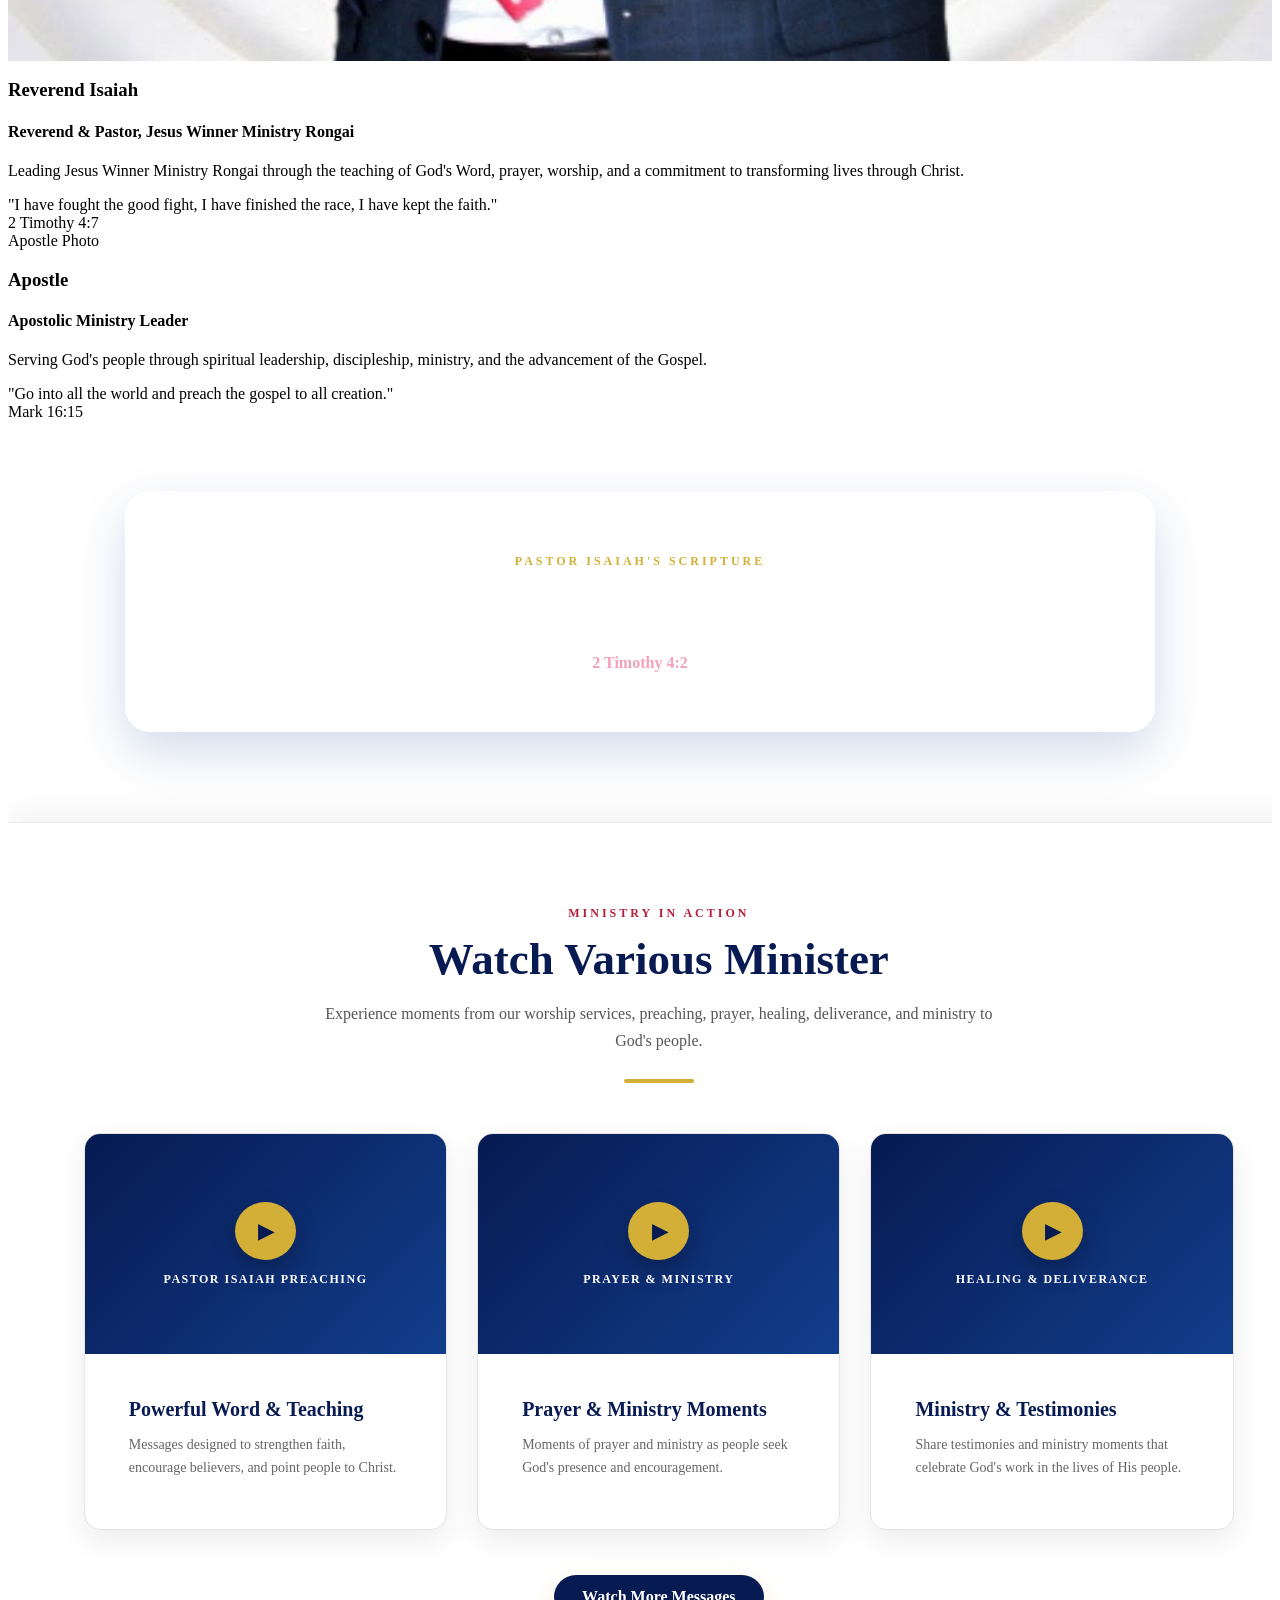
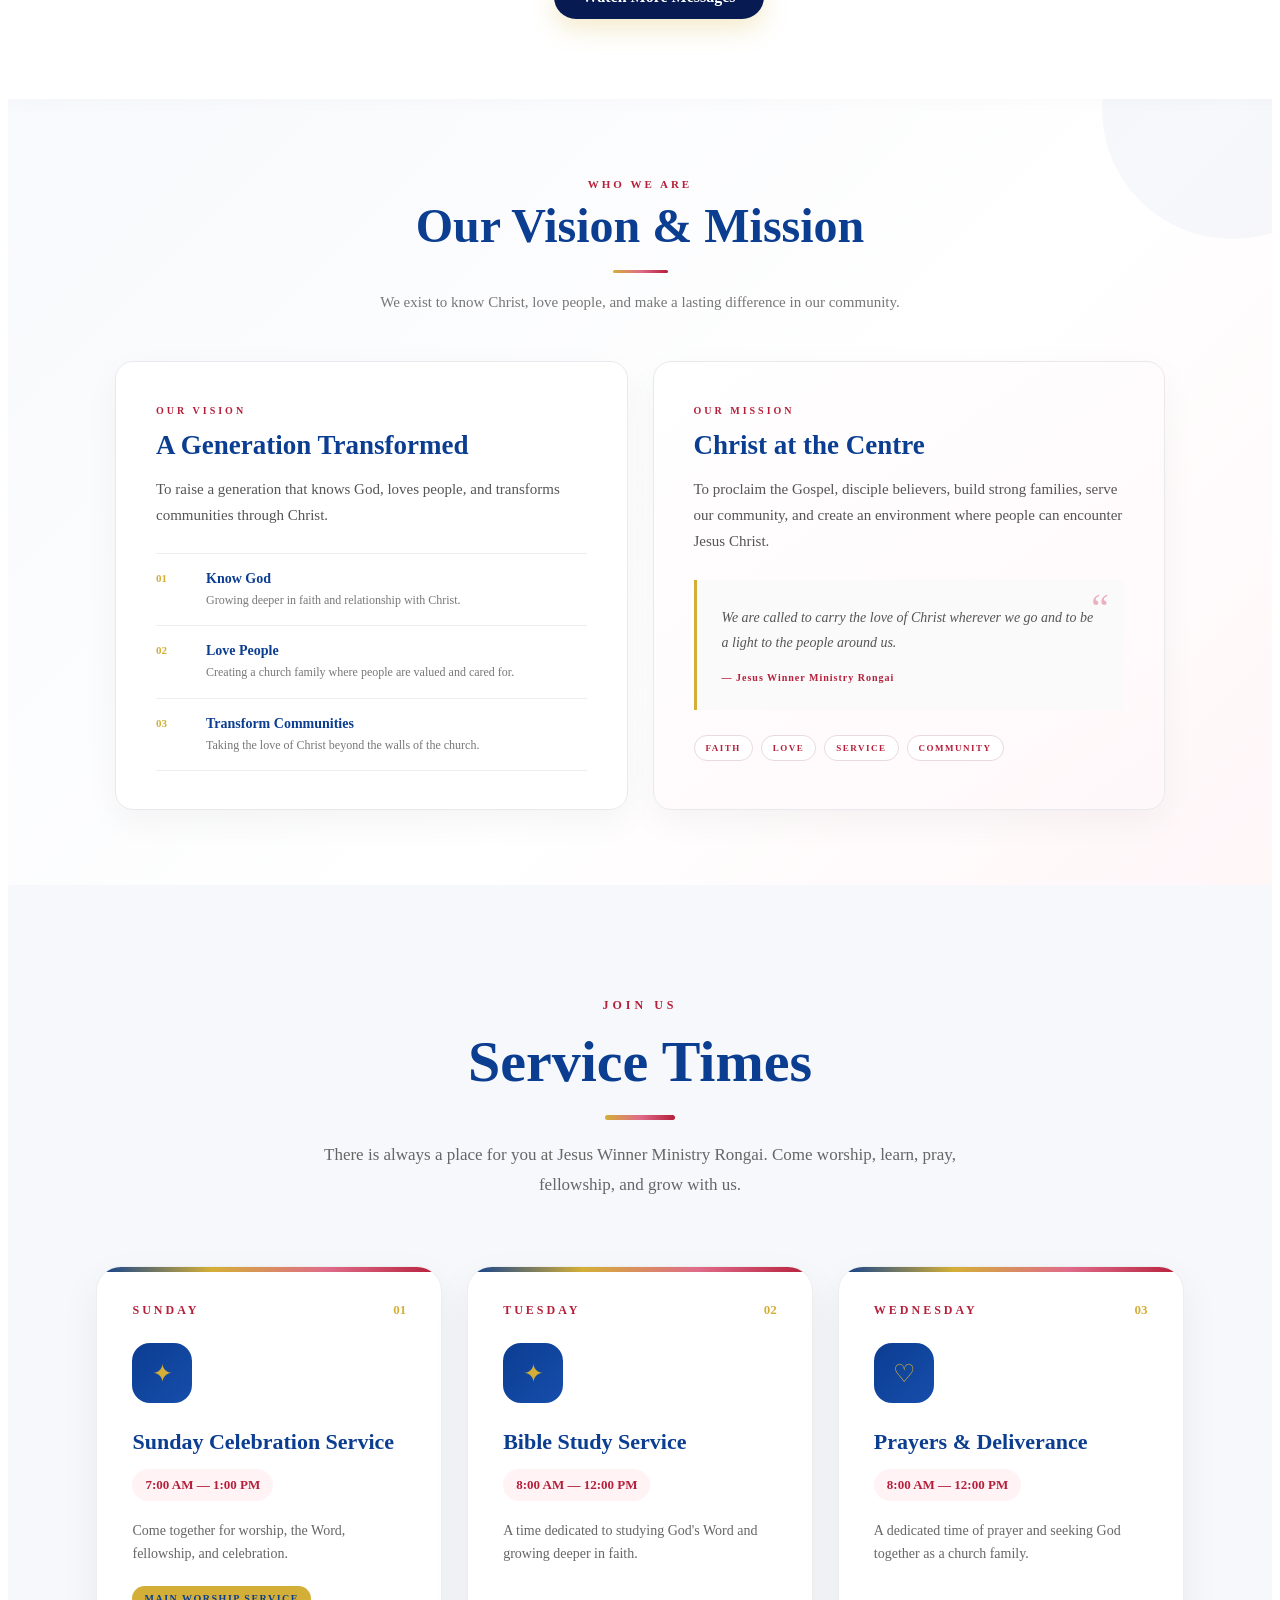
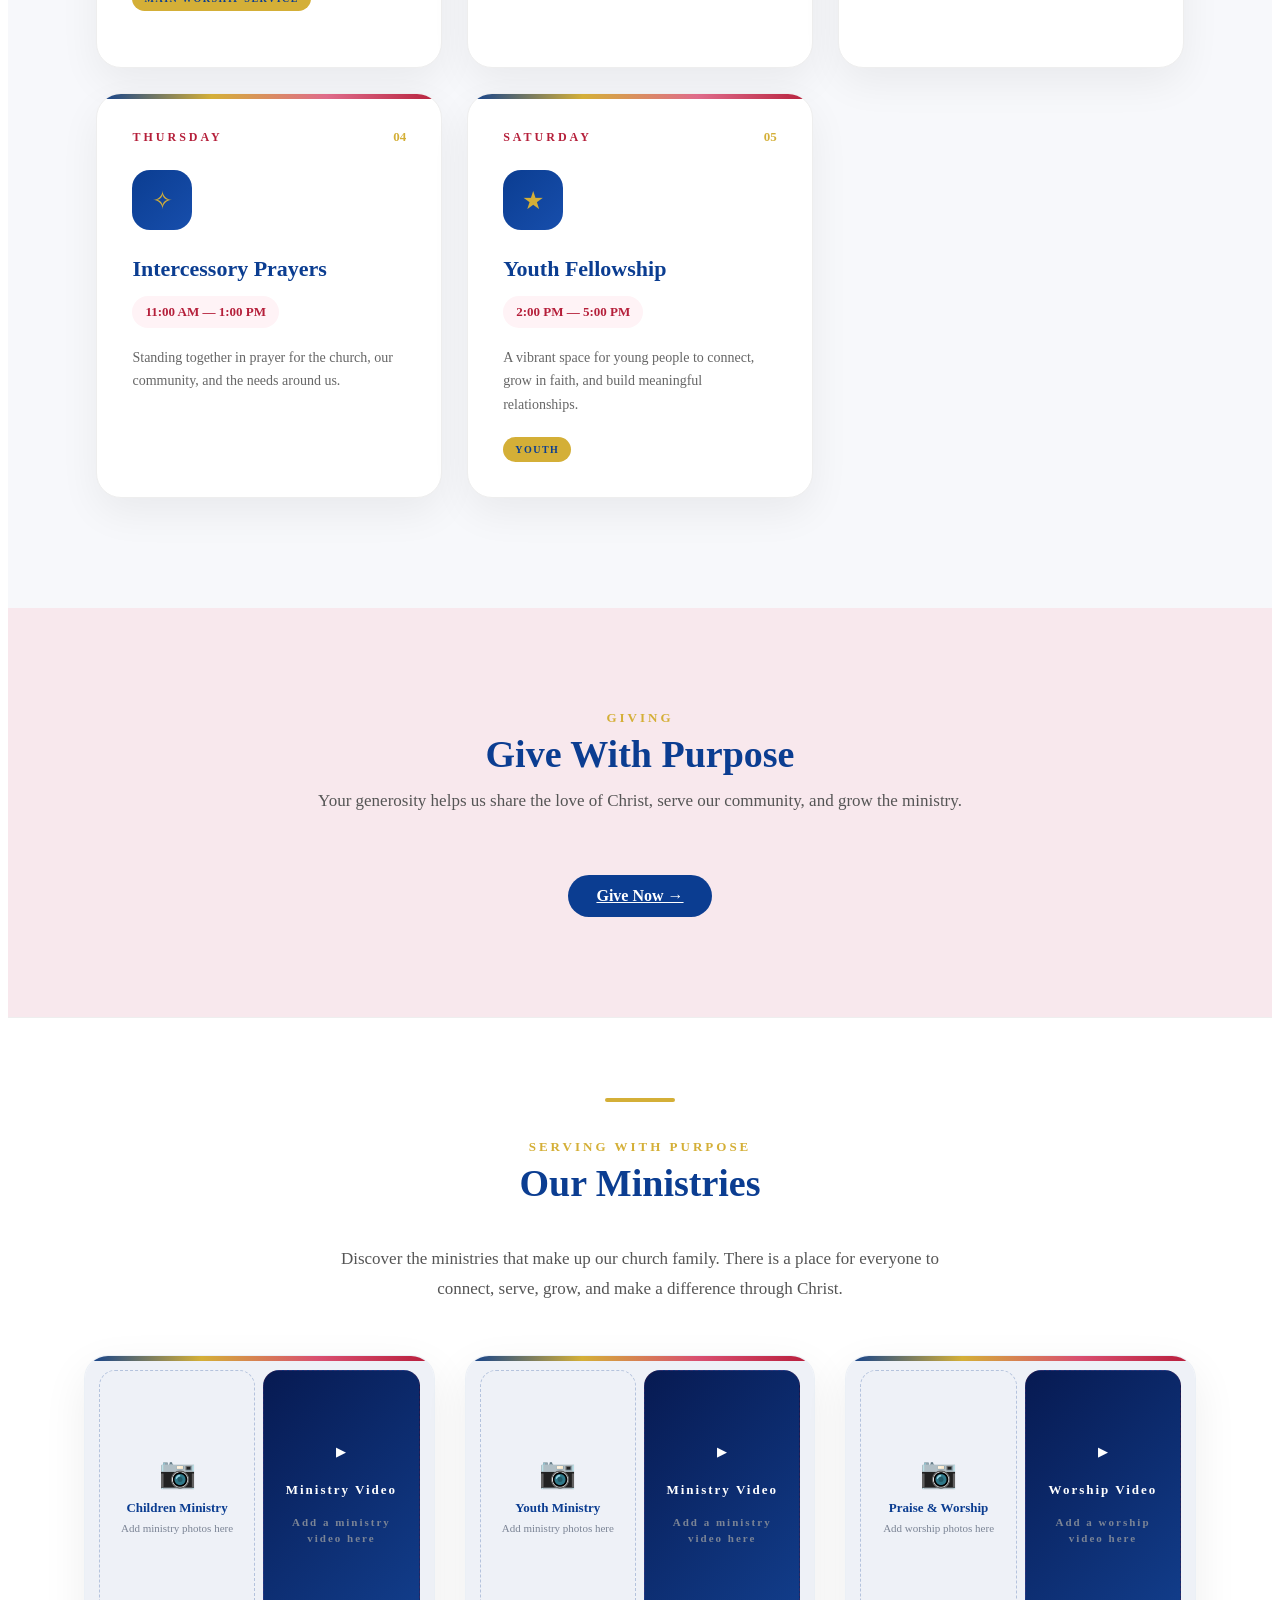
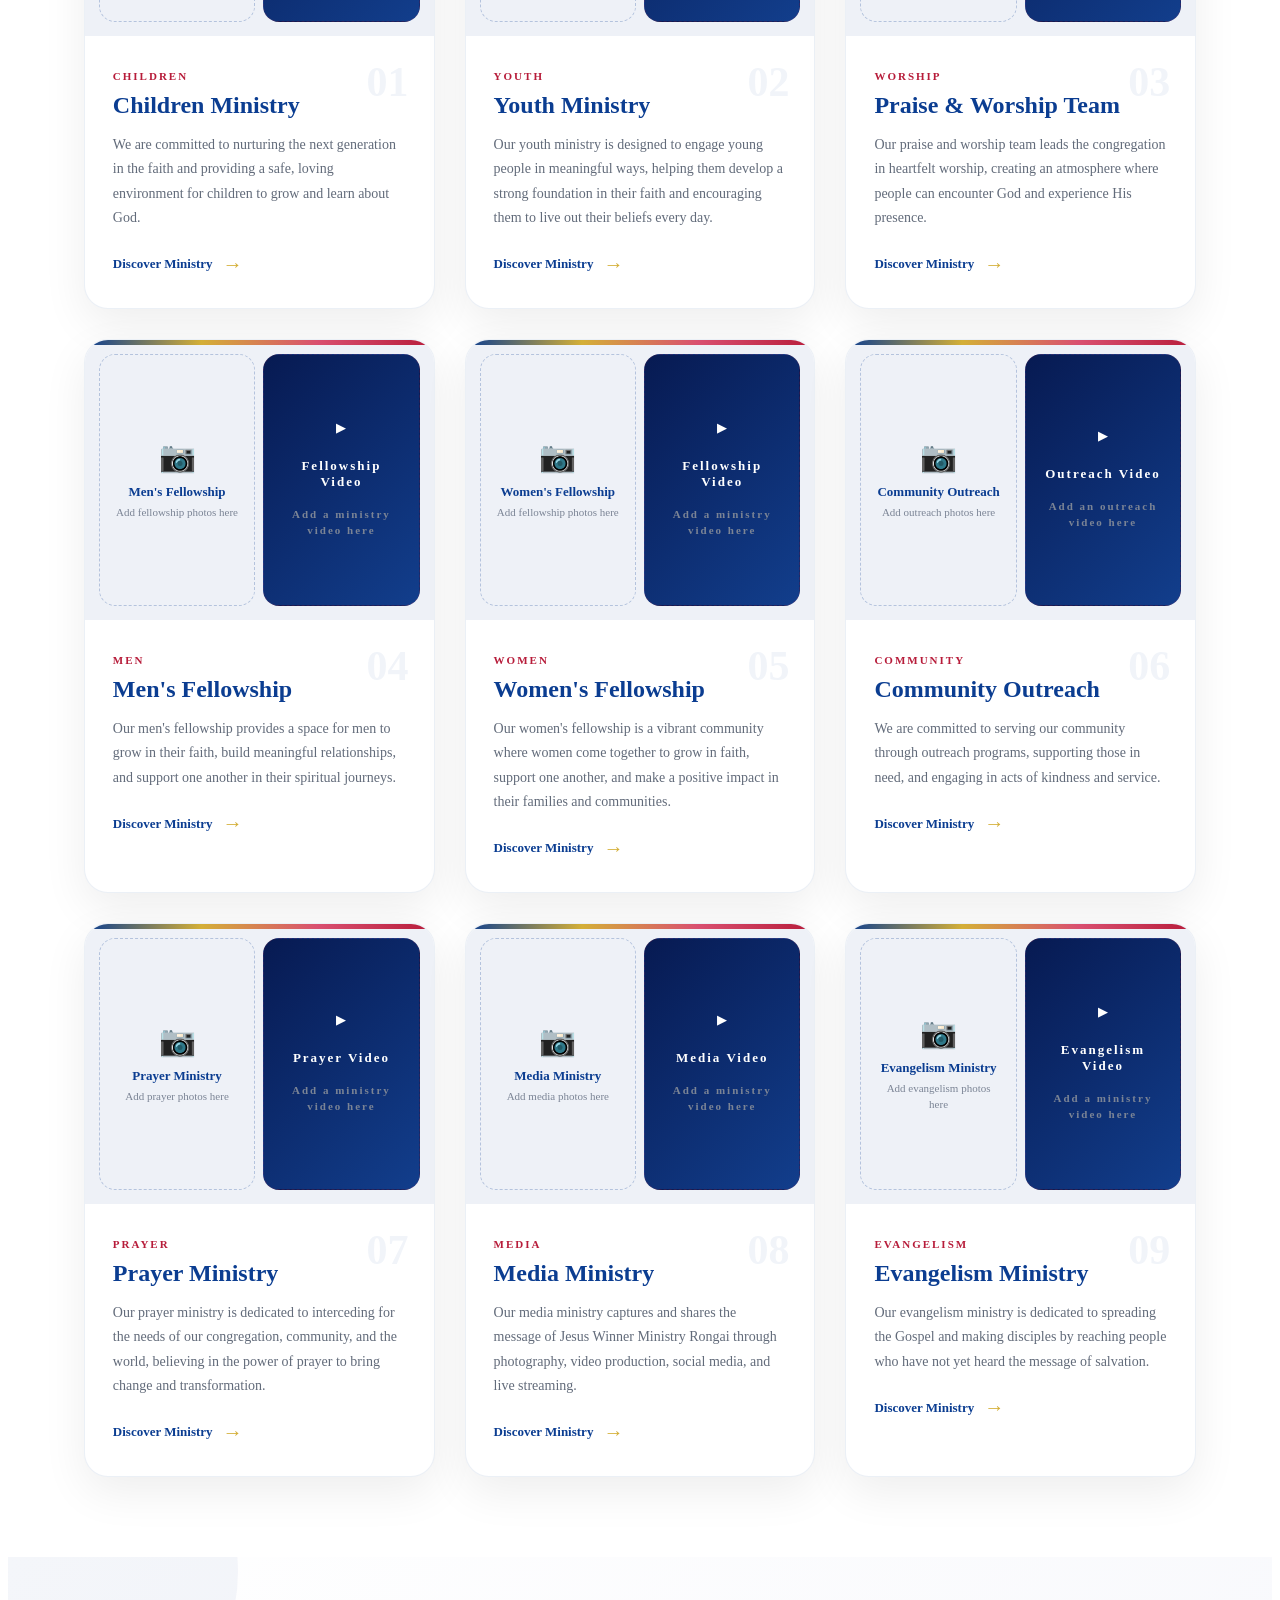
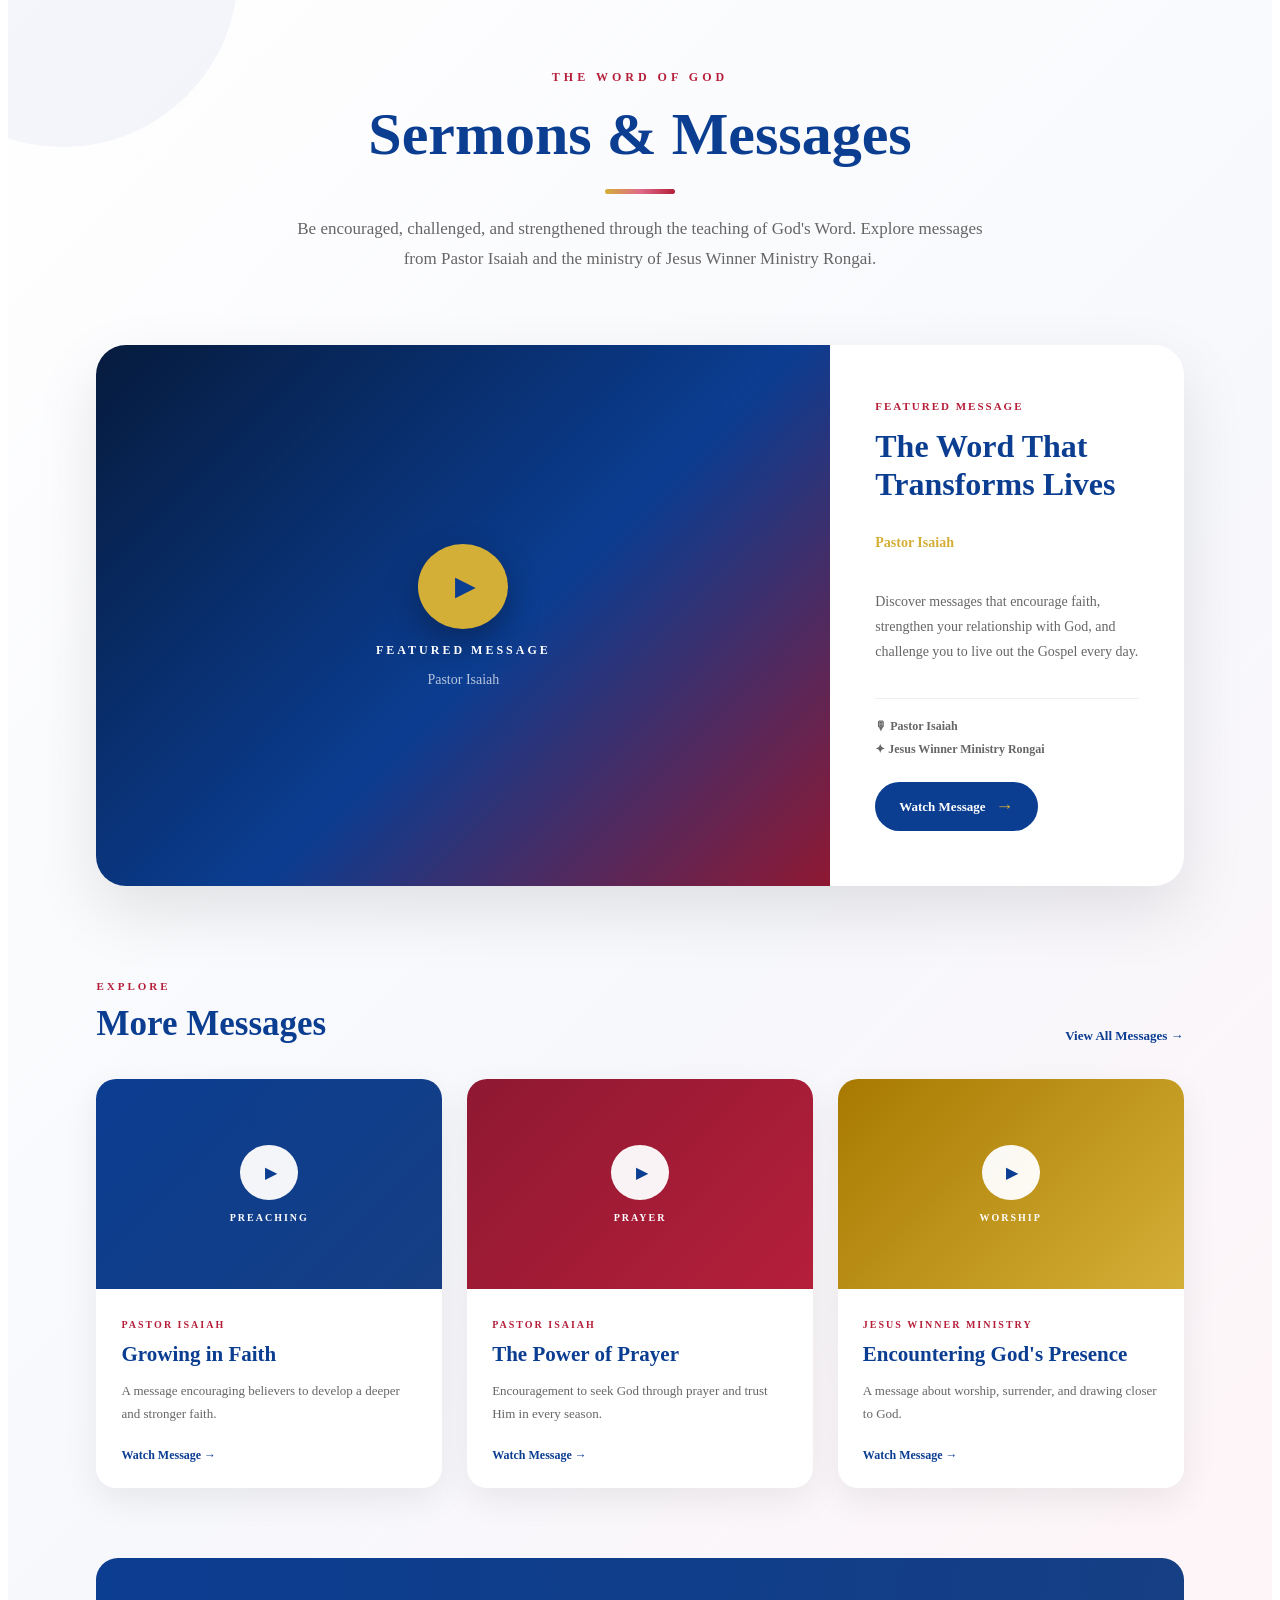
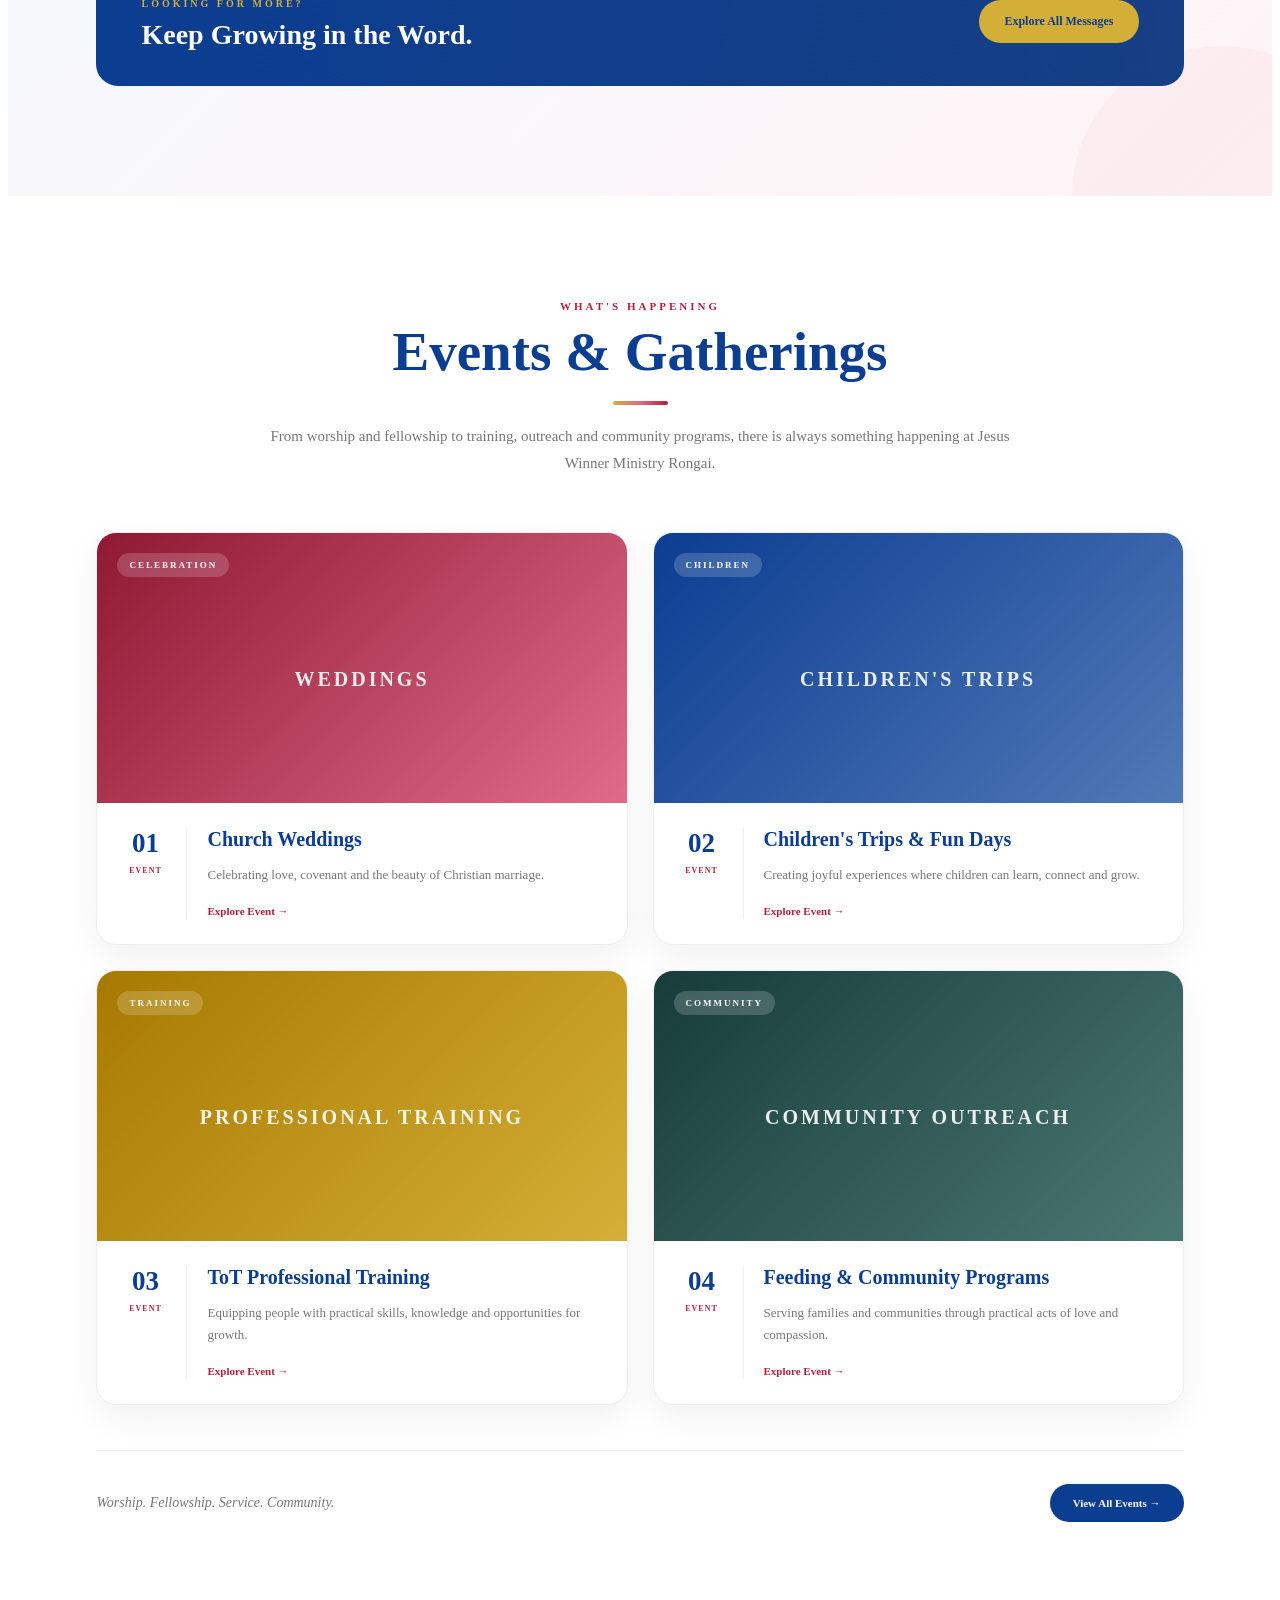
==== commit 4b639a51: "Restore transparent responsive navigation" ====
--- a/index.html
+++ b/index.html
@@ -5,11 +5,7 @@
     <meta name="viewport" content="width=device-width,
     initial-scale=1.0">
     <title>Jesus Winner Ministry Rongai</title>
-<<<<<<< HEAD
-    <link rel="stylesheet" href="css/style.css?v=20260924-4">
-=======
-    <link rel="stylesheet" href="css/style.css?v=20260924-6">
->>>>>>> bb58788 (Improve responsive navigation scrolling)
+    <link rel="stylesheet" href="css/style.css?v=20260924-8">
 </head>
 
 <body>
@@ -20,11 +16,7 @@
     <div class="nav-brand">
         <a href="index.html" aria-label="Jesus Winner Ministry Rongai Home">
             <img
-<<<<<<< HEAD
                 src="images/Church/church/jwmtranslogo.png"
-=======
-                src="JWM Images/New folder/jwmtranslogo.png"
->>>>>>> bb58788 (Improve responsive navigation scrolling)
                 alt="Jesus Winner Ministry Rongai"
                 class="church-logo"
             >
@@ -204,7 +196,7 @@
                 id="heroVideo1"
                 muted
                 playsinline
-                preload="metadata"
+                preload="auto"
                 poster="images/Ministries/background.png"
             >
 
@@ -2603,11 +2595,7 @@
  Faith . Hope . Love
 
 </div>
-<<<<<<< HEAD
-    <script src="JavaScript/Script.js" defer></script>
-=======
-    <script src="JavaScript/Script.js?v=20260924-6" defer></script>
->>>>>>> bb58788 (Improve responsive navigation scrolling)
+    <script src="JavaScript/Script.js?v=20260924-8" defer></script>
 </body>
 
 </html> 
--- a/css/style.css
+++ b/css/style.css
@@ -7,14 +7,6 @@
 /* =========================================================
    1. COLOR SYSTEM
    ========================================================= */
-html {
-    scroll-behavior: smooth;
-    scroll-padding-top: 96px;
-}
-
-body {
-    padding-top: 82px;
-}
 
 :root {
 
@@ -181,6 +173,7 @@
 /* Individual image/video space */
 
 .media-placeholder {
+
     min-height: 150px;
 
     border-radius: 16px;
@@ -507,23 +500,20 @@
     text-align: center;
     max-width: 850px;
     margin: 0 auto 70px;
-    display: grid;
-    grid-template-columns: minmax(0, 1fr) auto auto;
-    align-items: center;
-    gap: 8px;
+}
 
 .pastor-intro .section-label {
     color: #b51f3a;
     font-size: 13px;
-    grid-column: 1;
+    font-weight: 800;
     letter-spacing: 3px;
 }
 
-    grid-column: 2;
+.pastor-intro h2 {
     margin: 15px 0;
     color: #0b3d91;
     font-size: clamp(38px, 5vw, 58px);
-    grid-column: 3;
+    font-weight: 800;
 }
 
 .section-line {
@@ -4798,13 +4788,7 @@
 
     padding: 12px 4%;
 
-    background:
-        linear-gradient(
-            135deg,
-            #0B3D91 0%,
-            #1455A5 50%,
-            #0B3D91 100%
-        );
+    background: rgba(11, 61, 145, 0.97);
     backdrop-filter: blur(12px);
 
     box-shadow: 0 5px 25px rgba(0, 0, 0, 0.15);
@@ -4827,29 +4811,10 @@
 }
 
 .nav-brand img {
-<<<<<<< HEAD
     height: 72px;
     width: auto;
-=======
-    width: clamp(235px, 23vw, 320px);
-    height: auto;
-    max-height: 115px;
->>>>>>> bb58788 (Improve responsive navigation scrolling)
     display: block;
     object-fit: contain;
-    padding: 0;
-    border: none;
-    border-radius: 0;
-    background: transparent !important;
-    box-shadow: none;
-    filter: drop-shadow(0 0 10px rgba(126, 179, 255, 0.22));
-    transition: transform 0.3s ease, opacity 0.3s ease;
-}
-
-.nav-brand a:hover .church-logo {
-    transform: translateY(-1px);
-    opacity: 1;
-    background: transparent;
 }
 .brand-main {
     color: var(--white);
@@ -5101,11 +5066,6 @@
     .brand-main {
         font-size: 14px;
     }
-}
-
-.church-logo {
-    filter: brightness(1.05) saturate(0.9) contrast(1.08);
-    opacity: 0.96;
 }
 
 
@@ -5162,17 +5122,6 @@
     .nav-actions {
         justify-content: flex-end;
         flex-shrink: 0;
-<<<<<<< HEAD
-=======
-    }
-
-    .nav-brand img {
-        width: clamp(180px, 40vw, 240px);
-        height: auto;
-        max-height: 92px;
-        padding: 0;
-        border-radius: 0;
->>>>>>> bb58788 (Improve responsive navigation scrolling)
     }
 }
 /* =========================================================
@@ -6339,17 +6288,14 @@
     z-index: 4;
 }
 
-<<<<<<< HEAD
 .nav-brand img {
     height: 100px;
     width: auto;
     display: block;
     object-fit: contain;
     background: transparent;
-    mix-blend-mode: lighten;
-}
-=======
->>>>>>> bb58788 (Improve responsive navigation scrolling)
+    mix-blend-mode: screen;
+}
 .pastor-image-area {
     position: relative;
     width: 100%;
@@ -7100,168 +7046,6 @@
 #leadership {
     background: var(--white) !important;
     background-image: none !important;
-    padding: 110px 6% 90px;
-    position: relative;
-}
-
-#leadership h2 {
-    color: #071A52;
-    text-align: center;
-    font-size: clamp(32px, 4vw, 48px);
-    margin: 0 0 18px;
-    letter-spacing: -0.04em;
-}
-
-.leadership-intro {
-    max-width: 760px;
-    margin: 0 auto 52px;
-    text-align: center;
-    color: #4f5d75;
-    font-size: 18px;
-    line-height: 1.7;
-}
-
-.leaders-container {
-    max-width: 1200px;
-    margin: 0 auto;
-    display: grid;
-    grid-template-columns: repeat(auto-fit, minmax(260px, 1fr));
-    gap: 28px;
-}
-
-.leader-card {
-    position: relative;
-    background: #ffffff;
-    padding: 28px 24px 26px;
-    text-align: center;
-    border-radius: 22px;
-    overflow: hidden;
-    border: 1px solid rgba(7, 26, 82, 0.08);
-    box-shadow: 0 14px 35px rgba(6, 25, 52, 0.08);
-    transition: transform 0.28s ease, box-shadow 0.28s ease;
-}
-
-.leader-card::before {
-    content: "";
-    position: absolute;
-    top: 0;
-    left: 0;
-    width: 100%;
-    height: 5px;
-    background: linear-gradient(90deg, #0B3D91, #c8a96b, #7A1630);
-}
-
-.leader-card:hover {
-    transform: translateY(-8px);
-    box-shadow: 0 22px 44px rgba(6, 25, 52, 0.12);
-}
-
-.leader-photo {
-    width: 170px;
-    height: 170px;
-    margin: 18px auto 22px;
-    border-radius: 20px;
-    background: linear-gradient(135deg, #0B3D91, #1455A5);
-    border: 1px solid rgba(200, 169, 107, 0.8);
-    overflow: hidden;
-    display: flex;
-    align-items: center;
-    justify-content: center;
-    color: #ffffff;
-    font-weight: 700;
-    letter-spacing: 0.08em;
-    text-transform: uppercase;
-    box-shadow: 0 12px 28px rgba(11, 61, 145, 0.18);
-}
-
-.leader-photo img {
-    width: 100%;
-    height: 100%;
-    object-fit: cover;
-    object-position: center top;
-    display: block;
-}
-
-.leader-photo span {
-    font-size: 11px;
-    opacity: 0.9;
-}
-
-.leader-card h3 {
-    color: #071A52;
-    font-size: clamp(26px, 2vw, 30px);
-    margin: 0 0 8px;
-    letter-spacing: -0.03em;
-}
-
-.leader-card h4 {
-    color: #7A1630;
-    font-size: 15px;
-    font-weight: 700;
-    letter-spacing: 0.08em;
-    text-transform: uppercase;
-    margin: 0 0 16px;
-    line-height: 1.6;
-}
-
-.leader-card p {
-    color: #4f5d75;
-    line-height: 1.75;
-    margin: 0;
-    font-size: 15px;
-}
-
-.leader-verse {
-    margin-top: 22px;
-    padding: 18px 16px;
-    background: linear-gradient(135deg, rgba(11, 61, 145, 0.05), rgba(122, 22, 48, 0.04));
-    border: 1px solid rgba(11, 61, 145, 0.09);
-    border-radius: 14px;
-    color: #7A1630;
-    font-style: italic;
-    line-height: 1.7;
-    font-size: 14px;
-}
-
-.leader-card:nth-child(2) .leader-photo {
-    border-radius: 22px;
-}
-
-.leader-card:nth-child(2) .leader-photo img {
-    width: 100%;
-    height: 100%;
-    object-fit: cover;
-    object-position: center center;
-}
-
-@media (max-width: 900px) {
-    #leadership {
-        padding: 90px 5% 72px;
-    }
-
-    .leaders-container {
-        gap: 22px;
-    }
-}
-
-@media (max-width: 600px) {
-    #leadership {
-        padding: 80px 5% 64px;
-    }
-
-    .leadership-intro {
-        font-size: 16px;
-        margin-bottom: 36px;
-    }
-
-    .leader-card {
-        padding: 22px 18px 20px;
-    }
-
-    .leader-photo {
-        width: 150px;
-        height: 150px;
-    }
 }
 
 
@@ -9128,15 +8912,8 @@
 
 /* Main navigation */
 .main-nav {
-<<<<<<< HEAD
     position: sticky;
     top: 0;
-=======
-    position: fixed;
-    top: 0;
-    left: 0;
-    right: 0;
->>>>>>> bb58788 (Improve responsive navigation scrolling)
     z-index: 1000;
 
     width: 100%;
@@ -9178,87 +8955,7 @@
     display: flex;
     align-items: center;
     flex-shrink: 0;
-    margin-right: 10px;
-    position: relative;
-    z-index: 2;
-    background: transparent;
-    border: 0;
-    border-radius: 0;
-    padding: 0;
-    box-shadow: none;
-}
-
-.church-logo {
-<<<<<<< HEAD
-    width: 170px;
-    height: 54px;
-    object-fit: contain;
-    display: block;
-    background: transparent;
-    border-radius: 10px;
-    opacity: 1;
-    mix-blend-mode: lighten;
-    filter: brightness(1.18) saturate(0.9) contrast(1.14);
-    transition: transform 0.35s ease, filter 0.35s ease;
-}
-
-.church-logo:hover {
-    transform: scale(1.04);
-    filter: brightness(1.22) saturate(0.95) contrast(1.18) drop-shadow(0 0 8px rgba(255,255,255,0.18));
-=======
-    width: clamp(235px, 23vw, 320px);
-    height: auto;
-    max-height: 115px;
-    object-fit: contain;
-    display: block;
-    padding: 0;
-    border: none;
-    border-radius: 0;
-    background: transparent !important;
-    opacity: 1;
-    mix-blend-mode: screen;
-    -webkit-mask-image: url("../JWM Images/New folder/jwmtranslogo.png");
-    mask-image: url("../JWM Images/New folder/jwmtranslogo.png");
-    -webkit-mask-size: contain;
-    mask-size: contain;
-    -webkit-mask-position: center;
-    mask-position: center;
-    -webkit-mask-repeat: no-repeat;
-    mask-repeat: no-repeat;
-    -webkit-mask-mode: luminance;
-    mask-mode: luminance;
-    filter:
-        drop-shadow(0 0 5px rgba(255, 215, 120, 0.38))
-        drop-shadow(0 0 13px rgba(126, 179, 255, 0.2));
-    box-shadow: none;
-    animation: logoLuxuryGlow 4.5s ease-in-out infinite;
-    transition: transform 0.3s ease, opacity 0.3s ease, filter 0.3s ease;
-}
-
-.church-logo:hover {
-    transform: translateY(-1px) scale(1.02);
-    background: transparent;
-    filter:
-        drop-shadow(0 0 7px rgba(255, 215, 120, 0.56))
-        drop-shadow(0 0 16px rgba(126, 179, 255, 0.32));
-}
-
-@keyframes logoLuxuryGlow {
-    0%,
-    100% {
-        transform: translateY(0) scale(1);
-        filter:
-            drop-shadow(0 0 5px rgba(255, 215, 120, 0.3))
-            drop-shadow(0 0 12px rgba(126, 179, 255, 0.16));
-    }
-
-    50% {
-        transform: translateY(-1px) scale(1.01);
-        filter:
-            drop-shadow(0 0 8px rgba(255, 215, 120, 0.5))
-            drop-shadow(0 0 17px rgba(126, 179, 255, 0.28));
-    }
->>>>>>> bb58788 (Improve responsive navigation scrolling)
+    margin-right: 4px;
 }
 
 .nav-brand a {
@@ -9266,8 +8963,6 @@
     align-items: center;
     justify-content: center;
     padding-left: 0;
-    background: transparent;
-<<<<<<< HEAD
 }
 
 .nav-menu-wrapper {
@@ -9279,8 +8974,6 @@
     gap: 10px;
     margin-left: 0;
     overflow: visible;
-    position: relative;
-    z-index: 1;
 }
 
 .church-logo {
@@ -9294,31 +8987,17 @@
     background: transparent;
 
     border-radius: 8px;
-    opacity: 0.98;
-    mix-blend-mode: lighten;
-    filter: brightness(1.2) saturate(0.8) contrast(1.12);
-    animation: logoFloat 5s ease-in-out infinite;
 
     transition:
         transform 0.35s ease,
         filter 0.35s ease;
 }
 
-@keyframes logoFloat {
-    0%, 100% {
-        transform: translateY(0);
-    }
-    50% {
-        transform: translateY(-2px);
-    }
-}
-
 .church-logo:hover {
     transform: scale(1.04);
 
     filter:
-        brightness(1.3) saturate(0.85) contrast(1.15)
-        drop-shadow(0 0 8px rgba(255,255,255,0.18));
+        drop-shadow(0 0 8px rgba(255,255,255,0.25));
 }
 /* =========================================================
    NAVIGATION LINKS
@@ -9386,89 +9065,6 @@
 
 /* Gold animated underline */
 
-=======
-}
-
-.nav-menu-wrapper {
-    display: flex;
-    align-items: center;
-    justify-content: flex-start;
-    flex: 1;
-    min-width: 0;
-    gap: 10px;
-    margin-left: 0;
-    overflow: visible;
-    position: relative;
-    z-index: 1;
-}
-
-/* =========================================================
-   NAVIGATION LINKS
-   ========================================================= */
-
-.nav-links {
-    position: relative;
-    display: flex;
-    align-items: center;
-    justify-content: flex-start;
-    flex: 1 1 auto;
-    min-width: 0;
-
-    gap: 10px;
-
-    list-style: none;
-
-    margin: 0;
-    padding: 0;
-    margin-right: 6px;
-    white-space: nowrap;
-    transform: translateX(0);
-    transition: transform 0.35s ease;
-}
-
-.nav-links::-webkit-scrollbar {
-    display: none;
-}
-
-.nav-links > li {
-    position: relative;
-    white-space: nowrap;
-}
-
-.nav-links > li > a,
-.more-toggle,
-.social-toggle {
-    position: relative;
-
-    display: inline-flex;
-    align-items: center;
-
-    color: #FFFFFF;
-
-    background: transparent;
-
-    border: none;
-
-    font-size: 14px;
-    font-weight: 600;
-
-    letter-spacing: 0.2px;
-
-    cursor: pointer;
-
-    padding: 9px 6px 8px;
-    border-radius: 8px;
-
-    transition:
-        color 0.3s ease,
-        background 0.3s ease,
-        transform 0.3s ease;
-}
-
-
-/* Gold animated underline */
-
->>>>>>> bb58788 (Improve responsive navigation scrolling)
 .nav-links > li > a::after,
 .more-toggle::after,
 .social-toggle::after {
@@ -9523,11 +9119,7 @@
     line-height: 1;
     padding: 0;
     box-shadow: 0 0 12px rgba(212, 175, 55, 0.25);
-<<<<<<< HEAD
     animation: nav-scroll-float 1.6s ease-in-out infinite;
-=======
-    animation: none;
->>>>>>> bb58788 (Improve responsive navigation scrolling)
     transition: transform 0.2s ease, background 0.2s ease;
 }
 
@@ -9540,10 +9132,6 @@
 .nav-scroll-indicator span {
     display: block;
     transform: translateX(-1px);
-<<<<<<< HEAD
-=======
-    animation: nav-scroll-float 1.6s ease-in-out infinite;
->>>>>>> bb58788 (Improve responsive navigation scrolling)
 }
 
 @keyframes nav-scroll-float {
@@ -10263,7 +9851,6 @@
 
     .about-luxury__image-caption {
         right: 0;
-<<<<<<< HEAD
     }
 
     .about-luxury__content {
@@ -10856,841 +10443,6 @@
 
 body {
     overflow-x: hidden;
-=======
-    }
-
-    .about-luxury__content {
-        padding: 0 20px;
-    }
-}
-/* Final About-image sizing adjustments */
-.about-luxury {
-    padding-top: 35px !important;
-}
-
-/* Taller church image on laptop and desktop */
-@media (min-width: 901px) {
-    .about-luxury__image-frame,
-    .about-luxury__image-frame img {
-        min-height: 620px !important;
-    }
-}
-
-/* Full-width church image on phone */
-@media (max-width: 600px) {
-    .about-luxury {
-        padding-top: 8px !important;
-    }
-
-    .about-luxury__image-column {
-        width: 100vw !important;
-        margin-left: calc(50% - 50vw) !important;
-        padding: 0 0 14px !important;
-    }
-
-    .about-luxury__image-frame {
-        width: 100% !important;
-        min-height: 0 !important;
-        aspect-ratio: 4 / 3;
-    }
-
-    .about-luxury__image-frame img {
-        width: 100% !important;
-        height: 100% !important;
-        min-height: 0 !important;
-        object-fit: cover;
-        object-position: center;
-    }
-}
-/* =========================================================
-   MESSAGE FROM THE PASTOR — LUXURY SECTION
-========================================================= */
-
-#pastor-message.pastor-message-luxury {
-    padding: 110px 6%;
-    background: linear-gradient(135deg, #061944 0%, #0b3d91 56%, #071a52 100%) !important;
-    color: #ffffff;
-}
-
-.pastor-message-luxury__container {
-    width: min(1180px, 100%);
-    margin: 0 auto;
-}
-
-.pastor-message-luxury__header {
-    max-width: 760px;
-    margin: 0 auto 58px;
-    text-align: center;
-}
-
-.pastor-message-luxury__eyebrow,
-.pastor-message-luxury__letter-label {
-    color: #d4af37;
-    font-size: 11px;
-    font-weight: 800;
-    letter-spacing: 2.5px;
-}
-
-.pastor-message-luxury__header h2 {
-    margin: 15px 0 20px;
-    color: #ffffff;
-    font-size: clamp(35px, 5vw, 62px);
-    line-height: 1.08;
-}
-
-.pastor-message-luxury__header h2 span {
-    color: #e2bd4a;
-}
-
-.pastor-message-luxury__line {
-    width: 70px;
-    height: 3px;
-    margin: 0 auto;
-    background: #d4af37;
-}
-
-.pastor-message-luxury__feature {
-    display: grid;
-    grid-template-columns: minmax(320px, 0.82fr) minmax(0, 1.18fr);
-    align-items: stretch;
-    overflow: hidden;
-    background: #ffffff;
-    box-shadow: 0 26px 65px rgba(0, 0, 0, 0.28);
-}
-
-.pastor-message-luxury__portrait {
-    position: relative;
-    min-height: 660px;
-    margin: 0;
-    overflow: hidden;
-    background: #061944;
-}
-
-.pastor-message-luxury__portrait::after {
-    content: "";
-    position: absolute;
-    inset: 0;
-    background: linear-gradient(to top, rgba(0, 0, 0, 0.8), transparent 52%);
-}
-
-.pastor-message-luxury__portrait img {
-    display: block;
-    width: 100%;
-    height: 100%;
-    object-fit: cover;
-    object-position: center top;
-}
-
-.pastor-message-luxury__portrait figcaption {
-    position: absolute;
-    right: 28px;
-    bottom: 28px;
-    left: 28px;
-    z-index: 1;
-
-    display: flex;
-    flex-direction: column;
-    gap: 6px;
-    color: #ffffff;
-}
-
-.pastor-message-luxury__portrait figcaption span {
-    color: #e2bd4a;
-    font-size: 10px;
-    font-weight: 800;
-    letter-spacing: 2px;
-}
-
-.pastor-message-luxury__portrait figcaption strong {
-    font-size: 25px;
-    line-height: 1.1;
-}
-
-.pastor-message-luxury__portrait figcaption small {
-    font-size: 13px;
-    opacity: 0.88;
-}
-
-.pastor-message-luxury__letter {
-    padding: clamp(38px, 6vw, 78px);
-    color: #4c5869;
-}
-
-.pastor-message-luxury__letter p {
-    margin: 0 0 19px;
-    font-size: 16px;
-    line-height: 1.8;
-}
-
-.pastor-message-luxury__lead {
-    margin-top: 18px !important;
-    color: #102b58;
-    font-size: 19px !important;
-    font-weight: 600;
-}
-
-.pastor-message-luxury__letter blockquote {
-    margin: 30px 0;
-    padding: 20px 0 20px 22px;
-    color: #0b3d91;
-    border-left: 3px solid #d4af37;
-    font-family: Georgia, serif;
-    font-size: 22px;
-    font-style: italic;
-    font-weight: 700;
-    line-height: 1.45;
-}
-
-.pastor-message-luxury__signature {
-    display: flex;
-    flex-direction: column;
-    gap: 5px;
-    margin-top: 32px;
-    padding-top: 20px;
-    border-top: 1px solid rgba(11, 61, 145, 0.18);
-}
-
-.pastor-message-luxury__signature strong {
-    color: #0b3d91;
-    font-family: Georgia, serif;
-    font-size: 22px;
-}
-
-.pastor-message-luxury__signature span {
-    color: #8a6a17;
-    font-size: 12px;
-    font-weight: 800;
-    letter-spacing: 0.7px;
-}
-
-/* Tablet and phone */
-@media (max-width: 900px) {
-    #pastor-message.pastor-message-luxury {
-        padding: 75px 5%;
-    }
-
-    .pastor-message-luxury__feature {
-        grid-template-columns: 1fr;
-    }
-
-    .pastor-message-luxury__portrait {
-        min-height: 560px;
-    }
-}
-
-@media (max-width: 600px) {
-    #pastor-message.pastor-message-luxury {
-        padding: 60px 16px;
-    }
-
-    .pastor-message-luxury__header {
-        margin-bottom: 35px;
-    }
-
-    .pastor-message-luxury__header h2 {
-        font-size: 36px;
-    }
-
-    .pastor-message-luxury__portrait {
-        min-height: 440px;
-    }
-
-    .pastor-message-luxury__portrait figcaption {
-        right: 20px;
-        bottom: 20px;
-        left: 20px;
-    }
-
-    .pastor-message-luxury__letter {
-        padding: 36px 24px;
-    }
-
-    .pastor-message-luxury__letter p {
-        font-size: 15px;
-    }
-
-    .pastor-message-luxury__lead {
-        font-size: 17px !important;
-    }
-
-    .pastor-message-luxury__letter blockquote {
-        font-size: 19px;
-    }
-}
-/* =========================================================
-   CLEAN HERO SYSTEM
-   Welcome → Video 1 → Video 2 → Welcome loop
-   Everything after this is the single active ruleset.
-========================================================= */
-
-.hero {
-    position: relative;
-    width: 100%;
-    height: 100vh;
-    min-height: 650px;
-    overflow: hidden;
-    background: #000;
-}
-
-.hero-intro-background {
-    position: absolute;
-    inset: 0;
-    z-index: 3;
-    width: 100%;
-    height: 100%;
-    overflow: hidden;
-    opacity: 1;
-    visibility: visible;
-    transition: opacity 0.9s ease, visibility 0.9s ease;
-}
-
-.hero-intro-background.hide-intro {
-    opacity: 0;
-    visibility: hidden;
-    pointer-events: none;
-}
-
-.hero-intro-background img {
-    display: block;
-    width: 100%;
-    height: 100%;
-    object-fit: cover;
-    object-position: center center;
-    filter: brightness(0.8) saturate(1.05);
-}
-
-.hero-intro-background::after {
-    content: "";
-    position: absolute;
-    inset: 0;
-    background: linear-gradient(180deg, rgba(7, 18, 38, 0.2), rgba(7, 18, 38, 0.58));
-}
-
-.hero-video-stage {
-    position: absolute;
-    inset: 0;
-    z-index: 1;
-    width: 100%;
-    height: 100%;
-    overflow: hidden;
-    background: #000;
-}
-
-.hero-video-slide {
-    position: absolute;
-    inset: 0;
-    width: 100%;
-    height: 100%;
-    opacity: 0;
-    visibility: hidden;
-    pointer-events: none;
-    z-index: 1;
-    transition: opacity 1s ease-in-out, visibility 1s ease-in-out;
-}
-
-.hero-video-slide.active {
-    opacity: 1;
-    visibility: visible;
-    z-index: 2;
-    pointer-events: auto;
-}
-
-.hero-video {
-    position: absolute;
-    inset: 0;
-    width: 100%;
-    height: 100%;
-    display: block;
-    object-fit: cover;
-    object-position: center center;
-    background: #000;
-}
-
-.hero-overlay {
-    position: absolute;
-    inset: 0;
-    z-index: 4;
-    pointer-events: none;
-    background: linear-gradient(180deg, rgba(2, 10, 28, 0.18) 0%, rgba(2, 10, 28, 0.1) 42%, rgba(2, 10, 28, 0.48) 100%);
-}
-
-.hero-welcome-content {
-    position: absolute;
-    top: 50%;
-    left: 50%;
-    z-index: 5;
-    width: min(90%, 900px);
-    transform: translate(-50%, -50%);
-    text-align: center;
-    color: #fff;
-    display: flex;
-    flex-direction: column;
-    align-items: center;
-    justify-content: center;
-    gap: 0.5rem;
-    opacity: 1;
-    visibility: visible;
-    transition: opacity 0.85s ease, transform 0.85s ease, visibility 0.85s ease;
-}
-
-.hero-welcome-content.is-hidden,
-.hero-welcome-content.hide {
-    opacity: 0;
-    visibility: hidden;
-    pointer-events: none;
-    transform: translate(-50%, calc(-50% - 32px));
-}
-
-.hero-welcome {
-    display: block;
-    margin: 0;
-    color: #e7c75e;
-    font-size: clamp(0.9rem, 1.5vw, 1.2rem);
-    letter-spacing: 0.32em;
-    font-weight: 800;
-    text-transform: uppercase;
-    text-shadow: 0 2px 18px rgba(0, 0, 0, 0.42);
-}
-
-.hero-title {
-    margin: 0;
-    font-size: clamp(2.7rem, 5vw, 5rem);
-    line-height: 1.04;
-    font-weight: 700;
-    text-shadow: 0 4px 22px rgba(0, 0, 0, 0.38);
-}
-
-.hero-location {
-    margin: 0;
-    font-size: clamp(1.05rem, 2vw, 1.8rem);
-    line-height: 1.2;
-    letter-spacing: 0.12em;
-    font-weight: 600;
-}
-
-.hero-welcome-line {
-    width: 70px;
-    height: 2px;
-    margin: 0 auto;
-    background: rgba(255, 255, 255, 0.6);
-}
-
-.hero-verse {
-    margin: 0;
-    max-width: 700px;
-    font-size: clamp(0.9rem, 1.5vw, 1.2rem);
-    line-height: 1.6;
-    text-align: center;
-}
-
-.hero-verse em {
-    font-style: italic;
-    display: block;
-    font-weight: 500;
-}
-
-.hero-verse span {
-    display: block;
-    margin-top: 0.55rem;
-    font-size: 0.88em;
-    font-weight: 700;
-    letter-spacing: 0.08em;
-}
-
-.hero-actions {
-    position: absolute;
-    left: 50%;
-    bottom: 10%;
-    z-index: 6;
-    transform: translateX(-50%);
-    display: flex;
-    align-items: center;
-    justify-content: center;
-    gap: 14px;
-}
-
-.hero-action {
-    display: inline-flex;
-    align-items: center;
-    justify-content: center;
-    gap: 10px;
-    min-width: 185px;
-    padding: 13px 22px;
-    border-radius: 3px;
-    text-decoration: none;
-    font-size: 0.75rem;
-    font-weight: 700;
-    letter-spacing: 0.08em;
-    text-transform: uppercase;
-    transition: transform 0.25s ease, opacity 0.25s ease;
-}
-
-.hero-action:hover {
-    transform: translateY(-2px);
-}
-
-.live-action {
-    background: #d4af37;
-    color: #111;
-}
-
-.join-action {
-    background: rgba(255, 255, 255, 0.1);
-    border: 1px solid rgba(255, 255, 255, 0.9);
-    color: #fff;
-}
-
-.action-icon {
-    font-size: 0.9rem;
-}
-
-.hero-dots {
-    position: absolute;
-    left: 50%;
-    bottom: 28px;
-    z-index: 7;
-    transform: translateX(-50%);
-    display: flex;
-    align-items: center;
-    justify-content: center;
-    gap: 8px;
-}
-
-.hero-dot {
-    width: 9px;
-    height: 9px;
-    padding: 0;
-    border: 0;
-    border-radius: 999px;
-    background: rgba(255, 255, 255, 0.55);
-    cursor: pointer;
-    transition: width 0.25s ease, background 0.25s ease;
-}
-
-.hero-dot.active {
-    width: 28px;
-    background: #d4af37;
-}
-
-@media (max-width: 768px) {
-    .hero {
-        height: 100svh;
-        min-height: 560px;
-    }
-
-    .hero-welcome-content {
-        width: min(90%, 420px);
-        gap: 0.4rem;
-    }
-
-    .hero-welcome {
-        letter-spacing: 0.28em;
-        font-size: 0.78rem;
-    }
-
-    .hero-title {
-        font-size: clamp(2.2rem, 9vw, 3.2rem);
-    }
-
-    .hero-location {
-        font-size: clamp(0.95rem, 4vw, 1.2rem);
-        letter-spacing: 0.1em;
-    }
-
-    .hero-welcome-line {
-        width: 56px;
-    }
-
-    .hero-verse {
-        max-width: min(86vw, 340px);
-        font-size: 0.84rem;
-    }
-
-    .hero-actions {
-        bottom: 12%;
-        flex-direction: column;
-        gap: 10px;
-    }
-
-    .hero-action {
-        min-width: 190px;
-        padding: 11px 18px;
-        font-size: 0.7rem;
-    }
-
-    .hero-dots {
-        bottom: 22px;
-    }
-}
-
-@media (max-width: 420px) {
-    .hero {
-        min-height: 500px;
-    }
-
-    .hero-welcome-content {
-        width: min(90vw, 360px);
-    }
-
-    .hero-title {
-        font-size: clamp(1.9rem, 9vw, 2.7rem);
-    }
-
-    .hero-verse {
-        max-width: 290px;
-        font-size: 0.75rem;
-    }
-}
-
-html {
-    scroll-behavior: smooth;
-    overflow-x: hidden;
-}
-
-body {
-    overflow-x: hidden;
-}
-
-@media (min-width: 601px) and (max-width: 1150px) {
-    body {
-        padding-top: 128px;
-    }
-
-    .main-nav {
-        flex-wrap: wrap;
-        padding: 8px 2.5% 10px;
-    }
-
-    .nav-brand {
-        flex: 1 1 auto;
-    }
-
-    .nav-menu-wrapper {
-        order: 3;
-        flex: 0 0 100%;
-        width: 100%;
-        overflow: visible;
-    }
-
-    .nav-links {
-        flex-wrap: wrap;
-        justify-content: center;
-        width: 100%;
-        overflow: visible;
-        white-space: normal;
-        transform: none !important;
-    }
-}
-
-/* Keep every navigation label available on narrow screens. */
-@media (max-width: 600px) {
-    body {
-        padding-top: 152px;
-    }
-
-    .main-nav {
-        min-height: 0;
-        flex-wrap: wrap;
-        align-content: center;
-        padding: 8px 12px 10px;
-        gap: 6px 10px;
-    }
-
-    .nav-brand {
-        flex: 1 1 auto;
-        min-width: 0;
-    }
-
-    .church-logo {
-        width: min(220px, 62vw);
-        max-height: 58px;
-    }
-
-    .mobile-menu-toggle {
-        display: none;
-    }
-
-    .nav-menu-wrapper {
-        order: 3;
-        flex: 0 0 100%;
-        width: 100%;
-        min-width: 0;
-        overflow: visible;
-    }
-
-    .nav-links {
-        display: flex;
-        flex-wrap: wrap;
-        justify-content: center;
-        align-items: center;
-        gap: 3px 10px;
-        width: 100%;
-        overflow: visible;
-        white-space: normal;
-        transform: none !important;
-    }
-
-    .nav-links > li > a,
-    .more-toggle,
-    .social-toggle {
-        padding: 5px 1px 4px;
-        font-size: 11px;
-        line-height: 1.2;
-    }
-
-    .nav-actions {
-        margin-left: auto;
-        gap: 6px;
-    }
-
-    .nav-actions .nav-live,
-    .nav-actions .social-toggle {
-        padding: 6px 9px;
-        font-size: 10px;
-    }
-}
-
-/* Final responsive navigation layout */
-.main-nav {
-    flex-wrap: nowrap;
-}
-
-.nav-menu-wrapper {
-    min-width: 0;
-    overflow: hidden;
-    display: grid;
-    grid-template-columns: minmax(0, 1fr) auto auto;
-    align-items: center;
-    gap: 8px;
-}
-
-.nav-links {
-    grid-column: 1;
-    min-width: 0;
-    width: 100%;
-    flex-wrap: nowrap;
-    overflow-x: auto;
-    overflow-y: hidden;
-    white-space: nowrap;
-    scrollbar-width: none;
-}
-
-.nav-links::-webkit-scrollbar {
-    display: none;
-}
-
-.nav-actions {
-    grid-column: 3;
-    flex-shrink: 0;
-}
-
-/* Keep the scroll cue visible at every responsive size. */
-.nav-scroll-indicator {
-    grid-column: 2;
-    display: inline-flex !important;
-    visibility: visible !important;
-    opacity: 1;
-    flex-shrink: 0;
-    animation: none;
-}
-
-.nav-menu-wrapper::after {
-    display: none;
-}
-
-.main-nav::after {
-    display: none;
-}
-
-@media (min-width: 601px) {
-    .nav-scroll-indicator {
-        position: fixed;
-        top: 21px;
-        right: 72px;
-        margin-top: 0;
-        z-index: 1001;
-    }
-}
-
-@media (max-width: 600px) {
-    body {
-        padding-top: 124px;
-    }
-
-    .main-nav {
-        flex-wrap: wrap;
-        align-items: flex-start;
-        padding: 7px 10px 8px;
-        gap: 6px 0;
-    }
-
-    .nav-brand {
-        flex: 0 0 100%;
-        justify-content: center;
-        margin-right: 0;
-    }
-
-    .nav-brand a {
-        width: 100%;
-    }
-
-    .church-logo {
-        width: min(205px, 62vw);
-        max-height: 57px;
-    }
-
-    .nav-menu-wrapper {
-        order: 3;
-        flex: 0 0 100%;
-        display: flex;
-        align-items: center;
-        width: 100%;
-        gap: 7px;
-        overflow: hidden;
-    }
-
-    .nav-links {
-        flex: 1 1 auto;
-        width: auto;
-        gap: 3px 16px;
-        overflow-x: auto;
-        overflow-y: hidden;
-        justify-content: flex-start;
-        transform: none !important;
-        padding: 0 2px;
-    }
-
-    .nav-links > li > a,
-    .more-toggle {
-        padding: 5px 1px 4px;
-        font-size: 11px;
-    }
-
-    .nav-scroll-indicator {
-        position: relative;
-        top: auto;
-        right: auto;
-        margin-top: 0;
-        order: 2;
-        flex-shrink: 0;
-    }
-
-    .nav-menu-wrapper::after {
-        display: none;
-    }
-
-    .nav-actions {
-        order: 3;
-        margin-left: auto;
-        gap: 5px;
-    }
-
-    .nav-actions .nav-live,
-    .nav-actions .social-toggle {
-        padding: 6px 8px;
-        font-size: 10px;
-    }
->>>>>>> bb58788 (Improve responsive navigation scrolling)
 }
 
 #home,
@@ -12060,4 +10812,138 @@
     header {
         overflow: visible;
     }
+}
+
+/* Final transparent logo and responsive navigation layout */
+body {
+    padding-top: 82px;
+}
+
+.main-nav {
+    position: fixed;
+    top: 0;
+    left: 0;
+    right: 0;
+    z-index: 1000;
+    min-height: 72px;
+    flex-wrap: nowrap;
+}
+
+.church-logo {
+    width: clamp(170px, 18vw, 250px);
+    height: 54px;
+    max-height: none;
+    object-fit: contain;
+    background: transparent !important;
+    border: 0;
+    border-radius: 0;
+    mix-blend-mode: normal;
+    filter: none;
+    animation: none;
+}
+
+.nav-menu-wrapper {
+    display: grid;
+    grid-template-columns: minmax(0, 1fr) auto auto;
+    align-items: center;
+    min-width: 0;
+    overflow: hidden;
+    gap: 8px;
+}
+
+.nav-links {
+    grid-column: 1;
+    min-width: 0;
+    width: 100%;
+    flex-wrap: nowrap;
+    overflow-x: auto;
+    overflow-y: hidden;
+    white-space: nowrap;
+    scrollbar-width: none;
+}
+
+.nav-links::-webkit-scrollbar {
+    display: none;
+}
+
+.nav-scroll-indicator {
+    grid-column: 2;
+    display: inline-flex !important;
+    position: static;
+    visibility: visible !important;
+    opacity: 1;
+    flex-shrink: 0;
+    animation: none;
+}
+
+.nav-scroll-indicator span {
+    animation: nav-scroll-float 1.6s ease-in-out infinite;
+}
+
+.nav-actions {
+    grid-column: 3;
+    flex-shrink: 0;
+}
+
+@media (max-width: 600px) {
+    body {
+        padding-top: 124px;
+    }
+
+    .main-nav {
+        flex-wrap: wrap;
+        align-items: flex-start;
+        padding: 7px 10px 8px;
+        gap: 6px 0;
+    }
+
+    .nav-brand {
+        flex: 0 0 100%;
+        justify-content: center;
+        margin-right: 0;
+    }
+
+    .nav-brand a {
+        width: 100%;
+    }
+
+    .church-logo {
+        width: min(205px, 62vw);
+        height: 57px;
+    }
+
+    .mobile-menu-toggle {
+        display: none;
+    }
+
+    .nav-menu-wrapper {
+        order: 3;
+        flex: 0 0 100%;
+        display: flex;
+        align-items: center;
+        width: 100%;
+        gap: 7px;
+    }
+
+    .nav-links {
+        flex: 1 1 auto;
+        width: auto;
+        gap: 3px 16px;
+        overflow-x: auto;
+        justify-content: flex-start;
+        transform: none !important;
+        padding: 0 2px;
+    }
+
+    .nav-scroll-indicator {
+        order: 2;
+        grid-column: auto;
+    }
+
+    .nav-actions {
+        order: 3;
+        grid-column: auto;
+        margin-left: auto;
+        gap: 5px;
+    }
 }
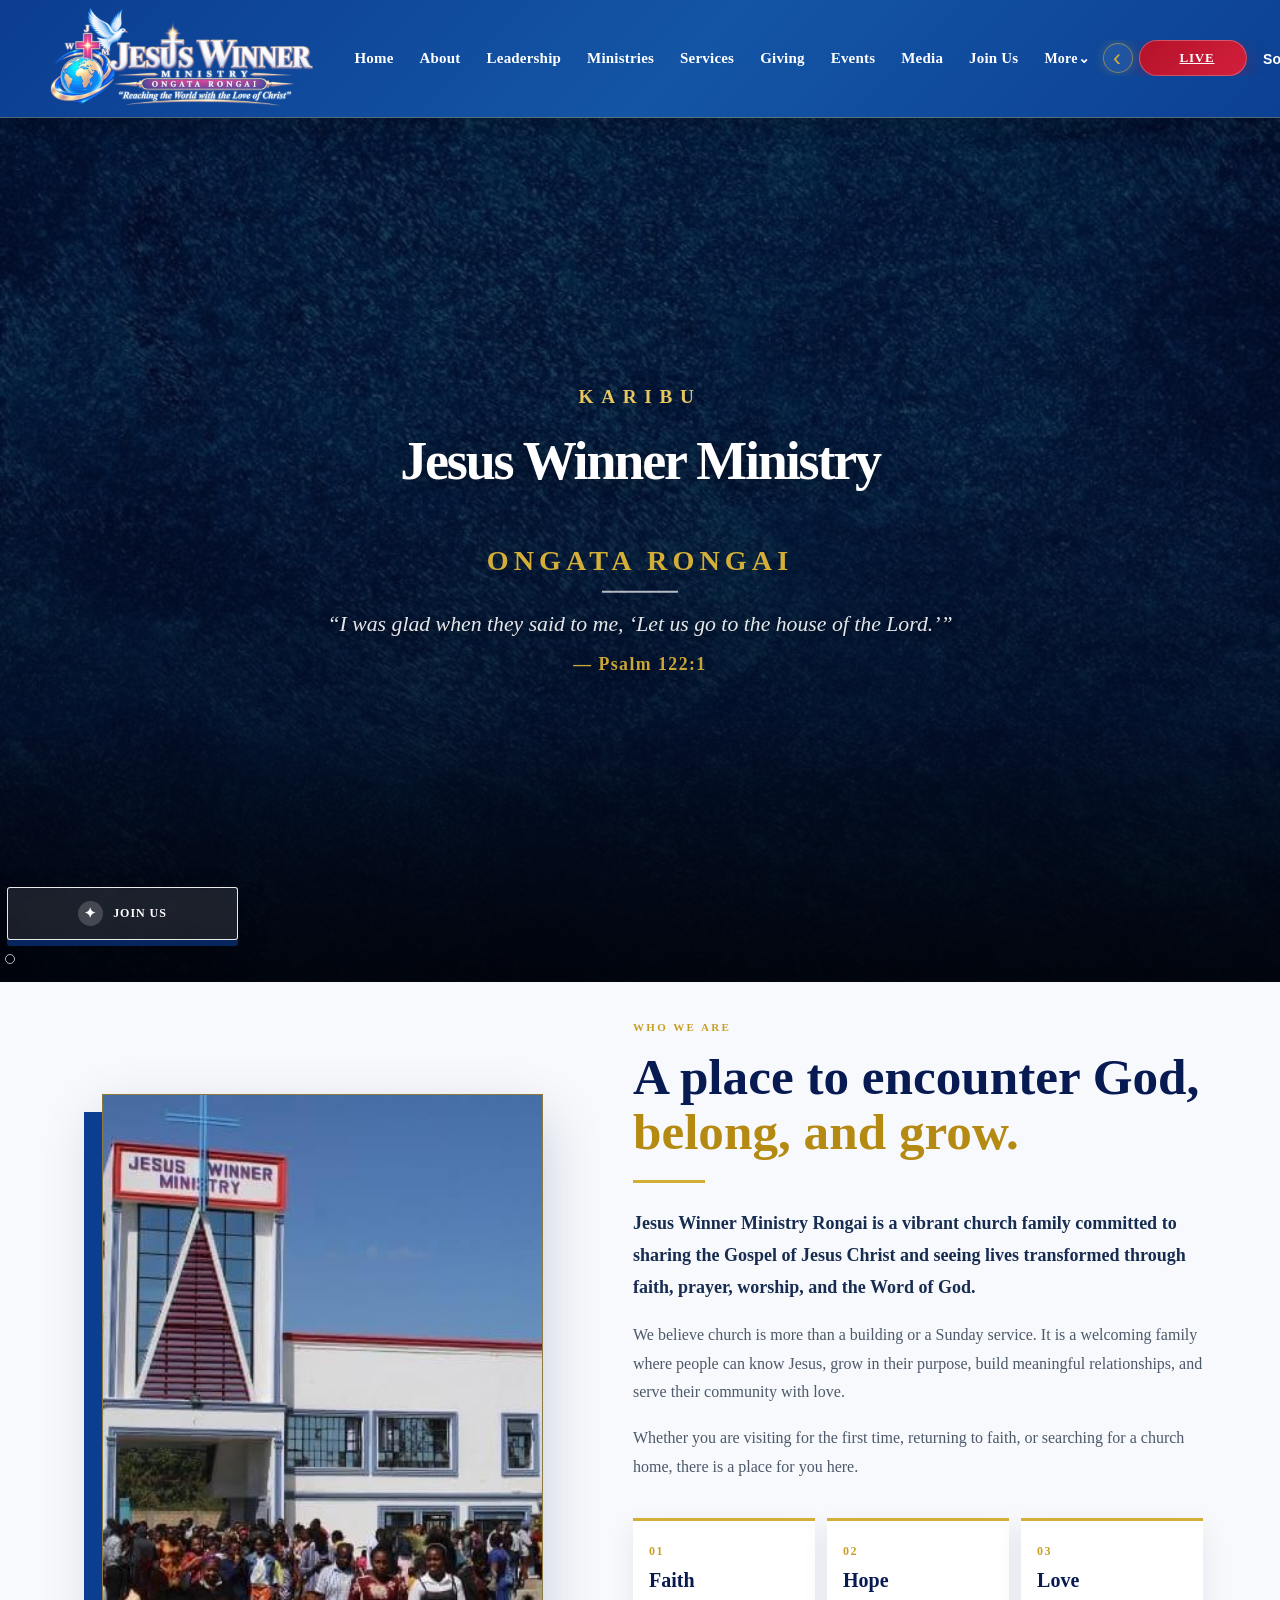
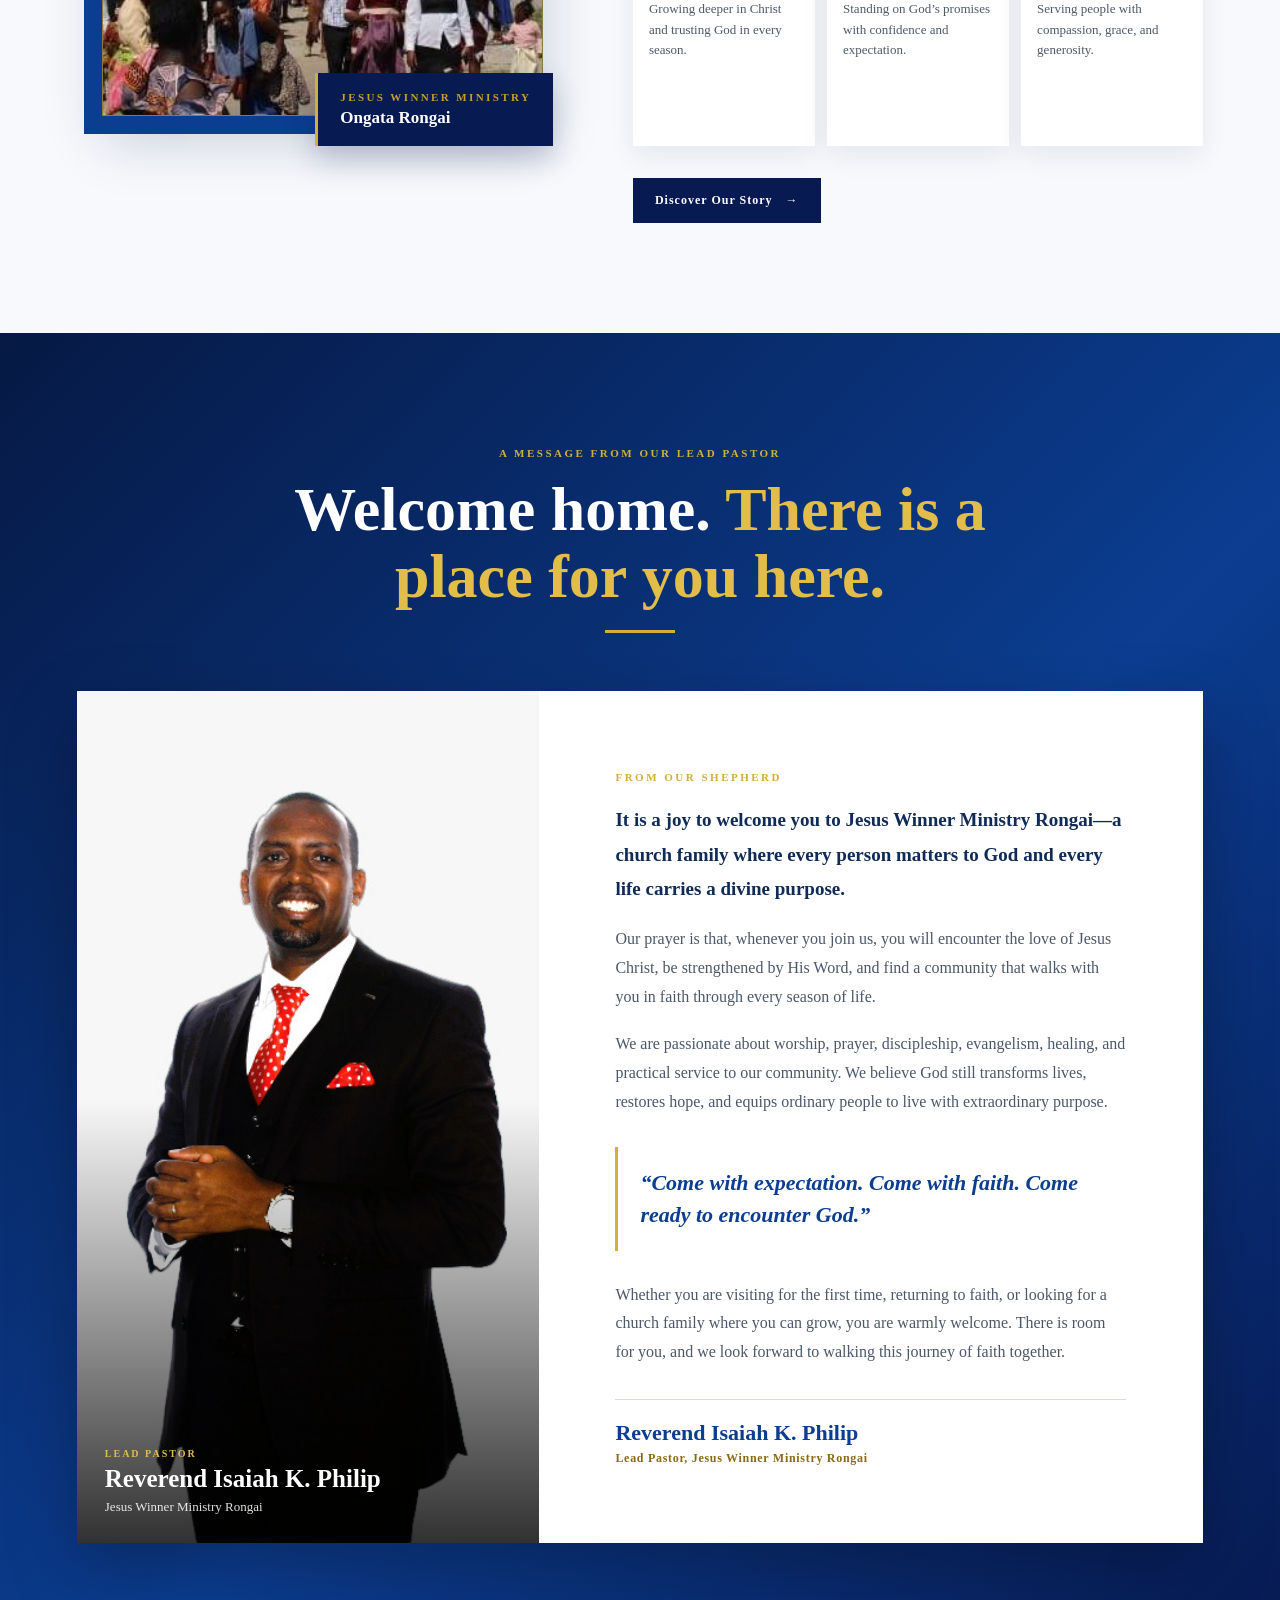
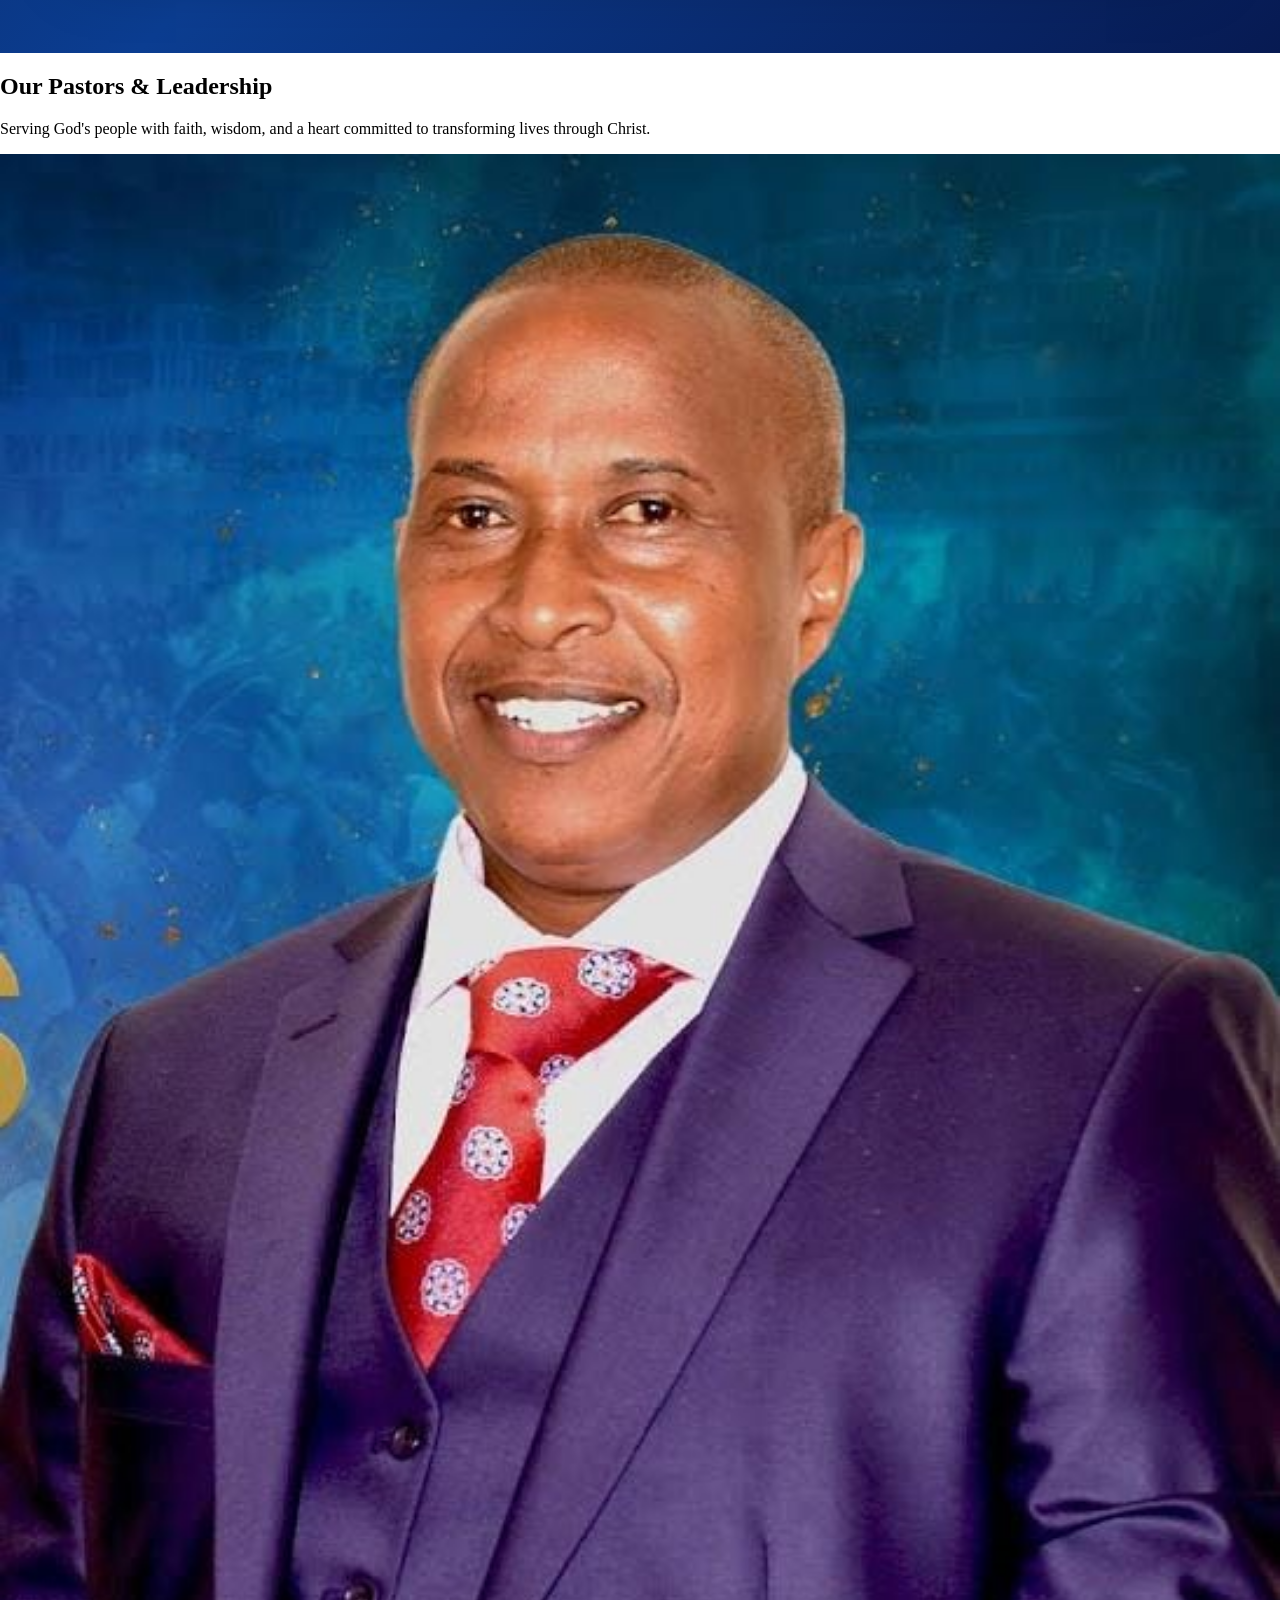
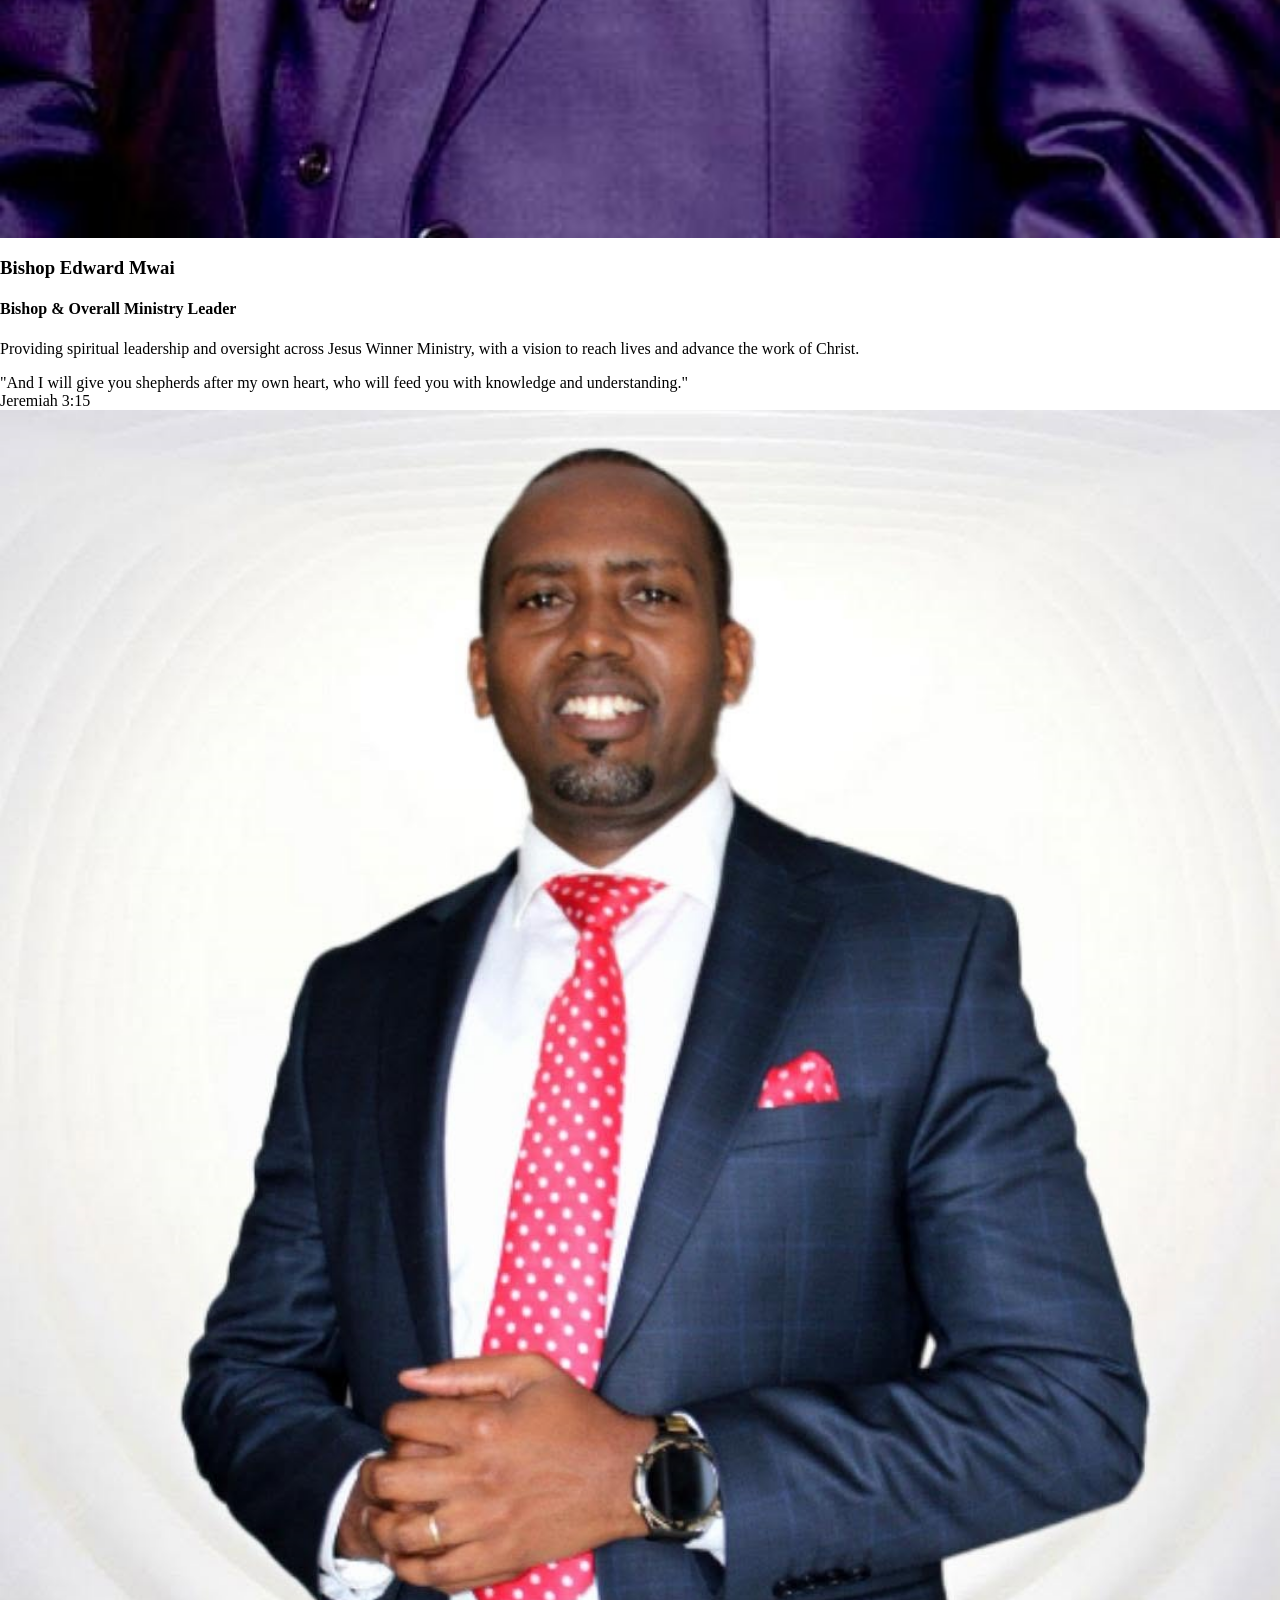
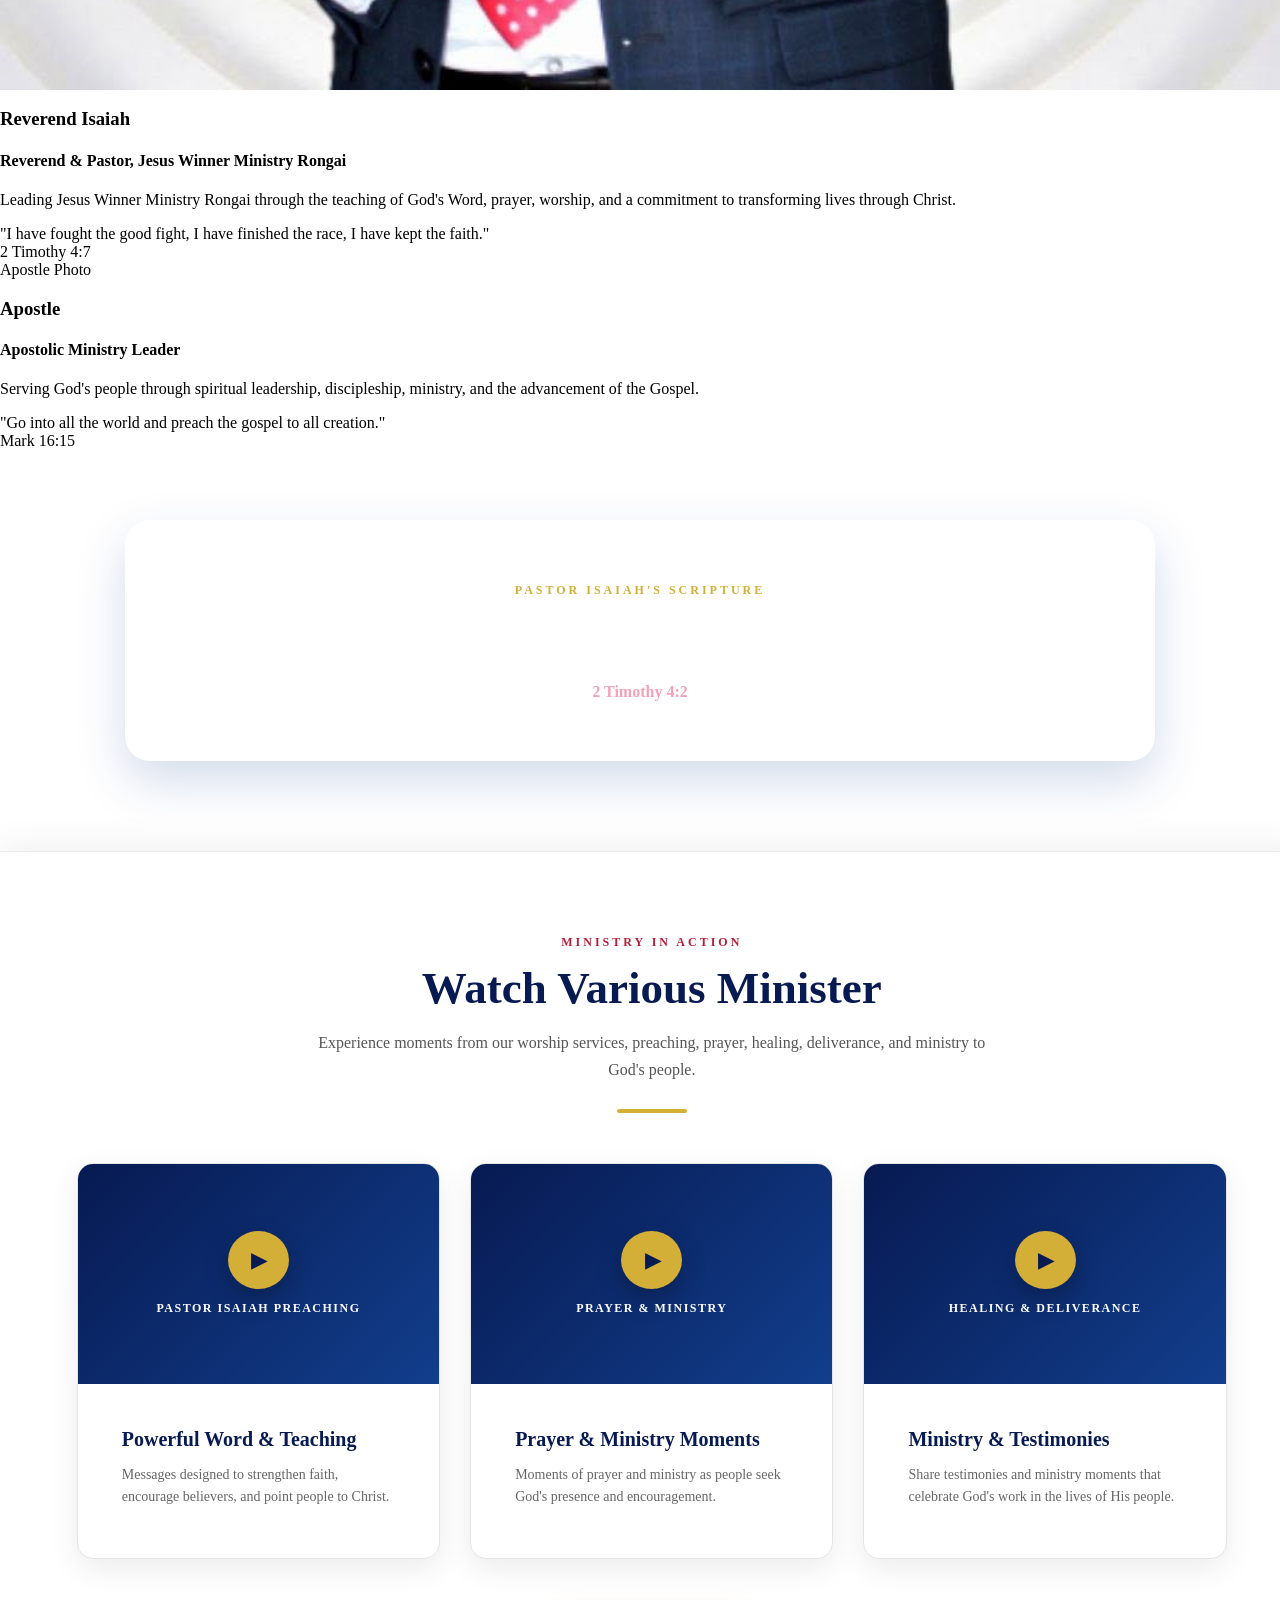
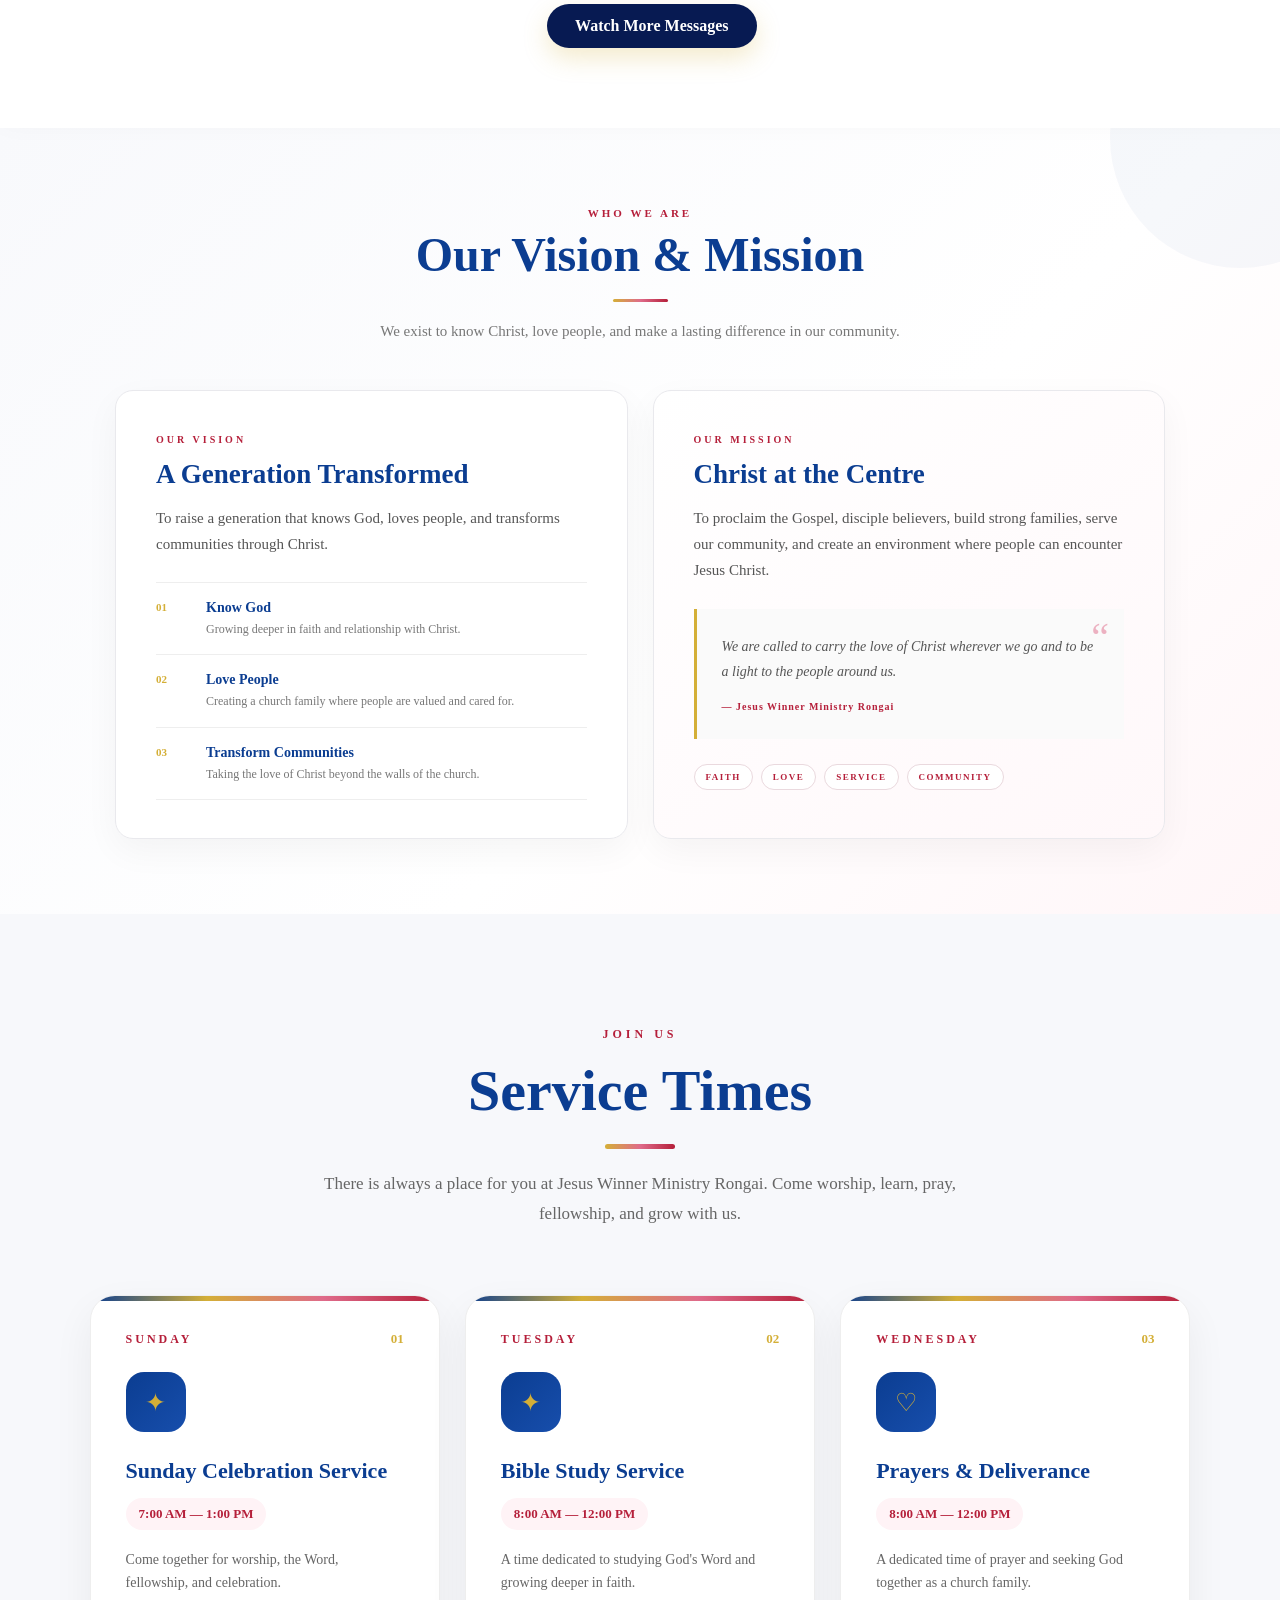
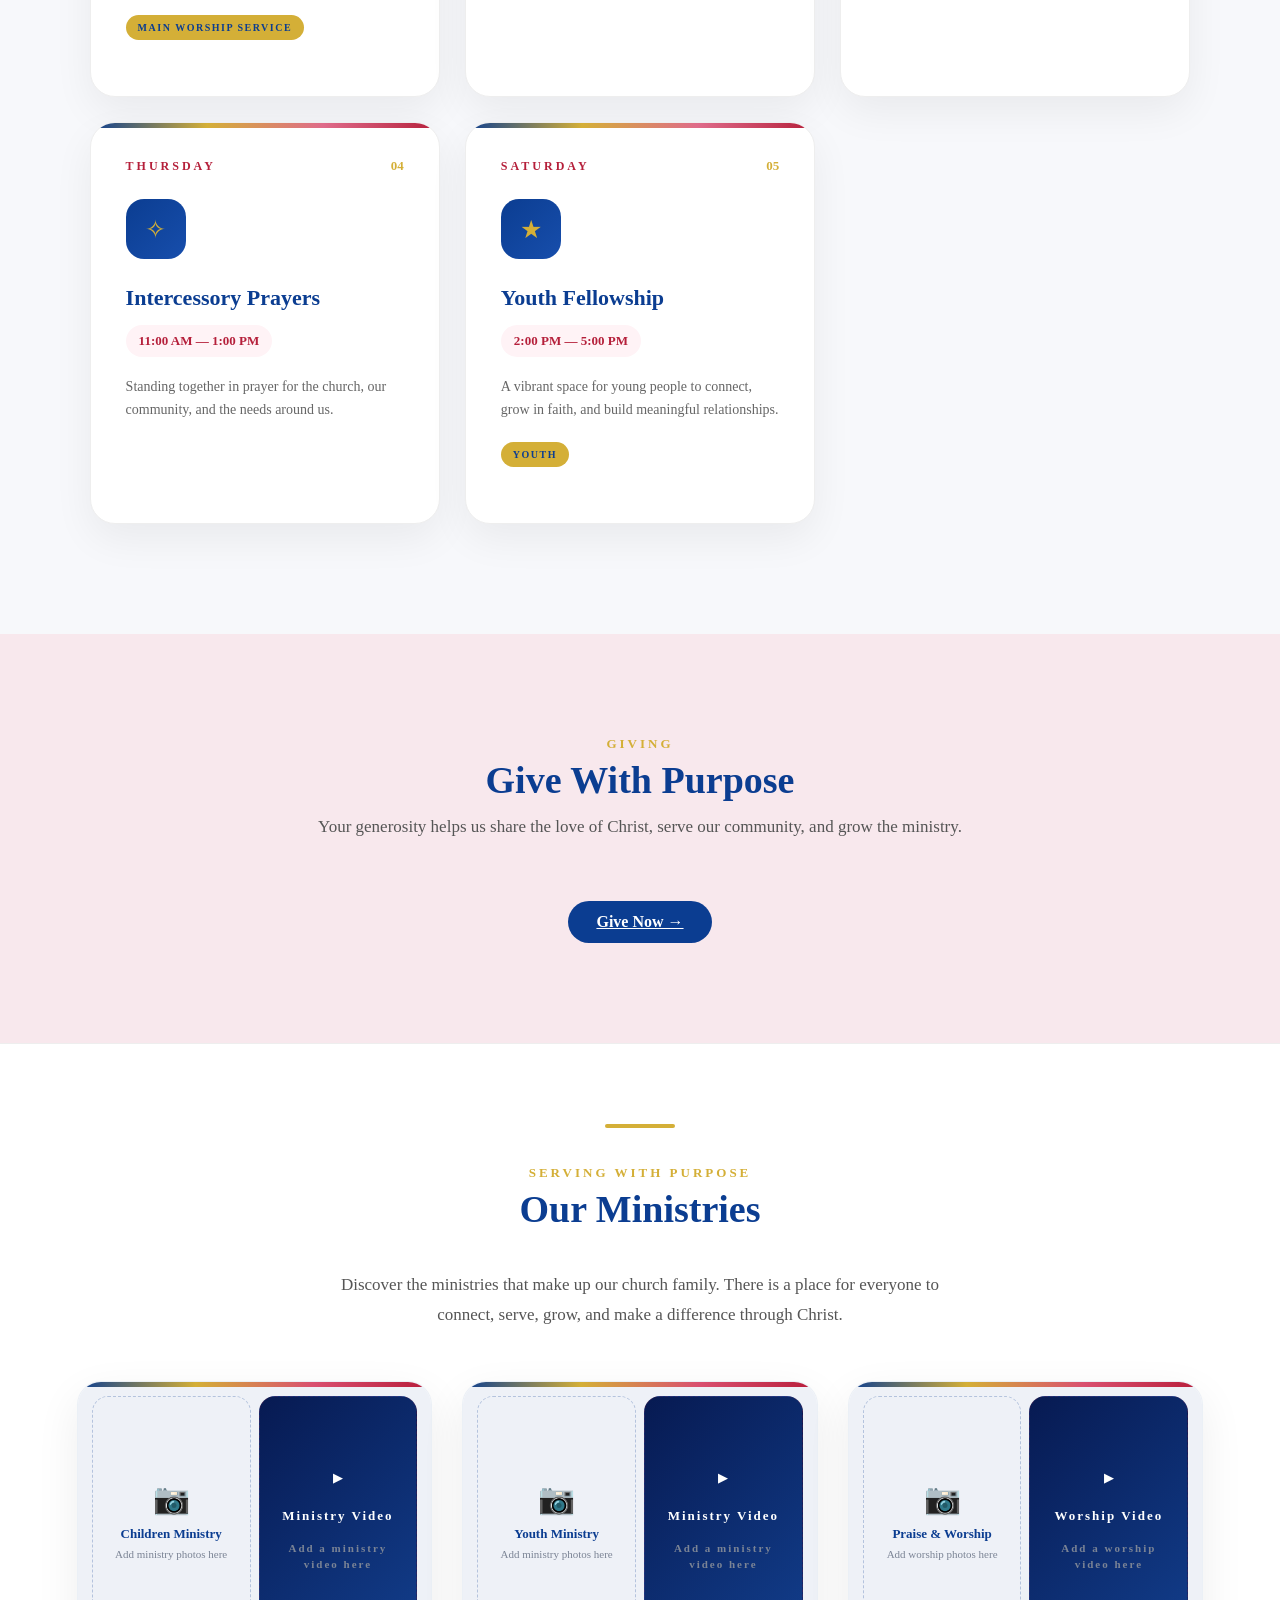
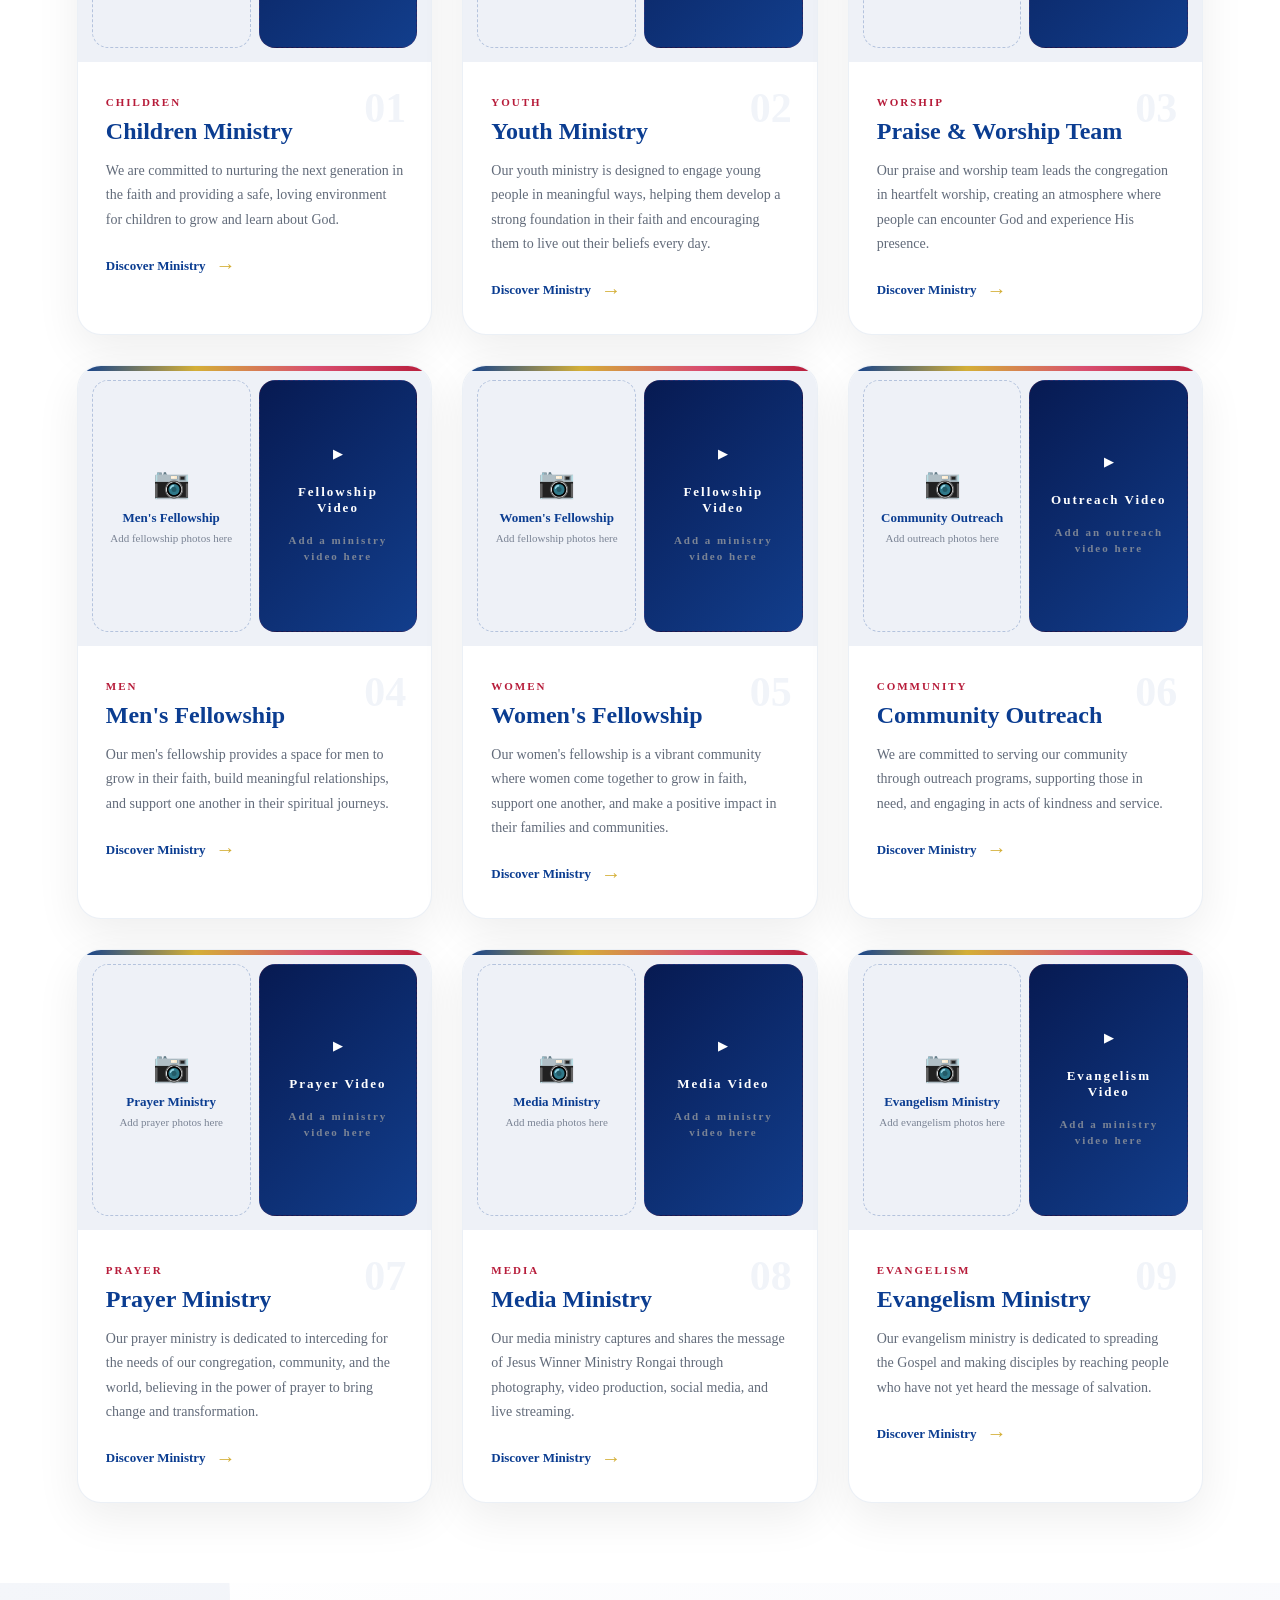
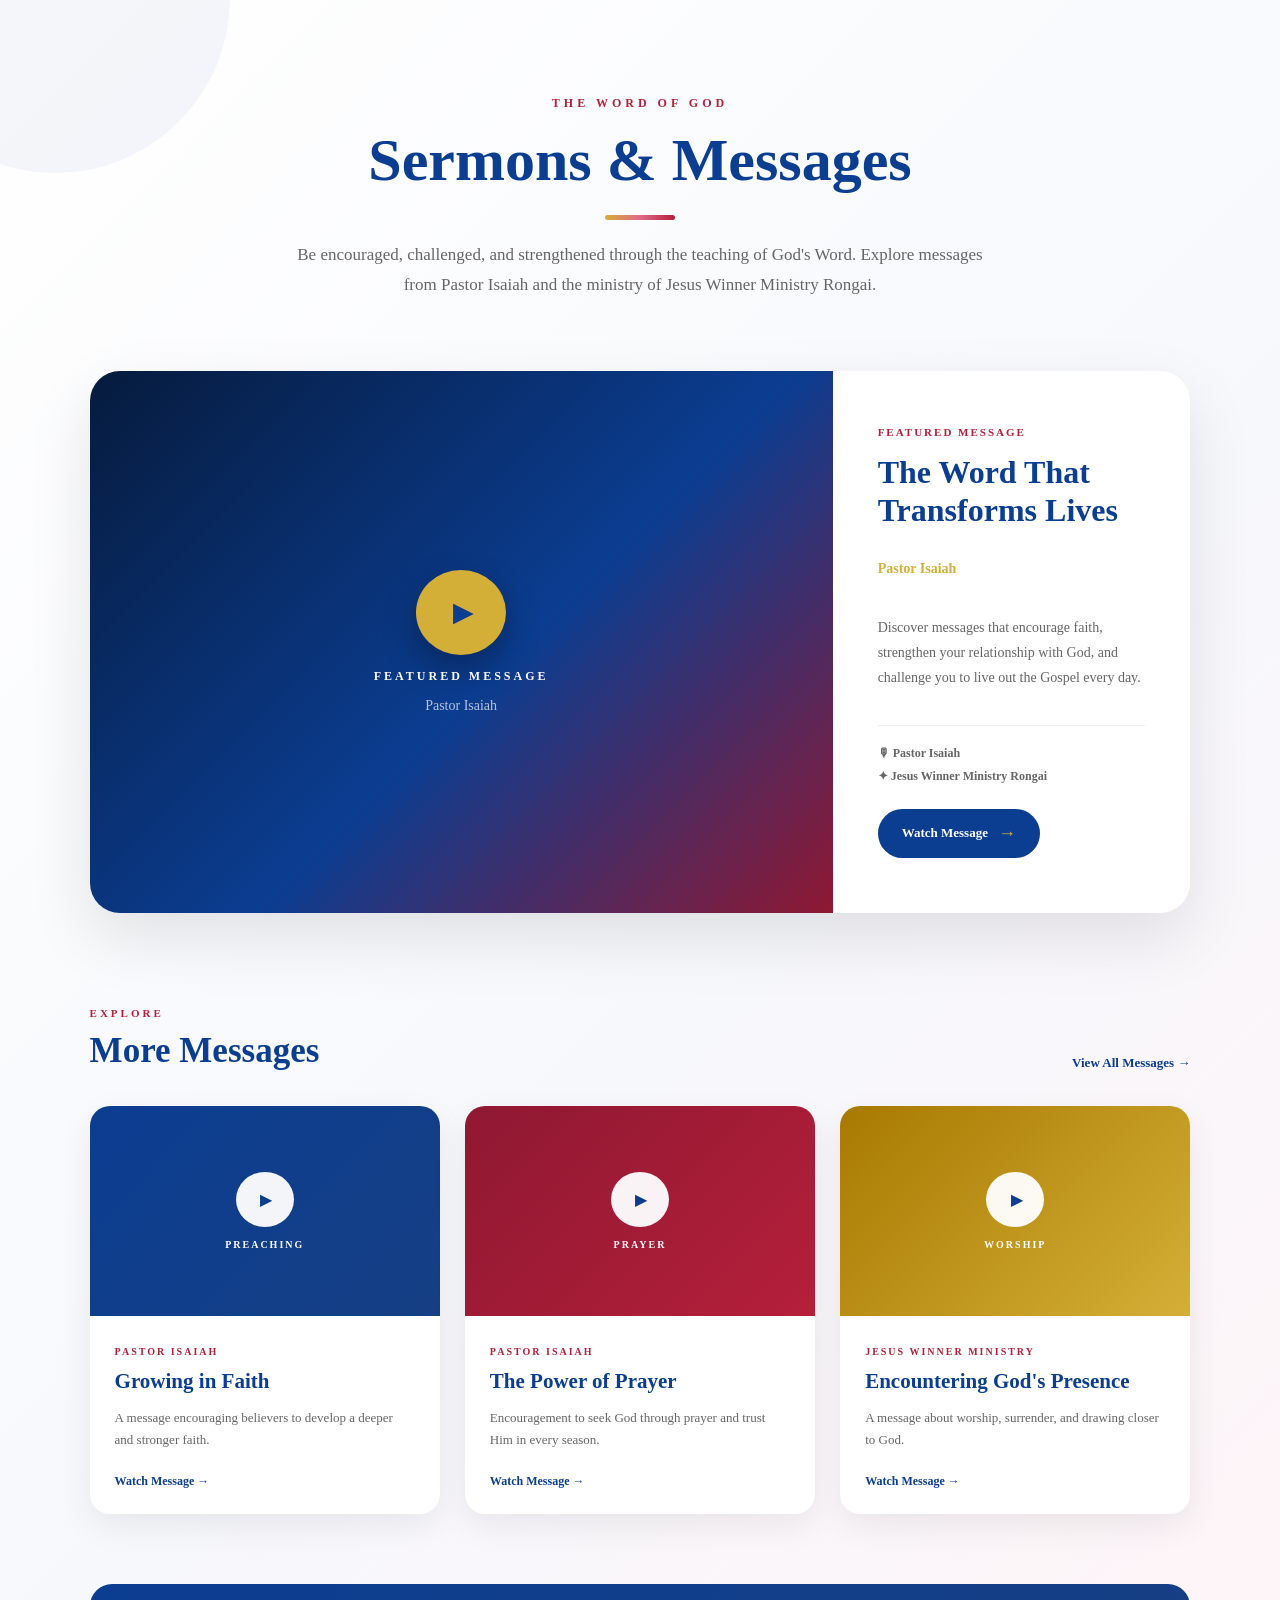
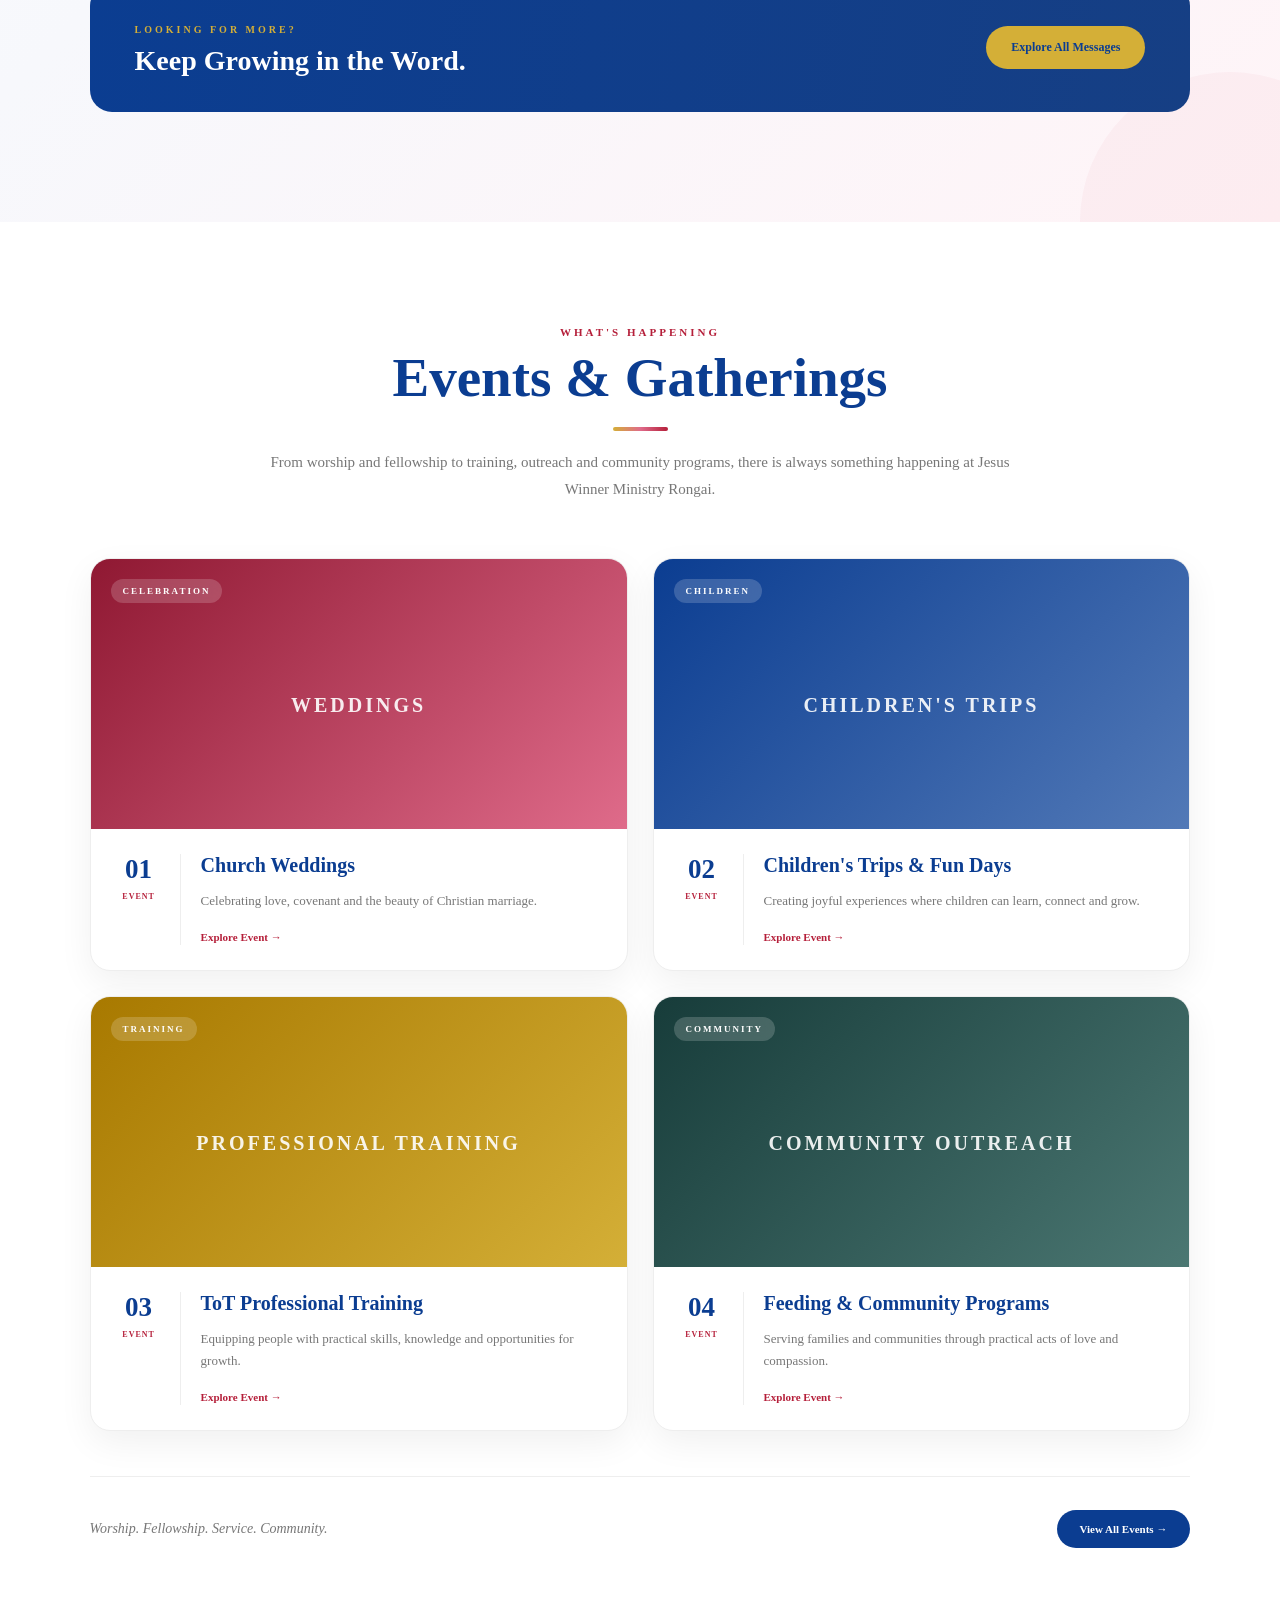
==== commit 3b380977: "Remove mobile navigation top whitespace" ====
--- a/index.html
+++ b/index.html
@@ -5,7 +5,7 @@
     <meta name="viewport" content="width=device-width,
     initial-scale=1.0">
     <title>Jesus Winner Ministry Rongai</title>
-    <link rel="stylesheet" href="css/style.css?v=20260924-8">
+    <link rel="stylesheet" href="css/style.css?v=20260924-9">
 </head>
 
 <body>
@@ -2595,7 +2595,7 @@
  Faith . Hope . Love
 
 </div>
-    <script src="JavaScript/Script.js?v=20260924-8" defer></script>
+    <script src="JavaScript/Script.js?v=20260924-9" defer></script>
 </body>
 
 </html> 
--- a/css/style.css
+++ b/css/style.css
@@ -10816,11 +10816,12 @@
 
 /* Final transparent logo and responsive navigation layout */
 body {
+    margin: 0;
     padding-top: 82px;
 }
 
 .main-nav {
-    position: fixed;
+    position: fixed !important;
     top: 0;
     left: 0;
     right: 0;
@@ -10891,6 +10892,7 @@
     }
 
     .main-nav {
+        top: 0;
         flex-wrap: wrap;
         align-items: flex-start;
         padding: 7px 10px 8px;
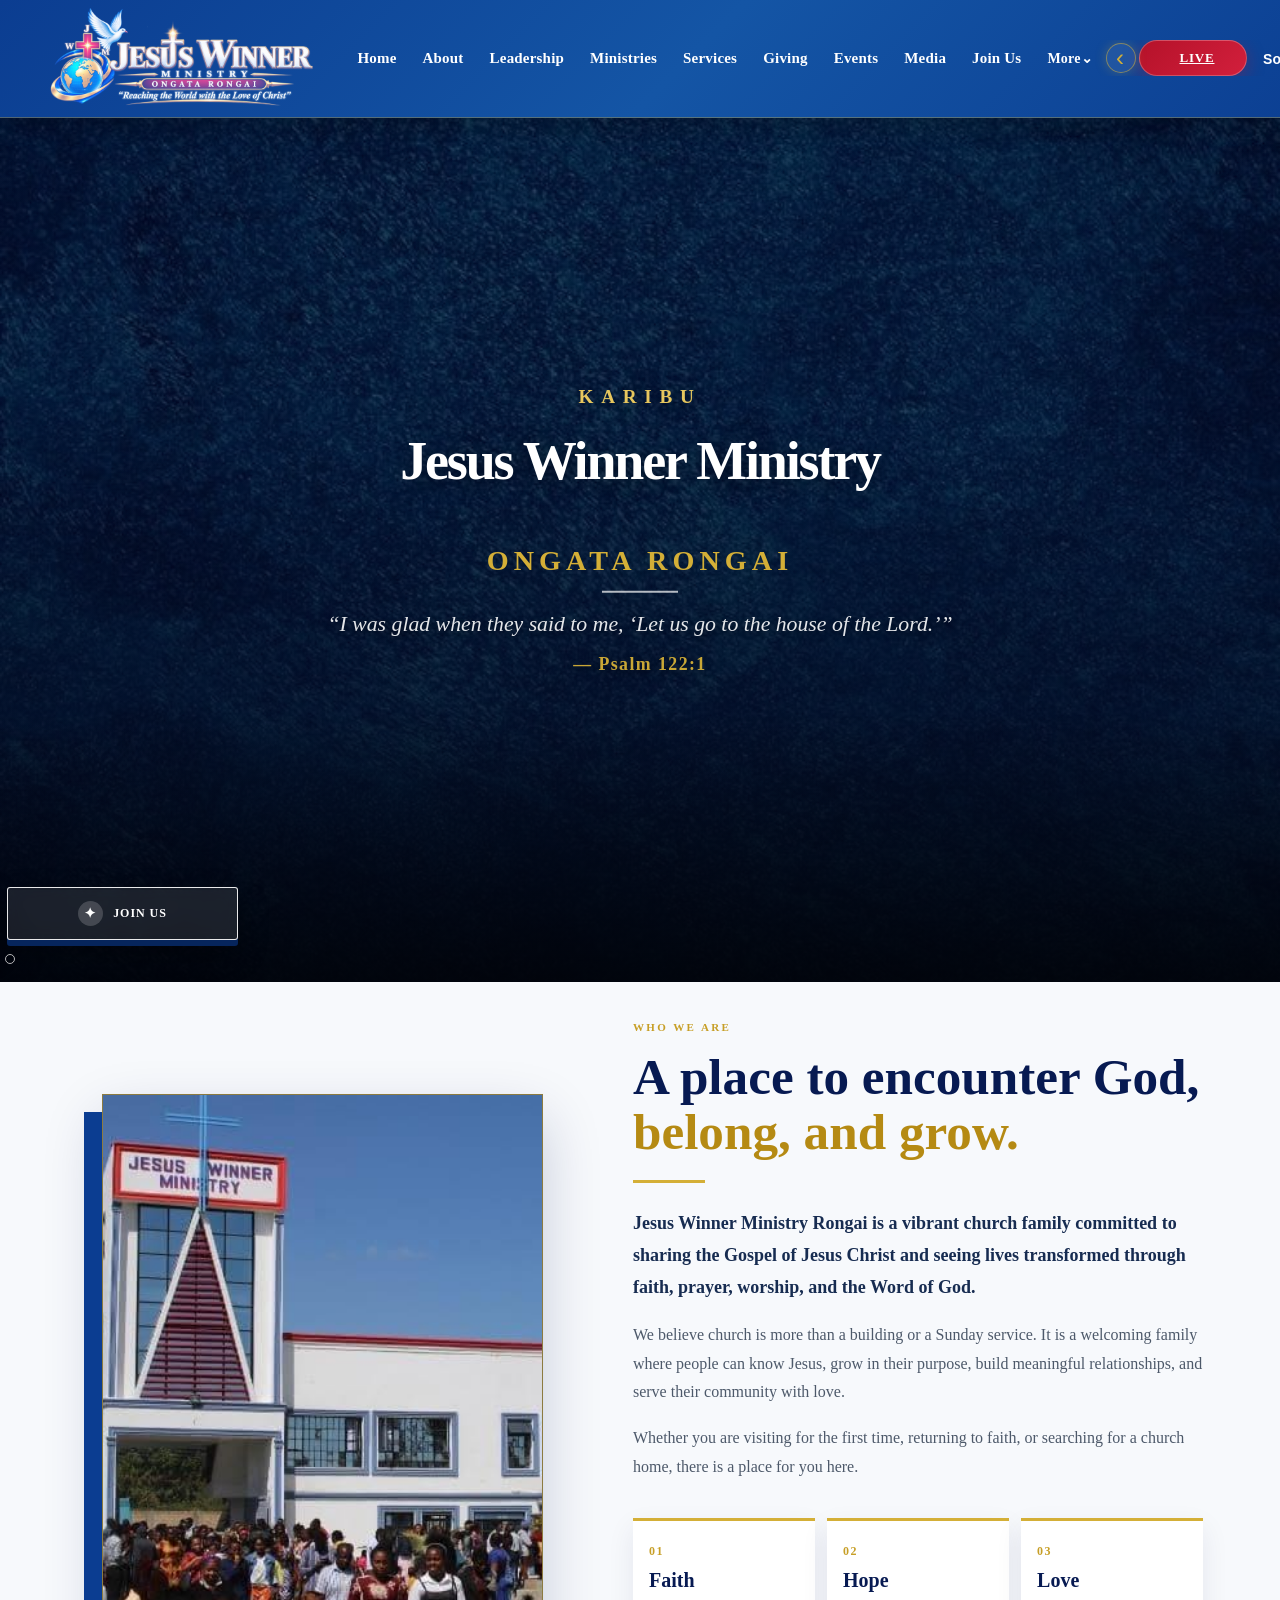
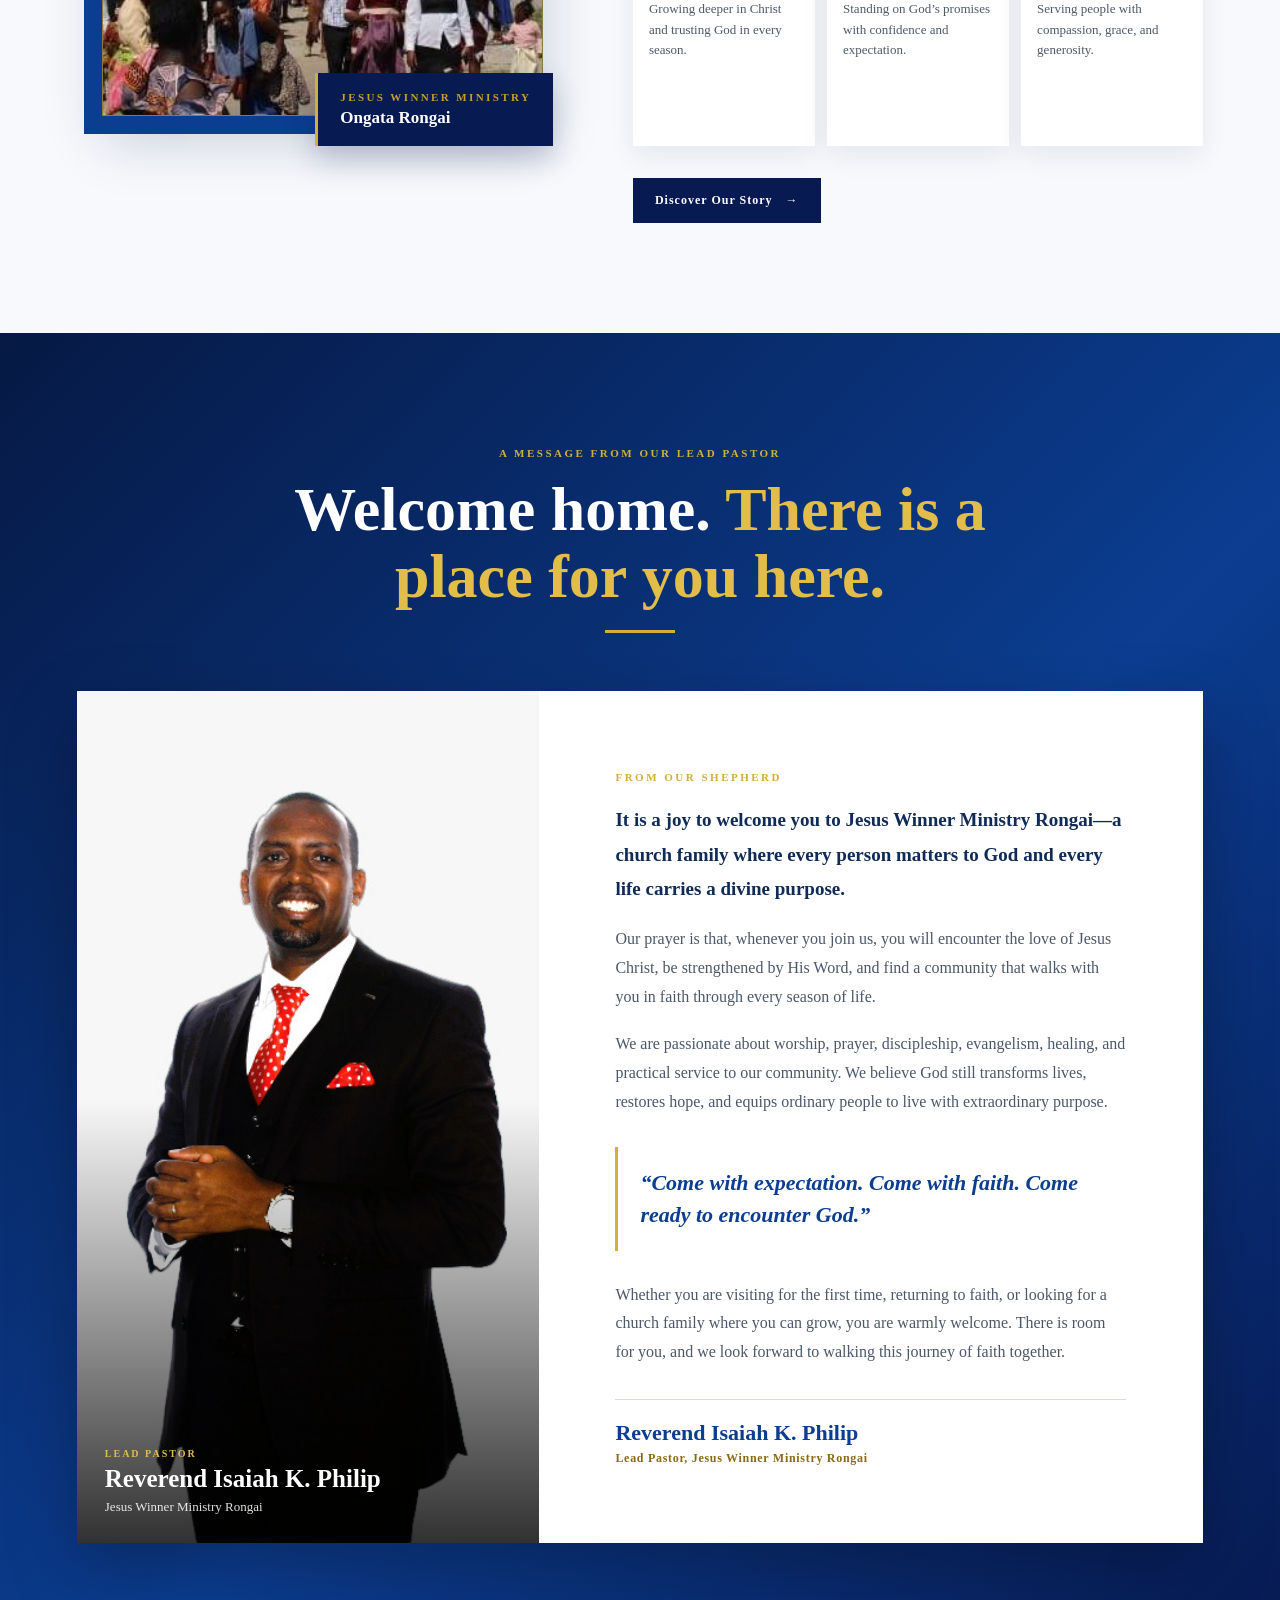
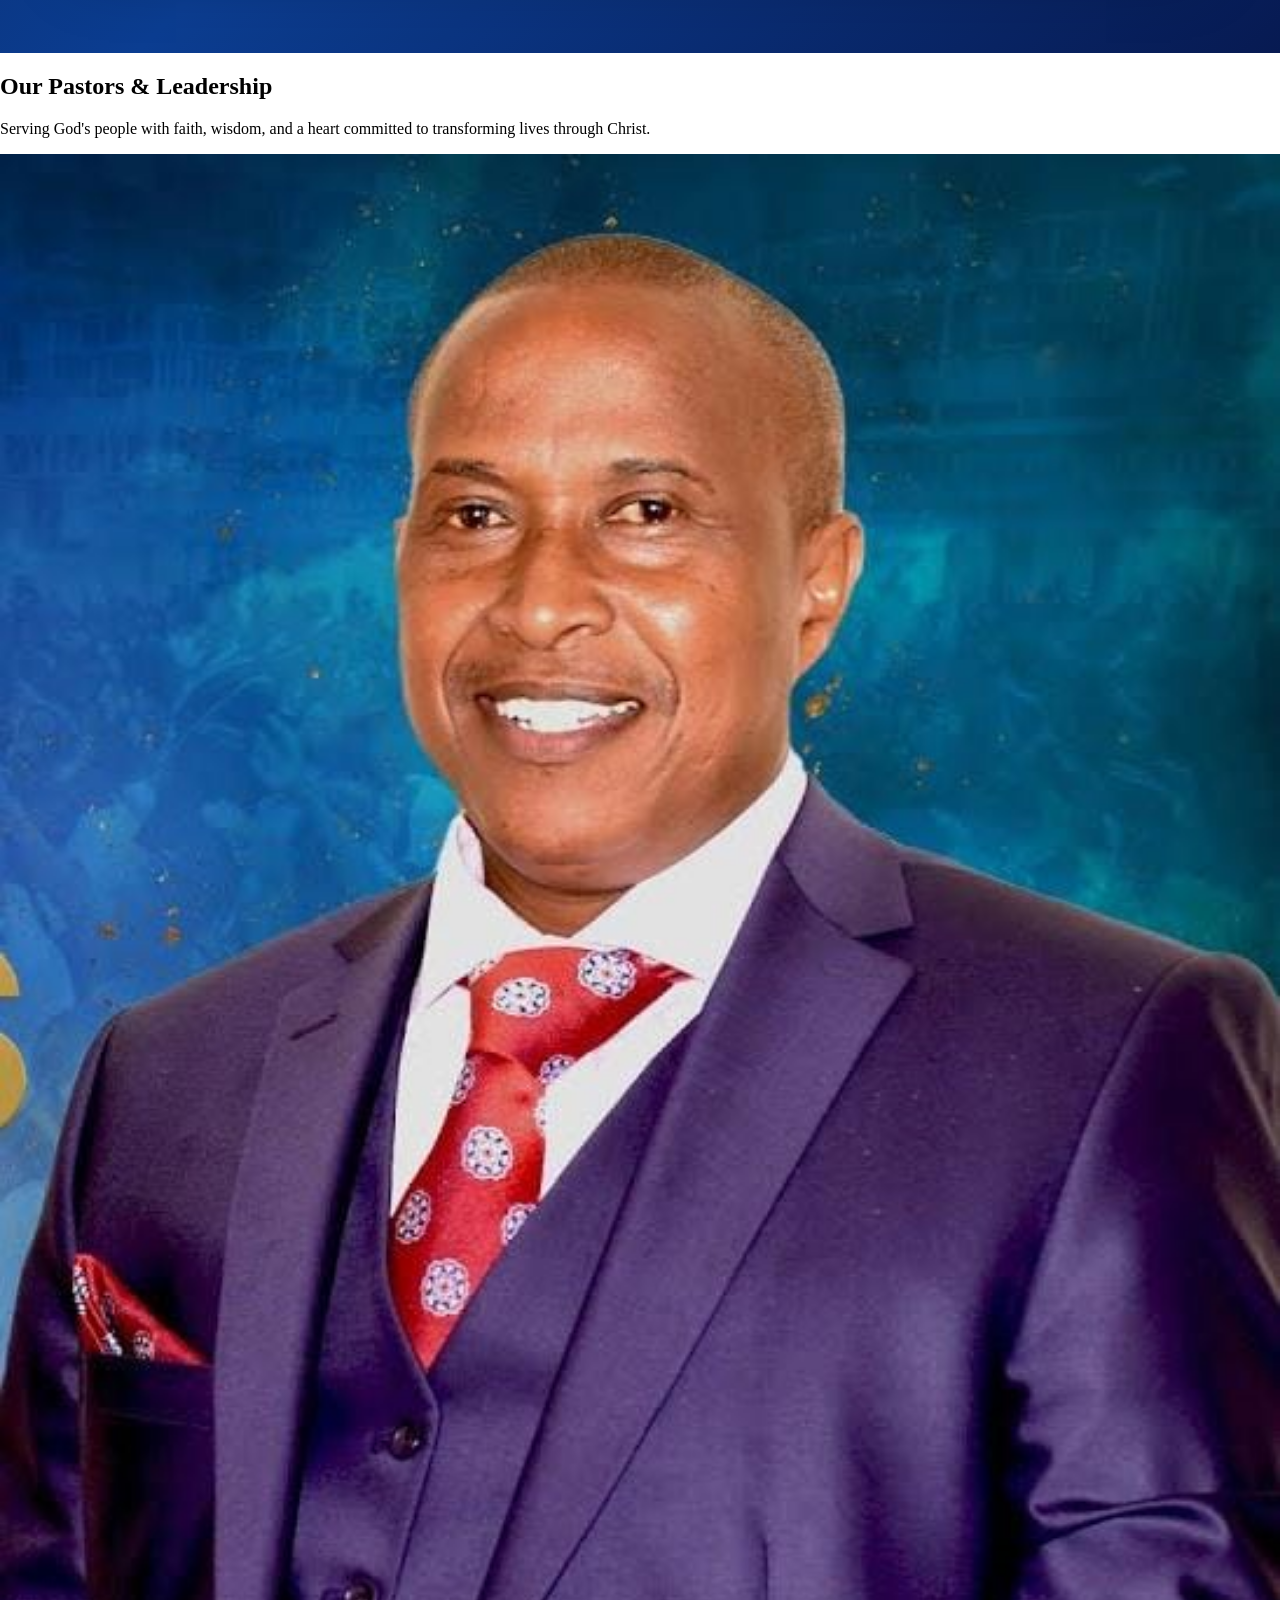
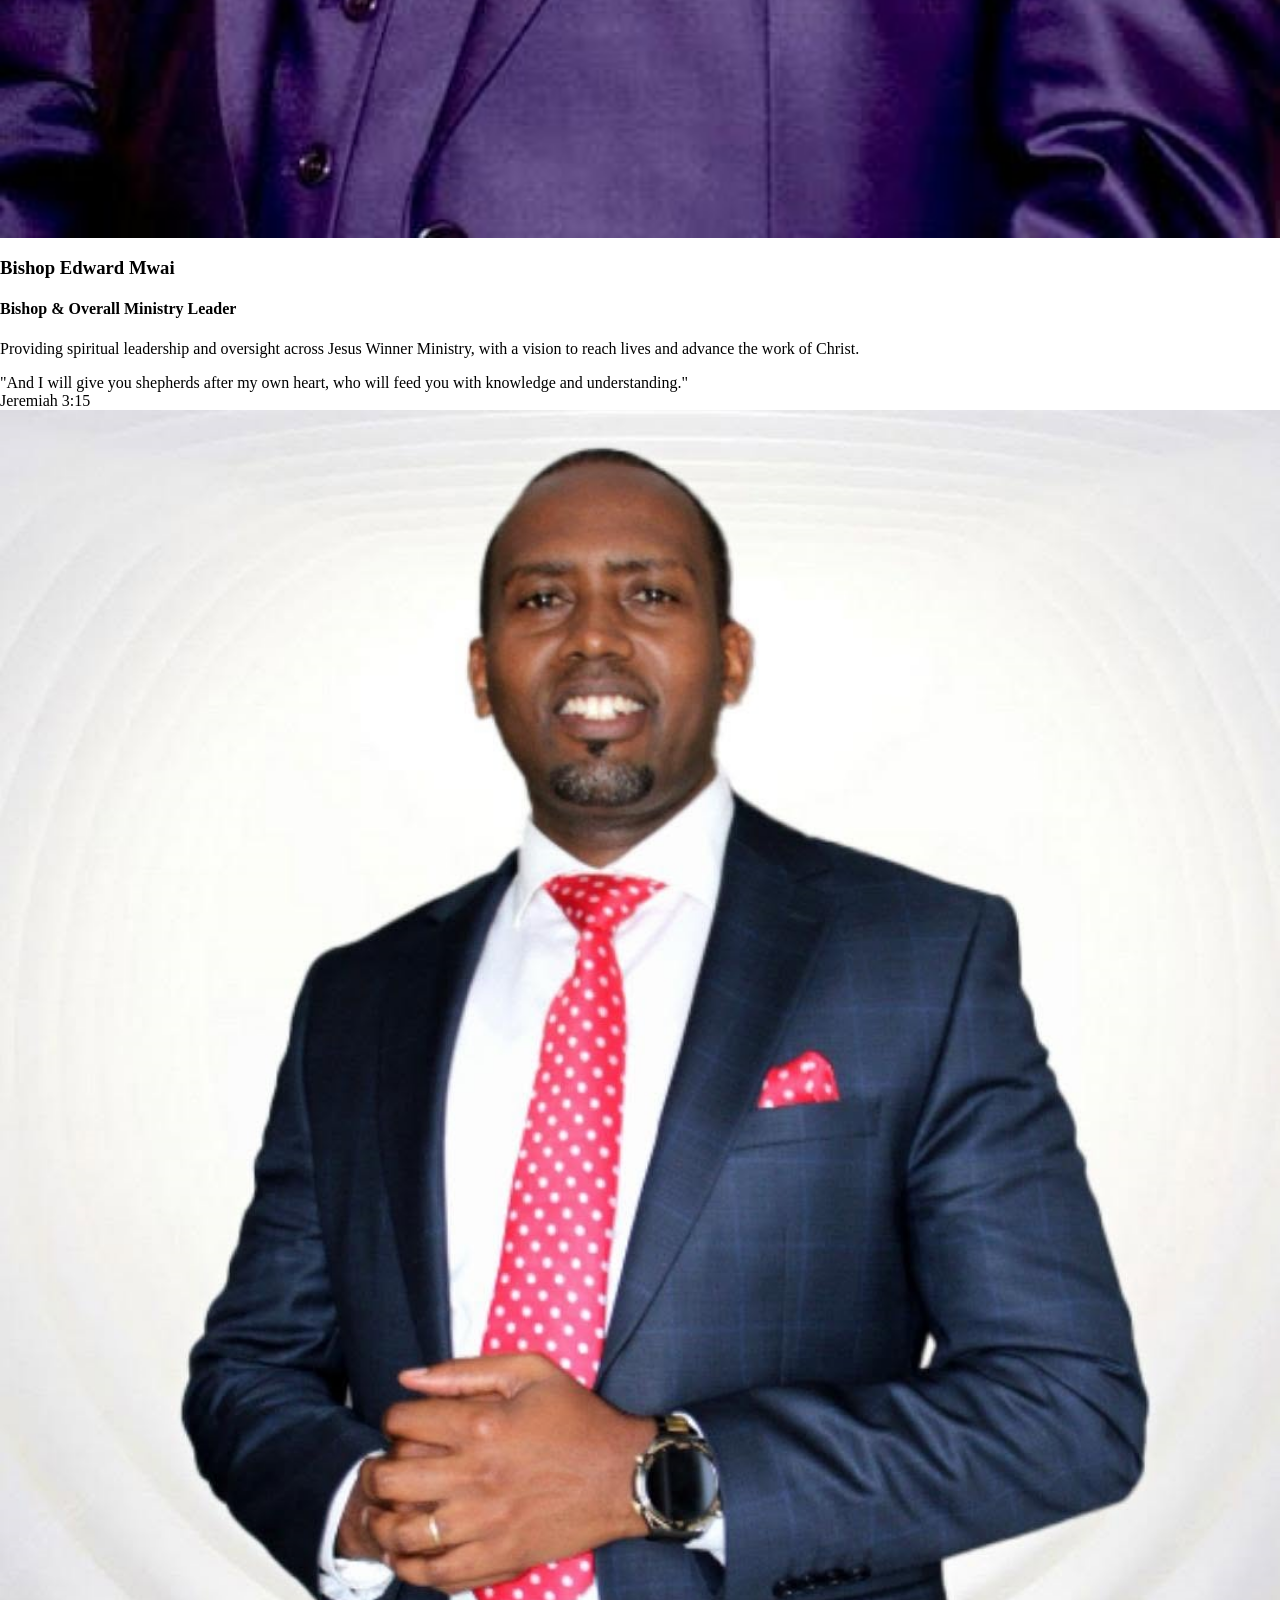
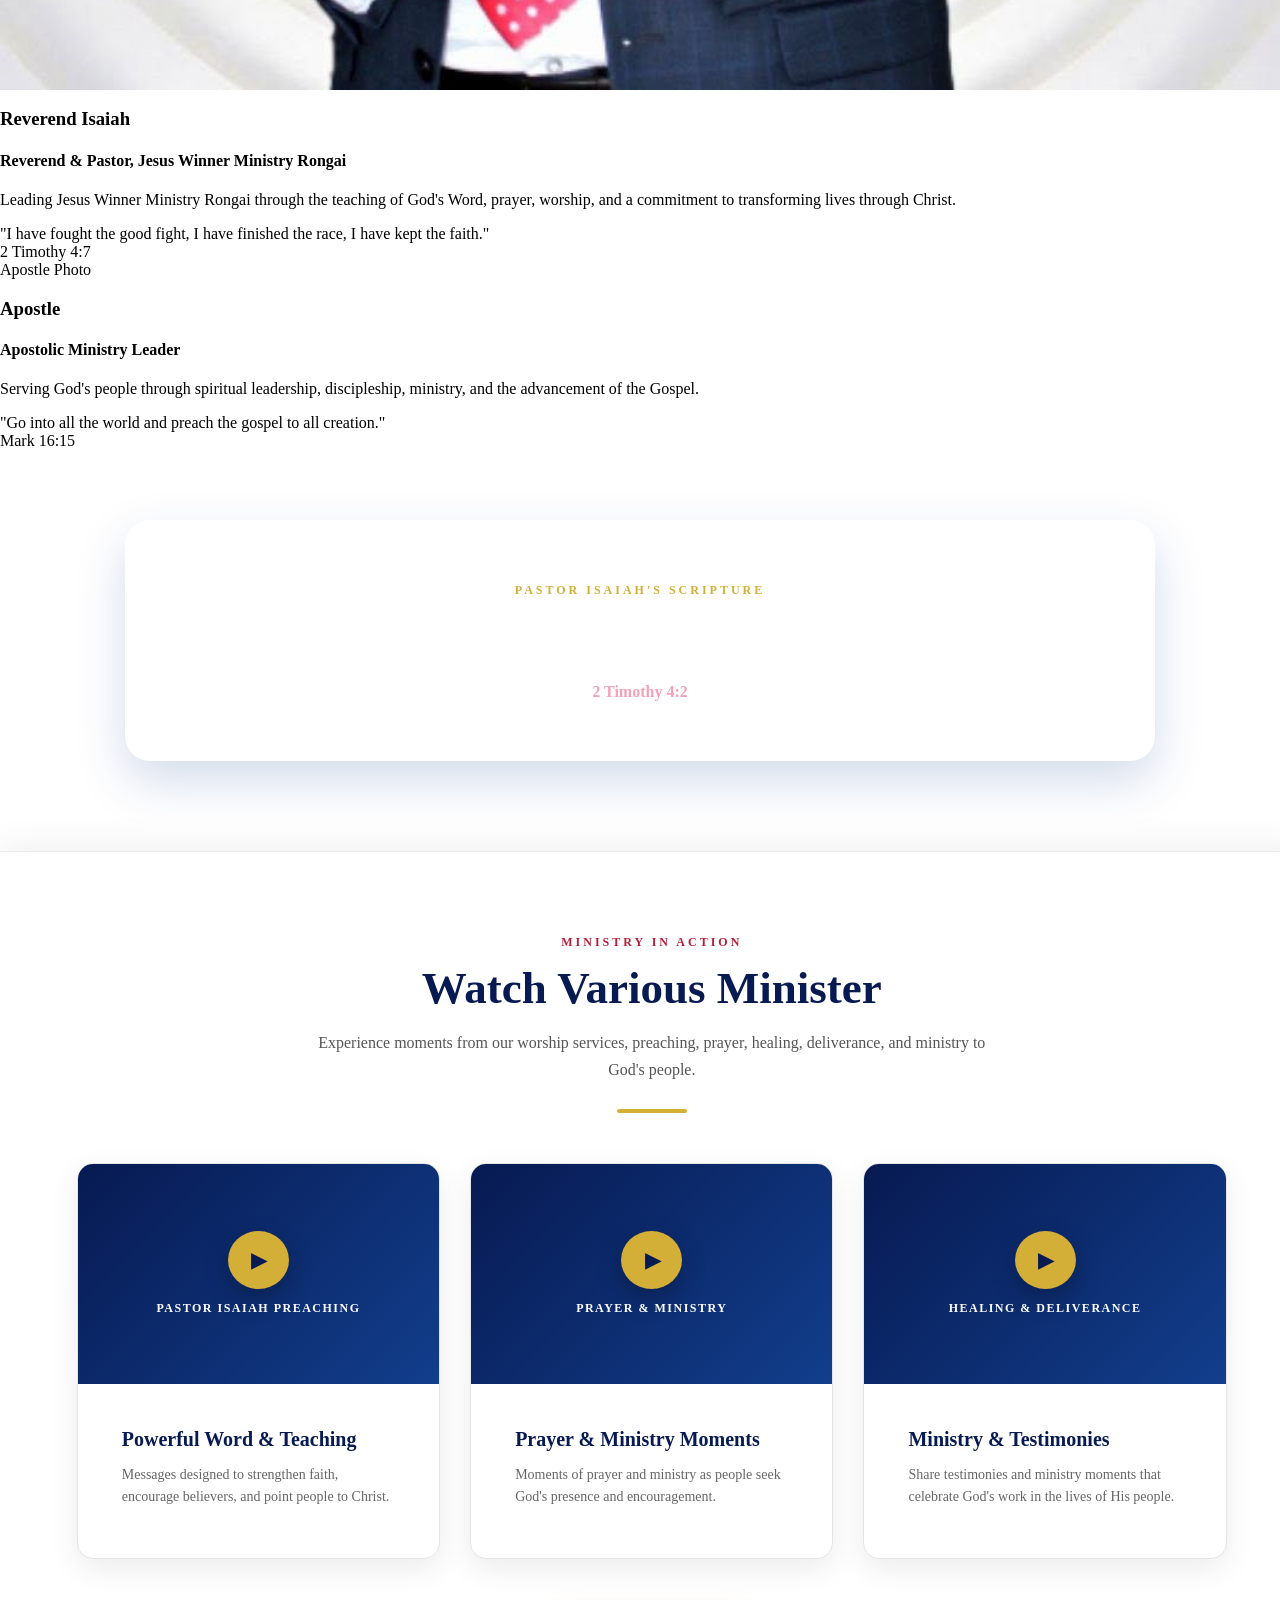
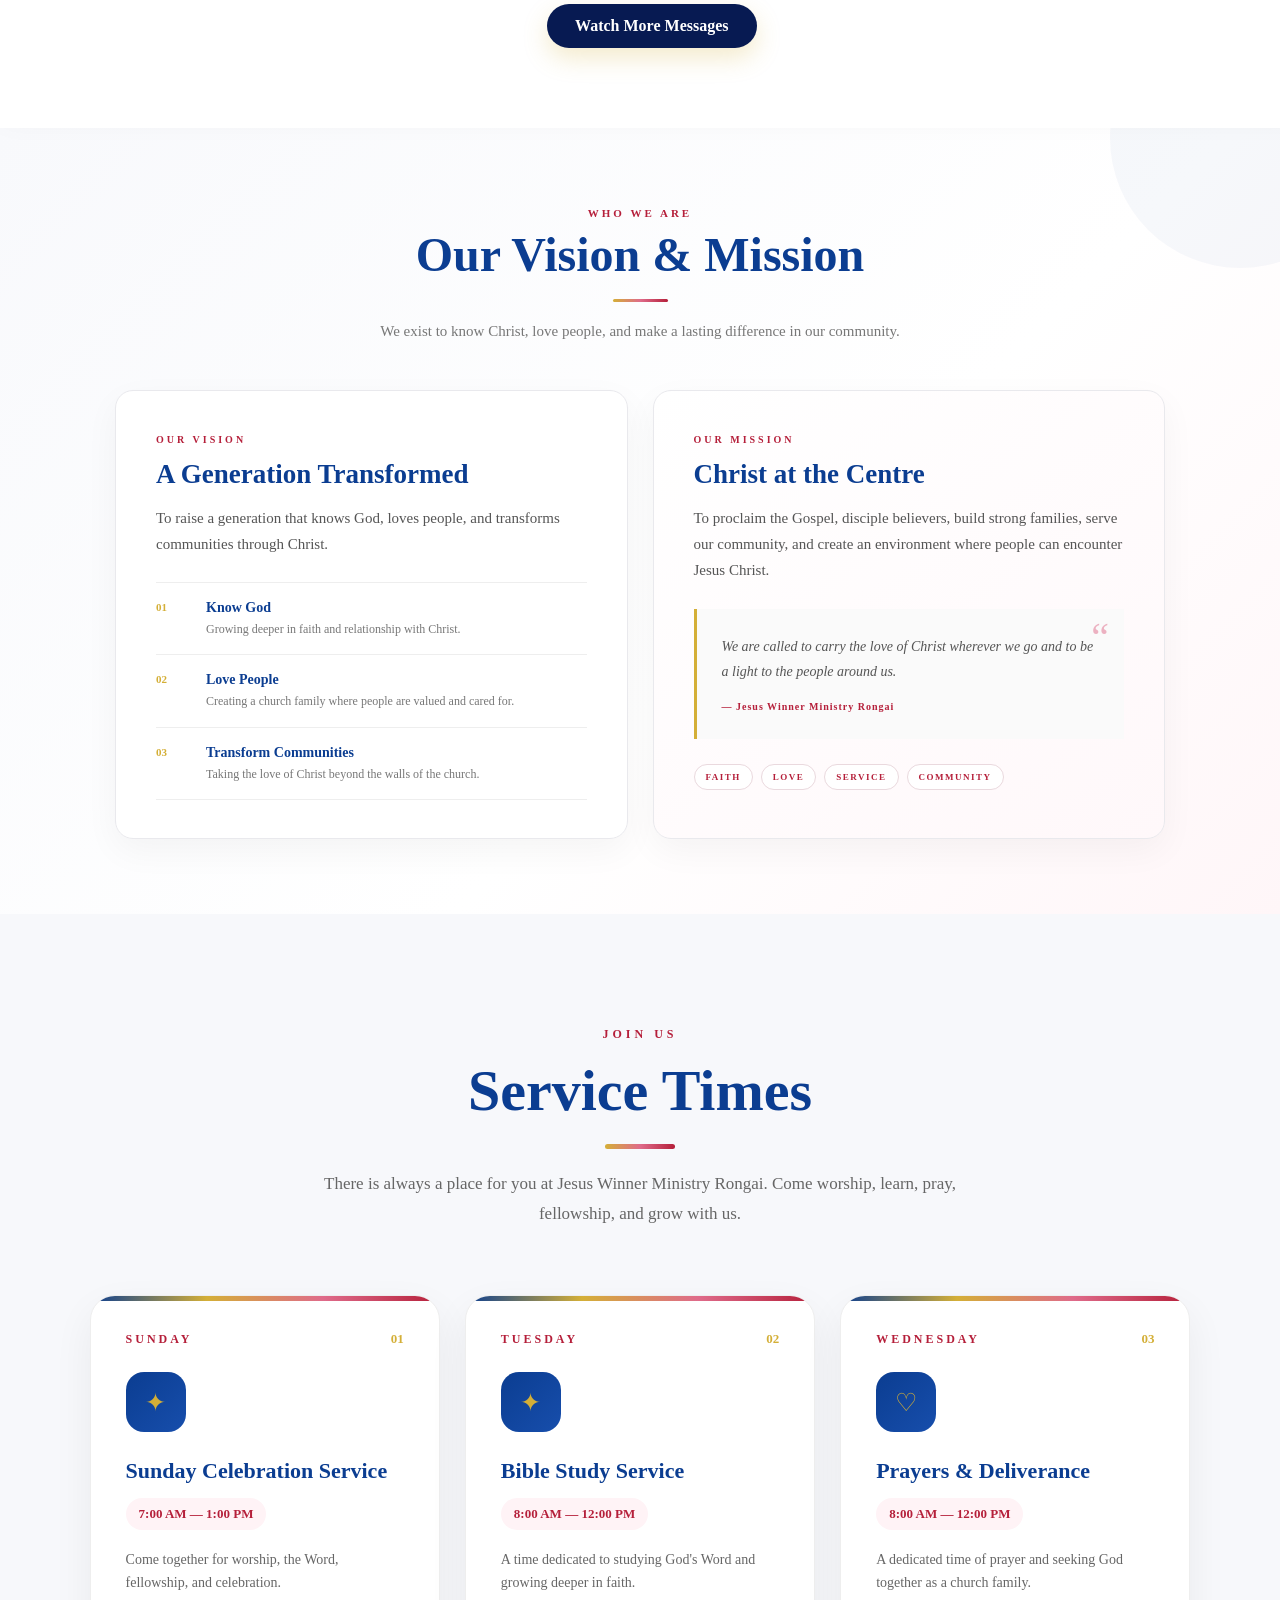
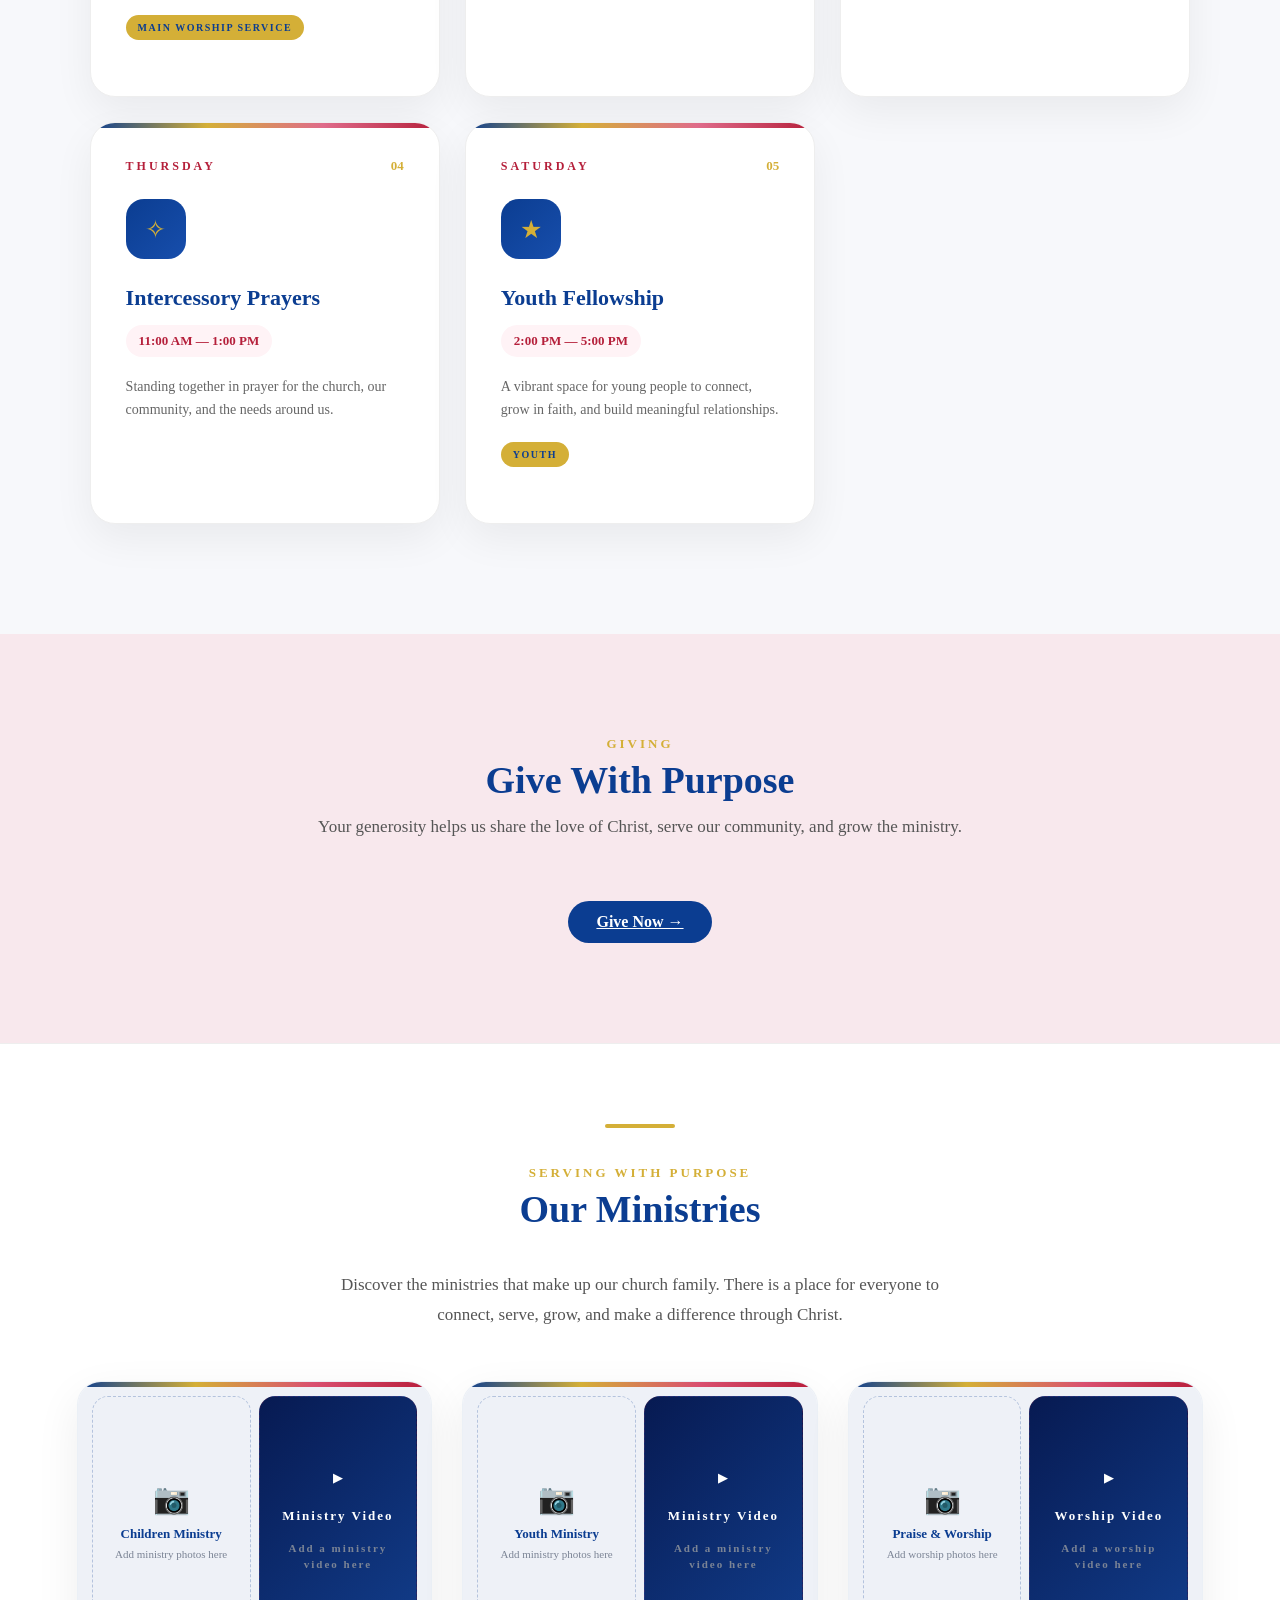
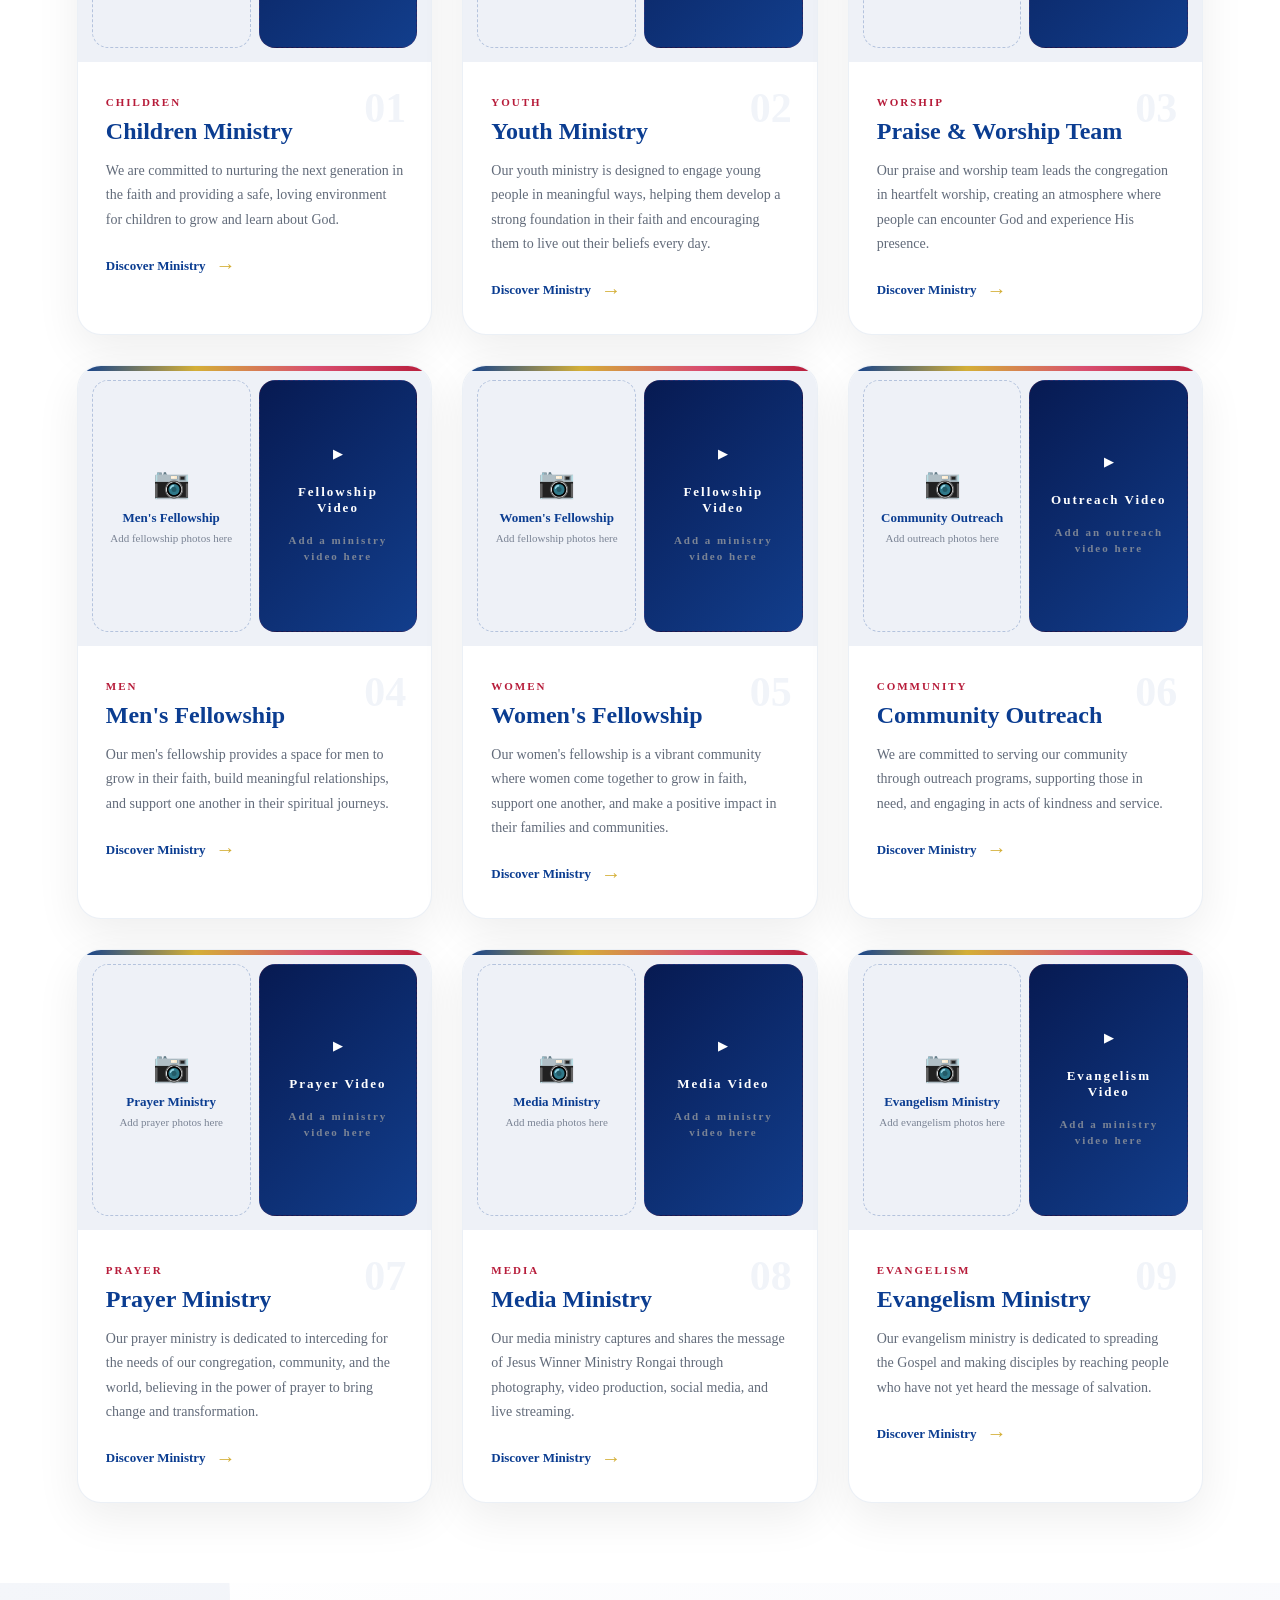
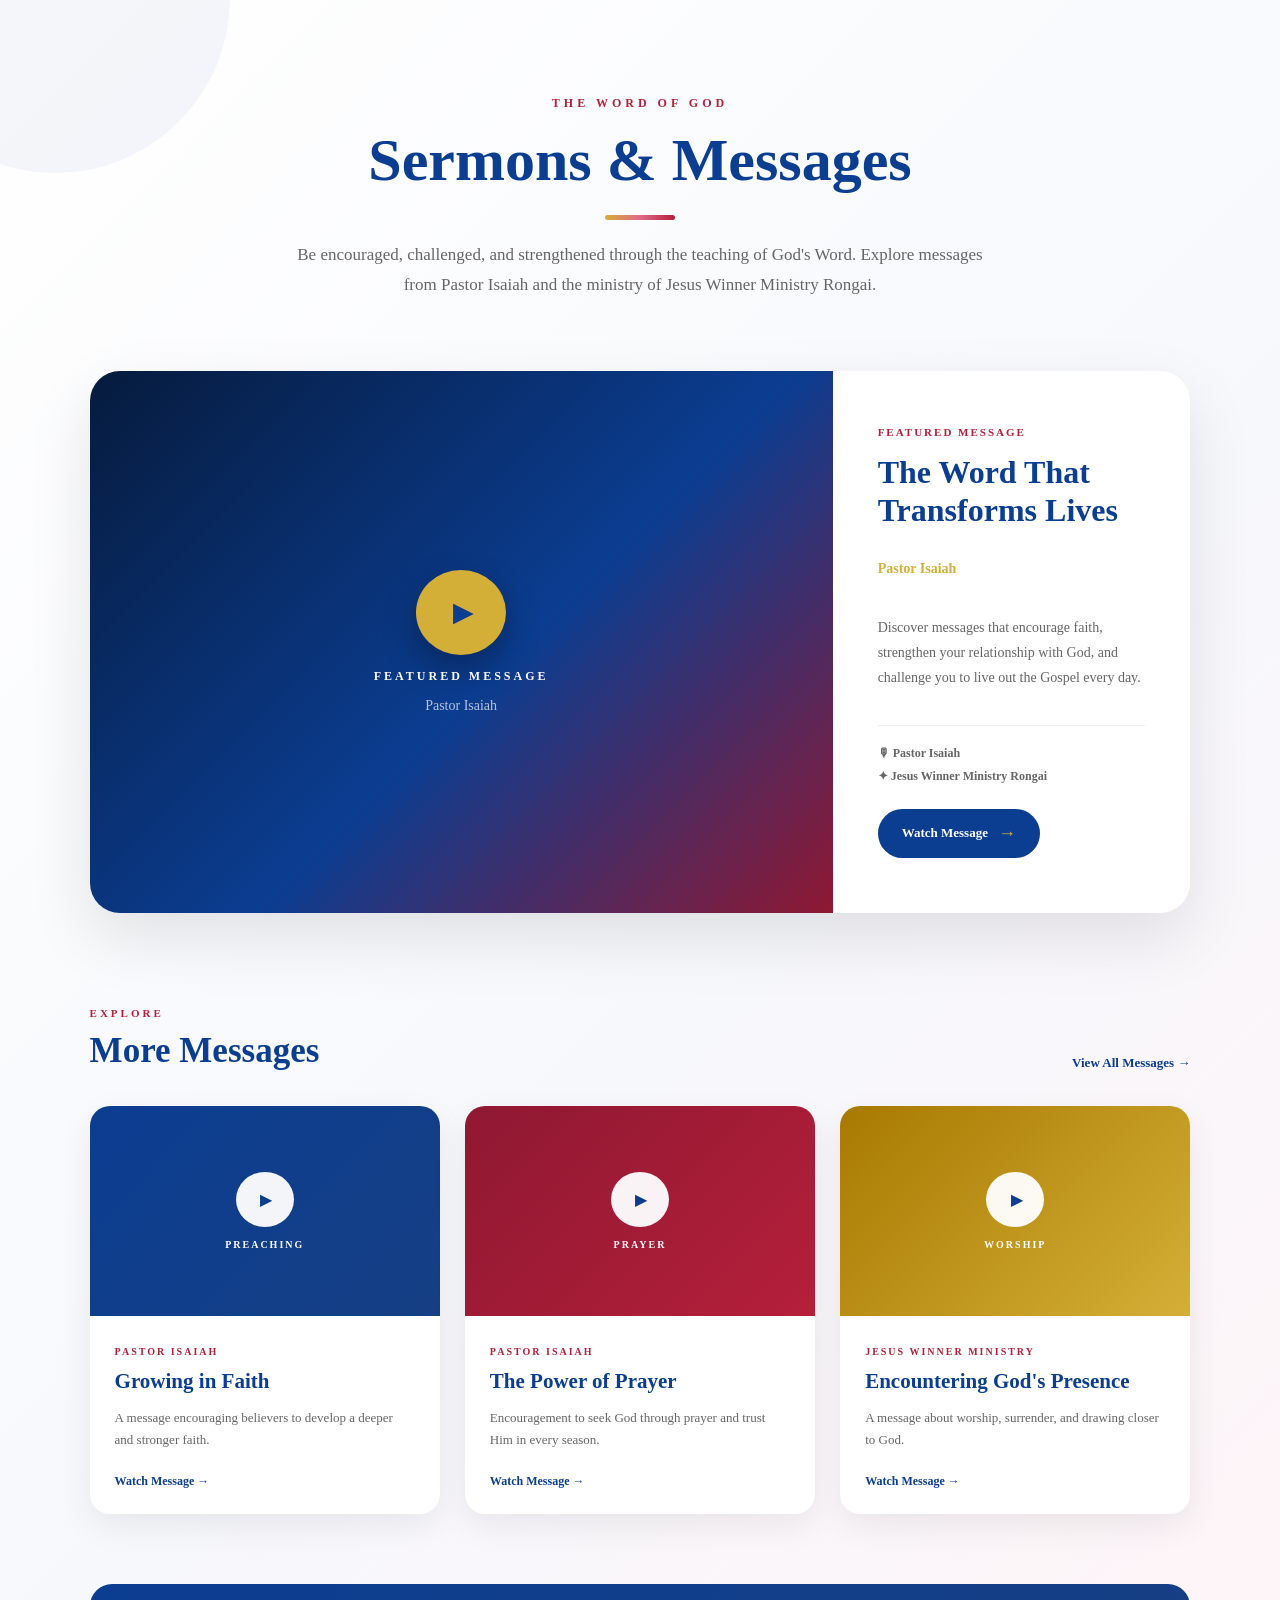
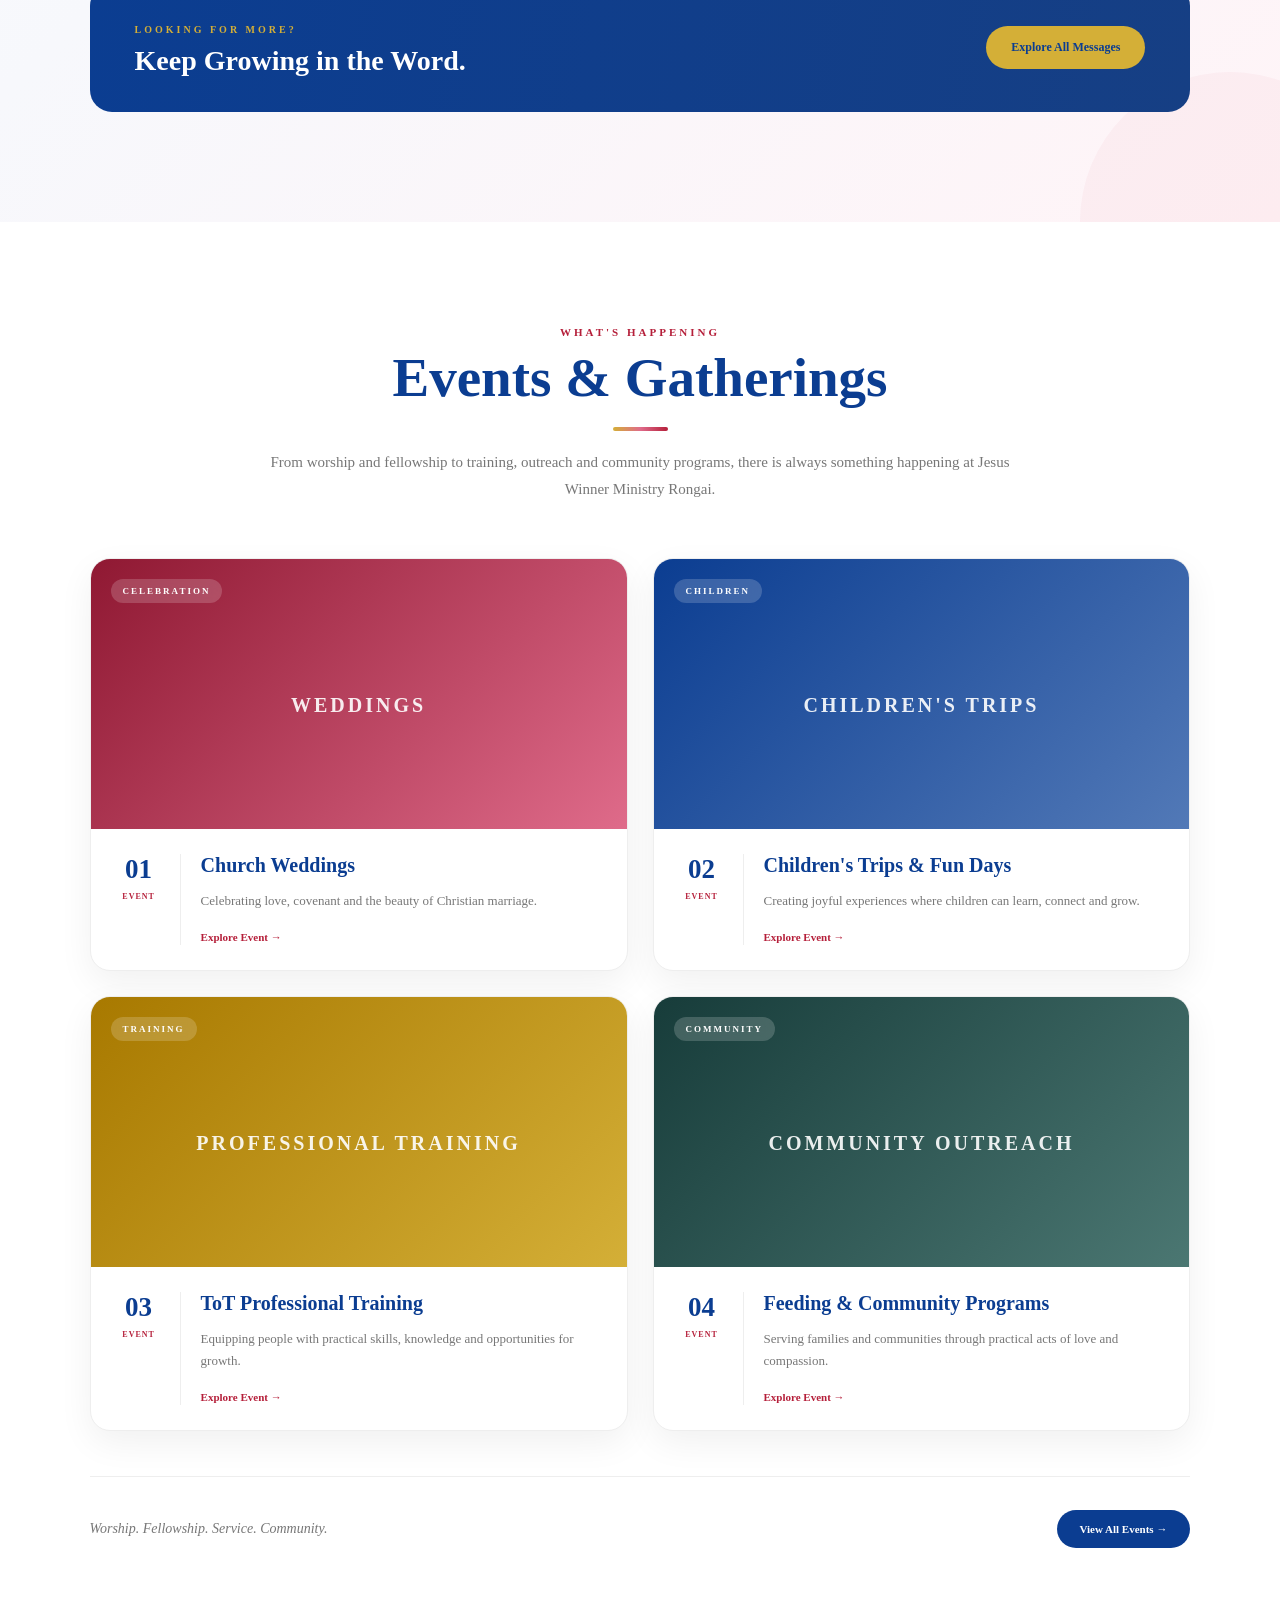
==== commit 09b3c913: "Tighten one-line navigation spacing" ====
--- a/index.html
+++ b/index.html
@@ -5,7 +5,7 @@
     <meta name="viewport" content="width=device-width,
     initial-scale=1.0">
     <title>Jesus Winner Ministry Rongai</title>
-    <link rel="stylesheet" href="css/style.css?v=20260924-9">
+    <link rel="stylesheet" href="css/style.css?v=20260924-10">
 </head>
 
 <body>
@@ -2595,7 +2595,7 @@
  Faith . Hope . Love
 
 </div>
-    <script src="JavaScript/Script.js?v=20260924-9" defer></script>
+    <script src="JavaScript/Script.js?v=20260924-10" defer></script>
 </body>
 
 </html> 
--- a/css/style.css
+++ b/css/style.css
@@ -10831,8 +10831,8 @@
 }
 
 .church-logo {
-    width: clamp(170px, 18vw, 250px);
-    height: 54px;
+    width: clamp(160px, 17vw, 235px);
+    height: 50px;
     max-height: none;
     object-fit: contain;
     background: transparent !important;
@@ -10849,7 +10849,7 @@
     align-items: center;
     min-width: 0;
     overflow: hidden;
-    gap: 8px;
+    gap: 5px;
 }
 
 .nav-links {
@@ -10860,6 +10860,7 @@
     overflow-x: auto;
     overflow-y: hidden;
     white-space: nowrap;
+    gap: 7px;
     scrollbar-width: none;
 }
 
@@ -10910,8 +10911,8 @@
     }
 
     .church-logo {
-        width: min(205px, 62vw);
-        height: 57px;
+        width: min(195px, 60vw);
+        height: 54px;
     }
 
     .mobile-menu-toggle {
@@ -10930,7 +10931,7 @@
     .nav-links {
         flex: 1 1 auto;
         width: auto;
-        gap: 3px 16px;
+        gap: 3px 13px;
         overflow-x: auto;
         justify-content: flex-start;
         transform: none !important;
